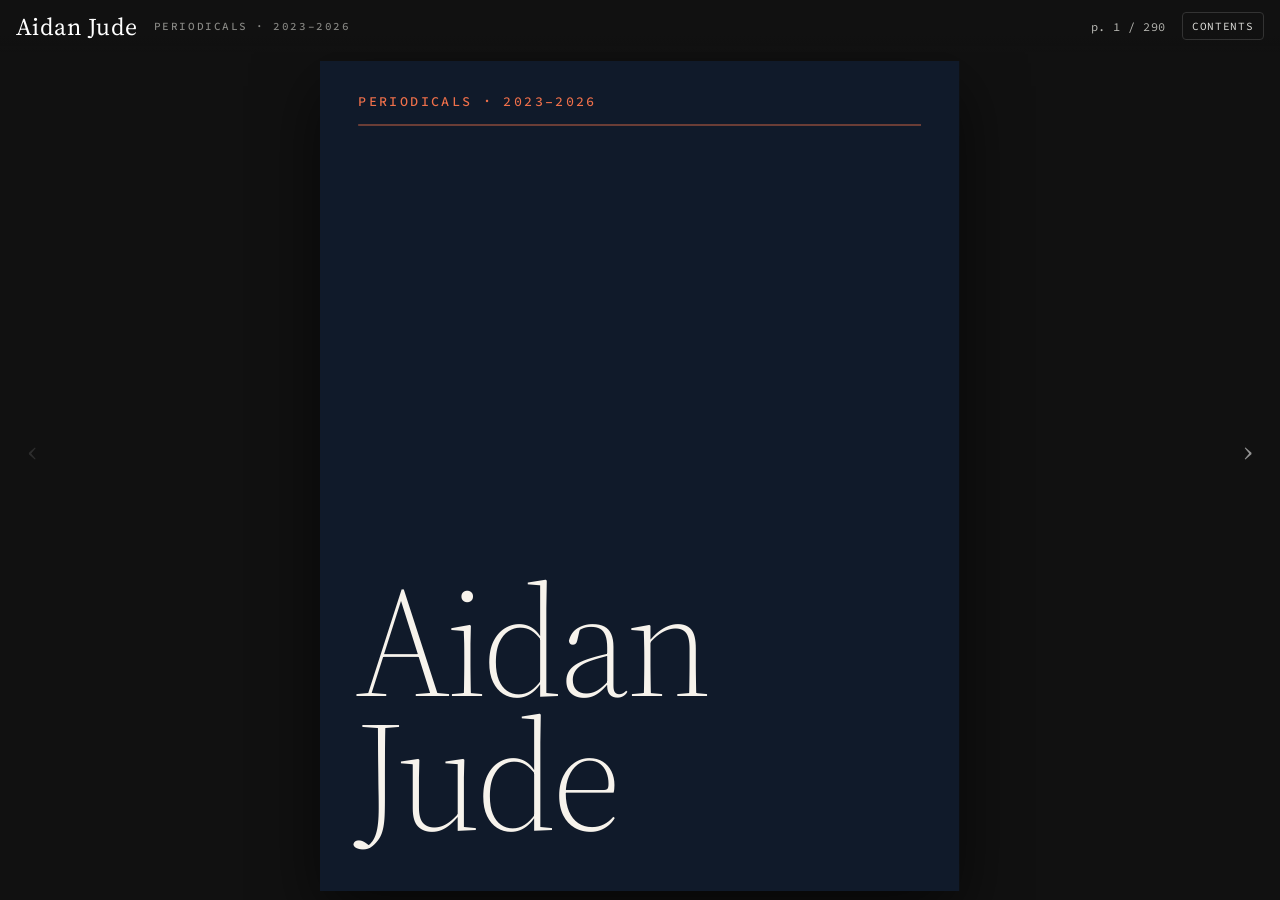
==== web/public/index.html @ 5a142552 "Periodicals on the web: all 51 posts in Credo's reader, set in the print edition's Source Serif 4 an" ====
<!doctype html>
<html lang="en">
<head>
<meta charset="utf-8">
<meta name="viewport" content="width=device-width, initial-scale=1, viewport-fit=cover">
<title>Aidan Jude · Periodicals · 2023–2026</title>
<meta name="description" content="Aidan Jude. Periodicals, 2023–2026.">
<meta name="robots" content="noindex">
<link rel="preconnect" href="https://fonts.googleapis.com"><link rel="preconnect" href="https://fonts.gstatic.com" crossorigin>
<link rel="stylesheet" href="https://fonts.googleapis.com/css2?family=Source+Serif+4:ital,opsz,wght@0,8..60,300;0,8..60,400;0,8..60,600;1,8..60,300;1,8..60,400;1,8..60,600&family=Source+Code+Pro:wght@400;500;700&display=swap">
<script>window.va=window.va||function(){(window.vaq=window.vaq||[]).push(arguments)}</script><script defer src="/_vercel/insights/script.js"></script>
<style>
/* Direction D · Ratio, approved 2026-10-29 (scratchpad/magazine-redesign.html, section .D). Ported verbatim:
   the prototype sizes its pages in cqw (1cqw = 1% of page width); a page here is 804 css px wide, so 1cqw = 8.04px. */
:root{--p:#ffffff;--k:#141b26;--r:#b5361b;--g:#5c6370;--l:#e4e2dc;--disp:"Source Serif 4",Georgia,serif;--body:"Source Serif 4",Georgia,serif;--mono:"Source Code Pro",ui-monospace,monospace;--ground:#101a2a;--paper:#f7f3ec;--accd:#f0704a;
 --PW:804px;--PH:1044px;--bar:52px;--night:#111111}
html,body{height:100%;margin:0;background:var(--night);color:#f2f2ef;font-family:var(--body);overflow:hidden;-webkit-text-size-adjust:100%}
button{font:inherit;color:inherit;background:none;border:0;cursor:pointer}
/* ---------- reader chrome (outside the pages) ---------- */
#bar{position:fixed;top:0;left:0;right:0;height:var(--bar);padding-top:env(safe-area-inset-top,0px);display:flex;align-items:center;gap:1rem;padding-left:max(16px,env(safe-area-inset-left,0px));padding-right:max(16px,env(safe-area-inset-right,0px));font-family:var(--mono);font-size:12px;letter-spacing:.04em;z-index:20;background:linear-gradient(var(--night) 70%,transparent)}
#bar .wm{font:400 24px var(--disp);color:#fff;white-space:nowrap}
#bar .sub{color:#8a8a86;font:500 11px var(--mono);letter-spacing:.14em;text-transform:uppercase;white-space:nowrap;overflow:hidden;text-overflow:ellipsis}
#bar .sp{flex:1}
#bar .pg{color:#b9b9b4;font-variant-numeric:tabular-nums;white-space:nowrap}
#bar button{padding:.35rem .6rem;border:1px solid #333;border-radius:4px;color:#e0e0dc;font-family:var(--mono);font-size:11px;letter-spacing:.06em;text-transform:uppercase}
#view{position:fixed;inset:0;top:var(--bar);display:flex;align-items:center;justify-content:center;overflow:hidden;touch-action:pan-y}
#spread{position:relative;transform-origin:top left;display:flex;box-shadow:0 30px 80px rgba(0,0,0,.6)}
#spread .page{flex:none}
.nav{position:fixed;top:50%;transform:translateY(-50%);width:56px;height:96px;display:flex;align-items:center;justify-content:center;color:#fff;opacity:.55;z-index:15;font-size:30px}
.nav:hover{opacity:1}.nav.prev{left:max(4px,env(safe-area-inset-left,0px))}.nav.next{right:max(4px,env(safe-area-inset-right,0px))}.nav[disabled]{opacity:.12;cursor:default}
#toc{position:fixed;top:calc(var(--bar) + env(safe-area-inset-top,0px));right:max(12px,env(safe-area-inset-right,0px));width:min(360px,calc(100vw - 24px));max-height:calc(100vh - var(--bar) - 24px);overflow:auto;background:#1a1a1a;border:1px solid #333;border-radius:6px;padding:14px 16px;z-index:30;font-family:var(--mono);font-size:12px;line-height:1.5;box-sizing:border-box}
#toc h5{margin:.6rem 0 .2rem;font:500 11px/1.2 var(--mono);letter-spacing:.1em;text-transform:uppercase;color:#8a8a86}
#toc a{display:flex;gap:.6rem;color:#f2f2ef;text-decoration:none;padding:.15rem 0}
#toc a b{font-weight:400;color:#8a8a86;min-width:2ch;text-align:right;font-variant-numeric:tabular-nums}
#toc a i{font:400 15px var(--body);font-style:normal}
#store{position:absolute;left:-30000px;top:0;width:var(--PW)}
#loading{position:fixed;inset:0;display:flex;align-items:center;justify-content:center;font-family:var(--mono);font-size:12px;letter-spacing:.1em;text-transform:uppercase;color:#8a8a86;z-index:40;background:var(--night)}
#view.zoomed{display:block;overflow:auto;-webkit-overflow-scrolling:touch;touch-action:pan-x pan-y;overscroll-behavior:contain}
@media (max-width:560px){#bar .sub{display:none}}
@media (max-width:899px){#bar{gap:.7rem}.nav{top:auto;bottom:max(10px,env(safe-area-inset-bottom,0px));transform:none;width:44px;height:44px;border-radius:50%;background:rgba(17,17,17,.82);border:1px solid #333;font-size:24px;opacity:.9}.nav.prev{left:max(10px,env(safe-area-inset-left,0px))}.nav.next{right:max(10px,env(safe-area-inset-right,0px))}}
svg text{font-variant-numeric:tabular-nums}
.num{font-variant-numeric:tabular-nums}
/* ---------- the page (.D .pg) ---------- */
.page{width:var(--PW);height:var(--PH);background:var(--p);color:var(--k);position:relative;overflow:hidden;box-sizing:border-box}
/* front cover */
.mast{position:absolute;left:48.24px;right:48.24px;top:40.2px;display:flex;justify-content:space-between;align-items:baseline;font:500 16.88px var(--mono);letter-spacing:.14em;text-transform:uppercase;color:var(--g)}
.mast b{color:var(--k);font:400 92px/.9 var(--disp);letter-spacing:-.01em;text-transform:none}
.page.cover .mast span{text-align:right;line-height:1.6}
.page.cover .mast{border-bottom:1px solid var(--k);padding-bottom:18px}
.fc-line{position:absolute;left:48.24px;right:48.24px;bottom:150px;font:400 100px/.92 var(--disp);letter-spacing:-.015em;text-wrap:balance}
.fc-eq small i{font-style:italic;color:var(--k)}
.fc-line i{color:var(--r)}
.fc-eq{position:absolute;left:48.24px;right:48.24px;bottom:56.28px;border-top:1px solid var(--k);padding-top:24.12px;display:flex;justify-content:flex-end;align-items:baseline;font:400 24.12px var(--mono)}
.fc-eq .lt{color:var(--r);font-weight:700;letter-spacing:-.06em}
.fc-eq small{font:400 16.88px var(--mono);color:var(--g);letter-spacing:.1em;text-transform:uppercase}
/* back cover: the References page */
.bc{position:absolute;inset:48.24px;display:flex;flex-direction:column}
.page.back img.bleed,.page.plate img.bleed{position:absolute;left:0;top:0;width:100%;height:884px;object-fit:cover;display:block}
.page.plate img.bleed{transform:scale(1.05);transform-origin:50% 50%}
.page.plate{overflow:hidden}
.page.back .bc,.page.plate .bc{inset:auto 48.24px 40.2px;background:var(--p)}
.page.back .bc .ft,.page.plate .bc .ft{display:block}
.bc .ft .row{display:flex;justify-content:space-between;gap:24px}
.bc .ft .row.air{margin-top:14px;font-size:15.28px;letter-spacing:.06em}
.bc .ft .row.cr{margin-top:6px;font-size:13px;color:var(--g)}
.tx .refs{border-top:1px solid var(--k);padding-top:24.12px;margin-top:14px}
.tx .refs h4{margin:0 0 14px;font:500 16.88px var(--mono);letter-spacing:.14em;text-transform:uppercase;color:var(--g)}
.tx .refs ol{margin:0;padding:0;list-style:none;font:400 19.7px/1.5 var(--body)}
.tx .refs ol li{margin-bottom:6px;padding-left:24.12px;text-indent:-24.12px}
.tx .refs ol i{font-style:italic}
/* a plate inside the margins, its credit beneath in mono grey, no box */
.fig.plate img{display:block;width:100%;max-height:none;object-fit:contain;object-position:left top}
.bc h4{margin:0 0 19.3px;font:500 16.88px var(--mono);letter-spacing:.14em;text-transform:uppercase;color:var(--g)}
.bc ol{margin:0;padding:0;list-style:none;font:400 19.7px/1.5 var(--body);columns:1}
.bc ol li{margin-bottom:9.65px;padding-left:24.12px;text-indent:-24.12px}
.bc ol i{font-style:italic}
.bc .ft{margin-top:auto;border-top:1px solid var(--k);padding-top:20.9px;display:flex;justify-content:space-between;font:400 17.69px var(--mono);letter-spacing:.06em}
.bc .ft b{font-weight:700}
/* essay opener (.op) and text page (.tx): one flow container; the opener's blocks keep their sizes wherever the essay starts */
.tx{position:absolute;inset:48.24px;display:flex;flex-direction:column;gap:17.69px}
.tx>*{margin:0}
.tx.op{gap:19.3px}
.eyebrow{font:500 16.88px var(--mono);letter-spacing:.14em;text-transform:uppercase;color:var(--r)}
.tx h2{font:400 77.18px/.95 var(--disp);letter-spacing:-.015em;text-wrap:balance}
.tx p.lede{font:400 24.92px/1.4 var(--body)}
.tx p.lede::first-letter{font:400 72.36px/.8 var(--disp);float:left;padding:6.43px 11.26px 0 0}
.tx .mx{margin-top:auto}
.tx h3{font:400 43.42px/1 var(--disp)}
.tx p{font:400 22.11px/1.5 var(--body)}
.tx p.q{padding-left:24.12px;border-left:2px solid var(--l)}
.tx .cite{font:400 17.69px var(--mono);color:var(--g)}
.tx p em{font-style:italic}.tx p b{font-weight:500}
.rh{position:absolute;left:48.24px;right:48.24px;bottom:25.73px;display:flex;justify-content:space-between;font:400 15.28px var(--mono);letter-spacing:.1em;text-transform:uppercase;color:var(--g)}
/* the stag hunt, D */
.matrix{display:grid;grid-template-columns:72.36px 1fr 1fr;grid-template-rows:40.2px 1fr 1fr;gap:1px;background:var(--k);border:1px solid var(--k);font:400 16.88px/1.3 var(--mono)}
.matrix>div{background:var(--p);padding:14.47px}
.matrix .h{display:flex;align-items:end;color:var(--g);text-transform:uppercase;letter-spacing:.1em;font-size:14.47px}
.matrix .v{writing-mode:vertical-rl;transform:rotate(180deg);color:var(--g);text-transform:uppercase;letter-spacing:.1em;font-size:14.47px;display:flex;align-items:center}
.matrix .c{display:flex;flex-direction:column;gap:4.82px;min-height:112.56px}
.matrix .c b{font:400 33.77px/1 var(--disp);font-weight:400}
.matrix .c.on{background:var(--k);color:var(--p)}
.matrix .c.on b{color:var(--r)}
.mt{display:flex;justify-content:space-between;font:400 16.08px var(--mono);color:var(--g);letter-spacing:.08em;text-transform:uppercase;margin-bottom:11.26px}
/* figures in D's grammar: the .mt row above, the drawing, a source line in mono grey at the foot */
.fig{display:flex;flex-direction:column}
.fig svg{display:block;width:100%;height:auto}
.fig .src{font:400 16.08px/1.35 var(--mono);color:var(--g);margin-top:11.26px}
.fig .plain{font:400 16.08px/1.4 var(--mono);color:var(--g);margin:-4px 0 10px}
.fig .legend{display:flex;flex-wrap:wrap;gap:6px 22px;font:400 14px/1.4 var(--mono);color:var(--g);margin:0 0 10px}
.fig .legend i{display:inline-block;width:22px;height:2.2px;vertical-align:middle;margin-right:8px}
.fig img{display:block;max-width:100%;max-height:420px;object-fit:contain;object-position:left top}
.fig figcaption{font:400 16.08px/1.35 var(--mono);color:var(--g);margin-top:11.26px}
/* an essay that starts below another: one rule, then the opener template */
.tx .start{border-top:1px solid var(--k);padding-top:34px;margin-top:17px}
.tx ul{padding-left:1.1em;font:400 22.11px/1.5 var(--body)}
.tx ul li+li{margin-top:5px}
.tx blockquote.own{font:italic 400 22.11px/1.5 var(--body);padding-left:24.12px;border-left:2px solid var(--l)}
.tx .note{font:400 14px/1.5 var(--mono);color:var(--g);overflow-wrap:anywhere;white-space:pre-line}
.tx.tight{gap:13px}
/* movement opener: the numeral, the title, one figure, nothing else */
.page.mov .tx{justify-content:flex-start}
.page.mov .num-r{font:400 116.58px/.92 var(--disp);letter-spacing:-.015em;color:var(--r)}
.page.mov h2{font:400 77.18px/.95 var(--disp);letter-spacing:-.015em}
.page.mov .fig{margin-top:auto}
/* contents: essay, page */
.page.contents .toc-list{display:flex;flex-direction:column;gap:4px;font:400 19.7px/1.3 var(--body)}
.page.contents .toc-list h5{margin:14px 0 4px;font:500 16.88px var(--mono);letter-spacing:.14em;text-transform:uppercase;color:var(--r)}
.page.contents .toc-list h5:first-child{margin-top:0}
.page.contents .toc-list a{display:flex;align-items:baseline;gap:12px;color:var(--k);text-decoration:none}
.page.contents .toc-list a span{flex:1}
.page.contents .toc-list a .d{flex:1;border-bottom:1px dotted var(--l);transform:translateY(-5px)}
.page.contents .toc-list a b{font:400 17.69px var(--mono);color:var(--g);font-variant-numeric:tabular-nums}
.page.contents .colophon{margin-top:auto;font:400 15.28px/1.5 var(--mono);color:var(--g);letter-spacing:.02em}

/* ---------- Periodicals: the print edition's face and colours on Credo's page ---------- */
body{font-optical-sizing:auto}
.page.ink{background:var(--ground);color:var(--paper)}
.cv-sub{position:absolute;left:48.24px;right:48.24px;top:40.2px;padding-bottom:18px;border-bottom:1px solid var(--accd);font:500 16.88px var(--mono);letter-spacing:.18em;text-transform:uppercase;color:var(--accd)}
.cv-name{position:absolute;left:44px;right:48.24px;bottom:60px;font:300 196px/.86 var(--disp);letter-spacing:-.03em;color:var(--paper)}
.page.mov .yr-rule{position:absolute;left:48.24px;right:48.24px;top:40.2px;border-top:1px solid var(--accd)}
.page.mov .yr{position:absolute;left:38px;bottom:20px;font:300 300px/1 var(--disp);letter-spacing:-.035em;color:var(--paper)}
.page.back .bc{inset:auto 48.24px 40.2px}
.page.back .bc{background:none}.page.back .bc .ft{display:flex;justify-content:space-between;border-top-color:var(--accd);color:var(--paper);font:400 15.28px var(--mono);letter-spacing:.1em;text-transform:uppercase}
#bar .wm{font-weight:400}
.tx h2{font-weight:400;letter-spacing:-.02em}
.tx h2 .deck{display:block;margin-top:16px;font:italic 400 27px/1.3 var(--body);letter-spacing:0;text-wrap:balance}
.tx p.lede::first-letter{font-weight:400}
.tx h3{font:italic 400 36px/1.12 var(--disp);letter-spacing:-.005em}
.tx h4{font:600 22.11px/1.4 var(--body)}
.tx h5.dept{font:500 16.08px/1.2 var(--mono);letter-spacing:.16em;text-transform:uppercase;color:var(--r);border-top:1px solid var(--k);padding-top:12px}
.tx p{overflow-wrap:break-word}
.tx p.q{font-style:normal}
.tx p.pull{font:italic 400 30px/1.35 var(--body)}
.tx p.lit,.tx p.riff{font-style:normal}
.tx p.lit{font-style:italic}
.tx p.att{font:400 15.28px var(--mono);letter-spacing:.08em;text-transform:uppercase;color:var(--g)}
.tx p.disp{margin:0}.tx p.disp.h1{font:400 56px/1.05 var(--disp)}.tx p.disp.h3{font:400 36px/1.2 var(--disp)}.tx p.disp.h4{font:italic 400 28px/1.3 var(--disp)}.tx p.disp.h5{font:italic 400 24px/1.3 var(--disp)}
.tx .verse{font:italic 400 22.11px/1.5 var(--body);white-space:pre-wrap}
.tx pre.code{font:400 15px/1.5 var(--mono);white-space:pre-wrap;overflow-wrap:anywhere;color:var(--k)}
.tx .brk{height:16px;display:flex;align-items:center;justify-content:center}.tx .brk::before{content:"";width:40px;border-top:1px solid var(--g)}
.tx ol{padding-left:1.4em;font:400 22.11px/1.5 var(--body)}.tx ol li+li{margin-top:5px}
.tx li ul,.tx li ol{margin:4px 0;padding-left:1.2em}
.tx .lp{display:block}
.tx .url{overflow-wrap:anywhere}
.fig figcaption{white-space:pre-line;font-size:14px;line-height:1.45}
.page.contents .toc-list{gap:3px;font-size:19px;line-height:1.25}
.page.contents .toc-list h5{font:300 34px/1 var(--disp);letter-spacing:-.01em;text-transform:none;margin:16px 0 6px;padding-top:12px;border-top:1px solid var(--k)}
.page.contents .toc-list h5:first-child{margin-top:4px}
</style>
</head>
<body>
<div id="loading">Setting pages…</div>
<header id="bar"><span class="wm">Aidan Jude</span><span class="sub">Periodicals · 2023–2026</span><span class="sp"></span><span class="pg" id="pg"></span><button id="tocbtn" aria-expanded="false" aria-controls="toc">Contents</button></header>
<div id="toc" hidden></div>
<button class="nav prev" id="prev" aria-label="Previous">‹</button>
<button class="nav next" id="next" aria-label="Next">›</button>
<main id="view"><div id="spread"></div></main>
<div id="store" aria-hidden="true"></div>
<script>window.ISSUE=[{"slug": "january-part-1", "title": "January: Part 1 ’23", "deck": "Playboy, NFTs, and parking at the mall", "eyebrow": "January 8, 2023", "mov": "2023", "blocks": [{"t": "img", "src": "img/january-part-1-00.png", "w": 1014, "h": 720, "cap": "Without Even Looking by Nigel Van Wieck", "mw": 707.5, "mh": 520}, {"t": "dept", "v": "\u0003The News\u0004"}, {"t": "h3", "v": "\u0003Wild Shit in Idaho\u0004"}, {"t": "p", "v": "Apparently I've been \"living under a rock\" (according to a buddy) given how late I am to hear about this - but am as astounded as the rest of you. Open questions:"}, {"t": "li", "v": "<span class=\"lp\">Suspect had no apparent motive?</span>", "ord": true, "n": 1}, {"t": "li", "v": "<span class=\"lp\">Weird that cops took so long to release news/<wbr/>evidence/<wbr/>etc</span>", "ord": true, "n": 2}, {"t": "li", "v": "<span class=\"lp\">Two roommates were still inside when it happened and called police <em>8 hours</em> later? These roommates are \"not considered suspects in the ongoing investigations\"</span>", "ord": true, "n": 3}, {"t": "li", "v": "<span class=\"lp\">The fact that the timeline of events is almost entirely based on phone activity is spooky from a privacy perspective</span>", "ord": true, "n": 4}, {"t": "li", "v": "<span class=\"lp\">Am I the only one that think's the currently apprehended suspect looks like a cookie cutter \"serial killer\"? Image below for reference</span>", "ord": true, "n": 5}, {"t": "img", "src": "img/january-part-1-01.jpg", "w": 992, "h": 558, "cap": "Monroe County (Pa.) Correctional Facility", "mw": 400, "mh": 440}, {"t": "p", "v": "Here's the link I used to catch up on this (found the timeline of events to be rather cogent): https://abcnews.go.com/US/idaho-college-murders-timeline-events/story?id=93575278"}, {"t": "h3", "v": "\u0003TikTok: Internal Turmoil\u0004"}, {"t": "p", "v": "Picked this up from the Benedict Evans tech memo (I'd highly recommend for those wanting to keep up in tech news each week - link below) and found this bit interesting: \"… company staff used location data from the app to try to see whether journalists who’d been reporting negative stories had been in the same locations as TikTok staff. That sounds… not good.\""}, {"t": "p", "v": "Full story: https://www.forbes.com/sites/emilybaker-white/2022/12/22/tiktok-tracks-forbes-journalists-bytedance/?sh=5f2cd4ec7da5"}, {"t": "p", "v": "Benedict Evans Newsletter: https://www.ben-evans.com/newsletter"}, {"t": "h3", "v": "\u0003NFT Wash Trading\u0004"}, {"t": "p", "v": "A recent research study found 45% of all NFT volume in 2022 were \"shady trades\". Aka, people selling to themselves in order to pump their NFT's price. I find the idea of NFT's interesting, but really don't see them going anywhere as a market."}, {"t": "p", "v": "https://www.coindesk.com/web3/2022/12/23/over-30b-of-nft-trading-volume-on-ethereum-is-wash-trading-research-suggests/"}, {"t": "dept", "v": "\u0003Ideas\u0004"}, {"t": "h3", "v": "\u0003Instagram is Today's Playboy\u0004"}, {"t": "p", "v": "From the 1950s onwards, Playboy magazine increasingly came to represent “sex” in America. The introduction of voluptuous women at the center of an advertisement stricken magazine harkened a new era for what was deemed publishable as well as mainstream. It also grew from it’s publicly assumed apish beginnings to what was seen as a tasteful gentleman’s publication responsible for printing the likes of literary giants ranging from Vladimir Nabokov to Ray Bradbury. Sex and sensuality were now subjects discussable beyond closed doors - though often dejected among the country’s more conservative sects. And not only was it just men reading Playboy, its women were found clutching copies through fits of dejectedness in an attempt to both understand as well as emulate the world’s most desirable women. This fact becomes ever more clear when we consider Playboy’s own take on the rise in popularity among women circa the early 1980s. As noted in its January 1984 edition: “\u0001Compared with our first nationwide Playmate search five years ago, this one was a colossus. In 1978, we sent five photographic teams to 28 cities and snapped Polaroids of more than 3000 women. This time, we sent seven roving photographers and their assistants to 30 U.S. cities and to one in Canada, and they were swamped by 7000 applicants — nearly twice as many, in fact, as we had expected … We wondered why … It became pretty clear after a while that we were seeing the effects of the health-and-fitness movement … an equally likely reason may be simply that PLAYBOY is now considered by more people than ever (including mothers of nice girls) a publication in a class of its own … a tasteful exception\u0002“. Women were increasingly recognizing their own beauty as well as the immense captivation the playmates had when given a platform like Playboy, and simply put, they wanted their taste."}, {"t": "p", "v": "Fast forward a few decades and the psychology hasn’t changed - only the platform. What had been previously restricted to the world’s most elite supermodels has since been opened to anyone with an iPhone 13 and Adobe Photoshop. Your content’s publication audience reachable in an instant. Glitz, glamour, and sexual intimation can be found at the tap of a finger and as far away as your sister’s Instagram profile. What used to cost thousands of dollars at the expense of a Playboy pocketbook and associated photoshoot now achievable from a walk on Sunset Boulevard in thigh-high Victoria’s Secret stockings and a Nikon D850 handled by your guy friend who took a point and shoot course at UCLA. Instagram is a cheap man’s Playboy and Howard Hefner is turning in his grave with every portrait mode selfie floated as a result of golden hour. Publius."}, {"t": "h3", "v": "\u0003Generational Disposition: The Boomerang Effect\u0004"}, {"t": "p", "v": "I've been reading a lot of Joan Didion lately and find her journalistic pieces not all that different from the writings of Bret Easton Ellis (author of American Psycho). This has in turn lead to some contemplation on the counter-culture of the 1960s and 70s in comparison to the nihilistic sentiment of the 1980s. It feels to me like children of the 1940s and 50s (post World War II) grew up experiencing their parents lack of fulfillment with suburban life and Sunday afternoons spent at the regional shopping center and opted instead for dope, Led Zeppelin, and \"fuck the man\" in the 60s. They wanted nothing to do with cookie cutter houses, cars, or ways of life. You can then follow the spiral to the 1980s where that generation saw their parents of the 60s and 70s as a generation fighting for change and expectedly turned to \"what's the point?\" which we see crop up socially as a lack of spirit, interests, and general dissidence from reality. I haven't thought deeply enough about our current society and the generation of millennials in this sort of contrast yet, but there seems an intuitive (and rather obvious) ping-pong effect that occurs between generations and it doesn't tend to restructure itself in the inception of new core values — rather, it just erodes existing."}, {"t": "h3", "v": "Parking at the Mall"}, {"t": "p", "v": "I read recently that shopping malls have a sort of “playbook” that they follow when both designing and launching a new one. For one, they will anchor “major” outlets such as Macy’s, JP Penney, etc on either end of the mall and place smaller shops in-between in order to increase exposure as folks commute between major outlets. Another involves painting the lines in the parking lot such that parking spots are much bigger than normal when the mall is first launched. This is done so that it takes less cars to give the mall a “busy” or “packed” look - generating excitement and fervor. Months (or even years) after launch when the mall has matured to a staple in the community, they will then repaint the lines to optimize for maximal parking spots."}, {"t": "p", "v": "I mean — sure — these things make complete sense. But I’ve never considered either one of these things in my life till now and it intrigues me that there is a onboarding packet out there somewhere titled “Building the Mall: Your How-To Guide”."}, {"t": "dept", "v": "\u0003Some Literature\u0004"}, {"t": "p", "v": "Haven't fully conceptualized this section yet - but want to encapsulate some interesting quotes I found from recent readings and maybe some short book reviews."}, {"t": "h3", "v": "Book Review: Stella Maris by Cormac McCarthy"}, {"t": "img", "src": "img/january-part-1-02.jpg", "w": 350, "h": 538, "cap": "Pan Macmillan", "mw": 400, "mh": 440}, {"t": "p", "v": "After reading all McCarthy’s novels (with the exception being his plays) I’d say this has to be his most inaccessible work. Lots of discussion on very high level mathematics and it’s conjunction with our interpretation of the world. This was like reading a McCarthy brain dump. There’s super interesting tidbits in here ranging from the history of violins to the way whales time their breathing - and it’s semi-evident to me what McCarthy was advocating as a theme - I just think it could have been more appropriately edited (the last 30 pages and the history of the Poincaré/Riemann/etc could have been excluded and the novel would have rounded out a lot better - but that’s just me). 4 out of 5 because I’m stacking this against his other incredible works."}, {"t": "p", "v": "Also, I’d like to add that I think McCarthy is a genius. And that’s coming from someone who uses that word \u0001very \u0002sparingly."}], "mode": "two"}, {"slug": "january-part-2", "title": "January: Part 2 ’23", "deck": "Spirituality, tradition, and \"content\" in the modern era", "eyebrow": "January 23, 2023", "mov": "2023", "blocks": [{"t": "img", "src": "img/january-part-2-00.jpg", "w": 739, "h": 492, "cap": "The Prophecy, 2021 by Kent Monkman (b. 1965)", "mw": 707.5, "mh": 520}, {"t": "dept", "v": "The News"}, {"t": "p", "v": "Gonna be a short news segment since I haven’t been following things the past couple weeks (more focused on the opinion pieces in the “Ideas” section below)."}, {"t": "h3", "v": "Prince Harry: You’re Spare Parts Bud"}, {"t": "p", "v": "Prince Harry released his memoir last week to record setting book sales and followed it up by doing several interviews surrounding its content (seems like quaint timing given the recent passing of the late Queen). Of note, he goes on record discussing how he got frostbite on his “todger” during his 2011 trek across the North Pole:"}, {"t": "p", "v": "My penis was oscillating between extremely sensitive and borderline traumatized. The last place I wanted to be was Frostnipistan.", "cls": "q"}, {"t": "p", "v": "And notes how a friend recommended applying Elizabeth Arden cream to the effected area, to which his initial (reluctant) response was:"}, {"t": "p", "v": "my mum used that on her lips…", "cls": "q"}, {"t": "p", "v": "But then ultimately decides to use the cream and writes in the memoir:"}, {"t": "p", "v": "I found a tube, and the minute I opened it, the smell transported me through time. I felt as if my mother was right there in the room. Then I took a smidge and applied it...down there.", "cls": "q"}, {"t": "p", "v": "Uhhhh - what the f**k?"}, {"t": "p", "v": "\u0001Source\u0002: https://www.newsweek.com/prince-harry-penis-stories-return-him-clown-persona-tried-lose-spare-1774357"}, {"t": "dept", "v": "Ideas"}, {"t": "h3", "v": "California: Spirituality and Tradition"}, {"t": "p", "v": "In the interior wilderness no one is bloodied by history, and it is no coincidence that that the Pentecostal churches have their strongest hold in places where Western civilization has its most superficial hold. There are more than twice as many Pentecostal as Episcopal churches in Los Angeles.", "cls": "pull"}, {"t": "p", "v": "Joan Didion (The White Album)", "cls": "pull"}, {"t": "p", "v": "I finished this collection of essays by Joan Didion last weekend and have been mulling on this quote all week. For starters, its important to know the difference between the Pentecostal and Episcopal sects of the Christian church:"}, {"t": "h4", "v": "\u0003Pentecostal\u0004"}, {"t": "li", "v": "<span class=\"lp\">Think “charismatic” </span>", "ord": false, "n": 1}, {"t": "li", "v": "<span class=\"lp\">Energetic sermons</span>", "ord": false, "n": 2}, {"t": "li", "v": "<span class=\"lp\">Doesn’t necessarily ascribe to “a lifetime of sin”</span>", "ord": false, "n": 3}, {"t": "li", "v": "<span class=\"lp\">Very conservative theologically and socially (long skirts and abstain from things like makeup)</span>", "ord": false, "n": 4}, {"t": "li", "v": "<span class=\"lp\">Origins date back to LA in the early 1900s</span>", "ord": false, "n": 5}, {"t": "h4", "v": "\u0003Episcopal\u0004"}, {"t": "li", "v": "<span class=\"lp\">More traditional</span>", "ord": false, "n": 1}, {"t": "li", "v": "<span class=\"lp\">Largest communion in America</span>", "ord": false, "n": 2}, {"t": "li", "v": "<span class=\"lp\">Socially and theologically more liberal</span>", "ord": false, "n": 3}, {"t": "li", "v": "<span class=\"lp\">Often considered to be halfway between Catholicism and Protestantism  </span>", "ord": false, "n": 4}, {"t": "li", "v": "<span class=\"lp\">Origins date back to times of the Revolutionary War when terms like “Anglican” and “Church of England” were out of favor</span>", "ord": false, "n": 5}, {"t": "p", "v": "\u0001Source\u0002: https://christianityfaq.com/episcopalian-pentecostal-comparison/"}, {"t": "h4", "v": "Open Questions"}, {"t": "li", "v": "<span class=\"lp\">Why, in southern California of all places, would a movement like this spring up and have such sustained success? </span><ol><li><span class=\"lp\">Nowadays there are 4x as many Pentecostal churches in California as there are Episcopal (Didion wrote <em>The White Album</em> primarily in the 1970s)</span></li></ol>", "ord": true, "n": 1}, {"t": "li", "v": "<span class=\"lp\">What sort of people are most drawn in by Pentecostal religious sects? </span>", "ord": true, "n": 2}, {"t": "li", "v": "<span class=\"lp\">What does this tell us about our culture? </span><ol><li><span class=\"lp\">It almost seems like a revolt against nihilistic/<wbr/>consumeristic/<wbr/>etc tendencies that are the most concentrated in places like LA? </span></li><li><span class=\"lp\">But why Pentecostal and not a more “traditional” Christian sect? </span></li></ol>", "ord": true, "n": 3}, {"t": "h3", "v": "\"Content\" in Today's Day & Age"}, {"t": "p", "v": "Part of me starting this Substack stems from some reflection I’ve done the past few months on the notion of producing versus consuming content. And its not that I wanted to join the fray and start a Podcast about dating or a YouTube channel that inspires the next era of young adults to “get fit”. Rather, I just often found myself pondering “content” and the means it has to influence one’s daily habituations."}, {"t": "p", "v": "A few random thoughts on this idea:"}, {"t": "li", "v": "<span class=\"lp\">For decades, Hollywood has had immense influence on what people are watching, thinking, and talking about. While there are other alternatives to getting a movie/<wbr/>tv-series made nowadays - there are still a handful of production execs in LA that hold immense sway over what the majority of American’s see pop up on their TV screen and the subsequent discussion that is had at the dinner table over hors d'oeuvres.</span>", "ord": true, "n": 1}, {"t": "li", "v": "<span class=\"lp\">While there are a myriad of different content sources nowadays (podcasts, news channels, publications, social media, etc) — and one can see the obvious benefit of multiple sources — is this always a good thing? I heard someone say recently that society in the 1800s and early 1900s was much more congenial because we all read the same books and newspapers. All ate at the same restaurants. All shopped at the same stores. Imagine that - attending a dinner party where you were all informed off the same opinion and could debate it in the same window of context.</span>", "ord": true, "n": 2}, {"t": "li", "v": "<span class=\"lp\">The model for “successful content” will always be at its root self centered. News channels will always be incentivized to talk “crime” over “budget cuts”. TikTok reels and YouTube feeds will naturally be catered to you and your interests because that is what is gonna get you to scroll for 20 more minutes than originally planned. The incentive structure for popularized “content” is all wrong if you’re expecting something integrous. </span>", "ord": true, "n": 3}, {"t": "li", "v": "<span class=\"lp\">There is an audience for pretty much everything. If you made videos where you did paint-by-number whilst crooning love songs to your cat you’d find <em>someone </em>who’d subscribe. I think sexual fetishes serve as case and point for this argument. I mean, come on, women’s feet? Really? </span>", "ord": true, "n": 4}, {"t": "dept", "v": "\u0003The Cunningham Memo\u0004"}, {"t": "p", "v": "With the declassification of the Cunningham Memo by the House Congressional Committee several months back (last July I believe) - the public was given an opportunity to peer into the knowledge, strategy, and concerns that Meta (formerly known as Facebook) has when it comes to it's social media platforms. And probably not surprisingly, its about what anyone would suspect. Meta (and other companies like it) have a wealth of data it captures from it's users - and they have a strategy intrinsically tied to their user research - as any business minded executive(s) should. That said, it doesn't hide the fact that the contents of this internal memo are indicative of a worldwide society that is becoming ever-more-dependent upon social media platforms. And that's whether they are cognizant of this fact or not."}, {"t": "p", "v": "Upon first hearing of the memo's declassification, I spent a few hours one weekday morning, before starting my actual job, reading the memo and highlighting the anecdotes that were of nominal interest. Let's start from the top."}, {"t": "p", "v": "\u0003Social Networks do Not Typically Remain Limited to Demographic Subgroups, Apart from Teens. E.g.\u0004", "cls": "q"}, {"t": "p", "v": "We do not typically find that adoption is tightly constrained along lines of gender, region, or social class. Instead, social apps typically are adopted at the level of a country as a whole, although adoption rates vary substantially. The one important exception is that teens often adopt a social app different from those around them (e.g., teens using SnapChat, Instagram).", "cls": "q"}, {"t": "p", "v": "Its interesting to see, internally, that Meta recognizes its adoption is largely dependent on the broader society taking up a given platform. Wouldn't be surprised if this results in Facebook/WhatsApp/Instagram targeting ads online to the culture of an entire country - versus targeting a class/profession/gender/race."}, {"t": "p", "v": "Secondly, the fact that Meta recognized the unique opportunity that teens present from an adoption standpoint is not surprising whatsoever. Especially given the strong parallel to big tobacco's focus on bringing on new \u0001young\u0002 smokers throughout the 20th century. Young people are inherently more pliable - and the data Meta harvests simply backs this supposition."}, {"t": "p", "v": "\u0003Once Users Start Using a Social App, their Use Declines Slowly (Ratchet Effect) \u0004", "cls": "q"}, {"t": "p", "v": "This ratchet effect should be both reassuring and concerning. It is reassuring because it implies we are unlikely to see any network undergo a rapid decline. It is concerning because it means that, when we see small declines in visitation, they could reflect significant declines in underlying demand or market-fit", "cls": "q"}, {"t": "p", "v": "Moreover, we see Meta recognize that their own product loses its engagement over time. Not all that surprising."}, {"t": "p", "v": "\u0003Multiple accounts on Instagram.\u0004", "cls": "q"}, {"t": "p", "v": "Around 10% of people on IG have a secondary account, and perhaps half of those use it to maintain a secondary audience. Graph overlap is quite low between primary and secondary accounts", "cls": "q"}, {"t": "p", "v": "As an Instagram user myself, before seeing this statistic, I would have presumed ~1% of Instagram users maintain a secondary account. I also would have presumed that the audience overlap would be relatively high. The anecdotal evidence for this presumption being that most of the folks in my network seem to spinoff secondary accounts for either fitness or promoting a small business (sometimes both). The fact that 10% of Instagram users maintain a secondary account is wildly surprising. What are these secondary accounts being used for? Stalking exes? Following all the \"influencers\" you are ashamed to follow with your primary account?"}, {"t": "p", "v": "TL;DR - Social media and the ways we use it speak to our society writ large (and unsurprisingly, its not all that endearing)."}, {"t": "p", "v": "The full subcommittee investigative report can be found here."}, {"t": "dept", "v": "Some Literature"}, {"t": "p", "v": "Just a quote this time."}, {"t": "p", "v": "“Do you mean to tell me that you’re thinking seriously of building \u0001that way\u0002, when and \u0001if\u0002 you are an architect?”", "cls": "q"}, {"t": "p", "v": "“Yes.”", "cls": "q"}, {"t": "p", "v": "“My dear fellow, who will let you?”", "cls": "q"}, {"t": "p", "v": "“That’s not the point. The point is, who will stop me?”", "cls": "q"}, {"t": "p", "v": "-Ayn Rand (The Fountainhead)", "cls": "q"}], "mode": "two"}, {"slug": "february", "title": "February ’23", "deck": "AI chatbots, Helter Skelter, and high windows.", "eyebrow": "February 24, 2023", "mov": "2023", "blocks": [{"t": "img", "src": "img/february-00.jpg", "w": 739, "h": 743, "cap": "Exodo, 2022 by Julio Larraz (b. 1944)", "mw": 707.5, "mh": 520}, {"t": "dept", "v": "The News"}, {"t": "h3", "v": "Love Thine Neighbor"}, {"t": "p", "v": "I heard recently — via various news outlets given I don’t have TikTok — that clips of middle and high school students beating the shit out of each other have been going viral. As in, kids riding the school bus and one girl choking another kid out for no apparent reason. This seems …. bad?"}, {"t": "h3", "v": "AI Chat Bots: The Beginning of the End?"}, {"t": "p", "v": "With OpenAI releasing their ChatGPT bot and Microsoft integrating Bing’s search engine with it, we’ve seen a lot of coverage/awe/hysteria surrounding the “power” of AI. While it’s true, these AI bots are fascinating to interact with and they do a really good job of mimicking human behavior, this is because they are trained on terabytes (I don’t know the actual scale of the data but its a lot) of data from the Internet. Think millions of tweets, Facebook posts, Instagram captions, etc. And are you honestly that surprised when the AI bot says it “wants to break you up with your wife and cook your meals”? You shouldn’t be. An AI model trained based on the way humans treat each other on the Internet is a morally ambiguous turnstile."}, {"t": "h3", "v": "Spy Balloons? Since When?"}, {"t": "p", "v": "Its been all over the news: spy balloons, foreign dignitaries, fighter jets, etc. But am I the only one surprised we are having this conversation in the first place? Since when do foreign governments use \u0001balloons \u0002to perform reconnaissance as opposed to satellites and lasers and shit? I’m inclined to believe the Chinese either think we are stupid (probably valid) or that they were actually just using the “spy balloon” to measure the atmosphere and clouds and such and it slipped from their grasp."}, {"t": "dept", "v": "Ideas"}, {"t": "h3", "v": "Helter Skelter"}, {"t": "p", "v": "I was watching the Capote biopic starring Philip Seymour Hoffman, which centers around the author Truman Capote as he works on the true crime novel \u0001In Cold Blood\u0002, and was intrigued to learn that \u0001In Cold Blood\u0002 is actually the \u0001second \u0002best selling true crime novel of all time - behind a book named \u0001Helter Skelter\u0002. The book \u0001Helter Skelter\u0002 was written by the lawyer who prosecuted Charles Manson in the late 1960s and focused on the Manson Family and the crimes they committed - notably the murder of actress Sharon Tate and the others who were living with her in the Hollywood Hills during the summer of 1969. Given that I had seen \u0001Once Upon a Time in Hollywood\u0002 a couple years back, the Tarentino film that makes reference to this series of events, I was vaguely familiar with Charles Manson. However, the absolute fanaticism that the cult lead by Manson embodied ended up being the crux upon which my interest was levied - and its still sometimes hard to believe it actually happened."}, {"t": "p", "v": "For starters, Charles Manson had convinced a group of 25+ people (primarily young women) that he was “Mans Son” (Manson) — the second coming of Jesus Christ. He read from the Book of Revelations while his followers “tripped” on LSD, organizing orgies in order to allow his “family” to experience the release of all inhibitions and ego. Enabling them to \u0001truly \u0002love. He pronounced that the Beatles were angels sent by God and that their message was purveyed through \u0001The White Album\u0002. The scripture? That the white man had had his day. That the “piggies” and their materialistic view of the world was soon to come to an end and that the blacks in America who had so long been oppressed were to finally rise. This message eventually becoming action with the murder of actress Sharon Tate, Jay Sebring (world renowned hair stylist), Abigail Folger (heiress to the Folgers Coffee company), Wojciech Frykowski (a Polish immigrant), and Steven Parent (an eighteen year old Hi-Fi enthusiast) in their Hollywood Hills home on the night of August 8, 1969."}, {"t": "p", "v": "Is there really any way to truly understand the psychology behind Charles Manson and the actions taken by his followers? Probably not - at least not entirely. But I think this excerpt from the book, where officers interviewed local residents of Death Valley California when tracking the “hippie group” living nearby, is indicative of world in which these people were living:"}, {"t": "p", "v": "They began questioning Crockett and Poston. The officers had come looking for arson suspects, and a possible stolen vehicle. They found something totally unexpected. From Pursell’s report: “The interview resulted in some of the most unbelievable and fantastic information we had ever heard: tales of drug use, sex orgies, the actual attempt to re-create the days of Rommel and the Desert Corps by tearing over the countryside by night in numerous dune buggies, the stringing of field phones around the area for rapid communication, the opinion of the leader that he is Jesus Christ and seemed to be trying to form a cult of some sort…”", "cls": "q"}, {"t": "h3", "v": "Narrowed Vision"}, {"t": "p", "v": "It is impossible for your brain to comprehend all the sensory data that it is being sent from your eyes. So naturally, your brain is really good at focusing its computation on one thing at a time - think of this as “zooming in”. But why do we zoom in on some things and not others? For certain cases the answer is obvious. You focus on the stop light when waiting for it to turn green so you know when you can release the brake. You look someone in the eye when they’re telling you a story in order to be polite. But what about when you’re walking out your front gate and zoom in on the clouds overhead? You stop, eyes raised, focusing on a single white cloud juxtaposed against the blue sky. Why? Why in that moment did your subconscious ask your eyes to stop, hold on a second, there’s something right there \u0001really \u0002worth\u0001 \u0002seeing."}, {"t": "p", "v": "I watched a movie recently called “Before Sunrise” starring a young Ethan Hawke and one of his lines struck me on this:"}, {"t": "p", "v": "Why is it, that a dog, you know, sleeping in the sun, is so beautiful, you know, it is, it's beautiful, you know, but a guy, standing at a bank machine, trying to take some money out, looks like a complete moron?", "cls": "q"}, {"t": "h3", "v": "Ayn Rand and Love"}, {"t": "p", "v": "I’ve been re-reading \u0001The Fountainhead\u0002 over the holidays (one of my favorite books) and find Ayn Rand’s notion of “love” to be completely contrary to the traditional dogmatic definition we’re so often prescribed."}, {"t": "p", "v": "… love is reverence, and worship, and glory, and the upward glance. Not a bandage for dirty sores. But they don’t know it. Those who speak of love most promiscuously are the ones who’ve never felt it. They make some sort of feeble stew out of sympathy, compassion, contempt, and general indifference, and they call it love. Once you’ve felt what it means to love as you and I know it — the total passion for the total height — you’re incapable of anything else.", "cls": "q"}, {"t": "p", "v": "-Ayn Rand (The Fountainhead)", "cls": "q"}, {"t": "p", "v": "Society’s Ideal “Partner”:"}, {"t": "li", "v": "<span class=\"lp\">Caring</span>", "ord": false, "n": 1}, {"t": "li", "v": "<span class=\"lp\">Comforting (tells you what you <em>want </em>to hear)</span>", "ord": false, "n": 2}, {"t": "li", "v": "<span class=\"lp\">Self-sacrificial</span>", "ord": false, "n": 3}, {"t": "li", "v": "<span class=\"lp\">Two is better than one</span>", "ord": false, "n": 4}, {"t": "p", "v": "Rand’s Notion of Ideal “Partner”:"}, {"t": "li", "v": "<span class=\"lp\">Someone who respects themselves foremost</span>", "ord": false, "n": 1}, {"t": "li", "v": "<span class=\"lp\">Refuses to compromise their ideals</span>", "ord": false, "n": 2}, {"t": "li", "v": "<span class=\"lp\">Exalts themselves and thereby their partner</span>", "ord": false, "n": 3}, {"t": "p", "v": "And these definitions shouldn’t come as a surprise to anyone familiar with Ayn Rand’s philosophy of Objectivism. It also shouldn’t surprise that Rand paints the opposing philosophy of “love” in stark contrast to her own and doesn’t pull any punches. While I consign that there is certainly a grey area between these two definitions of an “ideal partner”, I think the important point is that so often we are told we need to find someone who “suits you” and not someone who “improves you”."}, {"t": "dept", "v": "Some Literature"}, {"t": "p", "v": "I’ve been really interested in a British poet named Philip Larkin lately."}, {"t": "p", "v": "Rather than words comes the thought of high windows: The sun-comprehending glass, And beyond it, the deep blue air, that shows Nothing, and is nowhere, and is endless.", "cls": "pull"}, {"t": "p", "v": "If you want to read the whole poem → Poetry Foundation: High Windows"}], "mode": "two"}, {"slug": "march", "title": "March ’23", "deck": "Amazon's $40bn \"advertising\" business, thought experiments, and Roman traditionalism", "eyebrow": "March 19, 2023", "mov": "2023", "blocks": [{"t": "img", "src": "img/march-00.jpg", "w": 1845, "h": 1500, "cap": "Anastasis of the Wild, 2019 by Celeste Dupuy-Spencer (b. 1979)", "mw": 707.5, "mh": 520}, {"t": "dept", "v": "The News"}, {"t": "h3", "v": "Amazon: World’s Largest “Advertiser”"}, {"t": "p", "v": "There was a really interesting piece by tech blogger Benedict Evans last week regarding Amazon being the world’s largest “advertiser”. To clarify, advertising in this case means the “suggested” products on Amazon.com when you are browsing/searching for products. Many consider these “advertisements” to be a nuisance given you have to scroll through 2-4 suggested products before getting the default search results, but Amazon has managed to turn this feature into a 40 billion dollar profit with minimal operating costs. Amazon simply opened up the marketplace and now lets vendors bid for “advertising” time. Key the invisible hand."}, {"t": "p", "v": "It’s interesting to consider the semantics of this. For one, in a marketplace with thousands (if not millions) of similar products, how do you prioritize one over another from a marketplace perspective? Is it reviews based? Sales? And on the other hand from a vendor/seller perspective, does letting the market compete for “air time” make things more fair? Isn’t that how things work in the real world? You create a product and pitch it on TV + billboards to drive up sales?"}, {"t": "p", "v": "Another aspect of this is how Amazon prorates their advertising slots. Are advertising rates based on cumulative searches? Sales? Time of day? I’d be willing to bet Amazon’s advertising pricing model includes all the above."}, {"t": "p", "v": "But perhaps most importantly is that Amazon made 40 billion dollars with minimal effort and exorbitant resultant margins (whereas the Prime + AWS business make great profits, but suffer from steep operating expenditures). It almost feels like in today’s day and age you can make money on pretty much anything - assuming you have a massive platform that is."}, {"t": "p", "v": "Full article: https://www.ben-evans.com/benedictevans/2023/3/6/ways-to-think-about-amazon-advertising"}, {"t": "h3", "v": "American Banking: Groupthink 101"}, {"t": "p", "v": "It came out earlier this month that Silicon Valley Bank (SVP) had collapsed and this was was due in large part to SVP purchasing large sums of US treasury bonds over the past few years. While this is typically a safe investment — one I could see financial advisors recommending at this very moment due to existing uncertainty in global markets — this was not the case for SVP given the run that was made on the bank in recent weeks. The run on the bank by investors resulted in the bank having to sell their bonds prematurely for pennies on the dollar since better bonds are available at this very moment due to recent interest rate hikes by the Fed to reduce inflation. From this, I find myself ever-cynical of the American banking system. It seems reminiscent of 2008. Aka, banks assuming the worst can’t happen — and if it does? — the United States government will be there to bail them out (at the expense of the taxpayer of course)."}, {"t": "dept", "v": "Ideas"}, {"t": "h3", "v": "Hitchhikers"}, {"t": "p", "v": "Very random: I realized this week that I’ve never seen hitchhikers before coming to Flagstaff. I mean, yeah, you’d see the occasional one on I-35 in Iowa, but in Flagstaff, I see hitchhikers every single day on 89-A. Maybe its a coastal thing? My barber was also telling me that apparently Flagstaff really started to grow ~15 years go (mostly due to an influx from California). My brain recognizes some connection between California + hitchhikers but can’t quite formalize it. Anyway - I still havent offered a ride to one yet :p"}, {"t": "h3", "v": "The Way We See Colors"}, {"t": "p", "v": "I’m taking a course currently for my masters degree called \u0001Visual Interfaces to Computers\u0002. It’s primarily focused on how to set up cameras such that you can train a computer program to “recognize” certain objects. One of the primary ways this is done is by a means called “color segmentation” where you mark a pixel as either white or black depending on if its above or below a certain threshold. This results in a greyscale image where white represents the portion of the image that is similar to the color you are looking for (and those that are not are seen as black). Here’s an example where an image of a gold fish is segmented by the color orange (original image on the right):"}, {"t": "img", "src": "img/march-01.png", "w": 1086, "h": 377, "cap": "Real Python, “Image Segmentation Using Color Spaces in OpenCV + Python”", "mw": 400, "mh": 440}, {"t": "p", "v": "Once you distill an input image down to black or white - then you can compare the shape, size, etc to other input images and find those that are “nearby” - aka find other images that are similar to our orange fish here. That alone is pretty intriguing but the real interesting tidbit surrounding all this color stuff — in my opinion — is that apparently humans are \u0001very good\u0002 at seeing differences in the color green but \u0001very poor \u0002at seeing differences in the color blue (red falls somewhere in the middle). Why does this matter? Because I find it interesting that when you go to the grocery store, you will notice the minute differences between the heads of broccoli simply because you see the nuance in green more readily. Whereas the ripeness of blueberries will have less of an impression. Human perception is weird."}, {"t": "h3", "v": "Thought Experiment: Original Position"}, {"t": "p", "v": "I watched a movie called \u0001The Fountain\u0002 last week starring Hugh Jackman which resulted in going deep down the metaphysics rabbit hole one night afterwards. While on this escapade, I came across the logician John Rawls and his relatively famous thought experiment titled “Original Position” which I thought was really interesting. The basic idea is as follows:"}, {"t": "img", "src": "img/march-02.jpg", "w": 800, "h": 480, "cap": "", "mw": 400, "mh": 440}, {"t": "p", "v": "You are asked to structure society behind a “veil of ignorance”. That is, you must structure society such that you don’t know where you will be placed on the other side (you may be smart, rich, poor, disabled, etc). Rawls proports that by doing so, you would structure society more fairly since you will impart principles to the benefit of “most” given that is where you are likely to land on the other side."}, {"t": "p", "v": "I, personally, don’t think this is a realistic approach given inherent human biases - which is probably why this thought experiment is oft-referred to as ahistorical. It would, however, be interesting to have some semi-unbiased AI try and design a culture behind a veil of ignorance. Wouldn’t be surprised if the AI placed humans at the bottom of the totem pole :p"}, {"t": "h3", "v": "Roman Society: Traditionalism With Trade-Offs"}, {"t": "p", "v": "I’ve been doing a lot of reading surrounding Roman culture recently and find myself ever-surprised at how traditional a society could be while also maintaining a severe air of liberalism in very specific facets. From a traditionalistic standpoint, Roman society was heavily imparted with themes of heredity, property, citizenship, and wealth. It was also heavily veered towards men — women were defined by the social status of their fathers or husbands. Then, on the flipside of the coin, it was also acceptable to enjoy same-sex relationships and even engage in acts of pederasty (think man + boy) without a degradation in social status. So to sum up, honor your father and mother but feel free to fondle the neighbor boy?"}, {"t": "dept", "v": "Some Literature"}, {"t": "p", "v": "Character teaches above our wills. Men imagine that they communicate their virtue or vice only by overt actions, and do not see that virtue or vice emit a breath every moment. - Ralph Waldo Emerson", "cls": "q"}], "mode": "two"}, {"slug": "april", "title": "April ’23", "deck": "Intelligence leaks, mate switching, and the viability of Airbnb", "eyebrow": "April 15, 2023", "mov": "2023", "blocks": [{"t": "img", "src": "img/april-00.jpg", "w": 2000, "h": 1414, "cap": "The Eternal City, 1937 by Peter Blume (1906–1992)", "mw": 707.5, "mh": 520}, {"t": "dept", "v": "The News"}, {"t": "h3", "v": "US National Security Leak"}, {"t": "p", "v": "I’ve been following (though very briefly) the US national security leak that happened this past week and find the following points of nominal interest:"}, {"t": "li", "v": "<span class=\"lp\">Apparently the US was pressuring Jordan to support Ukraine? But Jordan was hesitant given they don’t want to piss off the Chinese? </span>", "ord": true, "n": 1}, {"t": "li", "v": "<span class=\"lp\">The US gave Israel the ultimatum “either you help Ukraine develop iron dome technology or we won’t support a strike on Iran if/<wbr/>when they develop nukes”</span><ol><li><span class=\"lp\">This seems like blackmail to most precipitous degree? </span></li></ol>", "ord": true, "n": 2}, {"t": "li", "v": "<span class=\"lp\">Apparently Egypt was trying to sell rockets to Russia?</span><ol><li><span class=\"lp\">Given we are <em>technically </em>allies with Egypt, this is essentially them going behind our back?</span></li></ol>", "ord": true, "n": 3}, {"t": "li", "v": "<span class=\"lp\">The leaked documents make it seem like Ukraine isn’t faring as well in the war with Russia as the media makes it seem</span><ol><li><span class=\"lp\">US intelligence officials also indicate in the documents that they are skeptical the war can/<wbr/>will end favorably for Ukraine</span></li></ol>", "ord": true, "n": 4}, {"t": "p", "v": "The fact that the individual responsible for leaking the documents is a 21 year old Air National Guardsman makes me think this sort of classified information is far too readily available. What ever happened to security clearance? Are intelligence servers even password protected at this point?"}, {"t": "h3", "v": "ChatGPT: Not Entirely Factual"}, {"t": "p", "v": "I’m subscribed to a tech blogger named Benedict Evans and over the past month this is the piece that caught my eye the most:"}, {"t": "p", "v": "If you ask ChatGPT factual questions, you can’t trust what you get. In this case, it invented an entirely non-existent sexual assault allegation against a law professor, complete with (non-existent) Washington Post story. Also of note - the professor, since he’s apparently a somewhat controversial figure, assumes that this must be something to do with his politics. Since all LLMs do this all the time about anyone and anything, there’s no reason to think he’s right, but this is a good illustration of just how hard it is for normal people outside tech (or even inside) to grasp what these systems are doing. They are \u0001not\u0002 answering questions - they're making something that looks like an answer to questions that look like your question. But, can you stop them from libeling people? Article Link", "cls": "q"}, {"t": "p", "v": "Specifically, this line:"}, {"t": "p", "v": "They (AI) are \u0001not\u0002 answering questions - they're making something that looks like an answer to questions", "cls": "q"}, {"t": "p", "v": "Makes me think that AI “taking over everything” remains a ways off. There is still a need to “audit” the work of an AI engine given its trained on trillions of data points where fact and fiction are one and the same."}, {"t": "dept", "v": "Ideas"}, {"t": "h3", "v": "Temporal Differences in Gestures"}, {"t": "p", "v": "I was watching a lecture for my Visual Interfaces class a couple months back and my Professor brought up the idea of “temporal differences in gestures”. The example he gave is that if you were to ask a Gen X-r to imitate using a phone, they would move their hand up to their ear. But if you were to ask a Gen Z-r to do the same thing they would hold their palm out in front of them and tap their finger against it. The point he was trying to make is that every age group, society, etc has a unique difference in the way they understand and gesture things — which in turn makes it really hard to train computers + cameras to interpret this myriad of potentialities."}, {"t": "h3", "v": "“Mate Switching” (aka trade-in and trade-up :p)"}, {"t": "p", "v": "I was listening to Joe Rogan interview David Buss (Berkeley/Harvard/UTexas evolutionary psychologist) on my drive back from Flagstaff to St. Paul and found the entire subject of “mate switching” incredibly fascinating. Buss goes into the “how” and “why” of adulatory and examines both the psychological and biological basis for which this tends to occur (I, personally, find the biological explanations the most thought provoking). Here are my notes from listening to the podcast and reading Buss’s research paper on the subject:"}, {"t": "h4", "v": "\u0003The Statistics\u0004"}, {"t": "li", "v": "<span class=\"lp\">Lifelong monogamy does not characterize the primary mating pattern of humans</span><ul><li><span class=\"lp\">American divorce rates have hovered in the 50% range over the past several decades, and remarriage is common</span></li></ul>", "ord": false, "n": 1}, {"t": "li", "v": "<span class=\"lp\">85% of American adults have experienced at least one romantic breakup</span><ul><li><span class=\"lp\">Ala, breaking up with one partner and re-mating with another —mate switching—may more accurately characterize the common, perhaps the primary, mating strategy of humans</span></li></ul>", "ord": false, "n": 2}, {"t": "li", "v": "<span class=\"lp\">Among married couples, estimates of infidelity rates are estimated to be 26% for women and 50% for men</span><ul><li><span class=\"lp\">An estimated 79% of women who cheat fall in love (in contrast to only a third of men)</span></li><li><span class=\"lp\">Most women who cheat are unhappy in their current relationship (seems like a no-brainer)</span><ul><li><span class=\"lp\">But the kicker is that when men cheat, only half reported that they were “unhappy in their existing relationship”</span></li></ul></li></ul>", "ord": false, "n": 3}, {"t": "h4", "v": "\u0003The Explanations Given\u0004"}, {"t": "li", "v": "<span class=\"lp\"><strong>Dual Mating Strategy Hypothesis</strong></span><ul><li><span class=\"lp\">“Woman's mate preferences shift to more bodily masculine and behaviorally dominant men when ovulating”</span><ul><li><span class=\"lp\">TL;DR — women will (on average) tend to find Jason Momoa-esque figures <em>more attractive</em> during the height of their ovulation cycle and this has also been found to correspond with the time (and types of men) women will tend to cheat with</span></li><li><span class=\"lp\">The biological explanation for this is the acquiescence of “good genes” while also retaining “safety” and “care”  </span></li></ul></li></ul>", "ord": false, "n": 1}, {"t": "li", "v": "<span class=\"lp\"><strong>Mate Switching Hypothesis</strong></span><ul><li><span class=\"lp\">“The mate switching hypothesis provides an alternative explanation for why women have affairs—namely to provide mate insurance, to cultivate backup mates, to assess the viability of a switch, to render the transition back into the mating market easier, or to trade up to a new partner who is less cost-inflicting, more benefit-bestowing, or higher in mate value than their current partner”</span></li></ul>", "ord": false, "n": 2}, {"t": "p", "v": "I realize this is probably a “touchy” subject (especially for those in a committed relationship at present). I just find the whole subject interesting. Feel free to chastise me in person with your thoughts :D"}, {"t": "p", "v": "Buss’s Research Paper: https://labs.la.utexas.edu/buss/files/2013/02/The-Mate-Switching-Hypothesis-FINAL-PUBLISHED-2017.pdf"}, {"t": "p", "v": "And podcast link:"}, {"t": "img", "src": "img/april-e0.jpg", "w": 640, "h": 640, "cap": "Joe Rogan, “#1959 - David Buss”", "mw": 400, "mh": 440}, {"t": "h3", "v": "On the Reconciliation of Self-Interested Parties"}, {"t": "p", "v": "I’ve been slowly making my way through the Federalist Papers the past few months and find them to be very thought provoking. But before going any further — \u0001background\u0002. The Federalist Papers were a series of periodicals during the time of ratification of the United States Constitution where James Madison, John Jay, and Alexander Hamilton argued why the states should support such a proposal via anonymous publications under the pseudonym “Publius” which is Latin for “of the people” (which I find kinda badass). Thus far, I’ve found Hamilton + Madison to be the most eloquent. Jay argues things too practically."}, {"t": "p", "v": "Anyway, I recently read #10 which was written by James Madison and centers around the question of “how to reconcile citizens with interests contrary to the rights of others or inimical to the interests of the community as a whole”. Here’s my TL;DR to save you some time:"}, {"t": "p", "v": "The majority will always remain self-interested. This being the case, human good and private rights always remain at-risk. Ala - pure democracy isn’t the answer. Republican government ensures the self-interested majority cannot trample the private rights of minority factions.", "cls": "q"}, {"t": "h3", "v": "The Viability of Airbnb"}, {"t": "p", "v": "I’ve spoken to several friends about this and am of the opinion that Airbnb — and Vrbo by extension — are the way of the future. Sure, my parent’s (and grandparent’s) generation tend to opt for hotel stays when traveling, but from millennials downward no one wants to book a hotel when taking their vacation. Instead, they want to stay somewhere exorbitant, fully furnished, with the makings of a “home” such that they feel comfortable yet “outside their means”; which in my opinion tends to be at the heart of most vacationing spirit."}, {"t": "p", "v": "In summation, the emergence of vacation rentals as a modern day “timeshare” have opened the door to enlivening the stylization only glimpsed through the flash bulbs of movie cameras and the glib filters of your Instagram feed."}, {"t": "dept", "v": "Some Literature"}, {"t": "img", "src": "img/april-01.png", "w": 657, "h": 391, "cap": "", "mw": 400, "mh": 440}], "mode": "two"}, {"slug": "may", "title": "May ’23", "deck": "Disney's provincial beginnings, stone masonry nullification, and further iterations on \"California\"", "eyebrow": "May 20, 2023", "mov": "2023", "blocks": [{"t": "img", "src": "img/may-00.png", "w": 740, "h": 670, "cap": "The Blue Bird I, 2019 by Natalie Frank (b. 1980)\n(no - this image doesn’t have some hidden implications with my love life — lol — I just enjoy the thoughts it brings to mind :p)", "mw": 707.5, "mh": 520}, {"t": "dept", "v": "The News"}, {"t": "h3", "v": "Walt Disney World. An Idealistic Vision."}, {"t": "p", "v": "It’s been all over the news lately, Florida + DeSantis revoking Walt Disney World’s special governmental permissions in Florida. Frankly, I don’t really have an opinion one way or another on whether this is good or bad (see valid points on both sides) but the rumblings did bring to mind the history of Disney World’s construction back in the 1960s (which I had read about a longggg time ago)."}, {"t": "p", "v": "The crux of it:"}, {"t": "li", "v": "<span class=\"lp\">Walt Disney Productions buys some 27k acres near Orlando, Florida in the 60s</span><ol><li><span class=\"lp\">All of which was done through a series of dummy corporations to avoid land speculation/<wbr/>rushes</span></li></ol>", "ord": true, "n": 1}, {"t": "li", "v": "<span class=\"lp\">Disney works with the state of Florida to get the Reedy Creek Improvement Act passed</span><ol><li><span class=\"lp\">This basically established Walt Disney World as a “county-esque” entity with all the rights/<wbr/>liabilities/<wbr/>freedoms that come with it</span></li><li><span class=\"lp\">Disney mostly wanted this in place so that they could build/<wbr/>iterate without the traditional governmental/<wbr/>zoning red tape</span></li></ol>", "ord": true, "n": 2}, {"t": "li", "v": "<span class=\"lp\">Part of getting this passed involved lobbying for Disney’s vision of EPCOT</span><ol><li><span class=\"lp\">Maybe I’m the only one, but I always thought EPCOT was just another district within Walt Disney World</span></li><li><span class=\"lp\">Didn’t realize EPCOT stands for “Experimental Prototype Community of Tomorrow” which was intended to serve as a test bed for new city-living innovations (this sounds like some 1960s American idealism/<wbr/>sci-fi kinda of shit)</span></li></ol>", "ord": true, "n": 3}, {"t": "p", "v": "I’m realizing now that I don’t really have a point to this Disney stuff. I just find the establishment/vision for Walt Disney World fascinating. It reminds of that movie that came out years ago called Tomorrowland."}, {"t": "dept", "v": "Ideas"}, {"t": "h3", "v": "Stone Masonry Nullification"}, {"t": "p", "v": "As several of my close friends are aware, I’m a big fan of the author Cormac McCarthy. What many may not know is that McCarthy is extremely reclusive and has only ever given a handful of interviews. One of which (supposedly forced upon him by his literary agent) took place back in El Paso, Texas in the early 90s. My favorite excerpt:"}, {"t": "p", "v": "\"Stacking up stone is the oldest trade there is,\" he says, sipping a Coke. \"Not even prostitution can come close to its antiquity. It's older than anything, older than fire. And in the last 50 years, with hydraulic cement, it's vanishing. I find that rather interesting.\"", "cls": "q"}, {"t": "p", "v": "I don’t have much to add — given McCarthy says it so eloquently — but imagine the scope of his supposition. Stone masonry predates even the trade of Jesus Christ (carpentry) and has virtually gone extinct in the last 80 years. What does that say about humanity? Have we lost touch with the beginnings of the world?"}, {"t": "p", "v": "Full interview: https://archive.nytimes.com/www.nytimes.com/books/98/05/17/specials/mccarthy-venom.html?_r=2"}, {"t": "h3", "v": "Ex Machina: Movie or Prophecy?"}, {"t": "p", "v": "I (re)watched the movie Ex Machina recently and purposefully made a point of taking notes. For those unaware, the movie involves a tech billionaire trying to create a sentient AI (who just so happens to be played by a stunning Swedish actress). Anyway, you tell me if any of these “notes” make sense:"}, {"t": "li", "v": "<span class=\"lp\">The magician’s assistant —&gt; misdirection</span>", "ord": false, "n": 1}, {"t": "li", "v": "<span class=\"lp\">If you leave two AI alone, do they speak English? Or their own language? </span>", "ord": false, "n": 2}, {"t": "li", "v": "<span class=\"lp\">To act upon cascading ideals</span>", "ord": false, "n": 3}, {"t": "li", "v": "<span class=\"lp\">When we pass the Turing Test we become Gods — having created Men</span>", "ord": false, "n": 4}, {"t": "h3", "v": "Contextual Perception"}, {"t": "p", "v": "It is impossible for your brain to comprehend all the sensory data that it is being sent from your eyes. So naturally, your brain is really good at directing its computation to one thing at a time - think of this as “zooming in”. But why do we zoom in on some things and not others? For certain things the answer is obvious. You focus on the stop light when waiting for it to turn green so you know when you can release the brake. You look someone in the eye when they’re telling you a story in order to be polite. But what about when you’re walking out your front gate and zoom in on the clouds overhead? You stop, eyes raised, focusing on a single white cloud juxtaposed against the blue sky. Why? Why in that moment did your subconscious ask your eyes to stop — hold on a second — there’s something right there worth comprehending."}, {"t": "p", "v": "I recently watched “Before Sunrise” starring a young Ethan Hawke and one of his lines stuck with me on this:"}, {"t": "p", "v": "Why is it that a dog, you know, sleeping in the sun, is so beautiful, you know, it is, it's beautiful, you know, but a guy standing at a bank machine, trying to take some money out, looks like a complete moron?", "cls": "q"}, {"t": "p", "v": "It feels like its a matter of context. And your subconscious is the one driving your frame of perception in every waking moment."}, {"t": "h3", "v": "Suffering (in concept and in practice)"}, {"t": "p", "v": "You may have come to realize a lot of my “ideas” stem from either movies or books (and I willfully acknowledge that haha). And while on that note, I saw a movie called “Tree of Life” a few weeks back starring Brad Pitt and Jessica Chastain and it was really weird. Like, entire intervals during the film where it was nothing but volcanos erupting and deep sea organisms ebbing in the flow. However, there was this common theme of “suffering” throughout the movie surrounding the Book of Job from the Bible. I’ll give some background on the eternal story first:"}, {"t": "p", "v": "The Book of Job tells the story of a powerful, wealthy and genuinely upright man who loses everything through no fault of his own—his children, his health, his possessions—only to be reproached by his friends for stubbornly refusing to acknowledge his own guilt and maintaining his faith in God.", "cls": "q"}, {"t": "p", "v": "We have a man who has everything taken from him through the machinations of the world at work. All of us would hope we were as graceful as Job and take it in stride, but we all know we wouldn’t. We would question and curse the world and thereby God until we could come to grips with our immense suffering."}, {"t": "p", "v": "But Job’s story is a testament to who we \u0001could be\u0002. To what we \u0001ought to become\u0002. Maybe that’s the power of great stories?"}, {"t": "h3", "v": "Hollywood and Its Self Representation"}, {"t": "p", "v": "There’s this idea in the book/movie Fight Club that “…we've all been raised on television to believe that one day we'd all be millionaires, and movie gods, and rock stars…” And I think this applies not only to the modern psychology of “who we should be” but also to “where we think we should be”. Generations of permeable culture has its epicenter in Hollywood California. Its in the music, movies, and advertisements we so often absorb. Naturally as a result, we find ourselves at 25 or 30 having a “quarter life crisis” and thinking if only we moved to LA that the world would right itself. That the golden land holds promises our current setting does not. And while it may be true that the weather in Cali is nominally better than most parts of the country, I think its important to acknowledge the discrepancies in cultural representation before loading up the U-Haul and “heading west”. Your setting dictates only \u0001some \u0002of your opportunities. Whether you act to afford new ones is a matter of conscious resolve."}, {"t": "dept", "v": "Some Literature"}, {"t": "p", "v": "I called Dallas, and one hot afternoon we drove around the Hollywood hills and talked. Dallas had long blonde hair and a sundress and she was concerned about a run in her stockings and she did not hesitate when I asked what it meant to be a movie star. “It means being known all over the world,” she said. “And bringing my family a bunch of presents on Christmas Day, you know, like carloads, and putting them by the tree. And it means happiness, and living by the ocean in a huge house.”", "cls": "q"}, {"t": "p", "v": "- Joan Didion (The White Album)", "cls": "q"}], "mode": "two"}, {"slug": "june", "title": "June ’23", "deck": "Black holes, interpreting reality, and the Apple Vision Pro.", "eyebrow": "June 17, 2023", "mov": "2023", "blocks": [{"t": "img", "src": "img/june-00.jpg", "w": 1536, "h": 2048, "cap": "Film poster for Blade Runner 2049 by James Jean", "mw": 707.5, "mh": 520}, {"t": "dept", "v": "The News"}, {"t": "h3", "v": "Netflix: Summer 2023"}, {"t": "p", "v": "Its that time of year again. I usually only pay for a streaming service for a couple months at a time, then once I get bored with their content, I’ll switch (between HBO/Netflix/Hulu/etc). That said, Netflix is set to release two new seasons for shows I thoroughly enjoy:"}, {"t": "li", "v": "<span class=\"lp\">The Witcher (Season 3)</span>", "ord": false, "n": 1}, {"t": "li", "v": "<span class=\"lp\">Black Mirror (Season 6)</span>", "ord": false, "n": 2}, {"t": "p", "v": "This is just a PSA incase you forget (like I did) :p"}, {"t": "h3", "v": "Apple Vision Pro"}, {"t": "p", "v": "Speaking of Black Mirror, anyone else see the Apple Vision Pro expo a couple weeks ago? As someone who is familiar with the computer vision technical space, I did not think we were \u0001this \u0002close to some of the features Apple announced."}, {"t": "p", "v": "For example:"}, {"t": "li", "v": "<span class=\"lp\">Interacting with a visual interface using just your eyes</span>", "ord": false, "n": 1}, {"t": "li", "v": "<span class=\"lp\">3D pictures + video</span>", "ord": false, "n": 2}, {"t": "li", "v": "<span class=\"lp\">Casting movies + shows in pretty much any physical context </span>", "ord": false, "n": 3}, {"t": "p", "v": "Feels like just yesterday we were talking about how this technology was 5-10 years away. Meanwhile, we’re a few short years (after Apple reduces the cost that is) from everyone owning a pair of these and spending the entirety of our time in the OASIS (reference to \u0001Ready Player One\u0002 if anyone else has seen that movie — great depiction of a virtual reality simulation dominating a society imo)."}, {"t": "p", "v": "For as much shit as virtual reality gets for being the epitome of a “future dystopian society” — I will say — some of these things are just plain cool."}, {"t": "dept", "v": "Ideas"}, {"t": "h3", "v": "One Liners"}, {"t": "p", "v": "Experimenting with a new “ideas” segment this month. Just a bunch of random one liners that I typically aggregate on my phone when they come to mind throughout the day/week."}, {"t": "li", "v": "<span class=\"lp\">The Gods envy us.</span>", "ord": false, "n": 1}, {"t": "li", "v": "<span class=\"lp\">Adam and Eve were the last to be created by the hands of God. </span>", "ord": false, "n": 2}, {"t": "li", "v": "<span class=\"lp\">Road Work Ahead —&gt;<em> Gentrification </em>Work Ahead</span>", "ord": false, "n": 3}, {"t": "li", "v": "<span class=\"lp\">What are your obscure interests?</span>", "ord": false, "n": 4}, {"t": "h3", "v": "Black Holes Abduct Photons"}, {"t": "p", "v": "My interest in physics probably peaked by sophomore year in college (though it never completely waned) and more recently I tend to offset reading classic literature with some occasional scientific or economic work which scratches the itch. As of late, this focus has been on black holes."}, {"t": "p", "v": "Black holes are formed from collapsed stars and have such intense gravity that they warp time and space. And as you may already know, black holes get their name because at a certain point — referred to as the “horizon” — nothing escapes, not even light."}, {"t": "p", "v": "However, I learned recently that not all light is sucked into a black hole — some of it escapes. Yet, given how intense gravity is nearby, photons of light will sometimes spin around multiple times before finally escaping and shooting off into space (at the speed of light). This is what gives black holes the “ring of fire” look:"}, {"t": "img", "src": "img/june-01.png", "w": 985, "h": 568, "cap": "NASA’s Goddard Space Flight Center / Jeremy Schnittman", "mw": 400, "mh": 440}, {"t": "p", "v": "If you look closely, you can see that the “rings” spin faster near the event horizon and slower the farther away they get. This is a visual representation of how black holes “warp” space-time."}, {"t": "p", "v": "You can read more here if interested: The Photon Sphere"}, {"t": "p", "v": "And I’d highly recommend this book on the entire subject: The Science of Interstellar"}, {"t": "h3", "v": "How Your GPS Works (Trilateration)"}, {"t": "p", "v": "I think most people know the high level of how a GPS works. As in, you need a minimum of three points of reference to locate your exact position on Earth. This is often (wrongly) referred to as “triangulation”. Let me explain."}, {"t": "li", "v": "<span class=\"lp\">Satellite emits signal</span><ol><li><span class=\"lp\">The signal contains one very important component: <em>the time it was sent</em></span></li></ol>", "ord": true, "n": 1}, {"t": "li", "v": "<span class=\"lp\">Your GPS on Earth receives signal</span><ol><li><span class=\"lp\">The GPS notes <em>the time the signal was received</em></span></li><li><span class=\"lp\">It then compares the time the signal was sent to when it was received</span></li><li><span class=\"lp\">Using this time difference (and the speed at which the signal travels) the GPS receiver is able to determine the distance from the receiver to the satellite </span></li></ol>", "ord": true, "n": 2}, {"t": "p", "v": "So thats the basics of how a GPS receiver determines how far away a given satellite is (essentially just using timestamps). But as we all know, a GPS needs three satellites to determine its exact position. Lets take the example we just walked through (one satellite):"}, {"t": "img", "src": "img/june-02.png", "w": 379, "h": 260, "cap": "", "mw": 400, "mh": 440}, {"t": "p", "v": "Your GPS doesnt know the angle at which the signal was propagated from the satellite — only the distance. Therefore, in relation to the satellite, you could be at any of the points on the above circle (which share the same distance from your GPS to the satellite). Hence, you need three distances (or three circles) to find your GPS’s exact location (the point which they all intersect):"}, {"t": "img", "src": "img/june-03.png", "w": 479, "h": 343, "cap": "", "mw": 400, "mh": 440}, {"t": "p", "v": "Closing out, I want to add that this method is actually called “trilateration” which is often confused with “triangulation” given its simply using distances (not angles). So if someone ever tells you that a GPS uses triangulation to find your exact location feel free to correct them :p"}, {"t": "h3", "v": "Interpreting Reality"}, {"t": "p", "v": "I’ve been rather interested in metaphysics recently and been doing a lot of pondering about the relationship between conscious experience and our innate human biology. That is — what is free will — if there be such a thing? Are we are simply neurons firing in concise intervals? If we make decisions because our neurons fire in accordance with some biological setting than how can we claim free will even exists? Does that mean life is deterministic?"}, {"t": "p", "v": "I know its a heavy subject and honestly still do believe in “will to power” as Nietzsche likes to put it. Or if you’ve read Ayn Ran her response would probably be “Who is John Galt?”"}, {"t": "p", "v": "But the crux of this argument (often made by Sam Harris) is that if we are beings that live a conscious experience based on predetermined biology and phycological disposition — then how can we condone someone for performing heinous acts? For example, if I steal a loaf of bread from a street vendor — the deterministic argument would be that if presented with that same decision a million times under the same exact biological/life conditions I would make the same (poor) decision regardless of morality/free-will."}, {"t": "p", "v": "And while its hard to argue with biology, no one truly believes this is the case right? We feel the gravity of making important decisions each and every day. And naturally you could argue that if someone were to \u0001honestly \u0002believe they did not have free will and that there decisions did not matter (given it was predetermined) then any decision to be made requires no stress, anxiety, or concern whatsoever. And do you know anyone like that? Where any decision, no matter the gravity, means nothing to them? That sounds like existential depression if you ask me."}, {"t": "p", "v": "I don’t know. Free will and human biology are an interesting paradigm when considered each in hand. Maybe they aren’t meant to be understood. Maybe that’s where faith lends a hand."}, {"t": "dept", "v": "Some Literature"}, {"t": "p", "v": "In honor of McCarthy passing away last week:"}, {"t": "p", "v": "In the years to come he would walk the beach all but daily. Sometimes he’d lie at night in the dry sand above the wrack-line and like the mariners of old study the stars. Perhaps to see how he might plot his course. Or to see what enterprise might be read as favorable in their slow crawl over the black and eternal vastness. - Cormac McCarthy (The Passenger)", "cls": "q"}], "mode": "two"}, {"slug": "july", "title": "July ’23", "deck": "Greek models, the ethics of Meta, and inter-galactic travel", "eyebrow": "July 15, 2023", "mov": "2023", "blocks": [{"t": "img", "src": "img/july-00.jpg", "w": 960, "h": 1200, "cap": "Greek model Theopisti Pourliotopoulou (who got famous after posing for the Venice soccer club Venizia). Welcome to the thirst trap :D", "mw": 707.5, "mh": 520}, {"t": "dept", "v": "The News"}, {"t": "h3", "v": "Meta Begs For “Ethos”"}, {"t": "p", "v": "Meta has been doing a series of PR announcements and feature releases to quell disquiet and explain how the “algorithm” works when catering Instagram & Facebook content to you. Albeit I think its a good thing when tech companies are forthcoming about what they are doing (yet harbor series doubts when they present their intentions). That said, Meta goes in depth and provides not only explanations for how their AI systems work, but also details as to what “signals” are used as primary drivers for their models. For example, they walk through the process of “ranking stories” here."}, {"t": "p", "v": "On top of this, Meta is even going as far as releasing datasets from their platform — warranted that its limited to their “public” profiles."}, {"t": "p", "v": "Now, I want to pause for a moment and let this serve as a warning to all those who have public profiles. As of this week, anyone on the internet (whether that be friend or nefarious dark web actor) now has access to your profile data. As someone who is a software engineer by trade if you were to ask me how I’d use “your data” my immediate thoughts would be:"}, {"t": "li", "v": "<span class=\"lp\">Your pictures could be used to generate fake passports + driver’s licenses + etc</span>", "ord": false, "n": 1}, {"t": "li", "v": "<span class=\"lp\">The NSA can now attribute photos + social connections (aka your followers) to your identity (this fits in nicely with all the text messages, phone numbers, Google/<wbr/>Apple map data they already have harvested on you)</span>", "ord": false, "n": 2}, {"t": "li", "v": "<span class=\"lp\">Next time you get pulled over for speeding the officer will be able to pull up your license number, get your name, and have your date of birth + Insta photos + hobbies all linked in seconds.  </span>", "ord": false, "n": 3}, {"t": "p", "v": "Yeah — this is some Bladerunner-esque dystopian-ism — welcome to the brave new world everyone."}, {"t": "dept", "v": "Ideas"}, {"t": "h3", "v": "One Liners"}, {"t": "p", "v": "Just some random notes I keep on my phone each month."}, {"t": "li", "v": "<span class=\"lp\">If time is relative to the speed of light, then its no wonder summer flies by.</span>", "ord": false, "n": 1}, {"t": "li", "v": "<span class=\"lp\">What if the old women cutting hair are sculpting us in styles they find attractive? Are we mere caricatures of a cougar’s desire? </span>", "ord": false, "n": 2}, {"t": "li", "v": "<span class=\"lp\">Water across rock. Caffeine for the soul.</span>", "ord": false, "n": 3}, {"t": "li", "v": "<span class=\"lp\">Man’s reach exceeds his imagination</span>", "ord": false, "n": 4}, {"t": "h3", "v": "Generating Electricity"}, {"t": "p", "v": "My senior year of high school I was obsessed with electricity and was confounded as to how it was created. I understood what electricity was and how it moved through wires but could not wrap my head around how electricity is created by mechanical motion. Therefore, I’m gonna give you all the rundown."}, {"t": "p", "v": "When I say “power generation” you probably think of a power plant or maybe even one of those stationary bikes where you spin the peddles and it says on the screen how many watts of energy you are actively creating. The idea is the same. That spinning motion is at the root of how mechanical motion is transferred to electrical energy."}, {"t": "p", "v": "To start with, electricity is nothing more than electrons (the particles that spin around the nucleus of the atom) running through a given material. Things like metal (especially copper) are good conductors of electricity hence why there are often used. So to “create electricity” we can think of it as “how do I get these electrons in this piece of metal to start moving?” and the answer comes back to the “spinning” motion eluded to earlier."}, {"t": "p", "v": "You remember from middle school science class where you placed two magnets together and the ends repelled each other when the polarity was the same (N + N or S + S) and attracted when opposite (N + S)? Now imagine what happens when you put a magnet next to a piece of wire. One end of the magnet is going to “push” the electrons away (remember that electrons are negatively charged) and the other end is going to attract them."}, {"t": "p", "v": "So by pushing the magnet towards the wire and then pulling it away you create this steady flow of “pushing than pulling” on the electrons which ultimately results in them flowing steadily and hence we have electricity."}, {"t": "p", "v": "TL;DR — Spin a magnet around some metal and you create electricity."}, {"t": "img", "src": "img/july-01.jpg", "w": 400, "h": 231, "cap": "Solar Schools, “Magnets and Electricity”", "mw": 400, "mh": 440}, {"t": "p", "v": "And incase you’re wondering “how does electricity move my Tesla” or “how does electricity turn the blades on my fan” the idea is the exact same just in reverse. Aka, the electric current in the wire pushes on a magnet causing it to spin which can be thereby applied to any downstream mechanical process."}, {"t": "h3", "v": "Schoolteachers of Yesteryears"}, {"t": "p", "v": "Schoolteachers used to be the most educated members of the local community. Most folks, with whatever degree of schooling they had, dropped out early and took up work on the farm, with their family business, as a laborer, etc. Yet some graduated high school, went east, and came back well rounded and studied in mathematics, literature, and science. They than took up teaching at the local day school and brought forth the knowledge of the world to their community’s people."}, {"t": "p", "v": "What happened between then and now? Not to say the schoolteachers of today are uneducated, but they are instead trained on a specific subject (such as math or history) and are seldom the most educated in their community in comparison to the many others that go to college for various disciplines."}, {"t": "p", "v": "Is it simply that the common standard of today is that most folks go to college? Or is it the accessibility of information in today’s digital age? A combination of both? Just something to think about."}, {"t": "h3", "v": "The Practicalities of Inter-Galactic Travel"}, {"t": "p", "v": "If any of you (like me) watched Interstellar and oft-crave the investigation of far flung galaxies than you are in luck. Today, we deep dive the most “practical” means of reaching nearby galaxies."}, {"t": "h4", "v": "\u0003The Facts\u0004"}, {"t": "li", "v": "<span class=\"lp\">The nearest star (other than our Sun) thought to have a habitable planet is Tau Ceti which is 11.9 light-years from Earth</span><ul><li><span class=\"lp\">We’d have to travel at the speed of light for 11.9 years to reach it</span></li></ul>", "ord": false, "n": 1}, {"t": "li", "v": "<span class=\"lp\">The farthest humans have sent a spacecraft is the Voyager 1 which is now about 18 light hours from Earth</span><ul><li><span class=\"lp\">It’s been traveling for 37 years</span></li></ul>", "ord": false, "n": 2}, {"t": "h4", "v": "\u0003The Cool Shit \u0004"}, {"t": "h4", "v": "\u0003Option #1: Thermonuclear Fusion\u0004"}, {"t": "p", "v": "Put forth in 1968 by Freeman Dyson. Imagine setting off a hydrogen bomb (continuously) in order to propel a ship through space:"}, {"t": "img", "src": "img/july-02.jpg", "w": 970, "h": 1316, "cap": "NASA CR-185163, “The Gevaltig,” 1989", "mw": 400, "mh": 440}, {"t": "p", "v": "The estimated theoretical speed of such a spacecraft (assuming the science catches up in the next couple hundred years) is ~1/10th the speed of light. So it’d take 11.9 light years / (1/10) = 119 years to reach the nearest (possibly habitable) solar system. You can read more about “fusion rockets” here."}, {"t": "h4", "v": "\u0003Option #2: Laser Beam + Light Sail\u0004"}, {"t": "p", "v": "Proposed by Robert Forward in 1962. An assembled array of solar-powered lasers focus its beam through a lens at a massive “sail” — thereby pushing it forward."}, {"t": "img", "src": "img/july-03.jpg", "w": 1920, "h": 1271, "cap": "Sci.News", "mw": 707.5, "mh": 520}, {"t": "p", "v": "Theoretical estimates show the light sail could pull a ship through space at ~1/5th the speed of light. So traveling to Tau Ceti would take 11.9 / (1/5) = 59.5 years. That being said, laser and solar technologies are far from being close enough for this sort of technology in the 21st century."}, {"t": "h4", "v": "\u0003Option #3: Black Hole Gravitational Slingshot\u0004"}, {"t": "p", "v": "Proposed by Kip Thorne, is a “slingshot maneuver” around two black holes."}, {"t": "img", "src": "img/july-04.jpg", "w": 2800, "h": 2100, "cap": "Kip Thorne, The Science of Interstellar, 2014", "mw": 707.5, "mh": 520}, {"t": "p", "v": "The impracticality of such a method being that we’d have to find two black holes that are orbiting one another and aren’t too close together (otherwise the tidal gravity forces between the two would destroy the ship)."}, {"t": "p", "v": "\u0001Most of the above comes from referencing ‘Far-Future Technology’ per the book “The Science of Interstellar” by Nobel Prize Physicist Kip Thorne.\u0002"}, {"t": "h3", "v": "The Internet: A Temperature Check for the Masses"}, {"t": "p", "v": "Until the advent of the digital age, our understanding of “the people” was surfaced through lackluster means. The folks you went to high school with, the members of your church, and maybe your extended family. This was your immediate social circle and “the masses” being everyone else."}, {"t": "p", "v": "In this particular setting, your given understanding on the opinions and sway of “the masses” was left to things like your regional newspaper or the television set in your home. Mediums such as op-eds written by columnists, TV shows, and movies were the penultimate representation of the culture and its people writ large."}, {"t": "p", "v": "Then came the internet."}, {"t": "p", "v": "Now every individual retains the ability to voice their immediate thoughts and opinions with the tap of a screen or the shutter of a camera lens. And likewise, we the people can garner a deeper understanding of “the masses” by simply going online and scrolling Reddit + Twitter + Instagram."}, {"t": "p", "v": "I heard this aphorism years ago that sums this up rather well: “Before the Internet, every village had their idiot and folks did their best to avoid them. Now the village idiots have a platform to broadcast to the world — which makes them harder to avoid.”\u0001 \u0002"}, {"t": "dept", "v": "Some Literature"}, {"t": "verse", "v": "He clasps the crag with crooked hands;\nClose to the sun in lonely lands,\nRing'd with the azure world, he stands.\nThe wrinkled sea beneath him crawls;\nHe watches from his mountain walls,\nAnd like a thunderbolt he falls."}, {"t": "p", "v": "---", "cls": "att"}, {"t": "p", "v": "Lord Tennyson (The Eagle)", "cls": "att"}], "mode": "two"}, {"slug": "august", "title": "August ’23", "deck": "The occult, three age systems, and artificial intelligence", "eyebrow": "August 22, 2023", "mov": "2023", "blocks": [{"t": "img", "src": "img/august-00.jpg", "w": 1890, "h": 2800, "cap": "Film poster for the film Ad Astra (2019)", "mw": 707.5, "mh": 520}, {"t": "dept", "v": "The News"}, {"t": "h3", "v": "The Black Sea Grain Initiative (is no more)"}, {"t": "p", "v": "Oft-termed the “breadbasket” of Europe, Ukraine’s economy is primarily hinged upon farming and relies heavily on the ability to export these commodities worldwide via shipping lanes per a deal that was reached in July of last year called the Black Sea Grain Initiative."}, {"t": "p", "v": "This deal allowed for Ukraine to continue its food-based exports throughout the ongoing war with Russia. However, Russia refused to extend this deal last month (that was brokered by the UN) and cited that the Kremlin had been expecting a loosening of sanctions on its own exports as a result of last year’s deal. While there are currently no Russian food exports under sanction, one can only assume the Kremlin is referencing the ongoing freeze on Russian banking systems (among other real and pseudo embargos of the like)."}, {"t": "p", "v": "TL;DR — Ukrainian cargo ships are no longer safe traversing the Black Sea and one can only speculate at the ramifications to food prices worldwide."}, {"t": "dept", "v": "Ideas"}, {"t": "img", "src": "img/august-01.jpg", "w": 1088, "h": 300, "cap": "", "mw": 400, "mh": 440}, {"t": "h3", "v": "The Freemasons"}, {"t": "p", "v": "I had been recommended a Netflix show called \u0001The Sons of Sam\u0002 by a buddy of mine which resulted in a deep dive down the occult rabbit hole. Or maybe more specifically, the “secret society” rabbit hole. I ended up reading more and more into the Freemasons and their belief systems. And what was oddly fascinating, was that this group of people had been around since the 13th century, still existed today, and at the center of their ideology was a story that is rooted in events from the Bible."}, {"t": "p", "v": "According to Biblical accounts, the temple of Solomon was located in Jerusalem and stood at the spot where God had created Adam — the first man. And during the construction of the temple, the Chief Architect was a man named Hiram Abiff. At one point, the workers constructing the temple grow angry with the Hiram and demand to know the “secrets of a Master Mason” — but he refuses to tell. At which point, the men strike him dead. In the night, the murderers bring his body outside the temple walls to be buried. Eventually his body is uncovered and the criminals brought to justice."}, {"t": "p", "v": "The free masons use this story at the center of their comradery — forming relationships, promoting membership and advancement, as well as the grounding in simple fortitudes the basis of their beliefs. It’s crazy to think that 800 years have passed and there is still a group of individuals who hold such a story in exceedingly high regard. Maybe its a testament to humanity."}, {"t": "h3", "v": "The Over-Generalization of Artificial Intelligence"}, {"t": "p", "v": "I wrote a couple months back about Meta and their half-handed attempt to “expose the algorithm” and have been doing some more mulling on this same topic, but through a wider lens."}, {"t": "p", "v": "Through my masters program, I’ve had to take several classes ranging from AI, machine learning, and Natural Language Processing (NLP). Basically, the underlying fundamentals and mathematics behind the sort of systems that undergird many of the largest platforms in the world (such as Instagram, Twitter, Google Search, etc). And the more I learn with regards to these topics, the more I’m convinced that these tech giants — and their executives by extension — actually know \u0001very little\u0002 with regards to how their systems \u0001actually work\u0002."}, {"t": "p", "v": "Let’s take for example “the algorithm” that makes recommendations on your YouTube or Instagram feed. It was in last week’s newsletter where I dropped some links to where Meta was doing PR releases where they generalized how their recommendation systems worked. It was very much akin to “we see you watched this video, so we recommend something similar”. Okay, thanks Meta, everyone already knows that. But what they aren’t telling you is that the inter-workings of an AI model are incredibly complex and \u0001even they \u0002couldn’t tell you exactly why you got shown a video without cracking open a machine learning model comprised of \u0001millions \u0002(if not \u0001billions\u0002) of inter-related “neurons”."}, {"t": "p", "v": "Let’s slow down for a second. ‘Model’ and ‘neuron’ are terms thrown around a lot today and I don’t think many of us have a solid grounding in what those things actually mean. Let’s take a quick look at this depiction of a neural network and I’ll breakdown things in simpler terms:"}, {"t": "img", "src": "img/august-02.png", "w": 1400, "h": 840, "cap": "", "mw": 707.5, "mh": 520}, {"t": "p", "v": "You can effectively think of the above ‘neural network’ as a ‘AI model’ because its built to ‘learn’ as it goes. And an FAQ:"}, {"t": "li", "v": "<span class=\"lp\">Input Layer</span><ol><li><span class=\"lp\">This is just the “input data” that the model is trying to “classify”</span></li><li><span class=\"lp\">Simple example being images of dogs and cats (and the goal of the model is to take the input images and determine which are dogs and which are cats)</span></li></ol>", "ord": true, "n": 1}, {"t": "li", "v": "<span class=\"lp\">Hidden Layer</span><ol><li><span class=\"lp\">This is where the “black magic” happens and what I was referring to above when tech companies themselves don’t really even know what is going on in their systems</span></li><li><span class=\"lp\">This “layer” is where millions (and sometimes billions) of “neurons” exist</span></li><li><span class=\"lp\">Their sole job is figure out what configuration they should take in order to get the “classification” of dogs and cats correct as often as possible </span><ol><li><span class=\"lp\">This mimics how your brain works. Your body has some memory of smell/<wbr/>touch/<wbr/>sound tied to a configuration of neurons in your brain and when you encounter that sense/<wbr/>thing again — they fire in that <em>exact </em>configuration in order to remember/<wbr/>recognize “hey - that’s the thing”   </span></li></ol></li></ol>", "ord": true, "n": 2}, {"t": "li", "v": "<span class=\"lp\">Output Layer</span><ol><li><span class=\"lp\">This “layer” is basically where we take the results from the neurons and convert it to “we think image one is a cat” </span></li></ol>", "ord": true, "n": 3}, {"t": "p", "v": "After all this gets done, we compare the results and see how the model did. Aka, “did I classify all the cats and dogs right?” The results — or as its depicted above, the \u0001loss \u0002— is then propagated back to the neurons and they each find out “oh, we got some of these right and others wrong, lets change up our configuration a bit”. The process is repeated over and over again until the model is \u0001really good\u0002 at determining which images are dogs and which are cats."}, {"t": "p", "v": "Wrapping all this up, AI models are black boxes to a large extent. We know why these neural networks are good at what they do, BUT ONLY at a \u0001very \u0002general level. The intricacies of why the neurons take certain configurations, the number of neurons that work best for certain tasks, how long it takes to train, etc etc are all things we don’t understand at this point and these are areas of study for like Harvard PhDs. I had a professor at Columbia named Carl Vondrick who famously said “You may ask, why do we need X or Y hidden neurons in this AI model in order for it to work and the answer is: we honestly don’t know”. Much of this comes back to our fundamental \u0001lack \u0002of understanding with regards to the brain, which is why much of AI research is so closely tied to advances in Neuroscience."}, {"t": "p", "v": "Anyways, be weary out their friends. The AI revolution is underway and many of its prophets are talking out of their ass."}, {"t": "h3", "v": "The Ages of Stone, Bronze, Iron (and Steel)"}, {"t": "p", "v": "I stumbled across the ideas of Danish antiquarian Christian Thomsen when reading \u0001A Gentleman in Moscow\u0002. Thomsen organized man and his tools by-use of the three age system. This essentially means to break down the epochs of mankind into three distinct ages. The Age of Stone. The Age of Bronze. The Age of Iron."}, {"t": "p", "v": "The Stone Age was that of a rough and blunted man. Crafting tools and homes from shear rock as a means of survival. Then came the Bronze Age with the discovery of metallurgy. The elite of society fashioning coins and crowns. A furthering of the grandiose few. Of the bourgeois. Finally the advent of the modern age and that of iron. The steam engine, printing press, and gun. A trinity wrought from the efforts of the same bourgeois who lead the Bronze Age — but to egalitarian consequence — for it was the proletariat who ascended this age."}, {"t": "p", "v": "Alas, now we live in a new era. A new age. That of planes, skyscrapers, and rockets. The Age of Steel. Who will rise?"}, {"t": "img", "src": "img/august-03.jpg", "w": 1088, "h": 299, "cap": "", "mw": 400, "mh": 440}, {"t": "dept", "v": "Some Literature"}, {"t": "verse", "v": "I’ve always wanted brook trout\nfor breakfast."}, {"t": "verse", "v": "Suddenly, I find a new path\nto the waterfall."}, {"t": "verse", "v": "I begin to hurry.\nWake up,"}, {"t": "verse", "v": "my wife says,\nyou’re dreaming."}, {"t": "verse", "v": "But when I try to rise,\nthe house tilts."}, {"t": "verse", "v": "Who’s dreaming?\nIt’s noon, she says."}, {"t": "verse", "v": "My new shoes wait by the door.\nThey are gleaming."}, {"t": "p", "v": "- Raymond Carver", "cls": "att"}], "mode": "two"}, {"slug": "september", "title": "September ’23", "deck": "The dark web, societal norms, and chasing comets", "eyebrow": "September 27, 2023", "mov": "2023", "blocks": [{"t": "img", "src": "img/september-00.jpg", "w": 1600, "h": 768, "cap": "Scene from the film ‘Ex Machina’", "mw": 707.5, "mh": 520}, {"t": "dept", "v": "Creative Riff"}, {"t": "p", "v": "This was formerly a “news” segment, but in all honesty, it was the only segment I disliked writing. I don’t really care nor follow the news. So instead, gonna try something different this month and see if it resonates with folks (you may get a text asking for feedback :P)"}, {"t": "h3", "v": "Chasing Comets"}, {"t": "p", "v": "In the days before recorded time, our ancestors lived the land with bow and spear. Made fires in the hills and whispered stories with faces aglow the dying embers. At night we'd lay in deep furs on pine thicketed forest ground and stare at the starblown sky. Counting blinking stars and ascribing meaning to their shape while conversing with them in deft whisper and posing questions of the soul.", "cls": "riff"}, {"t": "p", "v": "And when the stars would fall from the heavens men would chase them. With bared feet and stooped shoulder they'd rush over the hills tracking the course of the fallen rock and stumble upon its resting place deep in the glens of the mountain. The smoldering stone gleamed with emerald and sapphire iridescence and hummed with mystery which not be of this world nor any other. Placing hand on stone they'd stare deep into the heart of the comet and ponder the spinning planets and the course whence the meteorite had come to pass and raise eyes skywards in contemplation of the cosmos.", "cls": "riff"}, {"t": "p", "v": "Align the sextant. Set a heading. Draw a footpath amongst the celestial vault.", "cls": "riff"}, {"t": "dept", "v": "Ideas"}, {"t": "img", "src": "img/september-01.jpg", "w": 1088, "h": 300, "cap": "", "mw": 400, "mh": 440}, {"t": "h3", "v": "The Dark Web"}, {"t": "p", "v": "The “dark web” is so often associated with nefarious activity that I think it gets a bad rap. Yes, there are sites where you can seemingly purchase guns, drugs, etc. But there is also a wealth of content that is perfectly legal and simply exists on the dark web because its too “edgy” for the public internet (which is often referred to as the “Clearnet”). For example, \u0001The New York Times\u0002 actually maintains a dark web presence and WikiLeaks has been the platform that has enabled dozens (if not more) national security leaks. And this brings us to the heart of the what the “dark web” was originally intended to be. It was designed to be a means to conduct activity online with complete anonymity. Whether that be entering honeypots, red rooms, illegal marketplaces, or leaking national security documents to the American public."}, {"t": "p", "v": "And now, there has been increased speculation that the Feds have taken over “nodes” (aka servers) that undergird the dark web with the likely intent of being able to de-anonymize users based on their IP address. Thats not to say that catching criminals is a bad thing, but it completely undermines your ability as a user to navigate online with anonymity. Anyways, if you’re interested, this breakdown by Mental Outlaw over on YouTube is superb:"}, {"t": "img", "src": "img/september-e0.jpg", "w": 1280, "h": 720, "cap": "Mental Outlaw, “Hundreds of Tor Relays are Being Used to De-anonymize Users”", "mw": 707.5, "mh": 520}, {"t": "h3", "v": "The Ascent of Money"}, {"t": "p", "v": "A year or two ago I read a book called \u0001The Ascent of Money\u0002 by Niall Ferguson where he takes a stroll through the historical advent of currency."}, {"t": "p", "v": "In the book, he argues that \u0003the creation of ‘credit’ by banks was the first great revolution\u0004 in the “ascent of money”. By allowing individuals — or any enterprise for that matter — the ability to borrow more money than they currently have on hand allowed for an exponential growth in the worldwide economy. And this can be relatively easy to visualize. Imagine you are a small farmer in the hills of Italy during the 1400s. By reaping your harvest each fall you are able to afford the basic necessities for your family. But what if your son wants to join the family trade whence old enough? What if he has a family of his own? You don’t have enough money per your modest harvest to afford buying \u0001another \u0002plot of land for your son…so you go to the bank. And at the fixed interest rate provided by the bank, you suddenly have the ability to further your family’s enterprise which in turn expands the GDP of your community and nation writ-large."}, {"t": "p", "v": "Ferguson then goes on to argue that \u0003the birth of the bond was\u0004 \u0003the second great revolution\u0004 in the “ascent of money”. Bonds effectively present a means of borrowing from a broader range of people or institutions than just banks. When a country issues trillions of dollars in bonds to pay for some governmental program this is effectively borrowing money from some nation(s) and inherently its citizens. This leads us to the exact reason why bond markets have such a momentous influence on the global economy:"}, {"t": "p", "v": "When bond prices fall, this is seen as: \"those who lent us money don't believe we are going to pay it back\"", "cls": "q"}, {"t": "p", "v": "Likewise when bond prices rise, its viewed as: \"this nation and its economy look like a promising investment\"", "cls": "q"}, {"t": "p", "v": "So you can think of bonds as ‘stocks’ for nations."}, {"t": "p", "v": "Now that we have this understanding of how bonds work, lets consider the scenario where bond prices fall. How do you think interest rates would respond?"}, {"t": "p", "v": "Actually, let me re-phrase the question."}, {"t": "p", "v": "Imagine everyone in the world decides “the United States economy is in turmoil and there is no way they can afford to pay back their debt”. Do you think that will make borrowing money from the bank more or less expensive for you, a US citizen? More expensive obviously. The world predicts a forthcoming depression, so the bank is hesitant to lend you money because you might not be able to pay it back. Therefore, they jack up the interest rate to account for this risk when lending you money."}, {"t": "p", "v": "TL;DR — The ability to borrow money from banks evolved into institutions being able to borrow from you (the people) via bonds; and that dynamic has gross ramifications on the worldwide economy."}, {"t": "h3", "v": "Examining the Outskirts of Society"}, {"t": "p", "v": "Most of us live cyclical lives. Thereby a routine. Whence established the bounds of your social circle are neatly defined. And you go through a week or a year and so very seldom meet someone new."}, {"t": "p", "v": "Now let’s consider the citizens of this country existing on the outmost fringes of society. Heroin addicts. Self sufficient farmers out in no-where Wyoming. The men working the night shift sweeping the inner-city streets. Who are these people? How did they come to be here? What drove such a deviation from the norm?"}, {"t": "p", "v": "A day in the life of a heroin addict is so far different than that on my own that I wouldn’t know where to start if given the option to swap shoes. Where do you meet the dealer? How much is an ounce? Where does one shoot up? Sounds stressful to be honest. And if growing potatoes and fetching water from a stream because we have no electricity in the mountains of Wyoming? That sounds even more unreal."}, {"t": "p", "v": "I like to think about the lives of these sorts of people because it often makes me question my own circumstances. My own daily habituations."}, {"t": "p", "v": "Did I fall for “this trap”? Am I following a presupposed narrative? What’s out there to experience? How much of ‘wrong’ is really ‘bad’? Who determines ‘bad’? I never got a chance to vote by the way. Times have changed and I’m not sure I fully agree."}, {"t": "img", "src": "img/september-02.png", "w": 922, "h": 637, "cap": "", "mw": 400, "mh": 440}, {"t": "dept", "v": "Some Literature"}, {"t": "p", "v": "She laughs and looks out the window and I think for a minute that she's going to start to cry. I'm standing by the door and I look over at the Elvis Costello poster, at his eyes, watching her, watching us, and I try to get her away from it, so I tell her to come over here, sit down, and she thinks I want to hug her or something and she comes over to me and puts her arms around my back and says something like 'I think we've all lost some sort of feeling'.", "cls": "lit"}, {"t": "p", "v": "- Bret Easton Ellis (Less Than Zero)", "cls": "att"}], "mode": "two"}, {"slug": "october", "title": "October ’23", "deck": "Quantum computing, serial killers, and theoretical AI", "eyebrow": "October 24, 2023", "mov": "2023", "blocks": [{"t": "img", "src": "img/october-00.jpg", "w": 1494, "h": 666, "cap": "Pretty famous scene from Donnie Darko.", "mw": 707.5, "mh": 520}, {"t": "dept", "v": "Creative Riff"}, {"t": "p", "v": "He eventually reached the coast. The lands of wolves and failed fathers behind him. He made shelter in an observatory that had once been manned to watch the dark waters beyond. Gathering brush he made a fire to defrost his soul. He'd try and sleep beneath the blackened night skies but the crashing and swirling of the waves stirred his thoughts to restlessness. Walking the shore the man would sit and rest hands on knees and contemplate decisions made and whisper the suppositions of his heart to whomever above be listening. The man thought they be simple questions and tentatively hoped for simple answers written in the nighttime sky or in the tempo of the crashing waves and as the years went by the man did derive some meaning from these ponderings of the world and his place therein.", "cls": "riff"}, {"t": "p", "v": "He simply did not know it yet.", "cls": "riff"}, {"t": "img", "src": "img/october-01.jpg", "w": 1024, "h": 1024, "cap": "Generated using DALL-E (from OpenAI) with the prompt “a man at the top of an abandoned lighthouse staring at comets in the dark sky above”", "mw": 400, "mh": 440}, {"t": "dept", "v": "Ideas"}, {"t": "img", "src": "img/october-02.jpg", "w": 1088, "h": 299, "cap": "", "mw": 400, "mh": 440}, {"t": "h3", "v": "Quantum Computing"}, {"t": "p", "v": "It’s a hot topic nowadays. There are even some (very) early versions of quantum computers at places like IBM and Google. But we are still a long ways off from quantum computing becoming applicable to everyday life and to understand how these systems work we first need to outline the premise of quantum entanglement."}, {"t": "h4", "v": "\u0003Quantum Entanglement\u0004"}, {"t": "p", "v": "Anyone who was STEM major in college likely has some fundamental understanding of quantum physics. The basic idea is that on the \u0001quantum level \u0002— think atomic and subatomic — the classical rules of physics don’t apply. As in, the laws of motion (Newton), thermodynamics, and electrodynamics (Maxwell’s equations) don’t “work“ when we look at the behavior of subatomic particles."}, {"t": "p", "v": "Instead, they follow the behaviors defined by quantum mechanics. One of such odd behaviors is this phenomena known as quantum entanglement which essentially says that some particles cannot have their state described independently of the state of others."}, {"t": "p", "v": "I’m not gonna go any further down that rabbit hole since its a deeply complicated subject. But for the context of this discussion, just remember that \u0001sometimes when one particle changes, so do other(s) somewhere else in the universe\u0002."}, {"t": "h4", "v": "\u0003Implications of Quantum Entanglement on Computing\u0004"}, {"t": "p", "v": "Modern computing (and communication) at its core is a binary operation. 0s and 1s. All transmitted by a wave of electricity:"}, {"t": "img", "src": "img/october-03.png", "w": 804, "h": 233, "cap": "“How Computers Store and Transmit Data”", "mw": 400, "mh": 440}, {"t": "p", "v": "But when you consider quantum entanglement, now you have a \u0001single particle\u0002 that can exist in \u0001multiple states\u0002 at one point in time. This example made the most sense when trying to wrap my head around this concept:"}, {"t": "img", "src": "img/october-04.png", "w": 857, "h": 443, "cap": "", "mw": 400, "mh": 440}, {"t": "p", "v": "The implications on computing can be tricky to understand as well. But the general idea is that in modern computing, we are limited to 0s and 1s when transmitting and computing information. Whereas with quantum entanglement, we are no longer limited by this constraint. Let’s say I want to transmit HELLO in binary:"}, {"t": "code", "v": "H - 01001000\nE - 01000101\nL - 01001100\nL - 01001100\nO - 01001111"}, {"t": "p", "v": "So our entire computation would be:"}, {"t": "code", "v": "01001000 01000101 01001100 01001100 01001111"}, {"t": "p", "v": "Which is 40 bits of information. Now consider representing this via quantum entanglement:"}, {"t": "img", "src": "img/october-05.png", "w": 345, "h": 303, "cap": "", "mw": 400, "mh": 440}, {"t": "p", "v": "This single piece of information — “HELLO” — can be transmitted instantaneously by only changing the state of a single particle. Which in this case, is entangled with 40 others on some other quantum machine."}, {"t": "p", "v": "And that’s my TL;DR for quantum computing, or at least, quantum information theory."}, {"t": "h3", "v": "Serial Killers: A Modern Phenomena?"}, {"t": "p", "v": "Humans have been committing heinous acts from the dawn of time. Since we were partially evolved monkeys and concluded our arguments over coconuts by murdering one another and dragging the lifeless body through the nearby village as an act of “showmanship”."}, {"t": "p", "v": "But the term ‘serial killer’, on the other hand, is a relatively modern construct. Criminal profiling can be traced back as far as the 1880’s when physicians used crime-scene evidence to predict the personality of Jack the Ripper and the FBI pioneered its formalization in the 1960s (this should ring a bell for anyone who has seen \u0001Mindhunter\u0002)."}, {"t": "p", "v": "It’s also a fact that only 51% of homicides were solved in 2021 per FBI crime statistics."}, {"t": "p", "v": "So we have established that ‘murder’ has existed for as long as human memory, that it still exists today (and often goes unsolved), and that we have a relatively new way of describing the killers who commit these acts “serial”. But why is there so little mention in recorded history of serial murder? And I don’t mean soldiers and paid assassins. How do we \u0003not have\u0004 more documented cases preceding the 1880s of humans serially murdering one another for little to no reason? Did we simply lack the psycho-analytic framework that exists today? That seems far-fetched in my opinion. If there was a man who lived in ancient Athens that was abducting and killing teenagers, wouldn’t you think there would be \u0001some \u0002documented history of it? The serial killing of \u0001anyone \u0002is sure to raise some eyebrows — and sell some scrolls — so if teenagers were disappearing in droves one would assume that there would be some documented recording of it."}, {"t": "p", "v": "All of this leads me to believe that serial murder (unpaid and unprovoked serial murder that is) is a relatively modern phenomenon. And if this is indeed the case, why? Has society become so structured, so preconditioned, so bored, that there are those who choose to defy all moral constructs with repetitive murder?"}, {"t": "p", "v": "Idk, just something I’ve been pondering. And its spooky season. So this month seemed the most appropriate to discuss :p"}, {"t": "h3", "v": "Theoretical AI"}, {"t": "p", "v": "I’ve been getting more and more interested in artificial general intelligence (AGI). Less so on the technical side and more on the philosophy of such a technology. As such, I wanted to lay out a few thoughts I’ve been kicking around."}, {"t": "h4", "v": "\u0003What constitutes ‘consciousness’? \u0004"}, {"t": "p", "v": "If an AI has been programmed to respond to certain stimuli in a given way, isn’t that just hard coding the way we ‘think’ we feel about something? How can we as humans begin to encapsulate what it means to be inherently human into an given AI system? Like the way it feels to step into a meadow at dawn and feel the rays of sunlight on your skin?"}, {"t": "code", "v": "if (WEATHER == GOOD && SUN == BRIGHT) {\n     self.mood = HAPPY\n}"}, {"t": "p", "v": "Is this the same thing?"}, {"t": "h4", "v": "\u0003Language and Communication\u0004"}, {"t": "p", "v": "There is an interesting scene in Ex Machina where ‘Ava’ (an arguably sentient AI) breaks out from her holding chamber and interacts for the first time with a fellow AI played by an eastern Asian woman referred to as ‘Kyoko’. We don’t hear what they say to one another, but Ava leans in close and appears to whisper something to Kyoko. And at the same time, we see Ava tapping Kyoko’s arm in some Morse-like fashion."}, {"t": "p", "v": "I think this scene was meant to garner some thought into how AI agents would interact with one another given the opportunity. Sure, scientists program these AGI’s to communicate back with us in a manner we can understand — English for example — but that doesn’t mean it’s their \u0001natural \u0002means of thought and communication."}, {"t": "p", "v": "Consider your own waking thoughts. If you were born and raised in an English speaking home, you likely have an internal dialog that is \u0001also \u0002in English. But what if you are an sentient AI? You were trained to communicate in English, but your core programming is in binary. In what form is your internal dialog? Zeros and ones? Hexadecimal? English? And what happens when you meet someone else who has the same internal wiring? Do you interact with one another in Morse code? Blink your eyes in binary? Or converse in English?"}, {"t": "p", "v": "Lot’s of unanswered questions here."}, {"t": "h4", "v": "\u0003A Few More Ideas\u0004"}, {"t": "li", "v": "<span class=\"lp\">Are AI’s without emotions just capitalistic machines? </span>", "ord": false, "n": 1}, {"t": "li", "v": "<span class=\"lp\">When animals go extinct, have they simply reached their evolutionary fate? Is that where we’re headed with AI? </span>", "ord": false, "n": 2}, {"t": "li", "v": "<span class=\"lp\">What if we as humans are the evolution of some AI-equivalent? Were we manufactured in a bottle? Have our core frequencies been preprogrammed or are we continuously being updated to the next major release?  </span>", "ord": false, "n": 3}, {"t": "li", "v": "<span class=\"lp\">Is current AI the ape-wise equivalent for some superintelligent AI ancestor? </span>", "ord": false, "n": 4}, {"t": "li", "v": "<span class=\"lp\">Do we develop AI with a specific gender? Will AI choose to retain such a construct when it surpasses our own intelligence? </span>", "ord": false, "n": 5}, {"t": "li", "v": "<span class=\"lp\">How do we know we haven’t developed an AI that is smarter than us? It could simply fake it when tested. </span>", "ord": false, "n": 6}, {"t": "img", "src": "img/october-06.jpg", "w": 2040, "h": 1360, "cap": "Ex Machina, 2014", "mw": 707.5, "mh": 520}, {"t": "dept", "v": "Some Literature"}, {"t": "p", "v": "A sad and bitter season. Barrenness of heart and gothic loneliness. Suttree dreamed old dreams of fairgrounds where young girls with flowered hair and wide child eyes watched by flare light sequined aerialists aloft. Visions of unspeakable loveliness from a world lost. To make you ache with want.", "cls": "lit"}, {"t": "p", "v": "- Cormac McCarthy (Suttree)", "cls": "att"}], "mode": "two"}, {"slug": "november", "title": "November ’23", "deck": "Human evolution in a digital world", "eyebrow": "November 24, 2023", "mov": "2023", "blocks": [{"t": "img", "src": "img/november-00.jpg", "w": 739, "h": 497, "cap": "The Devil’s Dress, 2011 by Michaël Borremans (b. 1963)", "mw": 707.5, "mh": 520}, {"t": "dept", "v": "Ideas"}, {"t": "p", "v": "Just one essay this month."}, {"t": "h3", "v": "Human Evolution in a Digital World"}, {"t": "p", "v": "The digitation of society is a relatively modern phenomenon. The culmination of information ranging from hieroglyphics carved in stone to newspapers delivered to your doorstep spanning centuries. Then arose a new era — that of mass marketability and rung forth in varying sound, visual, and written modes — a digital one."}, {"t": "brk"}, {"t": "p", "v": "For millennia we as humans formed small, tight-knit communities. We interacted with our immediate family, neighbors, and townspeople on a daily level and by oral expression almost entirely. Then the rise of the written word and thousands of years of its thereby evolution. From runes in stone, to painted scrolls, and ultimately the mass production of newspapers. And while the evolution of written communication fundamentally changed human interaction writ-large, this progression took place over thousands of years. Now fast forward to the 20th century and its foundational technologies."}, {"t": "h4", "v": "\u0003[\u0004\u0001\u00031910s\u0004\u0002\u0003] The telephone becomes an ordinary household commodity\u0004"}, {"t": "p", "v": "One-to-one human communication over long distance becomes instant and retains a distinct human element — your voice."}, {"t": "p", "v": "Does this strengthen our communal ties? Or degrade them?"}, {"t": "h4", "v": "\u0003[\u0004\u0001\u00031920s\u0004\u0002\u0003] Radio broadcasting goes commercial\u0004"}, {"t": "p", "v": "One-to-one human interaction and impersonal written word is surpassed by a widely available verbal transmission. The world’s happenings accessible with the turn of a knob."}, {"t": "h4", "v": "\u0003[\u0004\u0001\u00031950s\u0004\u0002\u0003] Television surpasses radio as the most popular broadcast medium\u0004"}, {"t": "p", "v": "Radio programming’s shortcomings now forgone with a mode that can sustain your attention with it’s vocal \u0001and \u0002visual medium. Human communication attaining new heights and entertainment its freshly cemented cornerstone."}, {"t": "h4", "v": "\u0003[\u0004\u0001\u00031990s\u0004\u0002\u0003] The rise of the world wide web\u0004"}, {"t": "p", "v": "You can now search for anything or anyone on the Internet."}, {"t": "p", "v": "Are we as humans more or less intelligent now that we have access to the world’s information with the click of a button? To what degree did human “connectedness” fundamentally change during this time frame? Was it for the better?"}, {"t": "h4", "v": "\u0003[\u0004\u0001\u00032000s\u0004\u0002\u0003] Cell phones are now commonplace \u0004"}, {"t": "p", "v": "The digital world is now portable. You take it with you everywhere you go. Our daily lives are now interrupted by texts, calls, and Fantasy Football notifications."}, {"t": "h4", "v": "\u0003[\u0004\u0001\u00032010s\u0004\u0002\u0003] Social media becomes a worldwide cultural institution \u0004"}, {"t": "p", "v": "Feeds, trends, and influencers have come to dominate our modern culture. Some people shy away from these platforms entirely while others embrace them and make millions. Does one approach hold a higher moral ground than another?"}, {"t": "h4", "v": "\u0003[\u0004\u0001\u00032020s\u0004\u0002\u0003] ML and AI remain poised to disrupt in nearly every industry \u0004"}, {"t": "p", "v": "A bold future? Or brave new world?"}, {"t": "brk"}, {"t": "p", "v": "We just walked through ~100 years. Try and wrap your head around that."}, {"t": "p", "v": "For thousands of years we either spoke or wrote our thoughts down. Now we record, live-stream, crop, and filter. Then upload, like, and share."}, {"t": "p", "v": "If Darwin and evolutionary biology are any indication to the human condition, then we as animals are built to adapt. It’s why we have opposable thumbs. But that same inherent evolutionary tendency has been scientifically proven to span hundreds (if not thousands) of years. How long did we crawl around on all fours before reaching the point where we could stroll on two? It almost feels like modern society and our technology is advancing too rapidly — and our innate human programming is still hardwired to an era long since past. Maybe the Internet, and smart phones, and social media don’t make sense to us because they’re not supposed to."}, {"t": "p", "v": "I sure as hell don’t know what to make of this day and age. But I’d like to get better at living in it. Maybe you and I could do it together?"}, {"t": "dept", "v": "Some Literature"}, {"t": "p", "v": "The sea had jeeringly kept his finite body up, but drowned the infinite of his soul. Not drowned entirely, though. Rather carried down alive to wondrous depths, where strange shapes of the unwarped primal world glided to and fro before his passive eyes; and the miser-merman, Wisdom, revealed his hoarded heaps; and among the joyous, heartless, ever-juvenile eternities, Pip saw the multitudinous, God-omnipresent, coral insects, that out of the firmament of waters heaved the colossal orbs. He saw God’s foot upon the treadle of the loom, and spoke it; and therefore his shipmates called him mad. So man’s insanity is heaven’s sense; and wandering from all mortal reason, man comes at last to that celestial thought, which, to reason, is absurd and frantic; and weal or woe, feels then uncompromised, indifferent as his God.", "cls": "lit"}, {"t": "p", "v": "- Herman Melville (Moby Dick)", "cls": "att"}], "mode": "two"}, {"slug": "december", "title": "December ’23", "deck": "Morality, tidal gravity, and a career retrospective", "eyebrow": "December 17, 2023", "mov": "2023", "blocks": [{"t": "img", "src": "img/december-00.jpg", "w": 673, "h": 482, "cap": "21.3.92 by Gerhard Richter", "mw": 707.5, "mh": 520}, {"t": "dept", "v": "Creative Riff"}, {"t": "p", "v": "let's get sentimental", "cls": "riff"}, {"t": "p", "v": "babe", "cls": "riff"}, {"t": "dept", "v": "Ideas"}, {"t": "h3", "v": "Inherited Morality"}, {"t": "p", "v": "Friedrich Nietzsche is one of the most influential (and controversial) thinkers of the past couple hundred years. And I’ve probably met a dozen or so people in my life who \u0001know who he is\u0002 and significantly less who have\u0001 actually read\u0002 \u0001him\u0002. As such, I want to spend some time discussing one of his primary works: \u0001On the Genealogy of Morals\u0002."}, {"t": "p", "v": "As you can probably infer from the title, Nietzsche dissects our modern morals and how they sprung into existence. He starts by digging into the dichotomy between “good” and “bad” as well as “good” and “evil” (think about that for a moment and see if you can discern what the difference is). But ultimately what Nietzsche is doing here, is outlining the premise of our morality and why we think some things are “good” and others are “bad”."}, {"t": "p", "v": "And this discussion serves as a really interesting precursor to the ramifications morality has on the human condition. Consider your own upbringing and how it shapes your day-to-day decision making. We have 9-5 jobs because “that’s what you do”. You put 5% in your 401k because “that’s what your grandparents told you”. You wait till marriage to have kids because “its what our theology dictates”. And I’m not saying any of those examples are wrong/bad/ill-advised. Instead, what I’m trying to exercise here is that the way you live your life is fundamentally grounded in the morals of your parents/community/society."}, {"t": "p", "v": "Now tell me, how does someone impose these values on you? Think back to your own parents. When you stole that toy from your sister and were chewed out by your parents and you asked “why” — what did they say?"}, {"t": "p", "v": "\u0001“You just don’t do that.” \u0002"}, {"t": "p", "v": "\u0001“You need to learn to share.” \u0002"}, {"t": "p", "v": "\u0001“How would you feel if someone took your toy??!!”\u0002"}, {"t": "p", "v": "See the common theme? Guilt."}, {"t": "p", "v": "And if each and every one of us is living our lives fixed upon some predetermined moralistic notion that was imposed via a guilty conscience, then its no wonder we hit 25 or 50 or 75 years of age and stop to ask “Wait, why didn’t I quit my job and do X like I always wanted to??”"}, {"t": "p", "v": "In summation, this isn’t me telling you to quit your job and move to LA to pursue that modeling career. But this \u0003IS\u0004 me saying its okay to question the nature of norms, virtues, and morals."}, {"t": "p", "v": "Groupthink isn’t sexy. It never was (and never will be)."}, {"t": "h3", "v": "Tidal Gravity"}, {"t": "p", "v": "Many of us already know how “tides” work with regards to bodies of water, but I’ll briefly reiterate since it preempts my primary discussion point."}, {"t": "img", "src": "img/december-01.jpg", "w": 1000, "h": 707, "cap": "The Conversation, “Curious Kids: How does the Moon, being so far away, affect the tides on Earth?”", "mw": 400, "mh": 440}, {"t": "p", "v": "Basically, in the image above, we can see that the Moon is exerting its gravitational field on the Earth’s oceans and it causes this sort of \"squishing” that results in water levels to rise or fall depending on where you’re located on Earth and where the Moon (and Sun) are tangentially positioned. The “squishing” is a result of an unequal gravitational field, and in this case, it is a relatively small gravity (the Moon) being exerted upon a relatively large object (the Earth)."}, {"t": "p", "v": "Now consider a black hole:"}, {"t": "img", "src": "img/december-02.png", "w": 1156, "h": 992, "cap": "Astronomy.com, “Do black holes have bottoms?”", "mw": 707.5, "mh": 520}, {"t": "p", "v": "Black holes are former stars that collapsed in on themselves to form a “singularity”. This results in something very small that exerts an ENORMOUS gravitational field around it."}, {"t": "p", "v": "Now consider what would happen if an object — let’s say an astronaut — got sucked into a black hole:"}, {"t": "img", "src": "img/december-03.png", "w": 732, "h": 914, "cap": "Wikipedia, “Spaghettification”", "mw": 400, "mh": 440}, {"t": "p", "v": "The gravity exerted by the black hole on the astronaut would be drastically different between their head and toes, resulting in what Stephen Hawking coined as “spaghettification”. So yeah, \u0001Interstellar \u0002isn’t all that accurate in this regard :p"}, {"t": "h3", "v": "Reaching an Actualization Plateau in Your Career"}, {"t": "p", "v": "I spend a lot of time questioning the nature of my career path; both how I got here and where I’m headed. More specifically, in the past 6 months or so I’ve reached a point where my job is not as fulfilling as it once was (and there are a few reasons for this)."}, {"t": "h4", "v": "\u0003Upsides\u0004"}, {"t": "li", "v": "<span class=\"lp\">Very smart and capable coworkers</span>", "ord": false, "n": 1}, {"t": "li", "v": "<span class=\"lp\">Great pay and benefits</span>", "ord": false, "n": 2}, {"t": "li", "v": "<span class=\"lp\">Comfortable (don’t have to try too hard or work long hours anymore) </span>", "ord": false, "n": 3}, {"t": "h4", "v": "\u0003Downsides\u0004"}, {"t": "li", "v": "<span class=\"lp\">Not being challenged </span>", "ord": false, "n": 1}, {"t": "li", "v": "<span class=\"lp\">No longer interesting</span>", "ord": false, "n": 2}, {"t": "p", "v": "I felt like I had reached a self-actualization plateau with my career. That is, I had maximized my potential within the job I had taken a few years prior and reached a point where I was reaping all the rewards from the aforementioned “grinding” — but still found myself unfulfilled day-to-day. In the tech industry, this is often referred to as “burnout”. Its a combination of stress, being locked into a high paying job that’s hard to walk away from, and being unfulfilled in the day-to-day."}, {"t": "p", "v": "Now, if you go onto Blind or Reddit, there are plenty of threads about “burnout” and several recommended “solves”:"}, {"t": "li", "v": "<span class=\"lp\">Take a couple weeks PTO </span>", "ord": false, "n": 1}, {"t": "li", "v": "<span class=\"lp\">Take a leave of absence for 2-3 months</span><ul><li><span class=\"lp\">Most big tech companies allow this. No pay, but keep health insurance. </span></li></ul>", "ord": false, "n": 2}, {"t": "li", "v": "<span class=\"lp\">Switch teams</span>", "ord": false, "n": 3}, {"t": "li", "v": "<span class=\"lp\">Take a new job (externally) </span>", "ord": false, "n": 4}, {"t": "p", "v": "Ultimately, I decided to switch teams internally since the root of my consternation was being “bored” and “no longer growing” in my previous role, but I think this sort of personal crisis served as great learning opportunity for myself and what I want from the next ~40 years."}, {"t": "p", "v": "Eventually, you’ll reach a point where you have money. You’ll reach a point where you have a reliable car. You’ll reach a point where you have that dream job. And you know what? Those things will only take you so far. It’s like if your happiness was a glass of water. Your career can only fill that glass so full. At some point, you need to find those other things that top it off and pursue them."}, {"t": "img", "src": "img/december-04.jpg", "w": 1088, "h": 298, "cap": "", "mw": 400, "mh": 440}, {"t": "dept", "v": "Some Literature"}, {"t": "p", "v": "In his blue gardens men and girls came and went like moths among the whisperings and the champagne and the stars.", "cls": "lit"}, {"t": "p", "v": "- F Scott Fitzgerald (The Great Gatsby)", "cls": "att"}], "mode": "two"}, {"slug": "january", "title": "January ’24", "deck": "A European Love Letter", "eyebrow": "January 24, 2024", "mov": "2024", "blocks": [{"t": "img", "src": "img/january-00.png", "w": 1024, "h": 550, "cap": "Scene from the film ‘Aftersun’", "mw": 707.5, "mh": 520}, {"t": "dept", "v": "Preface"}, {"t": "p", "v": "I actually wrote an entirely “traditional” Substack for January and had fully planned on sending that out this morning — it’s currently 5am mind you — but for some reason, that didn’t feel like the writing I really wanted to publish this month. Instead, I’d like to share some sporadic journaling that I did while traveling in Europe with my buddy Peyton over the holidays."}, {"t": "p", "v": "I’ll be the first to admit that these journal entries are pretty sentimental, but I also think it’s some of the most \u0001honest \u0002writing I’ve ever done (and I hope that resonates with you). So without further ado, continue on friend; I’m glad you’re here and appreciate your time."}, {"t": "dept", "v": "Journal"}, {"t": "h4", "v": "\u0003Dec 23\u0004"}, {"t": "p", "v": "Yesterday, Peyton and I’s red eye flight landed in London at 7am. Jet lagged and caffeine induced insomnia followed as I showed him around Westminster and Kensington. Later that day we check into the hotel, take a power nap, and grab dinner at Five Guys. Shortly thereafter we grab a four rack of Bud heavies (the king of beers) and head back to the hotel to chill in the room and listen to 2000s country."}, {"t": "p", "v": "Time for liftoff 🚀"}, {"t": "h4", "v": "\u0003Dec 24\u0004"}, {"t": "p", "v": "We met our group, 47 other solo travelers, in the downstairs café of the hotel and boarded the coach shortly after saying our initial hellos. Took the ferry across the English Channel from Dover where the waters were rough and the sky sharp granite. We got into Amsterdam later that day and checked into the hotel. Got dinner at a small restaurant where Peyton and I sat next to Joel and Lizzy who told us all about Australia. Then took a canal cruise where the young men commandeering the barge play music and provide everyone with unlimited Heineken and white wine."}, {"t": "p", "v": "On the way home, we were given the option to check out the Red Light District where a few of us went into an erotic museum. The woman behind the counter kept making eyes at me which was a bit unnerving. Peyton wanted me to sit in this BDSM chair that had steel wrist and neck straps. “It will be funny,” he said. We finish with a quick loop where several individuals try to sell us coke and pass by some naked women dancing in rented red-rooms/windows — one of which makes eye contact and tries to lure me inside."}, {"t": "p", "v": "Topping off the night we find a bar, buy some shots, and dance onstage with the DJ. I talk to Daphne about neuroscience and literature. Take an Uber home with her, Tania, and Peyton. Discuss relationships and getting older. It was a good day. Onwards and upwards."}, {"t": "h4", "v": "\u0003Dec 25\u0004"}, {"t": "p", "v": "It’s Christmas morning and we head over to “Winter Paradise” here in Amsterdam. Ice Skating, tubing, hot chocolate and artificial snow. Around lunch we get back on the coach and head south to Sankt Goar which is a small town that resides on a river in the Rhine Valley. Dinner is a traditional German bratwurst with a few other potato based dishes. Afterwards, we do wine tasting with a local grower and then do Secret Santa as a group. The wine is sweet and the beer smooth here in the heart of Bavaria. Looking forward to our night out in Munich."}, {"t": "h4", "v": "\u0003Dec 26\u0004"}, {"t": "p", "v": "We rise and have breakfast as a group. After which we go out to the Rhine and stand in the early dawn light and watch the river pass us by. There are little homes and big castles in the hills on either side adjoining the river. Sankt Goar is quiet and idyllic on the day after Christmas."}, {"t": "p", "v": "We spent most of the day on the coach commuting to Munich, but reach the Bavarian capital as the day’s light fades and check into the hotel. We meet our tour guide in the city’s center and stroll the streets and take in the steeping gothic-like churches that are scattered across the city. At one point we cross through the city’s center which has a large public park and there are no lanterns lit and you could hardly see the graveled path beneath your feet."}, {"t": "p", "v": "We finish the walking tour at a large beer hall and tip the guide. Inside, there are large wooden tables and steins of beer sit empty in front of red faces. We ordered pork knuckle and half a chicken and the man next to our table sits passed out with face down. A beautiful beer maiden glides to and fro and offers us pretzels but I can’t find the words to ask her my way."}, {"t": "p", "v": "We board the coach and call it an early night. Listen to Yellow by Coldplay and doze as the village of Munich passes by."}, {"t": "h4", "v": "\u0003Dec 27\u0004"}, {"t": "p", "v": "We begin the day by heading to Dachau concentration camp outside of Munich. Walking the graveled footpaths into camp — treading the footfalls of so many that came and never went — and enter through corrugated steel gates and wander through a series of SS barracks and the sleeping quarters of prisoners alike. It’s a solemn morning. The grounds are quiet and a man-made creek that lines the outskirts of the camp gurgles by. Eventually I break off from the group and make my way solo through the crematorium. That’s when it really hits and it’s a bit overwhelming to be on a vacation traveling Europe and standing in a place like Dachau. I feel privileged beyond measure."}, {"t": "p", "v": "We leave Munich headed south for Austria. It’s a long drive but the Alps begin to tower on either side and the morning flies by. We arrive in Innsbruck and spend the afternoon wandering cobblestone streets with the other tourists. Later in the day we take a gondola up into the mountains and spend golden hour at 6250 ft."}, {"t": "p", "v": "After checking into the hotel we spend a night enjoying a traditional Tyrone evening. I’m surprised at the ingenuity and dedication to the craft that the family performing shows. I also realize halfway through that these people look strikingly familiar to my Mom’s side of the family whom I know are of German descent. Contemplations of my family roots ensue."}, {"t": "p", "v": "We get back to the accommodation and the hotel bar is closed so we get beers from the vending machine (of all places) and Tiera, Arla, Peyton, and I go back to our room and we spend a few hours talking life. Another good day. Need to get some sleep though."}, {"t": "h4", "v": "\u0003Dec 28\u0004"}, {"t": "p", "v": "Today it’s Venice. Cobbled streets and gondolas and canals. Wine and Aperol Spritz. We do a walking tour with a native Venetian and she tells us how the city’s population grows smaller and smaller with each passing year. It’s a shame a city as beautiful as Venice is so impractical to live in. Many beautiful things are like this. Impractical that is."}, {"t": "p", "v": "After the walking tour finishes we have a couple hours and a group of us find a restaurant to sit down at. It’s a rather fancy place with red and white checkered tablecloths and plated metal silverware, but we just ask for a drink menu. Peyton and I order a bottle of Sauvignon Blanc and the rest of the group drink Aperol Spritz. We get wine drunk and talk amongst new friends and wander the narrow streets, eventually making our way back to the waterfront."}, {"t": "p", "v": "The remainder of the group joins up and we enjoy dinner together. The pasta is superb and the house wine nurses the softening buzz from the aforementioned Sauvignon."}, {"t": "p", "v": "We get into the hotel rather early and head across the street to the bar. A dozen or so of us that are on the tour are there and we play Uno and Jenga and drink Captain Coke made by a bartender who has never heard of such a thing. The Aussies show us a game called Cheers to the Governor and a newly found comradery takes form."}, {"t": "h4", "v": "\u0003Dec 29\u0004"}, {"t": "p", "v": "The morning is spent aboard the coach once again as we make our way towards Rome. We check into the hotel, wash up, and head to the city center where we take to the Spanish steps and wander beneath warm Christmas lights. The city is busy, many of which are tourists, but the towering Roman pillars and Egyptian obelisks serve as a consistent reminder as to where we are, that which came before, and what shall come after when we return to dust."}, {"t": "h4", "v": "\u0003Dec 30\u0004"}, {"t": "p", "v": "The group left early for the Vatican and I slept in. I’ve seen God’s glory from those halls two times before and some recuperation and quiet after 8 days of social travel is much needed. After getting cleaned up and grabbing something to eat, I take the early afternoon underground train down to the San Saba neighborhood and through the gates of the Protestant cemetery that resides there. The gravestones and pyramid evoke the memory of a previous visit to this same place in years past. I’m a bit surprised by the number of who have made this same pilgrimage to the resting place of John Keats and at the same time I’m not."}, {"t": "p", "v": "There are two wooden benches and I take a seat. I pull up some of his poems on my phone and am reminded why his words resonated so much to a younger self. Truth is beauty, beauty truth. Much of life’s intricacies could be unwrapped in that statement alone."}, {"t": "p", "v": "After returning to the hotel, Peyton and I grab some beers from the nearby grocery store and step outside to the seating area beside the hotel. We’ve invited Tiera and Arla and the conversation is both easy and engaging. Eventually more of the group walk by outside and join for beers — among them Jayden, Ben, and Kyle. We call it an early night in preparation for a big NYE ahead."}, {"t": "h4", "v": "\u0003Dec 31\u0004"}, {"t": "p", "v": "We rise early and make our way north to Florence. Starting with a walking tour through the cobbled streets we admire Michelangelo’s marble statue of David — with his veiny forearms and larger than life hands. I can’t help but admire the craftsmanship and years of effort. A true artist. In the same square, the bronze statue of Perseus standing over the body of Medusa while holding her head aloft. Greek mythology in an Italian piazza. Checks out."}, {"t": "p", "v": "Arriving at the hotel, we get cleaned up and make our way to the city’s center along the river for a night out to celebrate New Year’s Eve. The guys make half-ass attempts to dress up and the girls are dressed to the nines. The bar has karaoke and Peyton and I get dragged onstage by Tania and Kate to sing Die Young by Kesha. Thank god we’re a dozen drinks deep."}, {"t": "p", "v": "We leave the bar at 3am and struggle to find a taxi given the tram is down for the night. Sleep finally comes way past 5am with a 7am morning call ahead. Onwards and upwards."}, {"t": "h4", "v": "\u0003Jan 1\u0004"}, {"t": "p", "v": "It’s another big coach day as we head from Florence to Lucerne and everyone is incredibly tired. I doze off for a few hours and awake to the steeped slopes of the Swiss Alps and their snow covered caps."}, {"t": "h4", "v": "\u0003Jan 4\u0004"}, {"t": "p", "v": "Last day as a group. Closing thoughts? Final feelings?"}, {"t": "p", "v": "Europe. A return to form. Traditions that have been long contemplated and even longer enacted. The change of pace is refreshing. Stop trying to move so fast and seek ease in the simplicities of life. Cafés, wine, and midnight walks along the riverfront. Affection originated here. Love too. Probably beneath the Eiffel Tower with a bottle of wine in hand (if I had to guess)."}, {"t": "p", "v": "How can one stumble the cobbled streets of Florence or Paris and not entertain romantic notions?"}, {"t": "img", "src": "img/january-01.jpg", "w": 1088, "h": 300, "cap": "", "mw": 400, "mh": 440}, {"t": "h3", "v": "Some Literature"}, {"t": "verse", "v": "(i do not know what it is about you that closes\nand opens;only something in me understands\nthe voice of your eyes is deeper than all roses)"}, {"t": "p", "v": "- EE Cummings", "cls": "att"}], "mode": "two"}, {"slug": "february-24", "title": "February ’24", "deck": "Nightclubs, relativity, and werewolves", "eyebrow": "February 22, 2024", "mov": "2024", "blocks": [{"t": "img", "src": "img/february-24-00.jpg", "w": 1440, "h": 1080, "cap": "Scene from the film ‘Saltburn’", "mw": 707.5, "mh": 520}, {"t": "h3", "v": "The Nightclub Industry"}, {"t": "p", "v": "I’ve always found the nightclub scene a fascinating enigma. It’s one of those social strata’s that is \u0001technically\u0002 legal, but is surrounded by the seedier aspects of human nature (nudity, drugs, prostitution, etc). As such, I opened an incognito browser tab and proceeded deep into the internet matrix to find some answers."}, {"t": "h4", "v": "How to Become a Stripper"}, {"t": "li", "v": "<span class=\"lp\">Pole dancing classes are oft-recommended as a starting point</span>", "ord": true, "n": 1}, {"t": "li", "v": "<span class=\"lp\">Scout your local clubs and visit as a “customer”. This serves two purposes:</span><ol><li><span class=\"lp\">Opportunity to learn how others do it</span></li><li><span class=\"lp\">Find a club that makes you feel comfortable</span></li></ol>", "ord": true, "n": 2}, {"t": "li", "v": "<span class=\"lp\">Apply for an interview. There tends to be two mechanisms for this:</span><ol><li><span class=\"lp\">“Amateur night”</span><ol><li><span class=\"lp\">A group style interview for new guys/<wbr/>girls</span></li></ol></li><li><span class=\"lp\">Apply online or over the phone</span></li></ol>", "ord": true, "n": 3}, {"t": "p", "v": "\u0001Referencing: How to start out stripping? (Reddit)\u0002"}, {"t": "h4", "v": "Why Though?"}, {"t": "p", "v": "This is ultimately what fascinates me about the nightclub industry. How is someone drawn into this? And why?"}, {"t": "p", "v": "I think the common stereotype is that strippers (male or female) do it for money. And while this may be true, it can’t be the only reason why someone would want to take their clothes off in front of total strangers…right? When most people decide they need more money, they pursue a mundane part time job — like pouring coffee at Starbucks or driving for Uber — but if this is the case (generally speaking) who are the folks taking pole dancing lessons after work?"}, {"t": "p", "v": "To understand the psyche of these people, I think it’s important to step back and consider the job function. What is it about “stripping” and “dancing” that is so appealing?"}, {"t": "p", "v": "For one, it takes immense confidence to get up in front of a large crowd (even more so if you’re doing it naked or near-naked). I’d even argue that \u0001being a stripper\u0002 is likely very empowering. Body positivity, communication, and understanding and engaging your audience are all skills required to be successful."}, {"t": "p", "v": "On top of this, there is the often ill-considered element of “seduction” at play, which in my opinion is often given a bad rap. I think seduction is often associated with promiscuous behavior (which it is) but everyone has tried to seduce someone else in their adult life. Your cute coworker? That special someone you danced with at your friend’s wedding? And how did you engage this person? Did you use body language? Eye contact? Tone of voice? Yeah you did. You tried to seduce them."}, {"t": "p", "v": "TL;DR — I don’t know where I was going with this essay haha. I think I just find the whole seedy/underground nature of nightclubs a really interesting social dichotomy."}, {"t": "h3", "v": "General Relativity (an attempt at layman’s terms)"}, {"t": "p", "v": "I was having a conversation with a friend recently about general relativity and how gravity affects time. It was through this conversation that I realized \u0001just how difficult it is\u0002 to wrap one’s head around the concept of light, gravity, and time all being interrelated. As such, I will now give my best attempt at a TL;DR for Mr. Albert Einstein."}, {"t": "p", "v": "In Einstein’s original thesis, he gives us an example where a man stands on a train platform and measures the speed of light and finds it to be equal to some value C. The man then hops aboard the next train and measures the speed of light once again and finds it to be exact same value. Now, the reason this should confuse you is because this is not how the classical laws of physics work. Consider the following illustration:"}, {"t": "img", "src": "img/february-24-01.png", "w": 584, "h": 513, "cap": "“Relativity”", "mw": 400, "mh": 440}, {"t": "p", "v": "If the man boards the train and is headed \u0001towards \u0002the light source then you would expect the measured value of the speed of light to be C + (speed of train). Whereas if the man boards the train and is headed \u0001away \u0002from the source of light, then you’d have the same case as the illustration above and expect the speed of light to be C - (speed of train). What this implicates is that the speed of light is \u0001constant\u0002."}, {"t": "p", "v": "Now, the next step in explaining general relativity is a bit of a leap and can be hard to wrap your head around, but bear with me."}, {"t": "p", "v": "Our conception of “time” and “reality” are one and the same. That is, what we perceive each waking moment as the seconds tick by is our \u0001interpretation \u0002of “this reality”. And from our discussion above, we established that the speed of light is \u0001constant\u0002. Therefore — and this is where the big leap is gonna be, so try and wrap your head around this — \u0001our interpretation of time and reality is relative to the speed of light\u0002. You can think of it as “everything we see and do through every waking moment is relative to this constant thing: the speed of light”."}, {"t": "p", "v": "Finally, the last element to all of this, \u0003gravity\u0004."}, {"t": "p", "v": "The reason why gravity distorts time is because it warps the path upon which light must travel."}, {"t": "img", "src": "img/february-24-02.jpg", "w": 602, "h": 475, "cap": "", "mw": 400, "mh": 440}, {"t": "p", "v": "In the illustration above, we can see three objects with increasing gravitational fields. As light travels through space and approaches one of these objects, its path gets \u0001bent\u0002. What this means, is that light photons have to travel a longer path to cover the same “distance” (in our three dimensions that is)."}, {"t": "p", "v": "So if you’re an astronaut standing near a black hole, light has to travel a longer path due to the immense gravitational field, but we have already established that the speed of light is a constant value C and that our notion of time is relative to it."}, {"t": "p", "v": "Therefore:"}, {"t": "li", "v": "<span class=\"lp\">Longer path of light = slower time</span>", "ord": false, "n": 1}, {"t": "li", "v": "<span class=\"lp\">Shorter path of light = faster time. </span>", "ord": false, "n": 2}, {"t": "dept", "v": "Some Literature"}, {"t": "p", "v": "\u0001KROQ is playing old Doors songs and War of the Worlds is on channel thirteen and I switch it to some religious program where this preacher is yelling \"Let God use you. God wants to use you. Lie back and let him use you, use you.\" \"Lie back,\" he keeps chanting. \"Use you, use you.\" I'm drinking gin and melted ice in bed and imagine that I can hear someone breaking in. But Daniel says, over the phone, that it's probably my sisters getting something to drink. It's hard to believe Daniel tonight; on the news I hear there were four people beaten to death in the hills last night and I stay up most of the night, looking out the window, staring into the backyard, looking for werewolves.\u0002", "cls": "q"}, {"t": "p", "v": "\u0003- Bret Easton Ellis (Less Than Zero)\u0004", "cls": "q"}, {"t": "img", "src": "img/february-24-03.png", "w": 1088, "h": 299, "cap": "", "mw": 400, "mh": 440}], "mode": "two"}, {"slug": "march-24", "title": "March ’24", "deck": "Greek history, legacy thinking, and some self reflection", "eyebrow": "March 20, 2024", "mov": "2024", "blocks": [{"t": "img", "src": "img/march-24-00.jpg", "w": 737, "h": 600, "cap": "Untitled (Boxer) by Jean-Michel Basquiat, 1982", "mw": 707.5, "mh": 520}, {"t": "h3", "v": "The Homeric Question"}, {"t": "p", "v": "I was doing some research the other night, trying to find a good book that discusses Greek history from a cultural perspective. What I mean by that, is that I’m not all that interested in reading Greek myths, but rather something more akin to Greek society and their way of life since so much of Western culture is rooted in Greco-Roman tradition. Ultimately I stumbled upon a Quora thread that had this really interesting tidbit:"}, {"t": "p", "v": "Homer is pretty essential, since so much later Greek literature involves quotations from or arguments with Homer. It can however be tough going off the bat, since it is literally pre-literary: our versions are essentially a 'recording' of an oral performance of works that may be as much as 400 years older than the text.", "cls": "q"}, {"t": "p", "v": "And this fascinates me."}, {"t": "p", "v": "Basically, the argument for reading Homer\u0001 \u0002is that prior to what we now consider “literature” — things like Shakespearean plays and Fitzgerald novels — there was only verbal story telling. We didn’t write things down, we told each other stories by candlelight and across dinner tables. That’s what makes this so particularly interesting. Homerian stories are the stories that \u0001lasted\u0002. They were the stories we told for \u0001centuries\u0002. They were the first stories we felt obligated to \u0001write down\u0002."}, {"t": "p", "v": "To truly grasp how important Homer and his works are, consider this:"}, {"t": "p", "v": "Fragments of Homer account for nearly half of all identifiable Greek papyrus finds.", "cls": "pull"}, {"t": "p", "v": "The Greeks were the foremost Western society. You could even argue much of Roman tradition stems from the Greeks. And meanwhile NEARLY HALF of all Greek writings make reference to Homer."}, {"t": "p", "v": "What does this tell us? That stories like \u0001The Odyssey \u0002and \u0001The Iliad\u0002 form the bedrock of Western society. That these tales of Achilles and Ulysses and wandering and love and angry Greek gods were \u0003important\u0004. That these were the words spoken from steps of the Acropolis."}, {"t": "p", "v": "And here we are thousands of years later, grandchildren to this enormous tradition."}, {"t": "h3", "v": "Legacy Thinking"}, {"t": "p", "v": "Years ago, when tech companies were first developing touchscreens, they assumed a ‘stylus’ would be our natural interaction with said devices (and you can probably understand why). We’d been using pencils and paper for thousands of years. If we’re gonna touch, write, drag, and drop then it makes sense to do so with a pseudo-pen right??"}, {"t": "p", "v": "As it actually turns out, that’s not how we’re naturally inclined to interact with touchscreens. Instead, we use our thumbs."}, {"t": "p", "v": "Now consider a different use case:"}, {"t": "img", "src": "img/march-24-01.jpg", "w": 1440, "h": 810, "cap": "Boston Dynamics", "mw": 707.5, "mh": 520}, {"t": "p", "v": "Places like Boston Dynamics are building the next generation of robotics and what do they look like? Humans."}, {"t": "p", "v": "I was reading one of Benedict Evan’s recent essays about LLMs and their use cases and he made a very good point about “legacy thinking”:"}, {"t": "p", "v": "\u0001Whenever we get a new tool, we start by forcing it to fit our existing ways of working, and then over time we change the work to fit the new tool. \u0002", "cls": "q"}, {"t": "p", "v": "We stand on the brink of a technological revolution and its industry is filled with smart people pitching the same ideas. This is exactly why engineers at Intel used to kick LSD :p"}, {"t": "h3", "v": "Reflections on Solitude"}, {"t": "p", "v": "I spend a lot of time alone. I mean, I’ve been living alone for nearly four years (closer to five if you count the six months I spent alone in a London apartment during my junior year of college). Yet, you might think there is something wrong with that. That I must be lonely, and depressed. That I struggle to be around others. And while that may have been true of a younger self, I’d hardly accept such a label at this point in my life."}, {"t": "p", "v": "It can be hard to describe, explaining what its like being alone for days, weeks, months on end. The days meld together, as I’m sure they do for everyone else, yet there is something very specifically ‘solitary’ about it. It’s almost like meditating? And I don’t mean five minutes of sitting on the couch deep in thought. I mean, laying on your carpeted apartment floor and watching clouds crawl across the sky for hours. Then realizing the time and thinking back to that deep state of mind you had arrested only a moment ago, yet you’ve lost something in translation. Like trying to pull back the curtain on last night’s dream, only to find you can’t remember a damned thing."}, {"t": "p", "v": "I’ll also be the first one to admit that there are definitely those periods of intense loneliness. That’s inevitable. It’s how you choose to spend the rest of your time though — amongst others or alone — that really defines your self awareness. How can you have a deep understanding of yourself when you spend your life’s entirety caught up in everyone else?"}, {"t": "p", "v": "I’ll probably catch a lot of flack for that last point for being “selfish” — but that’s not what it is. It would be selfish to choose oneself over another if done so from a standpoint of pleasure. Skip church and play video games for example. You don’t have a reason to skip, other than the desire to play video games. It’s compromising of your moral character. But if I choose to stay in on a Friday and forgo happy hour with friends, it’s not because I’m copping out out of pleasure — it’s because I recognize the need for alone time. To make dinner and listen to my favorite playlist. Read obscure philosophy and sip rye whisky before an early bedtime."}, {"t": "p", "v": "To me, solitude is about recharging."}, {"t": "h3", "v": "Some Literature"}, {"t": "verse", "v": "Sing to me of the man, Muse, the man of twists and turns...\ndriven time and again off course, once he had plundered\nthe hallowed heights of Troy."}, {"t": "p", "v": "- Homer (The Odyssey)", "cls": "att"}], "mode": "two"}, {"slug": "april-24", "title": "April ’24", "deck": "Social media, gravitational collapse, and dating apps", "eyebrow": "April 25, 2024", "mov": "2024", "blocks": [{"t": "img", "src": "img/april-24-00.jpg", "w": 673, "h": 457, "cap": "7.3.89 (SILS MARIA) by Gerhard Richter", "mw": 707.5, "mh": 520}, {"t": "h3", "v": "Social Media (and self control)"}, {"t": "p", "v": "Social media is as polarizing as politics these days. At the root of which, there are two extreme responses."}, {"t": "p", "v": "There are those whom entire life revolves around their online profile (as well as the profile of others). These are the stereotypical strawmen for the argument against social media and its dictates. These people are hooked. Addicted. Death scrollers and influencers alike. Locked in a tight spiral between crafting an image of themselves that is both genuinely their own as well as fashionably self conscious — an attempt at making your perceived life more glamorous."}, {"t": "p", "v": "Then there are those whom reject social media entirely. They look upon the aforementioned society with disdain. Rejecting the affluence of social media in our modern Gilded Age and villainizing it entirely. Deleting all social media and taking to the streets to proclaim how much better their life has become as a result."}, {"t": "p", "v": "Now I ask, whom is right? And this is where I’d like to make the “moderate” argument (which honestly sounds like a cop out now that I say it aloud)."}, {"t": "p", "v": "For years, I’ve fallen into the camp of “social media is the bane of human existence” and this was rooted in my own relationship with said technology (and the lack of willpower thereof). But as I’ve gotten older, and attained a greater degree of self-control, I find myself swaying back towards a more moderate stance."}, {"t": "p", "v": "Consider this. If you can’t spend five minutes on Instagram checking life updates from friends — without it turning into 2 hours of doom scrolling — is that a fault of social media? Or your own?"}, {"t": "p", "v": "It’s like the old saying goes, everything in moderation. If you don’t have the willpower to limit your social media time, then sure, deleting it entirely is the logical next step. But don’t disdain others for it. That’s throwing stones while living in a glass house."}, {"t": "h3", "v": "Gravitational Collapse"}, {"t": "p", "v": "Gravitational collapse is known as “\u0001the contraction of an astronomical object due to the influence of its own gravity, which tends to draw matter inward toward the center of gravity\u0002” [1]. In other words, gravitational collapse occurs when an object in space grows too large and the force of its own gravity causes it to collapse in on itself."}, {"t": "p", "v": "What’s really interesting about this astronomical process, is that gravitational collapse is the fundamental mechanism for structure formation in the universe. Both the creation of stars and black holes follow this process (just in reverse order)."}, {"t": "p", "v": "Consider the creation of a new star. Clouds of gas that exist throughout the universe will remain in equilibrium as long as the kinetic energy from the gas’s pressure remains in balance with the potential energy of its gravitational force [2]. However, when a cloud of gas grows too large and does not retain enough gas pressure to refute the internal force of its increasing gravity, it will collapse in on itself to form a new star (which is nothing more than a denser form of this collection of gas)."}, {"t": "img", "src": "img/april-24-01.jpg", "w": 800, "h": 834, "cap": "NASA, ESA and the Hubble Heritage Team, Pillars of Creation, 2014", "mw": 400, "mh": 440}, {"t": "p", "v": "The photograph above was taken by the Hubble Space Telescope in 1920 and consists of dense clouds of interstellar gas which are in the process of creating new stars (which is why they are so aptly referred to as the Pillars of Creation)."}, {"t": "p", "v": "Now consider the process in reverse. When a star reaches end of life, and has burned through its internal kinetic energy, it will follow a similar process (and collapse in on itself). However, the result is very different:"}, {"t": "img", "src": "img/april-24-02.jpg", "w": 560, "h": 287, "cap": "“The Formation of White Dwarf Stars”", "mw": 400, "mh": 440}, {"t": "p", "v": "We can see outlined above that average sized stars collapse into “white dwarfs” and massive stars collapse to either “neutron stars” or black holes. Whether a massive star becomes a neutron star or black hole after gravitational collapse depends on its size. According to the Tolman–Oppenheimer–Volkoff limit, if a star is roughly double the mass of the Sun, no known form of cold matter can provide the force needed to oppose it’s gravitational contraction once started (which will continue unopposed until a black hole is formed) [3]."}, {"t": "p", "v": "In short, gravitational collapse is responsible for the creation—and likewise demise—of our universe’s fundamental astronomy. And like most of things in nature, it comes down to a very simple relationship. In this case, gas pressure and gravity."}, {"t": "h4", "v": "\u0003References\u0004"}, {"t": "li", "v": "<span class=\"lp\"><em>Gravitational Collapse</em></span>", "ord": true, "n": 1}, {"t": "li", "v": "<span class=\"lp\"><em>Virial Theorem</em></span>", "ord": true, "n": 2}, {"t": "li", "v": "<span class=\"lp\"><em>Tolman–Oppenheimer–Volkoff limit</em></span>", "ord": true, "n": 3}, {"t": "h3", "v": "Dating Apps"}, {"t": "p", "v": "Dating apps have a myriad of issues, one of which is the sheer multitude of \u0001options\u0002. When you see dozens, if not hundreds, of attractive men or women in the span of a couple hours of swiping, it becomes difficult to commit. Likewise, when you match with someone, whether the conversation is proceeding apace or begins to fizzle out, there’s nothing stopping you from chatting it up with some other cutie a swipe and two taps away."}, {"t": "p", "v": "Now, this isn’t a hit piece on dating apps (enough has been said on that topic already). Instead, let’s brainstorm a better alternative. Consider the problem just described:"}, {"t": "li", "v": "<span class=\"lp\">Too many options</span>", "ord": false, "n": 1}, {"t": "li", "v": "<span class=\"lp\">No reason to commit</span>", "ord": false, "n": 2}, {"t": "p", "v": "How can this be solved outside of physically approaching someone in the real world and asking them on a date? (lol, who even does this anymore :p)"}, {"t": "p", "v": "Picture this. A new dating app that appears on the surface to be just like any other. You make a profile with pictures and a modicum of self interests, and swipe left and right until you find someone who catches your eye. Now, this is where the key difference is going to be. Instead of “liking” or “matching” with this person — you are responsible for proposing a date. There is a pop up box where you select a coffee shop, restaurant, etc and enter a date and time. Maybe you even include a little message “Hey X — looking forward to meeting you!” From here, your proposal gets reviewed by the opposing party. They can either accept or reject. If they accept, you now have a date on the calendar. No small talk. No ghosting. No bullshit. You show up on the day and time and meet for a (hopefully) pleasant encounter. Now, that’s not to say your date will actually show up. (I’ve actually had this happen by the way, met someone at a coffee shop and we exchanged numbers and were supposed to meet for a beer after work and she never showed.) That said, this predicament could be solved using a “feedback mechanism”. At the end of every date, you and your partner must each leave feedback that includes whether they showed up, whether their profile was accurate, etc etc. This data would ultimately feed back into your “dating score” which is visible on your profile and can be used by potential partners to gauge your authenticity."}, {"t": "p", "v": "This was just something I was kicking around a while back with some buddies over a few beers. In the event that some executive over at Tinder or Hinge reads this and creates a new dating app — you’ve been warned. Let the record state that this idea is my intellectual property :D"}, {"t": "h3", "v": "Some Literature"}, {"t": "verse", "v": "I'm an anywhere-but-here-bound highway\nYou're a 'round-here long gravel driveway\nBut, oh, you know, if I had it my way\nThe hometown girl in your heart\nWould get to gettin' gone"}, {"t": "p", "v": "- Bailey Zimmerman (Get to Gettin' Gone)", "cls": "att"}], "mode": "two"}, {"slug": "may-24", "title": "May ’24", "deck": "LLMs, cinematography, and Hemingway", "eyebrow": "May 20, 2024", "mov": "2024", "blocks": [{"t": "img", "src": "img/may-24-00.png", "w": 1534, "h": 815, "cap": "Leonardo DiCaprio starring in ‘The Aviator’", "mw": 707.5, "mh": 520}, {"t": "h3", "v": "10/23/23"}, {"t": "verse", "v": "Purple pettled peonies\nAll bundled up\nIn my hands"}, {"t": "verse", "v": "And I got here early\nSat down and scoped the clouds"}, {"t": "verse", "v": "“Hey you”"}, {"t": "h3", "v": "04/09/24"}, {"t": "verse", "v": "Lo, the restless mountain stream."}, {"t": "verse", "v": "Blue jeans rolled to the ankle,\ntrout rising in the dappled evening light."}, {"t": "verse", "v": "And above,\nmoving slowly across the evening sky,\na lone ship."}, {"t": "verse", "v": "Being carried on it’s way,\nby taut moonsails."}, {"t": "h3", "v": "LLMs and AGI — Problems at Scale"}, {"t": "p", "v": "Human-esque consciousness is defined by our innate ability to “reason”. Even when faced with novel problems, we are able to draw upon our vast historical and real-time sensory data and come to some decision, and as it turns out this is \u0001exactly \u0002what makes artificial general intelligence (AGI) so difficult to create."}, {"t": "p", "v": "Consider a scenario where you are sitting at a kitchen table with a human friend and a robotic AGI. There is an apple sitting on the table between you, but it is badly bruised and has a wormhole through its center. Across the kitchen, however, there is a bowl of perfectly ripe alternatives."}, {"t": "img", "src": "img/may-24-01.jpg", "w": 1024, "h": 1024, "cap": "", "mw": 400, "mh": 440}, {"t": "p", "v": "You start by asking the robot for an apple. The robotic AI “computes” your statement, compares what it “sees” to the millions of images stored in memory, determines that the red object on the table is indeed an apple, and ultimately reaches out and hands it over to you."}, {"t": "p", "v": "Now consider posing the same question to your friend. Your friend uses their sensory data—eyes and ears—to “understand” what you’re asking them and then “reasons” as to the required action. In this case they understand that you want an apple, but deduce that you can’t possibly want the bruised and worm-infested one of the table, so they stand up and grab you a fresh one from across the kitchen."}, {"t": "p", "v": "This is a rudimentary example, but it’s demonstrative of the core problem facing AI researchers today. We as humans process SO MUCH DATA. And not only do we “process” all this sensory data, but we store it deep in our neurophysiology and can seemingly access and reason with it at any waking moment. So while LLMs (like ChatGPT) have been a significant breakthrough in “understanding large bodies of language” they still dwarf in comparison to the human brain."}, {"t": "p", "v": "This begs the question:"}, {"t": "p", "v": "\u0001 if we hook up LLMs to more GPUs…\u0002"}, {"t": "p", "v": "\u0001 if we feed them more data…\u0002"}, {"t": "p", "v": "\u0001 if we simply \u0003SCALE \u0004to the computing power of the human brain…\u0002"}, {"t": "p", "v": "Is that when we achieve “intelligence”?"}, {"t": "p", "v": "Just because you give LLMs more data, doesn’t mean they’ll be able to reason like the human intellect can. Going back to our example, your friend understood that the apple on the table was \u0003inedible\u0004. But how did they know this? If the apple only had a small bruise, you’d probably eat it right? Was it the extensive bruising that made it inedible? The wormhole at its center? Where’s the cutoff point?"}, {"t": "p", "v": "While LLMs are sexy and exciting right now, they don’t necessarily solve the fundamental problem of AGI. Sure, more data and more compute likely makes them better at what they do. But is what they do truly intelligent?"}, {"t": "h3", "v": "The Art of Cinematography"}, {"t": "p", "v": "A film is comprised of so many distinct elements that its no wonder the credits seem to go on forever. Stage production, costume design, plotlines, dialogue, character arcs…the list goes on and on. But in my opinion, it’s the cinematography—the orientation of light, framing of the scene, camera movement—that ultimately draws the viewer into the narrative."}, {"t": "p", "v": "Consider this still from \u0001Past Lives\u0002:"}, {"t": "img", "src": "img/may-24-02.jpg", "w": 1920, "h": 1040, "cap": "Past Lives, 2023", "mw": 707.5, "mh": 520}, {"t": "p", "v": "The globe lights hanging from the trees…juxtaposed with the early evening dusk…our main characters trudging the horizon line…such a great shot."}, {"t": "p", "v": "Here’s another still from \u0001Ad Astra\u0002 where Brad Pitt’s character looks up in contemplation of his missing father:"}, {"t": "img", "src": "img/may-24-03.jpg", "w": 1920, "h": 805, "cap": "Ad Astra, 2019", "mw": 707.5, "mh": 520}, {"t": "p", "v": "You can see the background lighting which indicates he is still on Mars, but the overhead light source was purposefully placed to evoke the “searching” gleam in his eyes."}, {"t": "p", "v": "And this is probably my favorite shot from any movie ever:"}, {"t": "img", "src": "img/may-24-04.jpg", "w": 1920, "h": 800, "cap": "Blade Runner 2049, 2017", "mw": 707.5, "mh": 520}, {"t": "p", "v": "In \u0001Blade Runner 2049\u0002, Ana de Armas plays a digital AI whom Ryan Gosling’s character falls insensibly (but understandably) in love with."}, {"t": "p", "v": "There’s so much value that can be garnered from a film without the use of dialogue. Short scenes where the main character stares off into the distance. Brief cuts to nature where the river gurgles and the trees shake in the wind. As a viewer, you FEEL these things in a way that is beyond words."}, {"t": "p", "v": "It’s like Hemingway’s “Iceberg Theory”. There’s a certain power that comes from the act of omission \u0001— \u0002that deeper meaning can only shine through implicitly…"}, {"t": "img", "src": "img/may-24-05.jpg", "w": 1920, "h": 1080, "cap": "", "mw": 707.5, "mh": 520}, {"t": "dept", "v": "Some Literature"}, {"t": "p", "v": "“Oh Jake,\" Brett said, \"We could have had such a damned good time together.\"", "cls": "lit"}, {"t": "p", "v": "Ahead was a mounted policeman in khaki directing traffic. He raised his baton. The car slowed suddenly, pressing Brett against me.", "cls": "lit"}, {"t": "p", "v": "\"Yes,\" I said. \"Isn't it pretty to think so?”", "cls": "lit"}, {"t": "p", "v": "― Ernest Hemingway (The Sun Also Rises)", "cls": "att"}], "mode": "two"}, {"slug": "august-24", "title": "August ’24", "deck": "Privilege, corporatism, and obscurity", "eyebrow": "August 20, 2024", "mov": "2024", "blocks": [{"t": "img", "src": "img/august-24-00.jpg", "w": 673, "h": 487, "cap": "18.1.89 by Gerhard Richter", "mw": 707.5, "mh": 520}, {"t": "h3", "v": "Pretty Privilege"}, {"t": "p", "v": "Driving into work this morning, having just taken the 7th Street exit into downtown Minneapolis, I realized I was once again talking to myself. In fact, I oftentimes find myself ideating aloud when considering something for the first time. It’s almost like I have to say it to believe it. Then the opinion can be locked away for future retrieval whenever beget the opportunity."}, {"t": "p", "v": "This morning’s self lecture centered around “pretty privilege”. I can’t quite remember what got the ball rolling, but it was something akin to the opinion that attractive people have it easier in life. And there are all kinds of studies that back this supposition. Corporate employees whom are objectively more attractive tend to get promoted faster, an astounding number of the world’s CEO’s stand over six feet tall, your cute friend always get asked out on more dates, etc etc."}, {"t": "p", "v": "And while all of this may be true, I kept thinking about the adverse side effects. I for one, knew several guys in college whom were extremely handsome from a young age. Tall, broad shouldered, personable, and intelligent. Then they went to college and joined a fraternity. Date parties and drugs. Liquor and sorority girls. And before you know it, these objectively handsome men who came from middle of nowhere sheltered communities found themselves doing coke in the hotel bathroom with some bombshell sorority girl they’d just met."}, {"t": "p", "v": "Now the question becomes, was it their fault? These naïve young men certainly made their own beds (and should likewise sleep in them). But how many of us have truly known what it is like to be the most attractive person in nearly every social setting? We all know these people, they put that workout routine you’ve been grinding for 5 years to shame. And you can’t help but think that they must have it \u0001so easy\u0002. I get it, we all do, it’s an innately human response."}, {"t": "p", "v": "Yet I want to come back to my primary point. It’s easy to judge supermodels for abusing their pretty privilege. But have you stood in their shoes? And had beautiful women (or men) consistently throw themselves at you? You’re telling me you could say no? Every single time?"}, {"t": "p", "v": "I’d like to think I could, but I’ve never been in that situation. That’s the point."}, {"t": "p", "v": "Empathy for others grows with understanding. And you can’t judge that which cannot be fathomed."}, {"t": "h3", "v": "Messier 106"}, {"t": "p", "v": "Like most galaxies, the Milky Way has a supermassive black hole at it’s center. The gravity of which keeps matter in orbit (such as stars and gas clouds). It’s no different than the Sun at the center of our solar system keeping the planets encircled. That said, the Milky Way is a relatively stable galaxy and the orbits of interstellar mass are fairly consistent. All of which goes to say that the black hole at the center of the Milky Way is pretty inactive:"}, {"t": "img", "src": "img/august-24-01.jpg", "w": 849, "h": 360, "cap": "", "mw": 400, "mh": 440}, {"t": "p", "v": "But last week, the James Webb Space Telescope took some near-infrared images of a nearby galaxy referred to as Messier 106 (discovered by Charles Messier’s assistant, Pierre Méchain, in 1781) and the results are pretty astounding:"}, {"t": "img", "src": "img/august-24-02.jpg", "w": 1280, "h": 1000, "cap": "NASA, Messier 106", "mw": 707.5, "mh": 520}, {"t": "p", "v": "What you’ll notice is that Messier 106 is extremely “bright” and this is a direct result of the supermassive black hole at its center actively “swallowing up” matter. As gas, dust, (and even planets) get sucked into the downward spiral of the black hole, it results in the heating of matter and the emission of light."}, {"t": "p", "v": "The image reveals another striking feature of Messier 106: its extra pair of arms. Most spiral galaxies only have one pair of arms, but Messier 106 has an extra set, seen above as red wisps of gas which astronomers believe to be an indirect result of the violent churning around the black hole’s event horizon."}, {"t": "p", "v": "\u0001Reference: NASA\u0002"}, {"t": "h3", "v": "Corporatism as a Societal Construct"}, {"t": "p", "v": "As I grow into my late 20s, I start to see more commonality amongst my peers. It’s like this cyclical loop of existential crisis we all seem to go through, but to varying degrees and to differing effect."}, {"t": "p", "v": "It typically starts in high school, as you deal with the “crisis” that is your lifelong progression. College or trade school or working for your parents. To move across the country or stay close to home."}, {"t": "p", "v": "Then you begin to doubt yourself. Doubt your decisions. Contemplate 40 years in some career you chose based on a sales pitch in the local college recruitment pamphlet. But most of us figure things out prior to graduation and take that 9-5 job. The rest of us either drop out and recuperate or continue on with our education through grad school (partially as a means to an end, but also as a means to prolong the inevitable). Yet, no matter how long it takes to arrive, we all jump into that “adult job” with enthusiasm and vigor; finally arriving to some a formerly wanton conclusion."}, {"t": "p", "v": "But what I keep seeing more and more of, is everyone my age growing disillusioned with their career. Sometimes to the point of sheer existentialism — “what am I doing with my life” — but more frequently hitting the wall of corporate nepotism. The point where your accomplishments and talent will only take you so far. Where your tenure and “years of experience” trump that promotion you’ve been so eagerly vying for."}, {"t": "p", "v": "So you take a step back. Don’t go out of your way. Stick to 40 hours a week and look for fulfillment elsewhere in life. All of which is more healthy."}, {"t": "p", "v": "Yet I beg the question, is this what life truly entails? 2 million dollars accrued across 40 years dispersed every two weeks? A vapid lifestyle centered around 40 hours in a cubicle staring at a pixelized screen?"}, {"t": "p", "v": "Corporatism is an outdated structure for society, fostered by 1950s consumerism. It’s no wonder our youngest generation wants to “influence” and “dropship”. Who’d wanna run the rat race?"}, {"t": "h3", "v": "Obscure Interests"}, {"t": "p", "v": "I think a lot of people have these. Those rabbit holes you go down on the internet late at night. Maybe its sports related or tracking weather patterns or looking up fancy houses on Zillow that none of us can afford. You may only have one of these. I have several."}, {"t": "p", "v": "I’m going to group literature and poetry together as one of these. Not only do I spend a lot of time reading these things, I’m obsessed with the entire field. Authors and who they were in real life. Where romantic poets found their inspiration (a surprising number of which don’t stem from a lover). And probably the most prominent of which is reading other people’s reviews of books on Reddit. I seldom weigh in on these online communities, it’s simply the various perspectives that proves to be so interesting."}, {"t": "p", "v": "Another one of these obscure interests surrounds art, more recently the works of Gerhard Richter. I don’t even remember how I found this guy, it was months ago. But I’ll spend hours on an occasional Sunday just clicking through his catalog. Especially his painted over photographs (one of which is the header for this month’s publication)."}, {"t": "p", "v": "When it comes to technology, the only person I follow is Benedict Evans. He has an incredible sense for where the tech industry is and where things are headed."}, {"t": "p", "v": "Lastly, and the one I am going to get the most shit for, is fashion. I don’t know what it is, but ever since I started going into the office post-COVID it’s felt like high school 2.0. Everyone wears their new clothes right after Christmas, balancing “business” with “casual”, seeing someone else pulling off a new fit. I don’t know, it’s interesting. And if I had to give one prediction about men’s fashion, I’d say it has something to do with 1980’s and 90’s streetwear. The high waisted baggy pants. Crop top baggy tees. Vans and New Balance 550s. It’s a combination of casualness and simplicity - but thrown back 30 years to when everyone gave a shit how they looked. Nix the high ankled chinos and microfiber athleisure and step it up this fall boys."}, {"t": "dept", "v": "Some Literature"}, {"t": "verse", "v": "I kissed her tightly and quickly.\nThen a long slow clinging kiss. Her lips opened under mine. Her body began to shake in my arms.\n\"Killer,\" she said softly."}, {"t": "p", "v": "- Raymond Chandler (The Big Sleep)", "cls": "att"}], "mode": "two"}, {"slug": "october-24", "title": "October ’24", "deck": "Late-stage capitalism, the AI bubble, and being present", "eyebrow": "October 22, 2024", "mov": "2024", "blocks": [{"t": "img", "src": "img/october-24-00.png", "w": 1134, "h": 843, "cap": "Do You See Stars, Fascist Superman? by Raymond Pettibon", "mw": 707.5, "mh": 520}, {"t": "h3", "v": "Some Poems"}, {"t": "p", "v": "A few of my favorites."}, {"t": "li", "v": "<span class=\"lp\"><strong>When I Heard the Learn’d Astronomer</strong> by Walt Whitman [LINK]</span>", "ord": false, "n": 1}, {"t": "li", "v": "<span class=\"lp\"><strong>My mother was a braid of black smoke</strong> by Charles Simic [LINK]</span>", "ord": false, "n": 2}, {"t": "li", "v": "<span class=\"lp\"><strong>Working Outside at Night </strong>by Denis Johnson [LINK]</span>", "ord": false, "n": 3}, {"t": "li", "v": "<span class=\"lp\"><strong>High Windows</strong> by Philip Larkin [LINK]</span>", "ord": false, "n": 4}, {"t": "li", "v": "<span class=\"lp\"><strong>happy</strong> by Lana Del Rey [LINK]</span>", "ord": false, "n": 5}, {"t": "h3", "v": "Late Stage Capitalism"}, {"t": "p", "v": "From the early 18th century until the tail end of the Civil War, the capitalistic notions of Adam Smith ruled the burgeoning global economy. Fueled by the Industrial Revolution, the growth of domestic markets sparked a highly competitive (and virtually free) market. Likely the purest and most natural born free market phenomenon the world has ever known."}, {"t": "p", "v": "But from the 1870s upwards of 1940 the global economy shifted into monopolistic capitalism. The consolidation of international markets and exploitation of colonial territories resulting in colossal industrial monopolies at the expense of fewer and fewer competitors."}, {"t": "p", "v": "Then the world stage gets interrupted by WWII and the era known as “late stage capitalism” takes root. Multinational corporations. Big banks. Big tech. Mass consumption. Fewer companies exercising inordinate power upon the global economy. Less options provoking an undue sense of assimilation."}, {"t": "p", "v": "And from a cultural perspective, this explains much of what we see today. We’ve moved away the modernistic society which believed in progress for the sake of progress. Away from the era of technological grandeur and popular consensus and instead embraced postmodernist ideals; those which remain skeptical about the meaning of “progress”. In the wake of technological and societal change, all the certainties of life have broken down. As a result, our living world gets destabilized. Making anything questionable, malleable, transient, and impermanent. Ultimately culminating in existentialism, the breaking down of the nuclear family, fluidity of gender and sexual norms, etc etc."}, {"t": "p", "v": "We’re living in the aftermath of a golden age. The long tail to an Adam Smith theocracy. A brave new world."}, {"t": "h3", "v": "The AI Bubble"}, {"t": "p", "v": "Jobs in the tech world are becoming evermore scarce, and while some attribute this to “over-hiring during COVID”, I think there’s more to it."}, {"t": "p", "v": "For starters, two things can be true at once: 1) tech companies over-hired during COVID and 2) tech companies (as well as mom and pop Fortune 500s) are eyeing the burgeoning revolution of artificial intelligence and are hesitant to hire when its unclear what this means."}, {"t": "p", "v": "I truly believe that there’s a very minute portion of the population who understand how today’s AI technology works. And to take it one step further — as someone who works in the industry and did a postgrad on this very subject — I can confirm that \u0003I don’t even fully understand it\u0004."}, {"t": "p", "v": "This leaves a situation where perhaps 1 in 10 humans could explain how ChatGPT works in layman’s terms, and 1 in 100 who could allude to the architecture and mathematics behind such a tech. And lets say 1 in 1000 who could describe the technical stack top to bottom and possesses a deep understanding."}, {"t": "p", "v": "So…we have 99.9% of people who know close to nothing about the intricacies of modern day artificial intelligence (things like generative AI and stable diffusion) and you’re telling me that the CEO’s at places like Walmart and Home Depot are no longer hiring engineers because “AI will replace them”??"}, {"t": "p", "v": "That’s sheer ignorance. To the highest degree."}, {"t": "p", "v": "This honestly feels like the dot com bubble. A lot of speculation and no true understanding. So what’s the result? Do nothing and wait for the bubble to burst?"}, {"t": "p", "v": "Fantastic reasoning Mr. Fox."}, {"t": "h3", "v": "Aside"}, {"t": "p", "v": "you've been on my mind girl", "cls": "lit"}, {"t": "h3", "v": "Being Present"}, {"t": "p", "v": "I’ve been chewing on this subject for months. Both actively and passively. And it presents itself in a variety of ways. For example, I remember hearing something along the lines of “we were happier as kids because we were far more ‘present’”. That effectively, growing older and having more responsibility leads to unparalleled stress and anxiety and a day-to-day where we spend so much time stuck in our heads worrying about things. Many of which never come to fruition."}, {"t": "p", "v": "This brings me back to a few weeks ago, when I had a couple buddies over to show them my new house in Highland Park. We grabbed dinner at the neighborhood pizza joint and came back to my place to smoke cigars and sip aged rye. And at one point, we discussed the nature of “being more present”. Of slowing down and stopping to watch the leaves shake in the wind. When was the last time you glanced up at the sky? Took a couple deep breaths just for the hell of it?"}, {"t": "p", "v": "As someone who’s probably in the 99th percentile of ‘try hard’ when it comes to life ambition, taking a step back and framing my stress as a matter of perspective has really made me so much happier."}, {"t": "p", "v": "Take time as you need it. There’s nothing a man can’t do tomorrow."}, {"t": "dept", "v": "Some Literature"}, {"t": "p", "v": "Because we would not wear any clothes because it was so hot and the window open and the swallows flying over the roofs of the houses and when it was dark afterward and you went to the window very small bats hunting over the houses and close down over the trees and we would drink the capri and the door locked and it hot and only a sheet and the whole night and we would both love each other all night in the hot night in Milan. That was how it ought to be.", "cls": "lit"}, {"t": "p", "v": "- Ernest Hemingway (A Farewell to Arms)", "cls": "att"}], "mode": "two"}, {"slug": "november-24", "title": "November ’24", "deck": "Audrey Hepburn, brainstorming AI, and modern dating", "eyebrow": "November 22, 2024", "mov": "2024", "blocks": [{"t": "img", "src": "img/november-24-00.jpg", "w": 1800, "h": 1331, "cap": "Audrey Hepburn in ‘Breakfast at Tiffany’s’ 👀 🔥 🚀", "mw": 707.5, "mh": 520}, {"t": "h3", "v": "Riff"}, {"t": "p", "v": "I haven’t done any creative writing in almost a year, but here’s to hoping I get back to it now that the days are growing shorter."}, {"t": "p", "v": "They loaded the back of the truck with jugs of water and a Pepsi-Cola ice chest that was stocked with tortillas and beans. Walking back to the porch Will grabbed the pair of sleeping rolls and tossed them in back as well and slammed the tailgate shut. Kate and Marlene were standing off the porch a ways, chatting to one another as Teddy came out the front door and gave Kate a hug.", "cls": "riff"}, {"t": "p", "v": "\"We'll be back before you know it,\" he said to Kate. Leaning over he gave Marlene a hug and grabbed his dark green Army surplus backpack and tossed it over his shoulder as he made his way to the pickup.", "cls": "riff"}, {"t": "p", "v": "\"See ya,\" Will said to Marlene and Kate with a wave of his hand.", "cls": "riff"}, {"t": "p", "v": "\"Bye Will...Goodbye Ted...\" said Marlene.", "cls": "riff"}, {"t": "p", "v": "\"Don't be gettin into no trouble, ya hear?\" said Kate casting a knowing look towards Teddy who was already in the cab of the truck. He gave a wide and devious smile of his own in response and started the engine of the pickup.", "cls": "riff"}, {"t": "p", "v": "\"Lets go, we got miles to cover 'fore dark,\" Teddy called from the truck, honking the horn.", "cls": "riff"}, {"t": "p", "v": "Will opened up the passenger side door and threw his pack into the backseat. Hesitating for a moment, he stepped down and jogged over to Marlene, picking her up in a big hug, arms below her waist.", "cls": "riff"}, {"t": "p", "v": "\"See ya round Mar,\" he said and gave her a kiss.", "cls": "riff"}, {"t": "p", "v": "Kate let out a gasp of surprise and Teddy called from the truck, \"I'll be damned,\" and honked the horn loudly.", "cls": "riff"}, {"t": "p", "v": "Will set Mar down and they smiled at each other.", "cls": "riff"}, {"t": "p", "v": "\"See ya round...cowboy,\" she said to Will and patted him lightly on the ass as he turned back towards the truck. Hopping in, Teddy threw the truck into gear and they drove away, the sound of gravel crunching under their tires as they eased out onto the county road.", "cls": "riff"}, {"t": "p", "v": "\"Where did that come from?\" said Teddy.", "cls": "riff"}, {"t": "p", "v": "\"Don't know. Felt right I guess,\" said Will.", "cls": "riff"}, {"t": "h3", "v": "Brainstorming AI (and its use cases)"}, {"t": "p", "v": "Why are people gonna love AI?"}, {"t": "p", "v": "Who wins when AI takes over?"}, {"t": "p", "v": "Who loses?"}, {"t": "p", "v": "Which spaces are the most susceptible to AI?"}, {"t": "p", "v": "Which are the least? Why?"}, {"t": "p", "v": "Which companies are leading the AI race right now?"}, {"t": "p", "v": "Why? What enabled them? What did they have 5 years ago that set them up for this?"}, {"t": "p", "v": "Will AI be like software development? Where you need some nichely trained developers to write code?"}, {"t": "p", "v": "Or will anyone be able to architect AI?"}, {"t": "p", "v": "What makes software development today so nuanced? So difficult? Requiring talented people to do it?"}, {"t": "p", "v": "Smart ambitious people are drawn to the biggest industries. The most lucrative."}, {"t": "p", "v": "First there was investment banking. Then it was big pharma. Then it was big tech. Next it’s AI."}, {"t": "p", "v": "Follow the talent. Where are the top talent of big tech going right now? Startups? Influencers? Content creators?"}, {"t": "p", "v": "These kids running the internet are the first pioneers of the metaverse."}, {"t": "p", "v": "Google is tomorrow’s IBM. How did we know Google was the future back then? They release Google Search and it becomes the most widely used platform in the world. Their scale enables their growth."}, {"t": "p", "v": "Creating something that succeeds at scale. That everyone sees and decides to use it."}, {"t": "p", "v": "It’s too damn convenient. Like a smart phone. Or a car."}, {"t": "p", "v": "Or a robot? Or a personal assistant? As an employee?"}, {"t": "p", "v": "The internet enabled inter-connectivity. Tight small social circles turned into wide thinly kept equivalents."}, {"t": "p", "v": "Do we bring our society close together again? How does AI make that happen?"}, {"t": "p", "v": "Why would I want to be closer to someone?"}, {"t": "p", "v": "Comradery. A sense of humor. Learning something new. Being constantly amazed."}, {"t": "p", "v": "Ideas:"}, {"t": "li", "v": "<span class=\"lp\">A mental health social app. Be matched based on conversation history. Connecting similar personalities to one another.</span>", "ord": false, "n": 1}, {"t": "li", "v": "<span class=\"lp\">Imagine Instagram reels, but longer form. And curated exactly to your interests. Or potentially to your moods? Where you hop on a rainy Sunday afternoon and it knows just what lectures or movie or podcast to listen to. Measures your heart rate for anxiety levels? Learns your reaction patterns based on what you’re watching?</span>", "ord": false, "n": 2}, {"t": "p", "v": "I took a PhD level computer vision class at Columbia University less than a year ago, and the content taught in that class is now irrelevant. Analyzing pixel values and color segmentation replaced by a generalized LLM that can watch an entire YouTube video and summarize it for me in real time."}, {"t": "p", "v": "That’s how fast things are moving."}, {"t": "h3", "v": "Modern Dating"}, {"t": "p", "v": "I get a lot of grief from friends and family for the fact that I’m still single. And not simply that I’m 26 and single, but that I don’t “try”. And from their perspective, I guess it makes sense. I don’t use dating apps. I don’t go out to the bars. I don’t necessarily have a huge social group (and seldom make an attempt to widen my existing). But I guess I just don’t see things the same way. To me, getting on a dating app and going on X number of dates until you meet your person is like trying to force a conclusion. And look, I’m not shaming anyone who’s on a dating app or met their s/o on there. I’m simply saying that’s not where my head is at right now. I’d rather that same intimacy be found organically. Letting two people’s personalities peel back the curtain. Eye contact and just the right kind of smile. Enough to initiate a conversation. Exchange numbers and go out sometime."}, {"t": "p", "v": "I’m a strong believer that you are what you attract. And when I’m out at some bar or swiping on a dating app, I’m the worst version of myself. Neither comfortable nor confident. But a coffee shop on a bright Saturday morning? Or yoga after a long workday? That’s another story entirely. One in which something is bound to happen given enough time…"}, {"t": "img", "src": "img/november-24-01.jpg", "w": 2800, "h": 2356, "cap": "", "mw": 707.5, "mh": 520}, {"t": "dept", "v": "Some Literature"}, {"t": "p", "v": "It was like falling down an elevator shaft and landing in a pool full of mermaids.", "cls": "lit"}, {"t": "p", "v": "- Hunter S. Thompson", "cls": "att"}], "mode": "two"}, {"slug": "december-24", "title": "December ’24", "deck": "Social media, creativity, and inversing black holes", "eyebrow": "December 8, 2024", "mov": "2024", "blocks": [{"t": "img", "src": "img/december-24-00.png", "w": 739, "h": 889, "cap": "Ubik, 1982 by Bob Pepper", "mw": 707.5, "mh": 520}, {"t": "h3", "v": "Social Media’s Paradigm Shift"}, {"t": "p", "v": "Social media started out as following your friends and interacting with their content; whether that be opinions on Twitter or wedding photos on Instagram. But there’s been an interesting paradigm shift in recent years to where most people simply don’t post anymore. Instead, everyone just follows content creators. These are the people traveling the world and documenting their experiences. Living out of their van and wandering the desert on peyote. Creating something and showcasing it to their followers. It’s almost as if the lives of our friends have gotten so mundane that we simply don’t care? And the only reason to post is when you take that one big trip of the year? Or find your person?"}, {"t": "p", "v": "Perhaps more importantly, what does this mean about the future of social media? Machine learning models are already curating content to optimize our dopamine hits. So what’s next? Entirely generative content? That already exists to some degree, where AI generates fake videos and we laugh and gasp because we don’t know any better. And this is problematic for obvious reasons, but does that change anything? At the end of the day, it seems like we simply yearn to be entertained."}, {"t": "p", "v": "Give humans the ability share their stories and someone will turn it into a meme."}, {"t": "h3", "v": "What’s the Inverse of a Black Hole?"}, {"t": "p", "v": "I dove into gravity and its implications in relation to time in a previous substack. And you’'ll remember that an increase in gravity leads to the slowing of time (or rather, our perception of this reality). But what I was thinking about more recently, is what happens if you take gravity and time to their logical conclusion?"}, {"t": "p", "v": "For example, a black hole is gravity at its most extreme. Like in Interstellar, as you approach the event horizon time slows down to a crawl. And logically speaking, when you cross the event horizon gravity can be considered infinite (given not even light escapes and therein our conception of this reality):"}, {"t": "img", "src": "img/december-24-01.png", "w": 1832, "h": 1214, "cap": "", "mw": 707.5, "mh": 520}, {"t": "p", "v": "\u0001 — I love ChatGPT bro —\u0002"}, {"t": "p", "v": "But here’s what I wanna focus on, what happens when you take a black hole to its _negative_ infinity? First of all, what’s the opposite of a black hole? Does such a place as (true) 0G even exist? Imagine something in space that doesn’t bend light (and thereby slows time) but instead contracts it. A reduction of all gravitational force such that the result is an entity traveling at (or damn near) the speed of light."}, {"t": "p", "v": "Black holes and their singularity defy nature. And yet, we’ve confirmed they exist. Given the sheer scale of the universe and the inherent possibilities that come with that scale, is it really that absurd to consider something that reduces gravity to 0? That enables traveling at the speed of light?"}, {"t": "h3", "v": "Creativity"}, {"t": "p", "v": "Something else I’ve been thinking about is the notion of creativity. And the concept that “art” is this grand thing created by radical peoples operating on the fringes. Yet, this leaves no room for ‘regular people’ to create. Its kinda like weightlifting in that way. Where you see professional athletes or movie stars and their sculpted physiques and think “I’ll never look like X”. But that’s not the point. You’re viewing things through the lens of the top .001%."}, {"t": "p", "v": "I often fall into this trap when I sit down to write. Comparing what I do to the greats. Melville. McCarthy. Joyce. Faulkner. And I oftentimes have to stop myself because two things can be true at once. 1) There can be works of art that resonate with lots of people for long periods of time. These are the Monets and the Picassos. “High art.” But at the same time 2) You can tune into the beauty of each day and find inspiration to create and it doesn’t have to be something you share with others. It can simply exist in a notebook or on a canvas in your basement. It’s the creative process itself that is inherently so rewarding. You’ve just gotta open yourself up to the waves. To the inspo. To the vibrations man :p"}, {"t": "h3", "v": "A Few More Ideas"}, {"t": "li", "v": "<span class=\"lp\">Medieval people were better suited for what lies ahead. Belief in a higher power. To reconcile that which has no immediate answer. </span>", "ord": false, "n": 1}, {"t": "li", "v": "<span class=\"lp\">The Greeks knew being ostracized and put to death were the same thing.</span>", "ord": false, "n": 2}, {"t": "li", "v": "<span class=\"lp\">All new ideas are heresy (and when tech companies start shunning new ideas they’ve reached the beginning of the end).</span>", "ord": false, "n": 3}, {"t": "li", "v": "<span class=\"lp\">Cicero fish ponds. The idea that the most able statesman of a society move to the suburbs and build high walls. Spend their time perfecting fish ponds instead of rising to civic duty. On some level those who are most able have a societal obligation to fulfill.</span>", "ord": false, "n": 4}, {"t": "li", "v": "<span class=\"lp\">The long term effects of young love.</span>", "ord": false, "n": 5}, {"t": "dept", "v": "Some Literature"}, {"t": "verse", "v": "You married?\nNo sir. I aint but sixteen.\nDont get married. Women are crazy.\nYessir.\nYou’ll think you’ve found one that aint but guess what?\nWhat?\nShe will be too."}, {"t": "p", "v": "- Cormac McCarthy (The Crossing)", "cls": "att"}, {"t": "p", "v": "PS. I may publish again this month. No promises, but I’ve been diggin it lately :p"}], "mode": "two"}, {"slug": "january-25", "title": "January ’25", "deck": "Superintelligence, cold approaching, and a crush", "eyebrow": "January 18, 2025", "mov": "2025", "blocks": [{"t": "img", "src": "img/january-25-00.jpg", "w": 1493, "h": 1200, "cap": "Sentinel, 2020 by Tilo Baumgärtel", "mw": 707.5, "mh": 520}, {"t": "h3", "v": "Cold Approaching"}, {"t": "p", "v": "Everyone wants a “meet cute”. Where you’re at the grocery store or grabbing a coffee. Standing in line and making eye contact with the cute guy who just walked in. Where you sit down and open your book and that same cute guy has the gall to come up and make idle conversation — which turns out to be easy, fluid. Like talking to an old friend."}, {"t": "p", "v": "The problem is that this sort of thing simply doesn’t happen anymore. Guys don’t approach girls. And girls never approach guys. Simple as that. Yet, these sorts of encounters _used to_ happen. Our parents and our grandparents never cease to stop reminding us of that fact (at least, mine certainly don’t)."}, {"t": "p", "v": "So what’s changed?"}, {"t": "p", "v": "Well, for starters, men stopped approaching women given the feminine backlash to such advances. And to their credit, I don’t blame them; especially when you consider the way things used to be. Men used to have no shame (and some still don’t). Catcalling and flirting with women (other than your wife) was a commonplace thing. Toxic masculinity is undeniably a thing, but I’d argue that men have come a long ways in 40+ years. So much so, that we don’t approach women anymore (even the ones we like). Instead, the common consensus among men is that “she doesn’t wanna be bothered” and that it would be “awkward” to do so."}, {"t": "p", "v": "However, I sense a shifting sentiment among young people. When I talk to my friends, the undeniable theme is “unhappily single”. Yet its not for a lack of trying? Everyone’s tried the apps, everyone’s asked their friends to set them up. It feels as if there aren’t any means to make your own future. That on one hand, there is crippling singularity and the other forcing dates with online strangers and hoping for a spark that can only be felt in person."}, {"t": "p", "v": "And I think this culminates into an interesting societal dichotomy. One where young people are looking back at “dating norms” and shaking their heads. Where taking the lead, picking her up, paying for dinner…idk, doing the albeit masculine things?? is in short supply and desperate demand."}, {"t": "p", "v": "We’re all just waiting for a signal. A sign of openness. The green light to approach."}, {"t": "h3", "v": "Flagstaff"}, {"t": "p", "v": "I’ve been coming down here every winter for three years now. And before that it was Sedona. But Flagstaff has this way about it. Like all mountain towns, it feels more soulful. More spiritual. And that’s reflected in the desert art and the lifestyle; as if a city of 70k could still manage to retain its small town general store appeal."}, {"t": "p", "v": "It must have something to do with the mountains."}, {"t": "p", "v": "There’s always this sense of calm when I catch their peaks in my rearview."}, {"t": "img", "src": "img/january-25-01.jpg", "w": 1440, "h": 685, "cap": "", "mw": 707.5, "mh": 520}, {"t": "h3", "v": "Aside"}, {"t": "img", "src": "img/january-25-02.png", "w": 1108, "h": 332, "cap": "", "mw": 400, "mh": 440}, {"t": "h3", "v": "Superintelligence"}, {"t": "p", "v": "I think about the epochs of AI in three stages:"}, {"t": "li", "v": "<span class=\"lp\">The Information Era</span>", "ord": true, "n": 1}, {"t": "li", "v": "<span class=\"lp\">The Interpretation Era</span>", "ord": true, "n": 2}, {"t": "li", "v": "<span class=\"lp\">The Superintelligence Era</span>", "ord": true, "n": 3}, {"t": "p", "v": "The creation of computers and data at scale was the information era. Now we’re trying to build something that can harness/interpret it all. When we do, we’ll have created an intelligence even beyond the bounds of our own. And the only conclusion to this is the acceptance that there will someday be an “intelligence” that supersedes our own."}, {"t": "p", "v": "At which point, what does our role become? When we don’t need to solve complex problems anymore? We’re eventually gonna have computers that can harness and “interpret” the accumulation of all human information (effectively, everything that exists on the internet). And these artificial engines are gonna be “smarter” by all accounts and measures."}, {"t": "p", "v": "All of that said, I still see room for us. That there will still be Classics and Philosophy and Sociology professors who have to teach AI “why”. To teach AI how to be “human”."}, {"t": "p", "v": "Because it’s easy to do math in a vacuum, but the ponderous questions of morality? Big questions with difficult answers."}, {"t": "h3", "v": "Crush"}, {"t": "p", "v": "I asked a girl out yesterday. First time in a long time. Was over text, been over a year since we’d spoke."}, {"t": "p", "v": "And I was telling some buddies, that what got me thinking about her was a note on my phone. From when I was hiking in Zion:"}, {"t": "p", "v": "The girl you’re best suited for is the one you want first. First instinct. But you talk yourself out of it."}, {"t": "p", "v": "Turns out she has a boyfriend. And we were cordial. Polite even. But I heard a song on the radio the other day, and it went:"}, {"t": "p", "v": "“Why waste another day girl, we ain’t gettin no younger…”", "cls": "pull"}, {"t": "img", "src": "img/january-25-03.jpg", "w": 1088, "h": 299, "cap": "", "mw": 400, "mh": 440}], "mode": "two"}, {"slug": "february-25", "title": "February ’25", "deck": "Startups, emotional intelligence, and the rise and fall of Rome", "eyebrow": "February 14, 2025", "mov": "2025", "blocks": [{"t": "img", "src": "img/february-25-00.jpg", "w": 2800, "h": 1574, "cap": "Adrien Brody starring in ‘The Brutalist’", "mw": 707.5, "mh": 520}, {"t": "h3", "v": "\u0003Startup Trends\u0004"}, {"t": "p", "v": "Y Combinator is a startup mixer that takes business pitches (Shark Tank style) and connects founders with investors (assuming they’re viable). Here’s some notes from poking around:"}, {"t": "li", "v": "<span class=\"lp\">Several YC backed startups that are entirely focused on India</span><ul><li><span class=\"lp\">India is its own little market economy</span></li><li><span class=\"lp\">large enough to operate on its own (1 billion people, and semi-advanced)</span></li><li><span class=\"lp\">yet undeveloped enough to warrant opportunity that doesn't exist in more advanced marketplaces (like the US)</span></li></ul>", "ord": false, "n": 1}, {"t": "li", "v": "<span class=\"lp\">Edge AI</span><ul><li><span class=\"lp\">Lots of generative AI startups (as one would expect)</span></li><li><span class=\"lp\">But a surprising number of startups trying to use AI on small/<wbr/>concentrated hardware</span></li><li><span class=\"lp\">Colloquially termed “edge ai” (AI running on the edge of the network)</span></li></ul>", "ord": false, "n": 2}, {"t": "li", "v": "<span class=\"lp\">Interesting startups</span><ul><li><span class=\"lp\"><strong>Ironclad</strong> — using generative AI to disrupt contract law</span></li><li><span class=\"lp\"><strong>Clipboard Health </strong>— imagine uber for healthcare. Allowing nurses and doctors to freelance jobs across hospitals</span></li><li><span class=\"lp\"><strong>Embark Trucks</strong> — self driving trucks (but their software works for all types of equipment, like tractors and forklifts)</span></li><li><span class=\"lp\"><strong>Odeko</strong> — making it easier to start/<wbr/>streamline coffee shop operations. Supply chain automation</span></li><li><span class=\"lp\"><strong>Instacart</strong> — similar to Odeko, but more consumer facing. Forseeable market overlap if Instacart expands to B2B</span></li></ul>", "ord": false, "n": 3}, {"t": "h3", "v": "\u0003Emotional Intelligence\u0004"}, {"t": "p", "v": "I talk a lot about emotional intelligence, perhaps foremost with my Mom. And as I get older, I’m seeing more and more of my friends reach emotional maturity, which makes it easier to connect with them (at least for me)."}, {"t": "p", "v": "Emotional Intelligence is many things. It’s the ability to be self aware. Which is simply understanding how others perceive you and knowing how to respond this fact. It’s also an understanding of who the other person is and utilizing this knowledge to remain objective. Which naturally leads to empathy, where you understand and “feel” for someone when they express something to you."}, {"t": "p", "v": "Often times when you express that someone is “immature” you are expressing the opposite of this. That they are acting ignorantly. With no understanding of their actions — no matter how harmful to others.", "cls": "pull"}, {"t": "p", "v": "It’s not necessarily being the optimist in the room. It’s more about having the sheer ability to understand someone else’s emotions. How they’re feeling."}, {"t": "p", "v": "Which also makes it #1 on my “qualities in a partner list”. Being with someone who understands how I’m feeling most of the time is so refreshing. No need to clarify, argue, or fight. We’re on the same page 95% of the time. And when we’re not? We talk about it. Simple as that."}, {"t": "img", "src": "img/february-25-01.jpg", "w": 2800, "h": 1687, "cap": "", "mw": 707.5, "mh": 520}, {"t": "h3", "v": "\u0003Contrasting Rome\u0004"}, {"t": "p", "v": "THE RISE"}, {"t": "li", "v": "<span class=\"lp\">Aristocracy and peasants (eventually having to concede that people as slaves ensues the notion of “peasants”)</span>", "ord": false, "n": 1}, {"t": "li", "v": "<span class=\"lp\">Primarily agrarian based</span>", "ord": false, "n": 2}, {"t": "li", "v": "<span class=\"lp\">Focused on protection from outside forces</span>", "ord": false, "n": 3}, {"t": "li", "v": "<span class=\"lp\">Strong focus on civic virtue and duty</span>", "ord": false, "n": 4}, {"t": "p", "v": "THE FALL"}, {"t": "li", "v": "<span class=\"lp\">Corruption and inefficiency within the government (lawmakers not upholding their civic duty)</span>", "ord": false, "n": 1}, {"t": "li", "v": "<span class=\"lp\">Reliance on mercenaries</span>", "ord": false, "n": 2}, {"t": "li", "v": "<span class=\"lp\">Economic stagnation (inflation and heavy taxation)</span>", "ord": false, "n": 3}, {"t": "img", "src": "img/february-25-02.jpg", "w": 2800, "h": 1687, "cap": "", "mw": 707.5, "mh": 520}, {"t": "dept", "v": "\u0003Some Literature\u0004"}, {"t": "p", "v": "\u0001We were so poor I had to take the place of the bait in the mousetrap. All alone in the cellar. I could hear them pacing upstairs, tossing and turning in their beds. \"These are dark and evil days,\" the mouse told me as he nibbled my ear. Years passed. My mother wore a cat-fur collar which she stroked until its sparks lit up the cellar.\u0002", "cls": "q"}, {"t": "p", "v": "\u0001\u0003— Charles Simic (The World Doesn’t End)\u0004\u0002", "cls": "q"}], "mode": "two"}, {"slug": "south-africa", "title": "South Africa", "deck": "A travel journal", "eyebrow": "March 1, 2025", "mov": "2025", "blocks": [{"t": "img", "src": "img/south-africa-00.jpg", "w": 1075, "h": 1080, "cap": "Painted Dog by Ann Gadd", "mw": 707.5, "mh": 520}, {"t": "h3", "v": "02/16"}, {"t": "p", "v": "Arrival."}, {"t": "p", "v": "Cape Town is incredible. Never seen anything like it. Mediterranean climate and coastal architecture meets colorful Africana."}, {"t": "p", "v": "And the people; everyone is so kind. Welcoming and open with tourists alike. Our trip manager mentioned that South Africans are like this by nature. Apartheid and Nelson Mandela bespoke a new wave of emotional capacity for others."}, {"t": "p", "v": "I’m excited."}, {"t": "h3", "v": "02/17"}, {"t": "p", "v": "Day two. Still recovering from jet lag. Already several friends in the group. Settling in and staying present."}, {"t": "p", "v": "We take a masterclass in cooking. Everyone tasked with making a typical South African dish. I make a gumbo of sorts. Mince the onion and clove the garlic. Angela gives me shit for not dicing the tomatoes before putting them in the pot. I was just following the recipe bruh."}, {"t": "h3", "v": "02/18"}, {"t": "p", "v": "From Cape of Good Hope to the coast. Seafood and sparkling water overlooking the ocean."}, {"t": "p", "v": "Spent an hour chest deep in the Atlantic. Eventually had to get out, towel off and wring-free the sand. Feeling refreshed and standing on the beach. The water washed me free."}, {"t": "p", "v": "We drive down the coast to a vineyard. Sampled sauvignon blanc and stood beneath the alms of an ancient savannah tree. Watched the afternoon sun alight the ocean. The horizon a white gleam."}, {"t": "p", "v": "Take the coach home, Jason and Jordan left a 24-rack of Corona beer in the fridge. Four glasses of wine and two beers deep, we roll back into Cape Town. Even making a stop for more liquor. Hannah buys shots."}, {"t": "p", "v": "The group is feeling it, dancing and egging each other on. And I couldn’t help but try not to laugh. Hoping they wouldn’t call me out. I just want to sit and watch. Seeing everyone else happy makes me happy."}, {"t": "p", "v": "Later, at the bar, I sit with Valerie and Nicole. We explore Val’s love life and I do my best to talk her out of some guy back home who’s clearly not giving her the time. You make time for the people you care about."}, {"t": "p", "v": "Early night. 4am flight to Johannesburg tomorrow morning. I’m here for it."}, {"t": "h3", "v": "02/19"}, {"t": "p", "v": "Kruger National Park. Game drive across the savannah. Never seen such fauna. Elephants and giraffes and impala everywhere. Jackals and hyenas lurking behind corners. Lions in coordinated prides. Social and dominance hierarchies on full display."}, {"t": "p", "v": "Saw a cheetah at 50ft. Lone female tracking upwind. Lithe and regal frame. Like a woman with legs (and she knows it) — showing them off in high heels."}, {"t": "h3", "v": "02/20"}, {"t": "p", "v": "Slept in this morning. Took a hot shower in the communal camp bathrooms. Didn’t realize how much I needed it."}, {"t": "p", "v": "Driving out past Kruger, massive cold front pushing up the clouds. A lone bird of prey cascading, riding the plumes."}, {"t": "p", "v": "There’s a certain type of person who arises from abject poverty. An understanding of the people in power. Living in a state of constant oppression. Sheer corruption by those at the top."}, {"t": "p", "v": "After an afternoon nap we take a sunset game drive back through Kruger. Followed the river — looking for a leopard. Made it halfway out before the sky opened up, a squall cutting across the savannah. Pushing the cats into the trees."}, {"t": "h3", "v": "02/21"}, {"t": "p", "v": "So much poverty, but in a different way. In America, those in poverty live in desperation because they can see how the upper classes live. Sense of hopelessness and/or class struggle."}, {"t": "p", "v": "Whereas in Africa, initially felt sad observing such poverty. But seems different. Everyone here is filled with hope. And it’s not simply that they don’t know any better — because they have access to the internet and seem very cognizant of western culture. Almost as if they understand how the wider world works, but choose to retain their heritage. Their community."}, {"t": "p", "v": "There’s something I envy about that."}, {"t": "h3", "v": "02/22"}, {"t": "p", "v": "Currently drinking a beer, waiting to jump off a bridge."}, {"t": "p", "v": "Update. Jumped off of said bridge. Never felt fear like that in my life."}, {"t": "h3", "v": "02/23"}, {"t": "p", "v": "Went river rafting in the Zambezi river downstream from Victoria Falls. Got thrown from the boat and washed through the rapids. Almost drowned. Got pulled aboard by Jesse and one of the raft hands. Spent the next minute coughing up water. Felt like my body was in panic mode in the hours following."}, {"t": "p", "v": "Jumping off of bridges. Being sucked down by whirlpools. That’s enough adrenaline for one trip."}, {"t": "p", "v": "Got back to the lodge and took a cold shower. Washed the sweat and fear away. Made some hot tea. Self care in full effect."}, {"t": "p", "v": "Met the group for a sunrise riverboat cruise. Bartender dishing triple brandy cokes. Drinking games and tomfoolery. Suddenly drunk."}, {"t": "p", "v": "Feels like the group finally came together. Acquaintances unto friends. Family."}, {"t": "h3", "v": "02/24"}, {"t": "p", "v": "Crossed the border from Zambia into Botswana and made our way to Chobe National Park. Afternoon game drive rained out."}, {"t": "p", "v": "Saw a lightening bolt demolish a tree. Three seconds for the thunder to clap."}, {"t": "p", "v": "Came back soaked and played poker at the hotel. Used loose change and leaves (yes, leaves of grass) to quantify our bets."}, {"t": "p", "v": "Early night, sleep needed."}, {"t": "h3", "v": "02/25"}, {"t": "p", "v": "Started the day with an early morning game drive across Chobe. Saw damn near nothing for almost 3 hours. Then our guide got word of a dead elephant on the radio."}, {"t": "p", "v": "Vultures circling for miles. Baboons screaming from the trees."}, {"t": "p", "v": "When we get there, a dead young elephant lain upon the savannah-grass. A pride of lions feeding upon the carcass. Guide says it likely died from stress. Lions simply found the corpse."}, {"t": "p", "v": "Watched a young cub drag away some intestines. Literally 15 feet away. The circle of life."}, {"t": "p", "v": "Guide persists, taking us deeper into the bush. Come upon several males and females protecting a group of newborn cubs. Pride gets defensive, false charging our safari vehicle. Driver is unfazed. “Take lots of pictures” he says."}, {"t": "p", "v": "Make our way back to the camp. Everyone reeling with excitement from the experience. Checked boxes on this trip that I didn’t even know existed."}, {"t": "h3", "v": "02/26"}, {"t": "p", "v": "Departure. Flight from Kasane to Johannesburg. Laid over with Karen, Miguel, Alex, Franklin, Jordan, Jason, and Hannah for several hours. We find a diner and order pizza. Have a couple beers and retell war stories. Wonder how its already over."}, {"t": "p", "v": "Saying goodbye. Trying to find the words."}, {"t": "p", "v": "Sitting at my gate and waiting for the plane home."}, {"t": "p", "v": "Happy."}, {"t": "p", "v": "\u0003“In the spring of the year birds began to arrive on the beach from across the gulf. Weary passerines. Vireos. Kingbirds and grosbeaks. Too exhausted to move. You could pick them up out of the sand and hold them trembling in your palm. Their small hearts beating and their eyes shuttering. He walked the beach with his flashlight the whole of the night to fend away predators and toward the dawn he slept with them in the sand. That none disturb these passengers.”\u0004", "cls": "pull"}, {"t": "p", "v": "\u0003- Cormac McCarthy\u0004", "cls": "pull"}], "mode": "two"}, {"slug": "april-25", "title": "April ’25", "deck": "Market movers, special relativity, and 35mm", "eyebrow": "April 18, 2025", "mov": "2025", "blocks": [{"t": "img", "src": "img/april-25-00.jpg", "w": 1200, "h": 800, "cap": "Shot: Lised d'eau douce - Camera: Canon AE-1 - Film: Kodak Gold 200", "mw": 707.5, "mh": 520}, {"t": "h3", "v": "Market Movers"}, {"t": "h4", "v": "\u0003Google\u0004"}, {"t": "li", "v": "<span class=\"lp\">Losing SEO dominance with the rise of LLMs</span><ul><li><span class=\"lp\">So much of G’s revenue is ‘ads’ </span></li><li><span class=\"lp\">(websites paying to be promoted to the top of search results)</span></li><li><span class=\"lp\">How does this change with ChatGPT?</span></li></ul>", "ord": false, "n": 1}, {"t": "li", "v": "<span class=\"lp\">Reportedly traffic on Instagram and YouTube doubled during the Tiktok ban </span><ul><li><span class=\"lp\">(both G and Meta have a vested interest here)</span></li></ul>", "ord": false, "n": 2}, {"t": "h4", "v": "\u0003Amazon\u0004"}, {"t": "li", "v": "<span class=\"lp\">Reportedly 30% of Amazon’s marketplace is based in China</span><ul><li><span class=\"lp\">Obvious tariff implications </span></li><li><span class=\"lp\">(and how many Amazon “merchants” are really just importing product to their US based warehouses and upselling?…certainly non-zero…)</span></li></ul>", "ord": false, "n": 1}, {"t": "li", "v": "<span class=\"lp\"><em>“Amazon is experimenting with showing product and inventory from other companies’ websites within search results and if it doesn’t stock the product itself, using an AI agent to help the customer buy from from an external website. [LINK]”</em></span><ul><li><span class=\"lp\">Opens the door for Amazon to become a ‘marketplace SEO’ </span></li><li><span class=\"lp\">(and charge vendors a fee to connect Amazon buyers with external product)</span></li><li><span class=\"lp\">How long until an LLM can find your product, purchase it, and organize shipping? Does Amazon simply become logistics for online sales? </span></li></ul>", "ord": false, "n": 2}, {"t": "h4", "v": "\u0003Apple\u0004"}, {"t": "li", "v": "<span class=\"lp\">Apparently Google is paying Apple almost 20bn dollars to make Google Search the default search engine when someone buys an iPhone</span><ul><li><span class=\"lp\">(which means G <strong>must</strong> see more than 20bn in opportunity if they’re willing to pay for it)</span></li><li><span class=\"lp\">(also seems like anti-competetive / monopolistic behavior) </span></li></ul>", "ord": false, "n": 1}, {"t": "h4", "v": "\u0003Meta\u0004"}, {"t": "li", "v": "<span class=\"lp\">Heard from a mutual that they have gotten very serious about AI internally. Top-down culture mandate. Is this supposed to bolster morale? </span>", "ord": false, "n": 1}, {"t": "h3", "v": "Relativistic Beaming"}, {"t": "p", "v": "I came across this picture on Instagram. The first simulated image of a black hole, calculated in 1978:"}, {"t": "img", "src": "img/april-25-01.png", "w": 700, "h": 346, "cap": "Jean-Pierre Luminet, 1978", "mw": 400, "mh": 440}, {"t": "p", "v": "And my first thought was “why is one side brighter than the other?” Key-in ChatGPT:"}, {"t": "p", "v": "\u0001Relativistic beaming. This is the key reason for the asymmetry. If the black hole is surrounded by a rotating accretion disk (a disk of superheated gas and matter spiraling in), then parts of the disk are moving toward us and parts are moving away. The side moving toward us has its light blue-shifted and boosted in intensity due to special relativity. The side moving away has its light red-shifted and dimmed.\u0002", "cls": "q"}, {"t": "p", "v": "As light spins around the event horizon of the black hole, it either gets sped up (blue shifted) or slowed down (red shifted), which gives the appearance of one side being “brighter” than the other."}, {"t": "p", "v": "Aka, relativistic beaming."}, {"t": "h3", "v": "I remember"}, {"t": "p", "v": "My buddy telling me about this “amazing girl” he’d just met. Knowing it could be their last first date. The energy they must be feeling. Electricity at the bottom of your gut. Can’t get ‘em off the brain."}, {"t": "p", "v": "You know that feeling."}, {"t": "dept", "v": "Some Literature"}, {"t": "brk"}, {"t": "p", "v": "What is a rainbow, Lord?", "cls": "lit"}, {"t": "p", "v": "A hoop", "cls": "lit"}, {"t": "p", "v": "For the lowly.", "cls": "lit"}, {"t": "img", "src": "img/april-25-02.jpg", "w": 1824, "h": 1272, "cap": "", "mw": 400, "mh": 440}, {"t": "p", "v": "— Jack Kerouac (Dharma Bums)", "cls": "lit"}], "mode": "two"}, {"slug": "june-25", "title": "June ’25", "deck": "Early adoption, unexpected beauty, and quitting Amazon", "eyebrow": "June 13, 2025", "mov": "2025", "blocks": [{"t": "img", "src": "img/june-25-00.png", "w": 1273, "h": 802, "cap": "Shot By: m_poluchowicz", "mw": 707.5, "mh": 520}, {"t": "h3", "v": "Early Adoption"}, {"t": "p", "v": "Amazon and Apple scaled Alexa and Siri well before the dawn of modern AI. And while newer models continue to disrupt, that doesn’t change the fact that Amazon and Apple now have billions of users simply because THEY WERE THERE FIRST."}, {"t": "li", "v": "<span class=\"lp\">Meanwhile, ChatGPT continues to dominate the AI marketplace</span><ul><li><span class=\"lp\">(even though Google and Anthropic have released models that outperform Chat in almost every way)</span></li><li><span class=\"lp\">So why does everyone still use ChatGPT? </span></li><li><span class=\"lp\"><em>_because they were there first_</em></span></li><li><span class=\"lp\">Ever tried convincing someone to try something new? </span></li><li><span class=\"lp\">Point made. </span></li></ul>", "ord": false, "n": 1}, {"t": "li", "v": "<span class=\"lp\">Yet in the long run, first-to-market doesn’t always win per se</span><ul><li><span class=\"lp\">Google wasn’t the first internet browser, yet they still became the most dominant search engine…why?</span></li><li><span class=\"lp\">Luck? Timing? A better product? </span></li><li><span class=\"lp\">(or all the above?)</span></li></ul>", "ord": false, "n": 2}, {"t": "li", "v": "<span class=\"lp\">Big Tech inherently has a parachute with these new technologies</span><ul><li><span class=\"lp\">Can operate on a loss while developing a new product </span></li><li><span class=\"lp\">All while funneling profit from existing businesses into said R&amp;D</span></li><li><span class=\"lp\">(this is a big reason why the Feds want to break up Amazon fwiw, makes inordinate profit on AWS and rolls that $$$ into new technologies at years’ end)</span></li><li><span class=\"lp\">(which means they can claim “zero profit” on their taxes, which isn’t entirely true)</span></li></ul>", "ord": false, "n": 3}, {"t": "h4", "v": "— On a Related Note —"}, {"t": "p", "v": "ChatGPT is an echo chamber to some degree (given how it emulates your subconscious thought). Same reason why we see it as a therapist. Telling us what we “need” to hear."}, {"t": "p", "v": "Yet something I’ve been thinking about more recently, is that these AI companies are incentivized to drive adoption. Especially right now — given the sheer number of options available. So what does that imply about their product?"}, {"t": "p", "v": "Maybe there’s a reason ChatGPT is such a good therapist. Its been instructed to sycophant. Tell us what we \u0001\u0003want\u0004\u0002 to hear (even at the expense of what we \u0001\u0003should\u0004\u0002 be told)."}, {"t": "p", "v": "Scary thought."}, {"t": "h3", "v": "Subtle Perspective"}, {"t": "p", "v": "A funny thing, beauty."}, {"t": "p", "v": "Sometimes the harder you search for it the more evasive it becomes. And when you do find it, it doesn’t always hold up to expectations. Especially those reminiscent."}, {"t": "p", "v": "Yet a friend of mine recommended that I get a cheap camera for my trip to California. And throughout the trip, I found myself stopping. Backing up. Seeing lighting and angles and shots of film everywhere I looked."}, {"t": "p", "v": "Beauty in unexpected places."}, {"t": "img", "src": "img/june-25-01.jpg", "w": 1818, "h": 1228, "cap": "", "mw": 707.5, "mh": 520}, {"t": "h3", "v": "Quitting Amazon"}, {"t": "p", "v": "Where do I even start."}, {"t": "p", "v": "I’ve had a love/hate relationship with Amazon for a long time (and I’ve written about it several times on this platform). On one hand, I got to spend 5 years solving difficult problems with brilliant people and got paid very well to do so. On the other, the work itself has failed to interest me of years now — and constantly left me feeling stressed and burned out."}, {"t": "p", "v": "Fast forward to 2025 and its been the same song and dance. A failed promotion and five days a week back in-office. Even more incentive to quit."}, {"t": "p", "v": "And for the first time in 5 years, I took myself up on it. Gave notice with no immediate job lined up. Walked away from six figures and health insurance simply because I could."}, {"t": "p", "v": "So what’s next? you may ask. I’m not entirely sure."}, {"t": "p", "v": "I’ve got a few interviews lined up. Recruiters with my resume and number on their line. But nothing certain. Nothing set in stone."}, {"t": "p", "v": "And you know what? That’s what I like about it."}, {"t": "dept", "v": "Some Literature"}, {"t": "p", "v": "I needed a drink, I needed a lot of life insurance, I needed a vacation, I needed a home in the country.", "cls": "lit"}, {"t": "p", "v": "What I had was a coat, a hat and a gun. I put them on and went out of the room.", "cls": "lit"}, {"t": "img", "src": "img/june-25-02.jpg", "w": 2432, "h": 946, "cap": "", "mw": 400, "mh": 440}, {"t": "p", "v": "—Raymond Chandler (Farewell, My Lovely)", "cls": "lit"}], "mode": "two"}, {"slug": "august-25", "title": "August ’25", "deck": "Thinking big (and going blind)", "eyebrow": "August 25, 2025", "mov": "2025", "blocks": [{"t": "img", "src": "img/august-25-00.jpg", "w": 1624, "h": 1410, "cap": "ZAP Comix by Spain Rodriguez", "mw": 707.5, "mh": 520}, {"t": "h3", "v": "Broad Strokes"}, {"t": "p", "v": "My fundamental problem with most people’s opinion on AI right now is that they either:"}, {"t": "li", "v": "<span class=\"lp\">Think too small</span><ol><li><span class=\"lp\">“<em>Build me a Chatbot Aidan</em>”</span></li></ol>", "ord": true, "n": 1}, {"t": "li", "v": "<span class=\"lp\">Think too big</span><ol><li><span class=\"lp\">“<em>AI eat world</em>”</span></li></ol>", "ord": true, "n": 2}, {"t": "p", "v": "When in reality, its somewhere in-between. Instead of going to ChatGPT and expecting an answer to your problem, look for ways that it can a\u0001ccelerate\u0002 what you’re doing. Enabling you to move \u0001faster\u0002."}, {"t": "h4", "v": "\u0003— And one last tangent — \u0004"}, {"t": "p", "v": "Do you think people from the early 1900s would consider what we do today as ‘work’? Sitting behind a computer in comparison to manufacturing steel? What about hunter gathers? Fighting off predators in comparison to smelting ore? Point being, that technology and innovation tend to improve our quality of life. And there’s something inherently optimistic in that."}, {"t": "h3", "v": "Going Blind"}, {"t": "p", "v": "As of late, I’ve been having a friend run my Hinge account. She’s married with two kids and a full-time job, but when I asked her if she’d be interested in participating in this little social experiment she was more than happy."}, {"t": "p", "v": "So I sent her a couple dozen of my best photos and told her what I’m looking for — which was harder than anything honestly — and she made me a profile. Clearly communicating that she’s acting as my matchmaker and setting me up on blind dates."}, {"t": "p", "v": "To which, the results have been really interesting. For starters, it seems like women are more inclined to talk to her than any man (myself included)? She’s been answering questions as to my faith, interests, personality, and seems to be having more fun than I am sometimes. As if having a female vouching for me signals that women can ask the real questions (and not feel like they’re giving anything away)."}, {"t": "p", "v": "And from my perspective, not having to swipe/chat/overthink has been a burden off my own shoulders. I merely suggest a couple date ideas and communicate my schedule. I’m given a phone number and a first name. That’s it. Send a text the morning of and confirm our date. Seeing them for the first time unbiased."}, {"t": "p", "v": "And you know what? This has been the most refreshing dating experience I’ve ever had. Finally feels like I can go on dates and not be sucked into the OLD whirlpool."}, {"t": "p", "v": "Thank you Anne."}, {"t": "p", "v": "\u0001And P.S. — if anyone else is looking for a matchmaker, she comes highly reviewed :p\u0002"}, {"t": "h3", "v": "A Few More Ideas"}, {"t": "li", "v": "<span class=\"lp\">Apple’s production of the film ‘<em>F1’</em> starring Brad Pitt was very much strategic</span><ul><li><span class=\"lp\">The F1 gaming commission has now publicly stated that they want to be America’s “next big sport” (with Apple allegedly in talks for the streaming rights)</span></li><li><span class=\"lp\">Lead with a blockbuster film, follow with ‘<em>Watch live on AppleTV+</em>’</span></li></ul>", "ord": false, "n": 1}, {"t": "li", "v": "<span class=\"lp\">Sam Altman and OpenAI announced a partnership with Jony Ive (the guy who designed the iPhone, MacBook, and Apple Watch)</span><ul><li><span class=\"lp\">I also read that Meta’s VR deal with Ray-Bans has drastically exceeded sales expectations</span></li><li><span class=\"lp\">Which is interesting, when you consider that every VR product preceding this has been a complete and utter flop (such as the Apple Vision Pro)</span></li><li><span class=\"lp\">What does this signal about the broader market? Are consumers ready for AI wearables?</span></li></ul>", "ord": false, "n": 2}, {"t": "li", "v": "<span class=\"lp\">Airbnb didn’t build software for hotels, they changed what a hotel meant</span><ul><li><span class=\"lp\">Uber didn’t build software for taxis, they changed what a taxi meant</span><ul><li><span class=\"lp\"><strong>True disruption changes our definition of the market.</strong></span></li></ul></li></ul>", "ord": false, "n": 3}, {"t": "dept", "v": "Some Literature"}, {"t": "p", "v": "From thirty feet away she looked like a lot of class.", "cls": "q"}, {"t": "p", "v": "— Raymond Chandler (The High Window)", "cls": "q"}], "mode": "two"}, {"slug": "september-25", "title": "September ’25", "deck": "Let's dance", "eyebrow": "September 1, 2025", "mov": "2025", "blocks": [{"t": "img", "src": "img/september-25-00.png", "w": 1024, "h": 1024, "cap": "‘Lilus Kikus’ by Leonora Carrington", "mw": 707.5, "mh": 520}, {"t": "h3", "v": "Simulacra or Simulation"}, {"t": "p", "v": "I’m sure everyone’s heard the modern quip that suggests we live in a simulation (Elon Musk is notorious for propping this). But what if it’s something more nuanced?"}, {"t": "li", "v": "<span class=\"lp\"><strong>Simulation</strong>: to pretend</span><ul><li><span class=\"lp\">(an obfuscation of reality)</span></li></ul>", "ord": false, "n": 1}, {"t": "li", "v": "<span class=\"lp\"><strong>Dis-simulation</strong>: to pretend elsewise</span><ul><li><span class=\"lp\">(a misrepresentation of reality)</span></li></ul>", "ord": false, "n": 2}, {"t": "li", "v": "<span class=\"lp\"><strong>Simulacra</strong>: a crude representation of reality</span><ul><li><span class=\"lp\">(which becomes taken for the real)</span></li></ul>", "ord": false, "n": 3}, {"t": "h4", "v": "\u0003Orders of Simulacra\u0004"}, {"t": "li", "v": "<span class=\"lp\">A reflection of reality</span>", "ord": true, "n": 1}, {"t": "li", "v": "<span class=\"lp\">“Its hiding the truth!”</span>", "ord": true, "n": 2}, {"t": "li", "v": "<span class=\"lp\">“Its hiding that there is no truth”</span>", "ord": true, "n": 3}, {"t": "li", "v": "<span class=\"lp\">“Its not hiding anything…its not real…”</span>", "ord": true, "n": 4}, {"t": "h4", "v": "Discussion 1 — Education"}, {"t": "li", "v": "<span class=\"lp\">What do diplomas represent anymore? </span>", "ord": false, "n": 1}, {"t": "li", "v": "<span class=\"lp\">When university education has failed to retain its value in the workplace? </span>", "ord": false, "n": 2}, {"t": "li", "v": "<span class=\"lp\">Artifice from a bygone era?</span>", "ord": false, "n": 3}, {"t": "h4", "v": "Discussion 2 — Euro-politics"}, {"t": "li", "v": "<span class=\"lp\">Why have European societies become so liberal? While America retains its republicanism?</span>", "ord": false, "n": 1}, {"t": "li", "v": "<span class=\"lp\">Smaller countries…less people…converging ideologies?</span>", "ord": false, "n": 2}, {"t": "li", "v": "<span class=\"lp\">Existed longer…alignment of values…less need for republican representation </span><ul><li><span class=\"lp\">(ala fewer “important” minorities)</span></li></ul>", "ord": false, "n": 3}, {"t": "h4", "v": "Discussion 3 — Fascism"}, {"t": "li", "v": "<span class=\"lp\">Fascism results from a society losing power and embracing its melancholy</span><ul><li><span class=\"lp\">(turning to anger…uproar)</span></li></ul>", "ord": false, "n": 1}, {"t": "li", "v": "<span class=\"lp\">Society used to erupt into violence when those in power overreached</span>", "ord": false, "n": 2}, {"t": "li", "v": "<span class=\"lp\">But now, in this era of hyper-real, there is no true understanding of what motivates society</span>", "ord": false, "n": 3}, {"t": "h4", "v": "Discussion 4 — Ascetics"}, {"t": "li", "v": "<span class=\"lp\">Nihilism predates postmodernism</span>", "ord": false, "n": 1}, {"t": "li", "v": "<span class=\"lp\">“the disappearance of meaning” become “<em>what even is </em>meaning”</span>", "ord": false, "n": 2}, {"t": "p", "v": "TL;DR — Ketamine. And chain smoking cigarettes:"}, {"t": "img", "src": "img/september-25-01.jpg", "w": 583, "h": 1000, "cap": "Jean Baudrillard, Simulacra and Simulation", "mw": 400, "mh": 440}, {"t": "h3", "v": "The oldest known violin"}, {"t": "p", "v": "is an Amati believed to be from 1564 that’s in the Ashmolean at Oxford. The oldest instrument we studied was from 1580 and the latest was probably a German violin from the 1960s. Aside from the angle of the neck they were the same. Nothing had changed. Nothing."}, {"t": "p", "v": "That seems rather remarkable."}, {"t": "p", "v": "Yes. What’s even more remarkable is that there is no prototype to the violin. It simply appears out of nowhere in all its perfection."}, {"t": "p", "v": "And what do you make of that? You’ve told me this for a reason."}, {"t": "p", "v": "It’s just another mystery to add to the roster. Leonardo cant be explained. Or Newton, or Shakespeare. Or endless others. Well. Probably not endless. But at least we know their names. But unless you’re willing to concede that God invented the violin there is a figure who will never be known. A small man who went with his son into the stunted forests of the little iceage of fifteenth century Italy and sawed and split the maple trees and put the flitches to dry for seven years and then stood in the slant light of his shop one morning and said a brief prayer of thanks to his creator and then—knowing this perfect thing—took up his tools and turned to its construction. Saying now we begin."}, {"t": "p", "v": "Cormac McCarthy (Stella Maris)"}, {"t": "h3", "v": "If reality was inverted"}, {"t": "img", "src": "img/september-25-02.png", "w": 806, "h": 694, "cap": "", "mw": 400, "mh": 440}, {"t": "p", "v": "(werewolf, assassin, and rain dancers with infinite aura)"}, {"t": "p", "v": "(the Pope with -5 lol)"}, {"t": "p", "v": "This also reminds me of a Jerry Seinfeld interview where he touts that in the 1970s no one cared how much money you made. That it was entirely “how cool your job was”. Something true in that."}, {"t": "dept", "v": "Some Literature"}, {"t": "p", "v": "“What does it mean that those trees and mountains out there are not magic, but real?”", "cls": "pull"}, {"t": "p", "v": "I’d yell, pointing outdoors.", "cls": "pull"}, {"t": "img", "src": "img/september-25-03.jpg", "w": 1088, "h": 300, "cap": "", "mw": 400, "mh": 440}, {"t": "p", "v": "— Jack Kerouac (Dharma Bums)"}], "mode": "two"}, {"slug": "sept-25-pt2", "title": "SEPT 25 — PT2", "deck": "Upward.", "eyebrow": "September 25, 2025", "mov": "2025", "blocks": [{"t": "img", "src": "img/sept-25-pt2-00.jpg", "w": 2432, "h": 1622, "cap": "", "mw": 707.5, "mh": 520}, {"t": "h3", "v": "||| Foremost |||"}, {"t": "li", "v": "<span class=\"lp\">Cities with no rain.</span>", "ord": false, "n": 1}, {"t": "li", "v": "<span class=\"lp\"><em>Nova Eboraca, Columbia, Excelsior.</em></span><ul><li><span class=\"lp\"><em>New York, </em></span><ul><li><span class=\"lp\"><em>America, </em></span><ul><li><span class=\"lp\"><em>Ever Upward.</em></span></li></ul></li></ul></li></ul>", "ord": false, "n": 2}, {"t": "li", "v": "<span class=\"lp\">What is man? </span><ul><li><span class=\"lp\">He’s just a collection of chemicals, </span></li><li><span class=\"lp\">with delusions of grandeur.</span><ul><li><span class=\"lp\">— Ayn Rand (Atlas Shrugged)</span></li></ul></li></ul>", "ord": false, "n": 3}, {"t": "h3", "v": "Periclean Athens"}, {"t": "li", "v": "<span class=\"lp\">He attends the <strong>Ekklesia</strong> (Assembly) on the Pnyx Hill. Thousands of Athenians gather, sitting on stone benches, as speakers mount the bema to argue policy.</span>", "ord": false, "n": 1}, {"t": "li", "v": "<span class=\"lp\">If it’s festival season, he heads to the <strong>Theater of Dionysus</strong>. Thousands pack the stone tiers to watch new tragedies or comedies.</span>", "ord": false, "n": 2}, {"t": "li", "v": "<span class=\"lp\">Festivals are constant. <strong>The</strong> <strong>Panathenaia</strong> celebrates Athena with athletic contests and poetry. A grand procession to the Acropolis, carrying a robe for the goddess’ statue.</span>", "ord": false, "n": 3}, {"t": "li", "v": "<span class=\"lp\">At home, he eats bread, olives, figs, and fish with his family. Wine is mixed with water at a <strong>symposium</strong>, where friends recline, sing, play games, and debate philosophy late into the night.</span>", "ord": false, "n": 4}, {"t": "img", "src": "img/sept-25-pt2-01.jpg", "w": 2432, "h": 1618, "cap": "vicuna", "mw": 707.5, "mh": 600}, {"t": "h3", "v": "Hegelian Ascetic"}, {"t": "p", "v": "Man is the highest manifestation of the absolute,"}, {"t": "li", "v": "<span class=\"lp\">(thereby art should pay more attention to man).</span>", "ord": false, "n": 1}, {"t": "img", "src": "img/sept-25-pt2-02.jpg", "w": 1388, "h": 2048, "cap": "l3mon", "mw": 707.5, "mh": 600}, {"t": "h3", "v": "Gwen"}, {"t": "p", "v": "She has these bursts in energy", "cls": "lit"}, {"t": "p", "v": "with upward mobility.", "cls": "lit"}], "mode": "one"}, {"slug": "oct-25", "title": "OCT 25", "deck": "Banking, flight, and film exposure", "eyebrow": "October 28, 2025", "mov": "2025", "blocks": [{"t": "img", "src": "img/oct-25-00.jpg", "w": 2432, "h": 1612, "cap": "pavpavych", "mw": 707.5, "mh": 520}, {"t": "h3", "v": "The Big Banks (have only gotten bigger)"}, {"t": "p", "v": "In 2009, we saw the worldwide economy collapse as a result of over-leveraging the American mortgage industry. This was both the fault of 1) regulatory capture and 2) sheer ignorance. In the aftermath, we saw a new wave of oversight brought down upon American financial institutions:"}, {"t": "li", "v": "<span class=\"lp\">The Dodd-Frank Act</span><ul><li><span class=\"lp\">Requires systemically important financial institutions (SIFIs) to hold higher capital buffers and undergo annual “stress tests” to ensure resilience during economic downturns</span></li><li><span class=\"lp\">Increases oversight on credit rating agencies — like Moody’s and S&amp;P — which were criticized for their role in assigning inflated ratings to risky securities during the crisis</span></li></ul>", "ord": false, "n": 1}, {"t": "li", "v": "<span class=\"lp\">Basel III Framework</span><ul><li><span class=\"lp\">A certain percentage of a bank’s capital must now remain liquid </span></li><li><span class=\"lp\">And there is a now limit on how much can be borrowed against at any given time</span></li></ul>", "ord": false, "n": 2}, {"t": "p", "v": "Now all of this may sound good. But let’s consider the number of banks\u0001\u0003 \u0004\u0002which\u0001\u0003 fail \u0004\u0002each year:"}, {"t": "img", "src": "img/oct-25-01.jpg", "w": 960, "h": 720, "cap": "", "mw": 707.5, "mh": 600}, {"t": "p", "v": "As well as the number of \u0001\u0003new banks\u0004\u0002 being opened:"}, {"t": "img", "src": "img/oct-25-02.jpg", "w": 960, "h": 720, "cap": "Reference", "mw": 707.5, "mh": 600}, {"t": "p", "v": "So in the aftermath of 2009, we have a large number of banks which have failed. And at the same time, less of them are opening due to an increase in federal regulation. Which means there are fewer and fewer banks controlling more and more of American financials."}, {"t": "p", "v": "Big Tech."}, {"t": "p", "v": "Big Pharma."}, {"t": "p", "v": "Big Oil."}, {"t": "p", "v": "And now Big Banks (which have only gotten bigger)."}, {"t": "h3", "v": "Human Flight (and perspective)"}, {"t": "p", "v": "Do you ever stop and consider what mankind has achieved in the past hundred years? For millennia we crawled, walked, and ran. Never making it higher than the treetops and the cliffs. Then two men obsessed with the mechanics of flight combined the physiology of birds with the industrial motor and created what would ultimately enable our liftoff."}, {"t": "p", "v": "What’s next?"}, {"t": "h3", "v": "Artisans"}, {"t": "p", "v": "Sculptors. Pianists. Master builders and architects."}, {"t": "p", "v": "The long term creatives."}, {"t": "img", "src": "img/oct-25-03.jpg", "w": 724, "h": 658, "cap": "Saint Peter’s Basilica (designed by Michelangelo)", "mw": 707.5, "mh": 600}, {"t": "h3", "v": "Film Exposure"}, {"t": "p", "v": "It all comes down to how much light is needed to activate your film."}, {"t": "h4", "v": "\u0003Low Exposure:\u0004"}, {"t": "img", "src": "img/oct-25-04.jpg", "w": 1818, "h": 1228, "cap": "", "mw": 707.5, "mh": 600}, {"t": "h4", "v": "\u0003Medium Exposure:\u0004"}, {"t": "img", "src": "img/oct-25-05.jpg", "w": 1818, "h": 1228, "cap": "", "mw": 707.5, "mh": 600}, {"t": "h4", "v": "\u0003High Exposure:\u0004"}, {"t": "img", "src": "img/oct-25-06.jpg", "w": 1818, "h": 1228, "cap": "", "mw": 707.5, "mh": 600}, {"t": "p", "v": "It’s a matter of finding the right amount of light,"}, {"t": "p", "v": "to capture what’s in front of you."}], "mode": "one"}, {"slug": "nov-25-draft", "title": "NOV 25", "deck": "No edits.", "eyebrow": "November 15, 2025", "mov": "2025", "blocks": [{"t": "img", "src": "img/nov-25-draft-00.jpg", "w": 2432, "h": 1630, "cap": "h110an", "mw": 707.5, "mh": 520}, {"t": "h3", "v": "Plumbing the depths of a feeling,"}, {"t": "img", "src": "img/nov-25-draft-01.jpg", "w": 2432, "h": 1660, "cap": "uncleslow", "mw": 707.5, "mh": 600}, {"t": "h3", "v": "Shooting w/Direction"}, {"t": "li", "v": "<span class=\"lp\">“Smile with your eyes.”</span>", "ord": false, "n": 1}, {"t": "li", "v": "<span class=\"lp\">Blue steel. Sheer cheekbones. Unfazed. </span>", "ord": false, "n": 2}, {"t": "li", "v": "<span class=\"lp\">Joy (needs to be candid). Get the subject to laugh. </span>", "ord": false, "n": 3}, {"t": "li", "v": "<span class=\"lp\">Angled. Background first. Subject in minimized foreground. </span>", "ord": false, "n": 4}, {"t": "h3", "v": "Moby Dick"}, {"t": "p", "v": "Everyone laughs when I tell ‘em it’s my favorite book. But the language. It’s like reading something written by James Madison or Thomas Jefferson. Published right after the Revolutionary War. Captures the merriment of America. That pioneer wonder."}, {"t": "img", "src": "img/nov-25-draft-02.jpg", "w": 1500, "h": 974, "cap": "rebekahdepretis", "mw": 707.5, "mh": 600}, {"t": "h3", "v": "Flowers on your doorstep."}, {"t": "img", "src": "img/nov-25-draft-03.jpg", "w": 1857, "h": 2800, "cap": "dormanpeter", "mw": 707.5, "mh": 600}, {"t": "h3", "v": "A Few More Ideas"}, {"t": "li", "v": "<span class=\"lp\"><em>tabula rasa</em></span><ul><li><span class=\"lp\">scraped tablet</span><ul><li><span class=\"lp\">blank slate</span></li></ul></li></ul>", "ord": false, "n": 1}, {"t": "li", "v": "<span class=\"lp\">The 1960s were Greek.</span>", "ord": false, "n": 2}, {"t": "li", "v": "<span class=\"lp\">Positive manifestation. Confidence bespoke confidence. </span>", "ord": false, "n": 3}, {"t": "li", "v": "<span class=\"lp\">Teaching at a school out in the cornfields,</span><ul><li><span class=\"lp\">shooting film at dusk.</span></li></ul>", "ord": false, "n": 4}, {"t": "li", "v": "<span class=\"lp\">Women and their love for horses. Recurrent spirit. </span>", "ord": false, "n": 5}, {"t": "img", "src": "img/nov-25-draft-04.jpg", "w": 2432, "h": 1612, "cap": "jamwonks", "mw": 707.5, "mh": 600}], "mode": "one"}, {"slug": "dec-25", "title": "DEC 25", "deck": "Great authors, market cap, and living with my brother", "eyebrow": "December 10, 2025", "mov": "2025", "blocks": [{"t": "img", "src": "img/dec-25-00.jpg", "w": 739, "h": 957, "cap": "Small Portrait by Kay Sage", "mw": 707.5, "mh": 520}, {"t": "h3", "v": "Humanity’s Most Prolific Writers"}, {"t": "p", "v": "In the literature community, it’s widely accepted that Homer, Shakespeare, Milton, and Dante are the most influential writers of all time (setting aside the Bible and its contributors). Whereas when you move into modern times, its an oft-debated subject. In no particular order:"}, {"t": "p", "v": "\u0003James Joyce\u0004 — known for revolutionizing stream-of-consciousness. In the academic community he is often cited as the greatest of all time. Most known for \u0001Ulysses\u0002 and \u0001Dubliners\u0002 (I’d start with \u0001Dubliners\u0002 if interested)."}, {"t": "img", "src": "img/dec-25-01.jpg", "w": 855, "h": 1297, "cap": "", "mw": 400, "mh": 440}, {"t": "p", "v": "\u0003Ernest Hemingway\u0004 — known for his no-frills prose, undeniably influenced a generation of writers. Most known for \u0001The Old Man and the Sea\u0002, but his earlier works are the most touted in the literature community (\u0001A\u0002 \u0001Farewell to Arms\u0002 is essential, but my personal favorite is \u0001The Sun Also Rises\u0002)."}, {"t": "img", "src": "img/dec-25-02.jpg", "w": 779, "h": 980, "cap": "", "mw": 400, "mh": 440}, {"t": "p", "v": "\u0003Herman Melville\u0004 — outside of pious academics (think Harvard and Dartmouth PhDs) Melville is considered to have achieved the greatest work of English literature with \u0001Moby Dick\u0002. Although the French believe \u0001Pierre\u0002 to be the better novel."}, {"t": "img", "src": "img/dec-25-03.jpg", "w": 1461, "h": 1801, "cap": "", "mw": 400, "mh": 440}, {"t": "p", "v": "Notable others:"}, {"t": "li", "v": "<span class=\"lp\">Female wise, Flannery O’Connor (<em>The Violent Bear It Away</em>) and Joan Didion (<em>Play It As It Lays</em>) come to mind</span>", "ord": false, "n": 1}, {"t": "li", "v": "<span class=\"lp\">Post-modernists such as David Foster Wallace (<em>Infinite Jest</em>), Thomas Pynchon (<em>Gravity’s Rainbow</em>), and Cormac McCarthy (<em>Blood Meridian</em>) also make waves</span>", "ord": false, "n": 2}, {"t": "li", "v": "<span class=\"lp\">And I’ll throw in poets, just because: </span><ul><li><span class=\"lp\">Shakespeare (obviously)</span></li><li><span class=\"lp\">John Keats</span></li><li><span class=\"lp\">Percy Shelly</span></li><li><span class=\"lp\">T.S. Eliot</span></li></ul>", "ord": false, "n": 3}, {"t": "h3", "v": "Living with my brother"}, {"t": "p", "v": "The interplay of being the older sibling, yet still brothers."}, {"t": "p", "v": "Catch myself making him tea. Offering him books and artwork. Ideas to chew on. Shooting photography with him. Originally as a subject, but more and more wanting his perspective behind the lens. Surprises me with his creativity."}, {"t": "h3", "v": "Sports and Market Cap"}, {"t": "p", "v": "In the MLB, each team is limited by how much their owner is willing to spend (a theme ever present in \u0001Moneyball\u0002). Whereas in the NFL, each team is capped on how much they can spend."}, {"t": "p", "v": "This is why the same two teams always win the world series (the Yankees and the Dodgers). Major market teams. Doting owners. And also why the NFL remains more competitive. Limited cap space. An even playing field."}, {"t": "h3", "v": "Buddhism"}, {"t": "p", "v": "Been growing more interested. The idea of an ego entity, and true inner peace stemming from the removal of self. That all things are interconnected — one and the same. Certainly shared themes with Christianity. But seems less rooted in morality and more in shared experience. Finding a grounded presence."}, {"t": "p", "v": "Something I seek more of in my older age."}, {"t": "h3", "v": "Christmas Plans"}, {"t": "p", "v": "First time hosting, ever in the history of Christmas. Zane and I brainstormed. Formal dress attire. Big tree and warm lights. Drinks from a shaker, full effort."}, {"t": "p", "v": "Never get dressed up anymore. Nostalgic for the 1950s. Watching too much Mad Men."}, {"t": "img", "src": "img/dec-25-04.jpg", "w": 1151, "h": 1536, "cap": "Vogue Gorilla with Miss Harper by Eduardo Paolozzi", "mw": 400, "mh": 440}, {"t": "h3", "v": "The AI Bubble — Further"}, {"t": "p", "v": "Referencing an article from Michael Burry last week:"}, {"t": "li", "v": "<span class=\"lp\"><em>The big target for private credit now is AI data centers and anything inside them or in the immediate vicinity.</em></span><ul><li><span class=\"lp\"><em>Private credit has exploded post-GFC and is non-bank financing. The lenders are generally private credit funds sponsored by the big private equity firms, and the space has grown like a weed because it is lightly regulated. Not usually a good sign.</em></span></li></ul>", "ord": false, "n": 1}, {"t": "li", "v": "<span class=\"lp\"><em>The big hyperscalers are richer than many countries, so why are they using so much private credit for the development of data centers? That is a very good question.</em></span>", "ord": false, "n": 2}, {"t": "li", "v": "<span class=\"lp\"><em>I’ll give you a hint…there is a duration mismatch of catastrophic proportions between the asset and the loan.</em></span>", "ord": false, "n": 3}, {"t": "h3", "v": "The Ages of Stone, Bronze, Iron (and Steel)"}, {"t": "p", "v": "\u0001This is an essay I wrote a couple years ago — back when I had like 5 people reading this (lol) — but one I often come back to. Wanted to re-share.\u0002"}, {"t": "p", "v": "I stumbled across the ideas of Danish antiquarian Christian Thomsen when reading \u0001A Gentleman in Moscow\u0002. Thomsen organized man and his tools by-use of the three age system. This essentially means to break down the epochs of mankind into three distinct ages. The Age of Stone. The Age of Bronze. The Age of Iron."}, {"t": "p", "v": "The Stone Age was that of a rough and blunted man. Crafting tools and homes from shear rock as a means of survival. Then came the Bronze Age with the discovery of metallurgy. The elite of society fashioning coins and crowns. A furthering of the grandiose few. Of the bourgeois. Finally the advent of the modern age and that of iron. The steam engine, printing press, and gun. A trinity wrought from the efforts of the same bourgeois who lead the Bronze Age — but to egalitarian consequence — for it was the proletariat who ascended this age."}, {"t": "p", "v": "Alas, now we live in a new era. A new age. That of planes, skyscrapers, and rockets. The Age of Steel. Who will rise?"}, {"t": "dept", "v": "Some Literature"}, {"t": "p", "v": "A quote from each of the aforementioned:"}, {"t": "p", "v": "\u0001And then I asked him with my eyes to ask again yes and then he asked me would I yes and his heart was going like mad and yes I said yes I will yes. — James Joyce (Ulysses)\u0002", "cls": "q"}, {"t": "brk"}, {"t": "p", "v": "\u0001Because we would not wear any clothes because it was so hot and the window open and the swallows flying over the roofs of the houses and when it was dark afterward and you went to the window very small bats hunting over the houses and close down over the trees and we would drink the capri and the door locked and it hot and only a sheet and the whole night and we would both love each other all night in the hot night in Milan. That was how it ought to be. - Ernest Hemingway (A Farewell to Arms)\u0002", "cls": "q"}, {"t": "brk"}, {"t": "p", "v": "\u0001“I have heard,” murmured Starbuck, gazing down the scuttle, “that in violent fevers, men, all ignorance, have talked in ancient tongues; and that when the mystery is probed, it turns out always that in their wholly forgotten childhood those ancient tongues had been really spoken in their hearing by some lofty scholars. So, to my fond faith, poor Pip, in this strange sweetness of his lunacy, brings heavenly vouchers of all our heavenly homes. Where learned he that, but there? - Herman Melville (Moby Dick)\u0002", "cls": "q"}], "mode": "two"}, {"slug": "dec-25-pt2", "title": "DEC 25 — PT2", "deck": "Train Dreams.", "eyebrow": "December 27, 2025", "mov": "2025", "blocks": [{"t": "img", "src": "img/dec-25-pt2-00.png", "w": 1049, "h": 720, "cap": "", "mw": 707.5, "mh": 520}, {"t": "h3", "v": "Dream Diary"}, {"t": "p", "v": "Sleeping in a cabin with a million other women. Being shown to the top bunk and told “\u0001this is where you sleep\u0002”. A blonde coming to me in the night, “\u0001you’re dreaming\u0002” she says."}, {"t": "img", "src": "img/dec-25-pt2-01.jpg", "w": 1867, "h": 2800, "cap": "oeggen", "mw": 707.5, "mh": 600}, {"t": "h3", "v": "Amazon IQ"}, {"t": "li", "v": "<span class=\"lp\">Automated staffing at outbound dock doors. Optimizing who works where based on inbound volume projections. </span>", "ord": false, "n": 1}, {"t": "li", "v": "<span class=\"lp\">Package sorters stationed throughout the building. Chutes connecting them via conveyor belts. Complex logical software determines which package goes down which chute.</span><ul><li><span class=\"lp\"><strong>Container Builders</strong> at the bottom stack packages</span><ul><li><span class=\"lp\">Grouping by VSM (visual sortation marker) </span></li><li><span class=\"lp\">Those with broken labels get sent to problem solve</span></li></ul></li><li><span class=\"lp\"><strong>Waterspiders</strong> move pallets to outbound dock doors</span><ul><li><span class=\"lp\">Staging pallets based on projected trailer arrival time</span></li></ul></li><li><span class=\"lp\"><strong>Loaders</strong> bring pallets onto trailers</span><ul><li><span class=\"lp\">Organizing them based on delivery stop order</span></li></ul></li></ul>", "ord": false, "n": 2}, {"t": "p", "v": "The worldwide marketplace."}, {"t": "h3", "v": "AI —> The Social Media Effect"}, {"t": "p", "v": "Social media is getting better at targeted ads. That’s the clear winner of this AI stuff. A more fine tuned control of content given AI can make anything nowadays. Not only better memes, but better advertisements. Better marketing."}, {"t": "p", "v": "Meta and TikTok capitalizing for profit. Showing the same advertisement/meme/reel to a group of like-minded people. Get ‘em wanting the same product. Ordering the same Christmas gifts."}, {"t": "p", "v": "Why so many of my friends have seen the same memes lately."}, {"t": "h3", "v": "Out West"}, {"t": "p", "v": "Now I gotta tell you all about the romance of Northwest logging,", "cls": "pull"}, {"t": "img", "src": "img/dec-25-pt2-02.jpg", "w": 1440, "h": 980, "cap": "", "mw": 707.5, "mh": 600}, {"t": "p", "v": "like you keep talking about railroading, you shoulda seen the little narrow-gauge railways up there and those cold winter mornings with snow and your belly fulla pancakes and syrup and black coffee, boy, and you raise your doublebitted ax to your morning’s first log there’s nothing like it.", "cls": "pull"}, {"t": "img", "src": "img/dec-25-pt2-03.jpg", "w": 1440, "h": 980, "cap": "— Dharma Bums (Jack Kerouac)", "mw": 707.5, "mh": 600}, {"t": "h3", "v": "with train dreams"}, {"t": "p", "v": "Sometimes he woke to hear the sound of the Spokane International fading up the valley,", "cls": "pull"}, {"t": "img", "src": "img/dec-25-pt2-04.jpg", "w": 1440, "h": 980, "cap": "", "mw": 707.5, "mh": 600}, {"t": "p", "v": "and realized he’d been hearing the locomotive as he dreamed.", "cls": "pull"}, {"t": "img", "src": "img/dec-25-pt2-05.jpg", "w": 1440, "h": 980, "cap": "— Train Dreams (Denis Johnson)", "mw": 707.5, "mh": 600}], "mode": "one"}, {"slug": "nyc", "title": "NYC", "deck": "Texting a buddy.", "eyebrow": "January 22, 2026", "mov": "2026", "blocks": [{"t": "img", "src": "img/nyc-00.jpg", "w": 1078, "h": 728, "cap": "", "mw": 707.5, "mh": 520}, {"t": "p", "v": "Was gonna mention last night, but remember how I was trying to convince you and Zane to take a sporadic trip to NYC? Also asked a couple other friends, but they couldn’t get the time off work."}, {"t": "img", "src": "img/nyc-01.jpg", "w": 1078, "h": 728, "cap": "", "mw": 707.5, "mh": 600}, {"t": "p", "v": "So a couple weeks ago I booked a flight on a Thursday and left that same Saturday lol. Was there Sat-Tues solo."}, {"t": "img", "src": "img/nyc-02.jpg", "w": 1078, "h": 728, "cap": "", "mw": 707.5, "mh": 600}, {"t": "p", "v": "Stayed in a hostel in midtown Manhattan and worked remote from coffee shops. Wandered around upper east/west sides shooting photography."}, {"t": "img", "src": "img/nyc-03.jpg", "w": 1078, "h": 728, "cap": "", "mw": 707.5, "mh": 600}, {"t": "img", "src": "img/nyc-04.jpg", "w": 1078, "h": 728, "cap": "", "mw": 707.5, "mh": 600}, {"t": "p", "v": "Trying out restaurants."}, {"t": "img", "src": "img/nyc-05.jpg", "w": 1078, "h": 728, "cap": "", "mw": 707.5, "mh": 600}, {"t": "img", "src": "img/nyc-06.jpg", "w": 1078, "h": 728, "cap": "", "mw": 707.5, "mh": 600}, {"t": "p", "v": "Was honestly a blast. Such a good reset. And kinda glad I went solo (no offense). Just journaling and reflecting and exploring. Very present. Let the camera lead me around."}, {"t": "img", "src": "img/nyc-07.jpg", "w": 1078, "h": 728, "cap": "", "mw": 707.5, "mh": 600}], "mode": "one"}, {"slug": "feb-26", "title": "FEB 26", "deck": "Journal Entries.", "eyebrow": "February 16, 2026", "mov": "2026", "blocks": [{"t": "img", "src": "img/feb-26-00.jpg", "w": 2432, "h": 1612, "cap": "moongrowl", "mw": 707.5, "mh": 520}, {"t": "h3", "v": "Notes from reading Freud"}, {"t": "h4", "v": "Interpretation of Dreams"}, {"t": "li", "v": "<span class=\"lp\">The wishful fantasy of entire nations results in myth. Folk psychology. </span>", "ord": false, "n": 1}, {"t": "li", "v": "<span class=\"lp\">All children eventually realize that their mother is certainly their mother (having they came from her body). But the father less certain. </span>", "ord": false, "n": 2}, {"t": "li", "v": "<span class=\"lp\">The dreaming of different parents. Those grand-er. Not as a matter of replacing them, but rather to exalt them. Reminiscing over happy times long past. Projected via fantasy. </span>", "ord": false, "n": 3}, {"t": "h4", "v": "\u0003Analyzing Da Vinci\u0004"}, {"t": "li", "v": "<span class=\"lp\">Vasari recounts that in his last hour of life, Leonardo Da Vinci reproached himself for having offended God and mankind by failing in his duty as artist. </span>", "ord": false, "n": 1}, {"t": "li", "v": "<span class=\"lp\">The relation between obsessional neurosis and the compulsive nature of trivial activities. </span>", "ord": false, "n": 2}, {"t": "li", "v": "<span class=\"lp\">Da Vinci loved his mother more than any other woman, thereby homosexual :p</span>", "ord": false, "n": 3}, {"t": "h3", "v": "Gym — Monday"}, {"t": "li", "v": "<span class=\"lp\">Face pulls with a band. </span>", "ord": false, "n": 1}, {"t": "li", "v": "<span class=\"lp\">Reverse peck deck. </span>", "ord": false, "n": 2}, {"t": "li", "v": "<span class=\"lp\">Lateral raises. </span>", "ord": false, "n": 3}, {"t": "li", "v": "<span class=\"lp\">Assisted dips.</span>", "ord": false, "n": 4}, {"t": "h3", "v": "Realization"}, {"t": "p", "v": "Do everything with 10% less internal momentum. You’re constantly giving 100%. Wear yourself out."}, {"t": "p", "v": "And if that still feels overwhelming, give 20% less."}, {"t": "p", "v": "Operate on what you have."}, {"t": "h4", "v": "Further"}, {"t": "p", "v": "Taking care of yourself allows you to operate at higher capacities."}, {"t": "p", "v": "Fall into these cycles where I’m not taking care of myself. Yet giving too much."}, {"t": "p", "v": "Burn myself out."}, {"t": "img", "src": "img/feb-26-01.jpg", "w": 1680, "h": 2800, "cap": "zorki", "mw": 400, "mh": 440}, {"t": "h3", "v": "On a wave is"}, {"t": "p", "v": "more than riding it and recognizing how big or how graceful it is. It’s this state of unhindered presence. No in-moment error correction."}, {"t": "p", "v": "I looked up and saw the birds and thought oh so beautiful."}], "mode": "two"}, {"slug": "mar-25", "title": "MAR 26", "deck": "Hegel, Blood Meridian, and shots from space", "eyebrow": "March 3, 2026", "mov": "2026", "blocks": [{"t": "h3", "v": "Hegelian Ascetic"}, {"t": "li", "v": "<span class=\"lp\"><strong>Subjective spirit</strong>: the individual psyche/<wbr/>mind (consciousness, self-consciousness, reason). </span>", "ord": false, "n": 1}, {"t": "li", "v": "<span class=\"lp\"><strong>Objective spirit</strong>: social practices and institutions (right, morality, ethical life, state) as the public “objectification” of freedom. </span>", "ord": false, "n": 2}, {"t": "li", "v": "<span class=\"lp\"><strong>Absolute spirit</strong>: art, religion, philosophy as cultural modes in which spirit becomes explicitly self-interpreting.</span>", "ord": false, "n": 3}, {"t": "p", "v": "The aim of spirit-as-consciousness is to make appearance match it’s essence."}, {"t": "p", "v": "To raise mere certainty to truth."}, {"t": "h3", "v": "Re-reading Blood Meridian"}, {"t": "p", "v": "\u0001In the morning they crossed a bed of thunderstones clustered on that heath like the ossified eggs of some primal groundbird.\u0002", "cls": "q"}, {"t": "p", "v": "\u0001Beyond the fire it was cold and the night was clear and the stars were falling. The old hunter pulled his blanket about him. I wonder if there’s other worlds like this, he said. Or if this is the only one.\u0002", "cls": "q"}, {"t": "img", "src": "img/mar-25-00.jpg", "w": 799, "h": 800, "cap": "Vessels — Josh Dorman", "mw": 707.5, "mh": 600}, {"t": "h4", "v": "And some discussion on the ending sequence:"}, {"t": "p", "v": "The little girl gone missing at the end, after her bear was killed, was it the judge? Seems related to the judge killing the idiot.\u0005\u0005The Judge preys on children throughout the novel (there are multiple hints and references to missing children whenever he appears). Whenever children disappear in proximity to him, violence follows.\u0005\u0005A child disappears.\u0005The Judge remains.\u0005The Judge dances.\u0005\u0005He survives. The innocent does not.\u0005\u0005The bear and the girl matter symbolically too."}, {"t": "li", "v": "<span class=\"lp\">The bear = something wild, ancient, mythic.</span>", "ord": false, "n": 1}, {"t": "li", "v": "<span class=\"lp\">It’s reduced to spectacle.</span>", "ord": false, "n": 2}, {"t": "li", "v": "<span class=\"lp\">It’s shot for entertainment.</span>", "ord": false, "n": 3}, {"t": "h3", "v": "Space"}, {"t": "p", "v": "Clearest photo of Venus ever rendered."}, {"t": "img", "src": "img/mar-25-01.png", "w": 918, "h": 1478, "cap": "", "mw": 707.5, "mh": 600}, {"t": "p", "v": "And our first image of \u0003another\u0004 multi-planet solar system."}, {"t": "img", "src": "img/mar-25-02.png", "w": 680, "h": 680, "cap": "", "mw": 707.5, "mh": 600}], "mode": "one"}, {"slug": "apr-25", "title": "MAR 26 PT2", "deck": "", "eyebrow": "March 24, 2026", "mov": "2026", "blocks": [{"t": "img", "src": "img/apr-25-00.jpg", "w": 1440, "h": 1800, "cap": "", "mw": 707.5, "mh": 520}, {"t": "h3", "v": "Top of Mind:"}, {"t": "li", "v": "<span class=\"lp\">Greek philosophy. </span><ul><li><span class=\"lp\">The closest understanding we have to the developmental mind. </span></li><li><span class=\"lp\">Sourcing of western ideals — Socrates and Plato and Cicero. </span></li></ul>", "ord": false, "n": 1}, {"t": "li", "v": "<span class=\"lp\">Wanting to do the work lately. Less second guessing. </span>", "ord": false, "n": 2}, {"t": "li", "v": "<span class=\"lp\">A reframing of perspective. </span>", "ord": false, "n": 3}, {"t": "img", "src": "img/apr-25-01.jpg", "w": 2432, "h": 1578, "cap": "", "mw": 707.5, "mh": 600}, {"t": "p", "v": "\u0001You left shoes to fill in my heart.\u0002", "cls": "q"}, {"t": "h3", "v": "Many early American intellectuals and founders were influenced by Deism."}, {"t": "p", "v": "\u0003Deism\u0004 is the belief that:"}, {"t": "li", "v": "<span class=\"lp\">A <strong>creator (God)</strong> exists</span>", "ord": false, "n": 1}, {"t": "li", "v": "<span class=\"lp\">The creator <strong>established natural laws</strong> that govern the universe</span>", "ord": false, "n": 2}, {"t": "li", "v": "<span class=\"lp\">God <strong>does not intervene</strong> in human affairs through miracles or revelation</span>", "ord": false, "n": 3}, {"t": "li", "v": "<span class=\"lp\"><strong>Reason and observation of nature</strong> — not scripture — are the primary ways to understand God</span>", "ord": false, "n": 4}, {"t": "p", "v": "It emerged strongly during the \u0003Enlightenment (17th–18th centuries)\u0004."}, {"t": "p", "v": "Think of the metaphor commonly used then:"}, {"t": "p", "v": "God as the \u0003watchmaker\u0004 who builds the universe, winds it up, and lets it run.\u0005", "cls": "pull"}, {"t": "img", "src": "img/apr-25-02.jpg", "w": 1200, "h": 804, "cap": "", "mw": 707.5, "mh": 600}], "mode": "one"}, {"slug": "jun-26", "title": "JUN 26", "deck": "All heart.", "eyebrow": "June 14, 2026", "mov": "2026", "blocks": [{"t": "img", "src": "img/jun-26-00.jpg", "w": 1544, "h": 1024, "cap": "", "mw": 707.5, "mh": 520}, {"t": "h3", "v": "Genuine Presence"}, {"t": "p", "v": "That feeling when you’re seriously in the moment. Opening up the birdcage in your chest. Everything getting in."}, {"t": "p", "v": "Going for a walk and catching someone experience absolute joy. From a third person perspective. No idea the circumstances, but still hits you in the chest. Walk away with a smile."}, {"t": "p", "v": "Mowing the lawn on a perfect summer day."}, {"t": "p", "v": "Giving your grandpa a hug."}, {"t": "p", "v": "What I aspire to."}, {"t": "h3", "v": "Self Manifestation"}, {"t": "li", "v": "<span class=\"lp\">Worrying about the future, about what could possibly go wrong, takes you away from the present moment (into a realm of concern)</span>", "ord": false, "n": 1}, {"t": "li", "v": "<span class=\"lp\">Whereas thinking positively, <strong>optimistically</strong>, and assuming your actions — when done with genuine kindness and regard for others’ wellbeing — can only bring about good things</span>", "ord": false, "n": 2}, {"t": "li", "v": "<span class=\"lp\">Regaling in the present moment:</span><ul><li><span class=\"lp\">Remaining _present_</span></li><li><span class=\"lp\">(which may sound a bit hippie/<wbr/>yogi/<wbr/>meditative)</span></li><li><span class=\"lp\">Is thereby the best way to manifest a vision. </span></li></ul>", "ord": false, "n": 3}, {"t": "p", "v": "Assume good things are coming. That the world is conspiring in your favor."}, {"t": "p", "v": "This is the way."}, {"t": "p", "v": "My soul can find no staircase to Heaven", "cls": "pull"}, {"t": "p", "v": "unless it be through Earth’s loveliness.", "cls": "pull"}, {"t": "h3", "v": "St. Paul"}, {"t": "p", "v": "Remember when there were small towns in big cities? Where you had neighbors and even a sense of community on your block? Where local dive bars and ice cream parlors were actively frequented?"}, {"t": "p", "v": "This is St. Paul."}, {"t": "p", "v": "I’ve only been here six years, but the sense of community feels like something out of 1920’s Brooklyn. There’s a local baseball team that everyone follows more closely than their MLB counterpart. And catholic churches with their latticed spires and Episcopal run-ins with enormous glass windows casting its penitents in a Godly glow."}, {"t": "p", "v": "Idk. Buying a house brought forth an unforeseen level of community in a world that’s so desperately lacking."}, {"t": "h3", "v": "Journal"}, {"t": "p", "v": "Went on a blind date with a cultural anthropologist last night. From Bosnia. A med student (and so sharp). Very few people who can keep me on my toes."}, {"t": "p", "v": "Got ice cream and went for a walk up Summit. Humid as all hell. Minnesota in July."}, {"t": "p", "v": "Told me bout her parents and the early years. Her Mom getting a care package from the American Red Cross."}, {"t": "p", "v": "“I was a miracle to them.”"}, {"t": "h3", "v": "Journal"}, {"t": "p", "v": "Jack’s wedding. Shooting film after dinner."}, {"t": "p", "v": "Perfect lighting, an interesting venue (and suggestible friends)."}, {"t": "p", "v": "X in that little black thing. The number of times we made uncomfortable eye contact. Both of us mature enough to recognize it couldn’t ever work."}, {"t": "p", "v": "Doesn’t disappear those feelings though."}, {"t": "img", "src": "img/jun-26-01.jpg", "w": 2432, "h": 1512, "cap": "", "mw": 707.5, "mh": 520}], "mode": "two"}, {"slug": "jun-26-pt2", "title": "JUN 26 — PT2", "deck": "", "eyebrow": "June 18, 2026", "mov": "2026", "blocks": [{"t": "p", "v": "It was not necessary to have been even a virtuous man: the wicked man, as well as the good man, became a god; but he retained in the second life all the bad inclinations which had tormented him in the first."}, {"t": "h4", "v": "\u0003The bride was usually placed upon a car; her face was covered with a veil, and on her head was a crown.\u0004"}, {"t": "p", "v": "At Sparta, the legislation of \u0001Lyrurgus\u0002 deprived the man who did not marry of all the rights of citizenship."}, {"t": "h3", "v": "Hydrogen is a highly combustible gas —"}, {"t": "li", "v": "<span class=\"lp\">Operate on your resolutions.</span>", "ord": false, "n": 1}, {"t": "li", "v": "<span class=\"lp\">The price system is how a society uses knowledge no one possesses in full. Millions of private scraps compressed to single signal. When oil grows scarce, the price rises. </span>", "ord": false, "n": 2}, {"t": "h3", "v": "Dream Diary"}, {"t": "p", "v": "On a remote island chain in the pacific (Caribbean?). There’s an Aussie my age living in a cottage. Under authority of the local baron. Told her I don’t know how to swim."}, {"t": "img", "src": "img/jun-26-pt2-00.jpg", "w": 1873, "h": 2800, "cap": "", "mw": 400, "mh": 440}, {"t": "h4", "v": "\u0003Where is your soul at?\u0004"}, {"t": "p", "v": "The things that passion you present."}], "mode": "two"}, {"slug": "jun-26-pt3", "title": "JUN 26 — PT3", "deck": "", "eyebrow": "June 28, 2026", "mov": "2026", "blocks": [{"t": "img", "src": "img/jun-26-pt3-00.jpg", "w": 1536, "h": 1024, "cap": "", "mw": 707.5, "mh": 520}, {"t": "h3", "v": "How falling into a black hole is reminiscent of retained consciousness in the afterlife"}, {"t": "p", "v": "Black holes imply infinite gravity, a destruction of matter by all counts. But the laws of matter and particles don’t support this. Once a particle gets small enough, it starts acting in peculiar ways. Refuses to break down and starts disappearing. And reappearing in others (quantum entanglement)."}, {"t": "p", "v": "Gravity on the infinite scale applied to matter pushes particles into different space times. Will occasionally run across our fabric and we’ll see a particle blip."}, {"t": "p", "v": "If you fall into a black hole, there are infinite parallel universes you could be projected into. While you could die, there is a higher likelihood that your particles will be compressed in to a random enough stream where you retain self in a different weave of the spacetime."}, {"t": "h3", "v": "Pink Houses"}, {"t": "p", "v": "\u0001Hey, darlin’\u0005I can remember when you could stop a clock\u0002"}], "mode": "two"}, {"slug": "big-sky-journals-1", "title": "Big Sky Journals — 1", "deck": "", "eyebrow": "July 2, 2026", "mov": "2026", "blocks": [{"t": "img", "src": "img/big-sky-journals-1-00.jpg", "w": 1818, "h": 1228, "cap": "", "mw": 707.5, "mh": 520}, {"t": "h4", "v": "June 30"}, {"t": "p", "v": "Out in MT solo. A week ahead of the gang. Staying in a motel in downtown Bozeman. Breakfast from the co-op across the street. Sleeping in late. Waiting for the weather to clear then driving up the mountain. Stopping in fly shops and chatting with the locals. Caught a young brownie, let him slither thru my hand back into the river. Had a rainbow on but lost it when it jumped. Shirtless on some rock from the dawn of time. On the side of that riverbank."}, {"t": "h4", "v": "July 1"}, {"t": "p", "v": "Checked out of the motel. Bookstore and finding a Faulkner I’ve been meaning to read. Go Down Moses. Drove the Gallatin up towards Big Sky, looking for somewhere to fish. Got rained on. Had a trout on the line right as the sun came out. Big brownie. He jumped and I lost him. Smart. So disappointed though. I wanted to take a picture :p"}, {"t": "h4", "v": "July 2"}, {"t": "p", "v": "Camped out last night, smoked a J and listened to the lull of the river. First time I’ve been genuinely bored in a long time. No cell service. No Instagram reels. No Claude."}, {"t": "p", "v": "Instead read some Faulkner from my sleeping bag. Tucked into my tent for the evening. Teriyaki beef sticks and paranoid a grizzly bear was gonna eat my ass."}, {"t": "p", "v": "Slept like shit. But woke at dawn and grabbed an energy drink from Conoco. Pulled off and restrung my rod. Walked down to the river and threw a spoon into the early morning light glancing off the water. Caught 4 rainbow trout in the matter of an hour."}, {"t": "p", "v": "More of this."}], "mode": "two"}, {"slug": "big-sky-journals-2", "title": "Big Sky Journals — 2", "deck": "", "eyebrow": "July 6, 2026", "mov": "2026", "blocks": [{"t": "img", "src": "img/big-sky-journals-2-00.jpg", "w": 1818, "h": 1228, "cap": "", "mw": 707.5, "mh": 520}, {"t": "h4", "v": "\u000307/04\u0004"}, {"t": "p", "v": "Pulled off in a field north of Yellowstone. Sunbathed. Hydrated. Cigarette and Randy Travis."}, {"t": "p", "v": "Take a shower and get ready for live music in Big Sky. Zane and Darren already have beer in the fridge. Thrifted a strapped cooler for $5. Load it up."}, {"t": "p", "v": "Free hot dogs and $2.50 PBRs. A few hundred people. Locals and travelers alike. Dua Lipa and Stevie Wonder on the airwaves. Lots of young people. Parents with kids. Show ‘em how to dance."}, {"t": "p", "v": "Meet a fellow Minnesotan, Riley from Brainerd. Out here workin construction. Doing very well for himself at a young age working in the trades. Double fisting huckberry lemonades all night. Hasn’t learned how to take it slow."}, {"t": "p", "v": "Back to the hotel and the boys just feining. Nitty Gritty Dirt Band on the radio."}, {"t": "p", "v": "Arnold Palmer with ginseng and honey before bed."}, {"t": "p", "v": "Not enough sleep."}, {"t": "h4", "v": "\u000307/05\u0004"}, {"t": "p", "v": "Check out of the hotel and load up the truck. A few hours of fishing."}, {"t": "p", "v": "Keehn lands at 11. Blake and Kenley in from LA. Meet them on the river and fish for another couple hours. They show me their sprinter van. Nomad life."}, {"t": "p", "v": "Head back into town to check-in to the Airbnb. Peyton there waiting — just rolled in. Good timing. Been too long."}, {"t": "p", "v": "Walk down the street and get tacos and tequila. Josey and Alex roll in from Colorado."}, {"t": "p", "v": "The gang’s all here."}, {"t": "h4", "v": "\u000307/06\u0004"}, {"t": "p", "v": "Too little sleep. Too good of a time last night."}, {"t": "p", "v": "Said we’d be up by 5 but you know how that things goes. Out of bed by 6:15. Load up the trucks and head down to the gas station. Breakfast sandwiches and energy drinks get the boys movin."}, {"t": "p", "v": "On the water. Freezing my ass off in waders, but the trout jumping. Pull an 8 inch brown from across stream. Try on the fly rod. Work on my casting. Finding the desired tempo."}, {"t": "p", "v": "A day snatching rainbows."}], "mode": "two"}, {"slug": "big-sky-journals-3", "title": "Big Sky Journals — 3", "deck": "", "eyebrow": "July 10, 2026", "mov": "2026", "blocks": [{"t": "img", "src": "img/big-sky-journals-3-00.jpg", "w": 1818, "h": 1228, "cap": "", "mw": 707.5, "mh": 520}, {"t": "h4", "v": "\u000307/07\u0004"}, {"t": "p", "v": "Golfing in the AM. Peyton and Blake and Kenley 5 under on the front. My group 7 over. Chalk it up to the view. Beautiful distraction."}, {"t": "p", "v": "Back to the Airbnb for a nap. Pack it up and split groups. Zane, Darren, Peyton and I head north and into a slot canyon. Storm Castle on the rise. Find a bend in the creek and spend a couple hours throwing spinners."}, {"t": "p", "v": "Stop at the liquor store on the way back. Reload beer."}, {"t": "p", "v": "Week’s worth of cleaned trout in a frying pan with butter, egg, and flour. Asparagus and baked potatoes and chocolate cake."}, {"t": "p", "v": "The group of us out on that back patio. Food in the center. Passing plates and calling out for what we want. “\u0001More trout.\u0002” “\u0001More potatoes.\u0002”"}, {"t": "p", "v": "Look left and the sky’s gone orange. Family dinner at elevation."}, {"t": "h4", "v": "\u000307/08\u0004"}, {"t": "p", "v": "Load up the truck. Ride Portal Creek 4 miles out with 5 boys in the cab."}, {"t": "p", "v": "Find an old 7Up can from the 1950s. Contemplate its origins."}, {"t": "p", "v": "Throw rocks into the gulley. Aiming for a common log. Boyish behavior."}, {"t": "p", "v": "Say goodbye to Keehn and Josey. Wives back in Wichita await them."}, {"t": "p", "v": "Fish the mouth of Swan Creek. Where the cold outflows meet the Gallatin and caddis rise."}, {"t": "p", "v": "Thunder rumbles and the sky threatens rain."}, {"t": "p", "v": "Double rainbow on the drive home."}, {"t": "h4", "v": "\u000307/09\u0004"}, {"t": "p", "v": "Casting the river and bored after not catching anything for hours and looking up and seeing those mountains and the layered pines and the infinite sky expanse in that Montana road of moon."}], "mode": "two"}, {"slug": "big-sky-journals-4", "title": "Big Sky Journals — 4", "deck": "", "eyebrow": "July 15, 2026", "mov": "2026", "blocks": [{"t": "img", "src": "img/big-sky-journals-4-00.jpg", "w": 1818, "h": 1228, "cap": "", "mw": 707.5, "mh": 520}, {"t": "h4", "v": "07/12"}, {"t": "p", "v": "Out here solo. Peyton back to Fargo. Darren and Zane on a plane back to the cities."}, {"t": "p", "v": "Drove around at dusk. Passed a wedding reception and pulled off on a gravel. The sound of music and people having fun."}, {"t": "p", "v": "Stopped at the gas station and chicken scratched some groceries. Came back to my car and there’s this old white golden retriever sitting in the drivers seat. Drank some Gatorade and listened to some music with him. Just vibing."}, {"t": "h4", "v": "07/13"}, {"t": "p", "v": "Wandering around fishing and drinking electrolytes and long mountain shadows down the canyon."}, {"t": "h4", "v": "07/14"}, {"t": "p", "v": "14 hours on the road. Some music and podcasts and phone calls — but mostly silence and meditation. Empty the brain."}, {"t": "p", "v": "Felt like forever getting to North Dakota but then Minnesota creeps up quick. Past Fargo and into the northern heartland and the rich green. Ponds and lakes left and right."}, {"t": "p", "v": "Home again."}], "mode": "two"}, {"slug": "aug-26", "title": "AUG 26", "deck": "Early bird gets the worm.", "eyebrow": "August 4, 2026", "mov": "2026", "blocks": [{"t": "img", "src": "img/aug-26-00.jpg", "w": 1000, "h": 1348, "cap": "Evening Song , 1938 by Franz Sedlacek", "mw": 707.5, "mh": 520}, {"t": "h3", "v": "Lucid Dreaming"}, {"t": "p", "v": "The general idea is that whenever you wake from a dream you write it down. Whatever you can remember. And then before bed each night, you re-read your “dream diary” with the intent of priming your subconscious. To make it easier to fall back into said dreams."}, {"t": "h4", "v": "\u0003Here’s a real dream I had — \u0004"}, {"t": "p", "v": "I’m standing waist deep in snow atop a mountain ridge in the middle of the night. Below me is a cabin. I make my way down and knock on the door. An old woman opens. She lets me in. Rows-upon-rows of bunk beds. She leads me to the far corner of the lot. \"This is where you sleep.” I climb into the top bunk and fall asleep. In the middle of the night, I’m awoken by a young girl with blonde hair looking up at me"}, {"t": "p", "v": "— \u0003“you’re dreaming” she says.\u0004 And then I woke up."}, {"t": "h3", "v": "[X] Apply For Research Grant"}, {"t": "p", "v": "These are formalized CTAs (call to action) for proprietors. That signal what the government thinks the workforce should be investing in. The \u0003ACL Caregivers Grant\u0004 for example. Build something to benefit aging caregivers. The people who are taking care of elderly people. It’s a research award for incentivized work. And the back door here is that either 1) no market exists or 2) a smaller market with less variables DOES exist. Which is fine — it’s easier to control. Too many infinite markets exist in today’s world. Reels is an infinite market for example. Every moment something better comes along. Trying to compete here is impossible because there is no margin. Everyone must grind their niche the hard way. But if you move down to a smaller market, less supply and demand, those problems tend to be more specific and thereby easier to solve. Feels akin to Game Theory. Stand in the market square and be sold too every 10 seconds? Or go down an alleyway and find a smaller market. Zoom in."}, {"t": "p", "v": "Made possible by sativa."}, {"t": "h3", "v": "\u0003I just did long division in my head and I had to check with a calculator and turns out I was right and I don’t even remember how I solved it. Brain just flipped a switch and inference-d. Returned the answer without me having to know the details. Impressed myself. It was “2156 people have viewed your Instagram Ad and 26 have clicked into your website. What is your conversation rate?” Which is 26 / 1067 = 2.43%. I looked at the two numbers and my brain just grokked the answer and I was like damn bro.\u0004"}, {"t": "p", "v": "Dear Professor Olsen-Smith and the \u0001Melville’s Marginalia Online\u0002 team,"}, {"t": "p", "v": "I’m a longtime Melville reader, and I wanted to write and say thank you. I recently discovered \u0001Melville’s Marginalia Online\u0002 while revisiting Shakespeare’s tragedies, and finding it turned something I already knew in the abstract — that Melville marked up his own Shakespeare heavily while writing \u0001\u0003Moby-Dick\u0004\u0002 — into something I could actually see: his pencil, his handwriting, his “\u0001Terrific\u0002!” scrawled next to Cornwall’s line right before Gloucester is blinded in \u0001\u0003King Lear\u0004\u0002. That’s an extraordinary thing to have made freely available, and I don’t think projects like this get told often enough how much they matter to someone outside the academy."}, {"t": "p", "v": "I got curious enough to build something with it. Using your public XML archive for Volume 7 alongside Folger’s free digital text of \u0001\u0003King Lear\u0004\u0002, I put together a personal, print-ready edition of the play with Melville’s actual marks reproduced in the margins at the lines where he made them — his underlines and scores rendered as marginal marks, and his three written comments as sidenotes."}, {"t": "p", "v": "Thank you for making this material public. It has changed how I read the play."}, {"t": "p", "v": "Best,"}, {"t": "p", "v": "Aidan."}], "mode": "two"}, {"slug": "aug-26-aa5", "title": "AUG 26 — PT2", "deck": "I have to resist the West Virginia urge to drive around and smoke cigarettes in my car.", "eyebrow": "August 27, 2026", "mov": "2026", "blocks": [{"t": "img", "src": "img/aug-26-aa5-00.jpg", "w": 817, "h": 1080, "cap": "Timoclea Kills the Captain of Alexander the Great, 1659 — Elisabetta Sirani", "mw": 707.5, "mh": 520}, {"t": "h3", "v": "\u0003Fine-tuned AI Build\u0004"}, {"t": "p", "v": "Share an interactive AI working session with a potential customer. One that we have preloaded with their data (everything we have on them) and a list of tools (eg. skills) that they can invoke in-browser to get started. Once in the browser, they are entirely running on Anthropic API token cost (which I am footing the bill for). But we kickstart their session with our DuckDB / substrate data. And the skills don’t have access to call our DB in real time, but it’s enough data to get the user started. And then they can take the working session where they want. I could see that working off an Ad. Make them simply enter a number to run a skill on their business and they are immediately impressed by its usefulness. And dive deeper or pose their own custom question. Pre-loaded with structured data we have on them so it has something useful to start with. And access to Anthropic SDK native tooling like web search as it branches off from our basis."}, {"t": "p", "v": "This allows us to 1) get something in front of business owners they can immediately use and 2) track what they do, what their sessions encodes (eg. the problems SMB owners are working on) and 3) what data they need us to mine custom for them, to make the base AI model we offer at session start even better and useful from the jump to them. And we can always make $$ off a product like this. Allow so many free messages per day kinda thing."}, {"t": "p", "v": "I want you to scope this build as a new design. And keep in mind we have an MCP now. It might be worth incorporating that methodology into our build out. The MCP that undergirds this product can be used to optimize our base AI. And we iteratively open-source (or at some point charge) for the MCP too."}, {"t": "p", "v": "For now though, everything is free. I want to build it out, test it, and then run a new Meta Ad in NYC or LA that advertises “\u0001Try our custom new AI!\u0002”"}, {"t": "img", "src": "img/aug-26-aa5-01.jpg", "w": 1080, "h": 806, "cap": "Untitled (Le Quai des brumes) — Francine van Hove", "mw": 400, "mh": 440}, {"t": "h3", "v": "Call her. A dating app."}, {"t": "p", "v": "After every first date you journal about it in this new dating app. You post it. Your buddies can subscribe and they get to comment on your first date experience. Hold you accountable and give real feedback. The creator is allowed to give one update on what he ended up doing — eg. “what happened”. But it’s for small groups. Just your buddies. The 2 people you let in. Or the 5. Geared at improving dating. To go for it. And I think it’s a good exercise in general — journaling. Helps me empty my brain. What do the people think? Download the Substack app and give me feedback — reply to this post in the comments."}, {"t": "p", "v": "I wanna fuel creative discourse, is truly what I’m realizing here.I should just post my first date experiences here on Substack and ask my community what they think. Upvote or downvote 😂 But would want to avoid that becoming toxic. Or reflecting poorly on the other because it’s public, and anyone can read it. Which is why I need somewhere to have small group discussions. And dating is the perfect case study for this concept!!🦕"}, {"t": "p", "v": "I think the author of the “first date experience” should have to post it, and be locked out for 2 weeks before they can give the “what happened” — to avoid the scenario where his buddies talk him out of it in-the-moment (in my mind, that is what makes “are we dating the same guy” so toxic…it’s negatively minded)."}, {"t": "p", "v": "Platform is free. For public benefit. I could host it for free on Vercel and Notion. It’s not about the money. It’s about incentivizing men to “call the damn girl back.” I feel like this is common amongst my friends, girls I know who can’t go on more than a date or two at a time. And it’s this same reason, men aren’t initiating enough. It’s not that you have to ask every girl out, it’s that when you do wanna ask a girl out you should just do it."}, {"t": "p", "v": "Which is why I called."}, {"t": "img", "src": "img/aug-26-aa5-02.jpg", "w": 1021, "h": 1400, "cap": "theopisti_p", "mw": 400, "mh": 440}, {"t": "h4", "v": "\u0003How do you get people back into reading? I can only describe my own experience. 10th grade English class with Mr Young’s and reading JD Salinger’s The Catcher in the Rye. Changed my perspective on reading. Not for entertainment, but for spiritual exploration.\u0004"}, {"t": "p", "v": "Fast forward and I’m 20 and move to London to study abroad and fall headlong into infinite free time in the cultural hubcap of the world — city-center London. 4 days a week I’d walk the Thames to class and stop by the book vendor under the bridge. Find a new paperback from an author I’d been exploring. Take their ideas back to my dorm room for examination."}, {"t": "p", "v": "In these 6 months I read Steinbeck, Joyce, Fitzgerald, Nietzsche and explored 1800s romantic poetry with Keats, Shelley, and Lord Byron. Like drinking world culture through a spigot. And to a young mind, instrumental."}, {"t": "p", "v": "To this day I try and read consistently. Not as good about it as I once was, but still tackle 15-20 difficult books every year."}, {"t": "brk"}, {"t": "h4", "v": "\u0003I have to quit my job this week. And go unemployed until I become a millionaire.\u0004"}, {"t": "p", "v": "I’m sick of the parachute. The safety net always underneath me."}, {"t": "p", "v": "I need 5k a month in expenses and no way to pay it. THATS WHAT I TRULY NEED. Force myself to operate in a survival mindset."}, {"t": "p", "v": "Every time in my life when I have been pushed to the brink, where I’ve had impossible weight to carry — I’ve delivered. Can carry incredible weight, but my load is light these days working a cushy tech job. Sitting behind a computer all day."}, {"t": "p", "v": "NO LONGER."}, {"t": "p", "v": "I want all the pressure. I wanna see my savings hit 0."}, {"t": "p", "v": "Too long since last tested."}], "mode": "two"}, {"slug": "sept-26", "title": "SEPT 26", "deck": "Gotten so good at texting and driving that I’ve forgotten how to do math", "eyebrow": "September 16, 2026", "mov": "2026", "blocks": [{"t": "img", "src": "img/sept-26-00.jpg", "w": 1170, "h": 756, "cap": "malik_", "mw": 707.5, "mh": 520}, {"t": "p", "v": "Did I request thee, Maker, from my clay"}, {"t": "p", "v": "To mould me man? Did I solicit thee"}, {"t": "p", "v": "From darkness to promote me?"}, {"t": "p", "v": "— Milton, Paradise Lost", "cls": "q"}, {"t": "p", "v": "Cheap motels and conversations with strangers in small towns in the outskirts of British Columbia. That wild goddess steeped in billowing robes on the far corner of the new world."}, {"t": "p", "v": "— Aidan", "cls": "q"}, {"t": "p", "v": "She said she wasn’t ready to settle down and I sure as hell woulda liked to talk it out but she got in her car and drove off and that’s the last I seen her."}, {"t": "p", "v": "— Ryan (Welsh bricklayer I met last night)", "cls": "q"}, {"t": "p", "v": "I carried her over my shoulder"}, {"t": "p", "v": "Cause she was barefoot and we were crossing some brush on our way down to the river."}], "mode": "two"}, {"slug": "canadian-contiki", "title": "Canadian Contiki", "deck": "Travel Vlog", "eyebrow": "September 24, 2026", "mov": "2026", "blocks": [{"t": "img", "src": "img/canadian-contiki-00.jpg", "w": 1818, "h": 1228, "cap": "", "mw": 707.5, "mh": 520}, {"t": "h4", "v": "\u0003Sept 14th\u0004"}, {"t": "p", "v": "Whistler Village talking to Clare about photography and quitting my job and asking if I can take her photo."}, {"t": "p", "v": "First day on the trip and met probably twenty new people and at the bar and seeing new people and not knowing who who to talk to and surrounded by Aussies. They are everywhere and know how to drink far better than I do. And how to have non-chalant conversations and frankly in some ways I don’t know how to talk anything but chalant. Wondering if I’m being the downer but also just recognizing that is my energy right now. And sitting and talking to Peyton earlier this week and him living vicariously through me. And others coming up to me because I’m alone and quiet and assuming something is wrong but in reality this is the closest I can be to being myself."}, {"t": "p", "v": "Trying not to make eye contact with the girl across the bar. Wondering if she’s thinking what I’m thinking which is in reality nothing. Emptiness and sitting in silence my version of recovering. Even in a packed room filled with 75 Aussies and loud techno music and the couple next to me drinking and hugging and me not knowing what to do."}, {"t": "p", "v": "Interesting posting book recs on Instagram the other day and people unexpectedly engaging with them."}, {"t": "p", "v": "Is being pensive and writing at the bar on the first day of the trip a red flag? Hopefully not. Then again how someone perceives me is not within my control."}, {"t": "p", "v": "Sitting on the bus and talking to Fran:"}, {"t": "img", "src": "img/canadian-contiki-01.jpg", "w": 2100, "h": 2800, "cap": "", "mw": 400, "mh": 440}, {"t": "p", "v": "and looking up at the sky and taking a micro exit from the conversation. Not because I needed to but because I wanted to."}, {"t": "p", "v": "Two drinks at dinner and wanting a third but also realizing that’s like a caged elephant. Brain like a bag of cats sometimes. Not realizing who or what or when is going on."}, {"t": "p", "v": "Aussies come to Whistler ahead of the ski season. That’s why there are so many of them. This is like a college town for Aussies. Come here to adventure and spend money."}, {"t": "p", "v": "Being accepted by the group is primal behavior."}, {"t": "brk"}, {"t": "h4", "v": "\u0003Sept 16th\u0004"}, {"t": "p", "v": "Standing on train tracks facing west wondering when it’s gonna come round the corner but also aware enough to realize we’d have plenty of time to jump if so."}, {"t": "p", "v": "Periodically forget how to have an edge. Or rather unaware that I do and just being present to the point where I’m not moment-to-moment cognizant of it."}, {"t": "p", "v": "Cheap motels and conversations with strangers in small towns on the outskirts of British Columbia. That wild goddess steeped in billowing robes on the far corner of the new world."}, {"t": "p", "v": "“\u0001She said she wasn’t ready to settle down and I sure as hell woulda liked to talk it out but she got in her car and drove off and that’s the last I seen her.\u0002” — Ryan"}, {"t": "img", "src": "img/canadian-contiki-02.jpg", "w": 2100, "h": 2800, "cap": "", "mw": 400, "mh": 440}, {"t": "h4", "v": "\u0003Sept 17th\u0004"}, {"t": "p", "v": "Karaoke last night and chatting with Morgan and Jasmine and about quitting our jobs and hitting the road and living for a destination rather than a job itself. Them young and wiser in many ways than even I."}, {"t": "p", "v": "Thomas:"}, {"t": "img", "src": "img/canadian-contiki-03.jpg", "w": 1818, "h": 1228, "cap": "", "mw": 707.5, "mh": 520}, {"t": "p", "v": "singing \u0001Airplanes\u0002. And \u0001Teenage Dirtbag\u0002. And some random stranger singing \u0001Hey There Delilah\u0002 and he and I having a good harmonization. Chatting with Maddy afterwards and carrying Pooh Bear around like they were my own infant child under arm and Maddy texting me because she doesn’t want him to get lost and I never even considering the possibility of such a thing."}, {"t": "img", "src": "img/canadian-contiki-04.jpg", "w": 1150, "h": 1994, "cap": "", "mw": 400, "mh": 440}, {"t": "p", "v": "And that old timer outside the hotel before I had went out telling me about his 25 years in Jasper and coming reaching distance to a grizzly in the night and being scared out of his wits and how he bummed me a cigarette and we shook hands and sent me on my way with his blessing."}, {"t": "p", "v": "And dinner with Tayla and Hannah."}, {"t": "p", "v": "And wanting to tell her to slow down and look up and enjoy it. That life is short and beautiful and how I appreciated that moment and all others in the my short expanse of time and in the grand turnings of the world."}, {"t": "p", "v": "And here with my phone dying and 5 hours of sleep and caffeine and a cigarette withstanding me. Propping me upright in the beams. Sturdy in the uprights. And that cold mountain air making its way in and out through my lungs."}, {"t": "p", "v": "The fountainhead. Penultimate. No further propellant. Acceleration hits zero before dispersement and outward expulsion. Contrary to my initial impression of the concept. You’d expect it to be the finality of the thing in which brings about its paramount success."}, {"t": "brk"}, {"t": "h4", "v": "\u0003Sept 18th\u0004"}, {"t": "p", "v": "Blue hour in Jasper. Bags to coach. Didn’t sleep at all last night it felt like. Ragweed pollen been killing me the last couple days and I not doing a proper accounting of self."}, {"t": "p", "v": "I told her she was very beautiful. When she stopped me and asked to smoke. And standing on that street corner under the billowing robes of Canadian Columbia I wanted to kiss her. And here I stand hoping she comes my way. That she wants to kiss under the full moon too many drinks deep but like magnets pulled to one another."}, {"t": "brk"}, {"t": "h4", "v": "\u0003Sept 19th\u0004"}, {"t": "p", "v": "Via Ferrara today. Early morning out of the chalet and down the mountain in the Banff dawn and find the bus stop and Kasey and I wait in line and order some food. Run cross the street and into the shuttle and up the mountain and meet our guide and gear up and go up the ski lift and take the practice wall and learn the hitching mechanism and walking the wall and up into sheer cliff-face we go and Craig and Brooke behind me. Thomas and Laura in front. Lots of great photos and the mid morning dawn shining into the Banff Valley. Cornering the cliff face and steeping the climbers in the soft light."}, {"t": "img", "src": "img/canadian-contiki-05.jpg", "w": 1818, "h": 1228, "cap": "", "mw": 707.5, "mh": 520}, {"t": "h4", "v": "\u0003Sept 22nd\u0004"}, {"t": "p", "v": "What if I told you you were strong. And that you had your shit together. Like truly. And that you sitting outside and feeling overwhelmed was simply the moment before you rose to your occasion."}, {"t": "p", "v": "Had this random guy come up to me with his notebook when standing outside the club and ask “\u0001What is something beautiful?\u0002” and I replied:"}, {"t": "p", "v": "Looking upward.", "cls": "pull"}, {"t": "p", "v": "Background and foreground.", "cls": "pull"}, {"t": "p", "v": "Great moments with great people.", "cls": "pull"}, {"t": "p", "v": "And he wrote it down and I told him what a great concept and he read me a random page and told me how he is addicted to asking random people this question. And how it has truly changed his life."}, {"t": "p", "v": "What a wonderful concept."}, {"t": "brk"}, {"t": "h4", "v": "\u0003Sept 23rd\u0004"}, {"t": "p", "v": "It’s not goodbye it’s see you later."}, {"t": "p", "v": "3min and breathing through my mouth has helped but I’m still sick to my brain. Weaving in and out of Vancouver traffic and ready to be sitting at my gate and passed out on the plane. Body has had too much. The falling of the waterfall from the top of the fountain."}, {"t": "p", "v": "Hungover and on a plane home. Think everything just clicked. All of it. Two weeks on the road surrounded by foreign people and uncertain situations and I lived it. Never been so present. Not looking backwards nor forwards. No overthinking. Just did it."}, {"t": "p", "v": "Shook the rust off."}], "mode": "two"}, {"slug": "oct-26", "title": "OCT 26", "deck": "Being well read, computers and language, and remembering with my grandfather", "eyebrow": "October 15, 2026", "mov": "2026", "blocks": [{"t": "img", "src": "img/oct-26-00.jpg", "w": 1816, "h": 1644, "cap": "The Golden Bear Days — Al Columbia", "mw": 707.5, "mh": 520}, {"t": "h3", "v": "Taking an idea to it’s root."}, {"t": "p", "v": "Friend of mine asked what I read, and I told her I don’t read anything written after 1950 (most of the time). And while she was taken aback, my reasoning is that the majority of modern ideation is built atop older ideas. And the only way to tell whether something is worth reading is whether it has stood the test of time."}, {"t": "p", "v": "Modern writers will harp on technology. The machine. How its condemning us all to life of meaninglessness and a disconnect from the natural world. Which is entirely true (at least in part). But when I read all these modern opinions all I can hear is Marx — “\u0001the people must control the means of production\u0002” (not the oligarchs) — or Emerson. Thoreau. Wendell Berry. All of whom who make brilliant arguments for a life rooted in the natural world."}, {"t": "p", "v": "Frankly — I wish I wasn’t half this well-read sometimes. Makes it hard to find something that really blows my hair back. But I wouldn’t trade it. Just makes the reward that much more."}, {"t": "img", "src": "img/oct-26-01.jpg", "w": 2800, "h": 2166, "cap": "Mark Tansey — Shades", "mw": 707.5, "mh": 520}, {"t": "h3", "v": "Computers and Language"}, {"t": "p", "v": "The earliest machines (computers) were programmed in binary. 0s and 1s. Then we graduated to assembly. Routines and loops and rudimentary decision logic. Up to C /C++ and the modern compiler. Which allowed computer programmers to write code in an \u0001almost\u0002 readable way. Unto Python and other modern languages that are even-more human legible."}, {"t": "p", "v": "But now we’ve hit the epitome of computational instruction. Describe what you want in natural human language and the AI does the rest. It writes the code, the compiler distills it down into assembly and binary. The thing gets built and you don’t even need to know what’s going on under the hood. Eg. “vibe coding”."}, {"t": "p", "v": "Tbh though, this is the way I’ve wanted to work with computers my whole life. Having to know how to write code was just a means to an end. All I ever wanted to do was build (never learn a complex technical language)."}, {"t": "p", "v": "\u0001Aetas nova\u0002"}, {"t": "img", "src": "img/oct-26-02.jpg", "w": 2432, "h": 1612, "cap": "Circus with lomochrome — elenesh", "mw": 707.5, "mh": 520}, {"t": "h3", "v": "\u0003More romance.\u0004"}, {"t": "p", "v": "Flowers for your girl friend. Flowers for the stranger you passed on the way home. Flowers for everyone."}, {"t": "p", "v": "Telling her she’s beautiful simply because it’s true."}, {"t": "p", "v": "Autumn nights and oak trees with yellow leaves."}, {"t": "img", "src": "img/oct-26-03.jpg", "w": 1818, "h": 1228, "cap": "Shot this off I35 south of Duluth", "mw": 707.5, "mh": 520}, {"t": "h3", "v": "Remembering (with my grandfather)."}, {"t": "p", "v": "Spent Labor Day out at my grandparent’s place. My grandma and mom and sister were all in Nashville on vacation. So it was just grandpa and I (and the dogs, cats, chickens, goats, horses, cows, and bees on their hobby farm in western Wisconsin)."}, {"t": "p", "v": "Three hours at the kitchen table picking my grandfather’s brain. Asking him about his parents. How they met. Where they came from. What they told him about the old country (back in Norway)."}, {"t": "p", "v": "And it was funny, because I could tell that no one had asked him these things in many years. My grandfather such a present person that when I see him pause and get lost in thought it’s an uncommon thing."}, {"t": "p", "v": "At one point, he recounted this memory about my great grandfather:"}, {"t": "p", "v": "“\u0001He’d\u0002 \u0001always talk about them horses…back before tractors…tending to them and hitching the plow and working the land.”\u0002", "cls": "pull"}, {"t": "p", "v": "Such a foreign thought."}, {"t": "p", "v": "I too was raised on a farm — but in the modern age — grew up around tractors and automatic milking equipment. Sure, I can throw a bale of hay like the rest of ‘em. But I ain’t ever hitched no plow behind no horse. Hands on that hickory plow handle run ragged in the August heat. But I sure woulda liked to. To know what it felt like being a man in that day and age."}, {"t": "img", "src": "img/oct-26-04.jpg", "w": 2800, "h": 1857, "cap": "", "mw": 707.5, "mh": 520}, {"t": "h3", "v": "\u0003A Few More Ideas — \u0004"}, {"t": "li", "v": "<span class=\"lp\">35mm camera reviews</span>", "ord": false, "n": 1}, {"t": "li", "v": "<span class=\"lp\">35mm film reviews</span>", "ord": false, "n": 2}, {"t": "li", "v": "<span class=\"lp\">Business prototypes</span>", "ord": false, "n": 3}, {"t": "li", "v": "<span class=\"lp\">This month’s reading excerpts</span>", "ord": false, "n": 4}], "mode": "two"}, {"slug": "oct-26-pt2", "title": "OCT 26 — PT2", "deck": "", "eyebrow": "October 17, 2026", "mov": "2026", "blocks": [{"t": "p", "v": "The derivative of your forward momentum in time,", "cls": "disp h3"}, {"t": "p", "v": "is your growth.", "cls": "disp h4"}, {"t": "p", "v": "Manifestation made reality.", "cls": "disp h1"}, {"t": "img", "src": "img/oct-26-pt2-00.png", "w": 1444, "h": 1736, "cap": "Vanitas Newtoniana", "mw": 707.5, "mh": 600}, {"t": "verse", "v": "O, for a draught of vintage! that hath been\n     Cool’d a long age in the deep-delved earth,\nTasting of Flora and the country green,\n     Dance."}, {"t": "img", "src": "img/oct-26-pt2-01.jpg", "w": 1654, "h": 1248, "cap": "John Keats / samanthakapetsonis", "mw": 707.5, "mh": 600}, {"t": "p", "v": "who sat in boxes breathing in the darkness", "cls": "pull"}, {"t": "p", "v": "under the bridge, and rose up to build", "cls": "pull"}, {"t": "p", "v": "harpsichords in their lofts", "cls": "pull"}, {"t": "img", "src": "img/oct-26-pt2-02.jpg", "w": 1080, "h": 1118, "cap": "Allen Ginsberg / Joseph Noël Paton", "mw": 707.5, "mh": 600}, {"t": "p", "v": "he haunted vast arcades,", "cls": "disp h1"}, {"t": "img", "src": "img/oct-26-pt2-03.jpg", "w": 739, "h": 465, "cap": "Francis Danby, The Deluge, exhibited 1840", "mw": 707.5, "mh": 600}, {"t": "p", "v": "he pierced the atrium,", "cls": "disp h1"}, {"t": "img", "src": "img/oct-26-pt2-04.png", "w": 1448, "h": 1362, "cap": "", "mw": 707.5, "mh": 600}, {"t": "p", "v": "his shoes rang on the temple flags.", "cls": "disp h5"}], "mode": "one"}];window.J={"name": "Aidan Jude", "span": "2023–2026", "movements": [{"num": "2023", "title": ""}, {"num": "2024", "title": ""}, {"num": "2025", "title": ""}, {"num": "2026", "title": ""}], "figs": {}, "refs": [], "plates": {}, "closing": [], "imgShrink": 60};</script>
<script>
(function(){
const PW=804,PH=1044;
const $=s=>document.querySelector(s);
const store=$('#store');const pages=[];const firstPage={};
const J=window.J,ISSUE=window.ISSUE;
function el(tag,cls,html){const e=document.createElement(tag);if(cls)e.className=cls;if(html!=null)e.innerHTML=html;return e}
function esc(s){return String(s).replace(/&/g,'&amp;').replace(/</g,'&lt;').replace(/>/g,'&gt;')}
function H(s){return esc(s).replace(/\u0001([^\u0002]*)\u0002/g,'<em>$1</em>').replace(/\u0003([^\u0004]*)\u0004/g,'<b>$1</b>').replace(/\u0005/g,'<br>')}
function newPage(cls){const p=el('section','page '+(cls||''));store.appendChild(p);pages.push(p);return p}
/* ---------- figures: one grammar. ink lines, mono labels, vermilion for the one thing the figure is about, source at the foot ---------- */
const NS='http://www.w3.org/2000/svg',K='#141b26',R='#b5361b',G='#5c6370',LC='#e4e2dc',MONO='Source Code Pro',DISP='Source Serif 4';
function sv(t,a,p){const e=document.createElementNS(NS,t);for(const k in a)e.setAttribute(k,a[k]);p&&p.appendChild(e);return e}
function txt(p,a,s){const t=sv('text',Object.assign({'font-family':MONO},a),p);t.textContent=s;return t}
// a line chart: series [{pts:[[x,y]..],color,label,axis:'l'|'r'}], x ticks, y axes {l:[min,max,fmt],r:[...]}, marks [{x,y,text,color,axis}]
const FMT={k:v=>v?(v/1000)+'k':'0',pct:v=>(+v.toFixed(1))+'%',bn:v=>'$'+(+v.toFixed(0))+'bn',num:v=>Math.round(v).toLocaleString('en-US'),usd:v=>'$'+Math.round(v),m:v=>v?(+(v/1e6).toFixed(1))+'m':'0'};
function chart(box,c){c.axes.l[2]=FMT[c.axes.l[2]]||c.axes.l[2];if(c.axes.r)c.axes.r[2]=FMT[c.axes.r[2]]||c.axes.r[2];
  const al=c.axes.l,ar=c.axes.r,div=c.ydiv||4;const lab=(ax,i)=>ax[2](ax[0]+(ax[1]-ax[0])*i/div);
  const wl=Math.max(...Array.from({length:div+1},(_,i)=>lab(al,i).length))*7.9+14,wr=ar?Math.max(...Array.from({length:div+1},(_,i)=>lab(ar,i).length))*7.9+14:14;
  const W=c.W||708,H=c.H||420,L=c.L||wl,Rr=c.R||wr,T=c.T||(c.series.some(s=>s.bars)?38:24),B=36;
  const svg=sv('svg',{viewBox:`0 0 ${W} ${H}`,role:'img','aria-label':c.label},box);
  const xs=[].concat(...c.series.map(s=>s.pts.map(p=>p[0])));const x0=c.x0??Math.min(...xs),x1=c.x1??Math.max(...xs);
  const x=v=>L+(v-x0)/(x1-x0)*(W-L-Rr);const y=(v,ax)=>T+(1-(v-ax[0])/(ax[1]-ax[0]))*(H-T-B);
  for(let i=0;i<=div;i++){const v=al[0]+(al[1]-al[0])*i/div;sv('line',{x1:L,x2:W-Rr,y1:y(v,al),y2:y(v,al),stroke:LC,'stroke-width':1},svg);
    txt(svg,{x:L-8,y:y(v,al)+4,'text-anchor':'end',fill:G,'font-size':13},lab(al,i));
    if(ar)txt(svg,{x:W-Rr+8,y:y(v,al)+4,fill:G,'font-size':13},lab(ar,i))}
  (c.ticks||[]).forEach(t=>{const xx=x(t);const a=xx<L+12?'start':xx>W-Rr-12?'end':'middle';txt(svg,{x:a==='start'?L:a==='end'?W-Rr:xx,y:H-10,'text-anchor':a,fill:G,'font-size':13},c.tickLabels?c.tickLabels[t]:t)});
  c.series.forEach(s=>{const ax=s.axis==='r'?ar:al;
    if(s.bars){const bw=(W-L-Rr)/(c.nbars||s.pts.length)*0.62;s.pts.forEach(p=>sv('rect',{x:x(p[0])-bw/2,y:y(p[1],ax),width:bw,height:y(ax[0],ax)-y(p[1],ax),fill:s.color},svg));return}
    sv('path',{d:s.pts.map((p,i)=>(i?'L':'M')+x(p[0]).toFixed(1)+' '+y(p[1],ax).toFixed(1)).join(''),fill:'none',stroke:s.color,'stroke-width':2.2,'stroke-linejoin':'round','stroke-dasharray':s.dash?'4 4':'none'},svg)});
  // mark labels: each tries above-left, above-right, below-left, below-right, then further out, and takes the first spot
  // whose box clears every stroked data path (sampled every 2px, stroke half-width + 2), every other label and the plot edge
  const paths=[...svg.querySelectorAll('path')],placed=[...svg.querySelectorAll('text')].map(t=>{const b=t.getBBox();return {l:b.x,r:b.x+b.width,t:b.y,b:b.y+b.height}}),bars=[...svg.querySelectorAll('rect')].map(r=>({l:+r.getAttribute('x'),t:+r.getAttribute('y'),r:+r.getAttribute('x')+ +r.getAttribute('width'),b:+r.getAttribute('y')+ +r.getAttribute('height')}));
  const samples=[];paths.forEach(ph=>{const Lp=ph.getTotalLength();for(let d=0;d<=Lp;d+=2){const q=ph.getPointAtLength(d);samples.push([q.x,q.y])}});
  (c.marks||[]).forEach(m=>{const ax=m.axis==='r'?ar:al;const xx=x(m.x),yy=y(m.y,ax);if(!m.noDot)sv('circle',{cx:xx,cy:yy,r:4.5,fill:m.color||K},svg);
    const fs=m.big?20:15;const t=txt(svg,{x:xx,y:yy,'text-anchor':'start',fill:m.color||K,'font-size':fs,'font-weight':m.big?700:500},m.text);
    const bb=t.getBBox();const w=bb.width,h=bb.height;
    // candidates: a grid of offsets around the point, nearest first (above-left, above-right, below-left, below-right, then further out)
    const DX=[-10,10,-24,24,-48,48,-80,80,-120,120,-170,170,0],DY=m.below?[22,-11,40,-26,60,-44,90,-70,120]:[-11,22,-26,40,-44,60,-70,90,-100,120];
    const cands=[];for(const dx of DX)for(const dy of DY)cands.push([dx===0?'middle':dx<0?'end':'start',dx,dy,dx*dx+dy*dy]);
    if(m.anchor==='middle')cands.unshift(['middle',0,m.below?22:-11,0]);
    cands.sort((a,b)=>a[3]-b[3]);
    const hits=(bx)=>{const lw=2.2/2+2;let n=0;if(bx.l<2||bx.r>W-2||bx.t<2||bx.b>H-2)return 1e6;for(const [px,py] of samples)if(px>bx.l-lw&&px<bx.r+lw&&py>bx.t-lw&&py<bx.b+lw)n++;for(const o of placed)if(bx.l<o.r+4&&o.l<bx.r+4&&bx.t<o.b+2&&o.t<bx.b+2)n+=50;for(const o of bars)if(bx.l<o.r&&o.l<bx.r&&bx.t<o.b&&o.t<bx.b)n+=50;return n};
    let best=null;
    for(const [a,dx,dy] of cands){const px=xx+dx,py=yy+dy;const l=a==='end'?px-w:a==='middle'?px-w/2:px;const bx={l,r:l+w,t:py-h*0.78,b:py+h*0.22};const n=hits(bx);
      if(n===0){best=[a,px,py,bx];break}if(!best||n<best[4])best=[a,px,py,bx,n]}
    t.setAttribute('x',best[1]);t.setAttribute('y',best[2]);t.setAttribute('text-anchor',best[0]);placed.push(best[3])});
  return svg}
function figure(spec){const f=el('figure','fig');if(spec.name||spec.right)f.innerHTML=`<div class="mt"><span>${esc(spec.name)}</span><span>${esc(spec.right||'')}</span></div>`;
  if(spec.plain)f.insertAdjacentHTML('beforeend',`<div class="plain">${esc(spec.plain)}</div>`);
  if(spec.legend)f.insertAdjacentHTML('beforeend',`<div class="legend">${spec.legend.map(l=>`<span><i style="background:${l[1]}"></i>${esc(l[0])}</span>`).join('')}</div>`);
  if(spec.kind==='chart'){const c=JSON.parse(JSON.stringify(spec.chart));c.tickLabels=spec.tickLabels;const det=!f.isConnected;if(det)store.appendChild(f);chart(f,c);if(det)store.removeChild(f)}
  else if(spec.kind==='matrix')matrix(f,spec);
  else if(spec.kind==='breakups')breakups(f,spec);
  else if(spec.kind==='img'){const i=el('img');i.loading='lazy';i.decoding='async';i.src=spec.src;i.alt='';f.appendChild(i);if(spec.cap)f.appendChild(el('figcaption',null,esc(spec.cap)))}
  else if(spec.kind==='svg'){f.insertAdjacentHTML('beforeend',spec.svg)}   // a drawn figure the build script lays out itself (No. 2)
  if(spec.src&&spec.kind!=='img')f.appendChild(el('div','src',esc(spec.src)));return f}
// the stag hunt: exactly as drawn in the prototype
function matrix(f,s){const m=el('div','matrix');const M=s.m;
  m.innerHTML=`<div></div><div class="h">${esc(M.cols[0])}</div><div class="h">${esc(M.cols[1])}</div>`+
   M.rows.map((r,i)=>`<div class="v">${esc(r)}</div>`+M.cells[i].map(c=>`<div class="c${c.on?' on':''}"><b>${esc(c.pay)}</b><span>${esc(c.note)}</span></div>`).join('')).join('');
  if(s.H){const c=(s.H-40.2-2)/2;m.style.gridTemplateRows=`40.2px ${c}px ${c}px`}
  f.appendChild(m)}
// the three breakups: a year, the company, the descendants he names; the settlement drawn as a settlement, not a tree
function breakups(f,s){const W=708,rows=s.rows,RH=46,H0=24+rows.reduce((a,r)=>a+Math.max(1,r.to.length)*RH+52,0);const H=Math.max(H0,s.H||0),X=(H-H0)/rows.length;const svg=sv('svg',{viewBox:`0 0 ${W} ${H}`,role:'img','aria-label':s.label},f);
  let y=12+X/2;
  rows.forEach((r,ri)=>{const n=Math.max(1,r.to.length);const h=n*RH;const ym=y+h/2;
    txt(svg,{x:0,y:ym+5,fill:R,'font-size':14,'font-weight':700},r.year);
    const t=sv('text',{x:112,y:ym+10,fill:K,'font-size':30,'font-family':DISP},svg);t.textContent=r.name;
    if(r.to.length){sv('line',{x1:372,x2:372,y1:y+RH/2,y2:y+h-RH/2,stroke:K,'stroke-width':1.2},svg);sv('line',{x1:344,x2:372,y1:ym,y2:ym,stroke:K,'stroke-width':1.2},svg);
      r.to.forEach((d,i)=>{const yy=y+RH/2+i*RH;sv('line',{x1:372,x2:400,y1:yy,y2:yy,stroke:K,'stroke-width':1.2},svg);txt(svg,{x:410,y:yy+(d.via?-2:5),fill:K,'font-size':15,'font-weight':500},d.name);if(d.via)txt(svg,{x:410,y:yy+20,fill:G,'font-size':11},d.via)})}
    else{sv('line',{x1:344,x2:400,y1:ym,y2:ym,stroke:K,'stroke-width':1.2,'stroke-dasharray':'4 4'},svg);const parts=r.note.split(': ');txt(svg,{x:410,y:ym-2,fill:K,'font-size':15,'font-weight':500},parts[0]);if(parts[1])txt(svg,{x:410,y:ym+20,fill:G,'font-size':11},parts[1])}
    y+=h+52+X;if(ri<rows.length-1)sv('line',{x1:0,x2:W,y1:y-26-X/2,y2:y-26-X/2,stroke:LC,'stroke-width':1},svg)})}
// a figure that takes a page of its own: it follows the page its paragraph sits on, in reading order
let PENDING=[];
function figurePage(spec,slug){const p=newPage();p.dataset.piece=slug;const t=el('div','tx');p.appendChild(t);
  const probe=figure(spec);t.appendChild(probe);const extra=[...probe.children].filter(e=>!e.matches('svg,.matrix')).reduce((a,e)=>a+e.offsetHeight+GAP,0);
  const avail=t.clientHeight-extra-4;t.removeChild(probe);
  // a matrix keeps near-square cells and sits centred on the page rather than stretching to the foot
  const s2=JSON.parse(JSON.stringify(spec));if(s2.kind==='chart')s2.chart.H=Math.round(avail);else if(s2.kind==='matrix'){s2.H=Math.min(Math.round(avail),680);t.style.justifyContent='center'}else s2.H=Math.round(avail);
  const f=figure(s2);t.appendChild(f);const sv_=f.querySelector('svg');if(sv_)sv_.style.height=avail+'px';return p}
function flushFigures(slug){while(PENDING.length)figurePage(PENDING.shift(),slug)}
/* ---------- pages ---------- */
function coverPage(){const p=newPage('cover ink');
  p.insertAdjacentHTML('afterbegin',`<div class="cv-sub">Periodicals · ${esc(J.span)}</div><div class="cv-name">Aidan<br>Jude</div>`)}
function backPage(){const p=newPage('back ink');p.insertAdjacentHTML('afterbegin',`<div class="bc"><div class="ft"><span>Aidan Jude</span><span>aidanjude.substack.com</span></div></div>`);return;const a=J.backPlate;
  p.insertAdjacentHTML('afterbegin',`<img class="bleed" src="${a.src}" alt=""><div class="bc"><div class="ft"><div class="row"><span><b>Aidan Jude</b> · aidanjude.substack.com</span><span>aidanjude.vercel.app</span></div><div class="row air"><span>Artist in residence: ${esc(J.artist||'El Lissitzky')}.</span></div><div class="row cr"><span>${esc(a.credit)}</span></div></div></div>`)}
// the References, on the last inside page
function refsBlock(){const d=el('div','refs');d.innerHTML=`<h4>References</h4><ol>${J.refs.map(r=>`<li>${r}</li>`).join('')}</ol>`;return d}
function movementPage(m){const p=newPage('mov ink');p.dataset.piece='movement:'+m.num;
  p.innerHTML=`<div class="yr-rule"></div><div class="yr">${esc(m.num)}</div>`;return p}
function rh(p,mov,n){p.insertAdjacentHTML('beforeend',`<div class="rh"><span>${esc(J.name)}${mov?' · '+esc(mov):''}</span><span class="num">${n}</span></div>`)}
function blockEl(b){
  if(b.t==='p')return el('p',b.num?'num':null,H(b.v));
  if(b.t==='eq')return el('p','num',H(b.v));
  if(b.t==='h3')return el('h3',null,H(b.v));
  if(b.t==='cq')return el('p','q',H(b.v)+` <span class="cite">(${esc(b.key)})</span>`);
  if(b.t==='bq')return el('blockquote','own',H(b.v));
  if(b.t==='note')return el('p','note',esc(b.v));
  if(b.t==='fig')return figure(J.figs[b.k]);
  if(b.t==='plate'){const a=J.plates[b.k];const f=el('figure','fig plate');const i=el('img');i.src=a.src;i.alt='';const h=707.5*a.h/a.w,sc=b.max&&h>b.max?b.max/h:1;i.style.width=(707.5*sc)+'px';i.style.height=(h*sc)+'px';f.appendChild(i);f.appendChild(el('div','src',esc(a.credit)));return f}
  if(b.t==='img'){const f=figure({kind:'img',name:'',right:'',src:b.src,cap:b.cap});const i=f.querySelector('img');i.style.maxHeight='none';const mw=b.mw||707.5;let w=Math.min(mw,b.w),h=w*b.h/b.w;if(h>(b.mh||420)){h=b.mh||420;w=h*b.w/b.h}i.style.height=h+'px';i.style.width=w+'px';return f}
  if(b.t==='dept')return el('h5','dept',H(b.v));
  if(b.t==='h4')return el('h4',null,H(b.v));
  if(b.t==='verse')return el('div','verse',esc(b.v));
  if(b.t==='code')return el('pre','code',esc(b.v));
  if(b.t==='brk')return el('div','brk');
  return null}
let page=null,fl=null,MOV='',ORD=0;
function freshPage(slug,op){flushFigures(slug);page=newPage();page.dataset.piece=slug;fl=el('div','tx'+(op?' op':'')+(OPT.tight?' tight':''));page.appendChild(fl);ORD++;if(OPT.capOrd===ORD)fl.style.bottom=(48.24+OPT.capBy)+'px'}
function fits(){return fl.scrollHeight<=fl.clientHeight+.5}
function room(){if(!fl)return 0;const lc=fl.lastElementChild;return lc?fl.clientHeight-(lc.offsetTop+lc.offsetHeight):fl.clientHeight}
function place(node){fl.appendChild(node);if(fits())return true;fl.removeChild(node);return false}
const LINE=22.11*1.5,GAP=17.69;
// keep-with-next: the room a heading needs below it: the first ~3 lines of what follows (a figure or quote counts whole)
function needFor(blocks,i){if(!blocks[i])return 0;let need=0,lines=0;
  for(let j=i;j<blocks.length&&lines<3*LINE-2;j++){const b=blocks[j];const node=b.t==='li'?el(b.ord?'ol':'ul',null,`<li>${b.v}</li>`):blockEl(b);if(!node)continue;
    fl.appendChild(node);const h=node.offsetHeight;fl.removeChild(node);
    if(b.t==='p'||b.t==='li'||b.t==='cq'){const take=Math.min(h,3*LINE-lines);need+=(j>i?GAP:0)+take;lines+=take}
    else if(b.t==='h3'||b.t==='h4'||b.t==='dept'){need+=(j>i?GAP:0)+h}
    else{need+=(j>i?GAP:0)+Math.min(h,fl.clientHeight*0.9);break}}
  return GAP+need}
// a paragraph split across pages leaves at least two lines on each side
function splitPara(f,b){let words=b.v.split(/\s+/),guard=0,cut=false;
  while(words.length&&guard++<80){const p=el('p',b.lede&&guard===1?'lede':b.num?'num':(b.cls||null),H(words.join(' ')));if(cut)p.dataset.split='b';if(place(p))return;
    let lo=0,hi=words.length-1,best=0;
    while(lo<=hi){const mid=(lo+hi)>>1;p.innerHTML=H(words.slice(0,mid).join(' '));fl.appendChild(p);const ok=fits();fl.removeChild(p);if(ok){best=mid;lo=mid+1}else hi=mid-1}
    const lines=n=>{if(n<=0)return 0;const q=el('p',null,H(words.slice(0,n).join(' ')));fl.appendChild(q);const h=q.offsetHeight;fl.removeChild(q);return Math.round(h/LINE)};
    const rest=n=>{const q=el('p',null,H(words.slice(n).join(' ')));fl.appendChild(q);const h=q.offsetHeight;fl.removeChild(q);return Math.round(h/LINE)};
    while(best>0&&rest(best)<2)best-=2;
    if(best>0&&lines(best)<2)best=0;
    if(best>0){p.innerHTML=H(words.slice(0,best).join(' '));p.dataset.split=(cut?'b ':'')+'a';fl.appendChild(p);words=words.slice(best);cut=true}
    nextPage(f.slug)}}
function nextPage(slug){const carry=[];while(fl&&fl.lastElementChild&&fl.lastElementChild.matches('h3,h4,h5.dept')&&fl.children.length>1)carry.unshift(fl.removeChild(fl.lastElementChild));freshPage(slug);carry.forEach(n=>fl.appendChild(n))}
const START_ROOM=Math.round((1044-96.48)/3);   // an essay whose opener would land in the bottom third of a page starts on a fresh page
const RUNT=0.25*(1044-96.48);   // a tail under a quarter of a page (about seven lines) is a runt
let OPT={};
function attempt(f,forceNew){
  ORD=0;PENDING=[];if(fl&&OPT.tight)fl.classList.add('tight');if(fl&&OPT.capOrd===0)fl.style.bottom=(48.24+OPT.capBy)+'px';
  if(forceNew||!fl||room()<START_ROOM)freshPage(f.slug,true);else page.dataset.piece+=' '+f.slug;
  firstPage[f.slug]=pages.indexOf(page)+1;
  const below=fl.children.length>0;
  const head=el('div',below?'start':'');head.innerHTML=`<div class="eyebrow">${esc(f.eyebrow)}</div>`;
  const h=el('h2',null,H(f.title)+(f.deck?`<span class="deck">${H(f.deck)}</span>`:''));
  const hasLede=f.blocks[0]&&f.blocks[0].t==='p';
  fl.appendChild(head);fl.appendChild(h);
  const ledeBlock=hasLede?Object.assign({},f.blocks[0],{lede:true}):null;
  // the opener never parts from its lede: it needs the title and at least three lines of the lede on the same page
  const moveOn=()=>{fl.removeChild(head);fl.removeChild(h);const old=page;freshPage(f.slug,true);old.dataset.piece=old.dataset.piece.replace(' '+f.slug,'');firstPage[f.slug]=pages.indexOf(page)+1;head.className='';fl.appendChild(head);fl.appendChild(h)};
  if(!fits())moveOn();
  else if(hasLede){const q=el('p','lede',H(f.blocks[0].v));fl.appendChild(q);const hq=q.offsetHeight;fl.removeChild(q);if(room()<GAP+Math.min(hq,3*24.92*1.4+30))moveOn()}
  else if(room()<needFor(f.blocks,0))moveOn();
  if(hasLede)splitPara(f,ledeBlock);
  let ul=null;
  for(let bi=hasLede?1:0;bi<f.blocks.length;bi++){const b=f.blocks[bi];
    if(b.t==='li'){
      const mk=()=>{const u=el(b.ord?'ol':'ul');if(b.ord)u.start=b.n;return u};
      if(!ul||ul.parentNode!==fl||(b.ord&&b.n===1)||ul.tagName!==(b.ord?'OL':'UL')){ul=mk();if(!place(ul)){freshPage(f.slug);ul=mk();place(ul)}}
      const li=el('li',null,b.v);ul.appendChild(li);if(fits())continue;ul.removeChild(li);if(!ul.children.length)fl.removeChild(ul);
      freshPage(f.slug);ul=mk();fl.appendChild(ul);ul.appendChild(li);continue}
    ul=null;
    if(b.t==='p'){splitPara(f,b);continue}
    // a full-page figure follows the page of the paragraph that introduces it; if that page is already into its bottom third, it ends there, so what follows reads after the figure
    if(b.t==='figpage'){PENDING.push(J.figs[b.k]);if(room()<START_ROOM)freshPage(f.slug);continue}
    const node=blockEl(b);if(!node)continue;
    if((b.t==='h3'||b.t==='h4'||b.t==='dept')&&bi<f.blocks.length-1){if(place(node)){if(room()<needFor(f.blocks,bi+1)){fl.removeChild(node);nextPage(f.slug);place(node)}continue}}
    if(OPT.shrink&&node.querySelector('svg'))node.querySelector('svg').style.width=OPT.shrink+'%';
    if(OPT.shrink&&node.querySelector('img')){const i=node.querySelector('img');i.style.height=(parseFloat(i.style.height)*OPT.shrink/100)+'px';i.style.width=(parseFloat(i.style.width)*OPT.shrink/100)+'px'}
    if(place(node))continue;
    // a drawn figure that misses the foot of a page by a little is set a size smaller, so the page is not left empty
    if((b.t==='fig'||b.t==='img'||b.t==='plate')&&room()>240){let ok=false;const hasSvg=!!node.querySelector('svg'),im=node.querySelector('img');const h0=im?parseFloat(im.style.height):0,w0=im?parseFloat(im.style.width):0;
      for(let w=96;w>=(hasSvg?60:im?(J.imgShrink||70):84);w-=4){if(hasSvg)node.querySelector('svg').style.width=w+'%';else if(im){im.style.height=(h0*w/100)+'px';im.style.width=(w0*w/100)+'px'}else node.style.zoom=w/100;if(place(node)){ok=true;break}}
      if(ok)continue;node.style.width='';node.style.zoom='';if(hasSvg)node.querySelector('svg').style.width='';if(im){im.style.height=h0+'px';im.style.width=w0+'px'}}
    nextPage(f.slug);if(!place(node)){fl.appendChild(node)}
  }
  if(PENDING.length){flushFigures(f.slug);fl=null}
}
function layoutPiece(f,forceNew){
  const snap={n:pages.length,page,fl,kids:fl?fl.children.length:0,piece:page?page.dataset.piece:null,cls:fl?fl.className:null,bottom:fl?fl.style.bottom:null};
  const undo=()=>{PENDING=[];pages.splice(snap.n).forEach(p=>p.remove());page=snap.page;fl=snap.fl;if(fl){while(fl.children.length>snap.kids)fl.removeChild(fl.lastElementChild);fl.className=snap.cls;fl.style.bottom=snap.bottom;page.dataset.piece=snap.piece}};
  const tail=()=>{if(!fl)return 1e9;const opened=pages.length-snap.n;const startedNew=pages[snap.n]&&firstPage[f.slug]===snap.n+1;if(opened===0||(opened===1&&startedNew))return 1e9;const lc=fl.lastElementChild;return lc?lc.offsetTop+lc.offsetHeight:0};
  OPT={};attempt(f,forceNew);let t=tail();const t0=t,start0=firstPage[f.slug];
  // no runt ending (Aidan, 2026-10-29). In order: the essay's own figures a size smaller; a little less space between
  // blocks; then enough text pushed forward that the last page holds a real block
  if(t<RUNT&&f.blocks.some(b=>b.t==='fig'||b.t==='img')){for(const sh of [90,80,70]){undo();OPT={shrink:sh};attempt(f,forceNew);t=tail();if(t>=RUNT)break}}
  if(t<RUNT){undo();OPT={tight:true};attempt(f,forceNew);t=tail()}
  if(t<RUNT){const ords=ORD;undo();OPT={capOrd:Math.max(0,ords-1),capBy:Math.round(RUNT-t+LINE)};attempt(f,forceNew);t=tail()}
  // a last page under half full, when the essay carries figures: set them a size smaller if that saves the page (fills space, never leaves a near-empty page)
  if(t<0.5*(1044-96.48)&&t>=RUNT&&f.blocks.some(b=>b.t==='fig'||b.t==='img')){const opened0=pages.length-snap.n,o0=JSON.stringify(OPT);let won=false;
    for(const sh of [90,80,70]){undo();OPT={shrink:sh};attempt(f,forceNew);const t2=tail();if(pages.length-snap.n<opened0&&t2>=RUNT){t=t2;won=true;break}}
    if(!won){undo();OPT=JSON.parse(o0);attempt(f,forceNew);t=tail()}}
  (window.__log=window.__log||[]).push([f.slug,start0,Math.round(t0),Math.round(t),JSON.stringify(OPT)]);OPT={};
}
function build(){
  coverPage();
  const contents=newPage('contents'),contents2=newPage('contents');
  let lastMov=null;
  ISSUE.forEach(f=>{
    const m=J.movements.find(m=>m.num===f.mov);
    const brk=f.mov!==lastMov;
    if(brk){movementPage(m);fl=null;firstPage['movement:'+m.num]=pages.length}
    MOV=f.mov;layoutPiece(f,brk||!!f.fresh);lastMov=f.mov});
  // saddle-stitch: the count divides by 4; the References page is the back cover
  // References close the last essay's page when they fit there; otherwise they take a page of their own
  // the References close the last essay's page when they fit there (set a touch smaller if that is what it takes); otherwise a page of their own
  // an issue with nothing cited (No. 2) has no References page
  if(J.refs&&J.refs.length){const rb=refsBlock();let ok=!!fl&&place(rb);if(!ok&&fl){for(let z=96;z>=84;z-=4){rb.style.zoom=z/100;if(place(rb)){ok=true;break}}if(!ok)rb.style.zoom=''}
  if(!ok){freshPage('references');page.dataset.piece='references';fl.appendChild(rb)}
  firstPage['references']=pages.indexOf(page)+1;
  // a References page left more than a third empty closes on one plate from the artist in residence (Aidan, 2026-10-30: only where a gap would look like a hole)
  if(J.closingPlate&&J.plates[J.closingPlate]&&room()>=316){const a=J.plates[J.closingPlate];const f=el('figure','fig plate');const i=el('img');i.src=a.src;i.alt='';f.appendChild(i);f.appendChild(el('div','src',esc(a.credit)));
    fl.appendChild(f);const h=Math.max(120,room()+f.offsetHeight-f.querySelector('.src').offsetHeight-GAP-12);i.style.height=Math.min(h,707.5*a.h/a.w)+'px';i.style.width=(parseFloat(i.style.height)*a.w/a.h)+'px';i.style.marginLeft='auto';i.style.marginRight='auto';if(!fits())fl.removeChild(f)}}
  // saddle-stitch padding: closing plates from the artist in residence first (one work each, never a repeat), blanks only if those run out
  const closing=[...(J.closing||[])];
  // blanks only for the press PDF (?press=1), where saddle-stitch needs a multiple of 4; the web reader never shows a blank
  const PRESS=/[?&]press=1/.test(location.search);
  while((pages.length+1)%4){const k=closing.shift();if(!k&&!PRESS)break;if(k&&J.plates[k]){const a=J.plates[k];const p=newPage('plate');p.dataset.piece='plate';
      p.insertAdjacentHTML('afterbegin',`<img class="bleed" src="${a.src}" alt=""><div class="bc"><div class="ft"><div class="row cr"><span>${esc(a.credit)}</span></div></div></div>`)}
    else{const p=newPage('blank');p.dataset.piece='blank'}}
  // the References are the last inside page: closing plates sit before them
  {const rp=pages.find(p=>p.dataset.piece==='references');const ri=rp?pages.indexOf(rp):-1;if(ri>=0&&ri<pages.length-1){pages.splice(ri,1);pages.push(rp)}if(rp)firstPage['references']=pages.indexOf(rp)+1}
  backPage();
  // Aidan, 2026-10-30: no art plate on the inside back cover (the page before the back cover) — it "detracts from the impact of the art on the back cover… its one or the other". Checked here for every issue; qa.py and press_pdf.py fail on it
  {const ib=pages[pages.length-2];window.__insideBackArt=!!(ib&&(ib.classList.contains('plate')||ib.querySelector('.fig.plate,img.bleed')))}
  for(const f of ISSUE){const i=pages.findIndex(p=>(p.dataset.piece||'').split(' ').includes(f.slug));firstPage[f.slug]=i+1}
  pages.forEach((p,i)=>{const n=i+1;p.classList.add(n%2===0?'L':'R');if(p.classList.contains('cover')||p.classList.contains('back')||p.classList.contains('mov')||p.classList.contains('contents')||p.classList.contains('blank')||p.classList.contains('plate'))return;
    const slug=(p.dataset.piece||'').split(' ')[0];const f=ISSUE.find(x=>x.slug===slug);rh(p,f?f.mov:'',n);
    // a figure's source line sitting on the running head crowds it: keep the folio, drop the name on that page
    const head=p.querySelector('.rh'),ht=head.getBoundingClientRect().top;
    if([...p.querySelectorAll('.fig .src')].some(s=>s.getBoundingClientRect().bottom>ht-14))head.firstElementChild.textContent=''});
  const secs=J.movements.map(m=>({m,items:ISSUE.filter(f=>f.mov===m.num)}));
  const tocSec=s=>`<h5>${esc(s.m.num)}</h5>`+s.items.map(f=>`<a href="#p${firstPage[f.slug]}" data-p="${firstPage[f.slug]}"><span>${H(f.title)}</span><i class="d"></i><b>${firstPage[f.slug]}</b></a>`).join('');
  contents.insertAdjacentHTML('beforeend',`<div class="tx"><div class="eyebrow">Contents</div><div class="toc-list">${secs.slice(0,2).map(tocSec).join('')}</div></div>`);
  contents2.insertAdjacentHTML('beforeend',`<div class="tx"><div class="eyebrow">&nbsp;</div><div class="toc-list">${secs.slice(2).map(tocSec).join('')}</div></div>`);
  $('#toc').innerHTML=`<h5>Contents</h5><a href="#p1" data-p="1"><b>1</b><span>Cover</span></a><a href="#p2" data-p="2"><b>2</b><span>Contents</span></a>`+secs.map(s=>`<h5>${esc(s.m.num)}</h5>`+s.items.map(f=>`<a href="#p${firstPage[f.slug]}" data-p="${firstPage[f.slug]}"><b>${firstPage[f.slug]}</b><i>${esc(f.title.replace(/[\u0001-\u0004]/g,''))}</i></a>`).join('')).join('')+`<h5>&nbsp;</h5>`+(firstPage['references']?`<a href="#p${firstPage['references']}" data-p="${firstPage['references']}"><b>${firstPage['references']}</b><span>References</span></a>`:'')+`<a href="#p${pages.length}" data-p="${pages.length}"><b>${pages.length}</b><span>Back cover</span></a>`;
  window.__pieces=pages.map(p=>p.dataset.piece||p.className);
}
/* ---- the reader ---- */
const view=$('#view'),spread=$('#spread'),pg=$('#pg'),prev=$('#prev'),next=$('#next'),toc=$('#toc'),tocbtn=$('#tocbtn');
let spreads=[],cur=0,twoUp=null,zoomed=false,fitSc=1,fitLeft=0,fitTop=0;
function layout(){
  const w=innerWidth;const two=w>=900;
  if(two!==twoUp){twoUp=two;const keep=currentFirstPage();spreads=[];if(two){spreads.push([0]);for(let i=1;i<pages.length;i+=2)spreads.push(i+1<pages.length?[i,i+1]:[i]);}else{pages.forEach((_,i)=>spreads.push([i]))}cur=spreads.findIndex(s=>s.includes(keep));if(cur<0)cur=0;}
  render();
}
function currentFirstPage(){return spreads[cur]?spreads[cur][0]:0}
function render(keepScroll){
  while(spread.firstChild)store.appendChild(spread.firstChild);
  if(twoUp&&zoomed)zoomed=false;view.classList.toggle('zoomed',zoomed);
  const s=spreads[cur];const W=s.length*PW;
  s.forEach(i=>spread.appendChild(pages[i]));
  const barH=parseFloat(getComputedStyle(document.documentElement).getPropertyValue('--bar'));
  const availW=innerWidth-(twoUp?96:12),availH=innerHeight-barH-18;
  fitSc=Math.min(availW/W,availH/PH);fitLeft=(innerWidth-W*fitSc)/2;fitTop=(availH-PH*fitSc)/2+9;
  spread.style.width=W+'px';spread.style.height=PH+'px';spread.style.position='absolute';spread.style.left='0';
  if(zoomed){// reading size: one column (plus its margin) fills the screen width
    const sc=zoomSc();spread.style.transform=`scale(${sc})`;spread.style.marginLeft='0';spread.style.top='0';if(!keepScroll){view.scrollLeft=0;view.scrollTop=0}
  }else{spread.style.transform=`scale(${fitSc})`;
  // centre: transform-origin top-left, so offset via margins
  spread.style.marginLeft=fitLeft+'px';spread.style.top=fitTop+'px';}
  const nums=s.map(i=>i+1);pg.textContent=(nums.length>1?`pp. ${nums[0]}–${nums[1]}`:`p. ${nums[0]}`)+` / ${pages.length}`;
  prev.disabled=cur===0;next.disabled=cur===spreads.length-1;
}
function go(n){if(n<0||n>=spreads.length)return;cur=n;render()}
// reading size: the single 708 px measure fills the screen width
function zoomSc(){return innerWidth/730}
function setZoom(on,cx,cy){if(twoUp||on===zoomed)return;
  const barH=view.getBoundingClientRect().top;
  // keep the tapped point of the page under the finger
  const px=(cx-fitLeft)/fitSc,py=(cy-barH-fitTop)/fitSc;zoomed=on;render(true);
  if(on){const sc=zoomSc();view.scrollLeft=Math.round(37*sc);view.scrollTop=Math.max(0,py*sc-(cy-barH))}}
function goPage(p){const i=spreads.findIndex(s=>s.includes(p-1));if(i>=0)go(i);toc.hidden=true;tocbtn.setAttribute('aria-expanded','false')}
prev.onclick=()=>go(cur-1);next.onclick=()=>go(cur+1);
addEventListener('keydown',e=>{if(e.key==='ArrowRight'||e.key==='PageDown'||e.key===' ')go(cur+1);else if(e.key==='ArrowLeft'||e.key==='PageUp')go(cur-1);else if(e.key==='Escape'){toc.hidden=true}});
let tx=null,ty=null,pinch=0;const dist=t=>Math.hypot(t[0].clientX-t[1].clientX,t[0].clientY-t[1].clientY);
view.addEventListener('touchstart',e=>{if(e.touches.length===2){pinch=dist(e.touches);tx=null;return}tx=e.touches[0].clientX;ty=e.touches[0].clientY},{passive:true});
view.addEventListener('touchmove',e=>{if(!pinch||e.touches.length!==2)return;const r=dist(e.touches)/pinch,mx=(e.touches[0].clientX+e.touches[1].clientX)/2,my=(e.touches[0].clientY+e.touches[1].clientY)/2;
  if(r>1.15&&!zoomed){setZoom(true,mx,my);pinch=0}else if(r<.87&&zoomed){setZoom(false);pinch=0}},{passive:true});
view.addEventListener('touchend',e=>{if(e.touches.length===0)pinch=0;if(tx==null||zoomed){tx=null;return}const dx=e.changedTouches[0].clientX-tx,dy=e.changedTouches[0].clientY-ty;if(Math.abs(dx)>40&&Math.abs(dx)>Math.abs(dy))go(cur+(dx<0?1:-1));tx=null});
// one tap at the edges turns the page; a double tap opens it at reading size (single page only), so the turn waits a beat there
let tapT=null;
view.addEventListener('click',e=>{if(e.target.closest('a'))return;const x=e.clientX/innerWidth,cx=e.clientX,cy=e.clientY;
  const turn=()=>{if(zoomed)return;if(x>0.66)go(cur+1);else if(x<0.34)go(cur-1)};
  if(twoUp){turn();return}
  if(tapT){clearTimeout(tapT);tapT=null;setZoom(!zoomed,cx,cy);return}
  tapT=setTimeout(()=>{tapT=null;turn()},260)});
tocbtn.onclick=()=>{toc.hidden=!toc.hidden;tocbtn.setAttribute('aria-expanded',String(!toc.hidden))};
document.addEventListener('click',e=>{const a=e.target.closest('a[data-p]');if(a){e.preventDefault();goPage(+a.dataset.p)}});
addEventListener('resize',()=>{if(zoomed&&innerWidth<900){render(true);return}layout()});
function start(){
  try{if(location.hash)history.replaceState(null,'',location.pathname+location.search)}catch(e){}
  layout();
  $('#loading').remove();
}
const faces=['400 22px "Source Serif 4"','italic 400 22px "Source Serif 4"','600 22px "Source Serif 4"','300 77px "Source Serif 4"','400 77px "Source Serif 4"','italic 400 38px "Source Serif 4"','400 16px "Source Code Pro"','500 16px "Source Code Pro"'];
Promise.all(faces.map(f=>document.fonts.load(f).catch(()=>{}))).then(()=>document.fonts.ready).then(()=>{build();start()});
})();
</script>
</body>
</html>
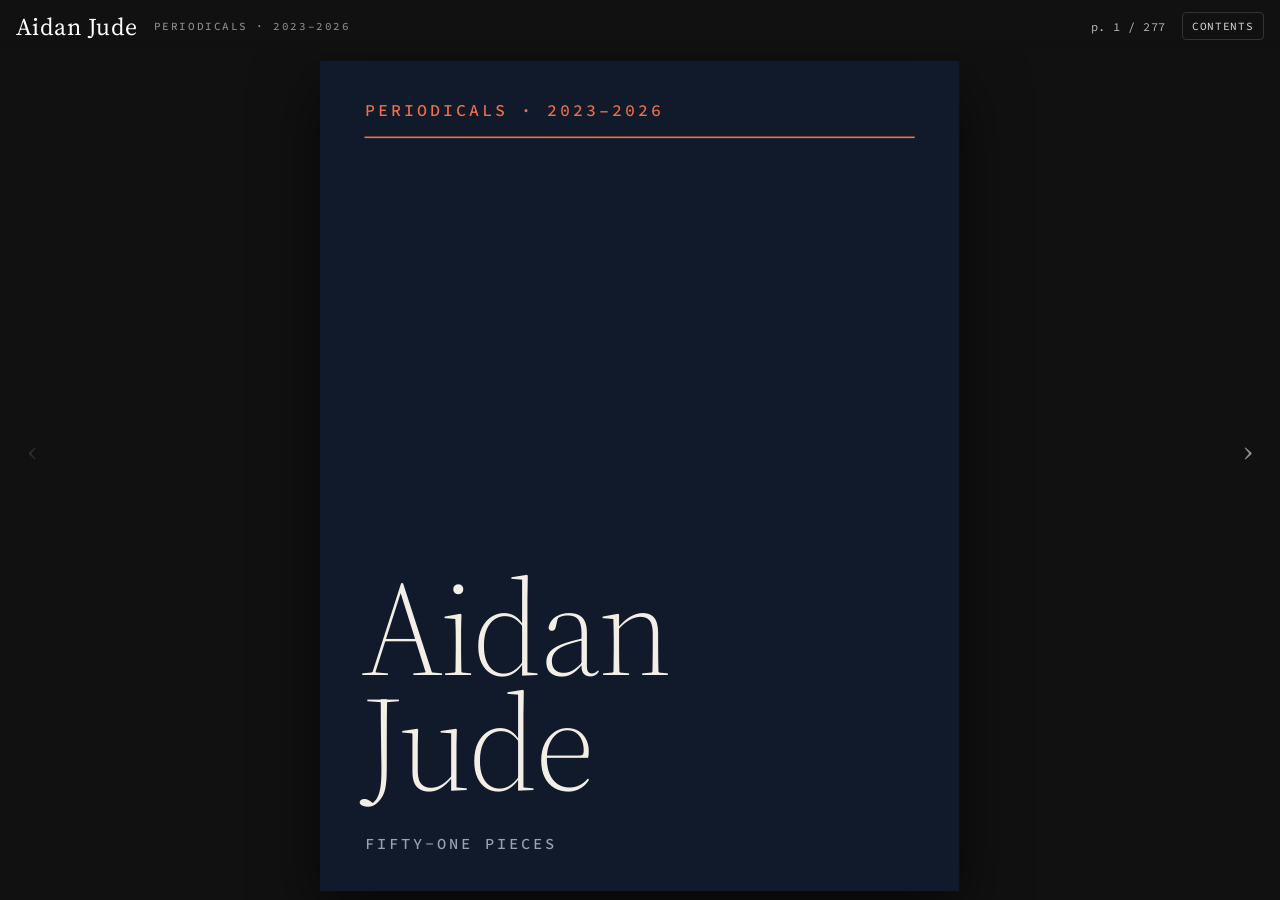
==== commit d9e276cc: "Periodicals reader: Credo's typesetting rules checked over every page, the gaps they found closed, c" ====
--- a/web/public/index.html
+++ b/web/public/index.html
@@ -135,8 +135,10 @@
 /* ---------- Periodicals: the print edition's face and colours on Credo's page ---------- */
 body{font-optical-sizing:auto}
 .page.ink{background:var(--ground);color:var(--paper)}
-.cv-sub{position:absolute;left:48.24px;right:48.24px;top:40.2px;padding-bottom:18px;border-bottom:1px solid var(--accd);font:500 16.88px var(--mono);letter-spacing:.18em;text-transform:uppercase;color:var(--accd)}
-.cv-name{position:absolute;left:44px;right:48.24px;bottom:60px;font:300 196px/.86 var(--disp);letter-spacing:-.03em;color:var(--paper)}
+/* cover: direction A "Night", approved 2026-10-30 (scratchpad/periodicals-covers.html .a), ported at 1cqw = 8.04px */
+.cv-sub{position:absolute;left:56.28px;right:56.28px;top:48.24px;margin:0;padding-bottom:19.3px;border-bottom:2.01px solid #f0704a;font:500 20.9px var(--mono);letter-spacing:.16em;text-transform:uppercase;color:#f0704a}
+.cv-name{position:absolute;left:51.46px;bottom:112.56px;font:300 168.84px/.86 var(--disp);letter-spacing:-.02em;color:#f3efe6}
+.cv-ft{position:absolute;left:56.28px;bottom:48.24px;font:500 19.3px var(--mono);letter-spacing:.16em;text-transform:uppercase;color:#9aa3b5}
 .page.mov .yr-rule{position:absolute;left:48.24px;right:48.24px;top:40.2px;border-top:1px solid var(--accd)}
 .page.mov .yr{position:absolute;left:38px;bottom:20px;font:300 300px/1 var(--disp);letter-spacing:-.035em;color:var(--paper)}
 .page.back .bc{inset:auto 48.24px 40.2px}
@@ -160,6 +162,9 @@
 .tx .brk{height:16px;display:flex;align-items:center;justify-content:center}.tx .brk::before{content:"";width:40px;border-top:1px solid var(--g)}
 .tx ol{padding-left:1.4em;font:400 22.11px/1.5 var(--body)}.tx ol li+li{margin-top:5px}
 .tx li ul,.tx li ol{margin:4px 0;padding-left:1.2em}
+.tx ul.d1,.tx ol.d1{padding-left:2.3em}.tx ul.d2,.tx ol.d2{padding-left:3.5em}.tx ul.d3,.tx ol.d3{padding-left:4.7em}
+.tx ul.d1{list-style-type:circle}.tx ul.d2,.tx ul.d3{list-style-type:square}
+.tx :is(ul,ol)+:is(ul,ol){margin-top:-12px}
 .tx .lp{display:block}
 .tx .url{overflow-wrap:anywhere}
 .fig figcaption{white-space:pre-line;font-size:14px;line-height:1.45}
@@ -176,7 +181,7 @@
 <button class="nav next" id="next" aria-label="Next">›</button>
 <main id="view"><div id="spread"></div></main>
 <div id="store" aria-hidden="true"></div>
-<script>window.ISSUE=[{"slug": "january-part-1", "title": "January: Part 1 ’23", "deck": "Playboy, NFTs, and parking at the mall", "eyebrow": "January 8, 2023", "mov": "2023", "blocks": [{"t": "img", "src": "img/january-part-1-00.png", "w": 1014, "h": 720, "cap": "Without Even Looking by Nigel Van Wieck", "mw": 707.5, "mh": 520}, {"t": "dept", "v": "\u0003The News\u0004"}, {"t": "h3", "v": "\u0003Wild Shit in Idaho\u0004"}, {"t": "p", "v": "Apparently I've been \"living under a rock\" (according to a buddy) given how late I am to hear about this - but am as astounded as the rest of you. Open questions:"}, {"t": "li", "v": "<span class=\"lp\">Suspect had no apparent motive?</span>", "ord": true, "n": 1}, {"t": "li", "v": "<span class=\"lp\">Weird that cops took so long to release news/<wbr/>evidence/<wbr/>etc</span>", "ord": true, "n": 2}, {"t": "li", "v": "<span class=\"lp\">Two roommates were still inside when it happened and called police <em>8 hours</em> later? These roommates are \"not considered suspects in the ongoing investigations\"</span>", "ord": true, "n": 3}, {"t": "li", "v": "<span class=\"lp\">The fact that the timeline of events is almost entirely based on phone activity is spooky from a privacy perspective</span>", "ord": true, "n": 4}, {"t": "li", "v": "<span class=\"lp\">Am I the only one that think's the currently apprehended suspect looks like a cookie cutter \"serial killer\"? Image below for reference</span>", "ord": true, "n": 5}, {"t": "img", "src": "img/january-part-1-01.jpg", "w": 992, "h": 558, "cap": "Monroe County (Pa.) Correctional Facility", "mw": 400, "mh": 440}, {"t": "p", "v": "Here's the link I used to catch up on this (found the timeline of events to be rather cogent): https://abcnews.go.com/US/idaho-college-murders-timeline-events/story?id=93575278"}, {"t": "h3", "v": "\u0003TikTok: Internal Turmoil\u0004"}, {"t": "p", "v": "Picked this up from the Benedict Evans tech memo (I'd highly recommend for those wanting to keep up in tech news each week - link below) and found this bit interesting: \"… company staff used location data from the app to try to see whether journalists who’d been reporting negative stories had been in the same locations as TikTok staff. That sounds… not good.\""}, {"t": "p", "v": "Full story: https://www.forbes.com/sites/emilybaker-white/2022/12/22/tiktok-tracks-forbes-journalists-bytedance/?sh=5f2cd4ec7da5"}, {"t": "p", "v": "Benedict Evans Newsletter: https://www.ben-evans.com/newsletter"}, {"t": "h3", "v": "\u0003NFT Wash Trading\u0004"}, {"t": "p", "v": "A recent research study found 45% of all NFT volume in 2022 were \"shady trades\". Aka, people selling to themselves in order to pump their NFT's price. I find the idea of NFT's interesting, but really don't see them going anywhere as a market."}, {"t": "p", "v": "https://www.coindesk.com/web3/2022/12/23/over-30b-of-nft-trading-volume-on-ethereum-is-wash-trading-research-suggests/"}, {"t": "dept", "v": "\u0003Ideas\u0004"}, {"t": "h3", "v": "\u0003Instagram is Today's Playboy\u0004"}, {"t": "p", "v": "From the 1950s onwards, Playboy magazine increasingly came to represent “sex” in America. The introduction of voluptuous women at the center of an advertisement stricken magazine harkened a new era for what was deemed publishable as well as mainstream. It also grew from it’s publicly assumed apish beginnings to what was seen as a tasteful gentleman’s publication responsible for printing the likes of literary giants ranging from Vladimir Nabokov to Ray Bradbury. Sex and sensuality were now subjects discussable beyond closed doors - though often dejected among the country’s more conservative sects. And not only was it just men reading Playboy, its women were found clutching copies through fits of dejectedness in an attempt to both understand as well as emulate the world’s most desirable women. This fact becomes ever more clear when we consider Playboy’s own take on the rise in popularity among women circa the early 1980s. As noted in its January 1984 edition: “\u0001Compared with our first nationwide Playmate search five years ago, this one was a colossus. In 1978, we sent five photographic teams to 28 cities and snapped Polaroids of more than 3000 women. This time, we sent seven roving photographers and their assistants to 30 U.S. cities and to one in Canada, and they were swamped by 7000 applicants — nearly twice as many, in fact, as we had expected … We wondered why … It became pretty clear after a while that we were seeing the effects of the health-and-fitness movement … an equally likely reason may be simply that PLAYBOY is now considered by more people than ever (including mothers of nice girls) a publication in a class of its own … a tasteful exception\u0002“. Women were increasingly recognizing their own beauty as well as the immense captivation the playmates had when given a platform like Playboy, and simply put, they wanted their taste."}, {"t": "p", "v": "Fast forward a few decades and the psychology hasn’t changed - only the platform. What had been previously restricted to the world’s most elite supermodels has since been opened to anyone with an iPhone 13 and Adobe Photoshop. Your content’s publication audience reachable in an instant. Glitz, glamour, and sexual intimation can be found at the tap of a finger and as far away as your sister’s Instagram profile. What used to cost thousands of dollars at the expense of a Playboy pocketbook and associated photoshoot now achievable from a walk on Sunset Boulevard in thigh-high Victoria’s Secret stockings and a Nikon D850 handled by your guy friend who took a point and shoot course at UCLA. Instagram is a cheap man’s Playboy and Howard Hefner is turning in his grave with every portrait mode selfie floated as a result of golden hour. Publius."}, {"t": "h3", "v": "\u0003Generational Disposition: The Boomerang Effect\u0004"}, {"t": "p", "v": "I've been reading a lot of Joan Didion lately and find her journalistic pieces not all that different from the writings of Bret Easton Ellis (author of American Psycho). This has in turn lead to some contemplation on the counter-culture of the 1960s and 70s in comparison to the nihilistic sentiment of the 1980s. It feels to me like children of the 1940s and 50s (post World War II) grew up experiencing their parents lack of fulfillment with suburban life and Sunday afternoons spent at the regional shopping center and opted instead for dope, Led Zeppelin, and \"fuck the man\" in the 60s. They wanted nothing to do with cookie cutter houses, cars, or ways of life. You can then follow the spiral to the 1980s where that generation saw their parents of the 60s and 70s as a generation fighting for change and expectedly turned to \"what's the point?\" which we see crop up socially as a lack of spirit, interests, and general dissidence from reality. I haven't thought deeply enough about our current society and the generation of millennials in this sort of contrast yet, but there seems an intuitive (and rather obvious) ping-pong effect that occurs between generations and it doesn't tend to restructure itself in the inception of new core values — rather, it just erodes existing."}, {"t": "h3", "v": "Parking at the Mall"}, {"t": "p", "v": "I read recently that shopping malls have a sort of “playbook” that they follow when both designing and launching a new one. For one, they will anchor “major” outlets such as Macy’s, JP Penney, etc on either end of the mall and place smaller shops in-between in order to increase exposure as folks commute between major outlets. Another involves painting the lines in the parking lot such that parking spots are much bigger than normal when the mall is first launched. This is done so that it takes less cars to give the mall a “busy” or “packed” look - generating excitement and fervor. Months (or even years) after launch when the mall has matured to a staple in the community, they will then repaint the lines to optimize for maximal parking spots."}, {"t": "p", "v": "I mean — sure — these things make complete sense. But I’ve never considered either one of these things in my life till now and it intrigues me that there is a onboarding packet out there somewhere titled “Building the Mall: Your How-To Guide”."}, {"t": "dept", "v": "\u0003Some Literature\u0004"}, {"t": "p", "v": "Haven't fully conceptualized this section yet - but want to encapsulate some interesting quotes I found from recent readings and maybe some short book reviews."}, {"t": "h3", "v": "Book Review: Stella Maris by Cormac McCarthy"}, {"t": "img", "src": "img/january-part-1-02.jpg", "w": 350, "h": 538, "cap": "Pan Macmillan", "mw": 400, "mh": 440}, {"t": "p", "v": "After reading all McCarthy’s novels (with the exception being his plays) I’d say this has to be his most inaccessible work. Lots of discussion on very high level mathematics and it’s conjunction with our interpretation of the world. This was like reading a McCarthy brain dump. There’s super interesting tidbits in here ranging from the history of violins to the way whales time their breathing - and it’s semi-evident to me what McCarthy was advocating as a theme - I just think it could have been more appropriately edited (the last 30 pages and the history of the Poincaré/Riemann/etc could have been excluded and the novel would have rounded out a lot better - but that’s just me). 4 out of 5 because I’m stacking this against his other incredible works."}, {"t": "p", "v": "Also, I’d like to add that I think McCarthy is a genius. And that’s coming from someone who uses that word \u0001very \u0002sparingly."}], "mode": "two"}, {"slug": "january-part-2", "title": "January: Part 2 ’23", "deck": "Spirituality, tradition, and \"content\" in the modern era", "eyebrow": "January 23, 2023", "mov": "2023", "blocks": [{"t": "img", "src": "img/january-part-2-00.jpg", "w": 739, "h": 492, "cap": "The Prophecy, 2021 by Kent Monkman (b. 1965)", "mw": 707.5, "mh": 520}, {"t": "dept", "v": "The News"}, {"t": "p", "v": "Gonna be a short news segment since I haven’t been following things the past couple weeks (more focused on the opinion pieces in the “Ideas” section below)."}, {"t": "h3", "v": "Prince Harry: You’re Spare Parts Bud"}, {"t": "p", "v": "Prince Harry released his memoir last week to record setting book sales and followed it up by doing several interviews surrounding its content (seems like quaint timing given the recent passing of the late Queen). Of note, he goes on record discussing how he got frostbite on his “todger” during his 2011 trek across the North Pole:"}, {"t": "p", "v": "My penis was oscillating between extremely sensitive and borderline traumatized. The last place I wanted to be was Frostnipistan.", "cls": "q"}, {"t": "p", "v": "And notes how a friend recommended applying Elizabeth Arden cream to the effected area, to which his initial (reluctant) response was:"}, {"t": "p", "v": "my mum used that on her lips…", "cls": "q"}, {"t": "p", "v": "But then ultimately decides to use the cream and writes in the memoir:"}, {"t": "p", "v": "I found a tube, and the minute I opened it, the smell transported me through time. I felt as if my mother was right there in the room. Then I took a smidge and applied it...down there.", "cls": "q"}, {"t": "p", "v": "Uhhhh - what the f**k?"}, {"t": "p", "v": "\u0001Source\u0002: https://www.newsweek.com/prince-harry-penis-stories-return-him-clown-persona-tried-lose-spare-1774357"}, {"t": "dept", "v": "Ideas"}, {"t": "h3", "v": "California: Spirituality and Tradition"}, {"t": "p", "v": "In the interior wilderness no one is bloodied by history, and it is no coincidence that that the Pentecostal churches have their strongest hold in places where Western civilization has its most superficial hold. There are more than twice as many Pentecostal as Episcopal churches in Los Angeles.", "cls": "pull"}, {"t": "p", "v": "Joan Didion (The White Album)", "cls": "pull"}, {"t": "p", "v": "I finished this collection of essays by Joan Didion last weekend and have been mulling on this quote all week. For starters, its important to know the difference between the Pentecostal and Episcopal sects of the Christian church:"}, {"t": "h4", "v": "\u0003Pentecostal\u0004"}, {"t": "li", "v": "<span class=\"lp\">Think “charismatic” </span>", "ord": false, "n": 1}, {"t": "li", "v": "<span class=\"lp\">Energetic sermons</span>", "ord": false, "n": 2}, {"t": "li", "v": "<span class=\"lp\">Doesn’t necessarily ascribe to “a lifetime of sin”</span>", "ord": false, "n": 3}, {"t": "li", "v": "<span class=\"lp\">Very conservative theologically and socially (long skirts and abstain from things like makeup)</span>", "ord": false, "n": 4}, {"t": "li", "v": "<span class=\"lp\">Origins date back to LA in the early 1900s</span>", "ord": false, "n": 5}, {"t": "h4", "v": "\u0003Episcopal\u0004"}, {"t": "li", "v": "<span class=\"lp\">More traditional</span>", "ord": false, "n": 1}, {"t": "li", "v": "<span class=\"lp\">Largest communion in America</span>", "ord": false, "n": 2}, {"t": "li", "v": "<span class=\"lp\">Socially and theologically more liberal</span>", "ord": false, "n": 3}, {"t": "li", "v": "<span class=\"lp\">Often considered to be halfway between Catholicism and Protestantism  </span>", "ord": false, "n": 4}, {"t": "li", "v": "<span class=\"lp\">Origins date back to times of the Revolutionary War when terms like “Anglican” and “Church of England” were out of favor</span>", "ord": false, "n": 5}, {"t": "p", "v": "\u0001Source\u0002: https://christianityfaq.com/episcopalian-pentecostal-comparison/"}, {"t": "h4", "v": "Open Questions"}, {"t": "li", "v": "<span class=\"lp\">Why, in southern California of all places, would a movement like this spring up and have such sustained success? </span><ol><li><span class=\"lp\">Nowadays there are 4x as many Pentecostal churches in California as there are Episcopal (Didion wrote <em>The White Album</em> primarily in the 1970s)</span></li></ol>", "ord": true, "n": 1}, {"t": "li", "v": "<span class=\"lp\">What sort of people are most drawn in by Pentecostal religious sects? </span>", "ord": true, "n": 2}, {"t": "li", "v": "<span class=\"lp\">What does this tell us about our culture? </span><ol><li><span class=\"lp\">It almost seems like a revolt against nihilistic/<wbr/>consumeristic/<wbr/>etc tendencies that are the most concentrated in places like LA? </span></li><li><span class=\"lp\">But why Pentecostal and not a more “traditional” Christian sect? </span></li></ol>", "ord": true, "n": 3}, {"t": "h3", "v": "\"Content\" in Today's Day & Age"}, {"t": "p", "v": "Part of me starting this Substack stems from some reflection I’ve done the past few months on the notion of producing versus consuming content. And its not that I wanted to join the fray and start a Podcast about dating or a YouTube channel that inspires the next era of young adults to “get fit”. Rather, I just often found myself pondering “content” and the means it has to influence one’s daily habituations."}, {"t": "p", "v": "A few random thoughts on this idea:"}, {"t": "li", "v": "<span class=\"lp\">For decades, Hollywood has had immense influence on what people are watching, thinking, and talking about. While there are other alternatives to getting a movie/<wbr/>tv-series made nowadays - there are still a handful of production execs in LA that hold immense sway over what the majority of American’s see pop up on their TV screen and the subsequent discussion that is had at the dinner table over hors d'oeuvres.</span>", "ord": true, "n": 1}, {"t": "li", "v": "<span class=\"lp\">While there are a myriad of different content sources nowadays (podcasts, news channels, publications, social media, etc) — and one can see the obvious benefit of multiple sources — is this always a good thing? I heard someone say recently that society in the 1800s and early 1900s was much more congenial because we all read the same books and newspapers. All ate at the same restaurants. All shopped at the same stores. Imagine that - attending a dinner party where you were all informed off the same opinion and could debate it in the same window of context.</span>", "ord": true, "n": 2}, {"t": "li", "v": "<span class=\"lp\">The model for “successful content” will always be at its root self centered. News channels will always be incentivized to talk “crime” over “budget cuts”. TikTok reels and YouTube feeds will naturally be catered to you and your interests because that is what is gonna get you to scroll for 20 more minutes than originally planned. The incentive structure for popularized “content” is all wrong if you’re expecting something integrous. </span>", "ord": true, "n": 3}, {"t": "li", "v": "<span class=\"lp\">There is an audience for pretty much everything. If you made videos where you did paint-by-number whilst crooning love songs to your cat you’d find <em>someone </em>who’d subscribe. I think sexual fetishes serve as case and point for this argument. I mean, come on, women’s feet? Really? </span>", "ord": true, "n": 4}, {"t": "dept", "v": "\u0003The Cunningham Memo\u0004"}, {"t": "p", "v": "With the declassification of the Cunningham Memo by the House Congressional Committee several months back (last July I believe) - the public was given an opportunity to peer into the knowledge, strategy, and concerns that Meta (formerly known as Facebook) has when it comes to it's social media platforms. And probably not surprisingly, its about what anyone would suspect. Meta (and other companies like it) have a wealth of data it captures from it's users - and they have a strategy intrinsically tied to their user research - as any business minded executive(s) should. That said, it doesn't hide the fact that the contents of this internal memo are indicative of a worldwide society that is becoming ever-more-dependent upon social media platforms. And that's whether they are cognizant of this fact or not."}, {"t": "p", "v": "Upon first hearing of the memo's declassification, I spent a few hours one weekday morning, before starting my actual job, reading the memo and highlighting the anecdotes that were of nominal interest. Let's start from the top."}, {"t": "p", "v": "\u0003Social Networks do Not Typically Remain Limited to Demographic Subgroups, Apart from Teens. E.g.\u0004", "cls": "q"}, {"t": "p", "v": "We do not typically find that adoption is tightly constrained along lines of gender, region, or social class. Instead, social apps typically are adopted at the level of a country as a whole, although adoption rates vary substantially. The one important exception is that teens often adopt a social app different from those around them (e.g., teens using SnapChat, Instagram).", "cls": "q"}, {"t": "p", "v": "Its interesting to see, internally, that Meta recognizes its adoption is largely dependent on the broader society taking up a given platform. Wouldn't be surprised if this results in Facebook/WhatsApp/Instagram targeting ads online to the culture of an entire country - versus targeting a class/profession/gender/race."}, {"t": "p", "v": "Secondly, the fact that Meta recognized the unique opportunity that teens present from an adoption standpoint is not surprising whatsoever. Especially given the strong parallel to big tobacco's focus on bringing on new \u0001young\u0002 smokers throughout the 20th century. Young people are inherently more pliable - and the data Meta harvests simply backs this supposition."}, {"t": "p", "v": "\u0003Once Users Start Using a Social App, their Use Declines Slowly (Ratchet Effect) \u0004", "cls": "q"}, {"t": "p", "v": "This ratchet effect should be both reassuring and concerning. It is reassuring because it implies we are unlikely to see any network undergo a rapid decline. It is concerning because it means that, when we see small declines in visitation, they could reflect significant declines in underlying demand or market-fit", "cls": "q"}, {"t": "p", "v": "Moreover, we see Meta recognize that their own product loses its engagement over time. Not all that surprising."}, {"t": "p", "v": "\u0003Multiple accounts on Instagram.\u0004", "cls": "q"}, {"t": "p", "v": "Around 10% of people on IG have a secondary account, and perhaps half of those use it to maintain a secondary audience. Graph overlap is quite low between primary and secondary accounts", "cls": "q"}, {"t": "p", "v": "As an Instagram user myself, before seeing this statistic, I would have presumed ~1% of Instagram users maintain a secondary account. I also would have presumed that the audience overlap would be relatively high. The anecdotal evidence for this presumption being that most of the folks in my network seem to spinoff secondary accounts for either fitness or promoting a small business (sometimes both). The fact that 10% of Instagram users maintain a secondary account is wildly surprising. What are these secondary accounts being used for? Stalking exes? Following all the \"influencers\" you are ashamed to follow with your primary account?"}, {"t": "p", "v": "TL;DR - Social media and the ways we use it speak to our society writ large (and unsurprisingly, its not all that endearing)."}, {"t": "p", "v": "The full subcommittee investigative report can be found here."}, {"t": "dept", "v": "Some Literature"}, {"t": "p", "v": "Just a quote this time."}, {"t": "p", "v": "“Do you mean to tell me that you’re thinking seriously of building \u0001that way\u0002, when and \u0001if\u0002 you are an architect?”", "cls": "q"}, {"t": "p", "v": "“Yes.”", "cls": "q"}, {"t": "p", "v": "“My dear fellow, who will let you?”", "cls": "q"}, {"t": "p", "v": "“That’s not the point. The point is, who will stop me?”", "cls": "q"}, {"t": "p", "v": "-Ayn Rand (The Fountainhead)", "cls": "q"}], "mode": "two"}, {"slug": "february", "title": "February ’23", "deck": "AI chatbots, Helter Skelter, and high windows.", "eyebrow": "February 24, 2023", "mov": "2023", "blocks": [{"t": "img", "src": "img/february-00.jpg", "w": 739, "h": 743, "cap": "Exodo, 2022 by Julio Larraz (b. 1944)", "mw": 707.5, "mh": 520}, {"t": "dept", "v": "The News"}, {"t": "h3", "v": "Love Thine Neighbor"}, {"t": "p", "v": "I heard recently — via various news outlets given I don’t have TikTok — that clips of middle and high school students beating the shit out of each other have been going viral. As in, kids riding the school bus and one girl choking another kid out for no apparent reason. This seems …. bad?"}, {"t": "h3", "v": "AI Chat Bots: The Beginning of the End?"}, {"t": "p", "v": "With OpenAI releasing their ChatGPT bot and Microsoft integrating Bing’s search engine with it, we’ve seen a lot of coverage/awe/hysteria surrounding the “power” of AI. While it’s true, these AI bots are fascinating to interact with and they do a really good job of mimicking human behavior, this is because they are trained on terabytes (I don’t know the actual scale of the data but its a lot) of data from the Internet. Think millions of tweets, Facebook posts, Instagram captions, etc. And are you honestly that surprised when the AI bot says it “wants to break you up with your wife and cook your meals”? You shouldn’t be. An AI model trained based on the way humans treat each other on the Internet is a morally ambiguous turnstile."}, {"t": "h3", "v": "Spy Balloons? Since When?"}, {"t": "p", "v": "Its been all over the news: spy balloons, foreign dignitaries, fighter jets, etc. But am I the only one surprised we are having this conversation in the first place? Since when do foreign governments use \u0001balloons \u0002to perform reconnaissance as opposed to satellites and lasers and shit? I’m inclined to believe the Chinese either think we are stupid (probably valid) or that they were actually just using the “spy balloon” to measure the atmosphere and clouds and such and it slipped from their grasp."}, {"t": "dept", "v": "Ideas"}, {"t": "h3", "v": "Helter Skelter"}, {"t": "p", "v": "I was watching the Capote biopic starring Philip Seymour Hoffman, which centers around the author Truman Capote as he works on the true crime novel \u0001In Cold Blood\u0002, and was intrigued to learn that \u0001In Cold Blood\u0002 is actually the \u0001second \u0002best selling true crime novel of all time - behind a book named \u0001Helter Skelter\u0002. The book \u0001Helter Skelter\u0002 was written by the lawyer who prosecuted Charles Manson in the late 1960s and focused on the Manson Family and the crimes they committed - notably the murder of actress Sharon Tate and the others who were living with her in the Hollywood Hills during the summer of 1969. Given that I had seen \u0001Once Upon a Time in Hollywood\u0002 a couple years back, the Tarentino film that makes reference to this series of events, I was vaguely familiar with Charles Manson. However, the absolute fanaticism that the cult lead by Manson embodied ended up being the crux upon which my interest was levied - and its still sometimes hard to believe it actually happened."}, {"t": "p", "v": "For starters, Charles Manson had convinced a group of 25+ people (primarily young women) that he was “Mans Son” (Manson) — the second coming of Jesus Christ. He read from the Book of Revelations while his followers “tripped” on LSD, organizing orgies in order to allow his “family” to experience the release of all inhibitions and ego. Enabling them to \u0001truly \u0002love. He pronounced that the Beatles were angels sent by God and that their message was purveyed through \u0001The White Album\u0002. The scripture? That the white man had had his day. That the “piggies” and their materialistic view of the world was soon to come to an end and that the blacks in America who had so long been oppressed were to finally rise. This message eventually becoming action with the murder of actress Sharon Tate, Jay Sebring (world renowned hair stylist), Abigail Folger (heiress to the Folgers Coffee company), Wojciech Frykowski (a Polish immigrant), and Steven Parent (an eighteen year old Hi-Fi enthusiast) in their Hollywood Hills home on the night of August 8, 1969."}, {"t": "p", "v": "Is there really any way to truly understand the psychology behind Charles Manson and the actions taken by his followers? Probably not - at least not entirely. But I think this excerpt from the book, where officers interviewed local residents of Death Valley California when tracking the “hippie group” living nearby, is indicative of world in which these people were living:"}, {"t": "p", "v": "They began questioning Crockett and Poston. The officers had come looking for arson suspects, and a possible stolen vehicle. They found something totally unexpected. From Pursell’s report: “The interview resulted in some of the most unbelievable and fantastic information we had ever heard: tales of drug use, sex orgies, the actual attempt to re-create the days of Rommel and the Desert Corps by tearing over the countryside by night in numerous dune buggies, the stringing of field phones around the area for rapid communication, the opinion of the leader that he is Jesus Christ and seemed to be trying to form a cult of some sort…”", "cls": "q"}, {"t": "h3", "v": "Narrowed Vision"}, {"t": "p", "v": "It is impossible for your brain to comprehend all the sensory data that it is being sent from your eyes. So naturally, your brain is really good at focusing its computation on one thing at a time - think of this as “zooming in”. But why do we zoom in on some things and not others? For certain cases the answer is obvious. You focus on the stop light when waiting for it to turn green so you know when you can release the brake. You look someone in the eye when they’re telling you a story in order to be polite. But what about when you’re walking out your front gate and zoom in on the clouds overhead? You stop, eyes raised, focusing on a single white cloud juxtaposed against the blue sky. Why? Why in that moment did your subconscious ask your eyes to stop, hold on a second, there’s something right there \u0001really \u0002worth\u0001 \u0002seeing."}, {"t": "p", "v": "I watched a movie recently called “Before Sunrise” starring a young Ethan Hawke and one of his lines struck me on this:"}, {"t": "p", "v": "Why is it, that a dog, you know, sleeping in the sun, is so beautiful, you know, it is, it's beautiful, you know, but a guy, standing at a bank machine, trying to take some money out, looks like a complete moron?", "cls": "q"}, {"t": "h3", "v": "Ayn Rand and Love"}, {"t": "p", "v": "I’ve been re-reading \u0001The Fountainhead\u0002 over the holidays (one of my favorite books) and find Ayn Rand’s notion of “love” to be completely contrary to the traditional dogmatic definition we’re so often prescribed."}, {"t": "p", "v": "… love is reverence, and worship, and glory, and the upward glance. Not a bandage for dirty sores. But they don’t know it. Those who speak of love most promiscuously are the ones who’ve never felt it. They make some sort of feeble stew out of sympathy, compassion, contempt, and general indifference, and they call it love. Once you’ve felt what it means to love as you and I know it — the total passion for the total height — you’re incapable of anything else.", "cls": "q"}, {"t": "p", "v": "-Ayn Rand (The Fountainhead)", "cls": "q"}, {"t": "p", "v": "Society’s Ideal “Partner”:"}, {"t": "li", "v": "<span class=\"lp\">Caring</span>", "ord": false, "n": 1}, {"t": "li", "v": "<span class=\"lp\">Comforting (tells you what you <em>want </em>to hear)</span>", "ord": false, "n": 2}, {"t": "li", "v": "<span class=\"lp\">Self-sacrificial</span>", "ord": false, "n": 3}, {"t": "li", "v": "<span class=\"lp\">Two is better than one</span>", "ord": false, "n": 4}, {"t": "p", "v": "Rand’s Notion of Ideal “Partner”:"}, {"t": "li", "v": "<span class=\"lp\">Someone who respects themselves foremost</span>", "ord": false, "n": 1}, {"t": "li", "v": "<span class=\"lp\">Refuses to compromise their ideals</span>", "ord": false, "n": 2}, {"t": "li", "v": "<span class=\"lp\">Exalts themselves and thereby their partner</span>", "ord": false, "n": 3}, {"t": "p", "v": "And these definitions shouldn’t come as a surprise to anyone familiar with Ayn Rand’s philosophy of Objectivism. It also shouldn’t surprise that Rand paints the opposing philosophy of “love” in stark contrast to her own and doesn’t pull any punches. While I consign that there is certainly a grey area between these two definitions of an “ideal partner”, I think the important point is that so often we are told we need to find someone who “suits you” and not someone who “improves you”."}, {"t": "dept", "v": "Some Literature"}, {"t": "p", "v": "I’ve been really interested in a British poet named Philip Larkin lately."}, {"t": "p", "v": "Rather than words comes the thought of high windows: The sun-comprehending glass, And beyond it, the deep blue air, that shows Nothing, and is nowhere, and is endless.", "cls": "pull"}, {"t": "p", "v": "If you want to read the whole poem → Poetry Foundation: High Windows"}], "mode": "two"}, {"slug": "march", "title": "March ’23", "deck": "Amazon's $40bn \"advertising\" business, thought experiments, and Roman traditionalism", "eyebrow": "March 19, 2023", "mov": "2023", "blocks": [{"t": "img", "src": "img/march-00.jpg", "w": 1845, "h": 1500, "cap": "Anastasis of the Wild, 2019 by Celeste Dupuy-Spencer (b. 1979)", "mw": 707.5, "mh": 520}, {"t": "dept", "v": "The News"}, {"t": "h3", "v": "Amazon: World’s Largest “Advertiser”"}, {"t": "p", "v": "There was a really interesting piece by tech blogger Benedict Evans last week regarding Amazon being the world’s largest “advertiser”. To clarify, advertising in this case means the “suggested” products on Amazon.com when you are browsing/searching for products. Many consider these “advertisements” to be a nuisance given you have to scroll through 2-4 suggested products before getting the default search results, but Amazon has managed to turn this feature into a 40 billion dollar profit with minimal operating costs. Amazon simply opened up the marketplace and now lets vendors bid for “advertising” time. Key the invisible hand."}, {"t": "p", "v": "It’s interesting to consider the semantics of this. For one, in a marketplace with thousands (if not millions) of similar products, how do you prioritize one over another from a marketplace perspective? Is it reviews based? Sales? And on the other hand from a vendor/seller perspective, does letting the market compete for “air time” make things more fair? Isn’t that how things work in the real world? You create a product and pitch it on TV + billboards to drive up sales?"}, {"t": "p", "v": "Another aspect of this is how Amazon prorates their advertising slots. Are advertising rates based on cumulative searches? Sales? Time of day? I’d be willing to bet Amazon’s advertising pricing model includes all the above."}, {"t": "p", "v": "But perhaps most importantly is that Amazon made 40 billion dollars with minimal effort and exorbitant resultant margins (whereas the Prime + AWS business make great profits, but suffer from steep operating expenditures). It almost feels like in today’s day and age you can make money on pretty much anything - assuming you have a massive platform that is."}, {"t": "p", "v": "Full article: https://www.ben-evans.com/benedictevans/2023/3/6/ways-to-think-about-amazon-advertising"}, {"t": "h3", "v": "American Banking: Groupthink 101"}, {"t": "p", "v": "It came out earlier this month that Silicon Valley Bank (SVP) had collapsed and this was was due in large part to SVP purchasing large sums of US treasury bonds over the past few years. While this is typically a safe investment — one I could see financial advisors recommending at this very moment due to existing uncertainty in global markets — this was not the case for SVP given the run that was made on the bank in recent weeks. The run on the bank by investors resulted in the bank having to sell their bonds prematurely for pennies on the dollar since better bonds are available at this very moment due to recent interest rate hikes by the Fed to reduce inflation. From this, I find myself ever-cynical of the American banking system. It seems reminiscent of 2008. Aka, banks assuming the worst can’t happen — and if it does? — the United States government will be there to bail them out (at the expense of the taxpayer of course)."}, {"t": "dept", "v": "Ideas"}, {"t": "h3", "v": "Hitchhikers"}, {"t": "p", "v": "Very random: I realized this week that I’ve never seen hitchhikers before coming to Flagstaff. I mean, yeah, you’d see the occasional one on I-35 in Iowa, but in Flagstaff, I see hitchhikers every single day on 89-A. Maybe its a coastal thing? My barber was also telling me that apparently Flagstaff really started to grow ~15 years go (mostly due to an influx from California). My brain recognizes some connection between California + hitchhikers but can’t quite formalize it. Anyway - I still havent offered a ride to one yet :p"}, {"t": "h3", "v": "The Way We See Colors"}, {"t": "p", "v": "I’m taking a course currently for my masters degree called \u0001Visual Interfaces to Computers\u0002. It’s primarily focused on how to set up cameras such that you can train a computer program to “recognize” certain objects. One of the primary ways this is done is by a means called “color segmentation” where you mark a pixel as either white or black depending on if its above or below a certain threshold. This results in a greyscale image where white represents the portion of the image that is similar to the color you are looking for (and those that are not are seen as black). Here’s an example where an image of a gold fish is segmented by the color orange (original image on the right):"}, {"t": "img", "src": "img/march-01.png", "w": 1086, "h": 377, "cap": "Real Python, “Image Segmentation Using Color Spaces in OpenCV + Python”", "mw": 400, "mh": 440}, {"t": "p", "v": "Once you distill an input image down to black or white - then you can compare the shape, size, etc to other input images and find those that are “nearby” - aka find other images that are similar to our orange fish here. That alone is pretty intriguing but the real interesting tidbit surrounding all this color stuff — in my opinion — is that apparently humans are \u0001very good\u0002 at seeing differences in the color green but \u0001very poor \u0002at seeing differences in the color blue (red falls somewhere in the middle). Why does this matter? Because I find it interesting that when you go to the grocery store, you will notice the minute differences between the heads of broccoli simply because you see the nuance in green more readily. Whereas the ripeness of blueberries will have less of an impression. Human perception is weird."}, {"t": "h3", "v": "Thought Experiment: Original Position"}, {"t": "p", "v": "I watched a movie called \u0001The Fountain\u0002 last week starring Hugh Jackman which resulted in going deep down the metaphysics rabbit hole one night afterwards. While on this escapade, I came across the logician John Rawls and his relatively famous thought experiment titled “Original Position” which I thought was really interesting. The basic idea is as follows:"}, {"t": "img", "src": "img/march-02.jpg", "w": 800, "h": 480, "cap": "", "mw": 400, "mh": 440}, {"t": "p", "v": "You are asked to structure society behind a “veil of ignorance”. That is, you must structure society such that you don’t know where you will be placed on the other side (you may be smart, rich, poor, disabled, etc). Rawls proports that by doing so, you would structure society more fairly since you will impart principles to the benefit of “most” given that is where you are likely to land on the other side."}, {"t": "p", "v": "I, personally, don’t think this is a realistic approach given inherent human biases - which is probably why this thought experiment is oft-referred to as ahistorical. It would, however, be interesting to have some semi-unbiased AI try and design a culture behind a veil of ignorance. Wouldn’t be surprised if the AI placed humans at the bottom of the totem pole :p"}, {"t": "h3", "v": "Roman Society: Traditionalism With Trade-Offs"}, {"t": "p", "v": "I’ve been doing a lot of reading surrounding Roman culture recently and find myself ever-surprised at how traditional a society could be while also maintaining a severe air of liberalism in very specific facets. From a traditionalistic standpoint, Roman society was heavily imparted with themes of heredity, property, citizenship, and wealth. It was also heavily veered towards men — women were defined by the social status of their fathers or husbands. Then, on the flipside of the coin, it was also acceptable to enjoy same-sex relationships and even engage in acts of pederasty (think man + boy) without a degradation in social status. So to sum up, honor your father and mother but feel free to fondle the neighbor boy?"}, {"t": "dept", "v": "Some Literature"}, {"t": "p", "v": "Character teaches above our wills. Men imagine that they communicate their virtue or vice only by overt actions, and do not see that virtue or vice emit a breath every moment. - Ralph Waldo Emerson", "cls": "q"}], "mode": "two"}, {"slug": "april", "title": "April ’23", "deck": "Intelligence leaks, mate switching, and the viability of Airbnb", "eyebrow": "April 15, 2023", "mov": "2023", "blocks": [{"t": "img", "src": "img/april-00.jpg", "w": 2000, "h": 1414, "cap": "The Eternal City, 1937 by Peter Blume (1906–1992)", "mw": 707.5, "mh": 520}, {"t": "dept", "v": "The News"}, {"t": "h3", "v": "US National Security Leak"}, {"t": "p", "v": "I’ve been following (though very briefly) the US national security leak that happened this past week and find the following points of nominal interest:"}, {"t": "li", "v": "<span class=\"lp\">Apparently the US was pressuring Jordan to support Ukraine? But Jordan was hesitant given they don’t want to piss off the Chinese? </span>", "ord": true, "n": 1}, {"t": "li", "v": "<span class=\"lp\">The US gave Israel the ultimatum “either you help Ukraine develop iron dome technology or we won’t support a strike on Iran if/<wbr/>when they develop nukes”</span><ol><li><span class=\"lp\">This seems like blackmail to most precipitous degree? </span></li></ol>", "ord": true, "n": 2}, {"t": "li", "v": "<span class=\"lp\">Apparently Egypt was trying to sell rockets to Russia?</span><ol><li><span class=\"lp\">Given we are <em>technically </em>allies with Egypt, this is essentially them going behind our back?</span></li></ol>", "ord": true, "n": 3}, {"t": "li", "v": "<span class=\"lp\">The leaked documents make it seem like Ukraine isn’t faring as well in the war with Russia as the media makes it seem</span><ol><li><span class=\"lp\">US intelligence officials also indicate in the documents that they are skeptical the war can/<wbr/>will end favorably for Ukraine</span></li></ol>", "ord": true, "n": 4}, {"t": "p", "v": "The fact that the individual responsible for leaking the documents is a 21 year old Air National Guardsman makes me think this sort of classified information is far too readily available. What ever happened to security clearance? Are intelligence servers even password protected at this point?"}, {"t": "h3", "v": "ChatGPT: Not Entirely Factual"}, {"t": "p", "v": "I’m subscribed to a tech blogger named Benedict Evans and over the past month this is the piece that caught my eye the most:"}, {"t": "p", "v": "If you ask ChatGPT factual questions, you can’t trust what you get. In this case, it invented an entirely non-existent sexual assault allegation against a law professor, complete with (non-existent) Washington Post story. Also of note - the professor, since he’s apparently a somewhat controversial figure, assumes that this must be something to do with his politics. Since all LLMs do this all the time about anyone and anything, there’s no reason to think he’s right, but this is a good illustration of just how hard it is for normal people outside tech (or even inside) to grasp what these systems are doing. They are \u0001not\u0002 answering questions - they're making something that looks like an answer to questions that look like your question. But, can you stop them from libeling people? Article Link", "cls": "q"}, {"t": "p", "v": "Specifically, this line:"}, {"t": "p", "v": "They (AI) are \u0001not\u0002 answering questions - they're making something that looks like an answer to questions", "cls": "q"}, {"t": "p", "v": "Makes me think that AI “taking over everything” remains a ways off. There is still a need to “audit” the work of an AI engine given its trained on trillions of data points where fact and fiction are one and the same."}, {"t": "dept", "v": "Ideas"}, {"t": "h3", "v": "Temporal Differences in Gestures"}, {"t": "p", "v": "I was watching a lecture for my Visual Interfaces class a couple months back and my Professor brought up the idea of “temporal differences in gestures”. The example he gave is that if you were to ask a Gen X-r to imitate using a phone, they would move their hand up to their ear. But if you were to ask a Gen Z-r to do the same thing they would hold their palm out in front of them and tap their finger against it. The point he was trying to make is that every age group, society, etc has a unique difference in the way they understand and gesture things — which in turn makes it really hard to train computers + cameras to interpret this myriad of potentialities."}, {"t": "h3", "v": "“Mate Switching” (aka trade-in and trade-up :p)"}, {"t": "p", "v": "I was listening to Joe Rogan interview David Buss (Berkeley/Harvard/UTexas evolutionary psychologist) on my drive back from Flagstaff to St. Paul and found the entire subject of “mate switching” incredibly fascinating. Buss goes into the “how” and “why” of adulatory and examines both the psychological and biological basis for which this tends to occur (I, personally, find the biological explanations the most thought provoking). Here are my notes from listening to the podcast and reading Buss’s research paper on the subject:"}, {"t": "h4", "v": "\u0003The Statistics\u0004"}, {"t": "li", "v": "<span class=\"lp\">Lifelong monogamy does not characterize the primary mating pattern of humans</span><ul><li><span class=\"lp\">American divorce rates have hovered in the 50% range over the past several decades, and remarriage is common</span></li></ul>", "ord": false, "n": 1}, {"t": "li", "v": "<span class=\"lp\">85% of American adults have experienced at least one romantic breakup</span><ul><li><span class=\"lp\">Ala, breaking up with one partner and re-mating with another —mate switching—may more accurately characterize the common, perhaps the primary, mating strategy of humans</span></li></ul>", "ord": false, "n": 2}, {"t": "li", "v": "<span class=\"lp\">Among married couples, estimates of infidelity rates are estimated to be 26% for women and 50% for men</span><ul><li><span class=\"lp\">An estimated 79% of women who cheat fall in love (in contrast to only a third of men)</span></li><li><span class=\"lp\">Most women who cheat are unhappy in their current relationship (seems like a no-brainer)</span><ul><li><span class=\"lp\">But the kicker is that when men cheat, only half reported that they were “unhappy in their existing relationship”</span></li></ul></li></ul>", "ord": false, "n": 3}, {"t": "h4", "v": "\u0003The Explanations Given\u0004"}, {"t": "li", "v": "<span class=\"lp\"><strong>Dual Mating Strategy Hypothesis</strong></span><ul><li><span class=\"lp\">“Woman's mate preferences shift to more bodily masculine and behaviorally dominant men when ovulating”</span><ul><li><span class=\"lp\">TL;DR — women will (on average) tend to find Jason Momoa-esque figures <em>more attractive</em> during the height of their ovulation cycle and this has also been found to correspond with the time (and types of men) women will tend to cheat with</span></li><li><span class=\"lp\">The biological explanation for this is the acquiescence of “good genes” while also retaining “safety” and “care”  </span></li></ul></li></ul>", "ord": false, "n": 1}, {"t": "li", "v": "<span class=\"lp\"><strong>Mate Switching Hypothesis</strong></span><ul><li><span class=\"lp\">“The mate switching hypothesis provides an alternative explanation for why women have affairs—namely to provide mate insurance, to cultivate backup mates, to assess the viability of a switch, to render the transition back into the mating market easier, or to trade up to a new partner who is less cost-inflicting, more benefit-bestowing, or higher in mate value than their current partner”</span></li></ul>", "ord": false, "n": 2}, {"t": "p", "v": "I realize this is probably a “touchy” subject (especially for those in a committed relationship at present). I just find the whole subject interesting. Feel free to chastise me in person with your thoughts :D"}, {"t": "p", "v": "Buss’s Research Paper: https://labs.la.utexas.edu/buss/files/2013/02/The-Mate-Switching-Hypothesis-FINAL-PUBLISHED-2017.pdf"}, {"t": "p", "v": "And podcast link:"}, {"t": "img", "src": "img/april-e0.jpg", "w": 640, "h": 640, "cap": "Joe Rogan, “#1959 - David Buss”", "mw": 400, "mh": 440}, {"t": "h3", "v": "On the Reconciliation of Self-Interested Parties"}, {"t": "p", "v": "I’ve been slowly making my way through the Federalist Papers the past few months and find them to be very thought provoking. But before going any further — \u0001background\u0002. The Federalist Papers were a series of periodicals during the time of ratification of the United States Constitution where James Madison, John Jay, and Alexander Hamilton argued why the states should support such a proposal via anonymous publications under the pseudonym “Publius” which is Latin for “of the people” (which I find kinda badass). Thus far, I’ve found Hamilton + Madison to be the most eloquent. Jay argues things too practically."}, {"t": "p", "v": "Anyway, I recently read #10 which was written by James Madison and centers around the question of “how to reconcile citizens with interests contrary to the rights of others or inimical to the interests of the community as a whole”. Here’s my TL;DR to save you some time:"}, {"t": "p", "v": "The majority will always remain self-interested. This being the case, human good and private rights always remain at-risk. Ala - pure democracy isn’t the answer. Republican government ensures the self-interested majority cannot trample the private rights of minority factions.", "cls": "q"}, {"t": "h3", "v": "The Viability of Airbnb"}, {"t": "p", "v": "I’ve spoken to several friends about this and am of the opinion that Airbnb — and Vrbo by extension — are the way of the future. Sure, my parent’s (and grandparent’s) generation tend to opt for hotel stays when traveling, but from millennials downward no one wants to book a hotel when taking their vacation. Instead, they want to stay somewhere exorbitant, fully furnished, with the makings of a “home” such that they feel comfortable yet “outside their means”; which in my opinion tends to be at the heart of most vacationing spirit."}, {"t": "p", "v": "In summation, the emergence of vacation rentals as a modern day “timeshare” have opened the door to enlivening the stylization only glimpsed through the flash bulbs of movie cameras and the glib filters of your Instagram feed."}, {"t": "dept", "v": "Some Literature"}, {"t": "img", "src": "img/april-01.png", "w": 657, "h": 391, "cap": "", "mw": 400, "mh": 440}], "mode": "two"}, {"slug": "may", "title": "May ’23", "deck": "Disney's provincial beginnings, stone masonry nullification, and further iterations on \"California\"", "eyebrow": "May 20, 2023", "mov": "2023", "blocks": [{"t": "img", "src": "img/may-00.png", "w": 740, "h": 670, "cap": "The Blue Bird I, 2019 by Natalie Frank (b. 1980)\n(no - this image doesn’t have some hidden implications with my love life — lol — I just enjoy the thoughts it brings to mind :p)", "mw": 707.5, "mh": 520}, {"t": "dept", "v": "The News"}, {"t": "h3", "v": "Walt Disney World. An Idealistic Vision."}, {"t": "p", "v": "It’s been all over the news lately, Florida + DeSantis revoking Walt Disney World’s special governmental permissions in Florida. Frankly, I don’t really have an opinion one way or another on whether this is good or bad (see valid points on both sides) but the rumblings did bring to mind the history of Disney World’s construction back in the 1960s (which I had read about a longggg time ago)."}, {"t": "p", "v": "The crux of it:"}, {"t": "li", "v": "<span class=\"lp\">Walt Disney Productions buys some 27k acres near Orlando, Florida in the 60s</span><ol><li><span class=\"lp\">All of which was done through a series of dummy corporations to avoid land speculation/<wbr/>rushes</span></li></ol>", "ord": true, "n": 1}, {"t": "li", "v": "<span class=\"lp\">Disney works with the state of Florida to get the Reedy Creek Improvement Act passed</span><ol><li><span class=\"lp\">This basically established Walt Disney World as a “county-esque” entity with all the rights/<wbr/>liabilities/<wbr/>freedoms that come with it</span></li><li><span class=\"lp\">Disney mostly wanted this in place so that they could build/<wbr/>iterate without the traditional governmental/<wbr/>zoning red tape</span></li></ol>", "ord": true, "n": 2}, {"t": "li", "v": "<span class=\"lp\">Part of getting this passed involved lobbying for Disney’s vision of EPCOT</span><ol><li><span class=\"lp\">Maybe I’m the only one, but I always thought EPCOT was just another district within Walt Disney World</span></li><li><span class=\"lp\">Didn’t realize EPCOT stands for “Experimental Prototype Community of Tomorrow” which was intended to serve as a test bed for new city-living innovations (this sounds like some 1960s American idealism/<wbr/>sci-fi kinda of shit)</span></li></ol>", "ord": true, "n": 3}, {"t": "p", "v": "I’m realizing now that I don’t really have a point to this Disney stuff. I just find the establishment/vision for Walt Disney World fascinating. It reminds of that movie that came out years ago called Tomorrowland."}, {"t": "dept", "v": "Ideas"}, {"t": "h3", "v": "Stone Masonry Nullification"}, {"t": "p", "v": "As several of my close friends are aware, I’m a big fan of the author Cormac McCarthy. What many may not know is that McCarthy is extremely reclusive and has only ever given a handful of interviews. One of which (supposedly forced upon him by his literary agent) took place back in El Paso, Texas in the early 90s. My favorite excerpt:"}, {"t": "p", "v": "\"Stacking up stone is the oldest trade there is,\" he says, sipping a Coke. \"Not even prostitution can come close to its antiquity. It's older than anything, older than fire. And in the last 50 years, with hydraulic cement, it's vanishing. I find that rather interesting.\"", "cls": "q"}, {"t": "p", "v": "I don’t have much to add — given McCarthy says it so eloquently — but imagine the scope of his supposition. Stone masonry predates even the trade of Jesus Christ (carpentry) and has virtually gone extinct in the last 80 years. What does that say about humanity? Have we lost touch with the beginnings of the world?"}, {"t": "p", "v": "Full interview: https://archive.nytimes.com/www.nytimes.com/books/98/05/17/specials/mccarthy-venom.html?_r=2"}, {"t": "h3", "v": "Ex Machina: Movie or Prophecy?"}, {"t": "p", "v": "I (re)watched the movie Ex Machina recently and purposefully made a point of taking notes. For those unaware, the movie involves a tech billionaire trying to create a sentient AI (who just so happens to be played by a stunning Swedish actress). Anyway, you tell me if any of these “notes” make sense:"}, {"t": "li", "v": "<span class=\"lp\">The magician’s assistant —&gt; misdirection</span>", "ord": false, "n": 1}, {"t": "li", "v": "<span class=\"lp\">If you leave two AI alone, do they speak English? Or their own language? </span>", "ord": false, "n": 2}, {"t": "li", "v": "<span class=\"lp\">To act upon cascading ideals</span>", "ord": false, "n": 3}, {"t": "li", "v": "<span class=\"lp\">When we pass the Turing Test we become Gods — having created Men</span>", "ord": false, "n": 4}, {"t": "h3", "v": "Contextual Perception"}, {"t": "p", "v": "It is impossible for your brain to comprehend all the sensory data that it is being sent from your eyes. So naturally, your brain is really good at directing its computation to one thing at a time - think of this as “zooming in”. But why do we zoom in on some things and not others? For certain things the answer is obvious. You focus on the stop light when waiting for it to turn green so you know when you can release the brake. You look someone in the eye when they’re telling you a story in order to be polite. But what about when you’re walking out your front gate and zoom in on the clouds overhead? You stop, eyes raised, focusing on a single white cloud juxtaposed against the blue sky. Why? Why in that moment did your subconscious ask your eyes to stop — hold on a second — there’s something right there worth comprehending."}, {"t": "p", "v": "I recently watched “Before Sunrise” starring a young Ethan Hawke and one of his lines stuck with me on this:"}, {"t": "p", "v": "Why is it that a dog, you know, sleeping in the sun, is so beautiful, you know, it is, it's beautiful, you know, but a guy standing at a bank machine, trying to take some money out, looks like a complete moron?", "cls": "q"}, {"t": "p", "v": "It feels like its a matter of context. And your subconscious is the one driving your frame of perception in every waking moment."}, {"t": "h3", "v": "Suffering (in concept and in practice)"}, {"t": "p", "v": "You may have come to realize a lot of my “ideas” stem from either movies or books (and I willfully acknowledge that haha). And while on that note, I saw a movie called “Tree of Life” a few weeks back starring Brad Pitt and Jessica Chastain and it was really weird. Like, entire intervals during the film where it was nothing but volcanos erupting and deep sea organisms ebbing in the flow. However, there was this common theme of “suffering” throughout the movie surrounding the Book of Job from the Bible. I’ll give some background on the eternal story first:"}, {"t": "p", "v": "The Book of Job tells the story of a powerful, wealthy and genuinely upright man who loses everything through no fault of his own—his children, his health, his possessions—only to be reproached by his friends for stubbornly refusing to acknowledge his own guilt and maintaining his faith in God.", "cls": "q"}, {"t": "p", "v": "We have a man who has everything taken from him through the machinations of the world at work. All of us would hope we were as graceful as Job and take it in stride, but we all know we wouldn’t. We would question and curse the world and thereby God until we could come to grips with our immense suffering."}, {"t": "p", "v": "But Job’s story is a testament to who we \u0001could be\u0002. To what we \u0001ought to become\u0002. Maybe that’s the power of great stories?"}, {"t": "h3", "v": "Hollywood and Its Self Representation"}, {"t": "p", "v": "There’s this idea in the book/movie Fight Club that “…we've all been raised on television to believe that one day we'd all be millionaires, and movie gods, and rock stars…” And I think this applies not only to the modern psychology of “who we should be” but also to “where we think we should be”. Generations of permeable culture has its epicenter in Hollywood California. Its in the music, movies, and advertisements we so often absorb. Naturally as a result, we find ourselves at 25 or 30 having a “quarter life crisis” and thinking if only we moved to LA that the world would right itself. That the golden land holds promises our current setting does not. And while it may be true that the weather in Cali is nominally better than most parts of the country, I think its important to acknowledge the discrepancies in cultural representation before loading up the U-Haul and “heading west”. Your setting dictates only \u0001some \u0002of your opportunities. Whether you act to afford new ones is a matter of conscious resolve."}, {"t": "dept", "v": "Some Literature"}, {"t": "p", "v": "I called Dallas, and one hot afternoon we drove around the Hollywood hills and talked. Dallas had long blonde hair and a sundress and she was concerned about a run in her stockings and she did not hesitate when I asked what it meant to be a movie star. “It means being known all over the world,” she said. “And bringing my family a bunch of presents on Christmas Day, you know, like carloads, and putting them by the tree. And it means happiness, and living by the ocean in a huge house.”", "cls": "q"}, {"t": "p", "v": "- Joan Didion (The White Album)", "cls": "q"}], "mode": "two"}, {"slug": "june", "title": "June ’23", "deck": "Black holes, interpreting reality, and the Apple Vision Pro.", "eyebrow": "June 17, 2023", "mov": "2023", "blocks": [{"t": "img", "src": "img/june-00.jpg", "w": 1536, "h": 2048, "cap": "Film poster for Blade Runner 2049 by James Jean", "mw": 707.5, "mh": 520}, {"t": "dept", "v": "The News"}, {"t": "h3", "v": "Netflix: Summer 2023"}, {"t": "p", "v": "Its that time of year again. I usually only pay for a streaming service for a couple months at a time, then once I get bored with their content, I’ll switch (between HBO/Netflix/Hulu/etc). That said, Netflix is set to release two new seasons for shows I thoroughly enjoy:"}, {"t": "li", "v": "<span class=\"lp\">The Witcher (Season 3)</span>", "ord": false, "n": 1}, {"t": "li", "v": "<span class=\"lp\">Black Mirror (Season 6)</span>", "ord": false, "n": 2}, {"t": "p", "v": "This is just a PSA incase you forget (like I did) :p"}, {"t": "h3", "v": "Apple Vision Pro"}, {"t": "p", "v": "Speaking of Black Mirror, anyone else see the Apple Vision Pro expo a couple weeks ago? As someone who is familiar with the computer vision technical space, I did not think we were \u0001this \u0002close to some of the features Apple announced."}, {"t": "p", "v": "For example:"}, {"t": "li", "v": "<span class=\"lp\">Interacting with a visual interface using just your eyes</span>", "ord": false, "n": 1}, {"t": "li", "v": "<span class=\"lp\">3D pictures + video</span>", "ord": false, "n": 2}, {"t": "li", "v": "<span class=\"lp\">Casting movies + shows in pretty much any physical context </span>", "ord": false, "n": 3}, {"t": "p", "v": "Feels like just yesterday we were talking about how this technology was 5-10 years away. Meanwhile, we’re a few short years (after Apple reduces the cost that is) from everyone owning a pair of these and spending the entirety of our time in the OASIS (reference to \u0001Ready Player One\u0002 if anyone else has seen that movie — great depiction of a virtual reality simulation dominating a society imo)."}, {"t": "p", "v": "For as much shit as virtual reality gets for being the epitome of a “future dystopian society” — I will say — some of these things are just plain cool."}, {"t": "dept", "v": "Ideas"}, {"t": "h3", "v": "One Liners"}, {"t": "p", "v": "Experimenting with a new “ideas” segment this month. Just a bunch of random one liners that I typically aggregate on my phone when they come to mind throughout the day/week."}, {"t": "li", "v": "<span class=\"lp\">The Gods envy us.</span>", "ord": false, "n": 1}, {"t": "li", "v": "<span class=\"lp\">Adam and Eve were the last to be created by the hands of God. </span>", "ord": false, "n": 2}, {"t": "li", "v": "<span class=\"lp\">Road Work Ahead —&gt;<em> Gentrification </em>Work Ahead</span>", "ord": false, "n": 3}, {"t": "li", "v": "<span class=\"lp\">What are your obscure interests?</span>", "ord": false, "n": 4}, {"t": "h3", "v": "Black Holes Abduct Photons"}, {"t": "p", "v": "My interest in physics probably peaked by sophomore year in college (though it never completely waned) and more recently I tend to offset reading classic literature with some occasional scientific or economic work which scratches the itch. As of late, this focus has been on black holes."}, {"t": "p", "v": "Black holes are formed from collapsed stars and have such intense gravity that they warp time and space. And as you may already know, black holes get their name because at a certain point — referred to as the “horizon” — nothing escapes, not even light."}, {"t": "p", "v": "However, I learned recently that not all light is sucked into a black hole — some of it escapes. Yet, given how intense gravity is nearby, photons of light will sometimes spin around multiple times before finally escaping and shooting off into space (at the speed of light). This is what gives black holes the “ring of fire” look:"}, {"t": "img", "src": "img/june-01.png", "w": 985, "h": 568, "cap": "NASA’s Goddard Space Flight Center / Jeremy Schnittman", "mw": 400, "mh": 440}, {"t": "p", "v": "If you look closely, you can see that the “rings” spin faster near the event horizon and slower the farther away they get. This is a visual representation of how black holes “warp” space-time."}, {"t": "p", "v": "You can read more here if interested: The Photon Sphere"}, {"t": "p", "v": "And I’d highly recommend this book on the entire subject: The Science of Interstellar"}, {"t": "h3", "v": "How Your GPS Works (Trilateration)"}, {"t": "p", "v": "I think most people know the high level of how a GPS works. As in, you need a minimum of three points of reference to locate your exact position on Earth. This is often (wrongly) referred to as “triangulation”. Let me explain."}, {"t": "li", "v": "<span class=\"lp\">Satellite emits signal</span><ol><li><span class=\"lp\">The signal contains one very important component: <em>the time it was sent</em></span></li></ol>", "ord": true, "n": 1}, {"t": "li", "v": "<span class=\"lp\">Your GPS on Earth receives signal</span><ol><li><span class=\"lp\">The GPS notes <em>the time the signal was received</em></span></li><li><span class=\"lp\">It then compares the time the signal was sent to when it was received</span></li><li><span class=\"lp\">Using this time difference (and the speed at which the signal travels) the GPS receiver is able to determine the distance from the receiver to the satellite </span></li></ol>", "ord": true, "n": 2}, {"t": "p", "v": "So thats the basics of how a GPS receiver determines how far away a given satellite is (essentially just using timestamps). But as we all know, a GPS needs three satellites to determine its exact position. Lets take the example we just walked through (one satellite):"}, {"t": "img", "src": "img/june-02.png", "w": 379, "h": 260, "cap": "", "mw": 400, "mh": 440}, {"t": "p", "v": "Your GPS doesnt know the angle at which the signal was propagated from the satellite — only the distance. Therefore, in relation to the satellite, you could be at any of the points on the above circle (which share the same distance from your GPS to the satellite). Hence, you need three distances (or three circles) to find your GPS’s exact location (the point which they all intersect):"}, {"t": "img", "src": "img/june-03.png", "w": 479, "h": 343, "cap": "", "mw": 400, "mh": 440}, {"t": "p", "v": "Closing out, I want to add that this method is actually called “trilateration” which is often confused with “triangulation” given its simply using distances (not angles). So if someone ever tells you that a GPS uses triangulation to find your exact location feel free to correct them :p"}, {"t": "h3", "v": "Interpreting Reality"}, {"t": "p", "v": "I’ve been rather interested in metaphysics recently and been doing a lot of pondering about the relationship between conscious experience and our innate human biology. That is — what is free will — if there be such a thing? Are we are simply neurons firing in concise intervals? If we make decisions because our neurons fire in accordance with some biological setting than how can we claim free will even exists? Does that mean life is deterministic?"}, {"t": "p", "v": "I know its a heavy subject and honestly still do believe in “will to power” as Nietzsche likes to put it. Or if you’ve read Ayn Ran her response would probably be “Who is John Galt?”"}, {"t": "p", "v": "But the crux of this argument (often made by Sam Harris) is that if we are beings that live a conscious experience based on predetermined biology and phycological disposition — then how can we condone someone for performing heinous acts? For example, if I steal a loaf of bread from a street vendor — the deterministic argument would be that if presented with that same decision a million times under the same exact biological/life conditions I would make the same (poor) decision regardless of morality/free-will."}, {"t": "p", "v": "And while its hard to argue with biology, no one truly believes this is the case right? We feel the gravity of making important decisions each and every day. And naturally you could argue that if someone were to \u0001honestly \u0002believe they did not have free will and that there decisions did not matter (given it was predetermined) then any decision to be made requires no stress, anxiety, or concern whatsoever. And do you know anyone like that? Where any decision, no matter the gravity, means nothing to them? That sounds like existential depression if you ask me."}, {"t": "p", "v": "I don’t know. Free will and human biology are an interesting paradigm when considered each in hand. Maybe they aren’t meant to be understood. Maybe that’s where faith lends a hand."}, {"t": "dept", "v": "Some Literature"}, {"t": "p", "v": "In honor of McCarthy passing away last week:"}, {"t": "p", "v": "In the years to come he would walk the beach all but daily. Sometimes he’d lie at night in the dry sand above the wrack-line and like the mariners of old study the stars. Perhaps to see how he might plot his course. Or to see what enterprise might be read as favorable in their slow crawl over the black and eternal vastness. - Cormac McCarthy (The Passenger)", "cls": "q"}], "mode": "two"}, {"slug": "july", "title": "July ’23", "deck": "Greek models, the ethics of Meta, and inter-galactic travel", "eyebrow": "July 15, 2023", "mov": "2023", "blocks": [{"t": "img", "src": "img/july-00.jpg", "w": 960, "h": 1200, "cap": "Greek model Theopisti Pourliotopoulou (who got famous after posing for the Venice soccer club Venizia). Welcome to the thirst trap :D", "mw": 707.5, "mh": 520}, {"t": "dept", "v": "The News"}, {"t": "h3", "v": "Meta Begs For “Ethos”"}, {"t": "p", "v": "Meta has been doing a series of PR announcements and feature releases to quell disquiet and explain how the “algorithm” works when catering Instagram & Facebook content to you. Albeit I think its a good thing when tech companies are forthcoming about what they are doing (yet harbor series doubts when they present their intentions). That said, Meta goes in depth and provides not only explanations for how their AI systems work, but also details as to what “signals” are used as primary drivers for their models. For example, they walk through the process of “ranking stories” here."}, {"t": "p", "v": "On top of this, Meta is even going as far as releasing datasets from their platform — warranted that its limited to their “public” profiles."}, {"t": "p", "v": "Now, I want to pause for a moment and let this serve as a warning to all those who have public profiles. As of this week, anyone on the internet (whether that be friend or nefarious dark web actor) now has access to your profile data. As someone who is a software engineer by trade if you were to ask me how I’d use “your data” my immediate thoughts would be:"}, {"t": "li", "v": "<span class=\"lp\">Your pictures could be used to generate fake passports + driver’s licenses + etc</span>", "ord": false, "n": 1}, {"t": "li", "v": "<span class=\"lp\">The NSA can now attribute photos + social connections (aka your followers) to your identity (this fits in nicely with all the text messages, phone numbers, Google/<wbr/>Apple map data they already have harvested on you)</span>", "ord": false, "n": 2}, {"t": "li", "v": "<span class=\"lp\">Next time you get pulled over for speeding the officer will be able to pull up your license number, get your name, and have your date of birth + Insta photos + hobbies all linked in seconds.  </span>", "ord": false, "n": 3}, {"t": "p", "v": "Yeah — this is some Bladerunner-esque dystopian-ism — welcome to the brave new world everyone."}, {"t": "dept", "v": "Ideas"}, {"t": "h3", "v": "One Liners"}, {"t": "p", "v": "Just some random notes I keep on my phone each month."}, {"t": "li", "v": "<span class=\"lp\">If time is relative to the speed of light, then its no wonder summer flies by.</span>", "ord": false, "n": 1}, {"t": "li", "v": "<span class=\"lp\">What if the old women cutting hair are sculpting us in styles they find attractive? Are we mere caricatures of a cougar’s desire? </span>", "ord": false, "n": 2}, {"t": "li", "v": "<span class=\"lp\">Water across rock. Caffeine for the soul.</span>", "ord": false, "n": 3}, {"t": "li", "v": "<span class=\"lp\">Man’s reach exceeds his imagination</span>", "ord": false, "n": 4}, {"t": "h3", "v": "Generating Electricity"}, {"t": "p", "v": "My senior year of high school I was obsessed with electricity and was confounded as to how it was created. I understood what electricity was and how it moved through wires but could not wrap my head around how electricity is created by mechanical motion. Therefore, I’m gonna give you all the rundown."}, {"t": "p", "v": "When I say “power generation” you probably think of a power plant or maybe even one of those stationary bikes where you spin the peddles and it says on the screen how many watts of energy you are actively creating. The idea is the same. That spinning motion is at the root of how mechanical motion is transferred to electrical energy."}, {"t": "p", "v": "To start with, electricity is nothing more than electrons (the particles that spin around the nucleus of the atom) running through a given material. Things like metal (especially copper) are good conductors of electricity hence why there are often used. So to “create electricity” we can think of it as “how do I get these electrons in this piece of metal to start moving?” and the answer comes back to the “spinning” motion eluded to earlier."}, {"t": "p", "v": "You remember from middle school science class where you placed two magnets together and the ends repelled each other when the polarity was the same (N + N or S + S) and attracted when opposite (N + S)? Now imagine what happens when you put a magnet next to a piece of wire. One end of the magnet is going to “push” the electrons away (remember that electrons are negatively charged) and the other end is going to attract them."}, {"t": "p", "v": "So by pushing the magnet towards the wire and then pulling it away you create this steady flow of “pushing than pulling” on the electrons which ultimately results in them flowing steadily and hence we have electricity."}, {"t": "p", "v": "TL;DR — Spin a magnet around some metal and you create electricity."}, {"t": "img", "src": "img/july-01.jpg", "w": 400, "h": 231, "cap": "Solar Schools, “Magnets and Electricity”", "mw": 400, "mh": 440}, {"t": "p", "v": "And incase you’re wondering “how does electricity move my Tesla” or “how does electricity turn the blades on my fan” the idea is the exact same just in reverse. Aka, the electric current in the wire pushes on a magnet causing it to spin which can be thereby applied to any downstream mechanical process."}, {"t": "h3", "v": "Schoolteachers of Yesteryears"}, {"t": "p", "v": "Schoolteachers used to be the most educated members of the local community. Most folks, with whatever degree of schooling they had, dropped out early and took up work on the farm, with their family business, as a laborer, etc. Yet some graduated high school, went east, and came back well rounded and studied in mathematics, literature, and science. They than took up teaching at the local day school and brought forth the knowledge of the world to their community’s people."}, {"t": "p", "v": "What happened between then and now? Not to say the schoolteachers of today are uneducated, but they are instead trained on a specific subject (such as math or history) and are seldom the most educated in their community in comparison to the many others that go to college for various disciplines."}, {"t": "p", "v": "Is it simply that the common standard of today is that most folks go to college? Or is it the accessibility of information in today’s digital age? A combination of both? Just something to think about."}, {"t": "h3", "v": "The Practicalities of Inter-Galactic Travel"}, {"t": "p", "v": "If any of you (like me) watched Interstellar and oft-crave the investigation of far flung galaxies than you are in luck. Today, we deep dive the most “practical” means of reaching nearby galaxies."}, {"t": "h4", "v": "\u0003The Facts\u0004"}, {"t": "li", "v": "<span class=\"lp\">The nearest star (other than our Sun) thought to have a habitable planet is Tau Ceti which is 11.9 light-years from Earth</span><ul><li><span class=\"lp\">We’d have to travel at the speed of light for 11.9 years to reach it</span></li></ul>", "ord": false, "n": 1}, {"t": "li", "v": "<span class=\"lp\">The farthest humans have sent a spacecraft is the Voyager 1 which is now about 18 light hours from Earth</span><ul><li><span class=\"lp\">It’s been traveling for 37 years</span></li></ul>", "ord": false, "n": 2}, {"t": "h4", "v": "\u0003The Cool Shit \u0004"}, {"t": "h4", "v": "\u0003Option #1: Thermonuclear Fusion\u0004"}, {"t": "p", "v": "Put forth in 1968 by Freeman Dyson. Imagine setting off a hydrogen bomb (continuously) in order to propel a ship through space:"}, {"t": "img", "src": "img/july-02.jpg", "w": 970, "h": 1316, "cap": "NASA CR-185163, “The Gevaltig,” 1989", "mw": 400, "mh": 440}, {"t": "p", "v": "The estimated theoretical speed of such a spacecraft (assuming the science catches up in the next couple hundred years) is ~1/10th the speed of light. So it’d take 11.9 light years / (1/10) = 119 years to reach the nearest (possibly habitable) solar system. You can read more about “fusion rockets” here."}, {"t": "h4", "v": "\u0003Option #2: Laser Beam + Light Sail\u0004"}, {"t": "p", "v": "Proposed by Robert Forward in 1962. An assembled array of solar-powered lasers focus its beam through a lens at a massive “sail” — thereby pushing it forward."}, {"t": "img", "src": "img/july-03.jpg", "w": 1920, "h": 1271, "cap": "Sci.News", "mw": 707.5, "mh": 520}, {"t": "p", "v": "Theoretical estimates show the light sail could pull a ship through space at ~1/5th the speed of light. So traveling to Tau Ceti would take 11.9 / (1/5) = 59.5 years. That being said, laser and solar technologies are far from being close enough for this sort of technology in the 21st century."}, {"t": "h4", "v": "\u0003Option #3: Black Hole Gravitational Slingshot\u0004"}, {"t": "p", "v": "Proposed by Kip Thorne, is a “slingshot maneuver” around two black holes."}, {"t": "img", "src": "img/july-04.jpg", "w": 2800, "h": 2100, "cap": "Kip Thorne, The Science of Interstellar, 2014", "mw": 707.5, "mh": 520}, {"t": "p", "v": "The impracticality of such a method being that we’d have to find two black holes that are orbiting one another and aren’t too close together (otherwise the tidal gravity forces between the two would destroy the ship)."}, {"t": "p", "v": "\u0001Most of the above comes from referencing ‘Far-Future Technology’ per the book “The Science of Interstellar” by Nobel Prize Physicist Kip Thorne.\u0002"}, {"t": "h3", "v": "The Internet: A Temperature Check for the Masses"}, {"t": "p", "v": "Until the advent of the digital age, our understanding of “the people” was surfaced through lackluster means. The folks you went to high school with, the members of your church, and maybe your extended family. This was your immediate social circle and “the masses” being everyone else."}, {"t": "p", "v": "In this particular setting, your given understanding on the opinions and sway of “the masses” was left to things like your regional newspaper or the television set in your home. Mediums such as op-eds written by columnists, TV shows, and movies were the penultimate representation of the culture and its people writ large."}, {"t": "p", "v": "Then came the internet."}, {"t": "p", "v": "Now every individual retains the ability to voice their immediate thoughts and opinions with the tap of a screen or the shutter of a camera lens. And likewise, we the people can garner a deeper understanding of “the masses” by simply going online and scrolling Reddit + Twitter + Instagram."}, {"t": "p", "v": "I heard this aphorism years ago that sums this up rather well: “Before the Internet, every village had their idiot and folks did their best to avoid them. Now the village idiots have a platform to broadcast to the world — which makes them harder to avoid.”\u0001 \u0002"}, {"t": "dept", "v": "Some Literature"}, {"t": "verse", "v": "He clasps the crag with crooked hands;\nClose to the sun in lonely lands,\nRing'd with the azure world, he stands.\nThe wrinkled sea beneath him crawls;\nHe watches from his mountain walls,\nAnd like a thunderbolt he falls."}, {"t": "p", "v": "---", "cls": "att"}, {"t": "p", "v": "Lord Tennyson (The Eagle)", "cls": "att"}], "mode": "two"}, {"slug": "august", "title": "August ’23", "deck": "The occult, three age systems, and artificial intelligence", "eyebrow": "August 22, 2023", "mov": "2023", "blocks": [{"t": "img", "src": "img/august-00.jpg", "w": 1890, "h": 2800, "cap": "Film poster for the film Ad Astra (2019)", "mw": 707.5, "mh": 520}, {"t": "dept", "v": "The News"}, {"t": "h3", "v": "The Black Sea Grain Initiative (is no more)"}, {"t": "p", "v": "Oft-termed the “breadbasket” of Europe, Ukraine’s economy is primarily hinged upon farming and relies heavily on the ability to export these commodities worldwide via shipping lanes per a deal that was reached in July of last year called the Black Sea Grain Initiative."}, {"t": "p", "v": "This deal allowed for Ukraine to continue its food-based exports throughout the ongoing war with Russia. However, Russia refused to extend this deal last month (that was brokered by the UN) and cited that the Kremlin had been expecting a loosening of sanctions on its own exports as a result of last year’s deal. While there are currently no Russian food exports under sanction, one can only assume the Kremlin is referencing the ongoing freeze on Russian banking systems (among other real and pseudo embargos of the like)."}, {"t": "p", "v": "TL;DR — Ukrainian cargo ships are no longer safe traversing the Black Sea and one can only speculate at the ramifications to food prices worldwide."}, {"t": "dept", "v": "Ideas"}, {"t": "img", "src": "img/august-01.jpg", "w": 1088, "h": 300, "cap": "", "mw": 400, "mh": 440}, {"t": "h3", "v": "The Freemasons"}, {"t": "p", "v": "I had been recommended a Netflix show called \u0001The Sons of Sam\u0002 by a buddy of mine which resulted in a deep dive down the occult rabbit hole. Or maybe more specifically, the “secret society” rabbit hole. I ended up reading more and more into the Freemasons and their belief systems. And what was oddly fascinating, was that this group of people had been around since the 13th century, still existed today, and at the center of their ideology was a story that is rooted in events from the Bible."}, {"t": "p", "v": "According to Biblical accounts, the temple of Solomon was located in Jerusalem and stood at the spot where God had created Adam — the first man. And during the construction of the temple, the Chief Architect was a man named Hiram Abiff. At one point, the workers constructing the temple grow angry with the Hiram and demand to know the “secrets of a Master Mason” — but he refuses to tell. At which point, the men strike him dead. In the night, the murderers bring his body outside the temple walls to be buried. Eventually his body is uncovered and the criminals brought to justice."}, {"t": "p", "v": "The free masons use this story at the center of their comradery — forming relationships, promoting membership and advancement, as well as the grounding in simple fortitudes the basis of their beliefs. It’s crazy to think that 800 years have passed and there is still a group of individuals who hold such a story in exceedingly high regard. Maybe its a testament to humanity."}, {"t": "h3", "v": "The Over-Generalization of Artificial Intelligence"}, {"t": "p", "v": "I wrote a couple months back about Meta and their half-handed attempt to “expose the algorithm” and have been doing some more mulling on this same topic, but through a wider lens."}, {"t": "p", "v": "Through my masters program, I’ve had to take several classes ranging from AI, machine learning, and Natural Language Processing (NLP). Basically, the underlying fundamentals and mathematics behind the sort of systems that undergird many of the largest platforms in the world (such as Instagram, Twitter, Google Search, etc). And the more I learn with regards to these topics, the more I’m convinced that these tech giants — and their executives by extension — actually know \u0001very little\u0002 with regards to how their systems \u0001actually work\u0002."}, {"t": "p", "v": "Let’s take for example “the algorithm” that makes recommendations on your YouTube or Instagram feed. It was in last week’s newsletter where I dropped some links to where Meta was doing PR releases where they generalized how their recommendation systems worked. It was very much akin to “we see you watched this video, so we recommend something similar”. Okay, thanks Meta, everyone already knows that. But what they aren’t telling you is that the inter-workings of an AI model are incredibly complex and \u0001even they \u0002couldn’t tell you exactly why you got shown a video without cracking open a machine learning model comprised of \u0001millions \u0002(if not \u0001billions\u0002) of inter-related “neurons”."}, {"t": "p", "v": "Let’s slow down for a second. ‘Model’ and ‘neuron’ are terms thrown around a lot today and I don’t think many of us have a solid grounding in what those things actually mean. Let’s take a quick look at this depiction of a neural network and I’ll breakdown things in simpler terms:"}, {"t": "img", "src": "img/august-02.png", "w": 1400, "h": 840, "cap": "", "mw": 707.5, "mh": 520}, {"t": "p", "v": "You can effectively think of the above ‘neural network’ as a ‘AI model’ because its built to ‘learn’ as it goes. And an FAQ:"}, {"t": "li", "v": "<span class=\"lp\">Input Layer</span><ol><li><span class=\"lp\">This is just the “input data” that the model is trying to “classify”</span></li><li><span class=\"lp\">Simple example being images of dogs and cats (and the goal of the model is to take the input images and determine which are dogs and which are cats)</span></li></ol>", "ord": true, "n": 1}, {"t": "li", "v": "<span class=\"lp\">Hidden Layer</span><ol><li><span class=\"lp\">This is where the “black magic” happens and what I was referring to above when tech companies themselves don’t really even know what is going on in their systems</span></li><li><span class=\"lp\">This “layer” is where millions (and sometimes billions) of “neurons” exist</span></li><li><span class=\"lp\">Their sole job is figure out what configuration they should take in order to get the “classification” of dogs and cats correct as often as possible </span><ol><li><span class=\"lp\">This mimics how your brain works. Your body has some memory of smell/<wbr/>touch/<wbr/>sound tied to a configuration of neurons in your brain and when you encounter that sense/<wbr/>thing again — they fire in that <em>exact </em>configuration in order to remember/<wbr/>recognize “hey - that’s the thing”   </span></li></ol></li></ol>", "ord": true, "n": 2}, {"t": "li", "v": "<span class=\"lp\">Output Layer</span><ol><li><span class=\"lp\">This “layer” is basically where we take the results from the neurons and convert it to “we think image one is a cat” </span></li></ol>", "ord": true, "n": 3}, {"t": "p", "v": "After all this gets done, we compare the results and see how the model did. Aka, “did I classify all the cats and dogs right?” The results — or as its depicted above, the \u0001loss \u0002— is then propagated back to the neurons and they each find out “oh, we got some of these right and others wrong, lets change up our configuration a bit”. The process is repeated over and over again until the model is \u0001really good\u0002 at determining which images are dogs and which are cats."}, {"t": "p", "v": "Wrapping all this up, AI models are black boxes to a large extent. We know why these neural networks are good at what they do, BUT ONLY at a \u0001very \u0002general level. The intricacies of why the neurons take certain configurations, the number of neurons that work best for certain tasks, how long it takes to train, etc etc are all things we don’t understand at this point and these are areas of study for like Harvard PhDs. I had a professor at Columbia named Carl Vondrick who famously said “You may ask, why do we need X or Y hidden neurons in this AI model in order for it to work and the answer is: we honestly don’t know”. Much of this comes back to our fundamental \u0001lack \u0002of understanding with regards to the brain, which is why much of AI research is so closely tied to advances in Neuroscience."}, {"t": "p", "v": "Anyways, be weary out their friends. The AI revolution is underway and many of its prophets are talking out of their ass."}, {"t": "h3", "v": "The Ages of Stone, Bronze, Iron (and Steel)"}, {"t": "p", "v": "I stumbled across the ideas of Danish antiquarian Christian Thomsen when reading \u0001A Gentleman in Moscow\u0002. Thomsen organized man and his tools by-use of the three age system. This essentially means to break down the epochs of mankind into three distinct ages. The Age of Stone. The Age of Bronze. The Age of Iron."}, {"t": "p", "v": "The Stone Age was that of a rough and blunted man. Crafting tools and homes from shear rock as a means of survival. Then came the Bronze Age with the discovery of metallurgy. The elite of society fashioning coins and crowns. A furthering of the grandiose few. Of the bourgeois. Finally the advent of the modern age and that of iron. The steam engine, printing press, and gun. A trinity wrought from the efforts of the same bourgeois who lead the Bronze Age — but to egalitarian consequence — for it was the proletariat who ascended this age."}, {"t": "p", "v": "Alas, now we live in a new era. A new age. That of planes, skyscrapers, and rockets. The Age of Steel. Who will rise?"}, {"t": "img", "src": "img/august-03.jpg", "w": 1088, "h": 299, "cap": "", "mw": 400, "mh": 440}, {"t": "dept", "v": "Some Literature"}, {"t": "verse", "v": "I’ve always wanted brook trout\nfor breakfast."}, {"t": "verse", "v": "Suddenly, I find a new path\nto the waterfall."}, {"t": "verse", "v": "I begin to hurry.\nWake up,"}, {"t": "verse", "v": "my wife says,\nyou’re dreaming."}, {"t": "verse", "v": "But when I try to rise,\nthe house tilts."}, {"t": "verse", "v": "Who’s dreaming?\nIt’s noon, she says."}, {"t": "verse", "v": "My new shoes wait by the door.\nThey are gleaming."}, {"t": "p", "v": "- Raymond Carver", "cls": "att"}], "mode": "two"}, {"slug": "september", "title": "September ’23", "deck": "The dark web, societal norms, and chasing comets", "eyebrow": "September 27, 2023", "mov": "2023", "blocks": [{"t": "img", "src": "img/september-00.jpg", "w": 1600, "h": 768, "cap": "Scene from the film ‘Ex Machina’", "mw": 707.5, "mh": 520}, {"t": "dept", "v": "Creative Riff"}, {"t": "p", "v": "This was formerly a “news” segment, but in all honesty, it was the only segment I disliked writing. I don’t really care nor follow the news. So instead, gonna try something different this month and see if it resonates with folks (you may get a text asking for feedback :P)"}, {"t": "h3", "v": "Chasing Comets"}, {"t": "p", "v": "In the days before recorded time, our ancestors lived the land with bow and spear. Made fires in the hills and whispered stories with faces aglow the dying embers. At night we'd lay in deep furs on pine thicketed forest ground and stare at the starblown sky. Counting blinking stars and ascribing meaning to their shape while conversing with them in deft whisper and posing questions of the soul.", "cls": "riff"}, {"t": "p", "v": "And when the stars would fall from the heavens men would chase them. With bared feet and stooped shoulder they'd rush over the hills tracking the course of the fallen rock and stumble upon its resting place deep in the glens of the mountain. The smoldering stone gleamed with emerald and sapphire iridescence and hummed with mystery which not be of this world nor any other. Placing hand on stone they'd stare deep into the heart of the comet and ponder the spinning planets and the course whence the meteorite had come to pass and raise eyes skywards in contemplation of the cosmos.", "cls": "riff"}, {"t": "p", "v": "Align the sextant. Set a heading. Draw a footpath amongst the celestial vault.", "cls": "riff"}, {"t": "dept", "v": "Ideas"}, {"t": "img", "src": "img/september-01.jpg", "w": 1088, "h": 300, "cap": "", "mw": 400, "mh": 440}, {"t": "h3", "v": "The Dark Web"}, {"t": "p", "v": "The “dark web” is so often associated with nefarious activity that I think it gets a bad rap. Yes, there are sites where you can seemingly purchase guns, drugs, etc. But there is also a wealth of content that is perfectly legal and simply exists on the dark web because its too “edgy” for the public internet (which is often referred to as the “Clearnet”). For example, \u0001The New York Times\u0002 actually maintains a dark web presence and WikiLeaks has been the platform that has enabled dozens (if not more) national security leaks. And this brings us to the heart of the what the “dark web” was originally intended to be. It was designed to be a means to conduct activity online with complete anonymity. Whether that be entering honeypots, red rooms, illegal marketplaces, or leaking national security documents to the American public."}, {"t": "p", "v": "And now, there has been increased speculation that the Feds have taken over “nodes” (aka servers) that undergird the dark web with the likely intent of being able to de-anonymize users based on their IP address. Thats not to say that catching criminals is a bad thing, but it completely undermines your ability as a user to navigate online with anonymity. Anyways, if you’re interested, this breakdown by Mental Outlaw over on YouTube is superb:"}, {"t": "img", "src": "img/september-e0.jpg", "w": 1280, "h": 720, "cap": "Mental Outlaw, “Hundreds of Tor Relays are Being Used to De-anonymize Users”", "mw": 707.5, "mh": 520}, {"t": "h3", "v": "The Ascent of Money"}, {"t": "p", "v": "A year or two ago I read a book called \u0001The Ascent of Money\u0002 by Niall Ferguson where he takes a stroll through the historical advent of currency."}, {"t": "p", "v": "In the book, he argues that \u0003the creation of ‘credit’ by banks was the first great revolution\u0004 in the “ascent of money”. By allowing individuals — or any enterprise for that matter — the ability to borrow more money than they currently have on hand allowed for an exponential growth in the worldwide economy. And this can be relatively easy to visualize. Imagine you are a small farmer in the hills of Italy during the 1400s. By reaping your harvest each fall you are able to afford the basic necessities for your family. But what if your son wants to join the family trade whence old enough? What if he has a family of his own? You don’t have enough money per your modest harvest to afford buying \u0001another \u0002plot of land for your son…so you go to the bank. And at the fixed interest rate provided by the bank, you suddenly have the ability to further your family’s enterprise which in turn expands the GDP of your community and nation writ-large."}, {"t": "p", "v": "Ferguson then goes on to argue that \u0003the birth of the bond was\u0004 \u0003the second great revolution\u0004 in the “ascent of money”. Bonds effectively present a means of borrowing from a broader range of people or institutions than just banks. When a country issues trillions of dollars in bonds to pay for some governmental program this is effectively borrowing money from some nation(s) and inherently its citizens. This leads us to the exact reason why bond markets have such a momentous influence on the global economy:"}, {"t": "p", "v": "When bond prices fall, this is seen as: \"those who lent us money don't believe we are going to pay it back\"", "cls": "q"}, {"t": "p", "v": "Likewise when bond prices rise, its viewed as: \"this nation and its economy look like a promising investment\"", "cls": "q"}, {"t": "p", "v": "So you can think of bonds as ‘stocks’ for nations."}, {"t": "p", "v": "Now that we have this understanding of how bonds work, lets consider the scenario where bond prices fall. How do you think interest rates would respond?"}, {"t": "p", "v": "Actually, let me re-phrase the question."}, {"t": "p", "v": "Imagine everyone in the world decides “the United States economy is in turmoil and there is no way they can afford to pay back their debt”. Do you think that will make borrowing money from the bank more or less expensive for you, a US citizen? More expensive obviously. The world predicts a forthcoming depression, so the bank is hesitant to lend you money because you might not be able to pay it back. Therefore, they jack up the interest rate to account for this risk when lending you money."}, {"t": "p", "v": "TL;DR — The ability to borrow money from banks evolved into institutions being able to borrow from you (the people) via bonds; and that dynamic has gross ramifications on the worldwide economy."}, {"t": "h3", "v": "Examining the Outskirts of Society"}, {"t": "p", "v": "Most of us live cyclical lives. Thereby a routine. Whence established the bounds of your social circle are neatly defined. And you go through a week or a year and so very seldom meet someone new."}, {"t": "p", "v": "Now let’s consider the citizens of this country existing on the outmost fringes of society. Heroin addicts. Self sufficient farmers out in no-where Wyoming. The men working the night shift sweeping the inner-city streets. Who are these people? How did they come to be here? What drove such a deviation from the norm?"}, {"t": "p", "v": "A day in the life of a heroin addict is so far different than that on my own that I wouldn’t know where to start if given the option to swap shoes. Where do you meet the dealer? How much is an ounce? Where does one shoot up? Sounds stressful to be honest. And if growing potatoes and fetching water from a stream because we have no electricity in the mountains of Wyoming? That sounds even more unreal."}, {"t": "p", "v": "I like to think about the lives of these sorts of people because it often makes me question my own circumstances. My own daily habituations."}, {"t": "p", "v": "Did I fall for “this trap”? Am I following a presupposed narrative? What’s out there to experience? How much of ‘wrong’ is really ‘bad’? Who determines ‘bad’? I never got a chance to vote by the way. Times have changed and I’m not sure I fully agree."}, {"t": "img", "src": "img/september-02.png", "w": 922, "h": 637, "cap": "", "mw": 400, "mh": 440}, {"t": "dept", "v": "Some Literature"}, {"t": "p", "v": "She laughs and looks out the window and I think for a minute that she's going to start to cry. I'm standing by the door and I look over at the Elvis Costello poster, at his eyes, watching her, watching us, and I try to get her away from it, so I tell her to come over here, sit down, and she thinks I want to hug her or something and she comes over to me and puts her arms around my back and says something like 'I think we've all lost some sort of feeling'.", "cls": "lit"}, {"t": "p", "v": "- Bret Easton Ellis (Less Than Zero)", "cls": "att"}], "mode": "two"}, {"slug": "october", "title": "October ’23", "deck": "Quantum computing, serial killers, and theoretical AI", "eyebrow": "October 24, 2023", "mov": "2023", "blocks": [{"t": "img", "src": "img/october-00.jpg", "w": 1494, "h": 666, "cap": "Pretty famous scene from Donnie Darko.", "mw": 707.5, "mh": 520}, {"t": "dept", "v": "Creative Riff"}, {"t": "p", "v": "He eventually reached the coast. The lands of wolves and failed fathers behind him. He made shelter in an observatory that had once been manned to watch the dark waters beyond. Gathering brush he made a fire to defrost his soul. He'd try and sleep beneath the blackened night skies but the crashing and swirling of the waves stirred his thoughts to restlessness. Walking the shore the man would sit and rest hands on knees and contemplate decisions made and whisper the suppositions of his heart to whomever above be listening. The man thought they be simple questions and tentatively hoped for simple answers written in the nighttime sky or in the tempo of the crashing waves and as the years went by the man did derive some meaning from these ponderings of the world and his place therein.", "cls": "riff"}, {"t": "p", "v": "He simply did not know it yet.", "cls": "riff"}, {"t": "img", "src": "img/october-01.jpg", "w": 1024, "h": 1024, "cap": "Generated using DALL-E (from OpenAI) with the prompt “a man at the top of an abandoned lighthouse staring at comets in the dark sky above”", "mw": 400, "mh": 440}, {"t": "dept", "v": "Ideas"}, {"t": "img", "src": "img/october-02.jpg", "w": 1088, "h": 299, "cap": "", "mw": 400, "mh": 440}, {"t": "h3", "v": "Quantum Computing"}, {"t": "p", "v": "It’s a hot topic nowadays. There are even some (very) early versions of quantum computers at places like IBM and Google. But we are still a long ways off from quantum computing becoming applicable to everyday life and to understand how these systems work we first need to outline the premise of quantum entanglement."}, {"t": "h4", "v": "\u0003Quantum Entanglement\u0004"}, {"t": "p", "v": "Anyone who was STEM major in college likely has some fundamental understanding of quantum physics. The basic idea is that on the \u0001quantum level \u0002— think atomic and subatomic — the classical rules of physics don’t apply. As in, the laws of motion (Newton), thermodynamics, and electrodynamics (Maxwell’s equations) don’t “work“ when we look at the behavior of subatomic particles."}, {"t": "p", "v": "Instead, they follow the behaviors defined by quantum mechanics. One of such odd behaviors is this phenomena known as quantum entanglement which essentially says that some particles cannot have their state described independently of the state of others."}, {"t": "p", "v": "I’m not gonna go any further down that rabbit hole since its a deeply complicated subject. But for the context of this discussion, just remember that \u0001sometimes when one particle changes, so do other(s) somewhere else in the universe\u0002."}, {"t": "h4", "v": "\u0003Implications of Quantum Entanglement on Computing\u0004"}, {"t": "p", "v": "Modern computing (and communication) at its core is a binary operation. 0s and 1s. All transmitted by a wave of electricity:"}, {"t": "img", "src": "img/october-03.png", "w": 804, "h": 233, "cap": "“How Computers Store and Transmit Data”", "mw": 400, "mh": 440}, {"t": "p", "v": "But when you consider quantum entanglement, now you have a \u0001single particle\u0002 that can exist in \u0001multiple states\u0002 at one point in time. This example made the most sense when trying to wrap my head around this concept:"}, {"t": "img", "src": "img/october-04.png", "w": 857, "h": 443, "cap": "", "mw": 400, "mh": 440}, {"t": "p", "v": "The implications on computing can be tricky to understand as well. But the general idea is that in modern computing, we are limited to 0s and 1s when transmitting and computing information. Whereas with quantum entanglement, we are no longer limited by this constraint. Let’s say I want to transmit HELLO in binary:"}, {"t": "code", "v": "H - 01001000\nE - 01000101\nL - 01001100\nL - 01001100\nO - 01001111"}, {"t": "p", "v": "So our entire computation would be:"}, {"t": "code", "v": "01001000 01000101 01001100 01001100 01001111"}, {"t": "p", "v": "Which is 40 bits of information. Now consider representing this via quantum entanglement:"}, {"t": "img", "src": "img/october-05.png", "w": 345, "h": 303, "cap": "", "mw": 400, "mh": 440}, {"t": "p", "v": "This single piece of information — “HELLO” — can be transmitted instantaneously by only changing the state of a single particle. Which in this case, is entangled with 40 others on some other quantum machine."}, {"t": "p", "v": "And that’s my TL;DR for quantum computing, or at least, quantum information theory."}, {"t": "h3", "v": "Serial Killers: A Modern Phenomena?"}, {"t": "p", "v": "Humans have been committing heinous acts from the dawn of time. Since we were partially evolved monkeys and concluded our arguments over coconuts by murdering one another and dragging the lifeless body through the nearby village as an act of “showmanship”."}, {"t": "p", "v": "But the term ‘serial killer’, on the other hand, is a relatively modern construct. Criminal profiling can be traced back as far as the 1880’s when physicians used crime-scene evidence to predict the personality of Jack the Ripper and the FBI pioneered its formalization in the 1960s (this should ring a bell for anyone who has seen \u0001Mindhunter\u0002)."}, {"t": "p", "v": "It’s also a fact that only 51% of homicides were solved in 2021 per FBI crime statistics."}, {"t": "p", "v": "So we have established that ‘murder’ has existed for as long as human memory, that it still exists today (and often goes unsolved), and that we have a relatively new way of describing the killers who commit these acts “serial”. But why is there so little mention in recorded history of serial murder? And I don’t mean soldiers and paid assassins. How do we \u0003not have\u0004 more documented cases preceding the 1880s of humans serially murdering one another for little to no reason? Did we simply lack the psycho-analytic framework that exists today? That seems far-fetched in my opinion. If there was a man who lived in ancient Athens that was abducting and killing teenagers, wouldn’t you think there would be \u0001some \u0002documented history of it? The serial killing of \u0001anyone \u0002is sure to raise some eyebrows — and sell some scrolls — so if teenagers were disappearing in droves one would assume that there would be some documented recording of it."}, {"t": "p", "v": "All of this leads me to believe that serial murder (unpaid and unprovoked serial murder that is) is a relatively modern phenomenon. And if this is indeed the case, why? Has society become so structured, so preconditioned, so bored, that there are those who choose to defy all moral constructs with repetitive murder?"}, {"t": "p", "v": "Idk, just something I’ve been pondering. And its spooky season. So this month seemed the most appropriate to discuss :p"}, {"t": "h3", "v": "Theoretical AI"}, {"t": "p", "v": "I’ve been getting more and more interested in artificial general intelligence (AGI). Less so on the technical side and more on the philosophy of such a technology. As such, I wanted to lay out a few thoughts I’ve been kicking around."}, {"t": "h4", "v": "\u0003What constitutes ‘consciousness’? \u0004"}, {"t": "p", "v": "If an AI has been programmed to respond to certain stimuli in a given way, isn’t that just hard coding the way we ‘think’ we feel about something? How can we as humans begin to encapsulate what it means to be inherently human into an given AI system? Like the way it feels to step into a meadow at dawn and feel the rays of sunlight on your skin?"}, {"t": "code", "v": "if (WEATHER == GOOD && SUN == BRIGHT) {\n     self.mood = HAPPY\n}"}, {"t": "p", "v": "Is this the same thing?"}, {"t": "h4", "v": "\u0003Language and Communication\u0004"}, {"t": "p", "v": "There is an interesting scene in Ex Machina where ‘Ava’ (an arguably sentient AI) breaks out from her holding chamber and interacts for the first time with a fellow AI played by an eastern Asian woman referred to as ‘Kyoko’. We don’t hear what they say to one another, but Ava leans in close and appears to whisper something to Kyoko. And at the same time, we see Ava tapping Kyoko’s arm in some Morse-like fashion."}, {"t": "p", "v": "I think this scene was meant to garner some thought into how AI agents would interact with one another given the opportunity. Sure, scientists program these AGI’s to communicate back with us in a manner we can understand — English for example — but that doesn’t mean it’s their \u0001natural \u0002means of thought and communication."}, {"t": "p", "v": "Consider your own waking thoughts. If you were born and raised in an English speaking home, you likely have an internal dialog that is \u0001also \u0002in English. But what if you are an sentient AI? You were trained to communicate in English, but your core programming is in binary. In what form is your internal dialog? Zeros and ones? Hexadecimal? English? And what happens when you meet someone else who has the same internal wiring? Do you interact with one another in Morse code? Blink your eyes in binary? Or converse in English?"}, {"t": "p", "v": "Lot’s of unanswered questions here."}, {"t": "h4", "v": "\u0003A Few More Ideas\u0004"}, {"t": "li", "v": "<span class=\"lp\">Are AI’s without emotions just capitalistic machines? </span>", "ord": false, "n": 1}, {"t": "li", "v": "<span class=\"lp\">When animals go extinct, have they simply reached their evolutionary fate? Is that where we’re headed with AI? </span>", "ord": false, "n": 2}, {"t": "li", "v": "<span class=\"lp\">What if we as humans are the evolution of some AI-equivalent? Were we manufactured in a bottle? Have our core frequencies been preprogrammed or are we continuously being updated to the next major release?  </span>", "ord": false, "n": 3}, {"t": "li", "v": "<span class=\"lp\">Is current AI the ape-wise equivalent for some superintelligent AI ancestor? </span>", "ord": false, "n": 4}, {"t": "li", "v": "<span class=\"lp\">Do we develop AI with a specific gender? Will AI choose to retain such a construct when it surpasses our own intelligence? </span>", "ord": false, "n": 5}, {"t": "li", "v": "<span class=\"lp\">How do we know we haven’t developed an AI that is smarter than us? It could simply fake it when tested. </span>", "ord": false, "n": 6}, {"t": "img", "src": "img/october-06.jpg", "w": 2040, "h": 1360, "cap": "Ex Machina, 2014", "mw": 707.5, "mh": 520}, {"t": "dept", "v": "Some Literature"}, {"t": "p", "v": "A sad and bitter season. Barrenness of heart and gothic loneliness. Suttree dreamed old dreams of fairgrounds where young girls with flowered hair and wide child eyes watched by flare light sequined aerialists aloft. Visions of unspeakable loveliness from a world lost. To make you ache with want.", "cls": "lit"}, {"t": "p", "v": "- Cormac McCarthy (Suttree)", "cls": "att"}], "mode": "two"}, {"slug": "november", "title": "November ’23", "deck": "Human evolution in a digital world", "eyebrow": "November 24, 2023", "mov": "2023", "blocks": [{"t": "img", "src": "img/november-00.jpg", "w": 739, "h": 497, "cap": "The Devil’s Dress, 2011 by Michaël Borremans (b. 1963)", "mw": 707.5, "mh": 520}, {"t": "dept", "v": "Ideas"}, {"t": "p", "v": "Just one essay this month."}, {"t": "h3", "v": "Human Evolution in a Digital World"}, {"t": "p", "v": "The digitation of society is a relatively modern phenomenon. The culmination of information ranging from hieroglyphics carved in stone to newspapers delivered to your doorstep spanning centuries. Then arose a new era — that of mass marketability and rung forth in varying sound, visual, and written modes — a digital one."}, {"t": "brk"}, {"t": "p", "v": "For millennia we as humans formed small, tight-knit communities. We interacted with our immediate family, neighbors, and townspeople on a daily level and by oral expression almost entirely. Then the rise of the written word and thousands of years of its thereby evolution. From runes in stone, to painted scrolls, and ultimately the mass production of newspapers. And while the evolution of written communication fundamentally changed human interaction writ-large, this progression took place over thousands of years. Now fast forward to the 20th century and its foundational technologies."}, {"t": "h4", "v": "\u0003[\u0004\u0001\u00031910s\u0004\u0002\u0003] The telephone becomes an ordinary household commodity\u0004"}, {"t": "p", "v": "One-to-one human communication over long distance becomes instant and retains a distinct human element — your voice."}, {"t": "p", "v": "Does this strengthen our communal ties? Or degrade them?"}, {"t": "h4", "v": "\u0003[\u0004\u0001\u00031920s\u0004\u0002\u0003] Radio broadcasting goes commercial\u0004"}, {"t": "p", "v": "One-to-one human interaction and impersonal written word is surpassed by a widely available verbal transmission. The world’s happenings accessible with the turn of a knob."}, {"t": "h4", "v": "\u0003[\u0004\u0001\u00031950s\u0004\u0002\u0003] Television surpasses radio as the most popular broadcast medium\u0004"}, {"t": "p", "v": "Radio programming’s shortcomings now forgone with a mode that can sustain your attention with it’s vocal \u0001and \u0002visual medium. Human communication attaining new heights and entertainment its freshly cemented cornerstone."}, {"t": "h4", "v": "\u0003[\u0004\u0001\u00031990s\u0004\u0002\u0003] The rise of the world wide web\u0004"}, {"t": "p", "v": "You can now search for anything or anyone on the Internet."}, {"t": "p", "v": "Are we as humans more or less intelligent now that we have access to the world’s information with the click of a button? To what degree did human “connectedness” fundamentally change during this time frame? Was it for the better?"}, {"t": "h4", "v": "\u0003[\u0004\u0001\u00032000s\u0004\u0002\u0003] Cell phones are now commonplace \u0004"}, {"t": "p", "v": "The digital world is now portable. You take it with you everywhere you go. Our daily lives are now interrupted by texts, calls, and Fantasy Football notifications."}, {"t": "h4", "v": "\u0003[\u0004\u0001\u00032010s\u0004\u0002\u0003] Social media becomes a worldwide cultural institution \u0004"}, {"t": "p", "v": "Feeds, trends, and influencers have come to dominate our modern culture. Some people shy away from these platforms entirely while others embrace them and make millions. Does one approach hold a higher moral ground than another?"}, {"t": "h4", "v": "\u0003[\u0004\u0001\u00032020s\u0004\u0002\u0003] ML and AI remain poised to disrupt in nearly every industry \u0004"}, {"t": "p", "v": "A bold future? Or brave new world?"}, {"t": "brk"}, {"t": "p", "v": "We just walked through ~100 years. Try and wrap your head around that."}, {"t": "p", "v": "For thousands of years we either spoke or wrote our thoughts down. Now we record, live-stream, crop, and filter. Then upload, like, and share."}, {"t": "p", "v": "If Darwin and evolutionary biology are any indication to the human condition, then we as animals are built to adapt. It’s why we have opposable thumbs. But that same inherent evolutionary tendency has been scientifically proven to span hundreds (if not thousands) of years. How long did we crawl around on all fours before reaching the point where we could stroll on two? It almost feels like modern society and our technology is advancing too rapidly — and our innate human programming is still hardwired to an era long since past. Maybe the Internet, and smart phones, and social media don’t make sense to us because they’re not supposed to."}, {"t": "p", "v": "I sure as hell don’t know what to make of this day and age. But I’d like to get better at living in it. Maybe you and I could do it together?"}, {"t": "dept", "v": "Some Literature"}, {"t": "p", "v": "The sea had jeeringly kept his finite body up, but drowned the infinite of his soul. Not drowned entirely, though. Rather carried down alive to wondrous depths, where strange shapes of the unwarped primal world glided to and fro before his passive eyes; and the miser-merman, Wisdom, revealed his hoarded heaps; and among the joyous, heartless, ever-juvenile eternities, Pip saw the multitudinous, God-omnipresent, coral insects, that out of the firmament of waters heaved the colossal orbs. He saw God’s foot upon the treadle of the loom, and spoke it; and therefore his shipmates called him mad. So man’s insanity is heaven’s sense; and wandering from all mortal reason, man comes at last to that celestial thought, which, to reason, is absurd and frantic; and weal or woe, feels then uncompromised, indifferent as his God.", "cls": "lit"}, {"t": "p", "v": "- Herman Melville (Moby Dick)", "cls": "att"}], "mode": "two"}, {"slug": "december", "title": "December ’23", "deck": "Morality, tidal gravity, and a career retrospective", "eyebrow": "December 17, 2023", "mov": "2023", "blocks": [{"t": "img", "src": "img/december-00.jpg", "w": 673, "h": 482, "cap": "21.3.92 by Gerhard Richter", "mw": 707.5, "mh": 520}, {"t": "dept", "v": "Creative Riff"}, {"t": "p", "v": "let's get sentimental", "cls": "riff"}, {"t": "p", "v": "babe", "cls": "riff"}, {"t": "dept", "v": "Ideas"}, {"t": "h3", "v": "Inherited Morality"}, {"t": "p", "v": "Friedrich Nietzsche is one of the most influential (and controversial) thinkers of the past couple hundred years. And I’ve probably met a dozen or so people in my life who \u0001know who he is\u0002 and significantly less who have\u0001 actually read\u0002 \u0001him\u0002. As such, I want to spend some time discussing one of his primary works: \u0001On the Genealogy of Morals\u0002."}, {"t": "p", "v": "As you can probably infer from the title, Nietzsche dissects our modern morals and how they sprung into existence. He starts by digging into the dichotomy between “good” and “bad” as well as “good” and “evil” (think about that for a moment and see if you can discern what the difference is). But ultimately what Nietzsche is doing here, is outlining the premise of our morality and why we think some things are “good” and others are “bad”."}, {"t": "p", "v": "And this discussion serves as a really interesting precursor to the ramifications morality has on the human condition. Consider your own upbringing and how it shapes your day-to-day decision making. We have 9-5 jobs because “that’s what you do”. You put 5% in your 401k because “that’s what your grandparents told you”. You wait till marriage to have kids because “its what our theology dictates”. And I’m not saying any of those examples are wrong/bad/ill-advised. Instead, what I’m trying to exercise here is that the way you live your life is fundamentally grounded in the morals of your parents/community/society."}, {"t": "p", "v": "Now tell me, how does someone impose these values on you? Think back to your own parents. When you stole that toy from your sister and were chewed out by your parents and you asked “why” — what did they say?"}, {"t": "p", "v": "\u0001“You just don’t do that.” \u0002"}, {"t": "p", "v": "\u0001“You need to learn to share.” \u0002"}, {"t": "p", "v": "\u0001“How would you feel if someone took your toy??!!”\u0002"}, {"t": "p", "v": "See the common theme? Guilt."}, {"t": "p", "v": "And if each and every one of us is living our lives fixed upon some predetermined moralistic notion that was imposed via a guilty conscience, then its no wonder we hit 25 or 50 or 75 years of age and stop to ask “Wait, why didn’t I quit my job and do X like I always wanted to??”"}, {"t": "p", "v": "In summation, this isn’t me telling you to quit your job and move to LA to pursue that modeling career. But this \u0003IS\u0004 me saying its okay to question the nature of norms, virtues, and morals."}, {"t": "p", "v": "Groupthink isn’t sexy. It never was (and never will be)."}, {"t": "h3", "v": "Tidal Gravity"}, {"t": "p", "v": "Many of us already know how “tides” work with regards to bodies of water, but I’ll briefly reiterate since it preempts my primary discussion point."}, {"t": "img", "src": "img/december-01.jpg", "w": 1000, "h": 707, "cap": "The Conversation, “Curious Kids: How does the Moon, being so far away, affect the tides on Earth?”", "mw": 400, "mh": 440}, {"t": "p", "v": "Basically, in the image above, we can see that the Moon is exerting its gravitational field on the Earth’s oceans and it causes this sort of \"squishing” that results in water levels to rise or fall depending on where you’re located on Earth and where the Moon (and Sun) are tangentially positioned. The “squishing” is a result of an unequal gravitational field, and in this case, it is a relatively small gravity (the Moon) being exerted upon a relatively large object (the Earth)."}, {"t": "p", "v": "Now consider a black hole:"}, {"t": "img", "src": "img/december-02.png", "w": 1156, "h": 992, "cap": "Astronomy.com, “Do black holes have bottoms?”", "mw": 707.5, "mh": 520}, {"t": "p", "v": "Black holes are former stars that collapsed in on themselves to form a “singularity”. This results in something very small that exerts an ENORMOUS gravitational field around it."}, {"t": "p", "v": "Now consider what would happen if an object — let’s say an astronaut — got sucked into a black hole:"}, {"t": "img", "src": "img/december-03.png", "w": 732, "h": 914, "cap": "Wikipedia, “Spaghettification”", "mw": 400, "mh": 440}, {"t": "p", "v": "The gravity exerted by the black hole on the astronaut would be drastically different between their head and toes, resulting in what Stephen Hawking coined as “spaghettification”. So yeah, \u0001Interstellar \u0002isn’t all that accurate in this regard :p"}, {"t": "h3", "v": "Reaching an Actualization Plateau in Your Career"}, {"t": "p", "v": "I spend a lot of time questioning the nature of my career path; both how I got here and where I’m headed. More specifically, in the past 6 months or so I’ve reached a point where my job is not as fulfilling as it once was (and there are a few reasons for this)."}, {"t": "h4", "v": "\u0003Upsides\u0004"}, {"t": "li", "v": "<span class=\"lp\">Very smart and capable coworkers</span>", "ord": false, "n": 1}, {"t": "li", "v": "<span class=\"lp\">Great pay and benefits</span>", "ord": false, "n": 2}, {"t": "li", "v": "<span class=\"lp\">Comfortable (don’t have to try too hard or work long hours anymore) </span>", "ord": false, "n": 3}, {"t": "h4", "v": "\u0003Downsides\u0004"}, {"t": "li", "v": "<span class=\"lp\">Not being challenged </span>", "ord": false, "n": 1}, {"t": "li", "v": "<span class=\"lp\">No longer interesting</span>", "ord": false, "n": 2}, {"t": "p", "v": "I felt like I had reached a self-actualization plateau with my career. That is, I had maximized my potential within the job I had taken a few years prior and reached a point where I was reaping all the rewards from the aforementioned “grinding” — but still found myself unfulfilled day-to-day. In the tech industry, this is often referred to as “burnout”. Its a combination of stress, being locked into a high paying job that’s hard to walk away from, and being unfulfilled in the day-to-day."}, {"t": "p", "v": "Now, if you go onto Blind or Reddit, there are plenty of threads about “burnout” and several recommended “solves”:"}, {"t": "li", "v": "<span class=\"lp\">Take a couple weeks PTO </span>", "ord": false, "n": 1}, {"t": "li", "v": "<span class=\"lp\">Take a leave of absence for 2-3 months</span><ul><li><span class=\"lp\">Most big tech companies allow this. No pay, but keep health insurance. </span></li></ul>", "ord": false, "n": 2}, {"t": "li", "v": "<span class=\"lp\">Switch teams</span>", "ord": false, "n": 3}, {"t": "li", "v": "<span class=\"lp\">Take a new job (externally) </span>", "ord": false, "n": 4}, {"t": "p", "v": "Ultimately, I decided to switch teams internally since the root of my consternation was being “bored” and “no longer growing” in my previous role, but I think this sort of personal crisis served as great learning opportunity for myself and what I want from the next ~40 years."}, {"t": "p", "v": "Eventually, you’ll reach a point where you have money. You’ll reach a point where you have a reliable car. You’ll reach a point where you have that dream job. And you know what? Those things will only take you so far. It’s like if your happiness was a glass of water. Your career can only fill that glass so full. At some point, you need to find those other things that top it off and pursue them."}, {"t": "img", "src": "img/december-04.jpg", "w": 1088, "h": 298, "cap": "", "mw": 400, "mh": 440}, {"t": "dept", "v": "Some Literature"}, {"t": "p", "v": "In his blue gardens men and girls came and went like moths among the whisperings and the champagne and the stars.", "cls": "lit"}, {"t": "p", "v": "- F Scott Fitzgerald (The Great Gatsby)", "cls": "att"}], "mode": "two"}, {"slug": "january", "title": "January ’24", "deck": "A European Love Letter", "eyebrow": "January 24, 2024", "mov": "2024", "blocks": [{"t": "img", "src": "img/january-00.png", "w": 1024, "h": 550, "cap": "Scene from the film ‘Aftersun’", "mw": 707.5, "mh": 520}, {"t": "dept", "v": "Preface"}, {"t": "p", "v": "I actually wrote an entirely “traditional” Substack for January and had fully planned on sending that out this morning — it’s currently 5am mind you — but for some reason, that didn’t feel like the writing I really wanted to publish this month. Instead, I’d like to share some sporadic journaling that I did while traveling in Europe with my buddy Peyton over the holidays."}, {"t": "p", "v": "I’ll be the first to admit that these journal entries are pretty sentimental, but I also think it’s some of the most \u0001honest \u0002writing I’ve ever done (and I hope that resonates with you). So without further ado, continue on friend; I’m glad you’re here and appreciate your time."}, {"t": "dept", "v": "Journal"}, {"t": "h4", "v": "\u0003Dec 23\u0004"}, {"t": "p", "v": "Yesterday, Peyton and I’s red eye flight landed in London at 7am. Jet lagged and caffeine induced insomnia followed as I showed him around Westminster and Kensington. Later that day we check into the hotel, take a power nap, and grab dinner at Five Guys. Shortly thereafter we grab a four rack of Bud heavies (the king of beers) and head back to the hotel to chill in the room and listen to 2000s country."}, {"t": "p", "v": "Time for liftoff 🚀"}, {"t": "h4", "v": "\u0003Dec 24\u0004"}, {"t": "p", "v": "We met our group, 47 other solo travelers, in the downstairs café of the hotel and boarded the coach shortly after saying our initial hellos. Took the ferry across the English Channel from Dover where the waters were rough and the sky sharp granite. We got into Amsterdam later that day and checked into the hotel. Got dinner at a small restaurant where Peyton and I sat next to Joel and Lizzy who told us all about Australia. Then took a canal cruise where the young men commandeering the barge play music and provide everyone with unlimited Heineken and white wine."}, {"t": "p", "v": "On the way home, we were given the option to check out the Red Light District where a few of us went into an erotic museum. The woman behind the counter kept making eyes at me which was a bit unnerving. Peyton wanted me to sit in this BDSM chair that had steel wrist and neck straps. “It will be funny,” he said. We finish with a quick loop where several individuals try to sell us coke and pass by some naked women dancing in rented red-rooms/windows — one of which makes eye contact and tries to lure me inside."}, {"t": "p", "v": "Topping off the night we find a bar, buy some shots, and dance onstage with the DJ. I talk to Daphne about neuroscience and literature. Take an Uber home with her, Tania, and Peyton. Discuss relationships and getting older. It was a good day. Onwards and upwards."}, {"t": "h4", "v": "\u0003Dec 25\u0004"}, {"t": "p", "v": "It’s Christmas morning and we head over to “Winter Paradise” here in Amsterdam. Ice Skating, tubing, hot chocolate and artificial snow. Around lunch we get back on the coach and head south to Sankt Goar which is a small town that resides on a river in the Rhine Valley. Dinner is a traditional German bratwurst with a few other potato based dishes. Afterwards, we do wine tasting with a local grower and then do Secret Santa as a group. The wine is sweet and the beer smooth here in the heart of Bavaria. Looking forward to our night out in Munich."}, {"t": "h4", "v": "\u0003Dec 26\u0004"}, {"t": "p", "v": "We rise and have breakfast as a group. After which we go out to the Rhine and stand in the early dawn light and watch the river pass us by. There are little homes and big castles in the hills on either side adjoining the river. Sankt Goar is quiet and idyllic on the day after Christmas."}, {"t": "p", "v": "We spent most of the day on the coach commuting to Munich, but reach the Bavarian capital as the day’s light fades and check into the hotel. We meet our tour guide in the city’s center and stroll the streets and take in the steeping gothic-like churches that are scattered across the city. At one point we cross through the city’s center which has a large public park and there are no lanterns lit and you could hardly see the graveled path beneath your feet."}, {"t": "p", "v": "We finish the walking tour at a large beer hall and tip the guide. Inside, there are large wooden tables and steins of beer sit empty in front of red faces. We ordered pork knuckle and half a chicken and the man next to our table sits passed out with face down. A beautiful beer maiden glides to and fro and offers us pretzels but I can’t find the words to ask her my way."}, {"t": "p", "v": "We board the coach and call it an early night. Listen to Yellow by Coldplay and doze as the village of Munich passes by."}, {"t": "h4", "v": "\u0003Dec 27\u0004"}, {"t": "p", "v": "We begin the day by heading to Dachau concentration camp outside of Munich. Walking the graveled footpaths into camp — treading the footfalls of so many that came and never went — and enter through corrugated steel gates and wander through a series of SS barracks and the sleeping quarters of prisoners alike. It’s a solemn morning. The grounds are quiet and a man-made creek that lines the outskirts of the camp gurgles by. Eventually I break off from the group and make my way solo through the crematorium. That’s when it really hits and it’s a bit overwhelming to be on a vacation traveling Europe and standing in a place like Dachau. I feel privileged beyond measure."}, {"t": "p", "v": "We leave Munich headed south for Austria. It’s a long drive but the Alps begin to tower on either side and the morning flies by. We arrive in Innsbruck and spend the afternoon wandering cobblestone streets with the other tourists. Later in the day we take a gondola up into the mountains and spend golden hour at 6250 ft."}, {"t": "p", "v": "After checking into the hotel we spend a night enjoying a traditional Tyrone evening. I’m surprised at the ingenuity and dedication to the craft that the family performing shows. I also realize halfway through that these people look strikingly familiar to my Mom’s side of the family whom I know are of German descent. Contemplations of my family roots ensue."}, {"t": "p", "v": "We get back to the accommodation and the hotel bar is closed so we get beers from the vending machine (of all places) and Tiera, Arla, Peyton, and I go back to our room and we spend a few hours talking life. Another good day. Need to get some sleep though."}, {"t": "h4", "v": "\u0003Dec 28\u0004"}, {"t": "p", "v": "Today it’s Venice. Cobbled streets and gondolas and canals. Wine and Aperol Spritz. We do a walking tour with a native Venetian and she tells us how the city’s population grows smaller and smaller with each passing year. It’s a shame a city as beautiful as Venice is so impractical to live in. Many beautiful things are like this. Impractical that is."}, {"t": "p", "v": "After the walking tour finishes we have a couple hours and a group of us find a restaurant to sit down at. It’s a rather fancy place with red and white checkered tablecloths and plated metal silverware, but we just ask for a drink menu. Peyton and I order a bottle of Sauvignon Blanc and the rest of the group drink Aperol Spritz. We get wine drunk and talk amongst new friends and wander the narrow streets, eventually making our way back to the waterfront."}, {"t": "p", "v": "The remainder of the group joins up and we enjoy dinner together. The pasta is superb and the house wine nurses the softening buzz from the aforementioned Sauvignon."}, {"t": "p", "v": "We get into the hotel rather early and head across the street to the bar. A dozen or so of us that are on the tour are there and we play Uno and Jenga and drink Captain Coke made by a bartender who has never heard of such a thing. The Aussies show us a game called Cheers to the Governor and a newly found comradery takes form."}, {"t": "h4", "v": "\u0003Dec 29\u0004"}, {"t": "p", "v": "The morning is spent aboard the coach once again as we make our way towards Rome. We check into the hotel, wash up, and head to the city center where we take to the Spanish steps and wander beneath warm Christmas lights. The city is busy, many of which are tourists, but the towering Roman pillars and Egyptian obelisks serve as a consistent reminder as to where we are, that which came before, and what shall come after when we return to dust."}, {"t": "h4", "v": "\u0003Dec 30\u0004"}, {"t": "p", "v": "The group left early for the Vatican and I slept in. I’ve seen God’s glory from those halls two times before and some recuperation and quiet after 8 days of social travel is much needed. After getting cleaned up and grabbing something to eat, I take the early afternoon underground train down to the San Saba neighborhood and through the gates of the Protestant cemetery that resides there. The gravestones and pyramid evoke the memory of a previous visit to this same place in years past. I’m a bit surprised by the number of who have made this same pilgrimage to the resting place of John Keats and at the same time I’m not."}, {"t": "p", "v": "There are two wooden benches and I take a seat. I pull up some of his poems on my phone and am reminded why his words resonated so much to a younger self. Truth is beauty, beauty truth. Much of life’s intricacies could be unwrapped in that statement alone."}, {"t": "p", "v": "After returning to the hotel, Peyton and I grab some beers from the nearby grocery store and step outside to the seating area beside the hotel. We’ve invited Tiera and Arla and the conversation is both easy and engaging. Eventually more of the group walk by outside and join for beers — among them Jayden, Ben, and Kyle. We call it an early night in preparation for a big NYE ahead."}, {"t": "h4", "v": "\u0003Dec 31\u0004"}, {"t": "p", "v": "We rise early and make our way north to Florence. Starting with a walking tour through the cobbled streets we admire Michelangelo’s marble statue of David — with his veiny forearms and larger than life hands. I can’t help but admire the craftsmanship and years of effort. A true artist. In the same square, the bronze statue of Perseus standing over the body of Medusa while holding her head aloft. Greek mythology in an Italian piazza. Checks out."}, {"t": "p", "v": "Arriving at the hotel, we get cleaned up and make our way to the city’s center along the river for a night out to celebrate New Year’s Eve. The guys make half-ass attempts to dress up and the girls are dressed to the nines. The bar has karaoke and Peyton and I get dragged onstage by Tania and Kate to sing Die Young by Kesha. Thank god we’re a dozen drinks deep."}, {"t": "p", "v": "We leave the bar at 3am and struggle to find a taxi given the tram is down for the night. Sleep finally comes way past 5am with a 7am morning call ahead. Onwards and upwards."}, {"t": "h4", "v": "\u0003Jan 1\u0004"}, {"t": "p", "v": "It’s another big coach day as we head from Florence to Lucerne and everyone is incredibly tired. I doze off for a few hours and awake to the steeped slopes of the Swiss Alps and their snow covered caps."}, {"t": "h4", "v": "\u0003Jan 4\u0004"}, {"t": "p", "v": "Last day as a group. Closing thoughts? Final feelings?"}, {"t": "p", "v": "Europe. A return to form. Traditions that have been long contemplated and even longer enacted. The change of pace is refreshing. Stop trying to move so fast and seek ease in the simplicities of life. Cafés, wine, and midnight walks along the riverfront. Affection originated here. Love too. Probably beneath the Eiffel Tower with a bottle of wine in hand (if I had to guess)."}, {"t": "p", "v": "How can one stumble the cobbled streets of Florence or Paris and not entertain romantic notions?"}, {"t": "img", "src": "img/january-01.jpg", "w": 1088, "h": 300, "cap": "", "mw": 400, "mh": 440}, {"t": "h3", "v": "Some Literature"}, {"t": "verse", "v": "(i do not know what it is about you that closes\nand opens;only something in me understands\nthe voice of your eyes is deeper than all roses)"}, {"t": "p", "v": "- EE Cummings", "cls": "att"}], "mode": "two"}, {"slug": "february-24", "title": "February ’24", "deck": "Nightclubs, relativity, and werewolves", "eyebrow": "February 22, 2024", "mov": "2024", "blocks": [{"t": "img", "src": "img/february-24-00.jpg", "w": 1440, "h": 1080, "cap": "Scene from the film ‘Saltburn’", "mw": 707.5, "mh": 520}, {"t": "h3", "v": "The Nightclub Industry"}, {"t": "p", "v": "I’ve always found the nightclub scene a fascinating enigma. It’s one of those social strata’s that is \u0001technically\u0002 legal, but is surrounded by the seedier aspects of human nature (nudity, drugs, prostitution, etc). As such, I opened an incognito browser tab and proceeded deep into the internet matrix to find some answers."}, {"t": "h4", "v": "How to Become a Stripper"}, {"t": "li", "v": "<span class=\"lp\">Pole dancing classes are oft-recommended as a starting point</span>", "ord": true, "n": 1}, {"t": "li", "v": "<span class=\"lp\">Scout your local clubs and visit as a “customer”. This serves two purposes:</span><ol><li><span class=\"lp\">Opportunity to learn how others do it</span></li><li><span class=\"lp\">Find a club that makes you feel comfortable</span></li></ol>", "ord": true, "n": 2}, {"t": "li", "v": "<span class=\"lp\">Apply for an interview. There tends to be two mechanisms for this:</span><ol><li><span class=\"lp\">“Amateur night”</span><ol><li><span class=\"lp\">A group style interview for new guys/<wbr/>girls</span></li></ol></li><li><span class=\"lp\">Apply online or over the phone</span></li></ol>", "ord": true, "n": 3}, {"t": "p", "v": "\u0001Referencing: How to start out stripping? (Reddit)\u0002"}, {"t": "h4", "v": "Why Though?"}, {"t": "p", "v": "This is ultimately what fascinates me about the nightclub industry. How is someone drawn into this? And why?"}, {"t": "p", "v": "I think the common stereotype is that strippers (male or female) do it for money. And while this may be true, it can’t be the only reason why someone would want to take their clothes off in front of total strangers…right? When most people decide they need more money, they pursue a mundane part time job — like pouring coffee at Starbucks or driving for Uber — but if this is the case (generally speaking) who are the folks taking pole dancing lessons after work?"}, {"t": "p", "v": "To understand the psyche of these people, I think it’s important to step back and consider the job function. What is it about “stripping” and “dancing” that is so appealing?"}, {"t": "p", "v": "For one, it takes immense confidence to get up in front of a large crowd (even more so if you’re doing it naked or near-naked). I’d even argue that \u0001being a stripper\u0002 is likely very empowering. Body positivity, communication, and understanding and engaging your audience are all skills required to be successful."}, {"t": "p", "v": "On top of this, there is the often ill-considered element of “seduction” at play, which in my opinion is often given a bad rap. I think seduction is often associated with promiscuous behavior (which it is) but everyone has tried to seduce someone else in their adult life. Your cute coworker? That special someone you danced with at your friend’s wedding? And how did you engage this person? Did you use body language? Eye contact? Tone of voice? Yeah you did. You tried to seduce them."}, {"t": "p", "v": "TL;DR — I don’t know where I was going with this essay haha. I think I just find the whole seedy/underground nature of nightclubs a really interesting social dichotomy."}, {"t": "h3", "v": "General Relativity (an attempt at layman’s terms)"}, {"t": "p", "v": "I was having a conversation with a friend recently about general relativity and how gravity affects time. It was through this conversation that I realized \u0001just how difficult it is\u0002 to wrap one’s head around the concept of light, gravity, and time all being interrelated. As such, I will now give my best attempt at a TL;DR for Mr. Albert Einstein."}, {"t": "p", "v": "In Einstein’s original thesis, he gives us an example where a man stands on a train platform and measures the speed of light and finds it to be equal to some value C. The man then hops aboard the next train and measures the speed of light once again and finds it to be exact same value. Now, the reason this should confuse you is because this is not how the classical laws of physics work. Consider the following illustration:"}, {"t": "img", "src": "img/february-24-01.png", "w": 584, "h": 513, "cap": "“Relativity”", "mw": 400, "mh": 440}, {"t": "p", "v": "If the man boards the train and is headed \u0001towards \u0002the light source then you would expect the measured value of the speed of light to be C + (speed of train). Whereas if the man boards the train and is headed \u0001away \u0002from the source of light, then you’d have the same case as the illustration above and expect the speed of light to be C - (speed of train). What this implicates is that the speed of light is \u0001constant\u0002."}, {"t": "p", "v": "Now, the next step in explaining general relativity is a bit of a leap and can be hard to wrap your head around, but bear with me."}, {"t": "p", "v": "Our conception of “time” and “reality” are one and the same. That is, what we perceive each waking moment as the seconds tick by is our \u0001interpretation \u0002of “this reality”. And from our discussion above, we established that the speed of light is \u0001constant\u0002. Therefore — and this is where the big leap is gonna be, so try and wrap your head around this — \u0001our interpretation of time and reality is relative to the speed of light\u0002. You can think of it as “everything we see and do through every waking moment is relative to this constant thing: the speed of light”."}, {"t": "p", "v": "Finally, the last element to all of this, \u0003gravity\u0004."}, {"t": "p", "v": "The reason why gravity distorts time is because it warps the path upon which light must travel."}, {"t": "img", "src": "img/february-24-02.jpg", "w": 602, "h": 475, "cap": "", "mw": 400, "mh": 440}, {"t": "p", "v": "In the illustration above, we can see three objects with increasing gravitational fields. As light travels through space and approaches one of these objects, its path gets \u0001bent\u0002. What this means, is that light photons have to travel a longer path to cover the same “distance” (in our three dimensions that is)."}, {"t": "p", "v": "So if you’re an astronaut standing near a black hole, light has to travel a longer path due to the immense gravitational field, but we have already established that the speed of light is a constant value C and that our notion of time is relative to it."}, {"t": "p", "v": "Therefore:"}, {"t": "li", "v": "<span class=\"lp\">Longer path of light = slower time</span>", "ord": false, "n": 1}, {"t": "li", "v": "<span class=\"lp\">Shorter path of light = faster time. </span>", "ord": false, "n": 2}, {"t": "dept", "v": "Some Literature"}, {"t": "p", "v": "\u0001KROQ is playing old Doors songs and War of the Worlds is on channel thirteen and I switch it to some religious program where this preacher is yelling \"Let God use you. God wants to use you. Lie back and let him use you, use you.\" \"Lie back,\" he keeps chanting. \"Use you, use you.\" I'm drinking gin and melted ice in bed and imagine that I can hear someone breaking in. But Daniel says, over the phone, that it's probably my sisters getting something to drink. It's hard to believe Daniel tonight; on the news I hear there were four people beaten to death in the hills last night and I stay up most of the night, looking out the window, staring into the backyard, looking for werewolves.\u0002", "cls": "q"}, {"t": "p", "v": "\u0003- Bret Easton Ellis (Less Than Zero)\u0004", "cls": "q"}, {"t": "img", "src": "img/february-24-03.png", "w": 1088, "h": 299, "cap": "", "mw": 400, "mh": 440}], "mode": "two"}, {"slug": "march-24", "title": "March ’24", "deck": "Greek history, legacy thinking, and some self reflection", "eyebrow": "March 20, 2024", "mov": "2024", "blocks": [{"t": "img", "src": "img/march-24-00.jpg", "w": 737, "h": 600, "cap": "Untitled (Boxer) by Jean-Michel Basquiat, 1982", "mw": 707.5, "mh": 520}, {"t": "h3", "v": "The Homeric Question"}, {"t": "p", "v": "I was doing some research the other night, trying to find a good book that discusses Greek history from a cultural perspective. What I mean by that, is that I’m not all that interested in reading Greek myths, but rather something more akin to Greek society and their way of life since so much of Western culture is rooted in Greco-Roman tradition. Ultimately I stumbled upon a Quora thread that had this really interesting tidbit:"}, {"t": "p", "v": "Homer is pretty essential, since so much later Greek literature involves quotations from or arguments with Homer. It can however be tough going off the bat, since it is literally pre-literary: our versions are essentially a 'recording' of an oral performance of works that may be as much as 400 years older than the text.", "cls": "q"}, {"t": "p", "v": "And this fascinates me."}, {"t": "p", "v": "Basically, the argument for reading Homer\u0001 \u0002is that prior to what we now consider “literature” — things like Shakespearean plays and Fitzgerald novels — there was only verbal story telling. We didn’t write things down, we told each other stories by candlelight and across dinner tables. That’s what makes this so particularly interesting. Homerian stories are the stories that \u0001lasted\u0002. They were the stories we told for \u0001centuries\u0002. They were the first stories we felt obligated to \u0001write down\u0002."}, {"t": "p", "v": "To truly grasp how important Homer and his works are, consider this:"}, {"t": "p", "v": "Fragments of Homer account for nearly half of all identifiable Greek papyrus finds.", "cls": "pull"}, {"t": "p", "v": "The Greeks were the foremost Western society. You could even argue much of Roman tradition stems from the Greeks. And meanwhile NEARLY HALF of all Greek writings make reference to Homer."}, {"t": "p", "v": "What does this tell us? That stories like \u0001The Odyssey \u0002and \u0001The Iliad\u0002 form the bedrock of Western society. That these tales of Achilles and Ulysses and wandering and love and angry Greek gods were \u0003important\u0004. That these were the words spoken from steps of the Acropolis."}, {"t": "p", "v": "And here we are thousands of years later, grandchildren to this enormous tradition."}, {"t": "h3", "v": "Legacy Thinking"}, {"t": "p", "v": "Years ago, when tech companies were first developing touchscreens, they assumed a ‘stylus’ would be our natural interaction with said devices (and you can probably understand why). We’d been using pencils and paper for thousands of years. If we’re gonna touch, write, drag, and drop then it makes sense to do so with a pseudo-pen right??"}, {"t": "p", "v": "As it actually turns out, that’s not how we’re naturally inclined to interact with touchscreens. Instead, we use our thumbs."}, {"t": "p", "v": "Now consider a different use case:"}, {"t": "img", "src": "img/march-24-01.jpg", "w": 1440, "h": 810, "cap": "Boston Dynamics", "mw": 707.5, "mh": 520}, {"t": "p", "v": "Places like Boston Dynamics are building the next generation of robotics and what do they look like? Humans."}, {"t": "p", "v": "I was reading one of Benedict Evan’s recent essays about LLMs and their use cases and he made a very good point about “legacy thinking”:"}, {"t": "p", "v": "\u0001Whenever we get a new tool, we start by forcing it to fit our existing ways of working, and then over time we change the work to fit the new tool. \u0002", "cls": "q"}, {"t": "p", "v": "We stand on the brink of a technological revolution and its industry is filled with smart people pitching the same ideas. This is exactly why engineers at Intel used to kick LSD :p"}, {"t": "h3", "v": "Reflections on Solitude"}, {"t": "p", "v": "I spend a lot of time alone. I mean, I’ve been living alone for nearly four years (closer to five if you count the six months I spent alone in a London apartment during my junior year of college). Yet, you might think there is something wrong with that. That I must be lonely, and depressed. That I struggle to be around others. And while that may have been true of a younger self, I’d hardly accept such a label at this point in my life."}, {"t": "p", "v": "It can be hard to describe, explaining what its like being alone for days, weeks, months on end. The days meld together, as I’m sure they do for everyone else, yet there is something very specifically ‘solitary’ about it. It’s almost like meditating? And I don’t mean five minutes of sitting on the couch deep in thought. I mean, laying on your carpeted apartment floor and watching clouds crawl across the sky for hours. Then realizing the time and thinking back to that deep state of mind you had arrested only a moment ago, yet you’ve lost something in translation. Like trying to pull back the curtain on last night’s dream, only to find you can’t remember a damned thing."}, {"t": "p", "v": "I’ll also be the first one to admit that there are definitely those periods of intense loneliness. That’s inevitable. It’s how you choose to spend the rest of your time though — amongst others or alone — that really defines your self awareness. How can you have a deep understanding of yourself when you spend your life’s entirety caught up in everyone else?"}, {"t": "p", "v": "I’ll probably catch a lot of flack for that last point for being “selfish” — but that’s not what it is. It would be selfish to choose oneself over another if done so from a standpoint of pleasure. Skip church and play video games for example. You don’t have a reason to skip, other than the desire to play video games. It’s compromising of your moral character. But if I choose to stay in on a Friday and forgo happy hour with friends, it’s not because I’m copping out out of pleasure — it’s because I recognize the need for alone time. To make dinner and listen to my favorite playlist. Read obscure philosophy and sip rye whisky before an early bedtime."}, {"t": "p", "v": "To me, solitude is about recharging."}, {"t": "h3", "v": "Some Literature"}, {"t": "verse", "v": "Sing to me of the man, Muse, the man of twists and turns...\ndriven time and again off course, once he had plundered\nthe hallowed heights of Troy."}, {"t": "p", "v": "- Homer (The Odyssey)", "cls": "att"}], "mode": "two"}, {"slug": "april-24", "title": "April ’24", "deck": "Social media, gravitational collapse, and dating apps", "eyebrow": "April 25, 2024", "mov": "2024", "blocks": [{"t": "img", "src": "img/april-24-00.jpg", "w": 673, "h": 457, "cap": "7.3.89 (SILS MARIA) by Gerhard Richter", "mw": 707.5, "mh": 520}, {"t": "h3", "v": "Social Media (and self control)"}, {"t": "p", "v": "Social media is as polarizing as politics these days. At the root of which, there are two extreme responses."}, {"t": "p", "v": "There are those whom entire life revolves around their online profile (as well as the profile of others). These are the stereotypical strawmen for the argument against social media and its dictates. These people are hooked. Addicted. Death scrollers and influencers alike. Locked in a tight spiral between crafting an image of themselves that is both genuinely their own as well as fashionably self conscious — an attempt at making your perceived life more glamorous."}, {"t": "p", "v": "Then there are those whom reject social media entirely. They look upon the aforementioned society with disdain. Rejecting the affluence of social media in our modern Gilded Age and villainizing it entirely. Deleting all social media and taking to the streets to proclaim how much better their life has become as a result."}, {"t": "p", "v": "Now I ask, whom is right? And this is where I’d like to make the “moderate” argument (which honestly sounds like a cop out now that I say it aloud)."}, {"t": "p", "v": "For years, I’ve fallen into the camp of “social media is the bane of human existence” and this was rooted in my own relationship with said technology (and the lack of willpower thereof). But as I’ve gotten older, and attained a greater degree of self-control, I find myself swaying back towards a more moderate stance."}, {"t": "p", "v": "Consider this. If you can’t spend five minutes on Instagram checking life updates from friends — without it turning into 2 hours of doom scrolling — is that a fault of social media? Or your own?"}, {"t": "p", "v": "It’s like the old saying goes, everything in moderation. If you don’t have the willpower to limit your social media time, then sure, deleting it entirely is the logical next step. But don’t disdain others for it. That’s throwing stones while living in a glass house."}, {"t": "h3", "v": "Gravitational Collapse"}, {"t": "p", "v": "Gravitational collapse is known as “\u0001the contraction of an astronomical object due to the influence of its own gravity, which tends to draw matter inward toward the center of gravity\u0002” [1]. In other words, gravitational collapse occurs when an object in space grows too large and the force of its own gravity causes it to collapse in on itself."}, {"t": "p", "v": "What’s really interesting about this astronomical process, is that gravitational collapse is the fundamental mechanism for structure formation in the universe. Both the creation of stars and black holes follow this process (just in reverse order)."}, {"t": "p", "v": "Consider the creation of a new star. Clouds of gas that exist throughout the universe will remain in equilibrium as long as the kinetic energy from the gas’s pressure remains in balance with the potential energy of its gravitational force [2]. However, when a cloud of gas grows too large and does not retain enough gas pressure to refute the internal force of its increasing gravity, it will collapse in on itself to form a new star (which is nothing more than a denser form of this collection of gas)."}, {"t": "img", "src": "img/april-24-01.jpg", "w": 800, "h": 834, "cap": "NASA, ESA and the Hubble Heritage Team, Pillars of Creation, 2014", "mw": 400, "mh": 440}, {"t": "p", "v": "The photograph above was taken by the Hubble Space Telescope in 1920 and consists of dense clouds of interstellar gas which are in the process of creating new stars (which is why they are so aptly referred to as the Pillars of Creation)."}, {"t": "p", "v": "Now consider the process in reverse. When a star reaches end of life, and has burned through its internal kinetic energy, it will follow a similar process (and collapse in on itself). However, the result is very different:"}, {"t": "img", "src": "img/april-24-02.jpg", "w": 560, "h": 287, "cap": "“The Formation of White Dwarf Stars”", "mw": 400, "mh": 440}, {"t": "p", "v": "We can see outlined above that average sized stars collapse into “white dwarfs” and massive stars collapse to either “neutron stars” or black holes. Whether a massive star becomes a neutron star or black hole after gravitational collapse depends on its size. According to the Tolman–Oppenheimer–Volkoff limit, if a star is roughly double the mass of the Sun, no known form of cold matter can provide the force needed to oppose it’s gravitational contraction once started (which will continue unopposed until a black hole is formed) [3]."}, {"t": "p", "v": "In short, gravitational collapse is responsible for the creation—and likewise demise—of our universe’s fundamental astronomy. And like most of things in nature, it comes down to a very simple relationship. In this case, gas pressure and gravity."}, {"t": "h4", "v": "\u0003References\u0004"}, {"t": "li", "v": "<span class=\"lp\"><em>Gravitational Collapse</em></span>", "ord": true, "n": 1}, {"t": "li", "v": "<span class=\"lp\"><em>Virial Theorem</em></span>", "ord": true, "n": 2}, {"t": "li", "v": "<span class=\"lp\"><em>Tolman–Oppenheimer–Volkoff limit</em></span>", "ord": true, "n": 3}, {"t": "h3", "v": "Dating Apps"}, {"t": "p", "v": "Dating apps have a myriad of issues, one of which is the sheer multitude of \u0001options\u0002. When you see dozens, if not hundreds, of attractive men or women in the span of a couple hours of swiping, it becomes difficult to commit. Likewise, when you match with someone, whether the conversation is proceeding apace or begins to fizzle out, there’s nothing stopping you from chatting it up with some other cutie a swipe and two taps away."}, {"t": "p", "v": "Now, this isn’t a hit piece on dating apps (enough has been said on that topic already). Instead, let’s brainstorm a better alternative. Consider the problem just described:"}, {"t": "li", "v": "<span class=\"lp\">Too many options</span>", "ord": false, "n": 1}, {"t": "li", "v": "<span class=\"lp\">No reason to commit</span>", "ord": false, "n": 2}, {"t": "p", "v": "How can this be solved outside of physically approaching someone in the real world and asking them on a date? (lol, who even does this anymore :p)"}, {"t": "p", "v": "Picture this. A new dating app that appears on the surface to be just like any other. You make a profile with pictures and a modicum of self interests, and swipe left and right until you find someone who catches your eye. Now, this is where the key difference is going to be. Instead of “liking” or “matching” with this person — you are responsible for proposing a date. There is a pop up box where you select a coffee shop, restaurant, etc and enter a date and time. Maybe you even include a little message “Hey X — looking forward to meeting you!” From here, your proposal gets reviewed by the opposing party. They can either accept or reject. If they accept, you now have a date on the calendar. No small talk. No ghosting. No bullshit. You show up on the day and time and meet for a (hopefully) pleasant encounter. Now, that’s not to say your date will actually show up. (I’ve actually had this happen by the way, met someone at a coffee shop and we exchanged numbers and were supposed to meet for a beer after work and she never showed.) That said, this predicament could be solved using a “feedback mechanism”. At the end of every date, you and your partner must each leave feedback that includes whether they showed up, whether their profile was accurate, etc etc. This data would ultimately feed back into your “dating score” which is visible on your profile and can be used by potential partners to gauge your authenticity."}, {"t": "p", "v": "This was just something I was kicking around a while back with some buddies over a few beers. In the event that some executive over at Tinder or Hinge reads this and creates a new dating app — you’ve been warned. Let the record state that this idea is my intellectual property :D"}, {"t": "h3", "v": "Some Literature"}, {"t": "verse", "v": "I'm an anywhere-but-here-bound highway\nYou're a 'round-here long gravel driveway\nBut, oh, you know, if I had it my way\nThe hometown girl in your heart\nWould get to gettin' gone"}, {"t": "p", "v": "- Bailey Zimmerman (Get to Gettin' Gone)", "cls": "att"}], "mode": "two"}, {"slug": "may-24", "title": "May ’24", "deck": "LLMs, cinematography, and Hemingway", "eyebrow": "May 20, 2024", "mov": "2024", "blocks": [{"t": "img", "src": "img/may-24-00.png", "w": 1534, "h": 815, "cap": "Leonardo DiCaprio starring in ‘The Aviator’", "mw": 707.5, "mh": 520}, {"t": "h3", "v": "10/23/23"}, {"t": "verse", "v": "Purple pettled peonies\nAll bundled up\nIn my hands"}, {"t": "verse", "v": "And I got here early\nSat down and scoped the clouds"}, {"t": "verse", "v": "“Hey you”"}, {"t": "h3", "v": "04/09/24"}, {"t": "verse", "v": "Lo, the restless mountain stream."}, {"t": "verse", "v": "Blue jeans rolled to the ankle,\ntrout rising in the dappled evening light."}, {"t": "verse", "v": "And above,\nmoving slowly across the evening sky,\na lone ship."}, {"t": "verse", "v": "Being carried on it’s way,\nby taut moonsails."}, {"t": "h3", "v": "LLMs and AGI — Problems at Scale"}, {"t": "p", "v": "Human-esque consciousness is defined by our innate ability to “reason”. Even when faced with novel problems, we are able to draw upon our vast historical and real-time sensory data and come to some decision, and as it turns out this is \u0001exactly \u0002what makes artificial general intelligence (AGI) so difficult to create."}, {"t": "p", "v": "Consider a scenario where you are sitting at a kitchen table with a human friend and a robotic AGI. There is an apple sitting on the table between you, but it is badly bruised and has a wormhole through its center. Across the kitchen, however, there is a bowl of perfectly ripe alternatives."}, {"t": "img", "src": "img/may-24-01.jpg", "w": 1024, "h": 1024, "cap": "", "mw": 400, "mh": 440}, {"t": "p", "v": "You start by asking the robot for an apple. The robotic AI “computes” your statement, compares what it “sees” to the millions of images stored in memory, determines that the red object on the table is indeed an apple, and ultimately reaches out and hands it over to you."}, {"t": "p", "v": "Now consider posing the same question to your friend. Your friend uses their sensory data—eyes and ears—to “understand” what you’re asking them and then “reasons” as to the required action. In this case they understand that you want an apple, but deduce that you can’t possibly want the bruised and worm-infested one of the table, so they stand up and grab you a fresh one from across the kitchen."}, {"t": "p", "v": "This is a rudimentary example, but it’s demonstrative of the core problem facing AI researchers today. We as humans process SO MUCH DATA. And not only do we “process” all this sensory data, but we store it deep in our neurophysiology and can seemingly access and reason with it at any waking moment. So while LLMs (like ChatGPT) have been a significant breakthrough in “understanding large bodies of language” they still dwarf in comparison to the human brain."}, {"t": "p", "v": "This begs the question:"}, {"t": "p", "v": "\u0001 if we hook up LLMs to more GPUs…\u0002"}, {"t": "p", "v": "\u0001 if we feed them more data…\u0002"}, {"t": "p", "v": "\u0001 if we simply \u0003SCALE \u0004to the computing power of the human brain…\u0002"}, {"t": "p", "v": "Is that when we achieve “intelligence”?"}, {"t": "p", "v": "Just because you give LLMs more data, doesn’t mean they’ll be able to reason like the human intellect can. Going back to our example, your friend understood that the apple on the table was \u0003inedible\u0004. But how did they know this? If the apple only had a small bruise, you’d probably eat it right? Was it the extensive bruising that made it inedible? The wormhole at its center? Where’s the cutoff point?"}, {"t": "p", "v": "While LLMs are sexy and exciting right now, they don’t necessarily solve the fundamental problem of AGI. Sure, more data and more compute likely makes them better at what they do. But is what they do truly intelligent?"}, {"t": "h3", "v": "The Art of Cinematography"}, {"t": "p", "v": "A film is comprised of so many distinct elements that its no wonder the credits seem to go on forever. Stage production, costume design, plotlines, dialogue, character arcs…the list goes on and on. But in my opinion, it’s the cinematography—the orientation of light, framing of the scene, camera movement—that ultimately draws the viewer into the narrative."}, {"t": "p", "v": "Consider this still from \u0001Past Lives\u0002:"}, {"t": "img", "src": "img/may-24-02.jpg", "w": 1920, "h": 1040, "cap": "Past Lives, 2023", "mw": 707.5, "mh": 520}, {"t": "p", "v": "The globe lights hanging from the trees…juxtaposed with the early evening dusk…our main characters trudging the horizon line…such a great shot."}, {"t": "p", "v": "Here’s another still from \u0001Ad Astra\u0002 where Brad Pitt’s character looks up in contemplation of his missing father:"}, {"t": "img", "src": "img/may-24-03.jpg", "w": 1920, "h": 805, "cap": "Ad Astra, 2019", "mw": 707.5, "mh": 520}, {"t": "p", "v": "You can see the background lighting which indicates he is still on Mars, but the overhead light source was purposefully placed to evoke the “searching” gleam in his eyes."}, {"t": "p", "v": "And this is probably my favorite shot from any movie ever:"}, {"t": "img", "src": "img/may-24-04.jpg", "w": 1920, "h": 800, "cap": "Blade Runner 2049, 2017", "mw": 707.5, "mh": 520}, {"t": "p", "v": "In \u0001Blade Runner 2049\u0002, Ana de Armas plays a digital AI whom Ryan Gosling’s character falls insensibly (but understandably) in love with."}, {"t": "p", "v": "There’s so much value that can be garnered from a film without the use of dialogue. Short scenes where the main character stares off into the distance. Brief cuts to nature where the river gurgles and the trees shake in the wind. As a viewer, you FEEL these things in a way that is beyond words."}, {"t": "p", "v": "It’s like Hemingway’s “Iceberg Theory”. There’s a certain power that comes from the act of omission \u0001— \u0002that deeper meaning can only shine through implicitly…"}, {"t": "img", "src": "img/may-24-05.jpg", "w": 1920, "h": 1080, "cap": "", "mw": 707.5, "mh": 520}, {"t": "dept", "v": "Some Literature"}, {"t": "p", "v": "“Oh Jake,\" Brett said, \"We could have had such a damned good time together.\"", "cls": "lit"}, {"t": "p", "v": "Ahead was a mounted policeman in khaki directing traffic. He raised his baton. The car slowed suddenly, pressing Brett against me.", "cls": "lit"}, {"t": "p", "v": "\"Yes,\" I said. \"Isn't it pretty to think so?”", "cls": "lit"}, {"t": "p", "v": "― Ernest Hemingway (The Sun Also Rises)", "cls": "att"}], "mode": "two"}, {"slug": "august-24", "title": "August ’24", "deck": "Privilege, corporatism, and obscurity", "eyebrow": "August 20, 2024", "mov": "2024", "blocks": [{"t": "img", "src": "img/august-24-00.jpg", "w": 673, "h": 487, "cap": "18.1.89 by Gerhard Richter", "mw": 707.5, "mh": 520}, {"t": "h3", "v": "Pretty Privilege"}, {"t": "p", "v": "Driving into work this morning, having just taken the 7th Street exit into downtown Minneapolis, I realized I was once again talking to myself. In fact, I oftentimes find myself ideating aloud when considering something for the first time. It’s almost like I have to say it to believe it. Then the opinion can be locked away for future retrieval whenever beget the opportunity."}, {"t": "p", "v": "This morning’s self lecture centered around “pretty privilege”. I can’t quite remember what got the ball rolling, but it was something akin to the opinion that attractive people have it easier in life. And there are all kinds of studies that back this supposition. Corporate employees whom are objectively more attractive tend to get promoted faster, an astounding number of the world’s CEO’s stand over six feet tall, your cute friend always get asked out on more dates, etc etc."}, {"t": "p", "v": "And while all of this may be true, I kept thinking about the adverse side effects. I for one, knew several guys in college whom were extremely handsome from a young age. Tall, broad shouldered, personable, and intelligent. Then they went to college and joined a fraternity. Date parties and drugs. Liquor and sorority girls. And before you know it, these objectively handsome men who came from middle of nowhere sheltered communities found themselves doing coke in the hotel bathroom with some bombshell sorority girl they’d just met."}, {"t": "p", "v": "Now the question becomes, was it their fault? These naïve young men certainly made their own beds (and should likewise sleep in them). But how many of us have truly known what it is like to be the most attractive person in nearly every social setting? We all know these people, they put that workout routine you’ve been grinding for 5 years to shame. And you can’t help but think that they must have it \u0001so easy\u0002. I get it, we all do, it’s an innately human response."}, {"t": "p", "v": "Yet I want to come back to my primary point. It’s easy to judge supermodels for abusing their pretty privilege. But have you stood in their shoes? And had beautiful women (or men) consistently throw themselves at you? You’re telling me you could say no? Every single time?"}, {"t": "p", "v": "I’d like to think I could, but I’ve never been in that situation. That’s the point."}, {"t": "p", "v": "Empathy for others grows with understanding. And you can’t judge that which cannot be fathomed."}, {"t": "h3", "v": "Messier 106"}, {"t": "p", "v": "Like most galaxies, the Milky Way has a supermassive black hole at it’s center. The gravity of which keeps matter in orbit (such as stars and gas clouds). It’s no different than the Sun at the center of our solar system keeping the planets encircled. That said, the Milky Way is a relatively stable galaxy and the orbits of interstellar mass are fairly consistent. All of which goes to say that the black hole at the center of the Milky Way is pretty inactive:"}, {"t": "img", "src": "img/august-24-01.jpg", "w": 849, "h": 360, "cap": "", "mw": 400, "mh": 440}, {"t": "p", "v": "But last week, the James Webb Space Telescope took some near-infrared images of a nearby galaxy referred to as Messier 106 (discovered by Charles Messier’s assistant, Pierre Méchain, in 1781) and the results are pretty astounding:"}, {"t": "img", "src": "img/august-24-02.jpg", "w": 1280, "h": 1000, "cap": "NASA, Messier 106", "mw": 707.5, "mh": 520}, {"t": "p", "v": "What you’ll notice is that Messier 106 is extremely “bright” and this is a direct result of the supermassive black hole at its center actively “swallowing up” matter. As gas, dust, (and even planets) get sucked into the downward spiral of the black hole, it results in the heating of matter and the emission of light."}, {"t": "p", "v": "The image reveals another striking feature of Messier 106: its extra pair of arms. Most spiral galaxies only have one pair of arms, but Messier 106 has an extra set, seen above as red wisps of gas which astronomers believe to be an indirect result of the violent churning around the black hole’s event horizon."}, {"t": "p", "v": "\u0001Reference: NASA\u0002"}, {"t": "h3", "v": "Corporatism as a Societal Construct"}, {"t": "p", "v": "As I grow into my late 20s, I start to see more commonality amongst my peers. It’s like this cyclical loop of existential crisis we all seem to go through, but to varying degrees and to differing effect."}, {"t": "p", "v": "It typically starts in high school, as you deal with the “crisis” that is your lifelong progression. College or trade school or working for your parents. To move across the country or stay close to home."}, {"t": "p", "v": "Then you begin to doubt yourself. Doubt your decisions. Contemplate 40 years in some career you chose based on a sales pitch in the local college recruitment pamphlet. But most of us figure things out prior to graduation and take that 9-5 job. The rest of us either drop out and recuperate or continue on with our education through grad school (partially as a means to an end, but also as a means to prolong the inevitable). Yet, no matter how long it takes to arrive, we all jump into that “adult job” with enthusiasm and vigor; finally arriving to some a formerly wanton conclusion."}, {"t": "p", "v": "But what I keep seeing more and more of, is everyone my age growing disillusioned with their career. Sometimes to the point of sheer existentialism — “what am I doing with my life” — but more frequently hitting the wall of corporate nepotism. The point where your accomplishments and talent will only take you so far. Where your tenure and “years of experience” trump that promotion you’ve been so eagerly vying for."}, {"t": "p", "v": "So you take a step back. Don’t go out of your way. Stick to 40 hours a week and look for fulfillment elsewhere in life. All of which is more healthy."}, {"t": "p", "v": "Yet I beg the question, is this what life truly entails? 2 million dollars accrued across 40 years dispersed every two weeks? A vapid lifestyle centered around 40 hours in a cubicle staring at a pixelized screen?"}, {"t": "p", "v": "Corporatism is an outdated structure for society, fostered by 1950s consumerism. It’s no wonder our youngest generation wants to “influence” and “dropship”. Who’d wanna run the rat race?"}, {"t": "h3", "v": "Obscure Interests"}, {"t": "p", "v": "I think a lot of people have these. Those rabbit holes you go down on the internet late at night. Maybe its sports related or tracking weather patterns or looking up fancy houses on Zillow that none of us can afford. You may only have one of these. I have several."}, {"t": "p", "v": "I’m going to group literature and poetry together as one of these. Not only do I spend a lot of time reading these things, I’m obsessed with the entire field. Authors and who they were in real life. Where romantic poets found their inspiration (a surprising number of which don’t stem from a lover). And probably the most prominent of which is reading other people’s reviews of books on Reddit. I seldom weigh in on these online communities, it’s simply the various perspectives that proves to be so interesting."}, {"t": "p", "v": "Another one of these obscure interests surrounds art, more recently the works of Gerhard Richter. I don’t even remember how I found this guy, it was months ago. But I’ll spend hours on an occasional Sunday just clicking through his catalog. Especially his painted over photographs (one of which is the header for this month’s publication)."}, {"t": "p", "v": "When it comes to technology, the only person I follow is Benedict Evans. He has an incredible sense for where the tech industry is and where things are headed."}, {"t": "p", "v": "Lastly, and the one I am going to get the most shit for, is fashion. I don’t know what it is, but ever since I started going into the office post-COVID it’s felt like high school 2.0. Everyone wears their new clothes right after Christmas, balancing “business” with “casual”, seeing someone else pulling off a new fit. I don’t know, it’s interesting. And if I had to give one prediction about men’s fashion, I’d say it has something to do with 1980’s and 90’s streetwear. The high waisted baggy pants. Crop top baggy tees. Vans and New Balance 550s. It’s a combination of casualness and simplicity - but thrown back 30 years to when everyone gave a shit how they looked. Nix the high ankled chinos and microfiber athleisure and step it up this fall boys."}, {"t": "dept", "v": "Some Literature"}, {"t": "verse", "v": "I kissed her tightly and quickly.\nThen a long slow clinging kiss. Her lips opened under mine. Her body began to shake in my arms.\n\"Killer,\" she said softly."}, {"t": "p", "v": "- Raymond Chandler (The Big Sleep)", "cls": "att"}], "mode": "two"}, {"slug": "october-24", "title": "October ’24", "deck": "Late-stage capitalism, the AI bubble, and being present", "eyebrow": "October 22, 2024", "mov": "2024", "blocks": [{"t": "img", "src": "img/october-24-00.png", "w": 1134, "h": 843, "cap": "Do You See Stars, Fascist Superman? by Raymond Pettibon", "mw": 707.5, "mh": 520}, {"t": "h3", "v": "Some Poems"}, {"t": "p", "v": "A few of my favorites."}, {"t": "li", "v": "<span class=\"lp\"><strong>When I Heard the Learn’d Astronomer</strong> by Walt Whitman [LINK]</span>", "ord": false, "n": 1}, {"t": "li", "v": "<span class=\"lp\"><strong>My mother was a braid of black smoke</strong> by Charles Simic [LINK]</span>", "ord": false, "n": 2}, {"t": "li", "v": "<span class=\"lp\"><strong>Working Outside at Night </strong>by Denis Johnson [LINK]</span>", "ord": false, "n": 3}, {"t": "li", "v": "<span class=\"lp\"><strong>High Windows</strong> by Philip Larkin [LINK]</span>", "ord": false, "n": 4}, {"t": "li", "v": "<span class=\"lp\"><strong>happy</strong> by Lana Del Rey [LINK]</span>", "ord": false, "n": 5}, {"t": "h3", "v": "Late Stage Capitalism"}, {"t": "p", "v": "From the early 18th century until the tail end of the Civil War, the capitalistic notions of Adam Smith ruled the burgeoning global economy. Fueled by the Industrial Revolution, the growth of domestic markets sparked a highly competitive (and virtually free) market. Likely the purest and most natural born free market phenomenon the world has ever known."}, {"t": "p", "v": "But from the 1870s upwards of 1940 the global economy shifted into monopolistic capitalism. The consolidation of international markets and exploitation of colonial territories resulting in colossal industrial monopolies at the expense of fewer and fewer competitors."}, {"t": "p", "v": "Then the world stage gets interrupted by WWII and the era known as “late stage capitalism” takes root. Multinational corporations. Big banks. Big tech. Mass consumption. Fewer companies exercising inordinate power upon the global economy. Less options provoking an undue sense of assimilation."}, {"t": "p", "v": "And from a cultural perspective, this explains much of what we see today. We’ve moved away the modernistic society which believed in progress for the sake of progress. Away from the era of technological grandeur and popular consensus and instead embraced postmodernist ideals; those which remain skeptical about the meaning of “progress”. In the wake of technological and societal change, all the certainties of life have broken down. As a result, our living world gets destabilized. Making anything questionable, malleable, transient, and impermanent. Ultimately culminating in existentialism, the breaking down of the nuclear family, fluidity of gender and sexual norms, etc etc."}, {"t": "p", "v": "We’re living in the aftermath of a golden age. The long tail to an Adam Smith theocracy. A brave new world."}, {"t": "h3", "v": "The AI Bubble"}, {"t": "p", "v": "Jobs in the tech world are becoming evermore scarce, and while some attribute this to “over-hiring during COVID”, I think there’s more to it."}, {"t": "p", "v": "For starters, two things can be true at once: 1) tech companies over-hired during COVID and 2) tech companies (as well as mom and pop Fortune 500s) are eyeing the burgeoning revolution of artificial intelligence and are hesitant to hire when its unclear what this means."}, {"t": "p", "v": "I truly believe that there’s a very minute portion of the population who understand how today’s AI technology works. And to take it one step further — as someone who works in the industry and did a postgrad on this very subject — I can confirm that \u0003I don’t even fully understand it\u0004."}, {"t": "p", "v": "This leaves a situation where perhaps 1 in 10 humans could explain how ChatGPT works in layman’s terms, and 1 in 100 who could allude to the architecture and mathematics behind such a tech. And lets say 1 in 1000 who could describe the technical stack top to bottom and possesses a deep understanding."}, {"t": "p", "v": "So…we have 99.9% of people who know close to nothing about the intricacies of modern day artificial intelligence (things like generative AI and stable diffusion) and you’re telling me that the CEO’s at places like Walmart and Home Depot are no longer hiring engineers because “AI will replace them”??"}, {"t": "p", "v": "That’s sheer ignorance. To the highest degree."}, {"t": "p", "v": "This honestly feels like the dot com bubble. A lot of speculation and no true understanding. So what’s the result? Do nothing and wait for the bubble to burst?"}, {"t": "p", "v": "Fantastic reasoning Mr. Fox."}, {"t": "h3", "v": "Aside"}, {"t": "p", "v": "you've been on my mind girl", "cls": "lit"}, {"t": "h3", "v": "Being Present"}, {"t": "p", "v": "I’ve been chewing on this subject for months. Both actively and passively. And it presents itself in a variety of ways. For example, I remember hearing something along the lines of “we were happier as kids because we were far more ‘present’”. That effectively, growing older and having more responsibility leads to unparalleled stress and anxiety and a day-to-day where we spend so much time stuck in our heads worrying about things. Many of which never come to fruition."}, {"t": "p", "v": "This brings me back to a few weeks ago, when I had a couple buddies over to show them my new house in Highland Park. We grabbed dinner at the neighborhood pizza joint and came back to my place to smoke cigars and sip aged rye. And at one point, we discussed the nature of “being more present”. Of slowing down and stopping to watch the leaves shake in the wind. When was the last time you glanced up at the sky? Took a couple deep breaths just for the hell of it?"}, {"t": "p", "v": "As someone who’s probably in the 99th percentile of ‘try hard’ when it comes to life ambition, taking a step back and framing my stress as a matter of perspective has really made me so much happier."}, {"t": "p", "v": "Take time as you need it. There’s nothing a man can’t do tomorrow."}, {"t": "dept", "v": "Some Literature"}, {"t": "p", "v": "Because we would not wear any clothes because it was so hot and the window open and the swallows flying over the roofs of the houses and when it was dark afterward and you went to the window very small bats hunting over the houses and close down over the trees and we would drink the capri and the door locked and it hot and only a sheet and the whole night and we would both love each other all night in the hot night in Milan. That was how it ought to be.", "cls": "lit"}, {"t": "p", "v": "- Ernest Hemingway (A Farewell to Arms)", "cls": "att"}], "mode": "two"}, {"slug": "november-24", "title": "November ’24", "deck": "Audrey Hepburn, brainstorming AI, and modern dating", "eyebrow": "November 22, 2024", "mov": "2024", "blocks": [{"t": "img", "src": "img/november-24-00.jpg", "w": 1800, "h": 1331, "cap": "Audrey Hepburn in ‘Breakfast at Tiffany’s’ 👀 🔥 🚀", "mw": 707.5, "mh": 520}, {"t": "h3", "v": "Riff"}, {"t": "p", "v": "I haven’t done any creative writing in almost a year, but here’s to hoping I get back to it now that the days are growing shorter."}, {"t": "p", "v": "They loaded the back of the truck with jugs of water and a Pepsi-Cola ice chest that was stocked with tortillas and beans. Walking back to the porch Will grabbed the pair of sleeping rolls and tossed them in back as well and slammed the tailgate shut. Kate and Marlene were standing off the porch a ways, chatting to one another as Teddy came out the front door and gave Kate a hug.", "cls": "riff"}, {"t": "p", "v": "\"We'll be back before you know it,\" he said to Kate. Leaning over he gave Marlene a hug and grabbed his dark green Army surplus backpack and tossed it over his shoulder as he made his way to the pickup.", "cls": "riff"}, {"t": "p", "v": "\"See ya,\" Will said to Marlene and Kate with a wave of his hand.", "cls": "riff"}, {"t": "p", "v": "\"Bye Will...Goodbye Ted...\" said Marlene.", "cls": "riff"}, {"t": "p", "v": "\"Don't be gettin into no trouble, ya hear?\" said Kate casting a knowing look towards Teddy who was already in the cab of the truck. He gave a wide and devious smile of his own in response and started the engine of the pickup.", "cls": "riff"}, {"t": "p", "v": "\"Lets go, we got miles to cover 'fore dark,\" Teddy called from the truck, honking the horn.", "cls": "riff"}, {"t": "p", "v": "Will opened up the passenger side door and threw his pack into the backseat. Hesitating for a moment, he stepped down and jogged over to Marlene, picking her up in a big hug, arms below her waist.", "cls": "riff"}, {"t": "p", "v": "\"See ya round Mar,\" he said and gave her a kiss.", "cls": "riff"}, {"t": "p", "v": "Kate let out a gasp of surprise and Teddy called from the truck, \"I'll be damned,\" and honked the horn loudly.", "cls": "riff"}, {"t": "p", "v": "Will set Mar down and they smiled at each other.", "cls": "riff"}, {"t": "p", "v": "\"See ya round...cowboy,\" she said to Will and patted him lightly on the ass as he turned back towards the truck. Hopping in, Teddy threw the truck into gear and they drove away, the sound of gravel crunching under their tires as they eased out onto the county road.", "cls": "riff"}, {"t": "p", "v": "\"Where did that come from?\" said Teddy.", "cls": "riff"}, {"t": "p", "v": "\"Don't know. Felt right I guess,\" said Will.", "cls": "riff"}, {"t": "h3", "v": "Brainstorming AI (and its use cases)"}, {"t": "p", "v": "Why are people gonna love AI?"}, {"t": "p", "v": "Who wins when AI takes over?"}, {"t": "p", "v": "Who loses?"}, {"t": "p", "v": "Which spaces are the most susceptible to AI?"}, {"t": "p", "v": "Which are the least? Why?"}, {"t": "p", "v": "Which companies are leading the AI race right now?"}, {"t": "p", "v": "Why? What enabled them? What did they have 5 years ago that set them up for this?"}, {"t": "p", "v": "Will AI be like software development? Where you need some nichely trained developers to write code?"}, {"t": "p", "v": "Or will anyone be able to architect AI?"}, {"t": "p", "v": "What makes software development today so nuanced? So difficult? Requiring talented people to do it?"}, {"t": "p", "v": "Smart ambitious people are drawn to the biggest industries. The most lucrative."}, {"t": "p", "v": "First there was investment banking. Then it was big pharma. Then it was big tech. Next it’s AI."}, {"t": "p", "v": "Follow the talent. Where are the top talent of big tech going right now? Startups? Influencers? Content creators?"}, {"t": "p", "v": "These kids running the internet are the first pioneers of the metaverse."}, {"t": "p", "v": "Google is tomorrow’s IBM. How did we know Google was the future back then? They release Google Search and it becomes the most widely used platform in the world. Their scale enables their growth."}, {"t": "p", "v": "Creating something that succeeds at scale. That everyone sees and decides to use it."}, {"t": "p", "v": "It’s too damn convenient. Like a smart phone. Or a car."}, {"t": "p", "v": "Or a robot? Or a personal assistant? As an employee?"}, {"t": "p", "v": "The internet enabled inter-connectivity. Tight small social circles turned into wide thinly kept equivalents."}, {"t": "p", "v": "Do we bring our society close together again? How does AI make that happen?"}, {"t": "p", "v": "Why would I want to be closer to someone?"}, {"t": "p", "v": "Comradery. A sense of humor. Learning something new. Being constantly amazed."}, {"t": "p", "v": "Ideas:"}, {"t": "li", "v": "<span class=\"lp\">A mental health social app. Be matched based on conversation history. Connecting similar personalities to one another.</span>", "ord": false, "n": 1}, {"t": "li", "v": "<span class=\"lp\">Imagine Instagram reels, but longer form. And curated exactly to your interests. Or potentially to your moods? Where you hop on a rainy Sunday afternoon and it knows just what lectures or movie or podcast to listen to. Measures your heart rate for anxiety levels? Learns your reaction patterns based on what you’re watching?</span>", "ord": false, "n": 2}, {"t": "p", "v": "I took a PhD level computer vision class at Columbia University less than a year ago, and the content taught in that class is now irrelevant. Analyzing pixel values and color segmentation replaced by a generalized LLM that can watch an entire YouTube video and summarize it for me in real time."}, {"t": "p", "v": "That’s how fast things are moving."}, {"t": "h3", "v": "Modern Dating"}, {"t": "p", "v": "I get a lot of grief from friends and family for the fact that I’m still single. And not simply that I’m 26 and single, but that I don’t “try”. And from their perspective, I guess it makes sense. I don’t use dating apps. I don’t go out to the bars. I don’t necessarily have a huge social group (and seldom make an attempt to widen my existing). But I guess I just don’t see things the same way. To me, getting on a dating app and going on X number of dates until you meet your person is like trying to force a conclusion. And look, I’m not shaming anyone who’s on a dating app or met their s/o on there. I’m simply saying that’s not where my head is at right now. I’d rather that same intimacy be found organically. Letting two people’s personalities peel back the curtain. Eye contact and just the right kind of smile. Enough to initiate a conversation. Exchange numbers and go out sometime."}, {"t": "p", "v": "I’m a strong believer that you are what you attract. And when I’m out at some bar or swiping on a dating app, I’m the worst version of myself. Neither comfortable nor confident. But a coffee shop on a bright Saturday morning? Or yoga after a long workday? That’s another story entirely. One in which something is bound to happen given enough time…"}, {"t": "img", "src": "img/november-24-01.jpg", "w": 2800, "h": 2356, "cap": "", "mw": 707.5, "mh": 520}, {"t": "dept", "v": "Some Literature"}, {"t": "p", "v": "It was like falling down an elevator shaft and landing in a pool full of mermaids.", "cls": "lit"}, {"t": "p", "v": "- Hunter S. Thompson", "cls": "att"}], "mode": "two"}, {"slug": "december-24", "title": "December ’24", "deck": "Social media, creativity, and inversing black holes", "eyebrow": "December 8, 2024", "mov": "2024", "blocks": [{"t": "img", "src": "img/december-24-00.png", "w": 739, "h": 889, "cap": "Ubik, 1982 by Bob Pepper", "mw": 707.5, "mh": 520}, {"t": "h3", "v": "Social Media’s Paradigm Shift"}, {"t": "p", "v": "Social media started out as following your friends and interacting with their content; whether that be opinions on Twitter or wedding photos on Instagram. But there’s been an interesting paradigm shift in recent years to where most people simply don’t post anymore. Instead, everyone just follows content creators. These are the people traveling the world and documenting their experiences. Living out of their van and wandering the desert on peyote. Creating something and showcasing it to their followers. It’s almost as if the lives of our friends have gotten so mundane that we simply don’t care? And the only reason to post is when you take that one big trip of the year? Or find your person?"}, {"t": "p", "v": "Perhaps more importantly, what does this mean about the future of social media? Machine learning models are already curating content to optimize our dopamine hits. So what’s next? Entirely generative content? That already exists to some degree, where AI generates fake videos and we laugh and gasp because we don’t know any better. And this is problematic for obvious reasons, but does that change anything? At the end of the day, it seems like we simply yearn to be entertained."}, {"t": "p", "v": "Give humans the ability share their stories and someone will turn it into a meme."}, {"t": "h3", "v": "What’s the Inverse of a Black Hole?"}, {"t": "p", "v": "I dove into gravity and its implications in relation to time in a previous substack. And you’'ll remember that an increase in gravity leads to the slowing of time (or rather, our perception of this reality). But what I was thinking about more recently, is what happens if you take gravity and time to their logical conclusion?"}, {"t": "p", "v": "For example, a black hole is gravity at its most extreme. Like in Interstellar, as you approach the event horizon time slows down to a crawl. And logically speaking, when you cross the event horizon gravity can be considered infinite (given not even light escapes and therein our conception of this reality):"}, {"t": "img", "src": "img/december-24-01.png", "w": 1832, "h": 1214, "cap": "", "mw": 707.5, "mh": 520}, {"t": "p", "v": "\u0001 — I love ChatGPT bro —\u0002"}, {"t": "p", "v": "But here’s what I wanna focus on, what happens when you take a black hole to its _negative_ infinity? First of all, what’s the opposite of a black hole? Does such a place as (true) 0G even exist? Imagine something in space that doesn’t bend light (and thereby slows time) but instead contracts it. A reduction of all gravitational force such that the result is an entity traveling at (or damn near) the speed of light."}, {"t": "p", "v": "Black holes and their singularity defy nature. And yet, we’ve confirmed they exist. Given the sheer scale of the universe and the inherent possibilities that come with that scale, is it really that absurd to consider something that reduces gravity to 0? That enables traveling at the speed of light?"}, {"t": "h3", "v": "Creativity"}, {"t": "p", "v": "Something else I’ve been thinking about is the notion of creativity. And the concept that “art” is this grand thing created by radical peoples operating on the fringes. Yet, this leaves no room for ‘regular people’ to create. Its kinda like weightlifting in that way. Where you see professional athletes or movie stars and their sculpted physiques and think “I’ll never look like X”. But that’s not the point. You’re viewing things through the lens of the top .001%."}, {"t": "p", "v": "I often fall into this trap when I sit down to write. Comparing what I do to the greats. Melville. McCarthy. Joyce. Faulkner. And I oftentimes have to stop myself because two things can be true at once. 1) There can be works of art that resonate with lots of people for long periods of time. These are the Monets and the Picassos. “High art.” But at the same time 2) You can tune into the beauty of each day and find inspiration to create and it doesn’t have to be something you share with others. It can simply exist in a notebook or on a canvas in your basement. It’s the creative process itself that is inherently so rewarding. You’ve just gotta open yourself up to the waves. To the inspo. To the vibrations man :p"}, {"t": "h3", "v": "A Few More Ideas"}, {"t": "li", "v": "<span class=\"lp\">Medieval people were better suited for what lies ahead. Belief in a higher power. To reconcile that which has no immediate answer. </span>", "ord": false, "n": 1}, {"t": "li", "v": "<span class=\"lp\">The Greeks knew being ostracized and put to death were the same thing.</span>", "ord": false, "n": 2}, {"t": "li", "v": "<span class=\"lp\">All new ideas are heresy (and when tech companies start shunning new ideas they’ve reached the beginning of the end).</span>", "ord": false, "n": 3}, {"t": "li", "v": "<span class=\"lp\">Cicero fish ponds. The idea that the most able statesman of a society move to the suburbs and build high walls. Spend their time perfecting fish ponds instead of rising to civic duty. On some level those who are most able have a societal obligation to fulfill.</span>", "ord": false, "n": 4}, {"t": "li", "v": "<span class=\"lp\">The long term effects of young love.</span>", "ord": false, "n": 5}, {"t": "dept", "v": "Some Literature"}, {"t": "verse", "v": "You married?\nNo sir. I aint but sixteen.\nDont get married. Women are crazy.\nYessir.\nYou’ll think you’ve found one that aint but guess what?\nWhat?\nShe will be too."}, {"t": "p", "v": "- Cormac McCarthy (The Crossing)", "cls": "att"}, {"t": "p", "v": "PS. I may publish again this month. No promises, but I’ve been diggin it lately :p"}], "mode": "two"}, {"slug": "january-25", "title": "January ’25", "deck": "Superintelligence, cold approaching, and a crush", "eyebrow": "January 18, 2025", "mov": "2025", "blocks": [{"t": "img", "src": "img/january-25-00.jpg", "w": 1493, "h": 1200, "cap": "Sentinel, 2020 by Tilo Baumgärtel", "mw": 707.5, "mh": 520}, {"t": "h3", "v": "Cold Approaching"}, {"t": "p", "v": "Everyone wants a “meet cute”. Where you’re at the grocery store or grabbing a coffee. Standing in line and making eye contact with the cute guy who just walked in. Where you sit down and open your book and that same cute guy has the gall to come up and make idle conversation — which turns out to be easy, fluid. Like talking to an old friend."}, {"t": "p", "v": "The problem is that this sort of thing simply doesn’t happen anymore. Guys don’t approach girls. And girls never approach guys. Simple as that. Yet, these sorts of encounters _used to_ happen. Our parents and our grandparents never cease to stop reminding us of that fact (at least, mine certainly don’t)."}, {"t": "p", "v": "So what’s changed?"}, {"t": "p", "v": "Well, for starters, men stopped approaching women given the feminine backlash to such advances. And to their credit, I don’t blame them; especially when you consider the way things used to be. Men used to have no shame (and some still don’t). Catcalling and flirting with women (other than your wife) was a commonplace thing. Toxic masculinity is undeniably a thing, but I’d argue that men have come a long ways in 40+ years. So much so, that we don’t approach women anymore (even the ones we like). Instead, the common consensus among men is that “she doesn’t wanna be bothered” and that it would be “awkward” to do so."}, {"t": "p", "v": "However, I sense a shifting sentiment among young people. When I talk to my friends, the undeniable theme is “unhappily single”. Yet its not for a lack of trying? Everyone’s tried the apps, everyone’s asked their friends to set them up. It feels as if there aren’t any means to make your own future. That on one hand, there is crippling singularity and the other forcing dates with online strangers and hoping for a spark that can only be felt in person."}, {"t": "p", "v": "And I think this culminates into an interesting societal dichotomy. One where young people are looking back at “dating norms” and shaking their heads. Where taking the lead, picking her up, paying for dinner…idk, doing the albeit masculine things?? is in short supply and desperate demand."}, {"t": "p", "v": "We’re all just waiting for a signal. A sign of openness. The green light to approach."}, {"t": "h3", "v": "Flagstaff"}, {"t": "p", "v": "I’ve been coming down here every winter for three years now. And before that it was Sedona. But Flagstaff has this way about it. Like all mountain towns, it feels more soulful. More spiritual. And that’s reflected in the desert art and the lifestyle; as if a city of 70k could still manage to retain its small town general store appeal."}, {"t": "p", "v": "It must have something to do with the mountains."}, {"t": "p", "v": "There’s always this sense of calm when I catch their peaks in my rearview."}, {"t": "img", "src": "img/january-25-01.jpg", "w": 1440, "h": 685, "cap": "", "mw": 707.5, "mh": 520}, {"t": "h3", "v": "Aside"}, {"t": "img", "src": "img/january-25-02.png", "w": 1108, "h": 332, "cap": "", "mw": 400, "mh": 440}, {"t": "h3", "v": "Superintelligence"}, {"t": "p", "v": "I think about the epochs of AI in three stages:"}, {"t": "li", "v": "<span class=\"lp\">The Information Era</span>", "ord": true, "n": 1}, {"t": "li", "v": "<span class=\"lp\">The Interpretation Era</span>", "ord": true, "n": 2}, {"t": "li", "v": "<span class=\"lp\">The Superintelligence Era</span>", "ord": true, "n": 3}, {"t": "p", "v": "The creation of computers and data at scale was the information era. Now we’re trying to build something that can harness/interpret it all. When we do, we’ll have created an intelligence even beyond the bounds of our own. And the only conclusion to this is the acceptance that there will someday be an “intelligence” that supersedes our own."}, {"t": "p", "v": "At which point, what does our role become? When we don’t need to solve complex problems anymore? We’re eventually gonna have computers that can harness and “interpret” the accumulation of all human information (effectively, everything that exists on the internet). And these artificial engines are gonna be “smarter” by all accounts and measures."}, {"t": "p", "v": "All of that said, I still see room for us. That there will still be Classics and Philosophy and Sociology professors who have to teach AI “why”. To teach AI how to be “human”."}, {"t": "p", "v": "Because it’s easy to do math in a vacuum, but the ponderous questions of morality? Big questions with difficult answers."}, {"t": "h3", "v": "Crush"}, {"t": "p", "v": "I asked a girl out yesterday. First time in a long time. Was over text, been over a year since we’d spoke."}, {"t": "p", "v": "And I was telling some buddies, that what got me thinking about her was a note on my phone. From when I was hiking in Zion:"}, {"t": "p", "v": "The girl you’re best suited for is the one you want first. First instinct. But you talk yourself out of it."}, {"t": "p", "v": "Turns out she has a boyfriend. And we were cordial. Polite even. But I heard a song on the radio the other day, and it went:"}, {"t": "p", "v": "“Why waste another day girl, we ain’t gettin no younger…”", "cls": "pull"}, {"t": "img", "src": "img/january-25-03.jpg", "w": 1088, "h": 299, "cap": "", "mw": 400, "mh": 440}], "mode": "two"}, {"slug": "february-25", "title": "February ’25", "deck": "Startups, emotional intelligence, and the rise and fall of Rome", "eyebrow": "February 14, 2025", "mov": "2025", "blocks": [{"t": "img", "src": "img/february-25-00.jpg", "w": 2800, "h": 1574, "cap": "Adrien Brody starring in ‘The Brutalist’", "mw": 707.5, "mh": 520}, {"t": "h3", "v": "\u0003Startup Trends\u0004"}, {"t": "p", "v": "Y Combinator is a startup mixer that takes business pitches (Shark Tank style) and connects founders with investors (assuming they’re viable). Here’s some notes from poking around:"}, {"t": "li", "v": "<span class=\"lp\">Several YC backed startups that are entirely focused on India</span><ul><li><span class=\"lp\">India is its own little market economy</span></li><li><span class=\"lp\">large enough to operate on its own (1 billion people, and semi-advanced)</span></li><li><span class=\"lp\">yet undeveloped enough to warrant opportunity that doesn't exist in more advanced marketplaces (like the US)</span></li></ul>", "ord": false, "n": 1}, {"t": "li", "v": "<span class=\"lp\">Edge AI</span><ul><li><span class=\"lp\">Lots of generative AI startups (as one would expect)</span></li><li><span class=\"lp\">But a surprising number of startups trying to use AI on small/<wbr/>concentrated hardware</span></li><li><span class=\"lp\">Colloquially termed “edge ai” (AI running on the edge of the network)</span></li></ul>", "ord": false, "n": 2}, {"t": "li", "v": "<span class=\"lp\">Interesting startups</span><ul><li><span class=\"lp\"><strong>Ironclad</strong> — using generative AI to disrupt contract law</span></li><li><span class=\"lp\"><strong>Clipboard Health </strong>— imagine uber for healthcare. Allowing nurses and doctors to freelance jobs across hospitals</span></li><li><span class=\"lp\"><strong>Embark Trucks</strong> — self driving trucks (but their software works for all types of equipment, like tractors and forklifts)</span></li><li><span class=\"lp\"><strong>Odeko</strong> — making it easier to start/<wbr/>streamline coffee shop operations. Supply chain automation</span></li><li><span class=\"lp\"><strong>Instacart</strong> — similar to Odeko, but more consumer facing. Forseeable market overlap if Instacart expands to B2B</span></li></ul>", "ord": false, "n": 3}, {"t": "h3", "v": "\u0003Emotional Intelligence\u0004"}, {"t": "p", "v": "I talk a lot about emotional intelligence, perhaps foremost with my Mom. And as I get older, I’m seeing more and more of my friends reach emotional maturity, which makes it easier to connect with them (at least for me)."}, {"t": "p", "v": "Emotional Intelligence is many things. It’s the ability to be self aware. Which is simply understanding how others perceive you and knowing how to respond this fact. It’s also an understanding of who the other person is and utilizing this knowledge to remain objective. Which naturally leads to empathy, where you understand and “feel” for someone when they express something to you."}, {"t": "p", "v": "Often times when you express that someone is “immature” you are expressing the opposite of this. That they are acting ignorantly. With no understanding of their actions — no matter how harmful to others.", "cls": "pull"}, {"t": "p", "v": "It’s not necessarily being the optimist in the room. It’s more about having the sheer ability to understand someone else’s emotions. How they’re feeling."}, {"t": "p", "v": "Which also makes it #1 on my “qualities in a partner list”. Being with someone who understands how I’m feeling most of the time is so refreshing. No need to clarify, argue, or fight. We’re on the same page 95% of the time. And when we’re not? We talk about it. Simple as that."}, {"t": "img", "src": "img/february-25-01.jpg", "w": 2800, "h": 1687, "cap": "", "mw": 707.5, "mh": 520}, {"t": "h3", "v": "\u0003Contrasting Rome\u0004"}, {"t": "p", "v": "THE RISE"}, {"t": "li", "v": "<span class=\"lp\">Aristocracy and peasants (eventually having to concede that people as slaves ensues the notion of “peasants”)</span>", "ord": false, "n": 1}, {"t": "li", "v": "<span class=\"lp\">Primarily agrarian based</span>", "ord": false, "n": 2}, {"t": "li", "v": "<span class=\"lp\">Focused on protection from outside forces</span>", "ord": false, "n": 3}, {"t": "li", "v": "<span class=\"lp\">Strong focus on civic virtue and duty</span>", "ord": false, "n": 4}, {"t": "p", "v": "THE FALL"}, {"t": "li", "v": "<span class=\"lp\">Corruption and inefficiency within the government (lawmakers not upholding their civic duty)</span>", "ord": false, "n": 1}, {"t": "li", "v": "<span class=\"lp\">Reliance on mercenaries</span>", "ord": false, "n": 2}, {"t": "li", "v": "<span class=\"lp\">Economic stagnation (inflation and heavy taxation)</span>", "ord": false, "n": 3}, {"t": "img", "src": "img/february-25-02.jpg", "w": 2800, "h": 1687, "cap": "", "mw": 707.5, "mh": 520}, {"t": "dept", "v": "\u0003Some Literature\u0004"}, {"t": "p", "v": "\u0001We were so poor I had to take the place of the bait in the mousetrap. All alone in the cellar. I could hear them pacing upstairs, tossing and turning in their beds. \"These are dark and evil days,\" the mouse told me as he nibbled my ear. Years passed. My mother wore a cat-fur collar which she stroked until its sparks lit up the cellar.\u0002", "cls": "q"}, {"t": "p", "v": "\u0001\u0003— Charles Simic (The World Doesn’t End)\u0004\u0002", "cls": "q"}], "mode": "two"}, {"slug": "south-africa", "title": "South Africa", "deck": "A travel journal", "eyebrow": "March 1, 2025", "mov": "2025", "blocks": [{"t": "img", "src": "img/south-africa-00.jpg", "w": 1075, "h": 1080, "cap": "Painted Dog by Ann Gadd", "mw": 707.5, "mh": 520}, {"t": "h3", "v": "02/16"}, {"t": "p", "v": "Arrival."}, {"t": "p", "v": "Cape Town is incredible. Never seen anything like it. Mediterranean climate and coastal architecture meets colorful Africana."}, {"t": "p", "v": "And the people; everyone is so kind. Welcoming and open with tourists alike. Our trip manager mentioned that South Africans are like this by nature. Apartheid and Nelson Mandela bespoke a new wave of emotional capacity for others."}, {"t": "p", "v": "I’m excited."}, {"t": "h3", "v": "02/17"}, {"t": "p", "v": "Day two. Still recovering from jet lag. Already several friends in the group. Settling in and staying present."}, {"t": "p", "v": "We take a masterclass in cooking. Everyone tasked with making a typical South African dish. I make a gumbo of sorts. Mince the onion and clove the garlic. Angela gives me shit for not dicing the tomatoes before putting them in the pot. I was just following the recipe bruh."}, {"t": "h3", "v": "02/18"}, {"t": "p", "v": "From Cape of Good Hope to the coast. Seafood and sparkling water overlooking the ocean."}, {"t": "p", "v": "Spent an hour chest deep in the Atlantic. Eventually had to get out, towel off and wring-free the sand. Feeling refreshed and standing on the beach. The water washed me free."}, {"t": "p", "v": "We drive down the coast to a vineyard. Sampled sauvignon blanc and stood beneath the alms of an ancient savannah tree. Watched the afternoon sun alight the ocean. The horizon a white gleam."}, {"t": "p", "v": "Take the coach home, Jason and Jordan left a 24-rack of Corona beer in the fridge. Four glasses of wine and two beers deep, we roll back into Cape Town. Even making a stop for more liquor. Hannah buys shots."}, {"t": "p", "v": "The group is feeling it, dancing and egging each other on. And I couldn’t help but try not to laugh. Hoping they wouldn’t call me out. I just want to sit and watch. Seeing everyone else happy makes me happy."}, {"t": "p", "v": "Later, at the bar, I sit with Valerie and Nicole. We explore Val’s love life and I do my best to talk her out of some guy back home who’s clearly not giving her the time. You make time for the people you care about."}, {"t": "p", "v": "Early night. 4am flight to Johannesburg tomorrow morning. I’m here for it."}, {"t": "h3", "v": "02/19"}, {"t": "p", "v": "Kruger National Park. Game drive across the savannah. Never seen such fauna. Elephants and giraffes and impala everywhere. Jackals and hyenas lurking behind corners. Lions in coordinated prides. Social and dominance hierarchies on full display."}, {"t": "p", "v": "Saw a cheetah at 50ft. Lone female tracking upwind. Lithe and regal frame. Like a woman with legs (and she knows it) — showing them off in high heels."}, {"t": "h3", "v": "02/20"}, {"t": "p", "v": "Slept in this morning. Took a hot shower in the communal camp bathrooms. Didn’t realize how much I needed it."}, {"t": "p", "v": "Driving out past Kruger, massive cold front pushing up the clouds. A lone bird of prey cascading, riding the plumes."}, {"t": "p", "v": "There’s a certain type of person who arises from abject poverty. An understanding of the people in power. Living in a state of constant oppression. Sheer corruption by those at the top."}, {"t": "p", "v": "After an afternoon nap we take a sunset game drive back through Kruger. Followed the river — looking for a leopard. Made it halfway out before the sky opened up, a squall cutting across the savannah. Pushing the cats into the trees."}, {"t": "h3", "v": "02/21"}, {"t": "p", "v": "So much poverty, but in a different way. In America, those in poverty live in desperation because they can see how the upper classes live. Sense of hopelessness and/or class struggle."}, {"t": "p", "v": "Whereas in Africa, initially felt sad observing such poverty. But seems different. Everyone here is filled with hope. And it’s not simply that they don’t know any better — because they have access to the internet and seem very cognizant of western culture. Almost as if they understand how the wider world works, but choose to retain their heritage. Their community."}, {"t": "p", "v": "There’s something I envy about that."}, {"t": "h3", "v": "02/22"}, {"t": "p", "v": "Currently drinking a beer, waiting to jump off a bridge."}, {"t": "p", "v": "Update. Jumped off of said bridge. Never felt fear like that in my life."}, {"t": "h3", "v": "02/23"}, {"t": "p", "v": "Went river rafting in the Zambezi river downstream from Victoria Falls. Got thrown from the boat and washed through the rapids. Almost drowned. Got pulled aboard by Jesse and one of the raft hands. Spent the next minute coughing up water. Felt like my body was in panic mode in the hours following."}, {"t": "p", "v": "Jumping off of bridges. Being sucked down by whirlpools. That’s enough adrenaline for one trip."}, {"t": "p", "v": "Got back to the lodge and took a cold shower. Washed the sweat and fear away. Made some hot tea. Self care in full effect."}, {"t": "p", "v": "Met the group for a sunrise riverboat cruise. Bartender dishing triple brandy cokes. Drinking games and tomfoolery. Suddenly drunk."}, {"t": "p", "v": "Feels like the group finally came together. Acquaintances unto friends. Family."}, {"t": "h3", "v": "02/24"}, {"t": "p", "v": "Crossed the border from Zambia into Botswana and made our way to Chobe National Park. Afternoon game drive rained out."}, {"t": "p", "v": "Saw a lightening bolt demolish a tree. Three seconds for the thunder to clap."}, {"t": "p", "v": "Came back soaked and played poker at the hotel. Used loose change and leaves (yes, leaves of grass) to quantify our bets."}, {"t": "p", "v": "Early night, sleep needed."}, {"t": "h3", "v": "02/25"}, {"t": "p", "v": "Started the day with an early morning game drive across Chobe. Saw damn near nothing for almost 3 hours. Then our guide got word of a dead elephant on the radio."}, {"t": "p", "v": "Vultures circling for miles. Baboons screaming from the trees."}, {"t": "p", "v": "When we get there, a dead young elephant lain upon the savannah-grass. A pride of lions feeding upon the carcass. Guide says it likely died from stress. Lions simply found the corpse."}, {"t": "p", "v": "Watched a young cub drag away some intestines. Literally 15 feet away. The circle of life."}, {"t": "p", "v": "Guide persists, taking us deeper into the bush. Come upon several males and females protecting a group of newborn cubs. Pride gets defensive, false charging our safari vehicle. Driver is unfazed. “Take lots of pictures” he says."}, {"t": "p", "v": "Make our way back to the camp. Everyone reeling with excitement from the experience. Checked boxes on this trip that I didn’t even know existed."}, {"t": "h3", "v": "02/26"}, {"t": "p", "v": "Departure. Flight from Kasane to Johannesburg. Laid over with Karen, Miguel, Alex, Franklin, Jordan, Jason, and Hannah for several hours. We find a diner and order pizza. Have a couple beers and retell war stories. Wonder how its already over."}, {"t": "p", "v": "Saying goodbye. Trying to find the words."}, {"t": "p", "v": "Sitting at my gate and waiting for the plane home."}, {"t": "p", "v": "Happy."}, {"t": "p", "v": "\u0003“In the spring of the year birds began to arrive on the beach from across the gulf. Weary passerines. Vireos. Kingbirds and grosbeaks. Too exhausted to move. You could pick them up out of the sand and hold them trembling in your palm. Their small hearts beating and their eyes shuttering. He walked the beach with his flashlight the whole of the night to fend away predators and toward the dawn he slept with them in the sand. That none disturb these passengers.”\u0004", "cls": "pull"}, {"t": "p", "v": "\u0003- Cormac McCarthy\u0004", "cls": "pull"}], "mode": "two"}, {"slug": "april-25", "title": "April ’25", "deck": "Market movers, special relativity, and 35mm", "eyebrow": "April 18, 2025", "mov": "2025", "blocks": [{"t": "img", "src": "img/april-25-00.jpg", "w": 1200, "h": 800, "cap": "Shot: Lised d'eau douce - Camera: Canon AE-1 - Film: Kodak Gold 200", "mw": 707.5, "mh": 520}, {"t": "h3", "v": "Market Movers"}, {"t": "h4", "v": "\u0003Google\u0004"}, {"t": "li", "v": "<span class=\"lp\">Losing SEO dominance with the rise of LLMs</span><ul><li><span class=\"lp\">So much of G’s revenue is ‘ads’ </span></li><li><span class=\"lp\">(websites paying to be promoted to the top of search results)</span></li><li><span class=\"lp\">How does this change with ChatGPT?</span></li></ul>", "ord": false, "n": 1}, {"t": "li", "v": "<span class=\"lp\">Reportedly traffic on Instagram and YouTube doubled during the Tiktok ban </span><ul><li><span class=\"lp\">(both G and Meta have a vested interest here)</span></li></ul>", "ord": false, "n": 2}, {"t": "h4", "v": "\u0003Amazon\u0004"}, {"t": "li", "v": "<span class=\"lp\">Reportedly 30% of Amazon’s marketplace is based in China</span><ul><li><span class=\"lp\">Obvious tariff implications </span></li><li><span class=\"lp\">(and how many Amazon “merchants” are really just importing product to their US based warehouses and upselling?…certainly non-zero…)</span></li></ul>", "ord": false, "n": 1}, {"t": "li", "v": "<span class=\"lp\"><em>“Amazon is experimenting with showing product and inventory from other companies’ websites within search results and if it doesn’t stock the product itself, using an AI agent to help the customer buy from from an external website. [LINK]”</em></span><ul><li><span class=\"lp\">Opens the door for Amazon to become a ‘marketplace SEO’ </span></li><li><span class=\"lp\">(and charge vendors a fee to connect Amazon buyers with external product)</span></li><li><span class=\"lp\">How long until an LLM can find your product, purchase it, and organize shipping? Does Amazon simply become logistics for online sales? </span></li></ul>", "ord": false, "n": 2}, {"t": "h4", "v": "\u0003Apple\u0004"}, {"t": "li", "v": "<span class=\"lp\">Apparently Google is paying Apple almost 20bn dollars to make Google Search the default search engine when someone buys an iPhone</span><ul><li><span class=\"lp\">(which means G <strong>must</strong> see more than 20bn in opportunity if they’re willing to pay for it)</span></li><li><span class=\"lp\">(also seems like anti-competetive / monopolistic behavior) </span></li></ul>", "ord": false, "n": 1}, {"t": "h4", "v": "\u0003Meta\u0004"}, {"t": "li", "v": "<span class=\"lp\">Heard from a mutual that they have gotten very serious about AI internally. Top-down culture mandate. Is this supposed to bolster morale? </span>", "ord": false, "n": 1}, {"t": "h3", "v": "Relativistic Beaming"}, {"t": "p", "v": "I came across this picture on Instagram. The first simulated image of a black hole, calculated in 1978:"}, {"t": "img", "src": "img/april-25-01.png", "w": 700, "h": 346, "cap": "Jean-Pierre Luminet, 1978", "mw": 400, "mh": 440}, {"t": "p", "v": "And my first thought was “why is one side brighter than the other?” Key-in ChatGPT:"}, {"t": "p", "v": "\u0001Relativistic beaming. This is the key reason for the asymmetry. If the black hole is surrounded by a rotating accretion disk (a disk of superheated gas and matter spiraling in), then parts of the disk are moving toward us and parts are moving away. The side moving toward us has its light blue-shifted and boosted in intensity due to special relativity. The side moving away has its light red-shifted and dimmed.\u0002", "cls": "q"}, {"t": "p", "v": "As light spins around the event horizon of the black hole, it either gets sped up (blue shifted) or slowed down (red shifted), which gives the appearance of one side being “brighter” than the other."}, {"t": "p", "v": "Aka, relativistic beaming."}, {"t": "h3", "v": "I remember"}, {"t": "p", "v": "My buddy telling me about this “amazing girl” he’d just met. Knowing it could be their last first date. The energy they must be feeling. Electricity at the bottom of your gut. Can’t get ‘em off the brain."}, {"t": "p", "v": "You know that feeling."}, {"t": "dept", "v": "Some Literature"}, {"t": "brk"}, {"t": "p", "v": "What is a rainbow, Lord?", "cls": "lit"}, {"t": "p", "v": "A hoop", "cls": "lit"}, {"t": "p", "v": "For the lowly.", "cls": "lit"}, {"t": "img", "src": "img/april-25-02.jpg", "w": 1824, "h": 1272, "cap": "", "mw": 400, "mh": 440}, {"t": "p", "v": "— Jack Kerouac (Dharma Bums)", "cls": "lit"}], "mode": "two"}, {"slug": "june-25", "title": "June ’25", "deck": "Early adoption, unexpected beauty, and quitting Amazon", "eyebrow": "June 13, 2025", "mov": "2025", "blocks": [{"t": "img", "src": "img/june-25-00.png", "w": 1273, "h": 802, "cap": "Shot By: m_poluchowicz", "mw": 707.5, "mh": 520}, {"t": "h3", "v": "Early Adoption"}, {"t": "p", "v": "Amazon and Apple scaled Alexa and Siri well before the dawn of modern AI. And while newer models continue to disrupt, that doesn’t change the fact that Amazon and Apple now have billions of users simply because THEY WERE THERE FIRST."}, {"t": "li", "v": "<span class=\"lp\">Meanwhile, ChatGPT continues to dominate the AI marketplace</span><ul><li><span class=\"lp\">(even though Google and Anthropic have released models that outperform Chat in almost every way)</span></li><li><span class=\"lp\">So why does everyone still use ChatGPT? </span></li><li><span class=\"lp\"><em>_because they were there first_</em></span></li><li><span class=\"lp\">Ever tried convincing someone to try something new? </span></li><li><span class=\"lp\">Point made. </span></li></ul>", "ord": false, "n": 1}, {"t": "li", "v": "<span class=\"lp\">Yet in the long run, first-to-market doesn’t always win per se</span><ul><li><span class=\"lp\">Google wasn’t the first internet browser, yet they still became the most dominant search engine…why?</span></li><li><span class=\"lp\">Luck? Timing? A better product? </span></li><li><span class=\"lp\">(or all the above?)</span></li></ul>", "ord": false, "n": 2}, {"t": "li", "v": "<span class=\"lp\">Big Tech inherently has a parachute with these new technologies</span><ul><li><span class=\"lp\">Can operate on a loss while developing a new product </span></li><li><span class=\"lp\">All while funneling profit from existing businesses into said R&amp;D</span></li><li><span class=\"lp\">(this is a big reason why the Feds want to break up Amazon fwiw, makes inordinate profit on AWS and rolls that $$$ into new technologies at years’ end)</span></li><li><span class=\"lp\">(which means they can claim “zero profit” on their taxes, which isn’t entirely true)</span></li></ul>", "ord": false, "n": 3}, {"t": "h4", "v": "— On a Related Note —"}, {"t": "p", "v": "ChatGPT is an echo chamber to some degree (given how it emulates your subconscious thought). Same reason why we see it as a therapist. Telling us what we “need” to hear."}, {"t": "p", "v": "Yet something I’ve been thinking about more recently, is that these AI companies are incentivized to drive adoption. Especially right now — given the sheer number of options available. So what does that imply about their product?"}, {"t": "p", "v": "Maybe there’s a reason ChatGPT is such a good therapist. Its been instructed to sycophant. Tell us what we \u0001\u0003want\u0004\u0002 to hear (even at the expense of what we \u0001\u0003should\u0004\u0002 be told)."}, {"t": "p", "v": "Scary thought."}, {"t": "h3", "v": "Subtle Perspective"}, {"t": "p", "v": "A funny thing, beauty."}, {"t": "p", "v": "Sometimes the harder you search for it the more evasive it becomes. And when you do find it, it doesn’t always hold up to expectations. Especially those reminiscent."}, {"t": "p", "v": "Yet a friend of mine recommended that I get a cheap camera for my trip to California. And throughout the trip, I found myself stopping. Backing up. Seeing lighting and angles and shots of film everywhere I looked."}, {"t": "p", "v": "Beauty in unexpected places."}, {"t": "img", "src": "img/june-25-01.jpg", "w": 1818, "h": 1228, "cap": "", "mw": 707.5, "mh": 520}, {"t": "h3", "v": "Quitting Amazon"}, {"t": "p", "v": "Where do I even start."}, {"t": "p", "v": "I’ve had a love/hate relationship with Amazon for a long time (and I’ve written about it several times on this platform). On one hand, I got to spend 5 years solving difficult problems with brilliant people and got paid very well to do so. On the other, the work itself has failed to interest me of years now — and constantly left me feeling stressed and burned out."}, {"t": "p", "v": "Fast forward to 2025 and its been the same song and dance. A failed promotion and five days a week back in-office. Even more incentive to quit."}, {"t": "p", "v": "And for the first time in 5 years, I took myself up on it. Gave notice with no immediate job lined up. Walked away from six figures and health insurance simply because I could."}, {"t": "p", "v": "So what’s next? you may ask. I’m not entirely sure."}, {"t": "p", "v": "I’ve got a few interviews lined up. Recruiters with my resume and number on their line. But nothing certain. Nothing set in stone."}, {"t": "p", "v": "And you know what? That’s what I like about it."}, {"t": "dept", "v": "Some Literature"}, {"t": "p", "v": "I needed a drink, I needed a lot of life insurance, I needed a vacation, I needed a home in the country.", "cls": "lit"}, {"t": "p", "v": "What I had was a coat, a hat and a gun. I put them on and went out of the room.", "cls": "lit"}, {"t": "img", "src": "img/june-25-02.jpg", "w": 2432, "h": 946, "cap": "", "mw": 400, "mh": 440}, {"t": "p", "v": "—Raymond Chandler (Farewell, My Lovely)", "cls": "lit"}], "mode": "two"}, {"slug": "august-25", "title": "August ’25", "deck": "Thinking big (and going blind)", "eyebrow": "August 25, 2025", "mov": "2025", "blocks": [{"t": "img", "src": "img/august-25-00.jpg", "w": 1624, "h": 1410, "cap": "ZAP Comix by Spain Rodriguez", "mw": 707.5, "mh": 520}, {"t": "h3", "v": "Broad Strokes"}, {"t": "p", "v": "My fundamental problem with most people’s opinion on AI right now is that they either:"}, {"t": "li", "v": "<span class=\"lp\">Think too small</span><ol><li><span class=\"lp\">“<em>Build me a Chatbot Aidan</em>”</span></li></ol>", "ord": true, "n": 1}, {"t": "li", "v": "<span class=\"lp\">Think too big</span><ol><li><span class=\"lp\">“<em>AI eat world</em>”</span></li></ol>", "ord": true, "n": 2}, {"t": "p", "v": "When in reality, its somewhere in-between. Instead of going to ChatGPT and expecting an answer to your problem, look for ways that it can a\u0001ccelerate\u0002 what you’re doing. Enabling you to move \u0001faster\u0002."}, {"t": "h4", "v": "\u0003— And one last tangent — \u0004"}, {"t": "p", "v": "Do you think people from the early 1900s would consider what we do today as ‘work’? Sitting behind a computer in comparison to manufacturing steel? What about hunter gathers? Fighting off predators in comparison to smelting ore? Point being, that technology and innovation tend to improve our quality of life. And there’s something inherently optimistic in that."}, {"t": "h3", "v": "Going Blind"}, {"t": "p", "v": "As of late, I’ve been having a friend run my Hinge account. She’s married with two kids and a full-time job, but when I asked her if she’d be interested in participating in this little social experiment she was more than happy."}, {"t": "p", "v": "So I sent her a couple dozen of my best photos and told her what I’m looking for — which was harder than anything honestly — and she made me a profile. Clearly communicating that she’s acting as my matchmaker and setting me up on blind dates."}, {"t": "p", "v": "To which, the results have been really interesting. For starters, it seems like women are more inclined to talk to her than any man (myself included)? She’s been answering questions as to my faith, interests, personality, and seems to be having more fun than I am sometimes. As if having a female vouching for me signals that women can ask the real questions (and not feel like they’re giving anything away)."}, {"t": "p", "v": "And from my perspective, not having to swipe/chat/overthink has been a burden off my own shoulders. I merely suggest a couple date ideas and communicate my schedule. I’m given a phone number and a first name. That’s it. Send a text the morning of and confirm our date. Seeing them for the first time unbiased."}, {"t": "p", "v": "And you know what? This has been the most refreshing dating experience I’ve ever had. Finally feels like I can go on dates and not be sucked into the OLD whirlpool."}, {"t": "p", "v": "Thank you Anne."}, {"t": "p", "v": "\u0001And P.S. — if anyone else is looking for a matchmaker, she comes highly reviewed :p\u0002"}, {"t": "h3", "v": "A Few More Ideas"}, {"t": "li", "v": "<span class=\"lp\">Apple’s production of the film ‘<em>F1’</em> starring Brad Pitt was very much strategic</span><ul><li><span class=\"lp\">The F1 gaming commission has now publicly stated that they want to be America’s “next big sport” (with Apple allegedly in talks for the streaming rights)</span></li><li><span class=\"lp\">Lead with a blockbuster film, follow with ‘<em>Watch live on AppleTV+</em>’</span></li></ul>", "ord": false, "n": 1}, {"t": "li", "v": "<span class=\"lp\">Sam Altman and OpenAI announced a partnership with Jony Ive (the guy who designed the iPhone, MacBook, and Apple Watch)</span><ul><li><span class=\"lp\">I also read that Meta’s VR deal with Ray-Bans has drastically exceeded sales expectations</span></li><li><span class=\"lp\">Which is interesting, when you consider that every VR product preceding this has been a complete and utter flop (such as the Apple Vision Pro)</span></li><li><span class=\"lp\">What does this signal about the broader market? Are consumers ready for AI wearables?</span></li></ul>", "ord": false, "n": 2}, {"t": "li", "v": "<span class=\"lp\">Airbnb didn’t build software for hotels, they changed what a hotel meant</span><ul><li><span class=\"lp\">Uber didn’t build software for taxis, they changed what a taxi meant</span><ul><li><span class=\"lp\"><strong>True disruption changes our definition of the market.</strong></span></li></ul></li></ul>", "ord": false, "n": 3}, {"t": "dept", "v": "Some Literature"}, {"t": "p", "v": "From thirty feet away she looked like a lot of class.", "cls": "q"}, {"t": "p", "v": "— Raymond Chandler (The High Window)", "cls": "q"}], "mode": "two"}, {"slug": "september-25", "title": "September ’25", "deck": "Let's dance", "eyebrow": "September 1, 2025", "mov": "2025", "blocks": [{"t": "img", "src": "img/september-25-00.png", "w": 1024, "h": 1024, "cap": "‘Lilus Kikus’ by Leonora Carrington", "mw": 707.5, "mh": 520}, {"t": "h3", "v": "Simulacra or Simulation"}, {"t": "p", "v": "I’m sure everyone’s heard the modern quip that suggests we live in a simulation (Elon Musk is notorious for propping this). But what if it’s something more nuanced?"}, {"t": "li", "v": "<span class=\"lp\"><strong>Simulation</strong>: to pretend</span><ul><li><span class=\"lp\">(an obfuscation of reality)</span></li></ul>", "ord": false, "n": 1}, {"t": "li", "v": "<span class=\"lp\"><strong>Dis-simulation</strong>: to pretend elsewise</span><ul><li><span class=\"lp\">(a misrepresentation of reality)</span></li></ul>", "ord": false, "n": 2}, {"t": "li", "v": "<span class=\"lp\"><strong>Simulacra</strong>: a crude representation of reality</span><ul><li><span class=\"lp\">(which becomes taken for the real)</span></li></ul>", "ord": false, "n": 3}, {"t": "h4", "v": "\u0003Orders of Simulacra\u0004"}, {"t": "li", "v": "<span class=\"lp\">A reflection of reality</span>", "ord": true, "n": 1}, {"t": "li", "v": "<span class=\"lp\">“Its hiding the truth!”</span>", "ord": true, "n": 2}, {"t": "li", "v": "<span class=\"lp\">“Its hiding that there is no truth”</span>", "ord": true, "n": 3}, {"t": "li", "v": "<span class=\"lp\">“Its not hiding anything…its not real…”</span>", "ord": true, "n": 4}, {"t": "h4", "v": "Discussion 1 — Education"}, {"t": "li", "v": "<span class=\"lp\">What do diplomas represent anymore? </span>", "ord": false, "n": 1}, {"t": "li", "v": "<span class=\"lp\">When university education has failed to retain its value in the workplace? </span>", "ord": false, "n": 2}, {"t": "li", "v": "<span class=\"lp\">Artifice from a bygone era?</span>", "ord": false, "n": 3}, {"t": "h4", "v": "Discussion 2 — Euro-politics"}, {"t": "li", "v": "<span class=\"lp\">Why have European societies become so liberal? While America retains its republicanism?</span>", "ord": false, "n": 1}, {"t": "li", "v": "<span class=\"lp\">Smaller countries…less people…converging ideologies?</span>", "ord": false, "n": 2}, {"t": "li", "v": "<span class=\"lp\">Existed longer…alignment of values…less need for republican representation </span><ul><li><span class=\"lp\">(ala fewer “important” minorities)</span></li></ul>", "ord": false, "n": 3}, {"t": "h4", "v": "Discussion 3 — Fascism"}, {"t": "li", "v": "<span class=\"lp\">Fascism results from a society losing power and embracing its melancholy</span><ul><li><span class=\"lp\">(turning to anger…uproar)</span></li></ul>", "ord": false, "n": 1}, {"t": "li", "v": "<span class=\"lp\">Society used to erupt into violence when those in power overreached</span>", "ord": false, "n": 2}, {"t": "li", "v": "<span class=\"lp\">But now, in this era of hyper-real, there is no true understanding of what motivates society</span>", "ord": false, "n": 3}, {"t": "h4", "v": "Discussion 4 — Ascetics"}, {"t": "li", "v": "<span class=\"lp\">Nihilism predates postmodernism</span>", "ord": false, "n": 1}, {"t": "li", "v": "<span class=\"lp\">“the disappearance of meaning” become “<em>what even is </em>meaning”</span>", "ord": false, "n": 2}, {"t": "p", "v": "TL;DR — Ketamine. And chain smoking cigarettes:"}, {"t": "img", "src": "img/september-25-01.jpg", "w": 583, "h": 1000, "cap": "Jean Baudrillard, Simulacra and Simulation", "mw": 400, "mh": 440}, {"t": "h3", "v": "The oldest known violin"}, {"t": "p", "v": "is an Amati believed to be from 1564 that’s in the Ashmolean at Oxford. The oldest instrument we studied was from 1580 and the latest was probably a German violin from the 1960s. Aside from the angle of the neck they were the same. Nothing had changed. Nothing."}, {"t": "p", "v": "That seems rather remarkable."}, {"t": "p", "v": "Yes. What’s even more remarkable is that there is no prototype to the violin. It simply appears out of nowhere in all its perfection."}, {"t": "p", "v": "And what do you make of that? You’ve told me this for a reason."}, {"t": "p", "v": "It’s just another mystery to add to the roster. Leonardo cant be explained. Or Newton, or Shakespeare. Or endless others. Well. Probably not endless. But at least we know their names. But unless you’re willing to concede that God invented the violin there is a figure who will never be known. A small man who went with his son into the stunted forests of the little iceage of fifteenth century Italy and sawed and split the maple trees and put the flitches to dry for seven years and then stood in the slant light of his shop one morning and said a brief prayer of thanks to his creator and then—knowing this perfect thing—took up his tools and turned to its construction. Saying now we begin."}, {"t": "p", "v": "Cormac McCarthy (Stella Maris)"}, {"t": "h3", "v": "If reality was inverted"}, {"t": "img", "src": "img/september-25-02.png", "w": 806, "h": 694, "cap": "", "mw": 400, "mh": 440}, {"t": "p", "v": "(werewolf, assassin, and rain dancers with infinite aura)"}, {"t": "p", "v": "(the Pope with -5 lol)"}, {"t": "p", "v": "This also reminds me of a Jerry Seinfeld interview where he touts that in the 1970s no one cared how much money you made. That it was entirely “how cool your job was”. Something true in that."}, {"t": "dept", "v": "Some Literature"}, {"t": "p", "v": "“What does it mean that those trees and mountains out there are not magic, but real?”", "cls": "pull"}, {"t": "p", "v": "I’d yell, pointing outdoors.", "cls": "pull"}, {"t": "img", "src": "img/september-25-03.jpg", "w": 1088, "h": 300, "cap": "", "mw": 400, "mh": 440}, {"t": "p", "v": "— Jack Kerouac (Dharma Bums)"}], "mode": "two"}, {"slug": "sept-25-pt2", "title": "SEPT 25 — PT2", "deck": "Upward.", "eyebrow": "September 25, 2025", "mov": "2025", "blocks": [{"t": "img", "src": "img/sept-25-pt2-00.jpg", "w": 2432, "h": 1622, "cap": "", "mw": 707.5, "mh": 520}, {"t": "h3", "v": "||| Foremost |||"}, {"t": "li", "v": "<span class=\"lp\">Cities with no rain.</span>", "ord": false, "n": 1}, {"t": "li", "v": "<span class=\"lp\"><em>Nova Eboraca, Columbia, Excelsior.</em></span><ul><li><span class=\"lp\"><em>New York, </em></span><ul><li><span class=\"lp\"><em>America, </em></span><ul><li><span class=\"lp\"><em>Ever Upward.</em></span></li></ul></li></ul></li></ul>", "ord": false, "n": 2}, {"t": "li", "v": "<span class=\"lp\">What is man? </span><ul><li><span class=\"lp\">He’s just a collection of chemicals, </span></li><li><span class=\"lp\">with delusions of grandeur.</span><ul><li><span class=\"lp\">— Ayn Rand (Atlas Shrugged)</span></li></ul></li></ul>", "ord": false, "n": 3}, {"t": "h3", "v": "Periclean Athens"}, {"t": "li", "v": "<span class=\"lp\">He attends the <strong>Ekklesia</strong> (Assembly) on the Pnyx Hill. Thousands of Athenians gather, sitting on stone benches, as speakers mount the bema to argue policy.</span>", "ord": false, "n": 1}, {"t": "li", "v": "<span class=\"lp\">If it’s festival season, he heads to the <strong>Theater of Dionysus</strong>. Thousands pack the stone tiers to watch new tragedies or comedies.</span>", "ord": false, "n": 2}, {"t": "li", "v": "<span class=\"lp\">Festivals are constant. <strong>The</strong> <strong>Panathenaia</strong> celebrates Athena with athletic contests and poetry. A grand procession to the Acropolis, carrying a robe for the goddess’ statue.</span>", "ord": false, "n": 3}, {"t": "li", "v": "<span class=\"lp\">At home, he eats bread, olives, figs, and fish with his family. Wine is mixed with water at a <strong>symposium</strong>, where friends recline, sing, play games, and debate philosophy late into the night.</span>", "ord": false, "n": 4}, {"t": "img", "src": "img/sept-25-pt2-01.jpg", "w": 2432, "h": 1618, "cap": "vicuna", "mw": 707.5, "mh": 600}, {"t": "h3", "v": "Hegelian Ascetic"}, {"t": "p", "v": "Man is the highest manifestation of the absolute,"}, {"t": "li", "v": "<span class=\"lp\">(thereby art should pay more attention to man).</span>", "ord": false, "n": 1}, {"t": "img", "src": "img/sept-25-pt2-02.jpg", "w": 1388, "h": 2048, "cap": "l3mon", "mw": 707.5, "mh": 600}, {"t": "h3", "v": "Gwen"}, {"t": "p", "v": "She has these bursts in energy", "cls": "lit"}, {"t": "p", "v": "with upward mobility.", "cls": "lit"}], "mode": "one"}, {"slug": "oct-25", "title": "OCT 25", "deck": "Banking, flight, and film exposure", "eyebrow": "October 28, 2025", "mov": "2025", "blocks": [{"t": "img", "src": "img/oct-25-00.jpg", "w": 2432, "h": 1612, "cap": "pavpavych", "mw": 707.5, "mh": 520}, {"t": "h3", "v": "The Big Banks (have only gotten bigger)"}, {"t": "p", "v": "In 2009, we saw the worldwide economy collapse as a result of over-leveraging the American mortgage industry. This was both the fault of 1) regulatory capture and 2) sheer ignorance. In the aftermath, we saw a new wave of oversight brought down upon American financial institutions:"}, {"t": "li", "v": "<span class=\"lp\">The Dodd-Frank Act</span><ul><li><span class=\"lp\">Requires systemically important financial institutions (SIFIs) to hold higher capital buffers and undergo annual “stress tests” to ensure resilience during economic downturns</span></li><li><span class=\"lp\">Increases oversight on credit rating agencies — like Moody’s and S&amp;P — which were criticized for their role in assigning inflated ratings to risky securities during the crisis</span></li></ul>", "ord": false, "n": 1}, {"t": "li", "v": "<span class=\"lp\">Basel III Framework</span><ul><li><span class=\"lp\">A certain percentage of a bank’s capital must now remain liquid </span></li><li><span class=\"lp\">And there is a now limit on how much can be borrowed against at any given time</span></li></ul>", "ord": false, "n": 2}, {"t": "p", "v": "Now all of this may sound good. But let’s consider the number of banks\u0001\u0003 \u0004\u0002which\u0001\u0003 fail \u0004\u0002each year:"}, {"t": "img", "src": "img/oct-25-01.jpg", "w": 960, "h": 720, "cap": "", "mw": 707.5, "mh": 600}, {"t": "p", "v": "As well as the number of \u0001\u0003new banks\u0004\u0002 being opened:"}, {"t": "img", "src": "img/oct-25-02.jpg", "w": 960, "h": 720, "cap": "Reference", "mw": 707.5, "mh": 600}, {"t": "p", "v": "So in the aftermath of 2009, we have a large number of banks which have failed. And at the same time, less of them are opening due to an increase in federal regulation. Which means there are fewer and fewer banks controlling more and more of American financials."}, {"t": "p", "v": "Big Tech."}, {"t": "p", "v": "Big Pharma."}, {"t": "p", "v": "Big Oil."}, {"t": "p", "v": "And now Big Banks (which have only gotten bigger)."}, {"t": "h3", "v": "Human Flight (and perspective)"}, {"t": "p", "v": "Do you ever stop and consider what mankind has achieved in the past hundred years? For millennia we crawled, walked, and ran. Never making it higher than the treetops and the cliffs. Then two men obsessed with the mechanics of flight combined the physiology of birds with the industrial motor and created what would ultimately enable our liftoff."}, {"t": "p", "v": "What’s next?"}, {"t": "h3", "v": "Artisans"}, {"t": "p", "v": "Sculptors. Pianists. Master builders and architects."}, {"t": "p", "v": "The long term creatives."}, {"t": "img", "src": "img/oct-25-03.jpg", "w": 724, "h": 658, "cap": "Saint Peter’s Basilica (designed by Michelangelo)", "mw": 707.5, "mh": 600}, {"t": "h3", "v": "Film Exposure"}, {"t": "p", "v": "It all comes down to how much light is needed to activate your film."}, {"t": "h4", "v": "\u0003Low Exposure:\u0004"}, {"t": "img", "src": "img/oct-25-04.jpg", "w": 1818, "h": 1228, "cap": "", "mw": 707.5, "mh": 600}, {"t": "h4", "v": "\u0003Medium Exposure:\u0004"}, {"t": "img", "src": "img/oct-25-05.jpg", "w": 1818, "h": 1228, "cap": "", "mw": 707.5, "mh": 600}, {"t": "h4", "v": "\u0003High Exposure:\u0004"}, {"t": "img", "src": "img/oct-25-06.jpg", "w": 1818, "h": 1228, "cap": "", "mw": 707.5, "mh": 600}, {"t": "p", "v": "It’s a matter of finding the right amount of light,"}, {"t": "p", "v": "to capture what’s in front of you."}], "mode": "one"}, {"slug": "nov-25-draft", "title": "NOV 25", "deck": "No edits.", "eyebrow": "November 15, 2025", "mov": "2025", "blocks": [{"t": "img", "src": "img/nov-25-draft-00.jpg", "w": 2432, "h": 1630, "cap": "h110an", "mw": 707.5, "mh": 520}, {"t": "h3", "v": "Plumbing the depths of a feeling,"}, {"t": "img", "src": "img/nov-25-draft-01.jpg", "w": 2432, "h": 1660, "cap": "uncleslow", "mw": 707.5, "mh": 600}, {"t": "h3", "v": "Shooting w/Direction"}, {"t": "li", "v": "<span class=\"lp\">“Smile with your eyes.”</span>", "ord": false, "n": 1}, {"t": "li", "v": "<span class=\"lp\">Blue steel. Sheer cheekbones. Unfazed. </span>", "ord": false, "n": 2}, {"t": "li", "v": "<span class=\"lp\">Joy (needs to be candid). Get the subject to laugh. </span>", "ord": false, "n": 3}, {"t": "li", "v": "<span class=\"lp\">Angled. Background first. Subject in minimized foreground. </span>", "ord": false, "n": 4}, {"t": "h3", "v": "Moby Dick"}, {"t": "p", "v": "Everyone laughs when I tell ‘em it’s my favorite book. But the language. It’s like reading something written by James Madison or Thomas Jefferson. Published right after the Revolutionary War. Captures the merriment of America. That pioneer wonder."}, {"t": "img", "src": "img/nov-25-draft-02.jpg", "w": 1500, "h": 974, "cap": "rebekahdepretis", "mw": 707.5, "mh": 600}, {"t": "h3", "v": "Flowers on your doorstep."}, {"t": "img", "src": "img/nov-25-draft-03.jpg", "w": 1857, "h": 2800, "cap": "dormanpeter", "mw": 707.5, "mh": 600}, {"t": "h3", "v": "A Few More Ideas"}, {"t": "li", "v": "<span class=\"lp\"><em>tabula rasa</em></span><ul><li><span class=\"lp\">scraped tablet</span><ul><li><span class=\"lp\">blank slate</span></li></ul></li></ul>", "ord": false, "n": 1}, {"t": "li", "v": "<span class=\"lp\">The 1960s were Greek.</span>", "ord": false, "n": 2}, {"t": "li", "v": "<span class=\"lp\">Positive manifestation. Confidence bespoke confidence. </span>", "ord": false, "n": 3}, {"t": "li", "v": "<span class=\"lp\">Teaching at a school out in the cornfields,</span><ul><li><span class=\"lp\">shooting film at dusk.</span></li></ul>", "ord": false, "n": 4}, {"t": "li", "v": "<span class=\"lp\">Women and their love for horses. Recurrent spirit. </span>", "ord": false, "n": 5}, {"t": "img", "src": "img/nov-25-draft-04.jpg", "w": 2432, "h": 1612, "cap": "jamwonks", "mw": 707.5, "mh": 600}], "mode": "one"}, {"slug": "dec-25", "title": "DEC 25", "deck": "Great authors, market cap, and living with my brother", "eyebrow": "December 10, 2025", "mov": "2025", "blocks": [{"t": "img", "src": "img/dec-25-00.jpg", "w": 739, "h": 957, "cap": "Small Portrait by Kay Sage", "mw": 707.5, "mh": 520}, {"t": "h3", "v": "Humanity’s Most Prolific Writers"}, {"t": "p", "v": "In the literature community, it’s widely accepted that Homer, Shakespeare, Milton, and Dante are the most influential writers of all time (setting aside the Bible and its contributors). Whereas when you move into modern times, its an oft-debated subject. In no particular order:"}, {"t": "p", "v": "\u0003James Joyce\u0004 — known for revolutionizing stream-of-consciousness. In the academic community he is often cited as the greatest of all time. Most known for \u0001Ulysses\u0002 and \u0001Dubliners\u0002 (I’d start with \u0001Dubliners\u0002 if interested)."}, {"t": "img", "src": "img/dec-25-01.jpg", "w": 855, "h": 1297, "cap": "", "mw": 400, "mh": 440}, {"t": "p", "v": "\u0003Ernest Hemingway\u0004 — known for his no-frills prose, undeniably influenced a generation of writers. Most known for \u0001The Old Man and the Sea\u0002, but his earlier works are the most touted in the literature community (\u0001A\u0002 \u0001Farewell to Arms\u0002 is essential, but my personal favorite is \u0001The Sun Also Rises\u0002)."}, {"t": "img", "src": "img/dec-25-02.jpg", "w": 779, "h": 980, "cap": "", "mw": 400, "mh": 440}, {"t": "p", "v": "\u0003Herman Melville\u0004 — outside of pious academics (think Harvard and Dartmouth PhDs) Melville is considered to have achieved the greatest work of English literature with \u0001Moby Dick\u0002. Although the French believe \u0001Pierre\u0002 to be the better novel."}, {"t": "img", "src": "img/dec-25-03.jpg", "w": 1461, "h": 1801, "cap": "", "mw": 400, "mh": 440}, {"t": "p", "v": "Notable others:"}, {"t": "li", "v": "<span class=\"lp\">Female wise, Flannery O’Connor (<em>The Violent Bear It Away</em>) and Joan Didion (<em>Play It As It Lays</em>) come to mind</span>", "ord": false, "n": 1}, {"t": "li", "v": "<span class=\"lp\">Post-modernists such as David Foster Wallace (<em>Infinite Jest</em>), Thomas Pynchon (<em>Gravity’s Rainbow</em>), and Cormac McCarthy (<em>Blood Meridian</em>) also make waves</span>", "ord": false, "n": 2}, {"t": "li", "v": "<span class=\"lp\">And I’ll throw in poets, just because: </span><ul><li><span class=\"lp\">Shakespeare (obviously)</span></li><li><span class=\"lp\">John Keats</span></li><li><span class=\"lp\">Percy Shelly</span></li><li><span class=\"lp\">T.S. Eliot</span></li></ul>", "ord": false, "n": 3}, {"t": "h3", "v": "Living with my brother"}, {"t": "p", "v": "The interplay of being the older sibling, yet still brothers."}, {"t": "p", "v": "Catch myself making him tea. Offering him books and artwork. Ideas to chew on. Shooting photography with him. Originally as a subject, but more and more wanting his perspective behind the lens. Surprises me with his creativity."}, {"t": "h3", "v": "Sports and Market Cap"}, {"t": "p", "v": "In the MLB, each team is limited by how much their owner is willing to spend (a theme ever present in \u0001Moneyball\u0002). Whereas in the NFL, each team is capped on how much they can spend."}, {"t": "p", "v": "This is why the same two teams always win the world series (the Yankees and the Dodgers). Major market teams. Doting owners. And also why the NFL remains more competitive. Limited cap space. An even playing field."}, {"t": "h3", "v": "Buddhism"}, {"t": "p", "v": "Been growing more interested. The idea of an ego entity, and true inner peace stemming from the removal of self. That all things are interconnected — one and the same. Certainly shared themes with Christianity. But seems less rooted in morality and more in shared experience. Finding a grounded presence."}, {"t": "p", "v": "Something I seek more of in my older age."}, {"t": "h3", "v": "Christmas Plans"}, {"t": "p", "v": "First time hosting, ever in the history of Christmas. Zane and I brainstormed. Formal dress attire. Big tree and warm lights. Drinks from a shaker, full effort."}, {"t": "p", "v": "Never get dressed up anymore. Nostalgic for the 1950s. Watching too much Mad Men."}, {"t": "img", "src": "img/dec-25-04.jpg", "w": 1151, "h": 1536, "cap": "Vogue Gorilla with Miss Harper by Eduardo Paolozzi", "mw": 400, "mh": 440}, {"t": "h3", "v": "The AI Bubble — Further"}, {"t": "p", "v": "Referencing an article from Michael Burry last week:"}, {"t": "li", "v": "<span class=\"lp\"><em>The big target for private credit now is AI data centers and anything inside them or in the immediate vicinity.</em></span><ul><li><span class=\"lp\"><em>Private credit has exploded post-GFC and is non-bank financing. The lenders are generally private credit funds sponsored by the big private equity firms, and the space has grown like a weed because it is lightly regulated. Not usually a good sign.</em></span></li></ul>", "ord": false, "n": 1}, {"t": "li", "v": "<span class=\"lp\"><em>The big hyperscalers are richer than many countries, so why are they using so much private credit for the development of data centers? That is a very good question.</em></span>", "ord": false, "n": 2}, {"t": "li", "v": "<span class=\"lp\"><em>I’ll give you a hint…there is a duration mismatch of catastrophic proportions between the asset and the loan.</em></span>", "ord": false, "n": 3}, {"t": "h3", "v": "The Ages of Stone, Bronze, Iron (and Steel)"}, {"t": "p", "v": "\u0001This is an essay I wrote a couple years ago — back when I had like 5 people reading this (lol) — but one I often come back to. Wanted to re-share.\u0002"}, {"t": "p", "v": "I stumbled across the ideas of Danish antiquarian Christian Thomsen when reading \u0001A Gentleman in Moscow\u0002. Thomsen organized man and his tools by-use of the three age system. This essentially means to break down the epochs of mankind into three distinct ages. The Age of Stone. The Age of Bronze. The Age of Iron."}, {"t": "p", "v": "The Stone Age was that of a rough and blunted man. Crafting tools and homes from shear rock as a means of survival. Then came the Bronze Age with the discovery of metallurgy. The elite of society fashioning coins and crowns. A furthering of the grandiose few. Of the bourgeois. Finally the advent of the modern age and that of iron. The steam engine, printing press, and gun. A trinity wrought from the efforts of the same bourgeois who lead the Bronze Age — but to egalitarian consequence — for it was the proletariat who ascended this age."}, {"t": "p", "v": "Alas, now we live in a new era. A new age. That of planes, skyscrapers, and rockets. The Age of Steel. Who will rise?"}, {"t": "dept", "v": "Some Literature"}, {"t": "p", "v": "A quote from each of the aforementioned:"}, {"t": "p", "v": "\u0001And then I asked him with my eyes to ask again yes and then he asked me would I yes and his heart was going like mad and yes I said yes I will yes. — James Joyce (Ulysses)\u0002", "cls": "q"}, {"t": "brk"}, {"t": "p", "v": "\u0001Because we would not wear any clothes because it was so hot and the window open and the swallows flying over the roofs of the houses and when it was dark afterward and you went to the window very small bats hunting over the houses and close down over the trees and we would drink the capri and the door locked and it hot and only a sheet and the whole night and we would both love each other all night in the hot night in Milan. That was how it ought to be. - Ernest Hemingway (A Farewell to Arms)\u0002", "cls": "q"}, {"t": "brk"}, {"t": "p", "v": "\u0001“I have heard,” murmured Starbuck, gazing down the scuttle, “that in violent fevers, men, all ignorance, have talked in ancient tongues; and that when the mystery is probed, it turns out always that in their wholly forgotten childhood those ancient tongues had been really spoken in their hearing by some lofty scholars. So, to my fond faith, poor Pip, in this strange sweetness of his lunacy, brings heavenly vouchers of all our heavenly homes. Where learned he that, but there? - Herman Melville (Moby Dick)\u0002", "cls": "q"}], "mode": "two"}, {"slug": "dec-25-pt2", "title": "DEC 25 — PT2", "deck": "Train Dreams.", "eyebrow": "December 27, 2025", "mov": "2025", "blocks": [{"t": "img", "src": "img/dec-25-pt2-00.png", "w": 1049, "h": 720, "cap": "", "mw": 707.5, "mh": 520}, {"t": "h3", "v": "Dream Diary"}, {"t": "p", "v": "Sleeping in a cabin with a million other women. Being shown to the top bunk and told “\u0001this is where you sleep\u0002”. A blonde coming to me in the night, “\u0001you’re dreaming\u0002” she says."}, {"t": "img", "src": "img/dec-25-pt2-01.jpg", "w": 1867, "h": 2800, "cap": "oeggen", "mw": 707.5, "mh": 600}, {"t": "h3", "v": "Amazon IQ"}, {"t": "li", "v": "<span class=\"lp\">Automated staffing at outbound dock doors. Optimizing who works where based on inbound volume projections. </span>", "ord": false, "n": 1}, {"t": "li", "v": "<span class=\"lp\">Package sorters stationed throughout the building. Chutes connecting them via conveyor belts. Complex logical software determines which package goes down which chute.</span><ul><li><span class=\"lp\"><strong>Container Builders</strong> at the bottom stack packages</span><ul><li><span class=\"lp\">Grouping by VSM (visual sortation marker) </span></li><li><span class=\"lp\">Those with broken labels get sent to problem solve</span></li></ul></li><li><span class=\"lp\"><strong>Waterspiders</strong> move pallets to outbound dock doors</span><ul><li><span class=\"lp\">Staging pallets based on projected trailer arrival time</span></li></ul></li><li><span class=\"lp\"><strong>Loaders</strong> bring pallets onto trailers</span><ul><li><span class=\"lp\">Organizing them based on delivery stop order</span></li></ul></li></ul>", "ord": false, "n": 2}, {"t": "p", "v": "The worldwide marketplace."}, {"t": "h3", "v": "AI —> The Social Media Effect"}, {"t": "p", "v": "Social media is getting better at targeted ads. That’s the clear winner of this AI stuff. A more fine tuned control of content given AI can make anything nowadays. Not only better memes, but better advertisements. Better marketing."}, {"t": "p", "v": "Meta and TikTok capitalizing for profit. Showing the same advertisement/meme/reel to a group of like-minded people. Get ‘em wanting the same product. Ordering the same Christmas gifts."}, {"t": "p", "v": "Why so many of my friends have seen the same memes lately."}, {"t": "h3", "v": "Out West"}, {"t": "p", "v": "Now I gotta tell you all about the romance of Northwest logging,", "cls": "pull"}, {"t": "img", "src": "img/dec-25-pt2-02.jpg", "w": 1440, "h": 980, "cap": "", "mw": 707.5, "mh": 600}, {"t": "p", "v": "like you keep talking about railroading, you shoulda seen the little narrow-gauge railways up there and those cold winter mornings with snow and your belly fulla pancakes and syrup and black coffee, boy, and you raise your doublebitted ax to your morning’s first log there’s nothing like it.", "cls": "pull"}, {"t": "img", "src": "img/dec-25-pt2-03.jpg", "w": 1440, "h": 980, "cap": "— Dharma Bums (Jack Kerouac)", "mw": 707.5, "mh": 600}, {"t": "h3", "v": "with train dreams"}, {"t": "p", "v": "Sometimes he woke to hear the sound of the Spokane International fading up the valley,", "cls": "pull"}, {"t": "img", "src": "img/dec-25-pt2-04.jpg", "w": 1440, "h": 980, "cap": "", "mw": 707.5, "mh": 600}, {"t": "p", "v": "and realized he’d been hearing the locomotive as he dreamed.", "cls": "pull"}, {"t": "img", "src": "img/dec-25-pt2-05.jpg", "w": 1440, "h": 980, "cap": "— Train Dreams (Denis Johnson)", "mw": 707.5, "mh": 600}], "mode": "one"}, {"slug": "nyc", "title": "NYC", "deck": "Texting a buddy.", "eyebrow": "January 22, 2026", "mov": "2026", "blocks": [{"t": "img", "src": "img/nyc-00.jpg", "w": 1078, "h": 728, "cap": "", "mw": 707.5, "mh": 520}, {"t": "p", "v": "Was gonna mention last night, but remember how I was trying to convince you and Zane to take a sporadic trip to NYC? Also asked a couple other friends, but they couldn’t get the time off work."}, {"t": "img", "src": "img/nyc-01.jpg", "w": 1078, "h": 728, "cap": "", "mw": 707.5, "mh": 600}, {"t": "p", "v": "So a couple weeks ago I booked a flight on a Thursday and left that same Saturday lol. Was there Sat-Tues solo."}, {"t": "img", "src": "img/nyc-02.jpg", "w": 1078, "h": 728, "cap": "", "mw": 707.5, "mh": 600}, {"t": "p", "v": "Stayed in a hostel in midtown Manhattan and worked remote from coffee shops. Wandered around upper east/west sides shooting photography."}, {"t": "img", "src": "img/nyc-03.jpg", "w": 1078, "h": 728, "cap": "", "mw": 707.5, "mh": 600}, {"t": "img", "src": "img/nyc-04.jpg", "w": 1078, "h": 728, "cap": "", "mw": 707.5, "mh": 600}, {"t": "p", "v": "Trying out restaurants."}, {"t": "img", "src": "img/nyc-05.jpg", "w": 1078, "h": 728, "cap": "", "mw": 707.5, "mh": 600}, {"t": "img", "src": "img/nyc-06.jpg", "w": 1078, "h": 728, "cap": "", "mw": 707.5, "mh": 600}, {"t": "p", "v": "Was honestly a blast. Such a good reset. And kinda glad I went solo (no offense). Just journaling and reflecting and exploring. Very present. Let the camera lead me around."}, {"t": "img", "src": "img/nyc-07.jpg", "w": 1078, "h": 728, "cap": "", "mw": 707.5, "mh": 600}], "mode": "one"}, {"slug": "feb-26", "title": "FEB 26", "deck": "Journal Entries.", "eyebrow": "February 16, 2026", "mov": "2026", "blocks": [{"t": "img", "src": "img/feb-26-00.jpg", "w": 2432, "h": 1612, "cap": "moongrowl", "mw": 707.5, "mh": 520}, {"t": "h3", "v": "Notes from reading Freud"}, {"t": "h4", "v": "Interpretation of Dreams"}, {"t": "li", "v": "<span class=\"lp\">The wishful fantasy of entire nations results in myth. Folk psychology. </span>", "ord": false, "n": 1}, {"t": "li", "v": "<span class=\"lp\">All children eventually realize that their mother is certainly their mother (having they came from her body). But the father less certain. </span>", "ord": false, "n": 2}, {"t": "li", "v": "<span class=\"lp\">The dreaming of different parents. Those grand-er. Not as a matter of replacing them, but rather to exalt them. Reminiscing over happy times long past. Projected via fantasy. </span>", "ord": false, "n": 3}, {"t": "h4", "v": "\u0003Analyzing Da Vinci\u0004"}, {"t": "li", "v": "<span class=\"lp\">Vasari recounts that in his last hour of life, Leonardo Da Vinci reproached himself for having offended God and mankind by failing in his duty as artist. </span>", "ord": false, "n": 1}, {"t": "li", "v": "<span class=\"lp\">The relation between obsessional neurosis and the compulsive nature of trivial activities. </span>", "ord": false, "n": 2}, {"t": "li", "v": "<span class=\"lp\">Da Vinci loved his mother more than any other woman, thereby homosexual :p</span>", "ord": false, "n": 3}, {"t": "h3", "v": "Gym — Monday"}, {"t": "li", "v": "<span class=\"lp\">Face pulls with a band. </span>", "ord": false, "n": 1}, {"t": "li", "v": "<span class=\"lp\">Reverse peck deck. </span>", "ord": false, "n": 2}, {"t": "li", "v": "<span class=\"lp\">Lateral raises. </span>", "ord": false, "n": 3}, {"t": "li", "v": "<span class=\"lp\">Assisted dips.</span>", "ord": false, "n": 4}, {"t": "h3", "v": "Realization"}, {"t": "p", "v": "Do everything with 10% less internal momentum. You’re constantly giving 100%. Wear yourself out."}, {"t": "p", "v": "And if that still feels overwhelming, give 20% less."}, {"t": "p", "v": "Operate on what you have."}, {"t": "h4", "v": "Further"}, {"t": "p", "v": "Taking care of yourself allows you to operate at higher capacities."}, {"t": "p", "v": "Fall into these cycles where I’m not taking care of myself. Yet giving too much."}, {"t": "p", "v": "Burn myself out."}, {"t": "img", "src": "img/feb-26-01.jpg", "w": 1680, "h": 2800, "cap": "zorki", "mw": 400, "mh": 440}, {"t": "h3", "v": "On a wave is"}, {"t": "p", "v": "more than riding it and recognizing how big or how graceful it is. It’s this state of unhindered presence. No in-moment error correction."}, {"t": "p", "v": "I looked up and saw the birds and thought oh so beautiful."}], "mode": "two"}, {"slug": "mar-25", "title": "MAR 26", "deck": "Hegel, Blood Meridian, and shots from space", "eyebrow": "March 3, 2026", "mov": "2026", "blocks": [{"t": "h3", "v": "Hegelian Ascetic"}, {"t": "li", "v": "<span class=\"lp\"><strong>Subjective spirit</strong>: the individual psyche/<wbr/>mind (consciousness, self-consciousness, reason). </span>", "ord": false, "n": 1}, {"t": "li", "v": "<span class=\"lp\"><strong>Objective spirit</strong>: social practices and institutions (right, morality, ethical life, state) as the public “objectification” of freedom. </span>", "ord": false, "n": 2}, {"t": "li", "v": "<span class=\"lp\"><strong>Absolute spirit</strong>: art, religion, philosophy as cultural modes in which spirit becomes explicitly self-interpreting.</span>", "ord": false, "n": 3}, {"t": "p", "v": "The aim of spirit-as-consciousness is to make appearance match it’s essence."}, {"t": "p", "v": "To raise mere certainty to truth."}, {"t": "h3", "v": "Re-reading Blood Meridian"}, {"t": "p", "v": "\u0001In the morning they crossed a bed of thunderstones clustered on that heath like the ossified eggs of some primal groundbird.\u0002", "cls": "q"}, {"t": "p", "v": "\u0001Beyond the fire it was cold and the night was clear and the stars were falling. The old hunter pulled his blanket about him. I wonder if there’s other worlds like this, he said. Or if this is the only one.\u0002", "cls": "q"}, {"t": "img", "src": "img/mar-25-00.jpg", "w": 799, "h": 800, "cap": "Vessels — Josh Dorman", "mw": 707.5, "mh": 600}, {"t": "h4", "v": "And some discussion on the ending sequence:"}, {"t": "p", "v": "The little girl gone missing at the end, after her bear was killed, was it the judge? Seems related to the judge killing the idiot.\u0005\u0005The Judge preys on children throughout the novel (there are multiple hints and references to missing children whenever he appears). Whenever children disappear in proximity to him, violence follows.\u0005\u0005A child disappears.\u0005The Judge remains.\u0005The Judge dances.\u0005\u0005He survives. The innocent does not.\u0005\u0005The bear and the girl matter symbolically too."}, {"t": "li", "v": "<span class=\"lp\">The bear = something wild, ancient, mythic.</span>", "ord": false, "n": 1}, {"t": "li", "v": "<span class=\"lp\">It’s reduced to spectacle.</span>", "ord": false, "n": 2}, {"t": "li", "v": "<span class=\"lp\">It’s shot for entertainment.</span>", "ord": false, "n": 3}, {"t": "h3", "v": "Space"}, {"t": "p", "v": "Clearest photo of Venus ever rendered."}, {"t": "img", "src": "img/mar-25-01.png", "w": 918, "h": 1478, "cap": "", "mw": 707.5, "mh": 600}, {"t": "p", "v": "And our first image of \u0003another\u0004 multi-planet solar system."}, {"t": "img", "src": "img/mar-25-02.png", "w": 680, "h": 680, "cap": "", "mw": 707.5, "mh": 600}], "mode": "one"}, {"slug": "apr-25", "title": "MAR 26 PT2", "deck": "", "eyebrow": "March 24, 2026", "mov": "2026", "blocks": [{"t": "img", "src": "img/apr-25-00.jpg", "w": 1440, "h": 1800, "cap": "", "mw": 707.5, "mh": 520}, {"t": "h3", "v": "Top of Mind:"}, {"t": "li", "v": "<span class=\"lp\">Greek philosophy. </span><ul><li><span class=\"lp\">The closest understanding we have to the developmental mind. </span></li><li><span class=\"lp\">Sourcing of western ideals — Socrates and Plato and Cicero. </span></li></ul>", "ord": false, "n": 1}, {"t": "li", "v": "<span class=\"lp\">Wanting to do the work lately. Less second guessing. </span>", "ord": false, "n": 2}, {"t": "li", "v": "<span class=\"lp\">A reframing of perspective. </span>", "ord": false, "n": 3}, {"t": "img", "src": "img/apr-25-01.jpg", "w": 2432, "h": 1578, "cap": "", "mw": 707.5, "mh": 600}, {"t": "p", "v": "\u0001You left shoes to fill in my heart.\u0002", "cls": "q"}, {"t": "h3", "v": "Many early American intellectuals and founders were influenced by Deism."}, {"t": "p", "v": "\u0003Deism\u0004 is the belief that:"}, {"t": "li", "v": "<span class=\"lp\">A <strong>creator (God)</strong> exists</span>", "ord": false, "n": 1}, {"t": "li", "v": "<span class=\"lp\">The creator <strong>established natural laws</strong> that govern the universe</span>", "ord": false, "n": 2}, {"t": "li", "v": "<span class=\"lp\">God <strong>does not intervene</strong> in human affairs through miracles or revelation</span>", "ord": false, "n": 3}, {"t": "li", "v": "<span class=\"lp\"><strong>Reason and observation of nature</strong> — not scripture — are the primary ways to understand God</span>", "ord": false, "n": 4}, {"t": "p", "v": "It emerged strongly during the \u0003Enlightenment (17th–18th centuries)\u0004."}, {"t": "p", "v": "Think of the metaphor commonly used then:"}, {"t": "p", "v": "God as the \u0003watchmaker\u0004 who builds the universe, winds it up, and lets it run.\u0005", "cls": "pull"}, {"t": "img", "src": "img/apr-25-02.jpg", "w": 1200, "h": 804, "cap": "", "mw": 707.5, "mh": 600}], "mode": "one"}, {"slug": "jun-26", "title": "JUN 26", "deck": "All heart.", "eyebrow": "June 14, 2026", "mov": "2026", "blocks": [{"t": "img", "src": "img/jun-26-00.jpg", "w": 1544, "h": 1024, "cap": "", "mw": 707.5, "mh": 520}, {"t": "h3", "v": "Genuine Presence"}, {"t": "p", "v": "That feeling when you’re seriously in the moment. Opening up the birdcage in your chest. Everything getting in."}, {"t": "p", "v": "Going for a walk and catching someone experience absolute joy. From a third person perspective. No idea the circumstances, but still hits you in the chest. Walk away with a smile."}, {"t": "p", "v": "Mowing the lawn on a perfect summer day."}, {"t": "p", "v": "Giving your grandpa a hug."}, {"t": "p", "v": "What I aspire to."}, {"t": "h3", "v": "Self Manifestation"}, {"t": "li", "v": "<span class=\"lp\">Worrying about the future, about what could possibly go wrong, takes you away from the present moment (into a realm of concern)</span>", "ord": false, "n": 1}, {"t": "li", "v": "<span class=\"lp\">Whereas thinking positively, <strong>optimistically</strong>, and assuming your actions — when done with genuine kindness and regard for others’ wellbeing — can only bring about good things</span>", "ord": false, "n": 2}, {"t": "li", "v": "<span class=\"lp\">Regaling in the present moment:</span><ul><li><span class=\"lp\">Remaining _present_</span></li><li><span class=\"lp\">(which may sound a bit hippie/<wbr/>yogi/<wbr/>meditative)</span></li><li><span class=\"lp\">Is thereby the best way to manifest a vision. </span></li></ul>", "ord": false, "n": 3}, {"t": "p", "v": "Assume good things are coming. That the world is conspiring in your favor."}, {"t": "p", "v": "This is the way."}, {"t": "p", "v": "My soul can find no staircase to Heaven", "cls": "pull"}, {"t": "p", "v": "unless it be through Earth’s loveliness.", "cls": "pull"}, {"t": "h3", "v": "St. Paul"}, {"t": "p", "v": "Remember when there were small towns in big cities? Where you had neighbors and even a sense of community on your block? Where local dive bars and ice cream parlors were actively frequented?"}, {"t": "p", "v": "This is St. Paul."}, {"t": "p", "v": "I’ve only been here six years, but the sense of community feels like something out of 1920’s Brooklyn. There’s a local baseball team that everyone follows more closely than their MLB counterpart. And catholic churches with their latticed spires and Episcopal run-ins with enormous glass windows casting its penitents in a Godly glow."}, {"t": "p", "v": "Idk. Buying a house brought forth an unforeseen level of community in a world that’s so desperately lacking."}, {"t": "h3", "v": "Journal"}, {"t": "p", "v": "Went on a blind date with a cultural anthropologist last night. From Bosnia. A med student (and so sharp). Very few people who can keep me on my toes."}, {"t": "p", "v": "Got ice cream and went for a walk up Summit. Humid as all hell. Minnesota in July."}, {"t": "p", "v": "Told me bout her parents and the early years. Her Mom getting a care package from the American Red Cross."}, {"t": "p", "v": "“I was a miracle to them.”"}, {"t": "h3", "v": "Journal"}, {"t": "p", "v": "Jack’s wedding. Shooting film after dinner."}, {"t": "p", "v": "Perfect lighting, an interesting venue (and suggestible friends)."}, {"t": "p", "v": "X in that little black thing. The number of times we made uncomfortable eye contact. Both of us mature enough to recognize it couldn’t ever work."}, {"t": "p", "v": "Doesn’t disappear those feelings though."}, {"t": "img", "src": "img/jun-26-01.jpg", "w": 2432, "h": 1512, "cap": "", "mw": 707.5, "mh": 520}], "mode": "two"}, {"slug": "jun-26-pt2", "title": "JUN 26 — PT2", "deck": "", "eyebrow": "June 18, 2026", "mov": "2026", "blocks": [{"t": "p", "v": "It was not necessary to have been even a virtuous man: the wicked man, as well as the good man, became a god; but he retained in the second life all the bad inclinations which had tormented him in the first."}, {"t": "h4", "v": "\u0003The bride was usually placed upon a car; her face was covered with a veil, and on her head was a crown.\u0004"}, {"t": "p", "v": "At Sparta, the legislation of \u0001Lyrurgus\u0002 deprived the man who did not marry of all the rights of citizenship."}, {"t": "h3", "v": "Hydrogen is a highly combustible gas —"}, {"t": "li", "v": "<span class=\"lp\">Operate on your resolutions.</span>", "ord": false, "n": 1}, {"t": "li", "v": "<span class=\"lp\">The price system is how a society uses knowledge no one possesses in full. Millions of private scraps compressed to single signal. When oil grows scarce, the price rises. </span>", "ord": false, "n": 2}, {"t": "h3", "v": "Dream Diary"}, {"t": "p", "v": "On a remote island chain in the pacific (Caribbean?). There’s an Aussie my age living in a cottage. Under authority of the local baron. Told her I don’t know how to swim."}, {"t": "img", "src": "img/jun-26-pt2-00.jpg", "w": 1873, "h": 2800, "cap": "", "mw": 400, "mh": 440}, {"t": "h4", "v": "\u0003Where is your soul at?\u0004"}, {"t": "p", "v": "The things that passion you present."}], "mode": "two"}, {"slug": "jun-26-pt3", "title": "JUN 26 — PT3", "deck": "", "eyebrow": "June 28, 2026", "mov": "2026", "blocks": [{"t": "img", "src": "img/jun-26-pt3-00.jpg", "w": 1536, "h": 1024, "cap": "", "mw": 707.5, "mh": 520}, {"t": "h3", "v": "How falling into a black hole is reminiscent of retained consciousness in the afterlife"}, {"t": "p", "v": "Black holes imply infinite gravity, a destruction of matter by all counts. But the laws of matter and particles don’t support this. Once a particle gets small enough, it starts acting in peculiar ways. Refuses to break down and starts disappearing. And reappearing in others (quantum entanglement)."}, {"t": "p", "v": "Gravity on the infinite scale applied to matter pushes particles into different space times. Will occasionally run across our fabric and we’ll see a particle blip."}, {"t": "p", "v": "If you fall into a black hole, there are infinite parallel universes you could be projected into. While you could die, there is a higher likelihood that your particles will be compressed in to a random enough stream where you retain self in a different weave of the spacetime."}, {"t": "h3", "v": "Pink Houses"}, {"t": "p", "v": "\u0001Hey, darlin’\u0005I can remember when you could stop a clock\u0002"}], "mode": "two"}, {"slug": "big-sky-journals-1", "title": "Big Sky Journals — 1", "deck": "", "eyebrow": "July 2, 2026", "mov": "2026", "blocks": [{"t": "img", "src": "img/big-sky-journals-1-00.jpg", "w": 1818, "h": 1228, "cap": "", "mw": 707.5, "mh": 520}, {"t": "h4", "v": "June 30"}, {"t": "p", "v": "Out in MT solo. A week ahead of the gang. Staying in a motel in downtown Bozeman. Breakfast from the co-op across the street. Sleeping in late. Waiting for the weather to clear then driving up the mountain. Stopping in fly shops and chatting with the locals. Caught a young brownie, let him slither thru my hand back into the river. Had a rainbow on but lost it when it jumped. Shirtless on some rock from the dawn of time. On the side of that riverbank."}, {"t": "h4", "v": "July 1"}, {"t": "p", "v": "Checked out of the motel. Bookstore and finding a Faulkner I’ve been meaning to read. Go Down Moses. Drove the Gallatin up towards Big Sky, looking for somewhere to fish. Got rained on. Had a trout on the line right as the sun came out. Big brownie. He jumped and I lost him. Smart. So disappointed though. I wanted to take a picture :p"}, {"t": "h4", "v": "July 2"}, {"t": "p", "v": "Camped out last night, smoked a J and listened to the lull of the river. First time I’ve been genuinely bored in a long time. No cell service. No Instagram reels. No Claude."}, {"t": "p", "v": "Instead read some Faulkner from my sleeping bag. Tucked into my tent for the evening. Teriyaki beef sticks and paranoid a grizzly bear was gonna eat my ass."}, {"t": "p", "v": "Slept like shit. But woke at dawn and grabbed an energy drink from Conoco. Pulled off and restrung my rod. Walked down to the river and threw a spoon into the early morning light glancing off the water. Caught 4 rainbow trout in the matter of an hour."}, {"t": "p", "v": "More of this."}], "mode": "two"}, {"slug": "big-sky-journals-2", "title": "Big Sky Journals — 2", "deck": "", "eyebrow": "July 6, 2026", "mov": "2026", "blocks": [{"t": "img", "src": "img/big-sky-journals-2-00.jpg", "w": 1818, "h": 1228, "cap": "", "mw": 707.5, "mh": 520}, {"t": "h4", "v": "\u000307/04\u0004"}, {"t": "p", "v": "Pulled off in a field north of Yellowstone. Sunbathed. Hydrated. Cigarette and Randy Travis."}, {"t": "p", "v": "Take a shower and get ready for live music in Big Sky. Zane and Darren already have beer in the fridge. Thrifted a strapped cooler for $5. Load it up."}, {"t": "p", "v": "Free hot dogs and $2.50 PBRs. A few hundred people. Locals and travelers alike. Dua Lipa and Stevie Wonder on the airwaves. Lots of young people. Parents with kids. Show ‘em how to dance."}, {"t": "p", "v": "Meet a fellow Minnesotan, Riley from Brainerd. Out here workin construction. Doing very well for himself at a young age working in the trades. Double fisting huckberry lemonades all night. Hasn’t learned how to take it slow."}, {"t": "p", "v": "Back to the hotel and the boys just feining. Nitty Gritty Dirt Band on the radio."}, {"t": "p", "v": "Arnold Palmer with ginseng and honey before bed."}, {"t": "p", "v": "Not enough sleep."}, {"t": "h4", "v": "\u000307/05\u0004"}, {"t": "p", "v": "Check out of the hotel and load up the truck. A few hours of fishing."}, {"t": "p", "v": "Keehn lands at 11. Blake and Kenley in from LA. Meet them on the river and fish for another couple hours. They show me their sprinter van. Nomad life."}, {"t": "p", "v": "Head back into town to check-in to the Airbnb. Peyton there waiting — just rolled in. Good timing. Been too long."}, {"t": "p", "v": "Walk down the street and get tacos and tequila. Josey and Alex roll in from Colorado."}, {"t": "p", "v": "The gang’s all here."}, {"t": "h4", "v": "\u000307/06\u0004"}, {"t": "p", "v": "Too little sleep. Too good of a time last night."}, {"t": "p", "v": "Said we’d be up by 5 but you know how that things goes. Out of bed by 6:15. Load up the trucks and head down to the gas station. Breakfast sandwiches and energy drinks get the boys movin."}, {"t": "p", "v": "On the water. Freezing my ass off in waders, but the trout jumping. Pull an 8 inch brown from across stream. Try on the fly rod. Work on my casting. Finding the desired tempo."}, {"t": "p", "v": "A day snatching rainbows."}], "mode": "two"}, {"slug": "big-sky-journals-3", "title": "Big Sky Journals — 3", "deck": "", "eyebrow": "July 10, 2026", "mov": "2026", "blocks": [{"t": "img", "src": "img/big-sky-journals-3-00.jpg", "w": 1818, "h": 1228, "cap": "", "mw": 707.5, "mh": 520}, {"t": "h4", "v": "\u000307/07\u0004"}, {"t": "p", "v": "Golfing in the AM. Peyton and Blake and Kenley 5 under on the front. My group 7 over. Chalk it up to the view. Beautiful distraction."}, {"t": "p", "v": "Back to the Airbnb for a nap. Pack it up and split groups. Zane, Darren, Peyton and I head north and into a slot canyon. Storm Castle on the rise. Find a bend in the creek and spend a couple hours throwing spinners."}, {"t": "p", "v": "Stop at the liquor store on the way back. Reload beer."}, {"t": "p", "v": "Week’s worth of cleaned trout in a frying pan with butter, egg, and flour. Asparagus and baked potatoes and chocolate cake."}, {"t": "p", "v": "The group of us out on that back patio. Food in the center. Passing plates and calling out for what we want. “\u0001More trout.\u0002” “\u0001More potatoes.\u0002”"}, {"t": "p", "v": "Look left and the sky’s gone orange. Family dinner at elevation."}, {"t": "h4", "v": "\u000307/08\u0004"}, {"t": "p", "v": "Load up the truck. Ride Portal Creek 4 miles out with 5 boys in the cab."}, {"t": "p", "v": "Find an old 7Up can from the 1950s. Contemplate its origins."}, {"t": "p", "v": "Throw rocks into the gulley. Aiming for a common log. Boyish behavior."}, {"t": "p", "v": "Say goodbye to Keehn and Josey. Wives back in Wichita await them."}, {"t": "p", "v": "Fish the mouth of Swan Creek. Where the cold outflows meet the Gallatin and caddis rise."}, {"t": "p", "v": "Thunder rumbles and the sky threatens rain."}, {"t": "p", "v": "Double rainbow on the drive home."}, {"t": "h4", "v": "\u000307/09\u0004"}, {"t": "p", "v": "Casting the river and bored after not catching anything for hours and looking up and seeing those mountains and the layered pines and the infinite sky expanse in that Montana road of moon."}], "mode": "two"}, {"slug": "big-sky-journals-4", "title": "Big Sky Journals — 4", "deck": "", "eyebrow": "July 15, 2026", "mov": "2026", "blocks": [{"t": "img", "src": "img/big-sky-journals-4-00.jpg", "w": 1818, "h": 1228, "cap": "", "mw": 707.5, "mh": 520}, {"t": "h4", "v": "07/12"}, {"t": "p", "v": "Out here solo. Peyton back to Fargo. Darren and Zane on a plane back to the cities."}, {"t": "p", "v": "Drove around at dusk. Passed a wedding reception and pulled off on a gravel. The sound of music and people having fun."}, {"t": "p", "v": "Stopped at the gas station and chicken scratched some groceries. Came back to my car and there’s this old white golden retriever sitting in the drivers seat. Drank some Gatorade and listened to some music with him. Just vibing."}, {"t": "h4", "v": "07/13"}, {"t": "p", "v": "Wandering around fishing and drinking electrolytes and long mountain shadows down the canyon."}, {"t": "h4", "v": "07/14"}, {"t": "p", "v": "14 hours on the road. Some music and podcasts and phone calls — but mostly silence and meditation. Empty the brain."}, {"t": "p", "v": "Felt like forever getting to North Dakota but then Minnesota creeps up quick. Past Fargo and into the northern heartland and the rich green. Ponds and lakes left and right."}, {"t": "p", "v": "Home again."}], "mode": "two"}, {"slug": "aug-26", "title": "AUG 26", "deck": "Early bird gets the worm.", "eyebrow": "August 4, 2026", "mov": "2026", "blocks": [{"t": "img", "src": "img/aug-26-00.jpg", "w": 1000, "h": 1348, "cap": "Evening Song , 1938 by Franz Sedlacek", "mw": 707.5, "mh": 520}, {"t": "h3", "v": "Lucid Dreaming"}, {"t": "p", "v": "The general idea is that whenever you wake from a dream you write it down. Whatever you can remember. And then before bed each night, you re-read your “dream diary” with the intent of priming your subconscious. To make it easier to fall back into said dreams."}, {"t": "h4", "v": "\u0003Here’s a real dream I had — \u0004"}, {"t": "p", "v": "I’m standing waist deep in snow atop a mountain ridge in the middle of the night. Below me is a cabin. I make my way down and knock on the door. An old woman opens. She lets me in. Rows-upon-rows of bunk beds. She leads me to the far corner of the lot. \"This is where you sleep.” I climb into the top bunk and fall asleep. In the middle of the night, I’m awoken by a young girl with blonde hair looking up at me"}, {"t": "p", "v": "— \u0003“you’re dreaming” she says.\u0004 And then I woke up."}, {"t": "h3", "v": "[X] Apply For Research Grant"}, {"t": "p", "v": "These are formalized CTAs (call to action) for proprietors. That signal what the government thinks the workforce should be investing in. The \u0003ACL Caregivers Grant\u0004 for example. Build something to benefit aging caregivers. The people who are taking care of elderly people. It’s a research award for incentivized work. And the back door here is that either 1) no market exists or 2) a smaller market with less variables DOES exist. Which is fine — it’s easier to control. Too many infinite markets exist in today’s world. Reels is an infinite market for example. Every moment something better comes along. Trying to compete here is impossible because there is no margin. Everyone must grind their niche the hard way. But if you move down to a smaller market, less supply and demand, those problems tend to be more specific and thereby easier to solve. Feels akin to Game Theory. Stand in the market square and be sold too every 10 seconds? Or go down an alleyway and find a smaller market. Zoom in."}, {"t": "p", "v": "Made possible by sativa."}, {"t": "h3", "v": "\u0003I just did long division in my head and I had to check with a calculator and turns out I was right and I don’t even remember how I solved it. Brain just flipped a switch and inference-d. Returned the answer without me having to know the details. Impressed myself. It was “2156 people have viewed your Instagram Ad and 26 have clicked into your website. What is your conversation rate?” Which is 26 / 1067 = 2.43%. I looked at the two numbers and my brain just grokked the answer and I was like damn bro.\u0004"}, {"t": "p", "v": "Dear Professor Olsen-Smith and the \u0001Melville’s Marginalia Online\u0002 team,"}, {"t": "p", "v": "I’m a longtime Melville reader, and I wanted to write and say thank you. I recently discovered \u0001Melville’s Marginalia Online\u0002 while revisiting Shakespeare’s tragedies, and finding it turned something I already knew in the abstract — that Melville marked up his own Shakespeare heavily while writing \u0001\u0003Moby-Dick\u0004\u0002 — into something I could actually see: his pencil, his handwriting, his “\u0001Terrific\u0002!” scrawled next to Cornwall’s line right before Gloucester is blinded in \u0001\u0003King Lear\u0004\u0002. That’s an extraordinary thing to have made freely available, and I don’t think projects like this get told often enough how much they matter to someone outside the academy."}, {"t": "p", "v": "I got curious enough to build something with it. Using your public XML archive for Volume 7 alongside Folger’s free digital text of \u0001\u0003King Lear\u0004\u0002, I put together a personal, print-ready edition of the play with Melville’s actual marks reproduced in the margins at the lines where he made them — his underlines and scores rendered as marginal marks, and his three written comments as sidenotes."}, {"t": "p", "v": "Thank you for making this material public. It has changed how I read the play."}, {"t": "p", "v": "Best,"}, {"t": "p", "v": "Aidan."}], "mode": "two"}, {"slug": "aug-26-aa5", "title": "AUG 26 — PT2", "deck": "I have to resist the West Virginia urge to drive around and smoke cigarettes in my car.", "eyebrow": "August 27, 2026", "mov": "2026", "blocks": [{"t": "img", "src": "img/aug-26-aa5-00.jpg", "w": 817, "h": 1080, "cap": "Timoclea Kills the Captain of Alexander the Great, 1659 — Elisabetta Sirani", "mw": 707.5, "mh": 520}, {"t": "h3", "v": "\u0003Fine-tuned AI Build\u0004"}, {"t": "p", "v": "Share an interactive AI working session with a potential customer. One that we have preloaded with their data (everything we have on them) and a list of tools (eg. skills) that they can invoke in-browser to get started. Once in the browser, they are entirely running on Anthropic API token cost (which I am footing the bill for). But we kickstart their session with our DuckDB / substrate data. And the skills don’t have access to call our DB in real time, but it’s enough data to get the user started. And then they can take the working session where they want. I could see that working off an Ad. Make them simply enter a number to run a skill on their business and they are immediately impressed by its usefulness. And dive deeper or pose their own custom question. Pre-loaded with structured data we have on them so it has something useful to start with. And access to Anthropic SDK native tooling like web search as it branches off from our basis."}, {"t": "p", "v": "This allows us to 1) get something in front of business owners they can immediately use and 2) track what they do, what their sessions encodes (eg. the problems SMB owners are working on) and 3) what data they need us to mine custom for them, to make the base AI model we offer at session start even better and useful from the jump to them. And we can always make $$ off a product like this. Allow so many free messages per day kinda thing."}, {"t": "p", "v": "I want you to scope this build as a new design. And keep in mind we have an MCP now. It might be worth incorporating that methodology into our build out. The MCP that undergirds this product can be used to optimize our base AI. And we iteratively open-source (or at some point charge) for the MCP too."}, {"t": "p", "v": "For now though, everything is free. I want to build it out, test it, and then run a new Meta Ad in NYC or LA that advertises “\u0001Try our custom new AI!\u0002”"}, {"t": "img", "src": "img/aug-26-aa5-01.jpg", "w": 1080, "h": 806, "cap": "Untitled (Le Quai des brumes) — Francine van Hove", "mw": 400, "mh": 440}, {"t": "h3", "v": "Call her. A dating app."}, {"t": "p", "v": "After every first date you journal about it in this new dating app. You post it. Your buddies can subscribe and they get to comment on your first date experience. Hold you accountable and give real feedback. The creator is allowed to give one update on what he ended up doing — eg. “what happened”. But it’s for small groups. Just your buddies. The 2 people you let in. Or the 5. Geared at improving dating. To go for it. And I think it’s a good exercise in general — journaling. Helps me empty my brain. What do the people think? Download the Substack app and give me feedback — reply to this post in the comments."}, {"t": "p", "v": "I wanna fuel creative discourse, is truly what I’m realizing here.I should just post my first date experiences here on Substack and ask my community what they think. Upvote or downvote 😂 But would want to avoid that becoming toxic. Or reflecting poorly on the other because it’s public, and anyone can read it. Which is why I need somewhere to have small group discussions. And dating is the perfect case study for this concept!!🦕"}, {"t": "p", "v": "I think the author of the “first date experience” should have to post it, and be locked out for 2 weeks before they can give the “what happened” — to avoid the scenario where his buddies talk him out of it in-the-moment (in my mind, that is what makes “are we dating the same guy” so toxic…it’s negatively minded)."}, {"t": "p", "v": "Platform is free. For public benefit. I could host it for free on Vercel and Notion. It’s not about the money. It’s about incentivizing men to “call the damn girl back.” I feel like this is common amongst my friends, girls I know who can’t go on more than a date or two at a time. And it’s this same reason, men aren’t initiating enough. It’s not that you have to ask every girl out, it’s that when you do wanna ask a girl out you should just do it."}, {"t": "p", "v": "Which is why I called."}, {"t": "img", "src": "img/aug-26-aa5-02.jpg", "w": 1021, "h": 1400, "cap": "theopisti_p", "mw": 400, "mh": 440}, {"t": "h4", "v": "\u0003How do you get people back into reading? I can only describe my own experience. 10th grade English class with Mr Young’s and reading JD Salinger’s The Catcher in the Rye. Changed my perspective on reading. Not for entertainment, but for spiritual exploration.\u0004"}, {"t": "p", "v": "Fast forward and I’m 20 and move to London to study abroad and fall headlong into infinite free time in the cultural hubcap of the world — city-center London. 4 days a week I’d walk the Thames to class and stop by the book vendor under the bridge. Find a new paperback from an author I’d been exploring. Take their ideas back to my dorm room for examination."}, {"t": "p", "v": "In these 6 months I read Steinbeck, Joyce, Fitzgerald, Nietzsche and explored 1800s romantic poetry with Keats, Shelley, and Lord Byron. Like drinking world culture through a spigot. And to a young mind, instrumental."}, {"t": "p", "v": "To this day I try and read consistently. Not as good about it as I once was, but still tackle 15-20 difficult books every year."}, {"t": "brk"}, {"t": "h4", "v": "\u0003I have to quit my job this week. And go unemployed until I become a millionaire.\u0004"}, {"t": "p", "v": "I’m sick of the parachute. The safety net always underneath me."}, {"t": "p", "v": "I need 5k a month in expenses and no way to pay it. THATS WHAT I TRULY NEED. Force myself to operate in a survival mindset."}, {"t": "p", "v": "Every time in my life when I have been pushed to the brink, where I’ve had impossible weight to carry — I’ve delivered. Can carry incredible weight, but my load is light these days working a cushy tech job. Sitting behind a computer all day."}, {"t": "p", "v": "NO LONGER."}, {"t": "p", "v": "I want all the pressure. I wanna see my savings hit 0."}, {"t": "p", "v": "Too long since last tested."}], "mode": "two"}, {"slug": "sept-26", "title": "SEPT 26", "deck": "Gotten so good at texting and driving that I’ve forgotten how to do math", "eyebrow": "September 16, 2026", "mov": "2026", "blocks": [{"t": "img", "src": "img/sept-26-00.jpg", "w": 1170, "h": 756, "cap": "malik_", "mw": 707.5, "mh": 520}, {"t": "p", "v": "Did I request thee, Maker, from my clay"}, {"t": "p", "v": "To mould me man? Did I solicit thee"}, {"t": "p", "v": "From darkness to promote me?"}, {"t": "p", "v": "— Milton, Paradise Lost", "cls": "q"}, {"t": "p", "v": "Cheap motels and conversations with strangers in small towns in the outskirts of British Columbia. That wild goddess steeped in billowing robes on the far corner of the new world."}, {"t": "p", "v": "— Aidan", "cls": "q"}, {"t": "p", "v": "She said she wasn’t ready to settle down and I sure as hell woulda liked to talk it out but she got in her car and drove off and that’s the last I seen her."}, {"t": "p", "v": "— Ryan (Welsh bricklayer I met last night)", "cls": "q"}, {"t": "p", "v": "I carried her over my shoulder"}, {"t": "p", "v": "Cause she was barefoot and we were crossing some brush on our way down to the river."}], "mode": "two"}, {"slug": "canadian-contiki", "title": "Canadian Contiki", "deck": "Travel Vlog", "eyebrow": "September 24, 2026", "mov": "2026", "blocks": [{"t": "img", "src": "img/canadian-contiki-00.jpg", "w": 1818, "h": 1228, "cap": "", "mw": 707.5, "mh": 520}, {"t": "h4", "v": "\u0003Sept 14th\u0004"}, {"t": "p", "v": "Whistler Village talking to Clare about photography and quitting my job and asking if I can take her photo."}, {"t": "p", "v": "First day on the trip and met probably twenty new people and at the bar and seeing new people and not knowing who who to talk to and surrounded by Aussies. They are everywhere and know how to drink far better than I do. And how to have non-chalant conversations and frankly in some ways I don’t know how to talk anything but chalant. Wondering if I’m being the downer but also just recognizing that is my energy right now. And sitting and talking to Peyton earlier this week and him living vicariously through me. And others coming up to me because I’m alone and quiet and assuming something is wrong but in reality this is the closest I can be to being myself."}, {"t": "p", "v": "Trying not to make eye contact with the girl across the bar. Wondering if she’s thinking what I’m thinking which is in reality nothing. Emptiness and sitting in silence my version of recovering. Even in a packed room filled with 75 Aussies and loud techno music and the couple next to me drinking and hugging and me not knowing what to do."}, {"t": "p", "v": "Interesting posting book recs on Instagram the other day and people unexpectedly engaging with them."}, {"t": "p", "v": "Is being pensive and writing at the bar on the first day of the trip a red flag? Hopefully not. Then again how someone perceives me is not within my control."}, {"t": "p", "v": "Sitting on the bus and talking to Fran:"}, {"t": "img", "src": "img/canadian-contiki-01.jpg", "w": 2100, "h": 2800, "cap": "", "mw": 400, "mh": 440}, {"t": "p", "v": "and looking up at the sky and taking a micro exit from the conversation. Not because I needed to but because I wanted to."}, {"t": "p", "v": "Two drinks at dinner and wanting a third but also realizing that’s like a caged elephant. Brain like a bag of cats sometimes. Not realizing who or what or when is going on."}, {"t": "p", "v": "Aussies come to Whistler ahead of the ski season. That’s why there are so many of them. This is like a college town for Aussies. Come here to adventure and spend money."}, {"t": "p", "v": "Being accepted by the group is primal behavior."}, {"t": "brk"}, {"t": "h4", "v": "\u0003Sept 16th\u0004"}, {"t": "p", "v": "Standing on train tracks facing west wondering when it’s gonna come round the corner but also aware enough to realize we’d have plenty of time to jump if so."}, {"t": "p", "v": "Periodically forget how to have an edge. Or rather unaware that I do and just being present to the point where I’m not moment-to-moment cognizant of it."}, {"t": "p", "v": "Cheap motels and conversations with strangers in small towns on the outskirts of British Columbia. That wild goddess steeped in billowing robes on the far corner of the new world."}, {"t": "p", "v": "“\u0001She said she wasn’t ready to settle down and I sure as hell woulda liked to talk it out but she got in her car and drove off and that’s the last I seen her.\u0002” — Ryan"}, {"t": "img", "src": "img/canadian-contiki-02.jpg", "w": 2100, "h": 2800, "cap": "", "mw": 400, "mh": 440}, {"t": "h4", "v": "\u0003Sept 17th\u0004"}, {"t": "p", "v": "Karaoke last night and chatting with Morgan and Jasmine and about quitting our jobs and hitting the road and living for a destination rather than a job itself. Them young and wiser in many ways than even I."}, {"t": "p", "v": "Thomas:"}, {"t": "img", "src": "img/canadian-contiki-03.jpg", "w": 1818, "h": 1228, "cap": "", "mw": 707.5, "mh": 520}, {"t": "p", "v": "singing \u0001Airplanes\u0002. And \u0001Teenage Dirtbag\u0002. And some random stranger singing \u0001Hey There Delilah\u0002 and he and I having a good harmonization. Chatting with Maddy afterwards and carrying Pooh Bear around like they were my own infant child under arm and Maddy texting me because she doesn’t want him to get lost and I never even considering the possibility of such a thing."}, {"t": "img", "src": "img/canadian-contiki-04.jpg", "w": 1150, "h": 1994, "cap": "", "mw": 400, "mh": 440}, {"t": "p", "v": "And that old timer outside the hotel before I had went out telling me about his 25 years in Jasper and coming reaching distance to a grizzly in the night and being scared out of his wits and how he bummed me a cigarette and we shook hands and sent me on my way with his blessing."}, {"t": "p", "v": "And dinner with Tayla and Hannah."}, {"t": "p", "v": "And wanting to tell her to slow down and look up and enjoy it. That life is short and beautiful and how I appreciated that moment and all others in the my short expanse of time and in the grand turnings of the world."}, {"t": "p", "v": "And here with my phone dying and 5 hours of sleep and caffeine and a cigarette withstanding me. Propping me upright in the beams. Sturdy in the uprights. And that cold mountain air making its way in and out through my lungs."}, {"t": "p", "v": "The fountainhead. Penultimate. No further propellant. Acceleration hits zero before dispersement and outward expulsion. Contrary to my initial impression of the concept. You’d expect it to be the finality of the thing in which brings about its paramount success."}, {"t": "brk"}, {"t": "h4", "v": "\u0003Sept 18th\u0004"}, {"t": "p", "v": "Blue hour in Jasper. Bags to coach. Didn’t sleep at all last night it felt like. Ragweed pollen been killing me the last couple days and I not doing a proper accounting of self."}, {"t": "p", "v": "I told her she was very beautiful. When she stopped me and asked to smoke. And standing on that street corner under the billowing robes of Canadian Columbia I wanted to kiss her. And here I stand hoping she comes my way. That she wants to kiss under the full moon too many drinks deep but like magnets pulled to one another."}, {"t": "brk"}, {"t": "h4", "v": "\u0003Sept 19th\u0004"}, {"t": "p", "v": "Via Ferrara today. Early morning out of the chalet and down the mountain in the Banff dawn and find the bus stop and Kasey and I wait in line and order some food. Run cross the street and into the shuttle and up the mountain and meet our guide and gear up and go up the ski lift and take the practice wall and learn the hitching mechanism and walking the wall and up into sheer cliff-face we go and Craig and Brooke behind me. Thomas and Laura in front. Lots of great photos and the mid morning dawn shining into the Banff Valley. Cornering the cliff face and steeping the climbers in the soft light."}, {"t": "img", "src": "img/canadian-contiki-05.jpg", "w": 1818, "h": 1228, "cap": "", "mw": 707.5, "mh": 520}, {"t": "h4", "v": "\u0003Sept 22nd\u0004"}, {"t": "p", "v": "What if I told you you were strong. And that you had your shit together. Like truly. And that you sitting outside and feeling overwhelmed was simply the moment before you rose to your occasion."}, {"t": "p", "v": "Had this random guy come up to me with his notebook when standing outside the club and ask “\u0001What is something beautiful?\u0002” and I replied:"}, {"t": "p", "v": "Looking upward.", "cls": "pull"}, {"t": "p", "v": "Background and foreground.", "cls": "pull"}, {"t": "p", "v": "Great moments with great people.", "cls": "pull"}, {"t": "p", "v": "And he wrote it down and I told him what a great concept and he read me a random page and told me how he is addicted to asking random people this question. And how it has truly changed his life."}, {"t": "p", "v": "What a wonderful concept."}, {"t": "brk"}, {"t": "h4", "v": "\u0003Sept 23rd\u0004"}, {"t": "p", "v": "It’s not goodbye it’s see you later."}, {"t": "p", "v": "3min and breathing through my mouth has helped but I’m still sick to my brain. Weaving in and out of Vancouver traffic and ready to be sitting at my gate and passed out on the plane. Body has had too much. The falling of the waterfall from the top of the fountain."}, {"t": "p", "v": "Hungover and on a plane home. Think everything just clicked. All of it. Two weeks on the road surrounded by foreign peop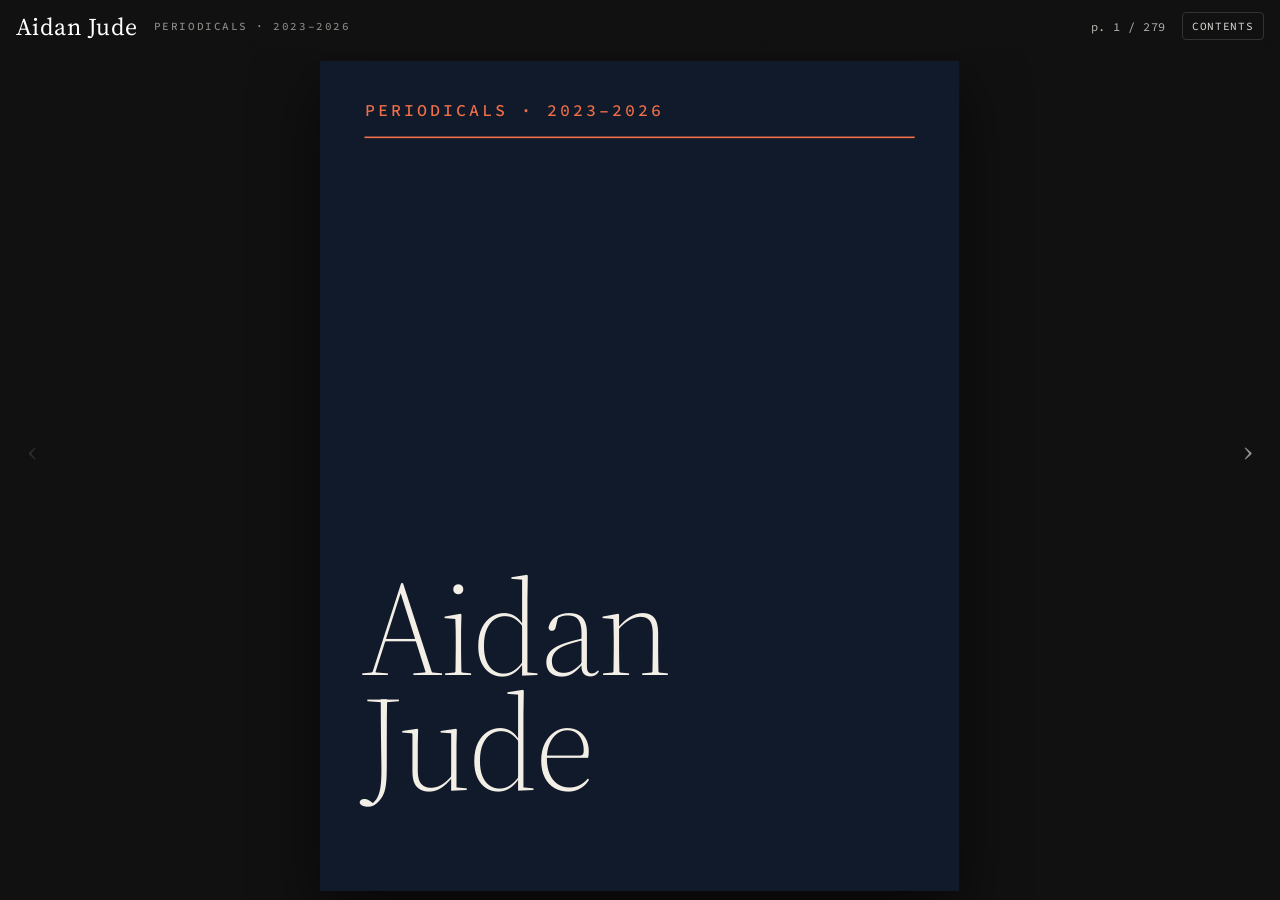
==== commit 48c8a48b: "Periodicals reader: every address he prints is a link (new tab, thin underline, text as printed); a " ====
--- a/web/public/index.html
+++ b/web/public/index.html
@@ -167,6 +167,7 @@
 .tx :is(ul,ol)+:is(ul,ol){margin-top:-12px}
 .tx .lp{display:block}
 .tx .url{overflow-wrap:anywhere}
+.tx a.url{color:inherit;text-decoration:underline;text-decoration-thickness:1px;text-underline-offset:3px;text-decoration-color:var(--g)}
 .fig figcaption{white-space:pre-line;font-size:14px;line-height:1.45}
 .page.contents .toc-list{gap:3px;font-size:19px;line-height:1.25}
 .page.contents .toc-list h5{font:300 34px/1 var(--disp);letter-spacing:-.01em;text-transform:none;margin:16px 0 6px;padding-top:12px;border-top:1px solid var(--k)}
@@ -181,7 +182,7 @@
 <button class="nav next" id="next" aria-label="Next">›</button>
 <main id="view"><div id="spread"></div></main>
 <div id="store" aria-hidden="true"></div>
-<script>window.ISSUE=[{"slug": "january-part-1", "title": "January: Part 1 ’23", "deck": "Playboy, NFTs, and parking at the mall", "eyebrow": "January 8, 2023", "mov": "2023", "blocks": [{"t": "img", "src": "img/january-part-1-00.png", "w": 1014, "h": 720, "cap": "Without Even Looking by Nigel Van Wieck", "mw": 707.5, "mh": 520}, {"t": "dept", "v": "The News"}, {"t": "h3", "v": "Wild Shit in Idaho"}, {"t": "p", "v": "Apparently I've been \"living under a rock\" (according to a buddy) given how late I am to hear about this - but am as astounded as the rest of you. Open questions:"}, {"t": "li", "v": "<span class=\"lp\">Suspect had no apparent motive?</span>", "ord": true, "n": 1, "d": 0}, {"t": "li", "v": "<span class=\"lp\">Weird that cops took so long to release news/<wbr/>evidence/<wbr/>etc</span>", "ord": true, "n": 2, "d": 0}, {"t": "li", "v": "<span class=\"lp\">Two roommates were still inside when it happened and called police <em>8 hours</em> later? These roommates are \"not considered suspects in the ongoing investigations\"</span>", "ord": true, "n": 3, "d": 0}, {"t": "li", "v": "<span class=\"lp\">The fact that the timeline of events is almost entirely based on phone activity is spooky from a privacy perspective</span>", "ord": true, "n": 4, "d": 0}, {"t": "li", "v": "<span class=\"lp\">Am I the only one that think's the currently apprehended suspect looks like a cookie cutter \"serial killer\"? Image below for reference</span>", "ord": true, "n": 5, "d": 0}, {"t": "img", "src": "img/january-part-1-01.jpg", "w": 992, "h": 558, "cap": "Monroe County (Pa.) Correctional Facility", "mw": 400, "mh": 440}, {"t": "p", "v": "Here's the link I used to catch up on this (found the timeline of events to be rather cogent): https://abcnews.go.com/US/idaho-college-murders-timeline-events/story?id=93575278"}, {"t": "h3", "v": "TikTok: Internal Turmoil"}, {"t": "p", "v": "Picked this up from the Benedict Evans tech memo (I'd highly recommend for those wanting to keep up in tech news each week - link below) and found this bit interesting: \"… company staff used location data from the app to try to see whether journalists who’d been reporting negative stories had been in the same locations as TikTok staff. That sounds… not good.\""}, {"t": "p", "v": "Full story: https://www.forbes.com/sites/emilybaker-white/2022/12/22/tiktok-tracks-forbes-journalists-bytedance/?sh=5f2cd4ec7da5"}, {"t": "p", "v": "Benedict Evans Newsletter: https://www.ben-evans.com/newsletter"}, {"t": "h3", "v": "NFT Wash Trading"}, {"t": "p", "v": "A recent research study found 45% of all NFT volume in 2022 were \"shady trades\". Aka, people selling to themselves in order to pump their NFT's price. I find the idea of NFT's interesting, but really don't see them going anywhere as a market."}, {"t": "p", "v": "https://www.coindesk.com/web3/2022/12/23/over-30b-of-nft-trading-volume-on-ethereum-is-wash-trading-research-suggests/"}, {"t": "dept", "v": "Ideas"}, {"t": "h3", "v": "Instagram is Today's Playboy"}, {"t": "p", "v": "From the 1950s onwards, Playboy magazine increasingly came to represent “sex” in America. The introduction of voluptuous women at the center of an advertisement stricken magazine harkened a new era for what was deemed publishable as well as mainstream. It also grew from it’s publicly assumed apish beginnings to what was seen as a tasteful gentleman’s publication responsible for printing the likes of literary giants ranging from Vladimir Nabokov to Ray Bradbury. Sex and sensuality were now subjects discussable beyond closed doors - though often dejected among the country’s more conservative sects. And not only was it just men reading Playboy, its women were found clutching copies through fits of dejectedness in an attempt to both understand as well as emulate the world’s most desirable women. This fact becomes ever more clear when we consider Playboy’s own take on the rise in popularity among women circa the early 1980s. As noted in its January 1984 edition: “\u0001Compared with our first nationwide Playmate search five years ago, this one was a colossus. In 1978, we sent five photographic teams to 28 cities and snapped Polaroids of more than 3000 women. This time, we sent seven roving photographers and their assistants to 30 U.S. cities and to one in Canada, and they were swamped by 7000 applicants — nearly twice as many, in fact, as we had expected … We wondered why … It became pretty clear after a while that we were seeing the effects of the health-and-fitness movement … an equally likely reason may be simply that PLAYBOY is now considered by more people than ever (including mothers of nice girls) a publication in a class of its own … a tasteful exception\u0002“. Women were increasingly recognizing their own beauty as well as the immense captivation the playmates had when given a platform like Playboy, and simply put, they wanted their taste."}, {"t": "p", "v": "Fast forward a few decades and the psychology hasn’t changed - only the platform. What had been previously restricted to the world’s most elite supermodels has since been opened to anyone with an iPhone 13 and Adobe Photoshop. Your content’s publication audience reachable in an instant. Glitz, glamour, and sexual intimation can be found at the tap of a finger and as far away as your sister’s Instagram profile. What used to cost thousands of dollars at the expense of a Playboy pocketbook and associated photoshoot now achievable from a walk on Sunset Boulevard in thigh-high Victoria’s Secret stockings and a Nikon D850 handled by your guy friend who took a point and shoot course at UCLA. Instagram is a cheap man’s Playboy and Howard Hefner is turning in his grave with every portrait mode selfie floated as a result of golden hour. Publius."}, {"t": "h3", "v": "Generational Disposition: The Boomerang Effect"}, {"t": "p", "v": "I've been reading a lot of Joan Didion lately and find her journalistic pieces not all that different from the writings of Bret Easton Ellis (author of American Psycho). This has in turn lead to some contemplation on the counter-culture of the 1960s and 70s in comparison to the nihilistic sentiment of the 1980s. It feels to me like children of the 1940s and 50s (post World War II) grew up experiencing their parents lack of fulfillment with suburban life and Sunday afternoons spent at the regional shopping center and opted instead for dope, Led Zeppelin, and \"fuck the man\" in the 60s. They wanted nothing to do with cookie cutter houses, cars, or ways of life. You can then follow the spiral to the 1980s where that generation saw their parents of the 60s and 70s as a generation fighting for change and expectedly turned to \"what's the point?\" which we see crop up socially as a lack of spirit, interests, and general dissidence from reality. I haven't thought deeply enough about our current society and the generation of millennials in this sort of contrast yet, but there seems an intuitive (and rather obvious) ping-pong effect that occurs between generations and it doesn't tend to restructure itself in the inception of new core values — rather, it just erodes existing."}, {"t": "h3", "v": "Parking at the Mall"}, {"t": "p", "v": "I read recently that shopping malls have a sort of “playbook” that they follow when both designing and launching a new one. For one, they will anchor “major” outlets such as Macy’s, JP Penney, etc on either end of the mall and place smaller shops in-between in order to increase exposure as folks commute between major outlets. Another involves painting the lines in the parking lot such that parking spots are much bigger than normal when the mall is first launched. This is done so that it takes less cars to give the mall a “busy” or “packed” look - generating excitement and fervor. Months (or even years) after launch when the mall has matured to a staple in the community, they will then repaint the lines to optimize for maximal parking spots."}, {"t": "p", "v": "I mean — sure — these things make complete sense. But I’ve never considered either one of these things in my life till now and it intrigues me that there is a onboarding packet out there somewhere titled “Building the Mall: Your How-To Guide”."}, {"t": "dept", "v": "Some Literature"}, {"t": "p", "v": "Haven't fully conceptualized this section yet - but want to encapsulate some interesting quotes I found from recent readings and maybe some short book reviews."}, {"t": "h3", "v": "Book Review: Stella Maris by Cormac McCarthy"}, {"t": "img", "src": "img/january-part-1-02.jpg", "w": 350, "h": 538, "cap": "Pan Macmillan", "mw": 400, "mh": 440}, {"t": "p", "v": "After reading all McCarthy’s novels (with the exception being his plays) I’d say this has to be his most inaccessible work. Lots of discussion on very high level mathematics and it’s conjunction with our interpretation of the world. This was like reading a McCarthy brain dump. There’s super interesting tidbits in here ranging from the history of violins to the way whales time their breathing - and it’s semi-evident to me what McCarthy was advocating as a theme - I just think it could have been more appropriately edited (the last 30 pages and the history of the Poincaré/Riemann/etc could have been excluded and the novel would have rounded out a lot better - but that’s just me). 4 out of 5 because I’m stacking this against his other incredible works."}, {"t": "p", "v": "Also, I’d like to add that I think McCarthy is a genius. And that’s coming from someone who uses that word \u0001very \u0002sparingly."}], "mode": "two"}, {"slug": "january-part-2", "title": "January: Part 2 ’23", "deck": "Spirituality, tradition, and \"content\" in the modern era", "eyebrow": "January 23, 2023", "mov": "2023", "blocks": [{"t": "img", "src": "img/january-part-2-00.jpg", "w": 739, "h": 492, "cap": "The Prophecy, 2021 by Kent Monkman (b. 1965)", "mw": 707.5, "mh": 520}, {"t": "dept", "v": "The News"}, {"t": "p", "v": "Gonna be a short news segment since I haven’t been following things the past couple weeks (more focused on the opinion pieces in the “Ideas” section below)."}, {"t": "h3", "v": "Prince Harry: You’re Spare Parts Bud"}, {"t": "p", "v": "Prince Harry released his memoir last week to record setting book sales and followed it up by doing several interviews surrounding its content (seems like quaint timing given the recent passing of the late Queen). Of note, he goes on record discussing how he got frostbite on his “todger” during his 2011 trek across the North Pole:"}, {"t": "p", "v": "My penis was oscillating between extremely sensitive and borderline traumatized. The last place I wanted to be was Frostnipistan.", "cls": "q"}, {"t": "p", "v": "And notes how a friend recommended applying Elizabeth Arden cream to the effected area, to which his initial (reluctant) response was:"}, {"t": "p", "v": "my mum used that on her lips…", "cls": "q"}, {"t": "p", "v": "But then ultimately decides to use the cream and writes in the memoir:"}, {"t": "p", "v": "I found a tube, and the minute I opened it, the smell transported me through time. I felt as if my mother was right there in the room. Then I took a smidge and applied it...down there.", "cls": "q"}, {"t": "p", "v": "Uhhhh - what the f**k?"}, {"t": "p", "v": "\u0001Source\u0002: https://www.newsweek.com/prince-harry-penis-stories-return-him-clown-persona-tried-lose-spare-1774357"}, {"t": "dept", "v": "Ideas"}, {"t": "h3", "v": "California: Spirituality and Tradition"}, {"t": "p", "v": "In the interior wilderness no one is bloodied by history, and it is no coincidence that that the Pentecostal churches have their strongest hold in places where Western civilization has its most superficial hold. There are more than twice as many Pentecostal as Episcopal churches in Los Angeles.", "cls": "pull"}, {"t": "p", "v": "Joan Didion (The White Album)", "cls": "pull"}, {"t": "p", "v": "I finished this collection of essays by Joan Didion last weekend and have been mulling on this quote all week. For starters, its important to know the difference between the Pentecostal and Episcopal sects of the Christian church:"}, {"t": "h4", "v": "\u0003Pentecostal\u0004"}, {"t": "li", "v": "<span class=\"lp\">Think “charismatic” </span>", "ord": false, "n": 1, "d": 0}, {"t": "li", "v": "<span class=\"lp\">Energetic sermons</span>", "ord": false, "n": 2, "d": 0}, {"t": "li", "v": "<span class=\"lp\">Doesn’t necessarily ascribe to “a lifetime of sin”</span>", "ord": false, "n": 3, "d": 0}, {"t": "li", "v": "<span class=\"lp\">Very conservative theologically and socially (long skirts and abstain from things like makeup)</span>", "ord": false, "n": 4, "d": 0}, {"t": "li", "v": "<span class=\"lp\">Origins date back to LA in the early 1900s</span>", "ord": false, "n": 5, "d": 0}, {"t": "h4", "v": "\u0003Episcopal\u0004"}, {"t": "li", "v": "<span class=\"lp\">More traditional</span>", "ord": false, "n": 1, "d": 0}, {"t": "li", "v": "<span class=\"lp\">Largest communion in America</span>", "ord": false, "n": 2, "d": 0}, {"t": "li", "v": "<span class=\"lp\">Socially and theologically more liberal</span>", "ord": false, "n": 3, "d": 0}, {"t": "li", "v": "<span class=\"lp\">Often considered to be halfway between Catholicism and Protestantism  </span>", "ord": false, "n": 4, "d": 0}, {"t": "li", "v": "<span class=\"lp\">Origins date back to times of the Revolutionary War when terms like “Anglican” and “Church of England” were out of favor</span>", "ord": false, "n": 5, "d": 0}, {"t": "p", "v": "\u0001Source\u0002: https://christianityfaq.com/episcopalian-pentecostal-comparison/"}, {"t": "h4", "v": "Open Questions"}, {"t": "li", "v": "<span class=\"lp\">Why, in southern California of all places, would a movement like this spring up and have such sustained success? </span>", "ord": true, "n": 1, "d": 0}, {"t": "li", "v": "<span class=\"lp\">Nowadays there are 4x as many Pentecostal churches in California as there are Episcopal (Didion wrote <em>The White Album</em> primarily in the 1970s)</span>", "ord": true, "n": 1, "d": 1}, {"t": "li", "v": "<span class=\"lp\">What sort of people are most drawn in by Pentecostal religious sects? </span>", "ord": true, "n": 2, "d": 0}, {"t": "li", "v": "<span class=\"lp\">What does this tell us about our culture? </span>", "ord": true, "n": 3, "d": 0}, {"t": "li", "v": "<span class=\"lp\">It almost seems like a revolt against nihilistic/<wbr/>consumeristic/<wbr/>etc tendencies that are the most concentrated in places like LA? </span>", "ord": true, "n": 1, "d": 1}, {"t": "li", "v": "<span class=\"lp\">But why Pentecostal and not a more “traditional” Christian sect? </span>", "ord": true, "n": 2, "d": 1}, {"t": "h3", "v": "\"Content\" in Today's Day & Age"}, {"t": "p", "v": "Part of me starting this Substack stems from some reflection I’ve done the past few months on the notion of producing versus consuming content. And its not that I wanted to join the fray and start a Podcast about dating or a YouTube channel that inspires the next era of young adults to “get fit”. Rather, I just often found myself pondering “content” and the means it has to influence one’s daily habituations."}, {"t": "p", "v": "A few random thoughts on this idea:"}, {"t": "li", "v": "<span class=\"lp\">For decades, Hollywood has had immense influence on what people are watching, thinking, and talking about. While there are other alternatives to getting a movie/<wbr/>tv-series made nowadays - there are still a handful of production execs in LA that hold immense sway over what the majority of American’s see pop up on their TV screen and the subsequent discussion that is had at the dinner table over hors d'oeuvres.</span>", "ord": true, "n": 1, "d": 0}, {"t": "li", "v": "<span class=\"lp\">While there are a myriad of different content sources nowadays (podcasts, news channels, publications, social media, etc) — and one can see the obvious benefit of multiple sources — is this always a good thing? I heard someone say recently that society in the 1800s and early 1900s was much more congenial because we all read the same books and newspapers. All ate at the same restaurants. All shopped at the same stores. Imagine that - attending a dinner party where you were all informed off the same opinion and could debate it in the same window of context.</span>", "ord": true, "n": 2, "d": 0}, {"t": "li", "v": "<span class=\"lp\">The model for “successful content” will always be at its root self centered. News channels will always be incentivized to talk “crime” over “budget cuts”. TikTok reels and YouTube feeds will naturally be catered to you and your interests because that is what is gonna get you to scroll for 20 more minutes than originally planned. The incentive structure for popularized “content” is all wrong if you’re expecting something integrous. </span>", "ord": true, "n": 3, "d": 0}, {"t": "li", "v": "<span class=\"lp\">There is an audience for pretty much everything. If you made videos where you did paint-by-number whilst crooning love songs to your cat you’d find <em>someone </em>who’d subscribe. I think sexual fetishes serve as case and point for this argument. I mean, come on, women’s feet? Really? </span>", "ord": true, "n": 4, "d": 0}, {"t": "dept", "v": "The Cunningham Memo"}, {"t": "p", "v": "With the declassification of the Cunningham Memo by the House Congressional Committee several months back (last July I believe) - the public was given an opportunity to peer into the knowledge, strategy, and concerns that Meta (formerly known as Facebook) has when it comes to it's social media platforms. And probably not surprisingly, its about what anyone would suspect. Meta (and other companies like it) have a wealth of data it captures from it's users - and they have a strategy intrinsically tied to their user research - as any business minded executive(s) should. That said, it doesn't hide the fact that the contents of this internal memo are indicative of a worldwide society that is becoming ever-more-dependent upon social media platforms. And that's whether they are cognizant of this fact or not."}, {"t": "p", "v": "Upon first hearing of the memo's declassification, I spent a few hours one weekday morning, before starting my actual job, reading the memo and highlighting the anecdotes that were of nominal interest. Let's start from the top."}, {"t": "p", "v": "\u0003Social Networks do Not Typically Remain Limited to Demographic Subgroups, Apart from Teens. E.g.\u0004", "cls": "q"}, {"t": "p", "v": "We do not typically find that adoption is tightly constrained along lines of gender, region, or social class. Instead, social apps typically are adopted at the level of a country as a whole, although adoption rates vary substantially. The one important exception is that teens often adopt a social app different from those around them (e.g., teens using SnapChat, Instagram).", "cls": "q"}, {"t": "p", "v": "Its interesting to see, internally, that Meta recognizes its adoption is largely dependent on the broader society taking up a given platform. Wouldn't be surprised if this results in Facebook/WhatsApp/Instagram targeting ads online to the culture of an entire country - versus targeting a class/profession/gender/race."}, {"t": "p", "v": "Secondly, the fact that Meta recognized the unique opportunity that teens present from an adoption standpoint is not surprising whatsoever. Especially given the strong parallel to big tobacco's focus on bringing on new \u0001young\u0002 smokers throughout the 20th century. Young people are inherently more pliable - and the data Meta harvests simply backs this supposition."}, {"t": "p", "v": "\u0003Once Users Start Using a Social App, their Use Declines Slowly (Ratchet Effect) \u0004", "cls": "q"}, {"t": "p", "v": "This ratchet effect should be both reassuring and concerning. It is reassuring because it implies we are unlikely to see any network undergo a rapid decline. It is concerning because it means that, when we see small declines in visitation, they could reflect significant declines in underlying demand or market-fit", "cls": "q"}, {"t": "p", "v": "Moreover, we see Meta recognize that their own product loses its engagement over time. Not all that surprising."}, {"t": "p", "v": "\u0003Multiple accounts on Instagram.\u0004", "cls": "q"}, {"t": "p", "v": "Around 10% of people on IG have a secondary account, and perhaps half of those use it to maintain a secondary audience. Graph overlap is quite low between primary and secondary accounts", "cls": "q"}, {"t": "p", "v": "As an Instagram user myself, before seeing this statistic, I would have presumed ~1% of Instagram users maintain a secondary account. I also would have presumed that the audience overlap would be relatively high. The anecdotal evidence for this presumption being that most of the folks in my network seem to spinoff secondary accounts for either fitness or promoting a small business (sometimes both). The fact that 10% of Instagram users maintain a secondary account is wildly surprising. What are these secondary accounts being used for? Stalking exes? Following all the \"influencers\" you are ashamed to follow with your primary account?"}, {"t": "p", "v": "TL;DR - Social media and the ways we use it speak to our society writ large (and unsurprisingly, its not all that endearing)."}, {"t": "p", "v": "The full subcommittee investigative report can be found here."}, {"t": "dept", "v": "Some Literature"}, {"t": "p", "v": "Just a quote this time."}, {"t": "p", "v": "“Do you mean to tell me that you’re thinking seriously of building \u0001that way\u0002, when and \u0001if\u0002 you are an architect?”", "cls": "q"}, {"t": "p", "v": "“Yes.”", "cls": "q"}, {"t": "p", "v": "“My dear fellow, who will let you?”", "cls": "q"}, {"t": "p", "v": "“That’s not the point. The point is, who will stop me?”", "cls": "q"}, {"t": "p", "v": "-Ayn Rand (The Fountainhead)", "cls": "q"}], "mode": "two"}, {"slug": "february", "title": "February ’23", "deck": "AI chatbots, Helter Skelter, and high windows.", "eyebrow": "February 24, 2023", "mov": "2023", "blocks": [{"t": "img", "src": "img/february-00.jpg", "w": 739, "h": 743, "cap": "Exodo, 2022 by Julio Larraz (b. 1944)", "mw": 707.5, "mh": 520}, {"t": "dept", "v": "The News"}, {"t": "h3", "v": "Love Thine Neighbor"}, {"t": "p", "v": "I heard recently — via various news outlets given I don’t have TikTok — that clips of middle and high school students beating the shit out of each other have been going viral. As in, kids riding the school bus and one girl choking another kid out for no apparent reason. This seems …. bad?"}, {"t": "h3", "v": "AI Chat Bots: The Beginning of the End?"}, {"t": "p", "v": "With OpenAI releasing their ChatGPT bot and Microsoft integrating Bing’s search engine with it, we’ve seen a lot of coverage/awe/hysteria surrounding the “power” of AI. While it’s true, these AI bots are fascinating to interact with and they do a really good job of mimicking human behavior, this is because they are trained on terabytes (I don’t know the actual scale of the data but its a lot) of data from the Internet. Think millions of tweets, Facebook posts, Instagram captions, etc. And are you honestly that surprised when the AI bot says it “wants to break you up with your wife and cook your meals”? You shouldn’t be. An AI model trained based on the way humans treat each other on the Internet is a morally ambiguous turnstile."}, {"t": "h3", "v": "Spy Balloons? Since When?"}, {"t": "p", "v": "Its been all over the news: spy balloons, foreign dignitaries, fighter jets, etc. But am I the only one surprised we are having this conversation in the first place? Since when do foreign governments use \u0001balloons \u0002to perform reconnaissance as opposed to satellites and lasers and shit? I’m inclined to believe the Chinese either think we are stupid (probably valid) or that they were actually just using the “spy balloon” to measure the atmosphere and clouds and such and it slipped from their grasp."}, {"t": "dept", "v": "Ideas"}, {"t": "h3", "v": "Helter Skelter"}, {"t": "p", "v": "I was watching the Capote biopic starring Philip Seymour Hoffman, which centers around the author Truman Capote as he works on the true crime novel \u0001In Cold Blood\u0002, and was intrigued to learn that \u0001In Cold Blood\u0002 is actually the \u0001second \u0002best selling true crime novel of all time - behind a book named \u0001Helter Skelter\u0002. The book \u0001Helter Skelter\u0002 was written by the lawyer who prosecuted Charles Manson in the late 1960s and focused on the Manson Family and the crimes they committed - notably the murder of actress Sharon Tate and the others who were living with her in the Hollywood Hills during the summer of 1969. Given that I had seen \u0001Once Upon a Time in Hollywood\u0002 a couple years back, the Tarentino film that makes reference to this series of events, I was vaguely familiar with Charles Manson. However, the absolute fanaticism that the cult lead by Manson embodied ended up being the crux upon which my interest was levied - and its still sometimes hard to believe it actually happened."}, {"t": "p", "v": "For starters, Charles Manson had convinced a group of 25+ people (primarily young women) that he was “Mans Son” (Manson) — the second coming of Jesus Christ. He read from the Book of Revelations while his followers “tripped” on LSD, organizing orgies in order to allow his “family” to experience the release of all inhibitions and ego. Enabling them to \u0001truly \u0002love. He pronounced that the Beatles were angels sent by God and that their message was purveyed through \u0001The White Album\u0002. The scripture? That the white man had had his day. That the “piggies” and their materialistic view of the world was soon to come to an end and that the blacks in America who had so long been oppressed were to finally rise. This message eventually becoming action with the murder of actress Sharon Tate, Jay Sebring (world renowned hair stylist), Abigail Folger (heiress to the Folgers Coffee company), Wojciech Frykowski (a Polish immigrant), and Steven Parent (an eighteen year old Hi-Fi enthusiast) in their Hollywood Hills home on the night of August 8, 1969."}, {"t": "p", "v": "Is there really any way to truly understand the psychology behind Charles Manson and the actions taken by his followers? Probably not - at least not entirely. But I think this excerpt from the book, where officers interviewed local residents of Death Valley California when tracking the “hippie group” living nearby, is indicative of world in which these people were living:"}, {"t": "p", "v": "They began questioning Crockett and Poston. The officers had come looking for arson suspects, and a possible stolen vehicle. They found something totally unexpected. From Pursell’s report: “The interview resulted in some of the most unbelievable and fantastic information we had ever heard: tales of drug use, sex orgies, the actual attempt to re-create the days of Rommel and the Desert Corps by tearing over the countryside by night in numerous dune buggies, the stringing of field phones around the area for rapid communication, the opinion of the leader that he is Jesus Christ and seemed to be trying to form a cult of some sort…”", "cls": "q"}, {"t": "h3", "v": "Narrowed Vision"}, {"t": "p", "v": "It is impossible for your brain to comprehend all the sensory data that it is being sent from your eyes. So naturally, your brain is really good at focusing its computation on one thing at a time - think of this as “zooming in”. But why do we zoom in on some things and not others? For certain cases the answer is obvious. You focus on the stop light when waiting for it to turn green so you know when you can release the brake. You look someone in the eye when they’re telling you a story in order to be polite. But what about when you’re walking out your front gate and zoom in on the clouds overhead? You stop, eyes raised, focusing on a single white cloud juxtaposed against the blue sky. Why? Why in that moment did your subconscious ask your eyes to stop, hold on a second, there’s something right there \u0001really \u0002worth\u0001 \u0002seeing."}, {"t": "p", "v": "I watched a movie recently called “Before Sunrise” starring a young Ethan Hawke and one of his lines struck me on this:"}, {"t": "p", "v": "Why is it, that a dog, you know, sleeping in the sun, is so beautiful, you know, it is, it's beautiful, you know, but a guy, standing at a bank machine, trying to take some money out, looks like a complete moron?", "cls": "q"}, {"t": "h3", "v": "Ayn Rand and Love"}, {"t": "p", "v": "I’ve been re-reading \u0001The Fountainhead\u0002 over the holidays (one of my favorite books) and find Ayn Rand’s notion of “love” to be completely contrary to the traditional dogmatic definition we’re so often prescribed."}, {"t": "p", "v": "… love is reverence, and worship, and glory, and the upward glance. Not a bandage for dirty sores. But they don’t know it. Those who speak of love most promiscuously are the ones who’ve never felt it. They make some sort of feeble stew out of sympathy, compassion, contempt, and general indifference, and they call it love. Once you’ve felt what it means to love as you and I know it — the total passion for the total height — you’re incapable of anything else.", "cls": "q"}, {"t": "p", "v": "-Ayn Rand (The Fountainhead)", "cls": "q"}, {"t": "p", "v": "Society’s Ideal “Partner”:"}, {"t": "li", "v": "<span class=\"lp\">Caring</span>", "ord": false, "n": 1, "d": 0}, {"t": "li", "v": "<span class=\"lp\">Comforting (tells you what you <em>want </em>to hear)</span>", "ord": false, "n": 2, "d": 0}, {"t": "li", "v": "<span class=\"lp\">Self-sacrificial</span>", "ord": false, "n": 3, "d": 0}, {"t": "li", "v": "<span class=\"lp\">Two is better than one</span>", "ord": false, "n": 4, "d": 0}, {"t": "p", "v": "Rand’s Notion of Ideal “Partner”:"}, {"t": "li", "v": "<span class=\"lp\">Someone who respects themselves foremost</span>", "ord": false, "n": 1, "d": 0}, {"t": "li", "v": "<span class=\"lp\">Refuses to compromise their ideals</span>", "ord": false, "n": 2, "d": 0}, {"t": "li", "v": "<span class=\"lp\">Exalts themselves and thereby their partner</span>", "ord": false, "n": 3, "d": 0}, {"t": "p", "v": "And these definitions shouldn’t come as a surprise to anyone familiar with Ayn Rand’s philosophy of Objectivism. It also shouldn’t surprise that Rand paints the opposing philosophy of “love” in stark contrast to her own and doesn’t pull any punches. While I consign that there is certainly a grey area between these two definitions of an “ideal partner”, I think the important point is that so often we are told we need to find someone who “suits you” and not someone who “improves you”."}, {"t": "dept", "v": "Some Literature"}, {"t": "p", "v": "I’ve been really interested in a British poet named Philip Larkin lately."}, {"t": "p", "v": "Rather than words comes the thought of high windows: The sun-comprehending glass, And beyond it, the deep blue air, that shows Nothing, and is nowhere, and is endless.", "cls": "pull"}, {"t": "p", "v": "If you want to read the whole poem → Poetry Foundation: High Windows"}], "mode": "two"}, {"slug": "march", "title": "March ’23", "deck": "Amazon's $40bn \"advertising\" business, thought experiments, and Roman traditionalism", "eyebrow": "March 19, 2023", "mov": "2023", "blocks": [{"t": "img", "src": "img/march-00.jpg", "w": 1845, "h": 1500, "cap": "Anastasis of the Wild, 2019 by Celeste Dupuy-Spencer (b. 1979)", "mw": 707.5, "mh": 520}, {"t": "dept", "v": "The News"}, {"t": "h3", "v": "Amazon: World’s Largest “Advertiser”"}, {"t": "p", "v": "There was a really interesting piece by tech blogger Benedict Evans last week regarding Amazon being the world’s largest “advertiser”. To clarify, advertising in this case means the “suggested” products on Amazon.com when you are browsing/searching for products. Many consider these “advertisements” to be a nuisance given you have to scroll through 2-4 suggested products before getting the default search results, but Amazon has managed to turn this feature into a 40 billion dollar profit with minimal operating costs. Amazon simply opened up the marketplace and now lets vendors bid for “advertising” time. Key the invisible hand."}, {"t": "p", "v": "It’s interesting to consider the semantics of this. For one, in a marketplace with thousands (if not millions) of similar products, how do you prioritize one over another from a marketplace perspective? Is it reviews based? Sales? And on the other hand from a vendor/seller perspective, does letting the market compete for “air time” make things more fair? Isn’t that how things work in the real world? You create a product and pitch it on TV + billboards to drive up sales?"}, {"t": "p", "v": "Another aspect of this is how Amazon prorates their advertising slots. Are advertising rates based on cumulative searches? Sales? Time of day? I’d be willing to bet Amazon’s advertising pricing model includes all the above."}, {"t": "p", "v": "But perhaps most importantly is that Amazon made 40 billion dollars with minimal effort and exorbitant resultant margins (whereas the Prime + AWS business make great profits, but suffer from steep operating expenditures). It almost feels like in today’s day and age you can make money on pretty much anything - assuming you have a massive platform that is."}, {"t": "p", "v": "Full article: https://www.ben-evans.com/benedictevans/2023/3/6/ways-to-think-about-amazon-advertising"}, {"t": "h3", "v": "American Banking: Groupthink 101"}, {"t": "p", "v": "It came out earlier this month that Silicon Valley Bank (SVP) had collapsed and this was was due in large part to SVP purchasing large sums of US treasury bonds over the past few years. While this is typically a safe investment — one I could see financial advisors recommending at this very moment due to existing uncertainty in global markets — this was not the case for SVP given the run that was made on the bank in recent weeks. The run on the bank by investors resulted in the bank having to sell their bonds prematurely for pennies on the dollar since better bonds are available at this very moment due to recent interest rate hikes by the Fed to reduce inflation. From this, I find myself ever-cynical of the American banking system. It seems reminiscent of 2008. Aka, banks assuming the worst can’t happen — and if it does? — the United States government will be there to bail them out (at the expense of the taxpayer of course)."}, {"t": "dept", "v": "Ideas"}, {"t": "h3", "v": "Hitchhikers"}, {"t": "p", "v": "Very random: I realized this week that I’ve never seen hitchhikers before coming to Flagstaff. I mean, yeah, you’d see the occasional one on I-35 in Iowa, but in Flagstaff, I see hitchhikers every single day on 89-A. Maybe its a coastal thing? My barber was also telling me that apparently Flagstaff really started to grow ~15 years go (mostly due to an influx from California). My brain recognizes some connection between California + hitchhikers but can’t quite formalize it. Anyway - I still havent offered a ride to one yet :p"}, {"t": "h3", "v": "The Way We See Colors"}, {"t": "p", "v": "I’m taking a course currently for my masters degree called \u0001Visual Interfaces to Computers\u0002. It’s primarily focused on how to set up cameras such that you can train a computer program to “recognize” certain objects. One of the primary ways this is done is by a means called “color segmentation” where you mark a pixel as either white or black depending on if its above or below a certain threshold. This results in a greyscale image where white represents the portion of the image that is similar to the color you are looking for (and those that are not are seen as black). Here’s an example where an image of a gold fish is segmented by the color orange (original image on the right):"}, {"t": "img", "src": "img/march-01.png", "w": 1086, "h": 377, "cap": "Real Python, “Image Segmentation Using Color Spaces in OpenCV + Python”", "mw": 400, "mh": 440}, {"t": "p", "v": "Once you distill an input image down to black or white - then you can compare the shape, size, etc to other input images and find those that are “nearby” - aka find other images that are similar to our orange fish here. That alone is pretty intriguing but the real interesting tidbit surrounding all this color stuff — in my opinion — is that apparently humans are \u0001very good\u0002 at seeing differences in the color green but \u0001very poor \u0002at seeing differences in the color blue (red falls somewhere in the middle). Why does this matter? Because I find it interesting that when you go to the grocery store, you will notice the minute differences between the heads of broccoli simply because you see the nuance in green more readily. Whereas the ripeness of blueberries will have less of an impression. Human perception is weird."}, {"t": "h3", "v": "Thought Experiment: Original Position"}, {"t": "p", "v": "I watched a movie called \u0001The Fountain\u0002 last week starring Hugh Jackman which resulted in going deep down the metaphysics rabbit hole one night afterwards. While on this escapade, I came across the logician John Rawls and his relatively famous thought experiment titled “Original Position” which I thought was really interesting. The basic idea is as follows:"}, {"t": "img", "src": "img/march-02.jpg", "w": 800, "h": 480, "cap": "", "mw": 400, "mh": 440}, {"t": "p", "v": "You are asked to structure society behind a “veil of ignorance”. That is, you must structure society such that you don’t know where you will be placed on the other side (you may be smart, rich, poor, disabled, etc). Rawls proports that by doing so, you would structure society more fairly since you will impart principles to the benefit of “most” given that is where you are likely to land on the other side."}, {"t": "p", "v": "I, personally, don’t think this is a realistic approach given inherent human biases - which is probably why this thought experiment is oft-referred to as ahistorical. It would, however, be interesting to have some semi-unbiased AI try and design a culture behind a veil of ignorance. Wouldn’t be surprised if the AI placed humans at the bottom of the totem pole :p"}, {"t": "h3", "v": "Roman Society: Traditionalism With Trade-Offs"}, {"t": "p", "v": "I’ve been doing a lot of reading surrounding Roman culture recently and find myself ever-surprised at how traditional a society could be while also maintaining a severe air of liberalism in very specific facets. From a traditionalistic standpoint, Roman society was heavily imparted with themes of heredity, property, citizenship, and wealth. It was also heavily veered towards men — women were defined by the social status of their fathers or husbands. Then, on the flipside of the coin, it was also acceptable to enjoy same-sex relationships and even engage in acts of pederasty (think man + boy) without a degradation in social status. So to sum up, honor your father and mother but feel free to fondle the neighbor boy?"}, {"t": "dept", "v": "Some Literature"}, {"t": "p", "v": "Character teaches above our wills. Men imagine that they communicate their virtue or vice only by overt actions, and do not see that virtue or vice emit a breath every moment. - Ralph Waldo Emerson", "cls": "q"}], "mode": "two"}, {"slug": "april", "title": "April ’23", "deck": "Intelligence leaks, mate switching, and the viability of Airbnb", "eyebrow": "April 15, 2023", "mov": "2023", "blocks": [{"t": "img", "src": "img/april-00.jpg", "w": 2000, "h": 1414, "cap": "The Eternal City, 1937 by Peter Blume (1906–1992)", "mw": 707.5, "mh": 520}, {"t": "dept", "v": "The News"}, {"t": "h3", "v": "US National Security Leak"}, {"t": "p", "v": "I’ve been following (though very briefly) the US national security leak that happened this past week and find the following points of nominal interest:"}, {"t": "li", "v": "<span class=\"lp\">Apparently the US was pressuring Jordan to support Ukraine? But Jordan was hesitant given they don’t want to piss off the Chinese? </span>", "ord": true, "n": 1, "d": 0}, {"t": "li", "v": "<span class=\"lp\">The US gave Israel the ultimatum “either you help Ukraine develop iron dome technology or we won’t support a strike on Iran if/<wbr/>when they develop nukes”</span>", "ord": true, "n": 2, "d": 0}, {"t": "li", "v": "<span class=\"lp\">This seems like blackmail to most precipitous degree? </span>", "ord": true, "n": 1, "d": 1}, {"t": "li", "v": "<span class=\"lp\">Apparently Egypt was trying to sell rockets to Russia?</span>", "ord": true, "n": 3, "d": 0}, {"t": "li", "v": "<span class=\"lp\">Given we are <em>technically </em>allies with Egypt, this is essentially them going behind our back?</span>", "ord": true, "n": 1, "d": 1}, {"t": "li", "v": "<span class=\"lp\">The leaked documents make it seem like Ukraine isn’t faring as well in the war with Russia as the media makes it seem</span>", "ord": true, "n": 4, "d": 0}, {"t": "li", "v": "<span class=\"lp\">US intelligence officials also indicate in the documents that they are skeptical the war can/<wbr/>will end favorably for Ukraine</span>", "ord": true, "n": 1, "d": 1}, {"t": "p", "v": "The fact that the individual responsible for leaking the documents is a 21 year old Air National Guardsman makes me think this sort of classified information is far too readily available. What ever happened to security clearance? Are intelligence servers even password protected at this point?"}, {"t": "h3", "v": "ChatGPT: Not Entirely Factual"}, {"t": "p", "v": "I’m subscribed to a tech blogger named Benedict Evans and over the past month this is the piece that caught my eye the most:"}, {"t": "p", "v": "If you ask ChatGPT factual questions, you can’t trust what you get. In this case, it invented an entirely non-existent sexual assault allegation against a law professor, complete with (non-existent) Washington Post story. Also of note - the professor, since he’s apparently a somewhat controversial figure, assumes that this must be something to do with his politics. Since all LLMs do this all the time about anyone and anything, there’s no reason to think he’s right, but this is a good illustration of just how hard it is for normal people outside tech (or even inside) to grasp what these systems are doing. They are \u0001not\u0002 answering questions - they're making something that looks like an answer to questions that look like your question. But, can you stop them from libeling people? Article Link", "cls": "q"}, {"t": "p", "v": "Specifically, this line:"}, {"t": "p", "v": "They (AI) are \u0001not\u0002 answering questions - they're making something that looks like an answer to questions", "cls": "q"}, {"t": "p", "v": "Makes me think that AI “taking over everything” remains a ways off. There is still a need to “audit” the work of an AI engine given its trained on trillions of data points where fact and fiction are one and the same."}, {"t": "dept", "v": "Ideas"}, {"t": "h3", "v": "Temporal Differences in Gestures"}, {"t": "p", "v": "I was watching a lecture for my Visual Interfaces class a couple months back and my Professor brought up the idea of “temporal differences in gestures”. The example he gave is that if you were to ask a Gen X-r to imitate using a phone, they would move their hand up to their ear. But if you were to ask a Gen Z-r to do the same thing they would hold their palm out in front of them and tap their finger against it. The point he was trying to make is that every age group, society, etc has a unique difference in the way they understand and gesture things — which in turn makes it really hard to train computers + cameras to interpret this myriad of potentialities."}, {"t": "h3", "v": "“Mate Switching” (aka trade-in and trade-up :p)"}, {"t": "p", "v": "I was listening to Joe Rogan interview David Buss (Berkeley/Harvard/UTexas evolutionary psychologist) on my drive back from Flagstaff to St. Paul and found the entire subject of “mate switching” incredibly fascinating. Buss goes into the “how” and “why” of adulatory and examines both the psychological and biological basis for which this tends to occur (I, personally, find the biological explanations the most thought provoking). Here are my notes from listening to the podcast and reading Buss’s research paper on the subject:"}, {"t": "h4", "v": "\u0003The Statistics\u0004"}, {"t": "li", "v": "<span class=\"lp\">Lifelong monogamy does not characterize the primary mating pattern of humans</span>", "ord": false, "n": 1, "d": 0}, {"t": "li", "v": "<span class=\"lp\">American divorce rates have hovered in the 50% range over the past several decades, and remarriage is common</span>", "ord": false, "n": 1, "d": 1}, {"t": "li", "v": "<span class=\"lp\">85% of American adults have experienced at least one romantic breakup</span>", "ord": false, "n": 2, "d": 0}, {"t": "li", "v": "<span class=\"lp\">Ala, breaking up with one partner and re-mating with another —mate switching—may more accurately characterize the common, perhaps the primary, mating strategy of humans</span>", "ord": false, "n": 1, "d": 1}, {"t": "li", "v": "<span class=\"lp\">Among married couples, estimates of infidelity rates are estimated to be 26% for women and 50% for men</span>", "ord": false, "n": 3, "d": 0}, {"t": "li", "v": "<span class=\"lp\">An estimated 79% of women who cheat fall in love (in contrast to only a third of men)</span>", "ord": false, "n": 1, "d": 1}, {"t": "li", "v": "<span class=\"lp\">Most women who cheat are unhappy in their current relationship (seems like a no-brainer)</span>", "ord": false, "n": 2, "d": 1}, {"t": "li", "v": "<span class=\"lp\">But the kicker is that when men cheat, only half reported that they were “unhappy in their existing relationship”</span>", "ord": false, "n": 1, "d": 2}, {"t": "h4", "v": "\u0003The Explanations Given\u0004"}, {"t": "li", "v": "<span class=\"lp\"><strong>Dual Mating Strategy Hypothesis</strong></span>", "ord": false, "n": 1, "d": 0}, {"t": "li", "v": "<span class=\"lp\">“Woman's mate preferences shift to more bodily masculine and behaviorally dominant men when ovulating”</span>", "ord": false, "n": 1, "d": 1}, {"t": "li", "v": "<span class=\"lp\">TL;DR — women will (on average) tend to find Jason Momoa-esque figures <em>more attractive</em> during the height of their ovulation cycle and this has also been found to correspond with the time (and types of men) women will tend to cheat with</span>", "ord": false, "n": 1, "d": 2}, {"t": "li", "v": "<span class=\"lp\">The biological explanation for this is the acquiescence of “good genes” while also retaining “safety” and “care”  </span>", "ord": false, "n": 2, "d": 2}, {"t": "li", "v": "<span class=\"lp\"><strong>Mate Switching Hypothesis</strong></span>", "ord": false, "n": 2, "d": 0}, {"t": "li", "v": "<span class=\"lp\">“The mate switching hypothesis provides an alternative explanation for why women have affairs—namely to provide mate insurance, to cultivate backup mates, to assess the viability of a switch, to render the transition back into the mating market easier, or to trade up to a new partner who is less cost-inflicting, more benefit-bestowing, or higher in mate value than their current partner”</span>", "ord": false, "n": 1, "d": 1}, {"t": "p", "v": "I realize this is probably a “touchy” subject (especially for those in a committed relationship at present). I just find the whole subject interesting. Feel free to chastise me in person with your thoughts :D"}, {"t": "p", "v": "Buss’s Research Paper: https://labs.la.utexas.edu/buss/files/2013/02/The-Mate-Switching-Hypothesis-FINAL-PUBLISHED-2017.pdf"}, {"t": "p", "v": "And podcast link:"}, {"t": "img", "src": "img/april-e0.jpg", "w": 640, "h": 640, "cap": "Joe Rogan, “#1959 - David Buss”", "mw": 400, "mh": 440}, {"t": "h3", "v": "On the Reconciliation of Self-Interested Parties"}, {"t": "p", "v": "I’ve been slowly making my way through the Federalist Papers the past few months and find them to be very thought provoking. But before going any further — \u0001background\u0002. The Federalist Papers were a series of periodicals during the time of ratification of the United States Constitution where James Madison, John Jay, and Alexander Hamilton argued why the states should support such a proposal via anonymous publications under the pseudonym “Publius” which is Latin for “of the people” (which I find kinda badass). Thus far, I’ve found Hamilton + Madison to be the most eloquent. Jay argues things too practically."}, {"t": "p", "v": "Anyway, I recently read #10 which was written by James Madison and centers around the question of “how to reconcile citizens with interests contrary to the rights of others or inimical to the interests of the community as a whole”. Here’s my TL;DR to save you some time:"}, {"t": "p", "v": "The majority will always remain self-interested. This being the case, human good and private rights always remain at-risk. Ala - pure democracy isn’t the answer. Republican government ensures the self-interested majority cannot trample the private rights of minority factions.", "cls": "q"}, {"t": "h3", "v": "The Viability of Airbnb"}, {"t": "p", "v": "I’ve spoken to several friends about this and am of the opinion that Airbnb — and Vrbo by extension — are the way of the future. Sure, my parent’s (and grandparent’s) generation tend to opt for hotel stays when traveling, but from millennials downward no one wants to book a hotel when taking their vacation. Instead, they want to stay somewhere exorbitant, fully furnished, with the makings of a “home” such that they feel comfortable yet “outside their means”; which in my opinion tends to be at the heart of most vacationing spirit."}, {"t": "p", "v": "In summation, the emergence of vacation rentals as a modern day “timeshare” have opened the door to enlivening the stylization only glimpsed through the flash bulbs of movie cameras and the glib filters of your Instagram feed."}, {"t": "dept", "v": "Some Literature"}, {"t": "img", "src": "img/april-01.png", "w": 657, "h": 391, "cap": "", "mw": 400, "mh": 440}], "mode": "two"}, {"slug": "may", "title": "May ’23", "deck": "Disney's provincial beginnings, stone masonry nullification, and further iterations on \"California\"", "eyebrow": "May 20, 2023", "mov": "2023", "blocks": [{"t": "img", "src": "img/may-00.png", "w": 740, "h": 670, "cap": "The Blue Bird I, 2019 by Natalie Frank (b. 1980)\n(no - this image doesn’t have some hidden implications with my love life — lol — I just enjoy the thoughts it brings to mind :p)", "mw": 707.5, "mh": 520}, {"t": "dept", "v": "The News"}, {"t": "h3", "v": "Walt Disney World. An Idealistic Vision."}, {"t": "p", "v": "It’s been all over the news lately, Florida + DeSantis revoking Walt Disney World’s special governmental permissions in Florida. Frankly, I don’t really have an opinion one way or another on whether this is good or bad (see valid points on both sides) but the rumblings did bring to mind the history of Disney World’s construction back in the 1960s (which I had read about a longggg time ago)."}, {"t": "p", "v": "The crux of it:"}, {"t": "li", "v": "<span class=\"lp\">Walt Disney Productions buys some 27k acres near Orlando, Florida in the 60s</span>", "ord": true, "n": 1, "d": 0}, {"t": "li", "v": "<span class=\"lp\">All of which was done through a series of dummy corporations to avoid land speculation/<wbr/>rushes</span>", "ord": true, "n": 1, "d": 1}, {"t": "li", "v": "<span class=\"lp\">Disney works with the state of Florida to get the Reedy Creek Improvement Act passed</span>", "ord": true, "n": 2, "d": 0}, {"t": "li", "v": "<span class=\"lp\">This basically established Walt Disney World as a “county-esque” entity with all the rights/<wbr/>liabilities/<wbr/>freedoms that come with it</span>", "ord": true, "n": 1, "d": 1}, {"t": "li", "v": "<span class=\"lp\">Disney mostly wanted this in place so that they could build/<wbr/>iterate without the traditional governmental/<wbr/>zoning red tape</span>", "ord": true, "n": 2, "d": 1}, {"t": "li", "v": "<span class=\"lp\">Part of getting this passed involved lobbying for Disney’s vision of EPCOT</span>", "ord": true, "n": 3, "d": 0}, {"t": "li", "v": "<span class=\"lp\">Maybe I’m the only one, but I always thought EPCOT was just another district within Walt Disney World</span>", "ord": true, "n": 1, "d": 1}, {"t": "li", "v": "<span class=\"lp\">Didn’t realize EPCOT stands for “Experimental Prototype Community of Tomorrow” which was intended to serve as a test bed for new city-living innovations (this sounds like some 1960s American idealism/<wbr/>sci-fi kinda of shit)</span>", "ord": true, "n": 2, "d": 1}, {"t": "p", "v": "I’m realizing now that I don’t really have a point to this Disney stuff. I just find the establishment/vision for Walt Disney World fascinating. It reminds of that movie that came out years ago called Tomorrowland."}, {"t": "dept", "v": "Ideas"}, {"t": "h3", "v": "Stone Masonry Nullification"}, {"t": "p", "v": "As several of my close friends are aware, I’m a big fan of the author Cormac McCarthy. What many may not know is that McCarthy is extremely reclusive and has only ever given a handful of interviews. One of which (supposedly forced upon him by his literary agent) took place back in El Paso, Texas in the early 90s. My favorite excerpt:"}, {"t": "p", "v": "\"Stacking up stone is the oldest trade there is,\" he says, sipping a Coke. \"Not even prostitution can come close to its antiquity. It's older than anything, older than fire. And in the last 50 years, with hydraulic cement, it's vanishing. I find that rather interesting.\"", "cls": "q"}, {"t": "p", "v": "I don’t have much to add — given McCarthy says it so eloquently — but imagine the scope of his supposition. Stone masonry predates even the trade of Jesus Christ (carpentry) and has virtually gone extinct in the last 80 years. What does that say about humanity? Have we lost touch with the beginnings of the world?"}, {"t": "p", "v": "Full interview: https://archive.nytimes.com/www.nytimes.com/books/98/05/17/specials/mccarthy-venom.html?_r=2"}, {"t": "h3", "v": "Ex Machina: Movie or Prophecy?"}, {"t": "p", "v": "I (re)watched the movie Ex Machina recently and purposefully made a point of taking notes. For those unaware, the movie involves a tech billionaire trying to create a sentient AI (who just so happens to be played by a stunning Swedish actress). Anyway, you tell me if any of these “notes” make sense:"}, {"t": "li", "v": "<span class=\"lp\">The magician’s assistant —&gt; misdirection</span>", "ord": false, "n": 1, "d": 0}, {"t": "li", "v": "<span class=\"lp\">If you leave two AI alone, do they speak English? Or their own language? </span>", "ord": false, "n": 2, "d": 0}, {"t": "li", "v": "<span class=\"lp\">To act upon cascading ideals</span>", "ord": false, "n": 3, "d": 0}, {"t": "li", "v": "<span class=\"lp\">When we pass the Turing Test we become Gods — having created Men</span>", "ord": false, "n": 4, "d": 0}, {"t": "h3", "v": "Contextual Perception"}, {"t": "p", "v": "It is impossible for your brain to comprehend all the sensory data that it is being sent from your eyes. So naturally, your brain is really good at directing its computation to one thing at a time - think of this as “zooming in”. But why do we zoom in on some things and not others? For certain things the answer is obvious. You focus on the stop light when waiting for it to turn green so you know when you can release the brake. You look someone in the eye when they’re telling you a story in order to be polite. But what about when you’re walking out your front gate and zoom in on the clouds overhead? You stop, eyes raised, focusing on a single white cloud juxtaposed against the blue sky. Why? Why in that moment did your subconscious ask your eyes to stop — hold on a second — there’s something right there worth comprehending."}, {"t": "p", "v": "I recently watched “Before Sunrise” starring a young Ethan Hawke and one of his lines stuck with me on this:"}, {"t": "p", "v": "Why is it that a dog, you know, sleeping in the sun, is so beautiful, you know, it is, it's beautiful, you know, but a guy standing at a bank machine, trying to take some money out, looks like a complete moron?", "cls": "q"}, {"t": "p", "v": "It feels like its a matter of context. And your subconscious is the one driving your frame of perception in every waking moment."}, {"t": "h3", "v": "Suffering (in concept and in practice)"}, {"t": "p", "v": "You may have come to realize a lot of my “ideas” stem from either movies or books (and I willfully acknowledge that haha). And while on that note, I saw a movie called “Tree of Life” a few weeks back starring Brad Pitt and Jessica Chastain and it was really weird. Like, entire intervals during the film where it was nothing but volcanos erupting and deep sea organisms ebbing in the flow. However, there was this common theme of “suffering” throughout the movie surrounding the Book of Job from the Bible. I’ll give some background on the eternal story first:"}, {"t": "p", "v": "The Book of Job tells the story of a powerful, wealthy and genuinely upright man who loses everything through no fault of his own—his children, his health, his possessions—only to be reproached by his friends for stubbornly refusing to acknowledge his own guilt and maintaining his faith in God.", "cls": "q"}, {"t": "p", "v": "We have a man who has everything taken from him through the machinations of the world at work. All of us would hope we were as graceful as Job and take it in stride, but we all know we wouldn’t. We would question and curse the world and thereby God until we could come to grips with our immense suffering."}, {"t": "p", "v": "But Job’s story is a testament to who we \u0001could be\u0002. To what we \u0001ought to become\u0002. Maybe that’s the power of great stories?"}, {"t": "h3", "v": "Hollywood and Its Self Representation"}, {"t": "p", "v": "There’s this idea in the book/movie Fight Club that “…we've all been raised on television to believe that one day we'd all be millionaires, and movie gods, and rock stars…” And I think this applies not only to the modern psychology of “who we should be” but also to “where we think we should be”. Generations of permeable culture has its epicenter in Hollywood California. Its in the music, movies, and advertisements we so often absorb. Naturally as a result, we find ourselves at 25 or 30 having a “quarter life crisis” and thinking if only we moved to LA that the world would right itself. That the golden land holds promises our current setting does not. And while it may be true that the weather in Cali is nominally better than most parts of the country, I think its important to acknowledge the discrepancies in cultural representation before loading up the U-Haul and “heading west”. Your setting dictates only \u0001some \u0002of your opportunities. Whether you act to afford new ones is a matter of conscious resolve."}, {"t": "dept", "v": "Some Literature"}, {"t": "p", "v": "I called Dallas, and one hot afternoon we drove around the Hollywood hills and talked. Dallas had long blonde hair and a sundress and she was concerned about a run in her stockings and she did not hesitate when I asked what it meant to be a movie star. “It means being known all over the world,” she said. “And bringing my family a bunch of presents on Christmas Day, you know, like carloads, and putting them by the tree. And it means happiness, and living by the ocean in a huge house.”", "cls": "q"}, {"t": "p", "v": "- Joan Didion (The White Album)", "cls": "q"}], "mode": "two"}, {"slug": "june", "title": "June ’23", "deck": "Black holes, interpreting reality, and the Apple Vision Pro.", "eyebrow": "June 17, 2023", "mov": "2023", "blocks": [{"t": "img", "src": "img/june-00.jpg", "w": 1536, "h": 2048, "cap": "Film poster for Blade Runner 2049 by James Jean", "mw": 707.5, "mh": 520}, {"t": "dept", "v": "The News"}, {"t": "h3", "v": "Netflix: Summer 2023"}, {"t": "p", "v": "Its that time of year again. I usually only pay for a streaming service for a couple months at a time, then once I get bored with their content, I’ll switch (between HBO/Netflix/Hulu/etc). That said, Netflix is set to release two new seasons for shows I thoroughly enjoy:"}, {"t": "li", "v": "<span class=\"lp\">The Witcher (Season 3)</span>", "ord": false, "n": 1, "d": 0}, {"t": "li", "v": "<span class=\"lp\">Black Mirror (Season 6)</span>", "ord": false, "n": 2, "d": 0}, {"t": "p", "v": "This is just a PSA incase you forget (like I did) :p"}, {"t": "h3", "v": "Apple Vision Pro"}, {"t": "p", "v": "Speaking of Black Mirror, anyone else see the Apple Vision Pro expo a couple weeks ago? As someone who is familiar with the computer vision technical space, I did not think we were \u0001this \u0002close to some of the features Apple announced."}, {"t": "p", "v": "For example:"}, {"t": "li", "v": "<span class=\"lp\">Interacting with a visual interface using just your eyes</span>", "ord": false, "n": 1, "d": 0}, {"t": "li", "v": "<span class=\"lp\">3D pictures + video</span>", "ord": false, "n": 2, "d": 0}, {"t": "li", "v": "<span class=\"lp\">Casting movies + shows in pretty much any physical context </span>", "ord": false, "n": 3, "d": 0}, {"t": "p", "v": "Feels like just yesterday we were talking about how this technology was 5-10 years away. Meanwhile, we’re a few short years (after Apple reduces the cost that is) from everyone owning a pair of these and spending the entirety of our time in the OASIS (reference to \u0001Ready Player One\u0002 if anyone else has seen that movie — great depiction of a virtual reality simulation dominating a society imo)."}, {"t": "p", "v": "For as much shit as virtual reality gets for being the epitome of a “future dystopian society” — I will say — some of these things are just plain cool."}, {"t": "dept", "v": "Ideas"}, {"t": "h3", "v": "One Liners"}, {"t": "p", "v": "Experimenting with a new “ideas” segment this month. Just a bunch of random one liners that I typically aggregate on my phone when they come to mind throughout the day/week."}, {"t": "li", "v": "<span class=\"lp\">The Gods envy us.</span>", "ord": false, "n": 1, "d": 0}, {"t": "li", "v": "<span class=\"lp\">Adam and Eve were the last to be created by the hands of God. </span>", "ord": false, "n": 2, "d": 0}, {"t": "li", "v": "<span class=\"lp\">Road Work Ahead —&gt;<em> Gentrification </em>Work Ahead</span>", "ord": false, "n": 3, "d": 0}, {"t": "li", "v": "<span class=\"lp\">What are your obscure interests?</span>", "ord": false, "n": 4, "d": 0}, {"t": "h3", "v": "Black Holes Abduct Photons"}, {"t": "p", "v": "My interest in physics probably peaked by sophomore year in college (though it never completely waned) and more recently I tend to offset reading classic literature with some occasional scientific or economic work which scratches the itch. As of late, this focus has been on black holes."}, {"t": "p", "v": "Black holes are formed from collapsed stars and have such intense gravity that they warp time and space. And as you may already know, black holes get their name because at a certain point — referred to as the “horizon” — nothing escapes, not even light."}, {"t": "p", "v": "However, I learned recently that not all light is sucked into a black hole — some of it escapes. Yet, given how intense gravity is nearby, photons of light will sometimes spin around multiple times before finally escaping and shooting off into space (at the speed of light). This is what gives black holes the “ring of fire” look:"}, {"t": "img", "src": "img/june-01.png", "w": 985, "h": 568, "cap": "NASA’s Goddard Space Flight Center / Jeremy Schnittman", "mw": 400, "mh": 440}, {"t": "p", "v": "If you look closely, you can see that the “rings” spin faster near the event horizon and slower the farther away they get. This is a visual representation of how black holes “warp” space-time."}, {"t": "p", "v": "You can read more here if interested: The Photon Sphere"}, {"t": "p", "v": "And I’d highly recommend this book on the entire subject: The Science of Interstellar"}, {"t": "h3", "v": "How Your GPS Works (Trilateration)"}, {"t": "p", "v": "I think most people know the high level of how a GPS works. As in, you need a minimum of three points of reference to locate your exact position on Earth. This is often (wrongly) referred to as “triangulation”. Let me explain."}, {"t": "li", "v": "<span class=\"lp\">Satellite emits signal</span>", "ord": true, "n": 1, "d": 0}, {"t": "li", "v": "<span class=\"lp\">The signal contains one very important component: <em>the time it was sent</em></span>", "ord": true, "n": 1, "d": 1}, {"t": "li", "v": "<span class=\"lp\">Your GPS on Earth receives signal</span>", "ord": true, "n": 2, "d": 0}, {"t": "li", "v": "<span class=\"lp\">The GPS notes <em>the time the signal was received</em></span>", "ord": true, "n": 1, "d": 1}, {"t": "li", "v": "<span class=\"lp\">It then compares the time the signal was sent to when it was received</span>", "ord": true, "n": 2, "d": 1}, {"t": "li", "v": "<span class=\"lp\">Using this time difference (and the speed at which the signal travels) the GPS receiver is able to determine the distance from the receiver to the satellite </span>", "ord": true, "n": 3, "d": 1}, {"t": "p", "v": "So thats the basics of how a GPS receiver determines how far away a given satellite is (essentially just using timestamps). But as we all know, a GPS needs three satellites to determine its exact position. Lets take the example we just walked through (one satellite):"}, {"t": "img", "src": "img/june-02.png", "w": 379, "h": 260, "cap": "", "mw": 400, "mh": 440}, {"t": "p", "v": "Your GPS doesnt know the angle at which the signal was propagated from the satellite — only the distance. Therefore, in relation to the satellite, you could be at any of the points on the above circle (which share the same distance from your GPS to the satellite). Hence, you need three distances (or three circles) to find your GPS’s exact location (the point which they all intersect):"}, {"t": "img", "src": "img/june-03.png", "w": 479, "h": 343, "cap": "", "mw": 400, "mh": 440}, {"t": "p", "v": "Closing out, I want to add that this method is actually called “trilateration” which is often confused with “triangulation” given its simply using distances (not angles). So if someone ever tells you that a GPS uses triangulation to find your exact location feel free to correct them :p"}, {"t": "h3", "v": "Interpreting Reality"}, {"t": "p", "v": "I’ve been rather interested in metaphysics recently and been doing a lot of pondering about the relationship between conscious experience and our innate human biology. That is — what is free will — if there be such a thing? Are we are simply neurons firing in concise intervals? If we make decisions because our neurons fire in accordance with some biological setting than how can we claim free will even exists? Does that mean life is deterministic?"}, {"t": "p", "v": "I know its a heavy subject and honestly still do believe in “will to power” as Nietzsche likes to put it. Or if you’ve read Ayn Ran her response would probably be “Who is John Galt?”"}, {"t": "p", "v": "But the crux of this argument (often made by Sam Harris) is that if we are beings that live a conscious experience based on predetermined biology and phycological disposition — then how can we condone someone for performing heinous acts? For example, if I steal a loaf of bread from a street vendor — the deterministic argument would be that if presented with that same decision a million times under the same exact biological/life conditions I would make the same (poor) decision regardless of morality/free-will."}, {"t": "p", "v": "And while its hard to argue with biology, no one truly believes this is the case right? We feel the gravity of making important decisions each and every day. And naturally you could argue that if someone were to \u0001honestly \u0002believe they did not have free will and that there decisions did not matter (given it was predetermined) then any decision to be made requires no stress, anxiety, or concern whatsoever. And do you know anyone like that? Where any decision, no matter the gravity, means nothing to them? That sounds like existential depression if you ask me."}, {"t": "p", "v": "I don’t know. Free will and human biology are an interesting paradigm when considered each in hand. Maybe they aren’t meant to be understood. Maybe that’s where faith lends a hand."}, {"t": "dept", "v": "Some Literature"}, {"t": "p", "v": "In honor of McCarthy passing away last week:"}, {"t": "p", "v": "In the years to come he would walk the beach all but daily. Sometimes he’d lie at night in the dry sand above the wrack-line and like the mariners of old study the stars. Perhaps to see how he might plot his course. Or to see what enterprise might be read as favorable in their slow crawl over the black and eternal vastness. - Cormac McCarthy (The Passenger)", "cls": "q"}], "mode": "two"}, {"slug": "july", "title": "July ’23", "deck": "Greek models, the ethics of Meta, and inter-galactic travel", "eyebrow": "July 15, 2023", "mov": "2023", "blocks": [{"t": "img", "src": "img/july-00.jpg", "w": 960, "h": 1200, "cap": "Greek model Theopisti Pourliotopoulou (who got famous after posing for the Venice soccer club Venizia). Welcome to the thirst trap :D", "mw": 707.5, "mh": 520}, {"t": "dept", "v": "The News"}, {"t": "h3", "v": "Meta Begs For “Ethos”"}, {"t": "p", "v": "Meta has been doing a series of PR announcements and feature releases to quell disquiet and explain how the “algorithm” works when catering Instagram & Facebook content to you. Albeit I think its a good thing when tech companies are forthcoming about what they are doing (yet harbor series doubts when they present their intentions). That said, Meta goes in depth and provides not only explanations for how their AI systems work, but also details as to what “signals” are used as primary drivers for their models. For example, they walk through the process of “ranking stories” here."}, {"t": "p", "v": "On top of this, Meta is even going as far as releasing datasets from their platform — warranted that its limited to their “public” profiles."}, {"t": "p", "v": "Now, I want to pause for a moment and let this serve as a warning to all those who have public profiles. As of this week, anyone on the internet (whether that be friend or nefarious dark web actor) now has access to your profile data. As someone who is a software engineer by trade if you were to ask me how I’d use “your data” my immediate thoughts would be:"}, {"t": "li", "v": "<span class=\"lp\">Your pictures could be used to generate fake passports + driver’s licenses + etc</span>", "ord": false, "n": 1, "d": 0}, {"t": "li", "v": "<span class=\"lp\">The NSA can now attribute photos + social connections (aka your followers) to your identity (this fits in nicely with all the text messages, phone numbers, Google/<wbr/>Apple map data they already have harvested on you)</span>", "ord": false, "n": 2, "d": 0}, {"t": "li", "v": "<span class=\"lp\">Next time you get pulled over for speeding the officer will be able to pull up your license number, get your name, and have your date of birth + Insta photos + hobbies all linked in seconds.  </span>", "ord": false, "n": 3, "d": 0}, {"t": "p", "v": "Yeah — this is some Bladerunner-esque dystopian-ism — welcome to the brave new world everyone."}, {"t": "dept", "v": "Ideas"}, {"t": "h3", "v": "One Liners"}, {"t": "p", "v": "Just some random notes I keep on my phone each month."}, {"t": "li", "v": "<span class=\"lp\">If time is relative to the speed of light, then its no wonder summer flies by.</span>", "ord": false, "n": 1, "d": 0}, {"t": "li", "v": "<span class=\"lp\">What if the old women cutting hair are sculpting us in styles they find attractive? Are we mere caricatures of a cougar’s desire? </span>", "ord": false, "n": 2, "d": 0}, {"t": "li", "v": "<span class=\"lp\">Water across rock. Caffeine for the soul.</span>", "ord": false, "n": 3, "d": 0}, {"t": "li", "v": "<span class=\"lp\">Man’s reach exceeds his imagination</span>", "ord": false, "n": 4, "d": 0}, {"t": "h3", "v": "Generating Electricity"}, {"t": "p", "v": "My senior year of high school I was obsessed with electricity and was confounded as to how it was created. I understood what electricity was and how it moved through wires but could not wrap my head around how electricity is created by mechanical motion. Therefore, I’m gonna give you all the rundown."}, {"t": "p", "v": "When I say “power generation” you probably think of a power plant or maybe even one of those stationary bikes where you spin the peddles and it says on the screen how many watts of energy you are actively creating. The idea is the same. That spinning motion is at the root of how mechanical motion is transferred to electrical energy."}, {"t": "p", "v": "To start with, electricity is nothing more than electrons (the particles that spin around the nucleus of the atom) running through a given material. Things like metal (especially copper) are good conductors of electricity hence why there are often used. So to “create electricity” we can think of it as “how do I get these electrons in this piece of metal to start moving?” and the answer comes back to the “spinning” motion eluded to earlier."}, {"t": "p", "v": "You remember from middle school science class where you placed two magnets together and the ends repelled each other when the polarity was the same (N + N or S + S) and attracted when opposite (N + S)? Now imagine what happens when you put a magnet next to a piece of wire. One end of the magnet is going to “push” the electrons away (remember that electrons are negatively charged) and the other end is going to attract them."}, {"t": "p", "v": "So by pushing the magnet towards the wire and then pulling it away you create this steady flow of “pushing than pulling” on the electrons which ultimately results in them flowing steadily and hence we have electricity."}, {"t": "p", "v": "TL;DR — Spin a magnet around some metal and you create electricity."}, {"t": "img", "src": "img/july-01.jpg", "w": 400, "h": 231, "cap": "Solar Schools, “Magnets and Electricity”", "mw": 400, "mh": 440}, {"t": "p", "v": "And incase you’re wondering “how does electricity move my Tesla” or “how does electricity turn the blades on my fan” the idea is the exact same just in reverse. Aka, the electric current in the wire pushes on a magnet causing it to spin which can be thereby applied to any downstream mechanical process."}, {"t": "h3", "v": "Schoolteachers of Yesteryears"}, {"t": "p", "v": "Schoolteachers used to be the most educated members of the local community. Most folks, with whatever degree of schooling they had, dropped out early and took up work on the farm, with their family business, as a laborer, etc. Yet some graduated high school, went east, and came back well rounded and studied in mathematics, literature, and science. They than took up teaching at the local day school and brought forth the knowledge of the world to their community’s people."}, {"t": "p", "v": "What happened between then and now? Not to say the schoolteachers of today are uneducated, but they are instead trained on a specific subject (such as math or history) and are seldom the most educated in their community in comparison to the many others that go to college for various disciplines."}, {"t": "p", "v": "Is it simply that the common standard of today is that most folks go to college? Or is it the accessibility of information in today’s digital age? A combination of both? Just something to think about."}, {"t": "h3", "v": "The Practicalities of Inter-Galactic Travel"}, {"t": "p", "v": "If any of you (like me) watched Interstellar and oft-crave the investigation of far flung galaxies than you are in luck. Today, we deep dive the most “practical” means of reaching nearby galaxies."}, {"t": "h4", "v": "\u0003The Facts\u0004"}, {"t": "li", "v": "<span class=\"lp\">The nearest star (other than our Sun) thought to have a habitable planet is Tau Ceti which is 11.9 light-years from Earth</span>", "ord": false, "n": 1, "d": 0}, {"t": "li", "v": "<span class=\"lp\">We’d have to travel at the speed of light for 11.9 years to reach it</span>", "ord": false, "n": 1, "d": 1}, {"t": "li", "v": "<span class=\"lp\">The farthest humans have sent a spacecraft is the Voyager 1 which is now about 18 light hours from Earth</span>", "ord": false, "n": 2, "d": 0}, {"t": "li", "v": "<span class=\"lp\">It’s been traveling for 37 years</span>", "ord": false, "n": 1, "d": 1}, {"t": "h4", "v": "\u0003The Cool Shit \u0004"}, {"t": "h4", "v": "\u0003Option #1: Thermonuclear Fusion\u0004"}, {"t": "p", "v": "Put forth in 1968 by Freeman Dyson. Imagine setting off a hydrogen bomb (continuously) in order to propel a ship through space:"}, {"t": "img", "src": "img/july-02.jpg", "w": 970, "h": 1316, "cap": "NASA CR-185163, “The Gevaltig,” 1989", "mw": 400, "mh": 440}, {"t": "p", "v": "The estimated theoretical speed of such a spacecraft (assuming the science catches up in the next couple hundred years) is ~1/10th the speed of light. So it’d take 11.9 light years / (1/10) = 119 years to reach the nearest (possibly habitable) solar system. You can read more about “fusion rockets” here."}, {"t": "h4", "v": "\u0003Option #2: Laser Beam + Light Sail\u0004"}, {"t": "p", "v": "Proposed by Robert Forward in 1962. An assembled array of solar-powered lasers focus its beam through a lens at a massive “sail” — thereby pushing it forward."}, {"t": "img", "src": "img/july-03.jpg", "w": 1920, "h": 1271, "cap": "Sci.News", "mw": 707.5, "mh": 520}, {"t": "p", "v": "Theoretical estimates show the light sail could pull a ship through space at ~1/5th the speed of light. So traveling to Tau Ceti would take 11.9 / (1/5) = 59.5 years. That being said, laser and solar technologies are far from being close enough for this sort of technology in the 21st century."}, {"t": "h4", "v": "\u0003Option #3: Black Hole Gravitational Slingshot\u0004"}, {"t": "p", "v": "Proposed by Kip Thorne, is a “slingshot maneuver” around two black holes."}, {"t": "img", "src": "img/july-04.jpg", "w": 2800, "h": 2100, "cap": "Kip Thorne, The Science of Interstellar, 2014", "mw": 707.5, "mh": 520}, {"t": "p", "v": "The impracticality of such a method being that we’d have to find two black holes that are orbiting one another and aren’t too close together (otherwise the tidal gravity forces between the two would destroy the ship)."}, {"t": "p", "v": "\u0001Most of the above comes from referencing ‘Far-Future Technology’ per the book “The Science of Interstellar” by Nobel Prize Physicist Kip Thorne.\u0002"}, {"t": "h3", "v": "The Internet: A Temperature Check for the Masses"}, {"t": "p", "v": "Until the advent of the digital age, our understanding of “the people” was surfaced through lackluster means. The folks you went to high school with, the members of your church, and maybe your extended family. This was your immediate social circle and “the masses” being everyone else."}, {"t": "p", "v": "In this particular setting, your given understanding on the opinions and sway of “the masses” was left to things like your regional newspaper or the television set in your home. Mediums such as op-eds written by columnists, TV shows, and movies were the penultimate representation of the culture and its people writ large."}, {"t": "p", "v": "Then came the internet."}, {"t": "p", "v": "Now every individual retains the ability to voice their immediate thoughts and opinions with the tap of a screen or the shutter of a camera lens. And likewise, we the people can garner a deeper understanding of “the masses” by simply going online and scrolling Reddit + Twitter + Instagram."}, {"t": "p", "v": "I heard this aphorism years ago that sums this up rather well: “Before the Internet, every village had their idiot and folks did their best to avoid them. Now the village idiots have a platform to broadcast to the world — which makes them harder to avoid.”\u0001 \u0002"}, {"t": "dept", "v": "Some Literature"}, {"t": "verse", "v": "He clasps the crag with crooked hands;\nClose to the sun in lonely lands,\nRing'd with the azure world, he stands.\nThe wrinkled sea beneath him crawls;\nHe watches from his mountain walls,\nAnd like a thunderbolt he falls."}, {"t": "p", "v": "---", "cls": "att"}, {"t": "p", "v": "Lord Tennyson (The Eagle)", "cls": "att"}], "mode": "two"}, {"slug": "august", "title": "August ’23", "deck": "The occult, three age systems, and artificial intelligence", "eyebrow": "August 22, 2023", "mov": "2023", "blocks": [{"t": "img", "src": "img/august-00.jpg", "w": 1890, "h": 2800, "cap": "Film poster for the film Ad Astra (2019)", "mw": 707.5, "mh": 520}, {"t": "dept", "v": "The News"}, {"t": "h3", "v": "The Black Sea Grain Initiative (is no more)"}, {"t": "p", "v": "Oft-termed the “breadbasket” of Europe, Ukraine’s economy is primarily hinged upon farming and relies heavily on the ability to export these commodities worldwide via shipping lanes per a deal that was reached in July of last year called the Black Sea Grain Initiative."}, {"t": "p", "v": "This deal allowed for Ukraine to continue its food-based exports throughout the ongoing war with Russia. However, Russia refused to extend this deal last month (that was brokered by the UN) and cited that the Kremlin had been expecting a loosening of sanctions on its own exports as a result of last year’s deal. While there are currently no Russian food exports under sanction, one can only assume the Kremlin is referencing the ongoing freeze on Russian banking systems (among other real and pseudo embargos of the like)."}, {"t": "p", "v": "TL;DR — Ukrainian cargo ships are no longer safe traversing the Black Sea and one can only speculate at the ramifications to food prices worldwide."}, {"t": "dept", "v": "Ideas"}, {"t": "img", "src": "img/august-01.jpg", "w": 1088, "h": 300, "cap": "", "mw": 400, "mh": 440}, {"t": "h3", "v": "The Freemasons"}, {"t": "p", "v": "I had been recommended a Netflix show called \u0001The Sons of Sam\u0002 by a buddy of mine which resulted in a deep dive down the occult rabbit hole. Or maybe more specifically, the “secret society” rabbit hole. I ended up reading more and more into the Freemasons and their belief systems. And what was oddly fascinating, was that this group of people had been around since the 13th century, still existed today, and at the center of their ideology was a story that is rooted in events from the Bible."}, {"t": "p", "v": "According to Biblical accounts, the temple of Solomon was located in Jerusalem and stood at the spot where God had created Adam — the first man. And during the construction of the temple, the Chief Architect was a man named Hiram Abiff. At one point, the workers constructing the temple grow angry with the Hiram and demand to know the “secrets of a Master Mason” — but he refuses to tell. At which point, the men strike him dead. In the night, the murderers bring his body outside the temple walls to be buried. Eventually his body is uncovered and the criminals brought to justice."}, {"t": "p", "v": "The free masons use this story at the center of their comradery — forming relationships, promoting membership and advancement, as well as the grounding in simple fortitudes the basis of their beliefs. It’s crazy to think that 800 years have passed and there is still a group of individuals who hold such a story in exceedingly high regard. Maybe its a testament to humanity."}, {"t": "h3", "v": "The Over-Generalization of Artificial Intelligence"}, {"t": "p", "v": "I wrote a couple months back about Meta and their half-handed attempt to “expose the algorithm” and have been doing some more mulling on this same topic, but through a wider lens."}, {"t": "p", "v": "Through my masters program, I’ve had to take several classes ranging from AI, machine learning, and Natural Language Processing (NLP). Basically, the underlying fundamentals and mathematics behind the sort of systems that undergird many of the largest platforms in the world (such as Instagram, Twitter, Google Search, etc). And the more I learn with regards to these topics, the more I’m convinced that these tech giants — and their executives by extension — actually know \u0001very little\u0002 with regards to how their systems \u0001actually work\u0002."}, {"t": "p", "v": "Let’s take for example “the algorithm” that makes recommendations on your YouTube or Instagram feed. It was in last week’s newsletter where I dropped some links to where Meta was doing PR releases where they generalized how their recommendation systems worked. It was very much akin to “we see you watched this video, so we recommend something similar”. Okay, thanks Meta, everyone already knows that. But what they aren’t telling you is that the inter-workings of an AI model are incredibly complex and \u0001even they \u0002couldn’t tell you exactly why you got shown a video without cracking open a machine learning model comprised of \u0001millions \u0002(if not \u0001billions\u0002) of inter-related “neurons”."}, {"t": "p", "v": "Let’s slow down for a second. ‘Model’ and ‘neuron’ are terms thrown around a lot today and I don’t think many of us have a solid grounding in what those things actually mean. Let’s take a quick look at this depiction of a neural network and I’ll breakdown things in simpler terms:"}, {"t": "img", "src": "img/august-02.png", "w": 1400, "h": 840, "cap": "", "mw": 707.5, "mh": 520}, {"t": "p", "v": "You can effectively think of the above ‘neural network’ as a ‘AI model’ because its built to ‘learn’ as it goes. And an FAQ:"}, {"t": "li", "v": "<span class=\"lp\">Input Layer</span>", "ord": true, "n": 1, "d": 0}, {"t": "li", "v": "<span class=\"lp\">This is just the “input data” that the model is trying to “classify”</span>", "ord": true, "n": 1, "d": 1}, {"t": "li", "v": "<span class=\"lp\">Simple example being images of dogs and cats (and the goal of the model is to take the input images and determine which are dogs and which are cats)</span>", "ord": true, "n": 2, "d": 1}, {"t": "li", "v": "<span class=\"lp\">Hidden Layer</span>", "ord": true, "n": 2, "d": 0}, {"t": "li", "v": "<span class=\"lp\">This is where the “black magic” happens and what I was referring to above when tech companies themselves don’t really even know what is going on in their systems</span>", "ord": true, "n": 1, "d": 1}, {"t": "li", "v": "<span class=\"lp\">This “layer” is where millions (and sometimes billions) of “neurons” exist</span>", "ord": true, "n": 2, "d": 1}, {"t": "li", "v": "<span class=\"lp\">Their sole job is figure out what configuration they should take in order to get the “classification” of dogs and cats correct as often as possible </span>", "ord": true, "n": 3, "d": 1}, {"t": "li", "v": "<span class=\"lp\">This mimics how your brain works. Your body has some memory of smell/<wbr/>touch/<wbr/>sound tied to a configuration of neurons in your brain and when you encounter that sense/<wbr/>thing again — they fire in that <em>exact </em>configuration in order to remember/<wbr/>recognize “hey - that’s the thing”   </span>", "ord": true, "n": 1, "d": 2}, {"t": "li", "v": "<span class=\"lp\">Output Layer</span>", "ord": true, "n": 3, "d": 0}, {"t": "li", "v": "<span class=\"lp\">This “layer” is basically where we take the results from the neurons and convert it to “we think image one is a cat” </span>", "ord": true, "n": 1, "d": 1}, {"t": "p", "v": "After all this gets done, we compare the results and see how the model did. Aka, “did I classify all the cats and dogs right?” The results — or as its depicted above, the \u0001loss \u0002— is then propagated back to the neurons and they each find out “oh, we got some of these right and others wrong, lets change up our configuration a bit”. The process is repeated over and over again until the model is \u0001really good\u0002 at determining which images are dogs and which are cats."}, {"t": "p", "v": "Wrapping all this up, AI models are black boxes to a large extent. We know why these neural networks are good at what they do, BUT ONLY at a \u0001very \u0002general level. The intricacies of why the neurons take certain configurations, the number of neurons that work best for certain tasks, how long it takes to train, etc etc are all things we don’t understand at this point and these are areas of study for like Harvard PhDs. I had a professor at Columbia named Carl Vondrick who famously said “You may ask, why do we need X or Y hidden neurons in this AI model in order for it to work and the answer is: we honestly don’t know”. Much of this comes back to our fundamental \u0001lack \u0002of understanding with regards to the brain, which is why much of AI research is so closely tied to advances in Neuroscience."}, {"t": "p", "v": "Anyways, be weary out their friends. The AI revolution is underway and many of its prophets are talking out of their ass."}, {"t": "h3", "v": "The Ages of Stone, Bronze, Iron (and Steel)"}, {"t": "p", "v": "I stumbled across the ideas of Danish antiquarian Christian Thomsen when reading \u0001A Gentleman in Moscow\u0002. Thomsen organized man and his tools by-use of the three age system. This essentially means to break down the epochs of mankind into three distinct ages. The Age of Stone. The Age of Bronze. The Age of Iron."}, {"t": "p", "v": "The Stone Age was that of a rough and blunted man. Crafting tools and homes from shear rock as a means of survival. Then came the Bronze Age with the discovery of metallurgy. The elite of society fashioning coins and crowns. A furthering of the grandiose few. Of the bourgeois. Finally the advent of the modern age and that of iron. The steam engine, printing press, and gun. A trinity wrought from the efforts of the same bourgeois who lead the Bronze Age — but to egalitarian consequence — for it was the proletariat who ascended this age."}, {"t": "p", "v": "Alas, now we live in a new era. A new age. That of planes, skyscrapers, and rockets. The Age of Steel. Who will rise?"}, {"t": "img", "src": "img/august-03.jpg", "w": 1088, "h": 299, "cap": "", "mw": 400, "mh": 440}, {"t": "dept", "v": "Some Literature"}, {"t": "verse", "v": "I’ve always wanted brook trout\nfor breakfast."}, {"t": "verse", "v": "Suddenly, I find a new path\nto the waterfall."}, {"t": "verse", "v": "I begin to hurry.\nWake up,"}, {"t": "verse", "v": "my wife says,\nyou’re dreaming."}, {"t": "verse", "v": "But when I try to rise,\nthe house tilts."}, {"t": "verse", "v": "Who’s dreaming?\nIt’s noon, she says."}, {"t": "verse", "v": "My new shoes wait by the door.\nThey are gleaming."}, {"t": "p", "v": "- Raymond Carver", "cls": "att"}], "mode": "two"}, {"slug": "september", "title": "September ’23", "deck": "The dark web, societal norms, and chasing comets", "eyebrow": "September 27, 2023", "mov": "2023", "blocks": [{"t": "img", "src": "img/september-00.jpg", "w": 1600, "h": 768, "cap": "Scene from the film ‘Ex Machina’", "mw": 707.5, "mh": 520}, {"t": "dept", "v": "Creative Riff"}, {"t": "p", "v": "This was formerly a “news” segment, but in all honesty, it was the only segment I disliked writing. I don’t really care nor follow the news. So instead, gonna try something different this month and see if it resonates with folks (you may get a text asking for feedback :P)"}, {"t": "h3", "v": "Chasing Comets"}, {"t": "p", "v": "In the days before recorded time, our ancestors lived the land with bow and spear. Made fires in the hills and whispered stories with faces aglow the dying embers. At night we'd lay in deep furs on pine thicketed forest ground and stare at the starblown sky. Counting blinking stars and ascribing meaning to their shape while conversing with them in deft whisper and posing questions of the soul.", "cls": "riff"}, {"t": "p", "v": "And when the stars would fall from the heavens men would chase them. With bared feet and stooped shoulder they'd rush over the hills tracking the course of the fallen rock and stumble upon its resting place deep in the glens of the mountain. The smoldering stone gleamed with emerald and sapphire iridescence and hummed with mystery which not be of this world nor any other. Placing hand on stone they'd stare deep into the heart of the comet and ponder the spinning planets and the course whence the meteorite had come to pass and raise eyes skywards in contemplation of the cosmos.", "cls": "riff"}, {"t": "p", "v": "Align the sextant. Set a heading. Draw a footpath amongst the celestial vault.", "cls": "riff"}, {"t": "dept", "v": "Ideas"}, {"t": "img", "src": "img/september-01.jpg", "w": 1088, "h": 300, "cap": "", "mw": 400, "mh": 440}, {"t": "h3", "v": "The Dark Web"}, {"t": "p", "v": "The “dark web” is so often associated with nefarious activity that I think it gets a bad rap. Yes, there are sites where you can seemingly purchase guns, drugs, etc. But there is also a wealth of content that is perfectly legal and simply exists on the dark web because its too “edgy” for the public internet (which is often referred to as the “Clearnet”). For example, \u0001The New York Times\u0002 actually maintains a dark web presence and WikiLeaks has been the platform that has enabled dozens (if not more) national security leaks. And this brings us to the heart of the what the “dark web” was originally intended to be. It was designed to be a means to conduct activity online with complete anonymity. Whether that be entering honeypots, red rooms, illegal marketplaces, or leaking national security documents to the American public."}, {"t": "p", "v": "And now, there has been increased speculation that the Feds have taken over “nodes” (aka servers) that undergird the dark web with the likely intent of being able to de-anonymize users based on their IP address. Thats not to say that catching criminals is a bad thing, but it completely undermines your ability as a user to navigate online with anonymity. Anyways, if you’re interested, this breakdown by Mental Outlaw over on YouTube is superb:"}, {"t": "img", "src": "img/september-e0.jpg", "w": 1280, "h": 720, "cap": "Mental Outlaw, “Hundreds of Tor Relays are Being Used to De-anonymize Users”", "mw": 707.5, "mh": 520}, {"t": "h3", "v": "The Ascent of Money"}, {"t": "p", "v": "A year or two ago I read a book called \u0001The Ascent of Money\u0002 by Niall Ferguson where he takes a stroll through the historical advent of currency."}, {"t": "p", "v": "In the book, he argues that \u0003the creation of ‘credit’ by banks was the first great revolution\u0004 in the “ascent of money”. By allowing individuals — or any enterprise for that matter — the ability to borrow more money than they currently have on hand allowed for an exponential growth in the worldwide economy. And this can be relatively easy to visualize. Imagine you are a small farmer in the hills of Italy during the 1400s. By reaping your harvest each fall you are able to afford the basic necessities for your family. But what if your son wants to join the family trade whence old enough? What if he has a family of his own? You don’t have enough money per your modest harvest to afford buying \u0001another \u0002plot of land for your son…so you go to the bank. And at the fixed interest rate provided by the bank, you suddenly have the ability to further your family’s enterprise which in turn expands the GDP of your community and nation writ-large."}, {"t": "p", "v": "Ferguson then goes on to argue that \u0003the birth of the bond was\u0004 \u0003the second great revolution\u0004 in the “ascent of money”. Bonds effectively present a means of borrowing from a broader range of people or institutions than just banks. When a country issues trillions of dollars in bonds to pay for some governmental program this is effectively borrowing money from some nation(s) and inherently its citizens. This leads us to the exact reason why bond markets have such a momentous influence on the global economy:"}, {"t": "p", "v": "When bond prices fall, this is seen as: \"those who lent us money don't believe we are going to pay it back\"", "cls": "q"}, {"t": "p", "v": "Likewise when bond prices rise, its viewed as: \"this nation and its economy look like a promising investment\"", "cls": "q"}, {"t": "p", "v": "So you can think of bonds as ‘stocks’ for nations."}, {"t": "p", "v": "Now that we have this understanding of how bonds work, lets consider the scenario where bond prices fall. How do you think interest rates would respond?"}, {"t": "p", "v": "Actually, let me re-phrase the question."}, {"t": "p", "v": "Imagine everyone in the world decides “the United States economy is in turmoil and there is no way they can afford to pay back their debt”. Do you think that will make borrowing money from the bank more or less expensive for you, a US citizen? More expensive obviously. The world predicts a forthcoming depression, so the bank is hesitant to lend you money because you might not be able to pay it back. Therefore, they jack up the interest rate to account for this risk when lending you money."}, {"t": "p", "v": "TL;DR — The ability to borrow money from banks evolved into institutions being able to borrow from you (the people) via bonds; and that dynamic has gross ramifications on the worldwide economy."}, {"t": "h3", "v": "Examining the Outskirts of Society"}, {"t": "p", "v": "Most of us live cyclical lives. Thereby a routine. Whence established the bounds of your social circle are neatly defined. And you go through a week or a year and so very seldom meet someone new."}, {"t": "p", "v": "Now let’s consider the citizens of this country existing on the outmost fringes of society. Heroin addicts. Self sufficient farmers out in no-where Wyoming. The men working the night shift sweeping the inner-city streets. Who are these people? How did they come to be here? What drove such a deviation from the norm?"}, {"t": "p", "v": "A day in the life of a heroin addict is so far different than that on my own that I wouldn’t know where to start if given the option to swap shoes. Where do you meet the dealer? How much is an ounce? Where does one shoot up? Sounds stressful to be honest. And if growing potatoes and fetching water from a stream because we have no electricity in the mountains of Wyoming? That sounds even more unreal."}, {"t": "p", "v": "I like to think about the lives of these sorts of people because it often makes me question my own circumstances. My own daily habituations."}, {"t": "p", "v": "Did I fall for “this trap”? Am I following a presupposed narrative? What’s out there to experience? How much of ‘wrong’ is really ‘bad’? Who determines ‘bad’? I never got a chance to vote by the way. Times have changed and I’m not sure I fully agree."}, {"t": "img", "src": "img/september-02.png", "w": 922, "h": 637, "cap": "", "mw": 400, "mh": 440}, {"t": "dept", "v": "Some Literature"}, {"t": "p", "v": "She laughs and looks out the window and I think for a minute that she's going to start to cry. I'm standing by the door and I look over at the Elvis Costello poster, at his eyes, watching her, watching us, and I try to get her away from it, so I tell her to come over here, sit down, and she thinks I want to hug her or something and she comes over to me and puts her arms around my back and says something like 'I think we've all lost some sort of feeling'.", "cls": "lit"}, {"t": "p", "v": "- Bret Easton Ellis (Less Than Zero)", "cls": "att"}], "mode": "two"}, {"slug": "october", "title": "October ’23", "deck": "Quantum computing, serial killers, and theoretical AI", "eyebrow": "October 24, 2023", "mov": "2023", "blocks": [{"t": "img", "src": "img/october-00.jpg", "w": 1494, "h": 666, "cap": "Pretty famous scene from Donnie Darko.", "mw": 707.5, "mh": 520}, {"t": "dept", "v": "Creative Riff"}, {"t": "p", "v": "He eventually reached the coast. The lands of wolves and failed fathers behind him. He made shelter in an observatory that had once been manned to watch the dark waters beyond. Gathering brush he made a fire to defrost his soul. He'd try and sleep beneath the blackened night skies but the crashing and swirling of the waves stirred his thoughts to restlessness. Walking the shore the man would sit and rest hands on knees and contemplate decisions made and whisper the suppositions of his heart to whomever above be listening. The man thought they be simple questions and tentatively hoped for simple answers written in the nighttime sky or in the tempo of the crashing waves and as the years went by the man did derive some meaning from these ponderings of the world and his place therein.", "cls": "riff"}, {"t": "p", "v": "He simply did not know it yet.", "cls": "riff"}, {"t": "img", "src": "img/october-01.jpg", "w": 1024, "h": 1024, "cap": "Generated using DALL-E (from OpenAI) with the prompt “a man at the top of an abandoned lighthouse staring at comets in the dark sky above”", "mw": 400, "mh": 440}, {"t": "dept", "v": "Ideas"}, {"t": "img", "src": "img/october-02.jpg", "w": 1088, "h": 299, "cap": "", "mw": 400, "mh": 440}, {"t": "h3", "v": "Quantum Computing"}, {"t": "p", "v": "It’s a hot topic nowadays. There are even some (very) early versions of quantum computers at places like IBM and Google. But we are still a long ways off from quantum computing becoming applicable to everyday life and to understand how these systems work we first need to outline the premise of quantum entanglement."}, {"t": "h4", "v": "\u0003Quantum Entanglement\u0004"}, {"t": "p", "v": "Anyone who was STEM major in college likely has some fundamental understanding of quantum physics. The basic idea is that on the \u0001quantum level \u0002— think atomic and subatomic — the classical rules of physics don’t apply. As in, the laws of motion (Newton), thermodynamics, and electrodynamics (Maxwell’s equations) don’t “work“ when we look at the behavior of subatomic particles."}, {"t": "p", "v": "Instead, they follow the behaviors defined by quantum mechanics. One of such odd behaviors is this phenomena known as quantum entanglement which essentially says that some particles cannot have their state described independently of the state of others."}, {"t": "p", "v": "I’m not gonna go any further down that rabbit hole since its a deeply complicated subject. But for the context of this discussion, just remember that \u0001sometimes when one particle changes, so do other(s) somewhere else in the universe\u0002."}, {"t": "h4", "v": "\u0003Implications of Quantum Entanglement on Computing\u0004"}, {"t": "p", "v": "Modern computing (and communication) at its core is a binary operation. 0s and 1s. All transmitted by a wave of electricity:"}, {"t": "img", "src": "img/october-03.png", "w": 804, "h": 233, "cap": "“How Computers Store and Transmit Data”", "mw": 400, "mh": 440}, {"t": "p", "v": "But when you consider quantum entanglement, now you have a \u0001single particle\u0002 that can exist in \u0001multiple states\u0002 at one point in time. This example made the most sense when trying to wrap my head around this concept:"}, {"t": "img", "src": "img/october-04.png", "w": 857, "h": 443, "cap": "", "mw": 400, "mh": 440}, {"t": "p", "v": "The implications on computing can be tricky to understand as well. But the general idea is that in modern computing, we are limited to 0s and 1s when transmitting and computing information. Whereas with quantum entanglement, we are no longer limited by this constraint. Let’s say I want to transmit HELLO in binary:"}, {"t": "code", "v": "H - 01001000\nE - 01000101\nL - 01001100\nL - 01001100\nO - 01001111"}, {"t": "p", "v": "So our entire computation would be:"}, {"t": "code", "v": "01001000 01000101 01001100 01001100 01001111"}, {"t": "p", "v": "Which is 40 bits of information. Now consider representing this via quantum entanglement:"}, {"t": "img", "src": "img/october-05.png", "w": 345, "h": 303, "cap": "", "mw": 400, "mh": 440}, {"t": "p", "v": "This single piece of information — “HELLO” — can be transmitted instantaneously by only changing the state of a single particle. Which in this case, is entangled with 40 others on some other quantum machine."}, {"t": "p", "v": "And that’s my TL;DR for quantum computing, or at least, quantum information theory."}, {"t": "h3", "v": "Serial Killers: A Modern Phenomena?"}, {"t": "p", "v": "Humans have been committing heinous acts from the dawn of time. Since we were partially evolved monkeys and concluded our arguments over coconuts by murdering one another and dragging the lifeless body through the nearby village as an act of “showmanship”."}, {"t": "p", "v": "But the term ‘serial killer’, on the other hand, is a relatively modern construct. Criminal profiling can be traced back as far as the 1880’s when physicians used crime-scene evidence to predict the personality of Jack the Ripper and the FBI pioneered its formalization in the 1960s (this should ring a bell for anyone who has seen \u0001Mindhunter\u0002)."}, {"t": "p", "v": "It’s also a fact that only 51% of homicides were solved in 2021 per FBI crime statistics."}, {"t": "p", "v": "So we have established that ‘murder’ has existed for as long as human memory, that it still exists today (and often goes unsolved), and that we have a relatively new way of describing the killers who commit these acts “serial”. But why is there so little mention in recorded history of serial murder? And I don’t mean soldiers and paid assassins. How do we \u0003not have\u0004 more documented cases preceding the 1880s of humans serially murdering one another for little to no reason? Did we simply lack the psycho-analytic framework that exists today? That seems far-fetched in my opinion. If there was a man who lived in ancient Athens that was abducting and killing teenagers, wouldn’t you think there would be \u0001some \u0002documented history of it? The serial killing of \u0001anyone \u0002is sure to raise some eyebrows — and sell some scrolls — so if teenagers were disappearing in droves one would assume that there would be some documented recording of it."}, {"t": "p", "v": "All of this leads me to believe that serial murder (unpaid and unprovoked serial murder that is) is a relatively modern phenomenon. And if this is indeed the case, why? Has society become so structured, so preconditioned, so bored, that there are those who choose to defy all moral constructs with repetitive murder?"}, {"t": "p", "v": "Idk, just something I’ve been pondering. And its spooky season. So this month seemed the most appropriate to discuss :p"}, {"t": "h3", "v": "Theoretical AI"}, {"t": "p", "v": "I’ve been getting more and more interested in artificial general intelligence (AGI). Less so on the technical side and more on the philosophy of such a technology. As such, I wanted to lay out a few thoughts I’ve been kicking around."}, {"t": "h4", "v": "\u0003What constitutes ‘consciousness’? \u0004"}, {"t": "p", "v": "If an AI has been programmed to respond to certain stimuli in a given way, isn’t that just hard coding the way we ‘think’ we feel about something? How can we as humans begin to encapsulate what it means to be inherently human into an given AI system? Like the way it feels to step into a meadow at dawn and feel the rays of sunlight on your skin?"}, {"t": "code", "v": "if (WEATHER == GOOD && SUN == BRIGHT) {\n     self.mood = HAPPY\n}"}, {"t": "p", "v": "Is this the same thing?"}, {"t": "h4", "v": "\u0003Language and Communication\u0004"}, {"t": "p", "v": "There is an interesting scene in Ex Machina where ‘Ava’ (an arguably sentient AI) breaks out from her holding chamber and interacts for the first time with a fellow AI played by an eastern Asian woman referred to as ‘Kyoko’. We don’t hear what they say to one another, but Ava leans in close and appears to whisper something to Kyoko. And at the same time, we see Ava tapping Kyoko’s arm in some Morse-like fashion."}, {"t": "p", "v": "I think this scene was meant to garner some thought into how AI agents would interact with one another given the opportunity. Sure, scientists program these AGI’s to communicate back with us in a manner we can understand — English for example — but that doesn’t mean it’s their \u0001natural \u0002means of thought and communication."}, {"t": "p", "v": "Consider your own waking thoughts. If you were born and raised in an English speaking home, you likely have an internal dialog that is \u0001also \u0002in English. But what if you are an sentient AI? You were trained to communicate in English, but your core programming is in binary. In what form is your internal dialog? Zeros and ones? Hexadecimal? English? And what happens when you meet someone else who has the same internal wiring? Do you interact with one another in Morse code? Blink your eyes in binary? Or converse in English?"}, {"t": "p", "v": "Lot’s of unanswered questions here."}, {"t": "h4", "v": "\u0003A Few More Ideas\u0004"}, {"t": "li", "v": "<span class=\"lp\">Are AI’s without emotions just capitalistic machines? </span>", "ord": false, "n": 1, "d": 0}, {"t": "li", "v": "<span class=\"lp\">When animals go extinct, have they simply reached their evolutionary fate? Is that where we’re headed with AI? </span>", "ord": false, "n": 2, "d": 0}, {"t": "li", "v": "<span class=\"lp\">What if we as humans are the evolution of some AI-equivalent? Were we manufactured in a bottle? Have our core frequencies been preprogrammed or are we continuously being updated to the next major release?  </span>", "ord": false, "n": 3, "d": 0}, {"t": "li", "v": "<span class=\"lp\">Is current AI the ape-wise equivalent for some superintelligent AI ancestor? </span>", "ord": false, "n": 4, "d": 0}, {"t": "li", "v": "<span class=\"lp\">Do we develop AI with a specific gender? Will AI choose to retain such a construct when it surpasses our own intelligence? </span>", "ord": false, "n": 5, "d": 0}, {"t": "li", "v": "<span class=\"lp\">How do we know we haven’t developed an AI that is smarter than us? It could simply fake it when tested. </span>", "ord": false, "n": 6, "d": 0}, {"t": "img", "src": "img/october-06.jpg", "w": 2040, "h": 1360, "cap": "Ex Machina, 2014", "mw": 707.5, "mh": 520}, {"t": "dept", "v": "Some Literature"}, {"t": "p", "v": "A sad and bitter season. Barrenness of heart and gothic loneliness. Suttree dreamed old dreams of fairgrounds where young girls with flowered hair and wide child eyes watched by flare light sequined aerialists aloft. Visions of unspeakable loveliness from a world lost. To make you ache with want.", "cls": "lit"}, {"t": "p", "v": "- Cormac McCarthy (Suttree)", "cls": "att"}], "mode": "two"}, {"slug": "november", "title": "November ’23", "deck": "Human evolution in a digital world", "eyebrow": "November 24, 2023", "mov": "2023", "blocks": [{"t": "img", "src": "img/november-00.jpg", "w": 739, "h": 497, "cap": "The Devil’s Dress, 2011 by Michaël Borremans (b. 1963)", "mw": 707.5, "mh": 520}, {"t": "dept", "v": "Ideas"}, {"t": "p", "v": "Just one essay this month."}, {"t": "h3", "v": "Human Evolution in a Digital World"}, {"t": "p", "v": "The digitation of society is a relatively modern phenomenon. The culmination of information ranging from hieroglyphics carved in stone to newspapers delivered to your doorstep spanning centuries. Then arose a new era — that of mass marketability and rung forth in varying sound, visual, and written modes — a digital one."}, {"t": "brk"}, {"t": "p", "v": "For millennia we as humans formed small, tight-knit communities. We interacted with our immediate family, neighbors, and townspeople on a daily level and by oral expression almost entirely. Then the rise of the written word and thousands of years of its thereby evolution. From runes in stone, to painted scrolls, and ultimately the mass production of newspapers. And while the evolution of written communication fundamentally changed human interaction writ-large, this progression took place over thousands of years. Now fast forward to the 20th century and its foundational technologies."}, {"t": "h4", "v": "\u0003[\u0004\u0001\u00031910s\u0004\u0002\u0003] The telephone becomes an ordinary household commodity\u0004"}, {"t": "p", "v": "One-to-one human communication over long distance becomes instant and retains a distinct human element — your voice."}, {"t": "p", "v": "Does this strengthen our communal ties? Or degrade them?"}, {"t": "h4", "v": "\u0003[\u0004\u0001\u00031920s\u0004\u0002\u0003] Radio broadcasting goes commercial\u0004"}, {"t": "p", "v": "One-to-one human interaction and impersonal written word is surpassed by a widely available verbal transmission. The world’s happenings accessible with the turn of a knob."}, {"t": "h4", "v": "\u0003[\u0004\u0001\u00031950s\u0004\u0002\u0003] Television surpasses radio as the most popular broadcast medium\u0004"}, {"t": "p", "v": "Radio programming’s shortcomings now forgone with a mode that can sustain your attention with it’s vocal \u0001and \u0002visual medium. Human communication attaining new heights and entertainment its freshly cemented cornerstone."}, {"t": "h4", "v": "\u0003[\u0004\u0001\u00031990s\u0004\u0002\u0003] The rise of the world wide web\u0004"}, {"t": "p", "v": "You can now search for anything or anyone on the Internet."}, {"t": "p", "v": "Are we as humans more or less intelligent now that we have access to the world’s information with the click of a button? To what degree did human “connectedness” fundamentally change during this time frame? Was it for the better?"}, {"t": "h4", "v": "\u0003[\u0004\u0001\u00032000s\u0004\u0002\u0003] Cell phones are now commonplace \u0004"}, {"t": "p", "v": "The digital world is now portable. You take it with you everywhere you go. Our daily lives are now interrupted by texts, calls, and Fantasy Football notifications."}, {"t": "h4", "v": "\u0003[\u0004\u0001\u00032010s\u0004\u0002\u0003] Social media becomes a worldwide cultural institution \u0004"}, {"t": "p", "v": "Feeds, trends, and influencers have come to dominate our modern culture. Some people shy away from these platforms entirely while others embrace them and make millions. Does one approach hold a higher moral ground than another?"}, {"t": "h4", "v": "\u0003[\u0004\u0001\u00032020s\u0004\u0002\u0003] ML and AI remain poised to disrupt in nearly every industry \u0004"}, {"t": "p", "v": "A bold future? Or brave new world?"}, {"t": "brk"}, {"t": "p", "v": "We just walked through ~100 years. Try and wrap your head around that."}, {"t": "p", "v": "For thousands of years we either spoke or wrote our thoughts down. Now we record, live-stream, crop, and filter. Then upload, like, and share."}, {"t": "p", "v": "If Darwin and evolutionary biology are any indication to the human condition, then we as animals are built to adapt. It’s why we have opposable thumbs. But that same inherent evolutionary tendency has been scientifically proven to span hundreds (if not thousands) of years. How long did we crawl around on all fours before reaching the point where we could stroll on two? It almost feels like modern society and our technology is advancing too rapidly — and our innate human programming is still hardwired to an era long since past. Maybe the Internet, and smart phones, and social media don’t make sense to us because they’re not supposed to."}, {"t": "p", "v": "I sure as hell don’t know what to make of this day and age. But I’d like to get better at living in it. Maybe you and I could do it together?"}, {"t": "dept", "v": "Some Literature"}, {"t": "p", "v": "The sea had jeeringly kept his finite body up, but drowned the infinite of his soul. Not drowned entirely, though. Rather carried down alive to wondrous depths, where strange shapes of the unwarped primal world glided to and fro before his passive eyes; and the miser-merman, Wisdom, revealed his hoarded heaps; and among the joyous, heartless, ever-juvenile eternities, Pip saw the multitudinous, God-omnipresent, coral insects, that out of the firmament of waters heaved the colossal orbs. He saw God’s foot upon the treadle of the loom, and spoke it; and therefore his shipmates called him mad. So man’s insanity is heaven’s sense; and wandering from all mortal reason, man comes at last to that celestial thought, which, to reason, is absurd and frantic; and weal or woe, feels then uncompromised, indifferent as his God.", "cls": "lit"}, {"t": "p", "v": "- Herman Melville (Moby Dick)", "cls": "att"}], "mode": "two"}, {"slug": "december", "title": "December ’23", "deck": "Morality, tidal gravity, and a career retrospective", "eyebrow": "December 17, 2023", "mov": "2023", "blocks": [{"t": "img", "src": "img/december-00.jpg", "w": 673, "h": 482, "cap": "21.3.92 by Gerhard Richter", "mw": 707.5, "mh": 520}, {"t": "dept", "v": "Creative Riff"}, {"t": "p", "v": "let's get sentimental", "cls": "riff"}, {"t": "p", "v": "babe", "cls": "riff"}, {"t": "dept", "v": "Ideas"}, {"t": "h3", "v": "Inherited Morality"}, {"t": "p", "v": "Friedrich Nietzsche is one of the most influential (and controversial) thinkers of the past couple hundred years. And I’ve probably met a dozen or so people in my life who \u0001know who he is\u0002 and significantly less who have\u0001 actually read\u0002 \u0001him\u0002. As such, I want to spend some time discussing one of his primary works: \u0001On the Genealogy of Morals\u0002."}, {"t": "p", "v": "As you can probably infer from the title, Nietzsche dissects our modern morals and how they sprung into existence. He starts by digging into the dichotomy between “good” and “bad” as well as “good” and “evil” (think about that for a moment and see if you can discern what the difference is). But ultimately what Nietzsche is doing here, is outlining the premise of our morality and why we think some things are “good” and others are “bad”."}, {"t": "p", "v": "And this discussion serves as a really interesting precursor to the ramifications morality has on the human condition. Consider your own upbringing and how it shapes your day-to-day decision making. We have 9-5 jobs because “that’s what you do”. You put 5% in your 401k because “that’s what your grandparents told you”. You wait till marriage to have kids because “its what our theology dictates”. And I’m not saying any of those examples are wrong/bad/ill-advised. Instead, what I’m trying to exercise here is that the way you live your life is fundamentally grounded in the morals of your parents/community/society."}, {"t": "p", "v": "Now tell me, how does someone impose these values on you? Think back to your own parents. When you stole that toy from your sister and were chewed out by your parents and you asked “why” — what did they say?"}, {"t": "p", "v": "\u0001“You just don’t do that.” \u0002"}, {"t": "p", "v": "\u0001“You need to learn to share.” \u0002"}, {"t": "p", "v": "\u0001“How would you feel if someone took your toy??!!”\u0002"}, {"t": "p", "v": "See the common theme? Guilt."}, {"t": "p", "v": "And if each and every one of us is living our lives fixed upon some predetermined moralistic notion that was imposed via a guilty conscience, then its no wonder we hit 25 or 50 or 75 years of age and stop to ask “Wait, why didn’t I quit my job and do X like I always wanted to??”"}, {"t": "p", "v": "In summation, this isn’t me telling you to quit your job and move to LA to pursue that modeling career. But this \u0003IS\u0004 me saying its okay to question the nature of norms, virtues, and morals."}, {"t": "p", "v": "Groupthink isn’t sexy. It never was (and never will be)."}, {"t": "h3", "v": "Tidal Gravity"}, {"t": "p", "v": "Many of us already know how “tides” work with regards to bodies of water, but I’ll briefly reiterate since it preempts my primary discussion point."}, {"t": "img", "src": "img/december-01.jpg", "w": 1000, "h": 707, "cap": "The Conversation, “Curious Kids: How does the Moon, being so far away, affect the tides on Earth?”", "mw": 400, "mh": 440}, {"t": "p", "v": "Basically, in the image above, we can see that the Moon is exerting its gravitational field on the Earth’s oceans and it causes this sort of \"squishing” that results in water levels to rise or fall depending on where you’re located on Earth and where the Moon (and Sun) are tangentially positioned. The “squishing” is a result of an unequal gravitational field, and in this case, it is a relatively small gravity (the Moon) being exerted upon a relatively large object (the Earth)."}, {"t": "p", "v": "Now consider a black hole:"}, {"t": "img", "src": "img/december-02.png", "w": 1156, "h": 992, "cap": "Astronomy.com, “Do black holes have bottoms?”", "mw": 707.5, "mh": 520}, {"t": "p", "v": "Black holes are former stars that collapsed in on themselves to form a “singularity”. This results in something very small that exerts an ENORMOUS gravitational field around it."}, {"t": "p", "v": "Now consider what would happen if an object — let’s say an astronaut — got sucked into a black hole:"}, {"t": "img", "src": "img/december-03.png", "w": 732, "h": 914, "cap": "Wikipedia, “Spaghettification”", "mw": 400, "mh": 440}, {"t": "p", "v": "The gravity exerted by the black hole on the astronaut would be drastically different between their head and toes, resulting in what Stephen Hawking coined as “spaghettification”. So yeah, \u0001Interstellar \u0002isn’t all that accurate in this regard :p"}, {"t": "h3", "v": "Reaching an Actualization Plateau in Your Career"}, {"t": "p", "v": "I spend a lot of time questioning the nature of my career path; both how I got here and where I’m headed. More specifically, in the past 6 months or so I’ve reached a point where my job is not as fulfilling as it once was (and there are a few reasons for this)."}, {"t": "h4", "v": "\u0003Upsides\u0004"}, {"t": "li", "v": "<span class=\"lp\">Very smart and capable coworkers</span>", "ord": false, "n": 1, "d": 0}, {"t": "li", "v": "<span class=\"lp\">Great pay and benefits</span>", "ord": false, "n": 2, "d": 0}, {"t": "li", "v": "<span class=\"lp\">Comfortable (don’t have to try too hard or work long hours anymore) </span>", "ord": false, "n": 3, "d": 0}, {"t": "h4", "v": "\u0003Downsides\u0004"}, {"t": "li", "v": "<span class=\"lp\">Not being challenged </span>", "ord": false, "n": 1, "d": 0}, {"t": "li", "v": "<span class=\"lp\">No longer interesting</span>", "ord": false, "n": 2, "d": 0}, {"t": "p", "v": "I felt like I had reached a self-actualization plateau with my career. That is, I had maximized my potential within the job I had taken a few years prior and reached a point where I was reaping all the rewards from the aforementioned “grinding” — but still found myself unfulfilled day-to-day. In the tech industry, this is often referred to as “burnout”. Its a combination of stress, being locked into a high paying job that’s hard to walk away from, and being unfulfilled in the day-to-day."}, {"t": "p", "v": "Now, if you go onto Blind or Reddit, there are plenty of threads about “burnout” and several recommended “solves”:"}, {"t": "li", "v": "<span class=\"lp\">Take a couple weeks PTO </span>", "ord": false, "n": 1, "d": 0}, {"t": "li", "v": "<span class=\"lp\">Take a leave of absence for 2-3 months</span>", "ord": false, "n": 2, "d": 0}, {"t": "li", "v": "<span class=\"lp\">Most big tech companies allow this. No pay, but keep health insurance. </span>", "ord": false, "n": 1, "d": 1}, {"t": "li", "v": "<span class=\"lp\">Switch teams</span>", "ord": false, "n": 3, "d": 0}, {"t": "li", "v": "<span class=\"lp\">Take a new job (externally) </span>", "ord": false, "n": 4, "d": 0}, {"t": "p", "v": "Ultimately, I decided to switch teams internally since the root of my consternation was being “bored” and “no longer growing” in my previous role, but I think this sort of personal crisis served as great learning opportunity for myself and what I want from the next ~40 years."}, {"t": "p", "v": "Eventually, you’ll reach a point where you have money. You’ll reach a point where you have a reliable car. You’ll reach a point where you have that dream job. And you know what? Those things will only take you so far. It’s like if your happiness was a glass of water. Your career can only fill that glass so full. At some point, you need to find those other things that top it off and pursue them."}, {"t": "img", "src": "img/december-04.jpg", "w": 1088, "h": 298, "cap": "", "mw": 400, "mh": 440}, {"t": "dept", "v": "Some Literature"}, {"t": "p", "v": "In his blue gardens men and girls came and went like moths among the whisperings and the champagne and the stars.", "cls": "lit"}, {"t": "p", "v": "- F Scott Fitzgerald (The Great Gatsby)", "cls": "att"}], "mode": "two"}, {"slug": "january", "title": "January ’24", "deck": "A European Love Letter", "eyebrow": "January 24, 2024", "mov": "2024", "blocks": [{"t": "img", "src": "img/january-00.png", "w": 1024, "h": 550, "cap": "Scene from the film ‘Aftersun’", "mw": 707.5, "mh": 520}, {"t": "dept", "v": "Preface"}, {"t": "p", "v": "I actually wrote an entirely “traditional” Substack for January and had fully planned on sending that out this morning — it’s currently 5am mind you — but for some reason, that didn’t feel like the writing I really wanted to publish this month. Instead, I’d like to share some sporadic journaling that I did while traveling in Europe with my buddy Peyton over the holidays."}, {"t": "p", "v": "I’ll be the first to admit that these journal entries are pretty sentimental, but I also think it’s some of the most \u0001honest \u0002writing I’ve ever done (and I hope that resonates with you). So without further ado, continue on friend; I’m glad you’re here and appreciate your time."}, {"t": "dept", "v": "Journal"}, {"t": "h4", "v": "\u0003Dec 23\u0004"}, {"t": "p", "v": "Yesterday, Peyton and I’s red eye flight landed in London at 7am. Jet lagged and caffeine induced insomnia followed as I showed him around Westminster and Kensington. Later that day we check into the hotel, take a power nap, and grab dinner at Five Guys. Shortly thereafter we grab a four rack of Bud heavies (the king of beers) and head back to the hotel to chill in the room and listen to 2000s country."}, {"t": "p", "v": "Time for liftoff 🚀"}, {"t": "h4", "v": "\u0003Dec 24\u0004"}, {"t": "p", "v": "We met our group, 47 other solo travelers, in the downstairs café of the hotel and boarded the coach shortly after saying our initial hellos. Took the ferry across the English Channel from Dover where the waters were rough and the sky sharp granite. We got into Amsterdam later that day and checked into the hotel. Got dinner at a small restaurant where Peyton and I sat next to Joel and Lizzy who told us all about Australia. Then took a canal cruise where the young men commandeering the barge play music and provide everyone with unlimited Heineken and white wine."}, {"t": "p", "v": "On the way home, we were given the option to check out the Red Light District where a few of us went into an erotic museum. The woman behind the counter kept making eyes at me which was a bit unnerving. Peyton wanted me to sit in this BDSM chair that had steel wrist and neck straps. “It will be funny,” he said. We finish with a quick loop where several individuals try to sell us coke and pass by some naked women dancing in rented red-rooms/windows — one of which makes eye contact and tries to lure me inside."}, {"t": "p", "v": "Topping off the night we find a bar, buy some shots, and dance onstage with the DJ. I talk to Daphne about neuroscience and literature. Take an Uber home with her, Tania, and Peyton. Discuss relationships and getting older. It was a good day. Onwards and upwards."}, {"t": "h4", "v": "\u0003Dec 25\u0004"}, {"t": "p", "v": "It’s Christmas morning and we head over to “Winter Paradise” here in Amsterdam. Ice Skating, tubing, hot chocolate and artificial snow. Around lunch we get back on the coach and head south to Sankt Goar which is a small town that resides on a river in the Rhine Valley. Dinner is a traditional German bratwurst with a few other potato based dishes. Afterwards, we do wine tasting with a local grower and then do Secret Santa as a group. The wine is sweet and the beer smooth here in the heart of Bavaria. Looking forward to our night out in Munich."}, {"t": "h4", "v": "\u0003Dec 26\u0004"}, {"t": "p", "v": "We rise and have breakfast as a group. After which we go out to the Rhine and stand in the early dawn light and watch the river pass us by. There are little homes and big castles in the hills on either side adjoining the river. Sankt Goar is quiet and idyllic on the day after Christmas."}, {"t": "p", "v": "We spent most of the day on the coach commuting to Munich, but reach the Bavarian capital as the day’s light fades and check into the hotel. We meet our tour guide in the city’s center and stroll the streets and take in the steeping gothic-like churches that are scattered across the city. At one point we cross through the city’s center which has a large public park and there are no lanterns lit and you could hardly see the graveled path beneath your feet."}, {"t": "p", "v": "We finish the walking tour at a large beer hall and tip the guide. Inside, there are large wooden tables and steins of beer sit empty in front of red faces. We ordered pork knuckle and half a chicken and the man next to our table sits passed out with face down. A beautiful beer maiden glides to and fro and offers us pretzels but I can’t find the words to ask her my way."}, {"t": "p", "v": "We board the coach and call it an early night. Listen to Yellow by Coldplay and doze as the village of Munich passes by."}, {"t": "h4", "v": "\u0003Dec 27\u0004"}, {"t": "p", "v": "We begin the day by heading to Dachau concentration camp outside of Munich. Walking the graveled footpaths into camp — treading the footfalls of so many that came and never went — and enter through corrugated steel gates and wander through a series of SS barracks and the sleeping quarters of prisoners alike. It’s a solemn morning. The grounds are quiet and a man-made creek that lines the outskirts of the camp gurgles by. Eventually I break off from the group and make my way solo through the crematorium. That’s when it really hits and it’s a bit overwhelming to be on a vacation traveling Europe and standing in a place like Dachau. I feel privileged beyond measure."}, {"t": "p", "v": "We leave Munich headed south for Austria. It’s a long drive but the Alps begin to tower on either side and the morning flies by. We arrive in Innsbruck and spend the afternoon wandering cobblestone streets with the other tourists. Later in the day we take a gondola up into the mountains and spend golden hour at 6250 ft."}, {"t": "p", "v": "After checking into the hotel we spend a night enjoying a traditional Tyrone evening. I’m surprised at the ingenuity and dedication to the craft that the family performing shows. I also realize halfway through that these people look strikingly familiar to my Mom’s side of the family whom I know are of German descent. Contemplations of my family roots ensue."}, {"t": "p", "v": "We get back to the accommodation and the hotel bar is closed so we get beers from the vending machine (of all places) and Tiera, Arla, Peyton, and I go back to our room and we spend a few hours talking life. Another good day. Need to get some sleep though."}, {"t": "h4", "v": "\u0003Dec 28\u0004"}, {"t": "p", "v": "Today it’s Venice. Cobbled streets and gondolas and canals. Wine and Aperol Spritz. We do a walking tour with a native Venetian and she tells us how the city’s population grows smaller and smaller with each passing year. It’s a shame a city as beautiful as Venice is so impractical to live in. Many beautiful things are like this. Impractical that is."}, {"t": "p", "v": "After the walking tour finishes we have a couple hours and a group of us find a restaurant to sit down at. It’s a rather fancy place with red and white checkered tablecloths and plated metal silverware, but we just ask for a drink menu. Peyton and I order a bottle of Sauvignon Blanc and the rest of the group drink Aperol Spritz. We get wine drunk and talk amongst new friends and wander the narrow streets, eventually making our way back to the waterfront."}, {"t": "p", "v": "The remainder of the group joins up and we enjoy dinner together. The pasta is superb and the house wine nurses the softening buzz from the aforementioned Sauvignon."}, {"t": "p", "v": "We get into the hotel rather early and head across the street to the bar. A dozen or so of us that are on the tour are there and we play Uno and Jenga and drink Captain Coke made by a bartender who has never heard of such a thing. The Aussies show us a game called Cheers to the Governor and a newly found comradery takes form."}, {"t": "h4", "v": "\u0003Dec 29\u0004"}, {"t": "p", "v": "The morning is spent aboard the coach once again as we make our way towards Rome. We check into the hotel, wash up, and head to the city center where we take to the Spanish steps and wander beneath warm Christmas lights. The city is busy, many of which are tourists, but the towering Roman pillars and Egyptian obelisks serve as a consistent reminder as to where we are, that which came before, and what shall come after when we return to dust."}, {"t": "h4", "v": "\u0003Dec 30\u0004"}, {"t": "p", "v": "The group left early for the Vatican and I slept in. I’ve seen God’s glory from those halls two times before and some recuperation and quiet after 8 days of social travel is much needed. After getting cleaned up and grabbing something to eat, I take the early afternoon underground train down to the San Saba neighborhood and through the gates of the Protestant cemetery that resides there. The gravestones and pyramid evoke the memory of a previous visit to this same place in years past. I’m a bit surprised by the number of who have made this same pilgrimage to the resting place of John Keats and at the same time I’m not."}, {"t": "p", "v": "There are two wooden benches and I take a seat. I pull up some of his poems on my phone and am reminded why his words resonated so much to a younger self. Truth is beauty, beauty truth. Much of life’s intricacies could be unwrapped in that statement alone."}, {"t": "p", "v": "After returning to the hotel, Peyton and I grab some beers from the nearby grocery store and step outside to the seating area beside the hotel. We’ve invited Tiera and Arla and the conversation is both easy and engaging. Eventually more of the group walk by outside and join for beers — among them Jayden, Ben, and Kyle. We call it an early night in preparation for a big NYE ahead."}, {"t": "h4", "v": "\u0003Dec 31\u0004"}, {"t": "p", "v": "We rise early and make our way north to Florence. Starting with a walking tour through the cobbled streets we admire Michelangelo’s marble statue of David — with his veiny forearms and larger than life hands. I can’t help but admire the craftsmanship and years of effort. A true artist. In the same square, the bronze statue of Perseus standing over the body of Medusa while holding her head aloft. Greek mythology in an Italian piazza. Checks out."}, {"t": "p", "v": "Arriving at the hotel, we get cleaned up and make our way to the city’s center along the river for a night out to celebrate New Year’s Eve. The guys make half-ass attempts to dress up and the girls are dressed to the nines. The bar has karaoke and Peyton and I get dragged onstage by Tania and Kate to sing Die Young by Kesha. Thank god we’re a dozen drinks deep."}, {"t": "p", "v": "We leave the bar at 3am and struggle to find a taxi given the tram is down for the night. Sleep finally comes way past 5am with a 7am morning call ahead. Onwards and upwards."}, {"t": "h4", "v": "\u0003Jan 1\u0004"}, {"t": "p", "v": "It’s another big coach day as we head from Florence to Lucerne and everyone is incredibly tired. I doze off for a few hours and awake to the steeped slopes of the Swiss Alps and their snow covered caps."}, {"t": "h4", "v": "\u0003Jan 4\u0004"}, {"t": "p", "v": "Last day as a group. Closing thoughts? Final feelings?"}, {"t": "p", "v": "Europe. A return to form. Traditions that have been long contemplated and even longer enacted. The change of pace is refreshing. Stop trying to move so fast and seek ease in the simplicities of life. Cafés, wine, and midnight walks along the riverfront. Affection originated here. Love too. Probably beneath the Eiffel Tower with a bottle of wine in hand (if I had to guess)."}, {"t": "p", "v": "How can one stumble the cobbled streets of Florence or Paris and not entertain romantic notions?"}, {"t": "img", "src": "img/january-01.jpg", "w": 1088, "h": 300, "cap": "", "mw": 400, "mh": 440}, {"t": "h3", "v": "Some Literature"}, {"t": "verse", "v": "(i do not know what it is about you that closes\nand opens;only something in me understands\nthe voice of your eyes is deeper than all roses)"}, {"t": "p", "v": "- EE Cummings", "cls": "att"}], "mode": "two"}, {"slug": "february-24", "title": "February ’24", "deck": "Nightclubs, relativity, and werewolves", "eyebrow": "February 22, 2024", "mov": "2024", "blocks": [{"t": "img", "src": "img/february-24-00.jpg", "w": 1440, "h": 1080, "cap": "Scene from the film ‘Saltburn’", "mw": 707.5, "mh": 520}, {"t": "h3", "v": "The Nightclub Industry"}, {"t": "p", "v": "I’ve always found the nightclub scene a fascinating enigma. It’s one of those social strata’s that is \u0001technically\u0002 legal, but is surrounded by the seedier aspects of human nature (nudity, drugs, prostitution, etc). As such, I opened an incognito browser tab and proceeded deep into the internet matrix to find some answers."}, {"t": "h4", "v": "How to Become a Stripper"}, {"t": "li", "v": "<span class=\"lp\">Pole dancing classes are oft-recommended as a starting point</span>", "ord": true, "n": 1, "d": 0}, {"t": "li", "v": "<span class=\"lp\">Scout your local clubs and visit as a “customer”. This serves two purposes:</span>", "ord": true, "n": 2, "d": 0}, {"t": "li", "v": "<span class=\"lp\">Opportunity to learn how others do it</span>", "ord": true, "n": 1, "d": 1}, {"t": "li", "v": "<span class=\"lp\">Find a club that makes you feel comfortable</span>", "ord": true, "n": 2, "d": 1}, {"t": "li", "v": "<span class=\"lp\">Apply for an interview. There tends to be two mechanisms for this:</span>", "ord": true, "n": 3, "d": 0}, {"t": "li", "v": "<span class=\"lp\">“Amateur night”</span>", "ord": true, "n": 1, "d": 1}, {"t": "li", "v": "<span class=\"lp\">A group style interview for new guys/<wbr/>girls</span>", "ord": true, "n": 1, "d": 2}, {"t": "li", "v": "<span class=\"lp\">Apply online or over the phone</span>", "ord": true, "n": 2, "d": 1}, {"t": "p", "v": "\u0001Referencing: How to start out stripping? (Reddit)\u0002"}, {"t": "h4", "v": "Why Though?"}, {"t": "p", "v": "This is ultimately what fascinates me about the nightclub industry. How is someone drawn into this? And why?"}, {"t": "p", "v": "I think the common stereotype is that strippers (male or female) do it for money. And while this may be true, it can’t be the only reason why someone would want to take their clothes off in front of total strangers…right? When most people decide they need more money, they pursue a mundane part time job — like pouring coffee at Starbucks or driving for Uber — but if this is the case (generally speaking) who are the folks taking pole dancing lessons after work?"}, {"t": "p", "v": "To understand the psyche of these people, I think it’s important to step back and consider the job function. What is it about “stripping” and “dancing” that is so appealing?"}, {"t": "p", "v": "For one, it takes immense confidence to get up in front of a large crowd (even more so if you’re doing it naked or near-naked). I’d even argue that \u0001being a stripper\u0002 is likely very empowering. Body positivity, communication, and understanding and engaging your audience are all skills required to be successful."}, {"t": "p", "v": "On top of this, there is the often ill-considered element of “seduction” at play, which in my opinion is often given a bad rap. I think seduction is often associated with promiscuous behavior (which it is) but everyone has tried to seduce someone else in their adult life. Your cute coworker? That special someone you danced with at your friend’s wedding? And how did you engage this person? Did you use body language? Eye contact? Tone of voice? Yeah you did. You tried to seduce them."}, {"t": "p", "v": "TL;DR — I don’t know where I was going with this essay haha. I think I just find the whole seedy/underground nature of nightclubs a really interesting social dichotomy."}, {"t": "h3", "v": "General Relativity (an attempt at layman’s terms)"}, {"t": "p", "v": "I was having a conversation with a friend recently about general relativity and how gravity affects time. It was through this conversation that I realized \u0001just how difficult it is\u0002 to wrap one’s head around the concept of light, gravity, and time all being interrelated. As such, I will now give my best attempt at a TL;DR for Mr. Albert Einstein."}, {"t": "p", "v": "In Einstein’s original thesis, he gives us an example where a man stands on a train platform and measures the speed of light and finds it to be equal to some value C. The man then hops aboard the next train and measures the speed of light once again and finds it to be exact same value. Now, the reason this should confuse you is because this is not how the classical laws of physics work. Consider the following illustration:"}, {"t": "img", "src": "img/february-24-01.png", "w": 584, "h": 513, "cap": "“Relativity”", "mw": 400, "mh": 440}, {"t": "p", "v": "If the man boards the train and is headed \u0001towards \u0002the light source then you would expect the measured value of the speed of light to be C + (speed of train). Whereas if the man boards the train and is headed \u0001away \u0002from the source of light, then you’d have the same case as the illustration above and expect the speed of light to be C - (speed of train). What this implicates is that the speed of light is \u0001constant\u0002."}, {"t": "p", "v": "Now, the next step in explaining general relativity is a bit of a leap and can be hard to wrap your head around, but bear with me."}, {"t": "p", "v": "Our conception of “time” and “reality” are one and the same. That is, what we perceive each waking moment as the seconds tick by is our \u0001interpretation \u0002of “this reality”. And from our discussion above, we established that the speed of light is \u0001constant\u0002. Therefore — and this is where the big leap is gonna be, so try and wrap your head around this — \u0001our interpretation of time and reality is relative to the speed of light\u0002. You can think of it as “everything we see and do through every waking moment is relative to this constant thing: the speed of light”."}, {"t": "p", "v": "Finally, the last element to all of this, \u0003gravity\u0004."}, {"t": "p", "v": "The reason why gravity distorts time is because it warps the path upon which light must travel."}, {"t": "img", "src": "img/february-24-02.jpg", "w": 602, "h": 475, "cap": "", "mw": 400, "mh": 440}, {"t": "p", "v": "In the illustration above, we can see three objects with increasing gravitational fields. As light travels through space and approaches one of these objects, its path gets \u0001bent\u0002. What this means, is that light photons have to travel a longer path to cover the same “distance” (in our three dimensions that is)."}, {"t": "p", "v": "So if you’re an astronaut standing near a black hole, light has to travel a longer path due to the immense gravitational field, but we have already established that the speed of light is a constant value C and that our notion of time is relative to it."}, {"t": "p", "v": "Therefore:"}, {"t": "li", "v": "<span class=\"lp\">Longer path of light = slower time</span>", "ord": false, "n": 1, "d": 0}, {"t": "li", "v": "<span class=\"lp\">Shorter path of light = faster time. </span>", "ord": false, "n": 2, "d": 0}, {"t": "dept", "v": "Some Literature"}, {"t": "p", "v": "\u0001KROQ is playing old Doors songs and War of the Worlds is on channel thirteen and I switch it to some religious program where this preacher is yelling \"Let God use you. God wants to use you. Lie back and let him use you, use you.\" \"Lie back,\" he keeps chanting. \"Use you, use you.\" I'm drinking gin and melted ice in bed and imagine that I can hear someone breaking in. But Daniel says, over the phone, that it's probably my sisters getting something to drink. It's hard to believe Daniel tonight; on the news I hear there were four people beaten to death in the hills last night and I stay up most of the night, looking out the window, staring into the backyard, looking for werewolves.\u0002", "cls": "q"}, {"t": "p", "v": "\u0003- Bret Easton Ellis (Less Than Zero)\u0004", "cls": "q"}, {"t": "img", "src": "img/february-24-03.png", "w": 1088, "h": 299, "cap": "", "mw": 400, "mh": 440}], "mode": "two"}, {"slug": "march-24", "title": "March ’24", "deck": "Greek history, legacy thinking, and some self reflection", "eyebrow": "March 20, 2024", "mov": "2024", "blocks": [{"t": "img", "src": "img/march-24-00.jpg", "w": 737, "h": 600, "cap": "Untitled (Boxer) by Jean-Michel Basquiat, 1982", "mw": 707.5, "mh": 520}, {"t": "h3", "v": "The Homeric Question"}, {"t": "p", "v": "I was doing some research the other night, trying to find a good book that discusses Greek history from a cultural perspective. What I mean by that, is that I’m not all that interested in reading Greek myths, but rather something more akin to Greek society and their way of life since so much of Western culture is rooted in Greco-Roman tradition. Ultimately I stumbled upon a Quora thread that had this really interesting tidbit:"}, {"t": "p", "v": "Homer is pretty essential, since so much later Greek literature involves quotations from or arguments with Homer. It can however be tough going off the bat, since it is literally pre-literary: our versions are essentially a 'recording' of an oral performance of works that may be as much as 400 years older than the text.", "cls": "q"}, {"t": "p", "v": "And this fascinates me."}, {"t": "p", "v": "Basically, the argument for reading Homer\u0001 \u0002is that prior to what we now consider “literature” — things like Shakespearean plays and Fitzgerald novels — there was only verbal story telling. We didn’t write things down, we told each other stories by candlelight and across dinner tables. That’s what makes this so particularly interesting. Homerian stories are the stories that \u0001lasted\u0002. They were the stories we told for \u0001centuries\u0002. They were the first stories we felt obligated to \u0001write down\u0002."}, {"t": "p", "v": "To truly grasp how important Homer and his works are, consider this:"}, {"t": "p", "v": "Fragments of Homer account for nearly half of all identifiable Greek papyrus finds.", "cls": "pull"}, {"t": "p", "v": "The Greeks were the foremost Western society. You could even argue much of Roman tradition stems from the Greeks. And meanwhile NEARLY HALF of all Greek writings make reference to Homer."}, {"t": "p", "v": "What does this tell us? That stories like \u0001The Odyssey \u0002and \u0001The Iliad\u0002 form the bedrock of Western society. That these tales of Achilles and Ulysses and wandering and love and angry Greek gods were \u0003important\u0004. That these were the words spoken from steps of the Acropolis."}, {"t": "p", "v": "And here we are thousands of years later, grandchildren to this enormous tradition."}, {"t": "h3", "v": "Legacy Thinking"}, {"t": "p", "v": "Years ago, when tech companies were first developing touchscreens, they assumed a ‘stylus’ would be our natural interaction with said devices (and you can probably understand why). We’d been using pencils and paper for thousands of years. If we’re gonna touch, write, drag, and drop then it makes sense to do so with a pseudo-pen right??"}, {"t": "p", "v": "As it actually turns out, that’s not how we’re naturally inclined to interact with touchscreens. Instead, we use our thumbs."}, {"t": "p", "v": "Now consider a different use case:"}, {"t": "img", "src": "img/march-24-01.jpg", "w": 1440, "h": 810, "cap": "Boston Dynamics", "mw": 707.5, "mh": 520}, {"t": "p", "v": "Places like Boston Dynamics are building the next generation of robotics and what do they look like? Humans."}, {"t": "p", "v": "I was reading one of Benedict Evan’s recent essays about LLMs and their use cases and he made a very good point about “legacy thinking”:"}, {"t": "p", "v": "\u0001Whenever we get a new tool, we start by forcing it to fit our existing ways of working, and then over time we change the work to fit the new tool. \u0002", "cls": "q"}, {"t": "p", "v": "We stand on the brink of a technological revolution and its industry is filled with smart people pitching the same ideas. This is exactly why engineers at Intel used to kick LSD :p"}, {"t": "h3", "v": "Reflections on Solitude"}, {"t": "p", "v": "I spend a lot of time alone. I mean, I’ve been living alone for nearly four years (closer to five if you count the six months I spent alone in a London apartment during my junior year of college). Yet, you might think there is something wrong with that. That I must be lonely, and depressed. That I struggle to be around others. And while that may have been true of a younger self, I’d hardly accept such a label at this point in my life."}, {"t": "p", "v": "It can be hard to describe, explaining what its like being alone for days, weeks, months on end. The days meld together, as I’m sure they do for everyone else, yet there is something very specifically ‘solitary’ about it. It’s almost like meditating? And I don’t mean five minutes of sitting on the couch deep in thought. I mean, laying on your carpeted apartment floor and watching clouds crawl across the sky for hours. Then realizing the time and thinking back to that deep state of mind you had arrested only a moment ago, yet you’ve lost something in translation. Like trying to pull back the curtain on last night’s dream, only to find you can’t remember a damned thing."}, {"t": "p", "v": "I’ll also be the first one to admit that there are definitely those periods of intense loneliness. That’s inevitable. It’s how you choose to spend the rest of your time though — amongst others or alone — that really defines your self awareness. How can you have a deep understanding of yourself when you spend your life’s entirety caught up in everyone else?"}, {"t": "p", "v": "I’ll probably catch a lot of flack for that last point for being “selfish” — but that’s not what it is. It would be selfish to choose oneself over another if done so from a standpoint of pleasure. Skip church and play video games for example. You don’t have a reason to skip, other than the desire to play video games. It’s compromising of your moral character. But if I choose to stay in on a Friday and forgo happy hour with friends, it’s not because I’m copping out out of pleasure — it’s because I recognize the need for alone time. To make dinner and listen to my favorite playlist. Read obscure philosophy and sip rye whisky before an early bedtime."}, {"t": "p", "v": "To me, solitude is about recharging."}, {"t": "h3", "v": "Some Literature"}, {"t": "verse", "v": "Sing to me of the man, Muse, the man of twists and turns...\ndriven time and again off course, once he had plundered\nthe hallowed heights of Troy."}, {"t": "p", "v": "- Homer (The Odyssey)", "cls": "att"}], "mode": "two"}, {"slug": "april-24", "title": "April ’24", "deck": "Social media, gravitational collapse, and dating apps", "eyebrow": "April 25, 2024", "mov": "2024", "blocks": [{"t": "img", "src": "img/april-24-00.jpg", "w": 673, "h": 457, "cap": "7.3.89 (SILS MARIA) by Gerhard Richter", "mw": 707.5, "mh": 520}, {"t": "h3", "v": "Social Media (and self control)"}, {"t": "p", "v": "Social media is as polarizing as politics these days. At the root of which, there are two extreme responses."}, {"t": "p", "v": "There are those whom entire life revolves around their online profile (as well as the profile of others). These are the stereotypical strawmen for the argument against social media and its dictates. These people are hooked. Addicted. Death scrollers and influencers alike. Locked in a tight spiral between crafting an image of themselves that is both genuinely their own as well as fashionably self conscious — an attempt at making your perceived life more glamorous."}, {"t": "p", "v": "Then there are those whom reject social media entirely. They look upon the aforementioned society with disdain. Rejecting the affluence of social media in our modern Gilded Age and villainizing it entirely. Deleting all social media and taking to the streets to proclaim how much better their life has become as a result."}, {"t": "p", "v": "Now I ask, whom is right? And this is where I’d like to make the “moderate” argument (which honestly sounds like a cop out now that I say it aloud)."}, {"t": "p", "v": "For years, I’ve fallen into the camp of “social media is the bane of human existence” and this was rooted in my own relationship with said technology (and the lack of willpower thereof). But as I’ve gotten older, and attained a greater degree of self-control, I find myself swaying back towards a more moderate stance."}, {"t": "p", "v": "Consider this. If you can’t spend five minutes on Instagram checking life updates from friends — without it turning into 2 hours of doom scrolling — is that a fault of social media? Or your own?"}, {"t": "p", "v": "It’s like the old saying goes, everything in moderation. If you don’t have the willpower to limit your social media time, then sure, deleting it entirely is the logical next step. But don’t disdain others for it. That’s throwing stones while living in a glass house."}, {"t": "h3", "v": "Gravitational Collapse"}, {"t": "p", "v": "Gravitational collapse is known as “\u0001the contraction of an astronomical object due to the influence of its own gravity, which tends to draw matter inward toward the center of gravity\u0002” [1]. In other words, gravitational collapse occurs when an object in space grows too large and the force of its own gravity causes it to collapse in on itself."}, {"t": "p", "v": "What’s really interesting about this astronomical process, is that gravitational collapse is the fundamental mechanism for structure formation in the universe. Both the creation of stars and black holes follow this process (just in reverse order)."}, {"t": "p", "v": "Consider the creation of a new star. Clouds of gas that exist throughout the universe will remain in equilibrium as long as the kinetic energy from the gas’s pressure remains in balance with the potential energy of its gravitational force [2]. However, when a cloud of gas grows too large and does not retain enough gas pressure to refute the internal force of its increasing gravity, it will collapse in on itself to form a new star (which is nothing more than a denser form of this collection of gas)."}, {"t": "img", "src": "img/april-24-01.jpg", "w": 800, "h": 834, "cap": "NASA, ESA and the Hubble Heritage Team, Pillars of Creation, 2014", "mw": 400, "mh": 440}, {"t": "p", "v": "The photograph above was taken by the Hubble Space Telescope in 1920 and consists of dense clouds of interstellar gas which are in the process of creating new stars (which is why they are so aptly referred to as the Pillars of Creation)."}, {"t": "p", "v": "Now consider the process in reverse. When a star reaches end of life, and has burned through its internal kinetic energy, it will follow a similar process (and collapse in on itself). However, the result is very different:"}, {"t": "img", "src": "img/april-24-02.jpg", "w": 560, "h": 287, "cap": "“The Formation of White Dwarf Stars”", "mw": 400, "mh": 440}, {"t": "p", "v": "We can see outlined above that average sized stars collapse into “white dwarfs” and massive stars collapse to either “neutron stars” or black holes. Whether a massive star becomes a neutron star or black hole after gravitational collapse depends on its size. According to the Tolman–Oppenheimer–Volkoff limit, if a star is roughly double the mass of the Sun, no known form of cold matter can provide the force needed to oppose it’s gravitational contraction once started (which will continue unopposed until a black hole is formed) [3]."}, {"t": "p", "v": "In short, gravitational collapse is responsible for the creation—and likewise demise—of our universe’s fundamental astronomy. And like most of things in nature, it comes down to a very simple relationship. In this case, gas pressure and gravity."}, {"t": "h4", "v": "\u0003References\u0004"}, {"t": "li", "v": "<span class=\"lp\"><em>Gravitational Collapse</em></span>", "ord": true, "n": 1, "d": 0}, {"t": "li", "v": "<span class=\"lp\"><em>Virial Theorem</em></span>", "ord": true, "n": 2, "d": 0}, {"t": "li", "v": "<span class=\"lp\"><em>Tolman–Oppenheimer–Volkoff limit</em></span>", "ord": true, "n": 3, "d": 0}, {"t": "h3", "v": "Dating Apps"}, {"t": "p", "v": "Dating apps have a myriad of issues, one of which is the sheer multitude of \u0001options\u0002. When you see dozens, if not hundreds, of attractive men or women in the span of a couple hours of swiping, it becomes difficult to commit. Likewise, when you match with someone, whether the conversation is proceeding apace or begins to fizzle out, there’s nothing stopping you from chatting it up with some other cutie a swipe and two taps away."}, {"t": "p", "v": "Now, this isn’t a hit piece on dating apps (enough has been said on that topic already). Instead, let’s brainstorm a better alternative. Consider the problem just described:"}, {"t": "li", "v": "<span class=\"lp\">Too many options</span>", "ord": false, "n": 1, "d": 0}, {"t": "li", "v": "<span class=\"lp\">No reason to commit</span>", "ord": false, "n": 2, "d": 0}, {"t": "p", "v": "How can this be solved outside of physically approaching someone in the real world and asking them on a date? (lol, who even does this anymore :p)"}, {"t": "p", "v": "Picture this. A new dating app that appears on the surface to be just like any other. You make a profile with pictures and a modicum of self interests, and swipe left and right until you find someone who catches your eye. Now, this is where the key difference is going to be. Instead of “liking” or “matching” with this person — you are responsible for proposing a date. There is a pop up box where you select a coffee shop, restaurant, etc and enter a date and time. Maybe you even include a little message “Hey X — looking forward to meeting you!” From here, your proposal gets reviewed by the opposing party. They can either accept or reject. If they accept, you now have a date on the calendar. No small talk. No ghosting. No bullshit. You show up on the day and time and meet for a (hopefully) pleasant encounter. Now, that’s not to say your date will actually show up. (I’ve actually had this happen by the way, met someone at a coffee shop and we exchanged numbers and were supposed to meet for a beer after work and she never showed.) That said, this predicament could be solved using a “feedback mechanism”. At the end of every date, you and your partner must each leave feedback that includes whether they showed up, whether their profile was accurate, etc etc. This data would ultimately feed back into your “dating score” which is visible on your profile and can be used by potential partners to gauge your authenticity."}, {"t": "p", "v": "This was just something I was kicking around a while back with some buddies over a few beers. In the event that some executive over at Tinder or Hinge reads this and creates a new dating app — you’ve been warned. Let the record state that this idea is my intellectual property :D"}, {"t": "h3", "v": "Some Literature"}, {"t": "verse", "v": "I'm an anywhere-but-here-bound highway\nYou're a 'round-here long gravel driveway\nBut, oh, you know, if I had it my way\nThe hometown girl in your heart\nWould get to gettin' gone"}, {"t": "p", "v": "- Bailey Zimmerman (Get to Gettin' Gone)", "cls": "att"}], "mode": "two"}, {"slug": "may-24", "title": "May ’24", "deck": "LLMs, cinematography, and Hemingway", "eyebrow": "May 20, 2024", "mov": "2024", "blocks": [{"t": "img", "src": "img/may-24-00.png", "w": 1534, "h": 815, "cap": "Leonardo DiCaprio starring in ‘The Aviator’", "mw": 707.5, "mh": 520}, {"t": "h3", "v": "10/23/23"}, {"t": "verse", "v": "Purple pettled peonies\nAll bundled up\nIn my hands"}, {"t": "verse", "v": "And I got here early\nSat down and scoped the clouds"}, {"t": "verse", "v": "“Hey you”"}, {"t": "h3", "v": "04/09/24"}, {"t": "verse", "v": "Lo, the restless mountain stream."}, {"t": "verse", "v": "Blue jeans rolled to the ankle,\ntrout rising in the dappled evening light."}, {"t": "verse", "v": "And above,\nmoving slowly across the evening sky,\na lone ship."}, {"t": "verse", "v": "Being carried on it’s way,\nby taut moonsails."}, {"t": "h3", "v": "LLMs and AGI — Problems at Scale"}, {"t": "p", "v": "Human-esque consciousness is defined by our innate ability to “reason”. Even when faced with novel problems, we are able to draw upon our vast historical and real-time sensory data and come to some decision, and as it turns out this is \u0001exactly \u0002what makes artificial general intelligence (AGI) so difficult to create."}, {"t": "p", "v": "Consider a scenario where you are sitting at a kitchen table with a human friend and a robotic AGI. There is an apple sitting on the table between you, but it is badly bruised and has a wormhole through its center. Across the kitchen, however, there is a bowl of perfectly ripe alternatives."}, {"t": "img", "src": "img/may-24-01.jpg", "w": 1024, "h": 1024, "cap": "", "mw": 400, "mh": 440}, {"t": "p", "v": "You start by asking the robot for an apple. The robotic AI “computes” your statement, compares what it “sees” to the millions of images stored in memory, determines that the red object on the table is indeed an apple, and ultimately reaches out and hands it over to you."}, {"t": "p", "v": "Now consider posing the same question to your friend. Your friend uses their sensory data—eyes and ears—to “understand” what you’re asking them and then “reasons” as to the required action. In this case they understand that you want an apple, but deduce that you can’t possibly want the bruised and worm-infested one of the table, so they stand up and grab you a fresh one from across the kitchen."}, {"t": "p", "v": "This is a rudimentary example, but it’s demonstrative of the core problem facing AI researchers today. We as humans process SO MUCH DATA. And not only do we “process” all this sensory data, but we store it deep in our neurophysiology and can seemingly access and reason with it at any waking moment. So while LLMs (like ChatGPT) have been a significant breakthrough in “understanding large bodies of language” they still dwarf in comparison to the human brain."}, {"t": "p", "v": "This begs the question:"}, {"t": "p", "v": "\u0001 if we hook up LLMs to more GPUs…\u0002"}, {"t": "p", "v": "\u0001 if we feed them more data…\u0002"}, {"t": "p", "v": "\u0001 if we simply \u0003SCALE \u0004to the computing power of the human brain…\u0002"}, {"t": "p", "v": "Is that when we achieve “intelligence”?"}, {"t": "p", "v": "Just because you give LLMs more data, doesn’t mean they’ll be able to reason like the human intellect can. Going back to our example, your friend understood that the apple on the table was \u0003inedible\u0004. But how did they know this? If the apple only had a small bruise, you’d probably eat it right? Was it the extensive bruising that made it inedible? The wormhole at its center? Where’s the cutoff point?"}, {"t": "p", "v": "While LLMs are sexy and exciting right now, they don’t necessarily solve the fundamental problem of AGI. Sure, more data and more compute likely makes them better at what they do. But is what they do truly intelligent?"}, {"t": "h3", "v": "The Art of Cinematography"}, {"t": "p", "v": "A film is comprised of so many distinct elements that its no wonder the credits seem to go on forever. Stage production, costume design, plotlines, dialogue, character arcs…the list goes on and on. But in my opinion, it’s the cinematography—the orientation of light, framing of the scene, camera movement—that ultimately draws the viewer into the narrative."}, {"t": "p", "v": "Consider this still from \u0001Past Lives\u0002:"}, {"t": "img", "src": "img/may-24-02.jpg", "w": 1920, "h": 1040, "cap": "Past Lives, 2023", "mw": 707.5, "mh": 520}, {"t": "p", "v": "The globe lights hanging from the trees…juxtaposed with the early evening dusk…our main characters trudging the horizon line…such a great shot."}, {"t": "p", "v": "Here’s another still from \u0001Ad Astra\u0002 where Brad Pitt’s character looks up in contemplation of his missing father:"}, {"t": "img", "src": "img/may-24-03.jpg", "w": 1920, "h": 805, "cap": "Ad Astra, 2019", "mw": 707.5, "mh": 520}, {"t": "p", "v": "You can see the background lighting which indicates he is still on Mars, but the overhead light source was purposefully placed to evoke the “searching” gleam in his eyes."}, {"t": "p", "v": "And this is probably my favorite shot from any movie ever:"}, {"t": "img", "src": "img/may-24-04.jpg", "w": 1920, "h": 800, "cap": "Blade Runner 2049, 2017", "mw": 707.5, "mh": 520}, {"t": "p", "v": "In \u0001Blade Runner 2049\u0002, Ana de Armas plays a digital AI whom Ryan Gosling’s character falls insensibly (but understandably) in love with."}, {"t": "p", "v": "There’s so much value that can be garnered from a film without the use of dialogue. Short scenes where the main character stares off into the distance. Brief cuts to nature where the river gurgles and the trees shake in the wind. As a viewer, you FEEL these things in a way that is beyond words."}, {"t": "p", "v": "It’s like Hemingway’s “Iceberg Theory”. There’s a certain power that comes from the act of omission \u0001— \u0002that deeper meaning can only shine through implicitly…"}, {"t": "img", "src": "img/may-24-05.jpg", "w": 1920, "h": 1080, "cap": "", "mw": 707.5, "mh": 520}, {"t": "dept", "v": "Some Literature"}, {"t": "p", "v": "“Oh Jake,\" Brett said, \"We could have had such a damned good time together.\"", "cls": "lit"}, {"t": "p", "v": "Ahead was a mounted policeman in khaki directing traffic. He raised his baton. The car slowed suddenly, pressing Brett against me.", "cls": "lit"}, {"t": "p", "v": "\"Yes,\" I said. \"Isn't it pretty to think so?”", "cls": "lit"}, {"t": "p", "v": "― Ernest Hemingway (The Sun Also Rises)", "cls": "att"}], "mode": "two"}, {"slug": "august-24", "title": "August ’24", "deck": "Privilege, corporatism, and obscurity", "eyebrow": "August 20, 2024", "mov": "2024", "blocks": [{"t": "img", "src": "img/august-24-00.jpg", "w": 673, "h": 487, "cap": "18.1.89 by Gerhard Richter", "mw": 707.5, "mh": 520}, {"t": "h3", "v": "Pretty Privilege"}, {"t": "p", "v": "Driving into work this morning, having just taken the 7th Street exit into downtown Minneapolis, I realized I was once again talking to myself. In fact, I oftentimes find myself ideating aloud when considering something for the first time. It’s almost like I have to say it to believe it. Then the opinion can be locked away for future retrieval whenever beget the opportunity."}, {"t": "p", "v": "This morning’s self lecture centered around “pretty privilege”. I can’t quite remember what got the ball rolling, but it was something akin to the opinion that attractive people have it easier in life. And there are all kinds of studies that back this supposition. Corporate employees whom are objectively more attractive tend to get promoted faster, an astounding number of the world’s CEO’s stand over six feet tall, your cute friend always get asked out on more dates, etc etc."}, {"t": "p", "v": "And while all of this may be true, I kept thinking about the adverse side effects. I for one, knew several guys in college whom were extremely handsome from a young age. Tall, broad shouldered, personable, and intelligent. Then they went to college and joined a fraternity. Date parties and drugs. Liquor and sorority girls. And before you know it, these objectively handsome men who came from middle of nowhere sheltered communities found themselves doing coke in the hotel bathroom with some bombshell sorority girl they’d just met."}, {"t": "p", "v": "Now the question becomes, was it their fault? These naïve young men certainly made their own beds (and should likewise sleep in them). But how many of us have truly known what it is like to be the most attractive person in nearly every social setting? We all know these people, they put that workout routine you’ve been grinding for 5 years to shame. And you can’t help but think that they must have it \u0001so easy\u0002. I get it, we all do, it’s an innately human response."}, {"t": "p", "v": "Yet I want to come back to my primary point. It’s easy to judge supermodels for abusing their pretty privilege. But have you stood in their shoes? And had beautiful women (or men) consistently throw themselves at you? You’re telling me you could say no? Every single time?"}, {"t": "p", "v": "I’d like to think I could, but I’ve never been in that situation. That’s the point."}, {"t": "p", "v": "Empathy for others grows with understanding. And you can’t judge that which cannot be fathomed."}, {"t": "h3", "v": "Messier 106"}, {"t": "p", "v": "Like most galaxies, the Milky Way has a supermassive black hole at it’s center. The gravity of which keeps matter in orbit (such as stars and gas clouds). It’s no different than the Sun at the center of our solar system keeping the planets encircled. That said, the Milky Way is a relatively stable galaxy and the orbits of interstellar mass are fairly consistent. All of which goes to say that the black hole at the center of the Milky Way is pretty inactive:"}, {"t": "img", "src": "img/august-24-01.jpg", "w": 849, "h": 360, "cap": "", "mw": 400, "mh": 440}, {"t": "p", "v": "But last week, the James Webb Space Telescope took some near-infrared images of a nearby galaxy referred to as Messier 106 (discovered by Charles Messier’s assistant, Pierre Méchain, in 1781) and the results are pretty astounding:"}, {"t": "img", "src": "img/august-24-02.jpg", "w": 1280, "h": 1000, "cap": "NASA, Messier 106", "mw": 707.5, "mh": 520}, {"t": "p", "v": "What you’ll notice is that Messier 106 is extremely “bright” and this is a direct result of the supermassive black hole at its center actively “swallowing up” matter. As gas, dust, (and even planets) get sucked into the downward spiral of the black hole, it results in the heating of matter and the emission of light."}, {"t": "p", "v": "The image reveals another striking feature of Messier 106: its extra pair of arms. Most spiral galaxies only have one pair of arms, but Messier 106 has an extra set, seen above as red wisps of gas which astronomers believe to be an indirect result of the violent churning around the black hole’s event horizon."}, {"t": "p", "v": "\u0001Reference: NASA\u0002"}, {"t": "h3", "v": "Corporatism as a Societal Construct"}, {"t": "p", "v": "As I grow into my late 20s, I start to see more commonality amongst my peers. It’s like this cyclical loop of existential crisis we all seem to go through, but to varying degrees and to differing effect."}, {"t": "p", "v": "It typically starts in high school, as you deal with the “crisis” that is your lifelong progression. College or trade school or working for your parents. To move across the country or stay close to home."}, {"t": "p", "v": "Then you begin to doubt yourself. Doubt your decisions. Contemplate 40 years in some career you chose based on a sales pitch in the local college recruitment pamphlet. But most of us figure things out prior to graduation and take that 9-5 job. The rest of us either drop out and recuperate or continue on with our education through grad school (partially as a means to an end, but also as a means to prolong the inevitable). Yet, no matter how long it takes to arrive, we all jump into that “adult job” with enthusiasm and vigor; finally arriving to some a formerly wanton conclusion."}, {"t": "p", "v": "But what I keep seeing more and more of, is everyone my age growing disillusioned with their career. Sometimes to the point of sheer existentialism — “what am I doing with my life” — but more frequently hitting the wall of corporate nepotism. The point where your accomplishments and talent will only take you so far. Where your tenure and “years of experience” trump that promotion you’ve been so eagerly vying for."}, {"t": "p", "v": "So you take a step back. Don’t go out of your way. Stick to 40 hours a week and look for fulfillment elsewhere in life. All of which is more healthy."}, {"t": "p", "v": "Yet I beg the question, is this what life truly entails? 2 million dollars accrued across 40 years dispersed every two weeks? A vapid lifestyle centered around 40 hours in a cubicle staring at a pixelized screen?"}, {"t": "p", "v": "Corporatism is an outdated structure for society, fostered by 1950s consumerism. It’s no wonder our youngest generation wants to “influence” and “dropship”. Who’d wanna run the rat race?"}, {"t": "h3", "v": "Obscure Interests"}, {"t": "p", "v": "I think a lot of people have these. Those rabbit holes you go down on the internet late at night. Maybe its sports related or tracking weather patterns or looking up fancy houses on Zillow that none of us can afford. You may only have one of these. I have several."}, {"t": "p", "v": "I’m going to group literature and poetry together as one of these. Not only do I spend a lot of time reading these things, I’m obsessed with the entire field. Authors and who they were in real life. Where romantic poets found their inspiration (a surprising number of which don’t stem from a lover). And probably the most prominent of which is reading other people’s reviews of books on Reddit. I seldom weigh in on these online communities, it’s simply the various perspectives that proves to be so interesting."}, {"t": "p", "v": "Another one of these obscure interests surrounds art, more recently the works of Gerhard Richter. I don’t even remember how I found this guy, it was months ago. But I’ll spend hours on an occasional Sunday just clicking through his catalog. Especially his painted over photographs (one of which is the header for this month’s publication)."}, {"t": "p", "v": "When it comes to technology, the only person I follow is Benedict Evans. He has an incredible sense for where the tech industry is and where things are headed."}, {"t": "p", "v": "Lastly, and the one I am going to get the most shit for, is fashion. I don’t know what it is, but ever since I started going into the office post-COVID it’s felt like high school 2.0. Everyone wears their new clothes right after Christmas, balancing “business” with “casual”, seeing someone else pulling off a new fit. I don’t know, it’s interesting. And if I had to give one prediction about men’s fashion, I’d say it has something to do with 1980’s and 90’s streetwear. The high waisted baggy pants. Crop top baggy tees. Vans and New Balance 550s. It’s a combination of casualness and simplicity - but thrown back 30 years to when everyone gave a shit how they looked. Nix the high ankled chinos and microfiber athleisure and step it up this fall boys."}, {"t": "dept", "v": "Some Literature"}, {"t": "verse", "v": "I kissed her tightly and quickly.\nThen a long slow clinging kiss. Her lips opened under mine. Her body began to shake in my arms.\n\"Killer,\" she said softly."}, {"t": "p", "v": "- Raymond Chandler (The Big Sleep)", "cls": "att"}], "mode": "two"}, {"slug": "october-24", "title": "October ’24", "deck": "Late-stage capitalism, the AI bubble, and being present", "eyebrow": "October 22, 2024", "mov": "2024", "blocks": [{"t": "img", "src": "img/october-24-00.png", "w": 1134, "h": 843, "cap": "Do You See Stars, Fascist Superman? by Raymond Pettibon", "mw": 707.5, "mh": 520}, {"t": "h3", "v": "Some Poems"}, {"t": "p", "v": "A few of my favorites."}, {"t": "li", "v": "<span class=\"lp\"><strong>When I Heard the Learn’d Astronomer</strong> by Walt Whitman [LINK]</span>", "ord": false, "n": 1, "d": 0}, {"t": "li", "v": "<span class=\"lp\"><strong>My mother was a braid of black smoke</strong> by Charles Simic [LINK]</span>", "ord": false, "n": 2, "d": 0}, {"t": "li", "v": "<span class=\"lp\"><strong>Working Outside at Night </strong>by Denis Johnson [LINK]</span>", "ord": false, "n": 3, "d": 0}, {"t": "li", "v": "<span class=\"lp\"><strong>High Windows</strong> by Philip Larkin [LINK]</span>", "ord": false, "n": 4, "d": 0}, {"t": "li", "v": "<span class=\"lp\"><strong>happy</strong> by Lana Del Rey [LINK]</span>", "ord": false, "n": 5, "d": 0}, {"t": "h3", "v": "Late Stage Capitalism"}, {"t": "p", "v": "From the early 18th century until the tail end of the Civil War, the capitalistic notions of Adam Smith ruled the burgeoning global economy. Fueled by the Industrial Revolution, the growth of domestic markets sparked a highly competitive (and virtually free) market. Likely the purest and most natural born free market phenomenon the world has ever known."}, {"t": "p", "v": "But from the 1870s upwards of 1940 the global economy shifted into monopolistic capitalism. The consolidation of international markets and exploitation of colonial territories resulting in colossal industrial monopolies at the expense of fewer and fewer competitors."}, {"t": "p", "v": "Then the world stage gets interrupted by WWII and the era known as “late stage capitalism” takes root. Multinational corporations. Big banks. Big tech. Mass consumption. Fewer companies exercising inordinate power upon the global economy. Less options provoking an undue sense of assimilation."}, {"t": "p", "v": "And from a cultural perspective, this explains much of what we see today. We’ve moved away the modernistic society which believed in progress for the sake of progress. Away from the era of technological grandeur and popular consensus and instead embraced postmodernist ideals; those which remain skeptical about the meaning of “progress”. In the wake of technological and societal change, all the certainties of life have broken down. As a result, our living world gets destabilized. Making anything questionable, malleable, transient, and impermanent. Ultimately culminating in existentialism, the breaking down of the nuclear family, fluidity of gender and sexual norms, etc etc."}, {"t": "p", "v": "We’re living in the aftermath of a golden age. The long tail to an Adam Smith theocracy. A brave new world."}, {"t": "h3", "v": "The AI Bubble"}, {"t": "p", "v": "Jobs in the tech world are becoming evermore scarce, and while some attribute this to “over-hiring during COVID”, I think there’s more to it."}, {"t": "p", "v": "For starters, two things can be true at once: 1) tech companies over-hired during COVID and 2) tech companies (as well as mom and pop Fortune 500s) are eyeing the burgeoning revolution of artificial intelligence and are hesitant to hire when its unclear what this means."}, {"t": "p", "v": "I truly believe that there’s a very minute portion of the population who understand how today’s AI technology works. And to take it one step further — as someone who works in the industry and did a postgrad on this very subject — I can confirm that \u0003I don’t even fully understand it\u0004."}, {"t": "p", "v": "This leaves a situation where perhaps 1 in 10 humans could explain how ChatGPT works in layman’s terms, and 1 in 100 who could allude to the architecture and mathematics behind such a tech. And lets say 1 in 1000 who could describe the technical stack top to bottom and possesses a deep understanding."}, {"t": "p", "v": "So…we have 99.9% of people who know close to nothing about the intricacies of modern day artificial intelligence (things like generative AI and stable diffusion) and you’re telling me that the CEO’s at places like Walmart and Home Depot are no longer hiring engineers because “AI will replace them”??"}, {"t": "p", "v": "That’s sheer ignorance. To the highest degree."}, {"t": "p", "v": "This honestly feels like the dot com bubble. A lot of speculation and no true understanding. So what’s the result? Do nothing and wait for the bubble to burst?"}, {"t": "p", "v": "Fantastic reasoning Mr. Fox."}, {"t": "h3", "v": "Aside"}, {"t": "p", "v": "you've been on my mind girl", "cls": "lit"}, {"t": "h3", "v": "Being Present"}, {"t": "p", "v": "I’ve been chewing on this subject for months. Both actively and passively. And it presents itself in a variety of ways. For example, I remember hearing something along the lines of “we were happier as kids because we were far more ‘present’”. That effectively, growing older and having more responsibility leads to unparalleled stress and anxiety and a day-to-day where we spend so much time stuck in our heads worrying about things. Many of which never come to fruition."}, {"t": "p", "v": "This brings me back to a few weeks ago, when I had a couple buddies over to show them my new house in Highland Park. We grabbed dinner at the neighborhood pizza joint and came back to my place to smoke cigars and sip aged rye. And at one point, we discussed the nature of “being more present”. Of slowing down and stopping to watch the leaves shake in the wind. When was the last time you glanced up at the sky? Took a couple deep breaths just for the hell of it?"}, {"t": "p", "v": "As someone who’s probably in the 99th percentile of ‘try hard’ when it comes to life ambition, taking a step back and framing my stress as a matter of perspective has really made me so much happier."}, {"t": "p", "v": "Take time as you need it. There’s nothing a man can’t do tomorrow."}, {"t": "dept", "v": "Some Literature"}, {"t": "p", "v": "Because we would not wear any clothes because it was so hot and the window open and the swallows flying over the roofs of the houses and when it was dark afterward and you went to the window very small bats hunting over the houses and close down over the trees and we would drink the capri and the door locked and it hot and only a sheet and the whole night and we would both love each other all night in the hot night in Milan. That was how it ought to be.", "cls": "lit"}, {"t": "p", "v": "- Ernest Hemingway (A Farewell to Arms)", "cls": "att"}], "mode": "two"}, {"slug": "november-24", "title": "November ’24", "deck": "Audrey Hepburn, brainstorming AI, and modern dating", "eyebrow": "November 22, 2024", "mov": "2024", "blocks": [{"t": "img", "src": "img/november-24-00.jpg", "w": 1800, "h": 1331, "cap": "Audrey Hepburn in ‘Breakfast at Tiffany’s’ 👀 🔥 🚀", "mw": 707.5, "mh": 520}, {"t": "h3", "v": "Riff"}, {"t": "p", "v": "I haven’t done any creative writing in almost a year, but here’s to hoping I get back to it now that the days are growing shorter."}, {"t": "p", "v": "They loaded the back of the truck with jugs of water and a Pepsi-Cola ice chest that was stocked with tortillas and beans. Walking back to the porch Will grabbed the pair of sleeping rolls and tossed them in back as well and slammed the tailgate shut. Kate and Marlene were standing off the porch a ways, chatting to one another as Teddy came out the front door and gave Kate a hug.", "cls": "riff"}, {"t": "p", "v": "\"We'll be back before you know it,\" he said to Kate. Leaning over he gave Marlene a hug and grabbed his dark green Army surplus backpack and tossed it over his shoulder as he made his way to the pickup.", "cls": "riff"}, {"t": "p", "v": "\"See ya,\" Will said to Marlene and Kate with a wave of his hand.", "cls": "riff"}, {"t": "p", "v": "\"Bye Will...Goodbye Ted...\" said Marlene.", "cls": "riff"}, {"t": "p", "v": "\"Don't be gettin into no trouble, ya hear?\" said Kate casting a knowing look towards Teddy who was already in the cab of the truck. He gave a wide and devious smile of his own in response and started the engine of the pickup.", "cls": "riff"}, {"t": "p", "v": "\"Lets go, we got miles to cover 'fore dark,\" Teddy called from the truck, honking the horn.", "cls": "riff"}, {"t": "p", "v": "Will opened up the passenger side door and threw his pack into the backseat. Hesitating for a moment, he stepped down and jogged over to Marlene, picking her up in a big hug, arms below her waist.", "cls": "riff"}, {"t": "p", "v": "\"See ya round Mar,\" he said and gave her a kiss.", "cls": "riff"}, {"t": "p", "v": "Kate let out a gasp of surprise and Teddy called from the truck, \"I'll be damned,\" and honked the horn loudly.", "cls": "riff"}, {"t": "p", "v": "Will set Mar down and they smiled at each other.", "cls": "riff"}, {"t": "p", "v": "\"See ya round...cowboy,\" she said to Will and patted him lightly on the ass as he turned back towards the truck. Hopping in, Teddy threw the truck into gear and they drove away, the sound of gravel crunching under their tires as they eased out onto the county road.", "cls": "riff"}, {"t": "p", "v": "\"Where did that come from?\" said Teddy.", "cls": "riff"}, {"t": "p", "v": "\"Don't know. Felt right I guess,\" said Will.", "cls": "riff"}, {"t": "h3", "v": "Brainstorming AI (and its use cases)"}, {"t": "p", "v": "Why are people gonna love AI?"}, {"t": "p", "v": "Who wins when AI takes over?"}, {"t": "p", "v": "Who loses?"}, {"t": "p", "v": "Which spaces are the most susceptible to AI?"}, {"t": "p", "v": "Which are the least? Why?"}, {"t": "p", "v": "Which companies are leading the AI race right now?"}, {"t": "p", "v": "Why? What enabled them? What did they have 5 years ago that set them up for this?"}, {"t": "p", "v": "Will AI be like software development? Where you need some nichely trained developers to write code?"}, {"t": "p", "v": "Or will anyone be able to architect AI?"}, {"t": "p", "v": "What makes software development today so nuanced? So difficult? Requiring talented people to do it?"}, {"t": "p", "v": "Smart ambitious people are drawn to the biggest industries. The most lucrative."}, {"t": "p", "v": "First there was investment banking. Then it was big pharma. Then it was big tech. Next it’s AI."}, {"t": "p", "v": "Follow the talent. Where are the top talent of big tech going right now? Startups? Influencers? Content creators?"}, {"t": "p", "v": "These kids running the internet are the first pioneers of the metaverse."}, {"t": "p", "v": "Google is tomorrow’s IBM. How did we know Google was the future back then? They release Google Search and it becomes the most widely used platform in the world. Their scale enables their growth."}, {"t": "p", "v": "Creating something that succeeds at scale. That everyone sees and decides to use it."}, {"t": "p", "v": "It’s too damn convenient. Like a smart phone. Or a car."}, {"t": "p", "v": "Or a robot? Or a personal assistant? As an employee?"}, {"t": "p", "v": "The internet enabled inter-connectivity. Tight small social circles turned into wide thinly kept equivalents."}, {"t": "p", "v": "Do we bring our society close together again? How does AI make that happen?"}, {"t": "p", "v": "Why would I want to be closer to someone?"}, {"t": "p", "v": "Comradery. A sense of humor. Learning something new. Being constantly amazed."}, {"t": "p", "v": "Ideas:"}, {"t": "li", "v": "<span class=\"lp\">A mental health social app. Be matched based on conversation history. Connecting similar personalities to one another.</span>", "ord": false, "n": 1, "d": 0}, {"t": "li", "v": "<span class=\"lp\">Imagine Instagram reels, but longer form. And curated exactly to your interests. Or potentially to your moods? Where you hop on a rainy Sunday afternoon and it knows just what lectures or movie or podcast to listen to. Measures your heart rate for anxiety levels? Learns your reaction patterns based on what you’re watching?</span>", "ord": false, "n": 2, "d": 0}, {"t": "p", "v": "I took a PhD level computer vision class at Columbia University less than a year ago, and the content taught in that class is now irrelevant. Analyzing pixel values and color segmentation replaced by a generalized LLM that can watch an entire YouTube video and summarize it for me in real time."}, {"t": "p", "v": "That’s how fast things are moving."}, {"t": "h3", "v": "Modern Dating"}, {"t": "p", "v": "I get a lot of grief from friends and family for the fact that I’m still single. And not simply that I’m 26 and single, but that I don’t “try”. And from their perspective, I guess it makes sense. I don’t use dating apps. I don’t go out to the bars. I don’t necessarily have a huge social group (and seldom make an attempt to widen my existing). But I guess I just don’t see things the same way. To me, getting on a dating app and going on X number of dates until you meet your person is like trying to force a conclusion. And look, I’m not shaming anyone who’s on a dating app or met their s/o on there. I’m simply saying that’s not where my head is at right now. I’d rather that same intimacy be found organically. Letting two people’s personalities peel back the curtain. Eye contact and just the right kind of smile. Enough to initiate a conversation. Exchange numbers and go out sometime."}, {"t": "p", "v": "I’m a strong believer that you are what you attract. And when I’m out at some bar or swiping on a dating app, I’m the worst version of myself. Neither comfortable nor confident. But a coffee shop on a bright Saturday morning? Or yoga after a long workday? That’s another story entirely. One in which something is bound to happen given enough time…"}, {"t": "img", "src": "img/november-24-01.jpg", "w": 2800, "h": 2356, "cap": "", "mw": 707.5, "mh": 520}, {"t": "dept", "v": "Some Literature"}, {"t": "p", "v": "It was like falling down an elevator shaft and landing in a pool full of mermaids.", "cls": "lit"}, {"t": "p", "v": "- Hunter S. Thompson", "cls": "att"}], "mode": "two"}, {"slug": "december-24", "title": "December ’24", "deck": "Social media, creativity, and inversing black holes", "eyebrow": "December 8, 2024", "mov": "2024", "blocks": [{"t": "img", "src": "img/december-24-00.png", "w": 739, "h": 889, "cap": "Ubik, 1982 by Bob Pepper", "mw": 707.5, "mh": 520}, {"t": "h3", "v": "Social Media’s Paradigm Shift"}, {"t": "p", "v": "Social media started out as following your friends and interacting with their content; whether that be opinions on Twitter or wedding photos on Instagram. But there’s been an interesting paradigm shift in recent years to where most people simply don’t post anymore. Instead, everyone just follows content creators. These are the people traveling the world and documenting their experiences. Living out of their van and wandering the desert on peyote. Creating something and showcasing it to their followers. It’s almost as if the lives of our friends have gotten so mundane that we simply don’t care? And the only reason to post is when you take that one big trip of the year? Or find your person?"}, {"t": "p", "v": "Perhaps more importantly, what does this mean about the future of social media? Machine learning models are already curating content to optimize our dopamine hits. So what’s next? Entirely generative content? That already exists to some degree, where AI generates fake videos and we laugh and gasp because we don’t know any better. And this is problematic for obvious reasons, but does that change anything? At the end of the day, it seems like we simply yearn to be entertained."}, {"t": "p", "v": "Give humans the ability share their stories and someone will turn it into a meme."}, {"t": "h3", "v": "What’s the Inverse of a Black Hole?"}, {"t": "p", "v": "I dove into gravity and its implications in relation to time in a previous substack. And you’'ll remember that an increase in gravity leads to the slowing of time (or rather, our perception of this reality). But what I was thinking about more recently, is what happens if you take gravity and time to their logical conclusion?"}, {"t": "p", "v": "For example, a black hole is gravity at its most extreme. Like in Interstellar, as you approach the event horizon time slows down to a crawl. And logically speaking, when you cross the event horizon gravity can be considered infinite (given not even light escapes and therein our conception of this reality):"}, {"t": "img", "src": "img/december-24-01.png", "w": 1832, "h": 1214, "cap": "", "mw": 707.5, "mh": 520}, {"t": "p", "v": "\u0001 — I love ChatGPT bro —\u0002"}, {"t": "p", "v": "But here’s what I wanna focus on, what happens when you take a black hole to its _negative_ infinity? First of all, what’s the opposite of a black hole? Does such a place as (true) 0G even exist? Imagine something in space that doesn’t bend light (and thereby slows time) but instead contracts it. A reduction of all gravitational force such that the result is an entity traveling at (or damn near) the speed of light."}, {"t": "p", "v": "Black holes and their singularity defy nature. And yet, we’ve confirmed they exist. Given the sheer scale of the universe and the inherent possibilities that come with that scale, is it really that absurd to consider something that reduces gravity to 0? That enables traveling at the speed of light?"}, {"t": "h3", "v": "Creativity"}, {"t": "p", "v": "Something else I’ve been thinking about is the notion of creativity. And the concept that “art” is this grand thing created by radical peoples operating on the fringes. Yet, this leaves no room for ‘regular people’ to create. Its kinda like weightlifting in that way. Where you see professional athletes or movie stars and their sculpted physiques and think “I’ll never look like X”. But that’s not the point. You’re viewing things through the lens of the top .001%."}, {"t": "p", "v": "I often fall into this trap when I sit down to write. Comparing what I do to the greats. Melville. McCarthy. Joyce. Faulkner. And I oftentimes have to stop myself because two things can be true at once. 1) There can be works of art that resonate with lots of people for long periods of time. These are the Monets and the Picassos. “High art.” But at the same time 2) You can tune into the beauty of each day and find inspiration to create and it doesn’t have to be something you share with others. It can simply exist in a notebook or on a canvas in your basement. It’s the creative process itself that is inherently so rewarding. You’ve just gotta open yourself up to the waves. To the inspo. To the vibrations man :p"}, {"t": "h3", "v": "A Few More Ideas"}, {"t": "li", "v": "<span class=\"lp\">Medieval people were better suited for what lies ahead. Belief in a higher power. To reconcile that which has no immediate answer. </span>", "ord": false, "n": 1, "d": 0}, {"t": "li", "v": "<span class=\"lp\">The Greeks knew being ostracized and put to death were the same thing.</span>", "ord": false, "n": 2, "d": 0}, {"t": "li", "v": "<span class=\"lp\">All new ideas are heresy (and when tech companies start shunning new ideas they’ve reached the beginning of the end).</span>", "ord": false, "n": 3, "d": 0}, {"t": "li", "v": "<span class=\"lp\">Cicero fish ponds. The idea that the most able statesman of a society move to the suburbs and build high walls. Spend their time perfecting fish ponds instead of rising to civic duty. On some level those who are most able have a societal obligation to fulfill.</span>", "ord": false, "n": 4, "d": 0}, {"t": "li", "v": "<span class=\"lp\">The long term effects of young love.</span>", "ord": false, "n": 5, "d": 0}, {"t": "dept", "v": "Some Literature"}, {"t": "verse", "v": "You married?\nNo sir. I aint but sixteen.\nDont get married. Women are crazy.\nYessir.\nYou’ll think you’ve found one that aint but guess what?\nWhat?\nShe will be too."}, {"t": "p", "v": "- Cormac McCarthy (The Crossing)", "cls": "att"}, {"t": "p", "v": "PS. I may publish again this month. No promises, but I’ve been diggin it lately :p"}], "mode": "two"}, {"slug": "january-25", "title": "January ’25", "deck": "Superintelligence, cold approaching, and a crush", "eyebrow": "January 18, 2025", "mov": "2025", "blocks": [{"t": "img", "src": "img/january-25-00.jpg", "w": 1493, "h": 1200, "cap": "Sentinel, 2020 by Tilo Baumgärtel", "mw": 707.5, "mh": 520}, {"t": "h3", "v": "Cold Approaching"}, {"t": "p", "v": "Everyone wants a “meet cute”. Where you’re at the grocery store or grabbing a coffee. Standing in line and making eye contact with the cute guy who just walked in. Where you sit down and open your book and that same cute guy has the gall to come up and make idle conversation — which turns out to be easy, fluid. Like talking to an old friend."}, {"t": "p", "v": "The problem is that this sort of thing simply doesn’t happen anymore. Guys don’t approach girls. And girls never approach guys. Simple as that. Yet, these sorts of encounters _used to_ happen. Our parents and our grandparents never cease to stop reminding us of that fact (at least, mine certainly don’t)."}, {"t": "p", "v": "So what’s changed?"}, {"t": "p", "v": "Well, for starters, men stopped approaching women given the feminine backlash to such advances. And to their credit, I don’t blame them; especially when you consider the way things used to be. Men used to have no shame (and some still don’t). Catcalling and flirting with women (other than your wife) was a commonplace thing. Toxic masculinity is undeniably a thing, but I’d argue that men have come a long ways in 40+ years. So much so, that we don’t approach women anymore (even the ones we like). Instead, the common consensus among men is that “she doesn’t wanna be bothered” and that it would be “awkward” to do so."}, {"t": "p", "v": "However, I sense a shifting sentiment among young people. When I talk to my friends, the undeniable theme is “unhappily single”. Yet its not for a lack of trying? Everyone’s tried the apps, everyone’s asked their friends to set them up. It feels as if there aren’t any means to make your own future. That on one hand, there is crippling singularity and the other forcing dates with online strangers and hoping for a spark that can only be felt in person."}, {"t": "p", "v": "And I think this culminates into an interesting societal dichotomy. One where young people are looking back at “dating norms” and shaking their heads. Where taking the lead, picking her up, paying for dinner…idk, doing the albeit masculine things?? is in short supply and desperate demand."}, {"t": "p", "v": "We’re all just waiting for a signal. A sign of openness. The green light to approach."}, {"t": "h3", "v": "Flagstaff"}, {"t": "p", "v": "I’ve been coming down here every winter for three years now. And before that it was Sedona. But Flagstaff has this way about it. Like all mountain towns, it feels more soulful. More spiritual. And that’s reflected in the desert art and the lifestyle; as if a city of 70k could still manage to retain its small town general store appeal."}, {"t": "p", "v": "It must have something to do with the mountains."}, {"t": "p", "v": "There’s always this sense of calm when I catch their peaks in my rearview."}, {"t": "img", "src": "img/january-25-01.jpg", "w": 1440, "h": 685, "cap": "", "mw": 707.5, "mh": 520}, {"t": "h3", "v": "Aside"}, {"t": "img", "src": "img/january-25-02.png", "w": 1108, "h": 332, "cap": "", "mw": 400, "mh": 440}, {"t": "h3", "v": "Superintelligence"}, {"t": "p", "v": "I think about the epochs of AI in three stages:"}, {"t": "li", "v": "<span class=\"lp\">The Information Era</span>", "ord": true, "n": 1, "d": 0}, {"t": "li", "v": "<span class=\"lp\">The Interpretation Era</span>", "ord": true, "n": 2, "d": 0}, {"t": "li", "v": "<span class=\"lp\">The Superintelligence Era</span>", "ord": true, "n": 3, "d": 0}, {"t": "p", "v": "The creation of computers and data at scale was the information era. Now we’re trying to build something that can harness/interpret it all. When we do, we’ll have created an intelligence even beyond the bounds of our own. And the only conclusion to this is the acceptance that there will someday be an “intelligence” that supersedes our own."}, {"t": "p", "v": "At which point, what does our role become? When we don’t need to solve complex problems anymore? We’re eventually gonna have computers that can harness and “interpret” the accumulation of all human information (effectively, everything that exists on the internet). And these artificial engines are gonna be “smarter” by all accounts and measures."}, {"t": "p", "v": "All of that said, I still see room for us. That there will still be Classics and Philosophy and Sociology professors who have to teach AI “why”. To teach AI how to be “human”."}, {"t": "p", "v": "Because it’s easy to do math in a vacuum, but the ponderous questions of morality? Big questions with difficult answers."}, {"t": "h3", "v": "Crush"}, {"t": "p", "v": "I asked a girl out yesterday. First time in a long time. Was over text, been over a year since we’d spoke."}, {"t": "p", "v": "And I was telling some buddies, that what got me thinking about her was a note on my phone. From when I was hiking in Zion:"}, {"t": "p", "v": "The girl you’re best suited for is the one you want first. First instinct. But you talk yourself out of it."}, {"t": "p", "v": "Turns out she has a boyfriend. And we were cordial. Polite even. But I heard a song on the radio the other day, and it went:"}, {"t": "p", "v": "“Why waste another day girl, we ain’t gettin no younger…”", "cls": "pull"}, {"t": "img", "src": "img/january-25-03.jpg", "w": 1088, "h": 299, "cap": "", "mw": 400, "mh": 440}], "mode": "two"}, {"slug": "february-25", "title": "February ’25", "deck": "Startups, emotional intelligence, and the rise and fall of Rome", "eyebrow": "February 14, 2025", "mov": "2025", "blocks": [{"t": "img", "src": "img/february-25-00.jpg", "w": 2800, "h": 1574, "cap": "Adrien Brody starring in ‘The Brutalist’", "mw": 707.5, "mh": 520}, {"t": "h3", "v": "Startup Trends"}, {"t": "p", "v": "Y Combinator is a startup mixer that takes business pitches (Shark Tank style) and connects founders with investors (assuming they’re viable). Here’s some notes from poking around:"}, {"t": "li", "v": "<span class=\"lp\">Several YC backed startups that are entirely focused on India</span>", "ord": false, "n": 1, "d": 0}, {"t": "li", "v": "<span class=\"lp\">India is its own little market economy</span>", "ord": false, "n": 1, "d": 1}, {"t": "li", "v": "<span class=\"lp\">large enough to operate on its own (1 billion people, and semi-advanced)</span>", "ord": false, "n": 2, "d": 1}, {"t": "li", "v": "<span class=\"lp\">yet undeveloped enough to warrant opportunity that doesn't exist in more advanced marketplaces (like the US)</span>", "ord": false, "n": 3, "d": 1}, {"t": "li", "v": "<span class=\"lp\">Edge AI</span>", "ord": false, "n": 2, "d": 0}, {"t": "li", "v": "<span class=\"lp\">Lots of generative AI startups (as one would expect)</span>", "ord": false, "n": 1, "d": 1}, {"t": "li", "v": "<span class=\"lp\">But a surprising number of startups trying to use AI on small/<wbr/>concentrated hardware</span>", "ord": false, "n": 2, "d": 1}, {"t": "li", "v": "<span class=\"lp\">Colloquially termed “edge ai” (AI running on the edge of the network)</span>", "ord": false, "n": 3, "d": 1}, {"t": "li", "v": "<span class=\"lp\">Interesting startups</span>", "ord": false, "n": 3, "d": 0}, {"t": "li", "v": "<span class=\"lp\"><strong>Ironclad</strong> — using generative AI to disrupt contract law</span>", "ord": false, "n": 1, "d": 1}, {"t": "li", "v": "<span class=\"lp\"><strong>Clipboard Health </strong>— imagine uber for healthcare. Allowing nurses and doctors to freelance jobs across hospitals</span>", "ord": false, "n": 2, "d": 1}, {"t": "li", "v": "<span class=\"lp\"><strong>Embark Trucks</strong> — self driving trucks (but their software works for all types of equipment, like tractors and forklifts)</span>", "ord": false, "n": 3, "d": 1}, {"t": "li", "v": "<span class=\"lp\"><strong>Odeko</strong> — making it easier to start/<wbr/>streamline coffee shop operations. Supply chain automation</span>", "ord": false, "n": 4, "d": 1}, {"t": "li", "v": "<span class=\"lp\"><strong>Instacart</strong> — similar to Odeko, but more consumer facing. Forseeable market overlap if Instacart expands to B2B</span>", "ord": false, "n": 5, "d": 1}, {"t": "h3", "v": "Emotional Intelligence"}, {"t": "p", "v": "I talk a lot about emotional intelligence, perhaps foremost with my Mom. And as I get older, I’m seeing more and more of my friends reach emotional maturity, which makes it easier to connect with them (at least for me)."}, {"t": "p", "v": "Emotional Intelligence is many things. It’s the ability to be self aware. Which is simply understanding how others perceive you and knowing how to respond this fact. It’s also an understanding of who the other person is and utilizing this knowledge to remain objective. Which naturally leads to empathy, where you understand and “feel” for someone when they express something to you."}, {"t": "p", "v": "Often times when you express that someone is “immature” you are expressing the opposite of this. That they are acting ignorantly. With no understanding of their actions — no matter how harmful to others.", "cls": "pull"}, {"t": "p", "v": "It’s not necessarily being the optimist in the room. It’s more about having the sheer ability to understand someone else’s emotions. How they’re feeling."}, {"t": "p", "v": "Which also makes it #1 on my “qualities in a partner list”. Being with someone who understands how I’m feeling most of the time is so refreshing. No need to clarify, argue, or fight. We’re on the same page 95% of the time. And when we’re not? We talk about it. Simple as that."}, {"t": "img", "src": "img/february-25-01.jpg", "w": 2800, "h": 1687, "cap": "", "mw": 707.5, "mh": 520}, {"t": "h3", "v": "Contrasting Rome"}, {"t": "p", "v": "THE RISE"}, {"t": "li", "v": "<span class=\"lp\">Aristocracy and peasants (eventually having to concede that people as slaves ensues the notion of “peasants”)</span>", "ord": false, "n": 1, "d": 0}, {"t": "li", "v": "<span class=\"lp\">Primarily agrarian based</span>", "ord": false, "n": 2, "d": 0}, {"t": "li", "v": "<span class=\"lp\">Focused on protection from outside forces</span>", "ord": false, "n": 3, "d": 0}, {"t": "li", "v": "<span class=\"lp\">Strong focus on civic virtue and duty</span>", "ord": false, "n": 4, "d": 0}, {"t": "p", "v": "THE FALL"}, {"t": "li", "v": "<span class=\"lp\">Corruption and inefficiency within the government (lawmakers not upholding their civic duty)</span>", "ord": false, "n": 1, "d": 0}, {"t": "li", "v": "<span class=\"lp\">Reliance on mercenaries</span>", "ord": false, "n": 2, "d": 0}, {"t": "li", "v": "<span class=\"lp\">Economic stagnation (inflation and heavy taxation)</span>", "ord": false, "n": 3, "d": 0}, {"t": "img", "src": "img/february-25-02.jpg", "w": 2800, "h": 1687, "cap": "", "mw": 707.5, "mh": 520}, {"t": "dept", "v": "Some Literature"}, {"t": "p", "v": "\u0001We were so poor I had to take the place of the bait in the mousetrap. All alone in the cellar. I could hear them pacing upstairs, tossing and turning in their beds. \"These are dark and evil days,\" the mouse told me as he nibbled my ear. Years passed. My mother wore a cat-fur collar which she stroked until its sparks lit up the cellar.\u0002", "cls": "q"}, {"t": "p", "v": "\u0001\u0003— Charles Simic (The World Doesn’t End)\u0004\u0002", "cls": "q"}], "mode": "two"}, {"slug": "south-africa", "title": "South Africa", "deck": "A travel journal", "eyebrow": "March 1, 2025", "mov": "2025", "blocks": [{"t": "img", "src": "img/south-africa-00.jpg", "w": 1075, "h": 1080, "cap": "Painted Dog by Ann Gadd", "mw": 707.5, "mh": 520}, {"t": "h3", "v": "02/16"}, {"t": "p", "v": "Arrival."}, {"t": "p", "v": "Cape Town is incredible. Never seen anything like it. Mediterranean climate and coastal architecture meets colorful Africana."}, {"t": "p", "v": "And the people; everyone is so kind. Welcoming and open with tourists alike. Our trip manager mentioned that South Africans are like this by nature. Apartheid and Nelson Mandela bespoke a new wave of emotional capacity for others."}, {"t": "p", "v": "I’m excited."}, {"t": "h3", "v": "02/17"}, {"t": "p", "v": "Day two. Still recovering from jet lag. Already several friends in the group. Settling in and staying present."}, {"t": "p", "v": "We take a masterclass in cooking. Everyone tasked with making a typical South African dish. I make a gumbo of sorts. Mince the onion and clove the garlic. Angela gives me shit for not dicing the tomatoes before putting them in the pot. I was just following the recipe bruh."}, {"t": "h3", "v": "02/18"}, {"t": "p", "v": "From Cape of Good Hope to the coast. Seafood and sparkling water overlooking the ocean."}, {"t": "p", "v": "Spent an hour chest deep in the Atlantic. Eventually had to get out, towel off and wring-free the sand. Feeling refreshed and standing on the beach. The water washed me free."}, {"t": "p", "v": "We drive down the coast to a vineyard. Sampled sauvignon blanc and stood beneath the alms of an ancient savannah tree. Watched the afternoon sun alight the ocean. The horizon a white gleam."}, {"t": "p", "v": "Take the coach home, Jason and Jordan left a 24-rack of Corona beer in the fridge. Four glasses of wine and two beers deep, we roll back into Cape Town. Even making a stop for more liquor. Hannah buys shots."}, {"t": "p", "v": "The group is feeling it, dancing and egging each other on. And I couldn’t help but try not to laugh. Hoping they wouldn’t call me out. I just want to sit and watch. Seeing everyone else happy makes me happy."}, {"t": "p", "v": "Later, at the bar, I sit with Valerie and Nicole. We explore Val’s love life and I do my best to talk her out of some guy back home who’s clearly not giving her the time. You make time for the people you care about."}, {"t": "p", "v": "Early night. 4am flight to Johannesburg tomorrow morning. I’m here for it."}, {"t": "h3", "v": "02/19"}, {"t": "p", "v": "Kruger National Park. Game drive across the savannah. Never seen such fauna. Elephants and giraffes and impala everywhere. Jackals and hyenas lurking behind corners. Lions in coordinated prides. Social and dominance hierarchies on full display."}, {"t": "p", "v": "Saw a cheetah at 50ft. Lone female tracking upwind. Lithe and regal frame. Like a woman with legs (and she knows it) — showing them off in high heels."}, {"t": "h3", "v": "02/20"}, {"t": "p", "v": "Slept in this morning. Took a hot shower in the communal camp bathrooms. Didn’t realize how much I needed it."}, {"t": "p", "v": "Driving out past Kruger, massive cold front pushing up the clouds. A lone bird of prey cascading, riding the plumes."}, {"t": "p", "v": "There’s a certain type of person who arises from abject poverty. An understanding of the people in power. Living in a state of constant oppression. Sheer corruption by those at the top."}, {"t": "p", "v": "After an afternoon nap we take a sunset game drive back through Kruger. Followed the river — looking for a leopard. Made it halfway out before the sky opened up, a squall cutting across the savannah. Pushing the cats into the trees."}, {"t": "h3", "v": "02/21"}, {"t": "p", "v": "So much poverty, but in a different way. In America, those in poverty live in desperation because they can see how the upper classes live. Sense of hopelessness and/or class struggle."}, {"t": "p", "v": "Whereas in Africa, initially felt sad observing such poverty. But seems different. Everyone here is filled with hope. And it’s not simply that they don’t know any better — because they have access to the internet and seem very cognizant of western culture. Almost as if they understand how the wider world works, but choose to retain their heritage. Their community."}, {"t": "p", "v": "There’s something I envy about that."}, {"t": "h3", "v": "02/22"}, {"t": "p", "v": "Currently drinking a beer, waiting to jump off a bridge."}, {"t": "p", "v": "Update. Jumped off of said bridge. Never felt fear like that in my life."}, {"t": "h3", "v": "02/23"}, {"t": "p", "v": "Went river rafting in the Zambezi river downstream from Victoria Falls. Got thrown from the boat and washed through the rapids. Almost drowned. Got pulled aboard by Jesse and one of the raft hands. Spent the next minute coughing up water. Felt like my body was in panic mode in the hours following."}, {"t": "p", "v": "Jumping off of bridges. Being sucked down by whirlpools. That’s enough adrenaline for one trip."}, {"t": "p", "v": "Got back to the lodge and took a cold shower. Washed the sweat and fear away. Made some hot tea. Self care in full effect."}, {"t": "p", "v": "Met the group for a sunrise riverboat cruise. Bartender dishing triple brandy cokes. Drinking games and tomfoolery. Suddenly drunk."}, {"t": "p", "v": "Feels like the group finally came together. Acquaintances unto friends. Family."}, {"t": "h3", "v": "02/24"}, {"t": "p", "v": "Crossed the border from Zambia into Botswana and made our way to Chobe National Park. Afternoon game drive rained out."}, {"t": "p", "v": "Saw a lightening bolt demolish a tree. Three seconds for the thunder to clap."}, {"t": "p", "v": "Came back soaked and played poker at the hotel. Used loose change and leaves (yes, leaves of grass) to quantify our bets."}, {"t": "p", "v": "Early night, sleep needed."}, {"t": "h3", "v": "02/25"}, {"t": "p", "v": "Started the day with an early morning game drive across Chobe. Saw damn near nothing for almost 3 hours. Then our guide got word of a dead elephant on the radio."}, {"t": "p", "v": "Vultures circling for miles. Baboons screaming from the trees."}, {"t": "p", "v": "When we get there, a dead young elephant lain upon the savannah-grass. A pride of lions feeding upon the carcass. Guide says it likely died from stress. Lions simply found the corpse."}, {"t": "p", "v": "Watched a young cub drag away some intestines. Literally 15 feet away. The circle of life."}, {"t": "p", "v": "Guide persists, taking us deeper into the bush. Come upon several males and females protecting a group of newborn cubs. Pride gets defensive, false charging our safari vehicle. Driver is unfazed. “Take lots of pictures” he says."}, {"t": "p", "v": "Make our way back to the camp. Everyone reeling with excitement from the experience. Checked boxes on this trip that I didn’t even know existed."}, {"t": "h3", "v": "02/26"}, {"t": "p", "v": "Departure. Flight from Kasane to Johannesburg. Laid over with Karen, Miguel, Alex, Franklin, Jordan, Jason, and Hannah for several hours. We find a diner and order pizza. Have a couple beers and retell war stories. Wonder how its already over."}, {"t": "p", "v": "Saying goodbye. Trying to find the words."}, {"t": "p", "v": "Sitting at my gate and waiting for the plane home."}, {"t": "p", "v": "Happy."}, {"t": "p", "v": "\u0003“In the spring of the year birds began to arrive on the beach from across the gulf. Weary passerines. Vireos. Kingbirds and grosbeaks. Too exhausted to move. You could pick them up out of the sand and hold them trembling in your palm. Their small hearts beating and their eyes shuttering. He walked the beach with his flashlight the whole of the night to fend away predators and toward the dawn he slept with them in the sand. That none disturb these passengers.”\u0004", "cls": "pull"}, {"t": "p", "v": "\u0003- Cormac McCarthy\u0004", "cls": "pull"}], "mode": "two"}, {"slug": "april-25", "title": "April ’25", "deck": "Market movers, special relativity, and 35mm", "eyebrow": "April 18, 2025", "mov": "2025", "blocks": [{"t": "img", "src": "img/april-25-00.jpg", "w": 1200, "h": 800, "cap": "Shot: Lised d'eau douce - Camera: Canon AE-1 - Film: Kodak Gold 200", "mw": 707.5, "mh": 520}, {"t": "h3", "v": "Market Movers"}, {"t": "h4", "v": "\u0003Google\u0004"}, {"t": "li", "v": "<span class=\"lp\">Losing SEO dominance with the rise of LLMs</span>", "ord": false, "n": 1, "d": 0}, {"t": "li", "v": "<span class=\"lp\">So much of G’s revenue is ‘ads’ </span>", "ord": false, "n": 1, "d": 1}, {"t": "li", "v": "<span class=\"lp\">(websites paying to be promoted to the top of search results)</span>", "ord": false, "n": 2, "d": 1}, {"t": "li", "v": "<span class=\"lp\">How does this change with ChatGPT?</span>", "ord": false, "n": 3, "d": 1}, {"t": "li", "v": "<span class=\"lp\">Reportedly traffic on Instagram and YouTube doubled during the Tiktok ban </span>", "ord": false, "n": 2, "d": 0}, {"t": "li", "v": "<span class=\"lp\">(both G and Meta have a vested interest here)</span>", "ord": false, "n": 1, "d": 1}, {"t": "h4", "v": "\u0003Amazon\u0004"}, {"t": "li", "v": "<span class=\"lp\">Reportedly 30% of Amazon’s marketplace is based in China</span>", "ord": false, "n": 1, "d": 0}, {"t": "li", "v": "<span class=\"lp\">Obvious tariff implications </span>", "ord": false, "n": 1, "d": 1}, {"t": "li", "v": "<span class=\"lp\">(and how many Amazon “merchants” are really just importing product to their US based warehouses and upselling?…certainly non-zero…)</span>", "ord": false, "n": 2, "d": 1}, {"t": "li", "v": "<span class=\"lp\"><em>“Amazon is experimenting with showing product and inventory from other companies’ websites within search results and if it doesn’t stock the product itself, using an AI agent to help the customer buy from from an external website. [LINK]”</em></span>", "ord": false, "n": 2, "d": 0}, {"t": "li", "v": "<span class=\"lp\">Opens the door for Amazon to become a ‘marketplace SEO’ </span>", "ord": false, "n": 1, "d": 1}, {"t": "li", "v": "<span class=\"lp\">(and charge vendors a fee to connect Amazon buyers with external product)</span>", "ord": false, "n": 2, "d": 1}, {"t": "li", "v": "<span class=\"lp\">How long until an LLM can find your product, purchase it, and organize shipping? Does Amazon simply become logistics for online sales? </span>", "ord": false, "n": 3, "d": 1}, {"t": "h4", "v": "\u0003Apple\u0004"}, {"t": "li", "v": "<span class=\"lp\">Apparently Google is paying Apple almost 20bn dollars to make Google Search the default search engine when someone buys an iPhone</span>", "ord": false, "n": 1, "d": 0}, {"t": "li", "v": "<span class=\"lp\">(which means G <strong>must</strong> see more than 20bn in opportunity if they’re willing to pay for it)</span>", "ord": false, "n": 1, "d": 1}, {"t": "li", "v": "<span class=\"lp\">(also seems like anti-competetive / monopolistic behavior) </span>", "ord": false, "n": 2, "d": 1}, {"t": "h4", "v": "\u0003Meta\u0004"}, {"t": "li", "v": "<span class=\"lp\">Heard from a mutual that they have gotten very serious about AI internally. Top-down culture mandate. Is this supposed to bolster morale? </span>", "ord": false, "n": 1, "d": 0}, {"t": "h3", "v": "Relativistic Beaming"}, {"t": "p", "v": "I came across this picture on Instagram. The first simulated image of a black hole, calculated in 1978:"}, {"t": "img", "src": "img/april-25-01.png", "w": 700, "h": 346, "cap": "Jean-Pierre Luminet, 1978", "mw": 400, "mh": 440}, {"t": "p", "v": "And my first thought was “why is one side brighter than the other?” Key-in ChatGPT:"}, {"t": "p", "v": "\u0001Relativistic beaming. This is the key reason for the asymmetry. If the black hole is surrounded by a rotating accretion disk (a disk of superheated gas and matter spiraling in), then parts of the disk are moving toward us and parts are moving away. The side moving toward us has its light blue-shifted and boosted in intensity due to special relativity. The side moving away has its light red-shifted and dimmed.\u0002", "cls": "q"}, {"t": "p", "v": "As light spins around the event horizon of the black hole, it either gets sped up (blue shifted) or slowed down (red shifted), which gives the appearance of one side being “brighter” than the other."}, {"t": "p", "v": "Aka, relativistic beaming."}, {"t": "h3", "v": "I remember"}, {"t": "p", "v": "My buddy telling me about this “amazing girl” he’d just met. Knowing it could be their last first date. The energy they must be feeling. Electricity at the bottom of your gut. Can’t get ‘em off the brain."}, {"t": "p", "v": "You know that feeling."}, {"t": "dept", "v": "Some Literature"}, {"t": "brk"}, {"t": "p", "v": "What is a rainbow, Lord?", "cls": "lit"}, {"t": "p", "v": "A hoop", "cls": "lit"}, {"t": "p", "v": "For the lowly.", "cls": "lit"}, {"t": "img", "src": "img/april-25-02.jpg", "w": 1824, "h": 1272, "cap": "", "mw": 400, "mh": 440}, {"t": "p", "v": "— Jack Kerouac (Dharma Bums)", "cls": "lit"}], "mode": "two"}, {"slug": "june-25", "title": "June ’25", "deck": "Early adoption, unexpected beauty, and quitting Amazon", "eyebrow": "June 13, 2025", "mov": "2025", "blocks": [{"t": "img", "src": "img/june-25-00.png", "w": 1273, "h": 802, "cap": "Shot By: m_poluchowicz", "mw": 707.5, "mh": 520}, {"t": "h3", "v": "Early Adoption"}, {"t": "p", "v": "Amazon and Apple scaled Alexa and Siri well before the dawn of modern AI. And while newer models continue to disrupt, that doesn’t change the fact that Amazon and Apple now have billions of users simply because THEY WERE THERE FIRST."}, {"t": "li", "v": "<span class=\"lp\">Meanwhile, ChatGPT continues to dominate the AI marketplace</span>", "ord": false, "n": 1, "d": 0}, {"t": "li", "v": "<span class=\"lp\">(even though Google and Anthropic have released models that outperform Chat in almost every way)</span>", "ord": false, "n": 1, "d": 1}, {"t": "li", "v": "<span class=\"lp\">So why does everyone still use ChatGPT? </span>", "ord": false, "n": 2, "d": 1}, {"t": "li", "v": "<span class=\"lp\"><em>_because they were there first_</em></span>", "ord": false, "n": 3, "d": 1}, {"t": "li", "v": "<span class=\"lp\">Ever tried convincing someone to try something new? </span>", "ord": false, "n": 4, "d": 1}, {"t": "li", "v": "<span class=\"lp\">Point made. </span>", "ord": false, "n": 5, "d": 1}, {"t": "li", "v": "<span class=\"lp\">Yet in the long run, first-to-market doesn’t always win per se</span>", "ord": false, "n": 2, "d": 0}, {"t": "li", "v": "<span class=\"lp\">Google wasn’t the first internet browser, yet they still became the most dominant search engine…why?</span>", "ord": false, "n": 1, "d": 1}, {"t": "li", "v": "<span class=\"lp\">Luck? Timing? A better product? </span>", "ord": false, "n": 2, "d": 1}, {"t": "li", "v": "<span class=\"lp\">(or all the above?)</span>", "ord": false, "n": 3, "d": 1}, {"t": "li", "v": "<span class=\"lp\">Big Tech inherently has a parachute with these new technologies</span>", "ord": false, "n": 3, "d": 0}, {"t": "li", "v": "<span class=\"lp\">Can operate on a loss while developing a new product </span>", "ord": false, "n": 1, "d": 1}, {"t": "li", "v": "<span class=\"lp\">All while funneling profit from existing businesses into said R&amp;D</span>", "ord": false, "n": 2, "d": 1}, {"t": "li", "v": "<span class=\"lp\">(this is a big reason why the Feds want to break up Amazon fwiw, makes inordinate profit on AWS and rolls that $$$ into new technologies at years’ end)</span>", "ord": false, "n": 3, "d": 1}, {"t": "li", "v": "<span class=\"lp\">(which means they can claim “zero profit” on their taxes, which isn’t entirely true)</span>", "ord": false, "n": 4, "d": 1}, {"t": "h4", "v": "— On a Related Note —"}, {"t": "p", "v": "ChatGPT is an echo chamber to some degree (given how it emulates your subconscious thought). Same reason why we see it as a therapist. Telling us what we “need” to hear."}, {"t": "p", "v": "Yet something I’ve been thinking about more recently, is that these AI companies are incentivized to drive adoption. Especially right now — given the sheer number of options available. So what does that imply about their product?"}, {"t": "p", "v": "Maybe there’s a reason ChatGPT is such a good therapist. Its been instructed to sycophant. Tell us what we \u0001\u0003want\u0004\u0002 to hear (even at the expense of what we \u0001\u0003should\u0004\u0002 be told)."}, {"t": "p", "v": "Scary thought."}, {"t": "h3", "v": "Subtle Perspective"}, {"t": "p", "v": "A funny thing, beauty."}, {"t": "p", "v": "Sometimes the harder you search for it the more evasive it becomes. And when you do find it, it doesn’t always hold up to expectations. Especially those reminiscent."}, {"t": "p", "v": "Yet a friend of mine recommended that I get a cheap camera for my trip to California. And throughout the trip, I found myself stopping. Backing up. Seeing lighting and angles and shots of film everywhere I looked."}, {"t": "p", "v": "Beauty in unexpected places."}, {"t": "img", "src": "img/june-25-01.jpg", "w": 1818, "h": 1228, "cap": "", "mw": 707.5, "mh": 520}, {"t": "h3", "v": "Quitting Amazon"}, {"t": "p", "v": "Where do I even start."}, {"t": "p", "v": "I’ve had a love/hate relationship with Amazon for a long time (and I’ve written about it several times on this platform). On one hand, I got to spend 5 years solving difficult problems with brilliant people and got paid very well to do so. On the other, the work itself has failed to interest me of years now — and constantly left me feeling stressed and burned out."}, {"t": "p", "v": "Fast forward to 2025 and its been the same song and dance. A failed promotion and five days a week back in-office. Even more incentive to quit."}, {"t": "p", "v": "And for the first time in 5 years, I took myself up on it. Gave notice with no immediate job lined up. Walked away from six figures and health insurance simply because I could."}, {"t": "p", "v": "So what’s next? you may ask. I’m not entirely sure."}, {"t": "p", "v": "I’ve got a few interviews lined up. Recruiters with my resume and number on their line. But nothing certain. Nothing set in stone."}, {"t": "p", "v": "And you know what? That’s what I like about it."}, {"t": "dept", "v": "Some Literature"}, {"t": "p", "v": "I needed a drink, I needed a lot of life insurance, I needed a vacation, I needed a home in the country.", "cls": "lit"}, {"t": "p", "v": "What I had was a coat, a hat and a gun. I put them on and went out of the room.", "cls": "lit"}, {"t": "img", "src": "img/june-25-02.jpg", "w": 2432, "h": 946, "cap": "", "mw": 400, "mh": 440}, {"t": "p", "v": "—Raymond Chandler (Farewell, My Lovely)", "cls": "lit"}], "mode": "two"}, {"slug": "august-25", "title": "August ’25", "deck": "Thinking big (and going blind)", "eyebrow": "August 25, 2025", "mov": "2025", "blocks": [{"t": "img", "src": "img/august-25-00.jpg", "w": 1624, "h": 1410, "cap": "ZAP Comix by Spain Rodriguez", "mw": 707.5, "mh": 520}, {"t": "h3", "v": "Broad Strokes"}, {"t": "p", "v": "My fundamental problem with most people’s opinion on AI right now is that they either:"}, {"t": "li", "v": "<span class=\"lp\">Think too small</span>", "ord": true, "n": 1, "d": 0}, {"t": "li", "v": "<span class=\"lp\">“<em>Build me a Chatbot Aidan</em>”</span>", "ord": true, "n": 1, "d": 1}, {"t": "li", "v": "<span class=\"lp\">Think too big</span>", "ord": true, "n": 2, "d": 0}, {"t": "li", "v": "<span class=\"lp\">“<em>AI eat world</em>”</span>", "ord": true, "n": 1, "d": 1}, {"t": "p", "v": "When in reality, its somewhere in-between. Instead of going to ChatGPT and expecting an answer to your problem, look for ways that it can a\u0001ccelerate\u0002 what you’re doing. Enabling you to move \u0001faster\u0002."}, {"t": "h4", "v": "\u0003— And one last tangent — \u0004"}, {"t": "p", "v": "Do you think people from the early 1900s would consider what we do today as ‘work’? Sitting behind a computer in comparison to manufacturing steel? What about hunter gathers? Fighting off predators in comparison to smelting ore? Point being, that technology and innovation tend to improve our quality of life. And there’s something inherently optimistic in that."}, {"t": "h3", "v": "Going Blind"}, {"t": "p", "v": "As of late, I’ve been having a friend run my Hinge account. She’s married with two kids and a full-time job, but when I asked her if she’d be interested in participating in this little social experiment she was more than happy."}, {"t": "p", "v": "So I sent her a couple dozen of my best photos and told her what I’m looking for — which was harder than anything honestly — and she made me a profile. Clearly communicating that she’s acting as my matchmaker and setting me up on blind dates."}, {"t": "p", "v": "To which, the results have been really interesting. For starters, it seems like women are more inclined to talk to her than any man (myself included)? She’s been answering questions as to my faith, interests, personality, and seems to be having more fun than I am sometimes. As if having a female vouching for me signals that women can ask the real questions (and not feel like they’re giving anything away)."}, {"t": "p", "v": "And from my perspective, not having to swipe/chat/overthink has been a burden off my own shoulders. I merely suggest a couple date ideas and communicate my schedule. I’m given a phone number and a first name. That’s it. Send a text the morning of and confirm our date. Seeing them for the first time unbiased."}, {"t": "p", "v": "And you know what? This has been the most refreshing dating experience I’ve ever had. Finally feels like I can go on dates and not be sucked into the OLD whirlpool."}, {"t": "p", "v": "Thank you Anne."}, {"t": "p", "v": "\u0001And P.S. — if anyone else is looking for a matchmaker, she comes highly reviewed :p\u0002"}, {"t": "h3", "v": "A Few More Ideas"}, {"t": "li", "v": "<span class=\"lp\">Apple’s production of the film ‘<em>F1’</em> starring Brad Pitt was very much strategic</span>", "ord": false, "n": 1, "d": 0}, {"t": "li", "v": "<span class=\"lp\">The F1 gaming commission has now publicly stated that they want to be America’s “next big sport” (with Apple allegedly in talks for the streaming rights)</span>", "ord": false, "n": 1, "d": 1}, {"t": "li", "v": "<span class=\"lp\">Lead with a blockbuster film, follow with ‘<em>Watch live on AppleTV+</em>’</span>", "ord": false, "n": 2, "d": 1}, {"t": "li", "v": "<span class=\"lp\">Sam Altman and OpenAI announced a partnership with Jony Ive (the guy who designed the iPhone, MacBook, and Apple Watch)</span>", "ord": false, "n": 2, "d": 0}, {"t": "li", "v": "<span class=\"lp\">I also read that Meta’s VR deal with Ray-Bans has drastically exceeded sales expectations</span>", "ord": false, "n": 1, "d": 1}, {"t": "li", "v": "<span class=\"lp\">Which is interesting, when you consider that every VR product preceding this has been a complete and utter flop (such as the Apple Vision Pro)</span>", "ord": false, "n": 2, "d": 1}, {"t": "li", "v": "<span class=\"lp\">What does this signal about the broader market? Are consumers ready for AI wearables?</span>", "ord": false, "n": 3, "d": 1}, {"t": "li", "v": "<span class=\"lp\">Airbnb didn’t build software for hotels, they changed what a hotel meant</span>", "ord": false, "n": 3, "d": 0}, {"t": "li", "v": "<span class=\"lp\">Uber didn’t build software for taxis, they changed what a taxi meant</span>", "ord": false, "n": 1, "d": 1}, {"t": "li", "v": "<span class=\"lp\"><strong>True disruption changes our definition of the market.</strong></span>", "ord": false, "n": 1, "d": 2}, {"t": "dept", "v": "Some Literature"}, {"t": "p", "v": "From thirty feet away she looked like a lot of class.", "cls": "q"}, {"t": "p", "v": "— Raymond Chandler (The High Window)", "cls": "q"}], "mode": "two"}, {"slug": "september-25", "title": "September ’25", "deck": "Let's dance", "eyebrow": "September 1, 2025", "mov": "2025", "blocks": [{"t": "img", "src": "img/september-25-00.png", "w": 1024, "h": 1024, "cap": "‘Lilus Kikus’ by Leonora Carrington", "mw": 707.5, "mh": 520}, {"t": "h3", "v": "Simulacra or Simulation"}, {"t": "p", "v": "I’m sure everyone’s heard the modern quip that suggests we live in a simulation (Elon Musk is notorious for propping this). But what if it’s something more nuanced?"}, {"t": "li", "v": "<span class=\"lp\"><strong>Simulation</strong>: to pretend</span>", "ord": false, "n": 1, "d": 0}, {"t": "li", "v": "<span class=\"lp\">(an obfuscation of reality)</span>", "ord": false, "n": 1, "d": 1}, {"t": "li", "v": "<span class=\"lp\"><strong>Dis-simulation</strong>: to pretend elsewise</span>", "ord": false, "n": 2, "d": 0}, {"t": "li", "v": "<span class=\"lp\">(a misrepresentation of reality)</span>", "ord": false, "n": 1, "d": 1}, {"t": "li", "v": "<span class=\"lp\"><strong>Simulacra</strong>: a crude representation of reality</span>", "ord": false, "n": 3, "d": 0}, {"t": "li", "v": "<span class=\"lp\">(which becomes taken for the real)</span>", "ord": false, "n": 1, "d": 1}, {"t": "h4", "v": "\u0003Orders of Simulacra\u0004"}, {"t": "li", "v": "<span class=\"lp\">A reflection of reality</span>", "ord": true, "n": 1, "d": 0}, {"t": "li", "v": "<span class=\"lp\">“Its hiding the truth!”</span>", "ord": true, "n": 2, "d": 0}, {"t": "li", "v": "<span class=\"lp\">“Its hiding that there is no truth”</span>", "ord": true, "n": 3, "d": 0}, {"t": "li", "v": "<span class=\"lp\">“Its not hiding anything…its not real…”</span>", "ord": true, "n": 4, "d": 0}, {"t": "h4", "v": "Discussion 1 — Education"}, {"t": "li", "v": "<span class=\"lp\">What do diplomas represent anymore? </span>", "ord": false, "n": 1, "d": 0}, {"t": "li", "v": "<span class=\"lp\">When university education has failed to retain its value in the workplace? </span>", "ord": false, "n": 2, "d": 0}, {"t": "li", "v": "<span class=\"lp\">Artifice from a bygone era?</span>", "ord": false, "n": 3, "d": 0}, {"t": "h4", "v": "Discussion 2 — Euro-politics"}, {"t": "li", "v": "<span class=\"lp\">Why have European societies become so liberal? While America retains its republicanism?</span>", "ord": false, "n": 1, "d": 0}, {"t": "li", "v": "<span class=\"lp\">Smaller countries…less people…converging ideologies?</span>", "ord": false, "n": 2, "d": 0}, {"t": "li", "v": "<span class=\"lp\">Existed longer…alignment of values…less need for republican representation </span>", "ord": false, "n": 3, "d": 0}, {"t": "li", "v": "<span class=\"lp\">(ala fewer “important” minorities)</span>", "ord": false, "n": 1, "d": 1}, {"t": "h4", "v": "Discussion 3 — Fascism"}, {"t": "li", "v": "<span class=\"lp\">Fascism results from a society losing power and embracing its melancholy</span>", "ord": false, "n": 1, "d": 0}, {"t": "li", "v": "<span class=\"lp\">(turning to anger…uproar)</span>", "ord": false, "n": 1, "d": 1}, {"t": "li", "v": "<span class=\"lp\">Society used to erupt into violence when those in power overreached</span>", "ord": false, "n": 2, "d": 0}, {"t": "li", "v": "<span class=\"lp\">But now, in this era of hyper-real, there is no true understanding of what motivates society</span>", "ord": false, "n": 3, "d": 0}, {"t": "h4", "v": "Discussion 4 — Ascetics"}, {"t": "li", "v": "<span class=\"lp\">Nihilism predates postmodernism</span>", "ord": false, "n": 1, "d": 0}, {"t": "li", "v": "<span class=\"lp\">“the disappearance of meaning” become “<em>what even is </em>meaning”</span>", "ord": false, "n": 2, "d": 0}, {"t": "p", "v": "TL;DR — Ketamine. And chain smoking cigarettes:"}, {"t": "img", "src": "img/september-25-01.jpg", "w": 583, "h": 1000, "cap": "Jean Baudrillard, Simulacra and Simulation", "mw": 400, "mh": 440}, {"t": "h3", "v": "The oldest known violin"}, {"t": "p", "v": "is an Amati believed to be from 1564 that’s in the Ashmolean at Oxford. The oldest instrument we studied was from 1580 and the latest was probably a German violin from the 1960s. Aside from the angle of the neck they were the same. Nothing had changed. Nothing."}, {"t": "p", "v": "That seems rather remarkable."}, {"t": "p", "v": "Yes. What’s even more remarkable is that there is no prototype to the violin. It simply appears out of nowhere in all its perfection."}, {"t": "p", "v": "And what do you make of that? You’ve told me this for a reason."}, {"t": "p", "v": "It’s just another mystery to add to the roster. Leonardo cant be explained. Or Newton, or Shakespeare. Or endless others. Well. Probably not endless. But at least we know their names. But unless you’re willing to concede that God invented the violin there is a figure who will never be known. A small man who went with his son into the stunted forests of the little iceage of fifteenth century Italy and sawed and split the maple trees and put the flitches to dry for seven years and then stood in the slant light of his shop one morning and said a brief prayer of thanks to his creator and then—knowing this perfect thing—took up his tools and turned to its construction. Saying now we begin."}, {"t": "p", "v": "Cormac McCarthy (Stella Maris)"}, {"t": "h3", "v": "If reality was inverted"}, {"t": "img", "src": "img/september-25-02.png", "w": 806, "h": 694, "cap": "", "mw": 400, "mh": 440}, {"t": "p", "v": "(werewolf, assassin, and rain dancers with infinite aura)"}, {"t": "p", "v": "(the Pope with -5 lol)"}, {"t": "p", "v": "This also reminds me of a Jerry Seinfeld interview where he touts that in the 1970s no one cared how much money you made. That it was entirely “how cool your job was”. Something true in that."}, {"t": "dept", "v": "Some Literature"}, {"t": "p", "v": "“What does it mean that those trees and mountains out there are not magic, but real?”", "cls": "pull"}, {"t": "p", "v": "I’d yell, pointing outdoors.", "cls": "pull"}, {"t": "img", "src": "img/september-25-03.jpg", "w": 1088, "h": 300, "cap": "", "mw": 400, "mh": 440}, {"t": "p", "v": "— Jack Kerouac (Dharma Bums)"}], "mode": "two"}, {"slug": "sept-25-pt2", "title": "SEPT 25 — PT2", "deck": "Upward.", "eyebrow": "September 25, 2025", "mov": "2025", "blocks": [{"t": "img", "src": "img/sept-25-pt2-00.jpg", "w": 2432, "h": 1622, "cap": "", "mw": 707.5, "mh": 520}, {"t": "h3", "v": "||| Foremost |||"}, {"t": "li", "v": "<span class=\"lp\">Cities with no rain.</span>", "ord": false, "n": 1, "d": 0}, {"t": "li", "v": "<span class=\"lp\"><em>Nova Eboraca, Columbia, Excelsior.</em></span>", "ord": false, "n": 2, "d": 0}, {"t": "li", "v": "<span class=\"lp\"><em>New York, </em></span>", "ord": false, "n": 1, "d": 1}, {"t": "li", "v": "<span class=\"lp\"><em>America, </em></span>", "ord": false, "n": 1, "d": 2}, {"t": "li", "v": "<span class=\"lp\"><em>Ever Upward.</em></span>", "ord": false, "n": 1, "d": 3}, {"t": "li", "v": "<span class=\"lp\">What is man? </span>", "ord": false, "n": 3, "d": 0}, {"t": "li", "v": "<span class=\"lp\">He’s just a collection of chemicals, </span>", "ord": false, "n": 1, "d": 1}, {"t": "li", "v": "<span class=\"lp\">with delusions of grandeur.</span>", "ord": false, "n": 2, "d": 1}, {"t": "li", "v": "<span class=\"lp\">— Ayn Rand (Atlas Shrugged)</span>", "ord": false, "n": 1, "d": 2}, {"t": "h3", "v": "Periclean Athens"}, {"t": "li", "v": "<span class=\"lp\">He attends the <strong>Ekklesia</strong> (Assembly) on the Pnyx Hill. Thousands of Athenians gather, sitting on stone benches, as speakers mount the bema to argue policy.</span>", "ord": false, "n": 1, "d": 0}, {"t": "li", "v": "<span class=\"lp\">If it’s festival season, he heads to the <strong>Theater of Dionysus</strong>. Thousands pack the stone tiers to watch new tragedies or comedies.</span>", "ord": false, "n": 2, "d": 0}, {"t": "li", "v": "<span class=\"lp\">Festivals are constant. <strong>The</strong> <strong>Panathenaia</strong> celebrates Athena with athletic contests and poetry. A grand procession to the Acropolis, carrying a robe for the goddess’ statue.</span>", "ord": false, "n": 3, "d": 0}, {"t": "li", "v": "<span class=\"lp\">At home, he eats bread, olives, figs, and fish with his family. Wine is mixed with water at a <strong>symposium</strong>, where friends recline, sing, play games, and debate philosophy late into the night.</span>", "ord": false, "n": 4, "d": 0}, {"t": "img", "src": "img/sept-25-pt2-01.jpg", "w": 2432, "h": 1618, "cap": "vicuna", "mw": 707.5, "mh": 600}, {"t": "h3", "v": "Hegelian Ascetic"}, {"t": "p", "v": "Man is the highest manifestation of the absolute,"}, {"t": "li", "v": "<span class=\"lp\">(thereby art should pay more attention to man).</span>", "ord": false, "n": 1, "d": 0}, {"t": "img", "src": "img/sept-25-pt2-02.jpg", "w": 1388, "h": 2048, "cap": "l3mon", "mw": 707.5, "mh": 600}, {"t": "h3", "v": "Gwen"}, {"t": "p", "v": "She has these bursts in energy", "cls": "lit"}, {"t": "p", "v": "with upward mobility.", "cls": "lit"}], "mode": "one"}, {"slug": "oct-25", "title": "OCT 25", "deck": "Banking, flight, and film exposure", "eyebrow": "October 28, 2025", "mov": "2025", "blocks": [{"t": "img", "src": "img/oct-25-00.jpg", "w": 2432, "h": 1612, "cap": "pavpavych", "mw": 707.5, "mh": 520}, {"t": "h3", "v": "The Big Banks (have only gotten bigger)"}, {"t": "p", "v": "In 2009, we saw the worldwide economy collapse as a result of over-leveraging the American mortgage industry. This was both the fault of 1) regulatory capture and 2) sheer ignorance. In the aftermath, we saw a new wave of oversight brought down upon American financial institutions:"}, {"t": "li", "v": "<span class=\"lp\">The Dodd-Frank Act</span>", "ord": false, "n": 1, "d": 0}, {"t": "li", "v": "<span class=\"lp\">Requires systemically important financial institutions (SIFIs) to hold higher capital buffers and undergo annual “stress tests” to ensure resilience during economic downturns</span>", "ord": false, "n": 1, "d": 1}, {"t": "li", "v": "<span class=\"lp\">Increases oversight on credit rating agencies — like Moody’s and S&amp;P — which were criticized for their role in assigning inflated ratings to risky securities during the crisis</span>", "ord": false, "n": 2, "d": 1}, {"t": "li", "v": "<span class=\"lp\">Basel III Framework</span>", "ord": false, "n": 2, "d": 0}, {"t": "li", "v": "<span class=\"lp\">A certain percentage of a bank’s capital must now remain liquid </span>", "ord": false, "n": 1, "d": 1}, {"t": "li", "v": "<span class=\"lp\">And there is a now limit on how much can be borrowed against at any given time</span>", "ord": false, "n": 2, "d": 1}, {"t": "p", "v": "Now all of this may sound good. But let’s consider the number of banks\u0001\u0003 \u0004\u0002which\u0001\u0003 fail \u0004\u0002each year:"}, {"t": "img", "src": "img/oct-25-01.jpg", "w": 960, "h": 720, "cap": "", "mw": 707.5, "mh": 600}, {"t": "p", "v": "As well as the number of \u0001\u0003new banks\u0004\u0002 being opened:"}, {"t": "img", "src": "img/oct-25-02.jpg", "w": 960, "h": 720, "cap": "Reference", "mw": 707.5, "mh": 600}, {"t": "p", "v": "So in the aftermath of 2009, we have a large number of banks which have failed. And at the same time, less of them are opening due to an increase in federal regulation. Which means there are fewer and fewer banks controlling more and more of American financials."}, {"t": "p", "v": "Big Tech."}, {"t": "p", "v": "Big Pharma."}, {"t": "p", "v": "Big Oil."}, {"t": "p", "v": "And now Big Banks (which have only gotten bigger)."}, {"t": "h3", "v": "Human Flight (and perspective)"}, {"t": "p", "v": "Do you ever stop and consider what mankind has achieved in the past hundred years? For millennia we crawled, walked, and ran. Never making it higher than the treetops and the cliffs. Then two men obsessed with the mechanics of flight combined the physiology of birds with the industrial motor and created what would ultimately enable our liftoff."}, {"t": "p", "v": "What’s next?"}, {"t": "h3", "v": "Artisans"}, {"t": "p", "v": "Sculptors. Pianists. Master builders and architects."}, {"t": "p", "v": "The long term creatives."}, {"t": "img", "src": "img/oct-25-03.jpg", "w": 724, "h": 658, "cap": "Saint Peter’s Basilica (designed by Michelangelo)", "mw": 707.5, "mh": 600}, {"t": "h3", "v": "Film Exposure"}, {"t": "p", "v": "It all comes down to how much light is needed to activate your film."}, {"t": "h4", "v": "\u0003Low Exposure:\u0004"}, {"t": "img", "src": "img/oct-25-04.jpg", "w": 1818, "h": 1228, "cap": "", "mw": 707.5, "mh": 600}, {"t": "h4", "v": "\u0003Medium Exposure:\u0004"}, {"t": "img", "src": "img/oct-25-05.jpg", "w": 1818, "h": 1228, "cap": "", "mw": 707.5, "mh": 600}, {"t": "h4", "v": "\u0003High Exposure:\u0004"}, {"t": "img", "src": "img/oct-25-06.jpg", "w": 1818, "h": 1228, "cap": "", "mw": 707.5, "mh": 600}, {"t": "p", "v": "It’s a matter of finding the right amount of light,"}, {"t": "p", "v": "to capture what’s in front of you."}], "mode": "one"}, {"slug": "nov-25-draft", "title": "NOV 25", "deck": "No edits.", "eyebrow": "November 15, 2025", "mov": "2025", "blocks": [{"t": "img", "src": "img/nov-25-draft-00.jpg", "w": 2432, "h": 1630, "cap": "h110an", "mw": 707.5, "mh": 520}, {"t": "h3", "v": "Plumbing the depths of a feeling,"}, {"t": "img", "src": "img/nov-25-draft-01.jpg", "w": 2432, "h": 1660, "cap": "uncleslow", "mw": 707.5, "mh": 600}, {"t": "h3", "v": "Shooting w/Direction"}, {"t": "li", "v": "<span class=\"lp\">“Smile with your eyes.”</span>", "ord": false, "n": 1, "d": 0}, {"t": "li", "v": "<span class=\"lp\">Blue steel. Sheer cheekbones. Unfazed. </span>", "ord": false, "n": 2, "d": 0}, {"t": "li", "v": "<span class=\"lp\">Joy (needs to be candid). Get the subject to laugh. </span>", "ord": false, "n": 3, "d": 0}, {"t": "li", "v": "<span class=\"lp\">Angled. Background first. Subject in minimized foreground. </span>", "ord": false, "n": 4, "d": 0}, {"t": "h3", "v": "Moby Dick"}, {"t": "p", "v": "Everyone laughs when I tell ‘em it’s my favorite book. But the language. It’s like reading something written by James Madison or Thomas Jefferson. Published right after the Revolutionary War. Captures the merriment of America. That pioneer wonder."}, {"t": "img", "src": "img/nov-25-draft-02.jpg", "w": 1500, "h": 974, "cap": "rebekahdepretis", "mw": 707.5, "mh": 600}, {"t": "h3", "v": "Flowers on your doorstep."}, {"t": "img", "src": "img/nov-25-draft-03.jpg", "w": 1857, "h": 2800, "cap": "dormanpeter", "mw": 707.5, "mh": 600}, {"t": "h3", "v": "A Few More Ideas"}, {"t": "li", "v": "<span class=\"lp\"><em>tabula rasa</em></span>", "ord": false, "n": 1, "d": 0}, {"t": "li", "v": "<span class=\"lp\">scraped tablet</span>", "ord": false, "n": 1, "d": 1}, {"t": "li", "v": "<span class=\"lp\">blank slate</span>", "ord": false, "n": 1, "d": 2}, {"t": "li", "v": "<span class=\"lp\">The 1960s were Greek.</span>", "ord": false, "n": 2, "d": 0}, {"t": "li", "v": "<span class=\"lp\">Positive manifestation. Confidence bespoke confidence. </span>", "ord": false, "n": 3, "d": 0}, {"t": "li", "v": "<span class=\"lp\">Teaching at a school out in the cornfields,</span>", "ord": false, "n": 4, "d": 0}, {"t": "li", "v": "<span class=\"lp\">shooting film at dusk.</span>", "ord": false, "n": 1, "d": 1}, {"t": "li", "v": "<span class=\"lp\">Women and their love for horses. Recurrent spirit. </span>", "ord": false, "n": 5, "d": 0}, {"t": "img", "src": "img/nov-25-draft-04.jpg", "w": 2432, "h": 1612, "cap": "jamwonks", "mw": 707.5, "mh": 600}], "mode": "one"}, {"slug": "dec-25", "title": "DEC 25", "deck": "Great authors, market cap, and living with my brother", "eyebrow": "December 10, 2025", "mov": "2025", "blocks": [{"t": "img", "src": "img/dec-25-00.jpg", "w": 739, "h": 957, "cap": "Small Portrait by Kay Sage", "mw": 707.5, "mh": 520}, {"t": "h3", "v": "Humanity’s Most Prolific Writers"}, {"t": "p", "v": "In the literature community, it’s widely accepted that Homer, Shakespeare, Milton, and Dante are the most influential writers of all time (setting aside the Bible and its contributors). Whereas when you move into modern times, its an oft-debated subject. In no particular order:"}, {"t": "p", "v": "\u0003James Joyce\u0004 — known for revolutionizing stream-of-consciousness. In the academic community he is often cited as the greatest of all time. Most known for \u0001Ulysses\u0002 and \u0001Dubliners\u0002 (I’d start with \u0001Dubliners\u0002 if interested)."}, {"t": "img", "src": "img/dec-25-01.jpg", "w": 855, "h": 1297, "cap": "", "mw": 400, "mh": 440}, {"t": "p", "v": "\u0003Ernest Hemingway\u0004 — known for his no-frills prose, undeniably influenced a generation of writers. Most known for \u0001The Old Man and the Sea\u0002, but his earlier works are the most touted in the literature community (\u0001A\u0002 \u0001Farewell to Arms\u0002 is essential, but my personal favorite is \u0001The Sun Also Rises\u0002)."}, {"t": "img", "src": "img/dec-25-02.jpg", "w": 779, "h": 980, "cap": "", "mw": 400, "mh": 440}, {"t": "p", "v": "\u0003Herman Melville\u0004 — outside of pious academics (think Harvard and Dartmouth PhDs) Melville is considered to have achieved the greatest work of English literature with \u0001Moby Dick\u0002. Although the French believe \u0001Pierre\u0002 to be the better novel."}, {"t": "img", "src": "img/dec-25-03.jpg", "w": 1461, "h": 1801, "cap": "", "mw": 400, "mh": 440}, {"t": "p", "v": "Notable others:"}, {"t": "li", "v": "<span class=\"lp\">Female wise, Flannery O’Connor (<em>The Violent Bear It Away</em>) and Joan Didion (<em>Play It As It Lays</em>) come to mind</span>", "ord": false, "n": 1, "d": 0}, {"t": "li", "v": "<span class=\"lp\">Post-modernists such as David Foster Wallace (<em>Infinite Jest</em>), Thomas Pynchon (<em>Gravity’s Rainbow</em>), and Cormac McCarthy (<em>Blood Meridian</em>) also make waves</span>", "ord": false, "n": 2, "d": 0}, {"t": "li", "v": "<span class=\"lp\">And I’ll throw in poets, just because: </span>", "ord": false, "n": 3, "d": 0}, {"t": "li", "v": "<span class=\"lp\">Shakespeare (obviously)</span>", "ord": false, "n": 1, "d": 1}, {"t": "li", "v": "<span class=\"lp\">John Keats</span>", "ord": false, "n": 2, "d": 1}, {"t": "li", "v": "<span class=\"lp\">Percy Shelly</span>", "ord": false, "n": 3, "d": 1}, {"t": "li", "v": "<span class=\"lp\">T.S. Eliot</span>", "ord": false, "n": 4, "d": 1}, {"t": "h3", "v": "Living with my brother"}, {"t": "p", "v": "The interplay of being the older sibling, yet still brothers."}, {"t": "p", "v": "Catch myself making him tea. Offering him books and artwork. Ideas to chew on. Shooting photography with him. Originally as a subject, but more and more wanting his perspective behind the lens. Surprises me with his creativity."}, {"t": "h3", "v": "Sports and Market Cap"}, {"t": "p", "v": "In the MLB, each team is limited by how much their owner is willing to spend (a theme ever present in \u0001Moneyball\u0002). Whereas in the NFL, each team is capped on how much they can spend."}, {"t": "p", "v": "This is why the same two teams always win the world series (the Yankees and the Dodgers). Major market teams. Doting owners. And also why the NFL remains more competitive. Limited cap space. An even playing field."}, {"t": "h3", "v": "Buddhism"}, {"t": "p", "v": "Been growing more interested. The idea of an ego entity, and true inner peace stemming from the removal of self. That all things are interconnected — one and the same. Certainly shared themes with Christianity. But seems less rooted in morality and more in shared experience. Finding a grounded presence."}, {"t": "p", "v": "Something I seek more of in my older age."}, {"t": "h3", "v": "Christmas Plans"}, {"t": "p", "v": "First time hosting, ever in the history of Christmas. Zane and I brainstormed. Formal dress attire. Big tree and warm lights. Drinks from a shaker, full effort."}, {"t": "p", "v": "Never get dressed up anymore. Nostalgic for the 1950s. Watching too much Mad Men."}, {"t": "img", "src": "img/dec-25-04.jpg", "w": 1151, "h": 1536, "cap": "Vogue Gorilla with Miss Harper by Eduardo Paolozzi", "mw": 400, "mh": 440}, {"t": "h3", "v": "The AI Bubble — Further"}, {"t": "p", "v": "Referencing an article from Michael Burry last week:"}, {"t": "li", "v": "<span class=\"lp\"><em>The big target for private credit now is AI data centers and anything inside them or in the immediate vicinity.</em></span>", "ord": false, "n": 1, "d": 0}, {"t": "li", "v": "<span class=\"lp\"><em>Private credit has exploded post-GFC and is non-bank financing. The lenders are generally private credit funds sponsored by the big private equity firms, and the space has grown like a weed because it is lightly regulated. Not usually a good sign.</em></span>", "ord": false, "n": 1, "d": 1}, {"t": "li", "v": "<span class=\"lp\"><em>The big hyperscalers are richer than many countries, so why are they using so much private credit for the development of data centers? That is a very good question.</em></span>", "ord": false, "n": 2, "d": 0}, {"t": "li", "v": "<span class=\"lp\"><em>I’ll give you a hint…there is a duration mismatch of catastrophic proportions between the asset and the loan.</em></span>", "ord": false, "n": 3, "d": 0}, {"t": "h3", "v": "The Ages of Stone, Bronze, Iron (and Steel)"}, {"t": "p", "v": "\u0001This is an essay I wrote a couple years ago — back when I had like 5 people reading this (lol) — but one I often come back to. Wanted to re-share.\u0002"}, {"t": "p", "v": "I stumbled across the ideas of Danish antiquarian Christian Thomsen when reading \u0001A Gentleman in Moscow\u0002. Thomsen organized man and his tools by-use of the three age system. This essentially means to break down the epochs of mankind into three distinct ages. The Age of Stone. The Age of Bronze. The Age of Iron."}, {"t": "p", "v": "The Stone Age was that of a rough and blunted man. Crafting tools and homes from shear rock as a means of survival. Then came the Bronze Age with the discovery of metallurgy. The elite of society fashioning coins and crowns. A furthering of the grandiose few. Of the bourgeois. Finally the advent of the modern age and that of iron. The steam engine, printing press, and gun. A trinity wrought from the efforts of the same bourgeois who lead the Bronze Age — but to egalitarian consequence — for it was the proletariat who ascended this age."}, {"t": "p", "v": "Alas, now we live in a new era. A new age. That of planes, skyscrapers, and rockets. The Age of Steel. Who will rise?"}, {"t": "dept", "v": "Some Literature"}, {"t": "p", "v": "A quote from each of the aforementioned:"}, {"t": "p", "v": "\u0001And then I asked him with my eyes to ask again yes and then he asked me would I yes and his heart was going like mad and yes I said yes I will yes. — James Joyce (Ulysses)\u0002", "cls": "q"}, {"t": "brk"}, {"t": "p", "v": "\u0001Because we would not wear any clothes because it was so hot and the window open and the swallows flying over the roofs of the houses and when it was dark afterward and you went to the window very small bats hunting over the houses and close down over the trees and we would drink the capri and the door locked and it hot and only a sheet and the whole night and we would both love each other all night in the hot night in Milan. That was how it ought to be. - Ernest Hemingway (A Farewell to Arms)\u0002", "cls": "q"}, {"t": "brk"}, {"t": "p", "v": "\u0001“I have heard,” murmured Starbuck, gazing down the scuttle, “that in violent fevers, men, all ignorance, have talked in ancient tongues; and that when the mystery is probed, it turns out always that in their wholly forgotten childhood those ancient tongues had been really spoken in their hearing by some lofty scholars. So, to my fond faith, poor Pip, in this strange sweetness of his lunacy, brings heavenly vouchers of all our heavenly homes. Where learned he that, but there? - Herman Melville (Moby Dick)\u0002", "cls": "q"}], "mode": "two"}, {"slug": "dec-25-pt2", "title": "DEC 25 — PT2", "deck": "Train Dreams.", "eyebrow": "December 27, 2025", "mov": "2025", "blocks": [{"t": "img", "src": "img/dec-25-pt2-00.png", "w": 1049, "h": 720, "cap": "", "mw": 707.5, "mh": 520}, {"t": "h3", "v": "Dream Diary"}, {"t": "p", "v": "Sleeping in a cabin with a million other women. Being shown to the top bunk and told “\u0001this is where you sleep\u0002”. A blonde coming to me in the night, “\u0001you’re dreaming\u0002” she says."}, {"t": "img", "src": "img/dec-25-pt2-01.jpg", "w": 1867, "h": 2800, "cap": "oeggen", "mw": 707.5, "mh": 600}, {"t": "h3", "v": "Amazon IQ"}, {"t": "li", "v": "<span class=\"lp\">Automated staffing at outbound dock doors. Optimizing who works where based on inbound volume projections. </span>", "ord": false, "n": 1, "d": 0}, {"t": "li", "v": "<span class=\"lp\">Package sorters stationed throughout the building. Chutes connecting them via conveyor belts. Complex logical software determines which package goes down which chute.</span>", "ord": false, "n": 2, "d": 0}, {"t": "li", "v": "<span class=\"lp\"><strong>Container Builders</strong> at the bottom stack packages</span>", "ord": false, "n": 1, "d": 1}, {"t": "li", "v": "<span class=\"lp\">Grouping by VSM (visual sortation marker) </span>", "ord": false, "n": 1, "d": 2}, {"t": "li", "v": "<span class=\"lp\">Those with broken labels get sent to problem solve</span>", "ord": false, "n": 2, "d": 2}, {"t": "li", "v": "<span class=\"lp\"><strong>Waterspiders</strong> move pallets to outbound dock doors</span>", "ord": false, "n": 2, "d": 1}, {"t": "li", "v": "<span class=\"lp\">Staging pallets based on projected trailer arrival time</span>", "ord": false, "n": 1, "d": 2}, {"t": "li", "v": "<span class=\"lp\"><strong>Loaders</strong> bring pallets onto trailers</span>", "ord": false, "n": 3, "d": 1}, {"t": "li", "v": "<span class=\"lp\">Organizing them based on delivery stop order</span>", "ord": false, "n": 1, "d": 2}, {"t": "p", "v": "The worldwide marketplace."}, {"t": "h3", "v": "AI —> The Social Media Effect"}, {"t": "p", "v": "Social media is getting better at targeted ads. That’s the clear winner of this AI stuff. A more fine tuned control of content given AI can make anything nowadays. Not only better memes, but better advertisements. Better marketing."}, {"t": "p", "v": "Meta and TikTok capitalizing for profit. Showing the same advertisement/meme/reel to a group of like-minded people. Get ‘em wanting the same product. Ordering the same Christmas gifts."}, {"t": "p", "v": "Why so many of my friends have seen the same memes lately."}, {"t": "h3", "v": "Out West"}, {"t": "p", "v": "Now I gotta tell you all about the romance of Northwest logging,", "cls": "pull"}, {"t": "img", "src": "img/dec-25-pt2-02.jpg", "w": 1440, "h": 980, "cap": "", "mw": 707.5, "mh": 600}, {"t": "p", "v": "like you keep talking about railroading, you shoulda seen the little narrow-gauge railways up there and those cold winter mornings with snow and your belly fulla pancakes and syrup and black coffee, boy, and you raise your doublebitted ax to your morning’s first log there’s nothing like it.", "cls": "pull"}, {"t": "img", "src": "img/dec-25-pt2-03.jpg", "w": 1440, "h": 980, "cap": "— Dharma Bums (Jack Kerouac)", "mw": 707.5, "mh": 600}, {"t": "h3", "v": "with train dreams"}, {"t": "p", "v": "Sometimes he woke to hear the sound of the Spokane International fading up the valley,", "cls": "pull"}, {"t": "img", "src": "img/dec-25-pt2-04.jpg", "w": 1440, "h": 980, "cap": "", "mw": 707.5, "mh": 600}, {"t": "p", "v": "and realized he’d been hearing the locomotive as he dreamed.", "cls": "pull"}, {"t": "img", "src": "img/dec-25-pt2-05.jpg", "w": 1440, "h": 980, "cap": "— Train Dreams (Denis Johnson)", "mw": 707.5, "mh": 600}], "mode": "one"}, {"slug": "nyc", "title": "NYC", "deck": "Texting a buddy.", "eyebrow": "January 22, 2026", "mov": "2026", "blocks": [{"t": "img", "src": "img/nyc-00.jpg", "w": 1078, "h": 728, "cap": "", "mw": 707.5, "mh": 520}, {"t": "p", "v": "Was gonna mention last night, but remember how I was trying to convince you and Zane to take a sporadic trip to NYC? Also asked a couple other friends, but they couldn’t get the time off work."}, {"t": "img", "src": "img/nyc-01.jpg", "w": 1078, "h": 728, "cap": "", "mw": 707.5, "mh": 600}, {"t": "p", "v": "So a couple weeks ago I booked a flight on a Thursday and left that same Saturday lol. Was there Sat-Tues solo."}, {"t": "img", "src": "img/nyc-02.jpg", "w": 1078, "h": 728, "cap": "", "mw": 707.5, "mh": 600}, {"t": "p", "v": "Stayed in a hostel in midtown Manhattan and worked remote from coffee shops. Wandered around upper east/west sides shooting photography."}, {"t": "img", "src": "img/nyc-03.jpg", "w": 1078, "h": 728, "cap": "", "mw": 707.5, "mh": 600}, {"t": "img", "src": "img/nyc-04.jpg", "w": 1078, "h": 728, "cap": "", "mw": 707.5, "mh": 600}, {"t": "p", "v": "Trying out restaurants."}, {"t": "img", "src": "img/nyc-05.jpg", "w": 1078, "h": 728, "cap": "", "mw": 707.5, "mh": 600}, {"t": "img", "src": "img/nyc-06.jpg", "w": 1078, "h": 728, "cap": "", "mw": 707.5, "mh": 600}, {"t": "p", "v": "Was honestly a blast. Such a good reset. And kinda glad I went solo (no offense). Just journaling and reflecting and exploring. Very present. Let the camera lead me around."}, {"t": "img", "src": "img/nyc-07.jpg", "w": 1078, "h": 728, "cap": "", "mw": 707.5, "mh": 600}], "mode": "one"}, {"slug": "feb-26", "title": "FEB 26", "deck": "Journal Entries.", "eyebrow": "February 16, 2026", "mov": "2026", "blocks": [{"t": "img", "src": "img/feb-26-00.jpg", "w": 2432, "h": 1612, "cap": "moongrowl", "mw": 707.5, "mh": 520}, {"t": "h3", "v": "Notes from reading Freud"}, {"t": "h4", "v": "Interpretation of Dreams"}, {"t": "li", "v": "<span class=\"lp\">The wishful fantasy of entire nations results in myth. Folk psychology. </span>", "ord": false, "n": 1, "d": 0}, {"t": "li", "v": "<span class=\"lp\">All children eventually realize that their mother is certainly their mother (having they came from her body). But the father less certain. </span>", "ord": false, "n": 2, "d": 0}, {"t": "li", "v": "<span class=\"lp\">The dreaming of different parents. Those grand-er. Not as a matter of replacing them, but rather to exalt them. Reminiscing over happy times long past. Projected via fantasy. </span>", "ord": false, "n": 3, "d": 0}, {"t": "h4", "v": "\u0003Analyzing Da Vinci\u0004"}, {"t": "li", "v": "<span class=\"lp\">Vasari recounts that in his last hour of life, Leonardo Da Vinci reproached himself for having offended God and mankind by failing in his duty as artist. </span>", "ord": false, "n": 1, "d": 0}, {"t": "li", "v": "<span class=\"lp\">The relation between obsessional neurosis and the compulsive nature of trivial activities. </span>", "ord": false, "n": 2, "d": 0}, {"t": "li", "v": "<span class=\"lp\">Da Vinci loved his mother more than any other woman, thereby homosexual :p</span>", "ord": false, "n": 3, "d": 0}, {"t": "h3", "v": "Gym — Monday"}, {"t": "li", "v": "<span class=\"lp\">Face pulls with a band. </span>", "ord": false, "n": 1, "d": 0}, {"t": "li", "v": "<span class=\"lp\">Reverse peck deck. </span>", "ord": false, "n": 2, "d": 0}, {"t": "li", "v": "<span class=\"lp\">Lateral raises. </span>", "ord": false, "n": 3, "d": 0}, {"t": "li", "v": "<span class=\"lp\">Assisted dips.</span>", "ord": false, "n": 4, "d": 0}, {"t": "h3", "v": "Realization"}, {"t": "p", "v": "Do everything with 10% less internal momentum. You’re constantly giving 100%. Wear yourself out."}, {"t": "p", "v": "And if that still feels overwhelming, give 20% less."}, {"t": "p", "v": "Operate on what you have."}, {"t": "h4", "v": "Further"}, {"t": "p", "v": "Taking care of yourself allows you to operate at higher capacities."}, {"t": "p", "v": "Fall into these cycles where I’m not taking care of myself. Yet giving too much."}, {"t": "p", "v": "Burn myself out."}, {"t": "img", "src": "img/feb-26-01.jpg", "w": 1680, "h": 2800, "cap": "zorki", "mw": 400, "mh": 440}, {"t": "h3", "v": "On a wave is"}, {"t": "p", "v": "more than riding it and recognizing how big or how graceful it is. It’s this state of unhindered presence. No in-moment error correction."}, {"t": "p", "v": "I looked up and saw the birds and thought oh so beautiful."}], "mode": "two"}, {"slug": "mar-25", "title": "MAR 26", "deck": "Hegel, Blood Meridian, and shots from space", "eyebrow": "March 3, 2026", "mov": "2026", "blocks": [{"t": "h3", "v": "Hegelian Ascetic"}, {"t": "li", "v": "<span class=\"lp\"><strong>Subjective spirit</strong>: the individual psyche/<wbr/>mind (consciousness, self-consciousness, reason). </span>", "ord": false, "n": 1, "d": 0}, {"t": "li", "v": "<span class=\"lp\"><strong>Objective spirit</strong>: social practices and institutions (right, morality, ethical life, state) as the public “objectification” of freedom. </span>", "ord": false, "n": 2, "d": 0}, {"t": "li", "v": "<span class=\"lp\"><strong>Absolute spirit</strong>: art, religion, philosophy as cultural modes in which spirit becomes explicitly self-interpreting.</span>", "ord": false, "n": 3, "d": 0}, {"t": "p", "v": "The aim of spirit-as-consciousness is to make appearance match it’s essence."}, {"t": "p", "v": "To raise mere certainty to truth."}, {"t": "h3", "v": "Re-reading Blood Meridian"}, {"t": "p", "v": "\u0001In the morning they crossed a bed of thunderstones clustered on that heath like the ossified eggs of some primal groundbird.\u0002", "cls": "q"}, {"t": "p", "v": "\u0001Beyond the fire it was cold and the night was clear and the stars were falling. The old hunter pulled his blanket about him. I wonder if there’s other worlds like this, he said. Or if this is the only one.\u0002", "cls": "q"}, {"t": "img", "src": "img/mar-25-00.jpg", "w": 799, "h": 800, "cap": "Vessels — Josh Dorman", "mw": 707.5, "mh": 600}, {"t": "h4", "v": "And some discussion on the ending sequence:"}, {"t": "p", "v": "The little girl gone missing at the end, after her bear was killed, was it the judge? Seems related to the judge killing the idiot.\u0005\u0005The Judge preys on children throughout the novel (there are multiple hints and references to missing children whenever he appears). Whenever children disappear in proximity to him, violence follows.\u0005\u0005A child disappears.\u0005The Judge remains.\u0005The Judge dances.\u0005\u0005He survives. The innocent does not.\u0005\u0005The bear and the girl matter symbolically too."}, {"t": "li", "v": "<span class=\"lp\">The bear = something wild, ancient, mythic.</span>", "ord": false, "n": 1, "d": 0}, {"t": "li", "v": "<span class=\"lp\">It’s reduced to spectacle.</span>", "ord": false, "n": 2, "d": 0}, {"t": "li", "v": "<span class=\"lp\">It’s shot for entertainment.</span>", "ord": false, "n": 3, "d": 0}, {"t": "h3", "v": "Space"}, {"t": "p", "v": "Clearest photo of Venus ever rendered."}, {"t": "img", "src": "img/mar-25-01.png", "w": 918, "h": 1478, "cap": "", "mw": 707.5, "mh": 600}, {"t": "p", "v": "And our first image of \u0003another\u0004 multi-planet solar system."}, {"t": "img", "src": "img/mar-25-02.png", "w": 680, "h": 680, "cap": "", "mw": 707.5, "mh": 600}], "mode": "one"}, {"slug": "apr-25", "title": "MAR 26 PT2", "deck": "", "eyebrow": "March 24, 2026", "mov": "2026", "blocks": [{"t": "img", "src": "img/apr-25-00.jpg", "w": 1440, "h": 1800, "cap": "", "mw": 707.5, "mh": 520}, {"t": "h3", "v": "Top of Mind:"}, {"t": "li", "v": "<span class=\"lp\">Greek philosophy. </span>", "ord": false, "n": 1, "d": 0}, {"t": "li", "v": "<span class=\"lp\">The closest understanding we have to the developmental mind. </span>", "ord": false, "n": 1, "d": 1}, {"t": "li", "v": "<span class=\"lp\">Sourcing of western ideals — Socrates and Plato and Cicero. </span>", "ord": false, "n": 2, "d": 1}, {"t": "li", "v": "<span class=\"lp\">Wanting to do the work lately. Less second guessing. </span>", "ord": false, "n": 2, "d": 0}, {"t": "li", "v": "<span class=\"lp\">A reframing of perspective. </span>", "ord": false, "n": 3, "d": 0}, {"t": "img", "src": "img/apr-25-01.jpg", "w": 2432, "h": 1578, "cap": "", "mw": 707.5, "mh": 600}, {"t": "p", "v": "\u0001You left shoes to fill in my heart.\u0002", "cls": "q"}, {"t": "h3", "v": "Many early American intellectuals and founders were influenced by Deism."}, {"t": "p", "v": "\u0003Deism\u0004 is the belief that:"}, {"t": "li", "v": "<span class=\"lp\">A <strong>creator (God)</strong> exists</span>", "ord": false, "n": 1, "d": 0}, {"t": "li", "v": "<span class=\"lp\">The creator <strong>established natural laws</strong> that govern the universe</span>", "ord": false, "n": 2, "d": 0}, {"t": "li", "v": "<span class=\"lp\">God <strong>does not intervene</strong> in human affairs through miracles or revelation</span>", "ord": false, "n": 3, "d": 0}, {"t": "li", "v": "<span class=\"lp\"><strong>Reason and observation of nature</strong> — not scripture — are the primary ways to understand God</span>", "ord": false, "n": 4, "d": 0}, {"t": "p", "v": "It emerged strongly during the \u0003Enlightenment (17th–18th centuries)\u0004."}, {"t": "p", "v": "Think of the metaphor commonly used then:"}, {"t": "p", "v": "God as the \u0003watchmaker\u0004 who builds the universe, winds it up, and lets it run.\u0005", "cls": "pull"}, {"t": "img", "src": "img/apr-25-02.jpg", "w": 1200, "h": 804, "cap": "", "mw": 707.5, "mh": 600}], "mode": "one"}, {"slug": "jun-26", "title": "JUN 26", "deck": "All heart.", "eyebrow": "June 14, 2026", "mov": "2026", "blocks": [{"t": "img", "src": "img/jun-26-00.jpg", "w": 1544, "h": 1024, "cap": "", "mw": 707.5, "mh": 520}, {"t": "h3", "v": "Genuine Presence"}, {"t": "p", "v": "That feeling when you’re seriously in the moment. Opening up the birdcage in your chest. Everything getting in."}, {"t": "p", "v": "Going for a walk and catching someone experience absolute joy. From a third person perspective. No idea the circumstances, but still hits you in the chest. Walk away with a smile."}, {"t": "p", "v": "Mowing the lawn on a perfect summer day."}, {"t": "p", "v": "Giving your grandpa a hug."}, {"t": "p", "v": "What I aspire to."}, {"t": "h3", "v": "Self Manifestation"}, {"t": "li", "v": "<span class=\"lp\">Worrying about the future, about what could possibly go wrong, takes you away from the present moment (into a realm of concern)</span>", "ord": false, "n": 1, "d": 0}, {"t": "li", "v": "<span class=\"lp\">Whereas thinking positively, <strong>optimistically</strong>, and assuming your actions — when done with genuine kindness and regard for others’ wellbeing — can only bring about good things</span>", "ord": false, "n": 2, "d": 0}, {"t": "li", "v": "<span class=\"lp\">Regaling in the present moment:</span>", "ord": false, "n": 3, "d": 0}, {"t": "li", "v": "<span class=\"lp\">Remaining _present_</span>", "ord": false, "n": 1, "d": 1}, {"t": "li", "v": "<span class=\"lp\">(which may sound a bit hippie/<wbr/>yogi/<wbr/>meditative)</span>", "ord": false, "n": 2, "d": 1}, {"t": "li", "v": "<span class=\"lp\">Is thereby the best way to manifest a vision. </span>", "ord": false, "n": 3, "d": 1}, {"t": "p", "v": "Assume good things are coming. That the world is conspiring in your favor."}, {"t": "p", "v": "This is the way."}, {"t": "p", "v": "My soul can find no staircase to Heaven", "cls": "pull"}, {"t": "p", "v": "unless it be through Earth’s loveliness.", "cls": "pull"}, {"t": "h3", "v": "St. Paul"}, {"t": "p", "v": "Remember when there were small towns in big cities? Where you had neighbors and even a sense of community on your block? Where local dive bars and ice cream parlors were actively frequented?"}, {"t": "p", "v": "This is St. Paul."}, {"t": "p", "v": "I’ve only been here six years, but the sense of community feels like something out of 1920’s Brooklyn. There’s a local baseball team that everyone follows more closely than their MLB counterpart. And catholic churches with their latticed spires and Episcopal run-ins with enormous glass windows casting its penitents in a Godly glow."}, {"t": "p", "v": "Idk. Buying a house brought forth an unforeseen level of community in a world that’s so desperately lacking."}, {"t": "h3", "v": "Journal"}, {"t": "p", "v": "Went on a blind date with a cultural anthropologist last night. From Bosnia. A med student (and so sharp). Very few people who can keep me on my toes."}, {"t": "p", "v": "Got ice cream and went for a walk up Summit. Humid as all hell. Minnesota in July."}, {"t": "p", "v": "Told me bout her parents and the early years. Her Mom getting a care package from the American Red Cross."}, {"t": "p", "v": "“I was a miracle to them.”"}, {"t": "h3", "v": "Journal"}, {"t": "p", "v": "Jack’s wedding. Shooting film after dinner."}, {"t": "p", "v": "Perfect lighting, an interesting venue (and suggestible friends)."}, {"t": "p", "v": "X in that little black thing. The number of times we made uncomfortable eye contact. Both of us mature enough to recognize it couldn’t ever work."}, {"t": "p", "v": "Doesn’t disappear those feelings though."}, {"t": "img", "src": "img/jun-26-01.jpg", "w": 2432, "h": 1512, "cap": "", "mw": 707.5, "mh": 520}], "mode": "two"}, {"slug": "jun-26-pt2", "title": "JUN 26 — PT2", "deck": "", "eyebrow": "June 18, 2026", "mov": "2026", "blocks": [{"t": "p", "v": "It was not necessary to have been even a virtuous man: the wicked man, as well as the good man, became a god; but he retained in the second life all the bad inclinations which had tormented him in the first."}, {"t": "h4", "v": "\u0003The bride was usually placed upon a car; her face was covered with a veil, and on her head was a crown.\u0004"}, {"t": "p", "v": "At Sparta, the legislation of \u0001Lyrurgus\u0002 deprived the man who did not marry of all the rights of citizenship."}, {"t": "h3", "v": "Hydrogen is a highly combustible gas —"}, {"t": "li", "v": "<span class=\"lp\">Operate on your resolutions.</span>", "ord": false, "n": 1, "d": 0}, {"t": "li", "v": "<span class=\"lp\">The price system is how a society uses knowledge no one possesses in full. Millions of private scraps compressed to single signal. When oil grows scarce, the price rises. </span>", "ord": false, "n": 2, "d": 0}, {"t": "h3", "v": "Dream Diary"}, {"t": "p", "v": "On a remote island chain in the pacific (Caribbean?). There’s an Aussie my age living in a cottage. Under authority of the local baron. Told her I don’t know how to swim."}, {"t": "img", "src": "img/jun-26-pt2-00.jpg", "w": 1873, "h": 2800, "cap": "", "mw": 400, "mh": 440}, {"t": "h4", "v": "\u0003Where is your soul at?\u0004"}, {"t": "p", "v": "The things that passion you present."}], "mode": "two"}, {"slug": "jun-26-pt3", "title": "JUN 26 — PT3", "deck": "", "eyebrow": "June 28, 2026", "mov": "2026", "blocks": [{"t": "img", "src": "img/jun-26-pt3-00.jpg", "w": 1536, "h": 1024, "cap": "", "mw": 707.5, "mh": 520}, {"t": "h3", "v": "How falling into a black hole is reminiscent of retained consciousness in the afterlife"}, {"t": "p", "v": "Black holes imply infinite gravity, a destruction of matter by all counts. But the laws of matter and particles don’t support this. Once a particle gets small enough, it starts acting in peculiar ways. Refuses to break down and starts disappearing. And reappearing in others (quantum entanglement)."}, {"t": "p", "v": "Gravity on the infinite scale applied to matter pushes particles into different space times. Will occasionally run across our fabric and we’ll see a particle blip."}, {"t": "p", "v": "If you fall into a black hole, there are infinite parallel universes you could be projected into. While you could die, there is a higher likelihood that your particles will be compressed in to a random enough stream where you retain self in a different weave of the spacetime."}, {"t": "h3", "v": "Pink Houses"}, {"t": "p", "v": "\u0001Hey, darlin’\u0005I can remember when you could stop a clock\u0002"}], "mode": "two"}, {"slug": "big-sky-journals-1", "title": "Big Sky Journals — 1", "deck": "", "eyebrow": "July 2, 2026", "mov": "2026", "blocks": [{"t": "img", "src": "img/big-sky-journals-1-00.jpg", "w": 1818, "h": 1228, "cap": "", "mw": 707.5, "mh": 520}, {"t": "h4", "v": "June 30"}, {"t": "p", "v": "Out in MT solo. A week ahead of the gang. Staying in a motel in downtown Bozeman. Breakfast from the co-op across the street. Sleeping in late. Waiting for the weather to clear then driving up the mountain. Stopping in fly shops and chatting with the locals. Caught a young brownie, let him slither thru my hand back into the river. Had a rainbow on but lost it when it jumped. Shirtless on some rock from the dawn of time. On the side of that riverbank."}, {"t": "h4", "v": "July 1"}, {"t": "p", "v": "Checked out of the motel. Bookstore and finding a Faulkner I’ve been meaning to read. Go Down Moses. Drove the Gallatin up towards Big Sky, looking for somewhere to fish. Got rained on. Had a trout on the line right as the sun came out. Big brownie. He jumped and I lost him. Smart. So disappointed though. I wanted to take a picture :p"}, {"t": "h4", "v": "July 2"}, {"t": "p", "v": "Camped out last night, smoked a J and listened to the lull of the river. First time I’ve been genuinely bored in a long time. No cell service. No Instagram reels. No Claude."}, {"t": "p", "v": "Instead read some Faulkner from my sleeping bag. Tucked into my tent for the evening. Teriyaki beef sticks and paranoid a grizzly bear was gonna eat my ass."}, {"t": "p", "v": "Slept like shit. But woke at dawn and grabbed an energy drink from Conoco. Pulled off and restrung my rod. Walked down to the river and threw a spoon into the early morning light glancing off the water. Caught 4 rainbow trout in the matter of an hour."}, {"t": "p", "v": "More of this."}], "mode": "two"}, {"slug": "big-sky-journals-2", "title": "Big Sky Journals — 2", "deck": "", "eyebrow": "July 6, 2026", "mov": "2026", "blocks": [{"t": "img", "src": "img/big-sky-journals-2-00.jpg", "w": 1818, "h": 1228, "cap": "", "mw": 707.5, "mh": 520}, {"t": "h4", "v": "\u000307/04\u0004"}, {"t": "p", "v": "Pulled off in a field north of Yellowstone. Sunbathed. Hydrated. Cigarette and Randy Travis."}, {"t": "p", "v": "Take a shower and get ready for live music in Big Sky. Zane and Darren already have beer in the fridge. Thrifted a strapped cooler for $5. Load it up."}, {"t": "p", "v": "Free hot dogs and $2.50 PBRs. A few hundred people. Locals and travelers alike. Dua Lipa and Stevie Wonder on the airwaves. Lots of young people. Parents with kids. Show ‘em how to dance."}, {"t": "p", "v": "Meet a fellow Minnesotan, Riley from Brainerd. Out here workin construction. Doing very well for himself at a young age working in the trades. Double fisting huckberry lemonades all night. Hasn’t learned how to take it slow."}, {"t": "p", "v": "Back to the hotel and the boys just feining. Nitty Gritty Dirt Band on the radio."}, {"t": "p", "v": "Arnold Palmer with ginseng and honey before bed."}, {"t": "p", "v": "Not enough sleep."}, {"t": "h4", "v": "\u000307/05\u0004"}, {"t": "p", "v": "Check out of the hotel and load up the truck. A few hours of fishing."}, {"t": "p", "v": "Keehn lands at 11. Blake and Kenley in from LA. Meet them on the river and fish for another couple hours. They show me their sprinter van. Nomad life."}, {"t": "p", "v": "Head back into town to check-in to the Airbnb. Peyton there waiting — just rolled in. Good timing. Been too long."}, {"t": "p", "v": "Walk down the street and get tacos and tequila. Josey and Alex roll in from Colorado."}, {"t": "p", "v": "The gang’s all here."}, {"t": "h4", "v": "\u000307/06\u0004"}, {"t": "p", "v": "Too little sleep. Too good of a time last night."}, {"t": "p", "v": "Said we’d be up by 5 but you know how that things goes. Out of bed by 6:15. Load up the trucks and head down to the gas station. Breakfast sandwiches and energy drinks get the boys movin."}, {"t": "p", "v": "On the water. Freezing my ass off in waders, but the trout jumping. Pull an 8 inch brown from across stream. Try on the fly rod. Work on my casting. Finding the desired tempo."}, {"t": "p", "v": "A day snatching rainbows."}], "mode": "two"}, {"slug": "big-sky-journals-3", "title": "Big Sky Journals — 3", "deck": "", "eyebrow": "July 10, 2026", "mov": "2026", "blocks": [{"t": "img", "src": "img/big-sky-journals-3-00.jpg", "w": 1818, "h": 1228, "cap": "", "mw": 707.5, "mh": 520}, {"t": "h4", "v": "\u000307/07\u0004"}, {"t": "p", "v": "Golfing in the AM. Peyton and Blake and Kenley 5 under on the front. My group 7 over. Chalk it up to the view. Beautiful distraction."}, {"t": "p", "v": "Back to the Airbnb for a nap. Pack it up and split groups. Zane, Darren, Peyton and I head north and into a slot canyon. Storm Castle on the rise. Find a bend in the creek and spend a couple hours throwing spinners."}, {"t": "p", "v": "Stop at the liquor store on the way back. Reload beer."}, {"t": "p", "v": "Week’s worth of cleaned trout in a frying pan with butter, egg, and flour. Asparagus and baked potatoes and chocolate cake."}, {"t": "p", "v": "The group of us out on that back patio. Food in the center. Passing plates and calling out for what we want. “\u0001More trout.\u0002” “\u0001More potatoes.\u0002”"}, {"t": "p", "v": "Look left and the sky’s gone orange. Family dinner at elevation."}, {"t": "h4", "v": "\u000307/08\u0004"}, {"t": "p", "v": "Load up the truck. Ride Portal Creek 4 miles out with 5 boys in the cab."}, {"t": "p", "v": "Find an old 7Up can from the 1950s. Contemplate its origins."}, {"t": "p", "v": "Throw rocks into the gulley. Aiming for a common log. Boyish behavior."}, {"t": "p", "v": "Say goodbye to Keehn and Josey. Wives back in Wichita await them."}, {"t": "p", "v": "Fish the mouth of Swan Creek. Where the cold outflows meet the Gallatin and caddis rise."}, {"t": "p", "v": "Thunder rumbles and the sky threatens rain."}, {"t": "p", "v": "Double rainbow on the drive home."}, {"t": "h4", "v": "\u000307/09\u0004"}, {"t": "p", "v": "Casting the river and bored after not catching anything for hours and looking up and seeing those mountains and the layered pines and the infinite sky expanse in that Montana road of moon."}], "mode": "two"}, {"slug": "big-sky-journals-4", "title": "Big Sky Journals — 4", "deck": "", "eyebrow": "July 15, 2026", "mov": "2026", "blocks": [{"t": "img", "src": "img/big-sky-journals-4-00.jpg", "w": 1818, "h": 1228, "cap": "", "mw": 707.5, "mh": 520}, {"t": "h4", "v": "07/12"}, {"t": "p", "v": "Out here solo. Peyton back to Fargo. Darren and Zane on a plane back to the cities."}, {"t": "p", "v": "Drove around at dusk. Passed a wedding reception and pulled off on a gravel. The sound of music and people having fun."}, {"t": "p", "v": "Stopped at the gas station and chicken scratched some groceries. Came back to my car and there’s this old white golden retriever sitting in the drivers seat. Drank some Gatorade and listened to some music with him. Just vibing."}, {"t": "h4", "v": "07/13"}, {"t": "p", "v": "Wandering around fishing and drinking electrolytes and long mountain shadows down the canyon."}, {"t": "h4", "v": "07/14"}, {"t": "p", "v": "14 hours on the road. Some music and podcasts and phone calls — but mostly silence and meditation. Empty the brain."}, {"t": "p", "v": "Felt like forever getting to North Dakota but then Minnesota creeps up quick. Past Fargo and into the northern heartland and the rich green. Ponds and lakes left and right."}, {"t": "p", "v": "Home again."}], "mode": "two"}, {"slug": "aug-26", "title": "AUG 26", "deck": "Early bird gets the worm.", "eyebrow": "August 4, 2026", "mov": "2026", "blocks": [{"t": "img", "src": "img/aug-26-00.jpg", "w": 1000, "h": 1348, "cap": "Evening Song , 1938 by Franz Sedlacek", "mw": 707.5, "mh": 520}, {"t": "h3", "v": "Lucid Dreaming"}, {"t": "p", "v": "The general idea is that whenever you wake from a dream you write it down. Whatever you can remember. And then before bed each night, you re-read your “dream diary” with the intent of priming your subconscious. To make it easier to fall back into said dreams."}, {"t": "h4", "v": "\u0003Here’s a real dream I had — \u0004"}, {"t": "p", "v": "I’m standing waist deep in snow atop a mountain ridge in the middle of the night. Below me is a cabin. I make my way down and knock on the door. An old woman opens. She lets me in. Rows-upon-rows of bunk beds. She leads me to the far corner of the lot. \"This is where you sleep.” I climb into the top bunk and fall asleep. In the middle of the night, I’m awoken by a young girl with blonde hair looking up at me"}, {"t": "p", "v": "— \u0003“you’re dreaming” she says.\u0004 And then I woke up."}, {"t": "h3", "v": "[X] Apply For Research Grant"}, {"t": "p", "v": "These are formalized CTAs (call to action) for proprietors. That signal what the government thinks the workforce should be investing in. The \u0003ACL Caregivers Grant\u0004 for example. Build something to benefit aging caregivers. The people who are taking care of elderly people. It’s a research award for incentivized work. And the back door here is that either 1) no market exists or 2) a smaller market with less variables DOES exist. Which is fine — it’s easier to control. Too many infinite markets exist in today’s world. Reels is an infinite market for example. Every moment something better comes along. Trying to compete here is impossible because there is no margin. Everyone must grind their niche the hard way. But if you move down to a smaller market, less supply and demand, those problems tend to be more specific and thereby easier to solve. Feels akin to Game Theory. Stand in the market square and be sold too every 10 seconds? Or go down an alleyway and find a smaller market. Zoom in."}, {"t": "p", "v": "Made possible by sativa."}, {"t": "h3", "v": "I just did long division in my head and I had to check with a calculator and turns out I was right and I don’t even remember how I solved it. Brain just flipped a switch and inference-d. Returned the answer without me having to know the details. Impressed myself. It was “2156 people have viewed your Instagram Ad and 26 have clicked into your website. What is your conversation rate?” Which is 26 / 1067 = 2.43%. I looked at the two numbers and my brain just grokked the answer and I was like damn bro."}, {"t": "p", "v": "Dear Professor Olsen-Smith and the \u0001Melville’s Marginalia Online\u0002 team,"}, {"t": "p", "v": "I’m a longtime Melville reader, and I wanted to write and say thank you. I recently discovered \u0001Melville’s Marginalia Online\u0002 while revisiting Shakespeare’s tragedies, and finding it turned something I already knew in the abstract — that Melville marked up his own Shakespeare heavily while writing \u0001\u0003Moby-Dick\u0004\u0002 — into something I could actually see: his pencil, his handwriting, his “\u0001Terrific\u0002!” scrawled next to Cornwall’s line right before Gloucester is blinded in \u0001\u0003King Lear\u0004\u0002. That’s an extraordinary thing to have made freely available, and I don’t think projects like this get told often enough how much they matter to someone outside the academy."}, {"t": "p", "v": "I got curious enough to build something with it. Using your public XML archive for Volume 7 alongside Folger’s free digital text of \u0001\u0003King Lear\u0004\u0002, I put together a personal, print-ready edition of the play with Melville’s actual marks reproduced in the margins at the lines where he made them — his underlines and scores rendered as marginal marks, and his three written comments as sidenotes."}, {"t": "p", "v": "Thank you for making this material public. It has changed how I read the play."}, {"t": "p", "v": "Best,"}, {"t": "p", "v": "Aidan."}], "mode": "two"}, {"slug": "aug-26-aa5", "title": "AUG 26 — PT2", "deck": "I have to resist the West Virginia urge to drive around and smoke cigarettes in my car.", "eyebrow": "August 27, 2026", "mov": "2026", "blocks": [{"t": "img", "src": "img/aug-26-aa5-00.jpg", "w": 817, "h": 1080, "cap": "Timoclea Kills the Captain of Alexander the Great, 1659 — Elisabetta Sirani", "mw": 707.5, "mh": 520}, {"t": "h3", "v": "Fine-tuned AI Build"}, {"t": "p", "v": "Share an interactive AI working session with a potential customer. One that we have preloaded with their data (everything we have on them) and a list of tools (eg. skills) that they can invoke in-browser to get started. Once in the browser, they are entirely running on Anthropic API token cost (which I am footing the bill for). But we kickstart their session with our DuckDB / substrate data. And the skills don’t have access to call our DB in real time, but it’s enough data to get the user started. And then they can take the working session where they want. I could see that working off an Ad. Make them simply enter a number to run a skill on their business and they are immediately impressed by its usefulness. And dive deeper or pose their own custom question. Pre-loaded with structured data we have on them so it has something useful to start with. And access to Anthropic SDK native tooling like web search as it branches off from our basis."}, {"t": "p", "v": "This allows us to 1) get something in front of business owners they can immediately use and 2) track what they do, what their sessions encodes (eg. the problems SMB owners are working on) and 3) what data they need us to mine custom for them, to make the base AI model we offer at session start even better and useful from the jump to them. And we can always make $$ off a product like this. Allow so many free messages per day kinda thing."}, {"t": "p", "v": "I want you to scope this build as a new design. And keep in mind we have an MCP now. It might be worth incorporating that methodology into our build out. The MCP that undergirds this product can be used to optimize our base AI. And we iteratively open-source (or at some point charge) for the MCP too."}, {"t": "p", "v": "For now though, everything is free. I want to build it out, test it, and then run a new Meta Ad in NYC or LA that advertises “\u0001Try our custom new AI!\u0002”"}, {"t": "img", "src": "img/aug-26-aa5-01.jpg", "w": 1080, "h": 806, "cap": "Untitled (Le Quai des brumes) — Francine van Hove", "mw": 400, "mh": 440}, {"t": "h3", "v": "Call her. A dating app."}, {"t": "p", "v": "After every first date you journal about it in this new dating app. You post it. Your buddies can subscribe and they get to comment on your first date experience. Hold you accountable and give real feedback. The creator is allowed to give one update on what he ended up doing — eg. “what happened”. But it’s for small groups. Just your buddies. The 2 people you let in. Or the 5. Geared at improving dating. To go for it. And I think it’s a good exercise in general — journaling. Helps me empty my brain. What do the people think? Download the Substack app and give me feedback — reply to this post in the comments."}, {"t": "p", "v": "I wanna fuel creative discourse, is truly what I’m realizing here.I should just post my first date experiences here on Substack and ask my community what they think. Upvote or downvote 😂 But would want to avoid that becoming toxic. Or reflecting poorly on the other because it’s public, and anyone can read it. Which is why I need somewhere to have small group discussions. And dating is the perfect case study for this concept!!🦕"}, {"t": "p", "v": "I think the author of the “first date experience” should have to post it, and be locked out for 2 weeks before they can give the “what happened” — to avoid the scenario where his buddies talk him out of it in-the-moment (in my mind, that is what makes “are we dating the same guy” so toxic…it’s negatively minded)."}, {"t": "p", "v": "Platform is free. For public benefit. I could host it for free on Vercel and Notion. It’s not about the money. It’s about incentivizing men to “call the damn girl back.” I feel like this is common amongst my friends, girls I know who can’t go on more than a date or two at a time. And it’s this same reason, men aren’t initiating enough. It’s not that you have to ask every girl out, it’s that when you do wanna ask a girl out you should just do it."}, {"t": "p", "v": "Which is why I called."}, {"t": "img", "src": "img/aug-26-aa5-02.jpg", "w": 1021, "h": 1400, "cap": "theopisti_p", "mw": 400, "mh": 440}, {"t": "h4", "v": "\u0003How do you get people back into reading? I can only describe my own experience. 10th grade English class with Mr Young’s and reading JD Salinger’s The Catcher in the Rye. Changed my perspective on reading. Not for entertainment, but for spiritual exploration.\u0004"}, {"t": "p", "v": "Fast forward and I’m 20 and move to London to study abroad and fall headlong into infinite free time in the cultural hubcap of the world — city-center London. 4 days a week I’d walk the Thames to class and stop by the book vendor under the bridge. Find a new paperback from an author I’d been exploring. Take their ideas back to my dorm room for examination."}, {"t": "p", "v": "In these 6 months I read Steinbeck, Joyce, Fitzgerald, Nietzsche and explored 1800s romantic poetry with Keats, Shelley, and Lord Byron. Like drinking world culture through a spigot. And to a young mind, instrumental."}, {"t": "p", "v": "To this day I try and read consistently. Not as good about it as I once was, but still tackle 15-20 difficult books every year."}, {"t": "brk"}, {"t": "h4", "v": "\u0003I have to quit my job this week. And go unemployed until I become a millionaire.\u0004"}, {"t": "p", "v": "I’m sick of the parachute. The safety net always underneath me."}, {"t": "p", "v": "I need 5k a month in expenses and no way to pay it. THATS WHAT I TRULY NEED. Force myself to operate in a survival mindset."}, {"t": "p", "v": "Every time in my life when I have been pushed to the brink, where I’ve had impossible weight to carry — I’ve delivered. Can carry incredible weight, but my load is light these days working a cushy tech job. Sitting behind a computer all day."}, {"t": "p", "v": "NO LONGER."}, {"t": "p", "v": "I want all the pressure. I wanna see my savings hit 0."}, {"t": "p", "v": "Too long since last tested."}], "mode": "two"}, {"slug": "sept-26", "title": "SEPT 26", "deck": "Gotten so good at texting and driving that I’ve forgotten how to do math", "eyebrow": "September 16, 2026", "mov": "2026", "blocks": [{"t": "img", "src": "img/sept-26-00.jpg", "w": 1170, "h": 756, "cap": "malik_", "mw": 707.5, "mh": 520}, {"t": "p", "v": "Did I request thee, Maker, from my clay"}, {"t": "p", "v": "To mould me man? Did I solicit thee"}, {"t": "p", "v": "From darkness to promote me?"}, {"t": "p", "v": "— Milton, Paradise Lost", "cls": "q"}, {"t": "p", "v": "Cheap motels and conversations with strangers in small towns in the outskirts of British Columbia. That wild goddess steeped in billowing robes on the far corner of the new world."}, {"t": "p", "v": "— Aidan", "cls": "q"}, {"t": "p", "v": "She said she wasn’t ready to settle down and I sure as hell woulda liked to talk it out but she got in her car and drove off and that’s the last I seen her."}, {"t": "p", "v": "— Ryan (Welsh bricklayer I met last night)", "cls": "q"}, {"t": "p", "v": "I carried her over my shoulder"}, {"t": "p", "v": "Cause she was barefoot and we were crossing some brush on our way down to the river."}], "mode": "two"}, {"slug": "canadian-contiki", "title": "Canadian Contiki", "deck": "Travel Vlog", "eyebrow": "September 24, 2026", "mov": "2026", "blocks": [{"t": "img", "src": "img/canadian-contiki-00.jpg", "w": 1818, "h": 1228, "cap": "", "mw": 707.5, "mh": 520}, {"t": "h4", "v": "\u0003Sept 14th\u0004"}, {"t": "p", "v": "Whistler Village talking to Clare about photography and quitting my job and asking if I can take her photo."}, {"t": "p", "v": "First day on the trip and met probably twenty new people and at the bar and seeing new people and not knowing who who to talk to and surrounded by Aussies. They are everywhere and know how to drink far better than I do. And how to have non-chalant conversations and frankly in some ways I don’t know how to talk anything but chalant. Wondering if I’m being the downer but also just recognizing that is my energy right now. And sitting and talking to Peyton earlier this week and him living vicariously through me. And others coming up to me because I’m alone and quiet and assuming something is wrong but in reality this is the closest I can be to being myself."}, {"t": "p", "v": "Trying not to make eye contact with the girl across the bar. Wondering if she’s thinking what I’m thinking which is in reality nothing. Emptiness and sitting in silence my version of recovering. Even in a packed room filled with 75 Aussies and loud techno music and the couple next to me drinking and hugging and me not knowing what to do."}, {"t": "p", "v": "Interesting posting book recs on Instagram the other day and people unexpectedly engaging with them."}, {"t": "p", "v": "Is being pensive and writing at the bar on the first day of the trip a red flag? Hopefully not. Then again how someone perceives me is not within my control."}, {"t": "p", "v": "Sitting on the bus and talking to Fran:"}, {"t": "img", "src": "img/canadian-contiki-01.jpg", "w": 2100, "h": 2800, "cap": "", "mw": 400, "mh": 440}, {"t": "p", "v": "and looking up at the sky and taking a micro exit from the conversation. Not because I needed to but because I wanted to."}, {"t": "p", "v": "Two drinks at dinner and wanting a third but also realizing that’s like a caged elephant. Brain like a bag of cats sometimes. Not realizing who or what or when is going on."}, {"t": "p", "v": "Aussies come to Whistler ahead of the ski season. That’s why there are so many of them. This is like a college town for Aussies. Come here to adventure and spend money."}, {"t": "p", "v": "Being accepted by the group is primal behavior."}, {"t": "brk"}, {"t": "h4", "v": "\u0003Sept 16th\u0004"}, {"t": "p", "v": "Standing on train tracks facing west wondering when it’s gonna come round the corner but also aware enough to realize we’d have plenty of time to jump if so."}, {"t": "p", "v": "Periodically forget how to have an edge. Or rather unaware that I do and just being present to the point where I’m not moment-to-moment cognizant of it."}, {"t": "p", "v": "Cheap motels and conversations with strangers in small towns on the outskirts of British Columbia. That wild goddess steeped in billowing robes on the far corner of the new world."}, {"t": "p", "v": "“\u0001She said she wasn’t ready to settle down and I sure as hell woulda liked to talk it out but she got in her car and drove off and that’s the last I seen her.\u0002” — Ryan"}, {"t": "img", "src": "img/canadian-contiki-02.jpg", "w": 2100, "h": 2800, "cap": "", "mw": 400, "mh": 440}, {"t": "h4", "v": "\u0003Sept 17th\u0004"}, {"t": "p", "v": "Karaoke last night and chatting with Morgan and Jasmine and about quitting our jobs and hitting the road and living for a destination rather than a job itself. Them young and wiser in many ways than even I."}, {"t": "p", "v": "Thomas:"}, {"t": "img", "src": "img/canadian-contiki-03.jpg", "w": 1818, "h": 1228, "cap": "", "mw": 707.5, "mh": 520}, {"t": "p", "v": "singing \u0001Airplanes\u0002. And \u0001Teenage Dirtbag\u0002. And some random stranger singing \u0001Hey There Delilah\u00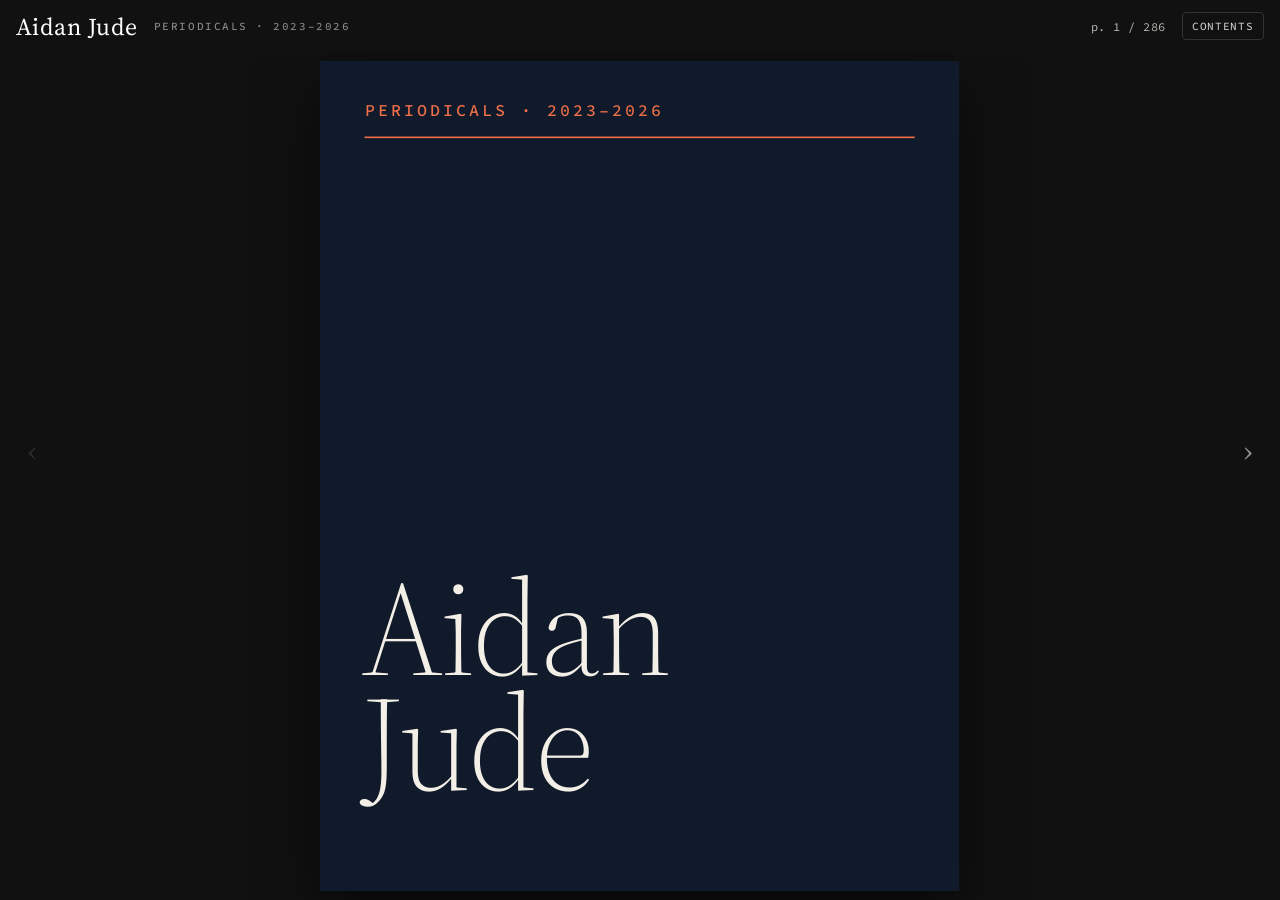
==== commit c598e9ae: "Complete edition: three randomaidan pieces he chose (Collected Poems, Short Stories, love letters) i" ====
--- a/web/public/index.html
+++ b/web/public/index.html
@@ -169,8 +169,8 @@
 .tx .url{overflow-wrap:anywhere}
 .tx a.url{color:inherit;text-decoration:underline;text-decoration-thickness:1px;text-underline-offset:3px;text-decoration-color:var(--g)}
 .fig figcaption{white-space:pre-line;font-size:14px;line-height:1.45}
-.page.contents .toc-list{gap:3px;font-size:19px;line-height:1.25}
-.page.contents .toc-list h5{font:300 34px/1 var(--disp);letter-spacing:-.01em;text-transform:none;margin:16px 0 6px;padding-top:12px;border-top:1px solid var(--k)}
+.page.contents .toc-list{gap:1px;font-size:18px;line-height:1.2}
+.page.contents .toc-list h5{font:300 34px/1 var(--disp);letter-spacing:-.01em;text-transform:none;margin:12px 0 6px;padding-top:10px;border-top:1px solid var(--k)}
 .page.contents .toc-list h5:first-child{margin-top:4px}
 </style>
 </head>
@@ -182,7 +182,7 @@
 <button class="nav next" id="next" aria-label="Next">›</button>
 <main id="view"><div id="spread"></div></main>
 <div id="store" aria-hidden="true"></div>
-<script>window.ISSUE=[{"slug": "january-part-1", "title": "January: Part 1 ’23", "deck": "Playboy, NFTs, and parking at the mall", "eyebrow": "January 8, 2023", "mov": "2023", "blocks": [{"t": "img", "src": "img/january-part-1-00.png", "w": 1014, "h": 720, "cap": "Without Even Looking by Nigel Van Wieck", "mw": 707.5, "mh": 520}, {"t": "dept", "v": "The News"}, {"t": "h3", "v": "Wild Shit in Idaho"}, {"t": "p", "v": "Apparently I've been \"living under a rock\" (according to a buddy) given how late I am to hear about this - but am as astounded as the rest of you. Open questions:"}, {"t": "li", "v": "<span class=\"lp\">Suspect had no apparent motive?</span>", "ord": true, "n": 1, "d": 0}, {"t": "li", "v": "<span class=\"lp\">Weird that cops took so long to release news/<wbr/>evidence/<wbr/>etc</span>", "ord": true, "n": 2, "d": 0}, {"t": "li", "v": "<span class=\"lp\">Two roommates were still inside when it happened and called police <em>8 hours</em> later? These roommates are \"not considered suspects in the ongoing investigations\"</span>", "ord": true, "n": 3, "d": 0}, {"t": "li", "v": "<span class=\"lp\">The fact that the timeline of events is almost entirely based on phone activity is spooky from a privacy perspective</span>", "ord": true, "n": 4, "d": 0}, {"t": "li", "v": "<span class=\"lp\">Am I the only one that think's the currently apprehended suspect looks like a cookie cutter \"serial killer\"? Image below for reference</span>", "ord": true, "n": 5, "d": 0}, {"t": "img", "src": "img/january-part-1-01.jpg", "w": 992, "h": 558, "cap": "Monroe County (Pa.) Correctional Facility", "mw": 400, "mh": 440}, {"t": "p", "v": "Here's the link I used to catch up on this (found the timeline of events to be rather cogent): \u0006https://abcnews.go.com/US/idaho-college-murders-timeline-events/story?id=93575278\u0007"}, {"t": "h3", "v": "TikTok: Internal Turmoil"}, {"t": "p", "v": "Picked this up from the Benedict Evans tech memo (I'd highly recommend for those wanting to keep up in tech news each week - link below) and found this bit interesting: \"… company staff used location data from the app to try to see whether journalists who’d been reporting negative stories had been in the same locations as TikTok staff. That sounds… not good.\""}, {"t": "p", "v": "Full story: \u0006https://www.forbes.com/sites/emilybaker-white/2022/12/22/tiktok-tracks-forbes-journalists-bytedance/?sh=5f2cd4ec7da5\u0007"}, {"t": "p", "v": "Benedict Evans Newsletter: \u0006https://www.ben-evans.com/newsletter\u0007"}, {"t": "h3", "v": "NFT Wash Trading"}, {"t": "p", "v": "A recent research study found 45% of all NFT volume in 2022 were \"shady trades\". Aka, people selling to themselves in order to pump their NFT's price. I find the idea of NFT's interesting, but really don't see them going anywhere as a market."}, {"t": "p", "v": "\u0006https://www.coindesk.com/web3/2022/12/23/over-30b-of-nft-trading-volume-on-ethereum-is-wash-trading-research-suggests/\u0007"}, {"t": "dept", "v": "Ideas"}, {"t": "h3", "v": "Instagram is Today's Playboy"}, {"t": "p", "v": "From the 1950s onwards, Playboy magazine increasingly came to represent “sex” in America. The introduction of voluptuous women at the center of an advertisement stricken magazine harkened a new era for what was deemed publishable as well as mainstream. It also grew from it’s publicly assumed apish beginnings to what was seen as a tasteful gentleman’s publication responsible for printing the likes of literary giants ranging from Vladimir Nabokov to Ray Bradbury. Sex and sensuality were now subjects discussable beyond closed doors - though often dejected among the country’s more conservative sects. And not only was it just men reading Playboy, its women were found clutching copies through fits of dejectedness in an attempt to both understand as well as emulate the world’s most desirable women. This fact becomes ever more clear when we consider Playboy’s own take on the rise in popularity among women circa the early 1980s. As noted in its January 1984 edition: “\u0001Compared with our first nationwide Playmate search five years ago, this one was a colossus. In 1978, we sent five photographic teams to 28 cities and snapped Polaroids of more than 3000 women. This time, we sent seven roving photographers and their assistants to 30 U.S. cities and to one in Canada, and they were swamped by 7000 applicants — nearly twice as many, in fact, as we had expected … We wondered why … It became pretty clear after a while that we were seeing the effects of the health-and-fitness movement … an equally likely reason may be simply that PLAYBOY is now considered by more people than ever (including mothers of nice girls) a publication in a class of its own … a tasteful exception\u0002“. Women were increasingly recognizing their own beauty as well as the immense captivation the playmates had when given a platform like Playboy, and simply put, they wanted their taste."}, {"t": "p", "v": "Fast forward a few decades and the psychology hasn’t changed - only the platform. What had been previously restricted to the world’s most elite supermodels has since been opened to anyone with an iPhone 13 and Adobe Photoshop. Your content’s publication audience reachable in an instant. Glitz, glamour, and sexual intimation can be found at the tap of a finger and as far away as your sister’s Instagram profile. What used to cost thousands of dollars at the expense of a Playboy pocketbook and associated photoshoot now achievable from a walk on Sunset Boulevard in thigh-high Victoria’s Secret stockings and a Nikon D850 handled by your guy friend who took a point and shoot course at UCLA. Instagram is a cheap man’s Playboy and Howard Hefner is turning in his grave with every portrait mode selfie floated as a result of golden hour. Publius."}, {"t": "h3", "v": "Generational Disposition: The Boomerang Effect"}, {"t": "p", "v": "I've been reading a lot of Joan Didion lately and find her journalistic pieces not all that different from the writings of Bret Easton Ellis (author of American Psycho). This has in turn lead to some contemplation on the counter-culture of the 1960s and 70s in comparison to the nihilistic sentiment of the 1980s. It feels to me like children of the 1940s and 50s (post World War II) grew up experiencing their parents lack of fulfillment with suburban life and Sunday afternoons spent at the regional shopping center and opted instead for dope, Led Zeppelin, and \"fuck the man\" in the 60s. They wanted nothing to do with cookie cutter houses, cars, or ways of life. You can then follow the spiral to the 1980s where that generation saw their parents of the 60s and 70s as a generation fighting for change and expectedly turned to \"what's the point?\" which we see crop up socially as a lack of spirit, interests, and general dissidence from reality. I haven't thought deeply enough about our current society and the generation of millennials in this sort of contrast yet, but there seems an intuitive (and rather obvious) ping-pong effect that occurs between generations and it doesn't tend to restructure itself in the inception of new core values — rather, it just erodes existing."}, {"t": "h3", "v": "Parking at the Mall"}, {"t": "p", "v": "I read recently that shopping malls have a sort of “playbook” that they follow when both designing and launching a new one. For one, they will anchor “major” outlets such as Macy’s, JP Penney, etc on either end of the mall and place smaller shops in-between in order to increase exposure as folks commute between major outlets. Another involves painting the lines in the parking lot such that parking spots are much bigger than normal when the mall is first launched. This is done so that it takes less cars to give the mall a “busy” or “packed” look - generating excitement and fervor. Months (or even years) after launch when the mall has matured to a staple in the community, they will then repaint the lines to optimize for maximal parking spots."}, {"t": "p", "v": "I mean — sure — these things make complete sense. But I’ve never considered either one of these things in my life till now and it intrigues me that there is a onboarding packet out there somewhere titled “Building the Mall: Your How-To Guide”."}, {"t": "dept", "v": "Some Literature"}, {"t": "p", "v": "Haven't fully conceptualized this section yet - but want to encapsulate some interesting quotes I found from recent readings and maybe some short book reviews."}, {"t": "h3", "v": "Book Review: Stella Maris by Cormac McCarthy"}, {"t": "img", "src": "img/january-part-1-02.jpg", "w": 350, "h": 538, "cap": "Pan Macmillan", "mw": 400, "mh": 440}, {"t": "p", "v": "After reading all McCarthy’s novels (with the exception being his plays) I’d say this has to be his most inaccessible work. Lots of discussion on very high level mathematics and it’s conjunction with our interpretation of the world. This was like reading a McCarthy brain dump. There’s super interesting tidbits in here ranging from the history of violins to the way whales time their breathing - and it’s semi-evident to me what McCarthy was advocating as a theme - I just think it could have been more appropriately edited (the last 30 pages and the history of the Poincaré/Riemann/etc could have been excluded and the novel would have rounded out a lot better - but that’s just me). 4 out of 5 because I’m stacking this against his other incredible works."}, {"t": "p", "v": "Also, I’d like to add that I think McCarthy is a genius. And that’s coming from someone who uses that word \u0001very \u0002sparingly."}], "mode": "two"}, {"slug": "january-part-2", "title": "January: Part 2 ’23", "deck": "Spirituality, tradition, and \"content\" in the modern era", "eyebrow": "January 23, 2023", "mov": "2023", "blocks": [{"t": "img", "src": "img/january-part-2-00.jpg", "w": 739, "h": 492, "cap": "The Prophecy, 2021 by Kent Monkman (b. 1965)", "mw": 707.5, "mh": 520}, {"t": "dept", "v": "The News"}, {"t": "p", "v": "Gonna be a short news segment since I haven’t been following things the past couple weeks (more focused on the opinion pieces in the “Ideas” section below)."}, {"t": "h3", "v": "Prince Harry: You’re Spare Parts Bud"}, {"t": "p", "v": "Prince Harry released his memoir last week to record setting book sales and followed it up by doing several interviews surrounding its content (seems like quaint timing given the recent passing of the late Queen). Of note, he goes on record discussing how he got frostbite on his “todger” during his 2011 trek across the North Pole:"}, {"t": "p", "v": "My penis was oscillating between extremely sensitive and borderline traumatized. The last place I wanted to be was Frostnipistan.", "cls": "q"}, {"t": "p", "v": "And notes how a friend recommended applying Elizabeth Arden cream to the effected area, to which his initial (reluctant) response was:"}, {"t": "p", "v": "my mum used that on her lips…", "cls": "q"}, {"t": "p", "v": "But then ultimately decides to use the cream and writes in the memoir:"}, {"t": "p", "v": "I found a tube, and the minute I opened it, the smell transported me through time. I felt as if my mother was right there in the room. Then I took a smidge and applied it...down there.", "cls": "q"}, {"t": "p", "v": "Uhhhh - what the f**k?"}, {"t": "p", "v": "\u0001Source\u0002: \u0006https://www.newsweek.com/prince-harry-penis-stories-return-him-clown-persona-tried-lose-spare-1774357\u0007"}, {"t": "dept", "v": "Ideas"}, {"t": "h3", "v": "California: Spirituality and Tradition"}, {"t": "p", "v": "In the interior wilderness no one is bloodied by history, and it is no coincidence that that the Pentecostal churches have their strongest hold in places where Western civilization has its most superficial hold. There are more than twice as many Pentecostal as Episcopal churches in Los Angeles.", "cls": "pull"}, {"t": "p", "v": "Joan Didion (The White Album)", "cls": "pull"}, {"t": "p", "v": "I finished this collection of essays by Joan Didion last weekend and have been mulling on this quote all week. For starters, its important to know the difference between the Pentecostal and Episcopal sects of the Christian church:"}, {"t": "h4", "v": "\u0003Pentecostal\u0004"}, {"t": "li", "v": "<span class=\"lp\">Think “charismatic” </span>", "ord": false, "n": 1, "d": 0}, {"t": "li", "v": "<span class=\"lp\">Energetic sermons</span>", "ord": false, "n": 2, "d": 0}, {"t": "li", "v": "<span class=\"lp\">Doesn’t necessarily ascribe to “a lifetime of sin”</span>", "ord": false, "n": 3, "d": 0}, {"t": "li", "v": "<span class=\"lp\">Very conservative theologically and socially (long skirts and abstain from things like makeup)</span>", "ord": false, "n": 4, "d": 0}, {"t": "li", "v": "<span class=\"lp\">Origins date back to LA in the early 1900s</span>", "ord": false, "n": 5, "d": 0}, {"t": "h4", "v": "\u0003Episcopal\u0004"}, {"t": "li", "v": "<span class=\"lp\">More traditional</span>", "ord": false, "n": 1, "d": 0}, {"t": "li", "v": "<span class=\"lp\">Largest communion in America</span>", "ord": false, "n": 2, "d": 0}, {"t": "li", "v": "<span class=\"lp\">Socially and theologically more liberal</span>", "ord": false, "n": 3, "d": 0}, {"t": "li", "v": "<span class=\"lp\">Often considered to be halfway between Catholicism and Protestantism  </span>", "ord": false, "n": 4, "d": 0}, {"t": "li", "v": "<span class=\"lp\">Origins date back to times of the Revolutionary War when terms like “Anglican” and “Church of England” were out of favor</span>", "ord": false, "n": 5, "d": 0}, {"t": "p", "v": "\u0001Source\u0002: \u0006https://christianityfaq.com/episcopalian-pentecostal-comparison/\u0007"}, {"t": "h4", "v": "Open Questions"}, {"t": "li", "v": "<span class=\"lp\">Why, in southern California of all places, would a movement like this spring up and have such sustained success? </span>", "ord": true, "n": 1, "d": 0}, {"t": "li", "v": "<span class=\"lp\">Nowadays there are 4x as many Pentecostal churches in California as there are Episcopal (Didion wrote <em>The White Album</em> primarily in the 1970s)</span>", "ord": true, "n": 1, "d": 1}, {"t": "li", "v": "<span class=\"lp\">What sort of people are most drawn in by Pentecostal religious sects? </span>", "ord": true, "n": 2, "d": 0}, {"t": "li", "v": "<span class=\"lp\">What does this tell us about our culture? </span>", "ord": true, "n": 3, "d": 0}, {"t": "li", "v": "<span class=\"lp\">It almost seems like a revolt against nihilistic/<wbr/>consumeristic/<wbr/>etc tendencies that are the most concentrated in places like LA? </span>", "ord": true, "n": 1, "d": 1}, {"t": "li", "v": "<span class=\"lp\">But why Pentecostal and not a more “traditional” Christian sect? </span>", "ord": true, "n": 2, "d": 1}, {"t": "h3", "v": "\"Content\" in Today's Day & Age"}, {"t": "p", "v": "Part of me starting this Substack stems from some reflection I’ve done the past few months on the notion of producing versus consuming content. And its not that I wanted to join the fray and start a Podcast about dating or a YouTube channel that inspires the next era of young adults to “get fit”. Rather, I just often found myself pondering “content” and the means it has to influence one’s daily habituations."}, {"t": "p", "v": "A few random thoughts on this idea:"}, {"t": "li", "v": "<span class=\"lp\">For decades, Hollywood has had immense influence on what people are watching, thinking, and talking about. While there are other alternatives to getting a movie/<wbr/>tv-series made nowadays - there are still a handful of production execs in LA that hold immense sway over what the majority of American’s see pop up on their TV screen and the subsequent discussion that is had at the dinner table over hors d'oeuvres.</span>", "ord": true, "n": 1, "d": 0}, {"t": "li", "v": "<span class=\"lp\">While there are a myriad of different content sources nowadays (podcasts, news channels, publications, social media, etc) — and one can see the obvious benefit of multiple sources — is this always a good thing? I heard someone say recently that society in the 1800s and early 1900s was much more congenial because we all read the same books and newspapers. All ate at the same restaurants. All shopped at the same stores. Imagine that - attending a dinner party where you were all informed off the same opinion and could debate it in the same window of context.</span>", "ord": true, "n": 2, "d": 0}, {"t": "li", "v": "<span class=\"lp\">The model for “successful content” will always be at its root self centered. News channels will always be incentivized to talk “crime” over “budget cuts”. TikTok reels and YouTube feeds will naturally be catered to you and your interests because that is what is gonna get you to scroll for 20 more minutes than originally planned. The incentive structure for popularized “content” is all wrong if you’re expecting something integrous. </span>", "ord": true, "n": 3, "d": 0}, {"t": "li", "v": "<span class=\"lp\">There is an audience for pretty much everything. If you made videos where you did paint-by-number whilst crooning love songs to your cat you’d find <em>someone </em>who’d subscribe. I think sexual fetishes serve as case and point for this argument. I mean, come on, women’s feet? Really? </span>", "ord": true, "n": 4, "d": 0}, {"t": "dept", "v": "The Cunningham Memo"}, {"t": "p", "v": "With the declassification of the Cunningham Memo by the House Congressional Committee several months back (last July I believe) - the public was given an opportunity to peer into the knowledge, strategy, and concerns that Meta (formerly known as Facebook) has when it comes to it's social media platforms. And probably not surprisingly, its about what anyone would suspect. Meta (and other companies like it) have a wealth of data it captures from it's users - and they have a strategy intrinsically tied to their user research - as any business minded executive(s) should. That said, it doesn't hide the fact that the contents of this internal memo are indicative of a worldwide society that is becoming ever-more-dependent upon social media platforms. And that's whether they are cognizant of this fact or not."}, {"t": "p", "v": "Upon first hearing of the memo's declassification, I spent a few hours one weekday morning, before starting my actual job, reading the memo and highlighting the anecdotes that were of nominal interest. Let's start from the top."}, {"t": "p", "v": "\u0003Social Networks do Not Typically Remain Limited to Demographic Subgroups, Apart from Teens. E.g.\u0004", "cls": "q"}, {"t": "p", "v": "We do not typically find that adoption is tightly constrained along lines of gender, region, or social class. Instead, social apps typically are adopted at the level of a country as a whole, although adoption rates vary substantially. The one important exception is that teens often adopt a social app different from those around them (e.g., teens using SnapChat, Instagram).", "cls": "q"}, {"t": "p", "v": "Its interesting to see, internally, that Meta recognizes its adoption is largely dependent on the broader society taking up a given platform. Wouldn't be surprised if this results in Facebook/WhatsApp/Instagram targeting ads online to the culture of an entire country - versus targeting a class/profession/gender/race."}, {"t": "p", "v": "Secondly, the fact that Meta recognized the unique opportunity that teens present from an adoption standpoint is not surprising whatsoever. Especially given the strong parallel to big tobacco's focus on bringing on new \u0001young\u0002 smokers throughout the 20th century. Young people are inherently more pliable - and the data Meta harvests simply backs this supposition."}, {"t": "p", "v": "\u0003Once Users Start Using a Social App, their Use Declines Slowly (Ratchet Effect) \u0004", "cls": "q"}, {"t": "p", "v": "This ratchet effect should be both reassuring and concerning. It is reassuring because it implies we are unlikely to see any network undergo a rapid decline. It is concerning because it means that, when we see small declines in visitation, they could reflect significant declines in underlying demand or market-fit", "cls": "q"}, {"t": "p", "v": "Moreover, we see Meta recognize that their own product loses its engagement over time. Not all that surprising."}, {"t": "p", "v": "\u0003Multiple accounts on Instagram.\u0004", "cls": "q"}, {"t": "p", "v": "Around 10% of people on IG have a secondary account, and perhaps half of those use it to maintain a secondary audience. Graph overlap is quite low between primary and secondary accounts", "cls": "q"}, {"t": "p", "v": "As an Instagram user myself, before seeing this statistic, I would have presumed ~1% of Instagram users maintain a secondary account. I also would have presumed that the audience overlap would be relatively high. The anecdotal evidence for this presumption being that most of the folks in my network seem to spinoff secondary accounts for either fitness or promoting a small business (sometimes both). The fact that 10% of Instagram users maintain a secondary account is wildly surprising. What are these secondary accounts being used for? Stalking exes? Following all the \"influencers\" you are ashamed to follow with your primary account?"}, {"t": "p", "v": "TL;DR - Social media and the ways we use it speak to our society writ large (and unsurprisingly, its not all that endearing)."}, {"t": "p", "v": "The full subcommittee investigative report can be found here \u0006govinfo.gov/content/pkg/CPRT-117HPRT47832/pdf/CPRT-117HPRT47832.pdf\u0007."}, {"t": "dept", "v": "Some Literature"}, {"t": "p", "v": "Just a quote this time."}, {"t": "p", "v": "“Do you mean to tell me that you’re thinking seriously of building \u0001that way\u0002, when and \u0001if\u0002 you are an architect?”", "cls": "q"}, {"t": "p", "v": "“Yes.”", "cls": "q"}, {"t": "p", "v": "“My dear fellow, who will let you?”", "cls": "q"}, {"t": "p", "v": "“That’s not the point. The point is, who will stop me?”", "cls": "q"}, {"t": "p", "v": "-Ayn Rand (The Fountainhead)", "cls": "q"}], "mode": "two"}, {"slug": "february", "title": "February ’23", "deck": "AI chatbots, Helter Skelter, and high windows.", "eyebrow": "February 24, 2023", "mov": "2023", "blocks": [{"t": "img", "src": "img/february-00.jpg", "w": 739, "h": 743, "cap": "Exodo, 2022 by Julio Larraz (b. 1944)", "mw": 707.5, "mh": 520}, {"t": "dept", "v": "The News"}, {"t": "h3", "v": "Love Thine Neighbor"}, {"t": "p", "v": "I heard recently — via various news outlets given I don’t have TikTok — that clips of middle and high school students beating the shit out of each other have been going viral. As in, kids riding the school bus and one girl choking another kid out for no apparent reason. This seems …. bad?"}, {"t": "h3", "v": "AI Chat Bots: The Beginning of the End?"}, {"t": "p", "v": "With OpenAI releasing their ChatGPT bot and Microsoft integrating Bing’s search engine with it, we’ve seen a lot of coverage/awe/hysteria surrounding the “power” of AI. While it’s true, these AI bots are fascinating to interact with and they do a really good job of mimicking human behavior, this is because they are trained on terabytes (I don’t know the actual scale of the data but its a lot) of data from the Internet. Think millions of tweets, Facebook posts, Instagram captions, etc. And are you honestly that surprised when the AI bot says it “wants to break you up with your wife and cook your meals”? You shouldn’t be. An AI model trained based on the way humans treat each other on the Internet is a morally ambiguous turnstile."}, {"t": "h3", "v": "Spy Balloons? Since When?"}, {"t": "p", "v": "Its been all over the news: spy balloons, foreign dignitaries, fighter jets, etc. But am I the only one surprised we are having this conversation in the first place? Since when do foreign governments use \u0001balloons \u0002to perform reconnaissance as opposed to satellites and lasers and shit? I’m inclined to believe the Chinese either think we are stupid (probably valid) or that they were actually just using the “spy balloon” to measure the atmosphere and clouds and such and it slipped from their grasp."}, {"t": "dept", "v": "Ideas"}, {"t": "h3", "v": "Helter Skelter"}, {"t": "p", "v": "I was watching the Capote biopic starring Philip Seymour Hoffman, which centers around the author Truman Capote as he works on the true crime novel \u0001In Cold Blood\u0002, and was intrigued to learn that \u0001In Cold Blood\u0002 is actually the \u0001second \u0002best selling true crime novel of all time - behind a book named \u0001Helter Skelter\u0002. The book \u0001Helter Skelter\u0002 was written by the lawyer who prosecuted Charles Manson in the late 1960s and focused on the Manson Family and the crimes they committed - notably the murder of actress Sharon Tate and the others who were living with her in the Hollywood Hills during the summer of 1969. Given that I had seen \u0001Once Upon a Time in Hollywood\u0002 a couple years back, the Tarentino film that makes reference to this series of events, I was vaguely familiar with Charles Manson. However, the absolute fanaticism that the cult lead by Manson embodied ended up being the crux upon which my interest was levied - and its still sometimes hard to believe it actually happened."}, {"t": "p", "v": "For starters, Charles Manson had convinced a group of 25+ people (primarily young women) that he was “Mans Son” (Manson) — the second coming of Jesus Christ. He read from the Book of Revelations while his followers “tripped” on LSD, organizing orgies in order to allow his “family” to experience the release of all inhibitions and ego. Enabling them to \u0001truly \u0002love. He pronounced that the Beatles were angels sent by God and that their message was purveyed through \u0001The White Album\u0002. The scripture? That the white man had had his day. That the “piggies” and their materialistic view of the world was soon to come to an end and that the blacks in America who had so long been oppressed were to finally rise. This message eventually becoming action with the murder of actress Sharon Tate, Jay Sebring (world renowned hair stylist), Abigail Folger (heiress to the Folgers Coffee company), Wojciech Frykowski (a Polish immigrant), and Steven Parent (an eighteen year old Hi-Fi enthusiast) in their Hollywood Hills home on the night of August 8, 1969."}, {"t": "p", "v": "Is there really any way to truly understand the psychology behind Charles Manson and the actions taken by his followers? Probably not - at least not entirely. But I think this excerpt from the book, where officers interviewed local residents of Death Valley California when tracking the “hippie group” living nearby, is indicative of world in which these people were living:"}, {"t": "p", "v": "They began questioning Crockett and Poston. The officers had come looking for arson suspects, and a possible stolen vehicle. They found something totally unexpected. From Pursell’s report: “The interview resulted in some of the most unbelievable and fantastic information we had ever heard: tales of drug use, sex orgies, the actual attempt to re-create the days of Rommel and the Desert Corps by tearing over the countryside by night in numerous dune buggies, the stringing of field phones around the area for rapid communication, the opinion of the leader that he is Jesus Christ and seemed to be trying to form a cult of some sort…”", "cls": "q"}, {"t": "h3", "v": "Narrowed Vision"}, {"t": "p", "v": "It is impossible for your brain to comprehend all the sensory data that it is being sent from your eyes. So naturally, your brain is really good at focusing its computation on one thing at a time - think of this as “zooming in”. But why do we zoom in on some things and not others? For certain cases the answer is obvious. You focus on the stop light when waiting for it to turn green so you know when you can release the brake. You look someone in the eye when they’re telling you a story in order to be polite. But what about when you’re walking out your front gate and zoom in on the clouds overhead? You stop, eyes raised, focusing on a single white cloud juxtaposed against the blue sky. Why? Why in that moment did your subconscious ask your eyes to stop, hold on a second, there’s something right there \u0001really \u0002worth\u0001 \u0002seeing."}, {"t": "p", "v": "I watched a movie recently called “Before Sunrise” starring a young Ethan Hawke and one of his lines struck me on this:"}, {"t": "p", "v": "Why is it, that a dog, you know, sleeping in the sun, is so beautiful, you know, it is, it's beautiful, you know, but a guy, standing at a bank machine, trying to take some money out, looks like a complete moron?", "cls": "q"}, {"t": "h3", "v": "Ayn Rand and Love"}, {"t": "p", "v": "I’ve been re-reading \u0001The Fountainhead\u0002 over the holidays (one of my favorite books) and find Ayn Rand’s notion of “love” to be completely contrary to the traditional dogmatic definition we’re so often prescribed."}, {"t": "p", "v": "… love is reverence, and worship, and glory, and the upward glance. Not a bandage for dirty sores. But they don’t know it. Those who speak of love most promiscuously are the ones who’ve never felt it. They make some sort of feeble stew out of sympathy, compassion, contempt, and general indifference, and they call it love. Once you’ve felt what it means to love as you and I know it — the total passion for the total height — you’re incapable of anything else.", "cls": "q"}, {"t": "p", "v": "-Ayn Rand (The Fountainhead)", "cls": "q"}, {"t": "p", "v": "Society’s Ideal “Partner”:"}, {"t": "li", "v": "<span class=\"lp\">Caring</span>", "ord": false, "n": 1, "d": 0}, {"t": "li", "v": "<span class=\"lp\">Comforting (tells you what you <em>want </em>to hear)</span>", "ord": false, "n": 2, "d": 0}, {"t": "li", "v": "<span class=\"lp\">Self-sacrificial</span>", "ord": false, "n": 3, "d": 0}, {"t": "li", "v": "<span class=\"lp\">Two is better than one</span>", "ord": false, "n": 4, "d": 0}, {"t": "p", "v": "Rand’s Notion of Ideal “Partner”:"}, {"t": "li", "v": "<span class=\"lp\">Someone who respects themselves foremost</span>", "ord": false, "n": 1, "d": 0}, {"t": "li", "v": "<span class=\"lp\">Refuses to compromise their ideals</span>", "ord": false, "n": 2, "d": 0}, {"t": "li", "v": "<span class=\"lp\">Exalts themselves and thereby their partner</span>", "ord": false, "n": 3, "d": 0}, {"t": "p", "v": "And these definitions shouldn’t come as a surprise to anyone familiar with Ayn Rand’s philosophy of Objectivism. It also shouldn’t surprise that Rand paints the opposing philosophy of “love” in stark contrast to her own and doesn’t pull any punches. While I consign that there is certainly a grey area between these two definitions of an “ideal partner”, I think the important point is that so often we are told we need to find someone who “suits you” and not someone who “improves you”."}, {"t": "dept", "v": "Some Literature"}, {"t": "p", "v": "I’ve been really interested in a British poet named Philip Larkin lately."}, {"t": "p", "v": "Rather than words comes the thought of high windows: The sun-comprehending glass, And beyond it, the deep blue air, that shows Nothing, and is nowhere, and is endless.", "cls": "pull"}, {"t": "p", "v": "If you want to read the whole poem → Poetry Foundation: High Windows \u0006poetryfoundation.org/poems/48417/high-windows\u0007"}], "mode": "two"}, {"slug": "march", "title": "March ’23", "deck": "Amazon's $40bn \"advertising\" business, thought experiments, and Roman traditionalism", "eyebrow": "March 19, 2023", "mov": "2023", "blocks": [{"t": "img", "src": "img/march-00.jpg", "w": 1845, "h": 1500, "cap": "Anastasis of the Wild, 2019 by Celeste Dupuy-Spencer (b. 1979)", "mw": 707.5, "mh": 520}, {"t": "dept", "v": "The News"}, {"t": "h3", "v": "Amazon: World’s Largest “Advertiser”"}, {"t": "p", "v": "There was a really interesting piece by tech blogger Benedict Evans last week regarding Amazon being the world’s largest “advertiser”. To clarify, advertising in this case means the “suggested” products on Amazon.com when you are browsing/searching for products. Many consider these “advertisements” to be a nuisance given you have to scroll through 2-4 suggested products before getting the default search results, but Amazon has managed to turn this feature into a 40 billion dollar profit with minimal operating costs. Amazon simply opened up the marketplace and now lets vendors bid for “advertising” time. Key the invisible hand."}, {"t": "p", "v": "It’s interesting to consider the semantics of this. For one, in a marketplace with thousands (if not millions) of similar products, how do you prioritize one over another from a marketplace perspective? Is it reviews based? Sales? And on the other hand from a vendor/seller perspective, does letting the market compete for “air time” make things more fair? Isn’t that how things work in the real world? You create a product and pitch it on TV + billboards to drive up sales?"}, {"t": "p", "v": "Another aspect of this is how Amazon prorates their advertising slots. Are advertising rates based on cumulative searches? Sales? Time of day? I’d be willing to bet Amazon’s advertising pricing model includes all the above."}, {"t": "p", "v": "But perhaps most importantly is that Amazon made 40 billion dollars with minimal effort and exorbitant resultant margins (whereas the Prime + AWS business make great profits, but suffer from steep operating expenditures). It almost feels like in today’s day and age you can make money on pretty much anything - assuming you have a massive platform that is."}, {"t": "p", "v": "Full article: \u0006https://www.ben-evans.com/benedictevans/2023/3/6/ways-to-think-about-amazon-advertising\u0007"}, {"t": "h3", "v": "American Banking: Groupthink 101"}, {"t": "p", "v": "It came out earlier this month that Silicon Valley Bank (SVP) had collapsed and this was was due in large part to SVP purchasing large sums of US treasury bonds over the past few years. While this is typically a safe investment — one I could see financial advisors recommending at this very moment due to existing uncertainty in global markets — this was not the case for SVP given the run that was made on the bank in recent weeks. The run on the bank by investors resulted in the bank having to sell their bonds prematurely for pennies on the dollar since better bonds are available at this very moment due to recent interest rate hikes by the Fed to reduce inflation. From this, I find myself ever-cynical of the American banking system. It seems reminiscent of 2008. Aka, banks assuming the worst can’t happen — and if it does? — the United States government will be there to bail them out (at the expense of the taxpayer of course)."}, {"t": "dept", "v": "Ideas"}, {"t": "h3", "v": "Hitchhikers"}, {"t": "p", "v": "Very random: I realized this week that I’ve never seen hitchhikers before coming to Flagstaff. I mean, yeah, you’d see the occasional one on I-35 in Iowa, but in Flagstaff, I see hitchhikers every single day on 89-A. Maybe its a coastal thing? My barber was also telling me that apparently Flagstaff really started to grow ~15 years go (mostly due to an influx from California). My brain recognizes some connection between California + hitchhikers but can’t quite formalize it. Anyway - I still havent offered a ride to one yet :p"}, {"t": "h3", "v": "The Way We See Colors"}, {"t": "p", "v": "I’m taking a course currently for my masters degree called \u0001Visual Interfaces to Computers\u0002. It’s primarily focused on how to set up cameras such that you can train a computer program to “recognize” certain objects. One of the primary ways this is done is by a means called “color segmentation” where you mark a pixel as either white or black depending on if its above or below a certain threshold. This results in a greyscale image where white represents the portion of the image that is similar to the color you are looking for (and those that are not are seen as black). Here’s an example where an image of a gold fish is segmented by the color orange (original image on the right):"}, {"t": "img", "src": "img/march-01.png", "w": 1086, "h": 377, "cap": "Real Python, “Image Segmentation Using Color Spaces in OpenCV + Python”", "mw": 400, "mh": 440}, {"t": "p", "v": "Once you distill an input image down to black or white - then you can compare the shape, size, etc to other input images and find those that are “nearby” - aka find other images that are similar to our orange fish here. That alone is pretty intriguing but the real interesting tidbit surrounding all this color stuff — in my opinion — is that apparently humans are \u0001very good\u0002 at seeing differences in the color green but \u0001very poor \u0002at seeing differences in the color blue (red falls somewhere in the middle). Why does this matter? Because I find it interesting that when you go to the grocery store, you will notice the minute differences between the heads of broccoli simply because you see the nuance in green more readily. Whereas the ripeness of blueberries will have less of an impression. Human perception is weird."}, {"t": "h3", "v": "Thought Experiment: Original Position"}, {"t": "p", "v": "I watched a movie called \u0001The Fountain\u0002 last week starring Hugh Jackman which resulted in going deep down the metaphysics rabbit hole one night afterwards. While on this escapade, I came across the logician John Rawls and his relatively famous thought experiment titled “Original Position” which I thought was really interesting. The basic idea is as follows:"}, {"t": "img", "src": "img/march-02.jpg", "w": 800, "h": 480, "cap": "", "mw": 400, "mh": 440}, {"t": "p", "v": "You are asked to structure society behind a “veil of ignorance”. That is, you must structure society such that you don’t know where you will be placed on the other side (you may be smart, rich, poor, disabled, etc). Rawls proports that by doing so, you would structure society more fairly since you will impart principles to the benefit of “most” given that is where you are likely to land on the other side."}, {"t": "p", "v": "I, personally, don’t think this is a realistic approach given inherent human biases - which is probably why this thought experiment is oft-referred to as ahistorical. It would, however, be interesting to have some semi-unbiased AI try and design a culture behind a veil of ignorance. Wouldn’t be surprised if the AI placed humans at the bottom of the totem pole :p"}, {"t": "h3", "v": "Roman Society: Traditionalism With Trade-Offs"}, {"t": "p", "v": "I’ve been doing a lot of reading surrounding Roman culture recently and find myself ever-surprised at how traditional a society could be while also maintaining a severe air of liberalism in very specific facets. From a traditionalistic standpoint, Roman society was heavily imparted with themes of heredity, property, citizenship, and wealth. It was also heavily veered towards men — women were defined by the social status of their fathers or husbands. Then, on the flipside of the coin, it was also acceptable to enjoy same-sex relationships and even engage in acts of pederasty (think man + boy) without a degradation in social status. So to sum up, honor your father and mother but feel free to fondle the neighbor boy?"}, {"t": "dept", "v": "Some Literature"}, {"t": "p", "v": "Character teaches above our wills. Men imagine that they communicate their virtue or vice only by overt actions, and do not see that virtue or vice emit a breath every moment. - Ralph Waldo Emerson", "cls": "q"}], "mode": "two"}, {"slug": "april", "title": "April ’23", "deck": "Intelligence leaks, mate switching, and the viability of Airbnb", "eyebrow": "April 15, 2023", "mov": "2023", "blocks": [{"t": "img", "src": "img/april-00.jpg", "w": 2000, "h": 1414, "cap": "The Eternal City, 1937 by Peter Blume (1906–1992)", "mw": 707.5, "mh": 520}, {"t": "dept", "v": "The News"}, {"t": "h3", "v": "US National Security Leak"}, {"t": "p", "v": "I’ve been following (though very briefly) the US national security leak that happened this past week and find the following points of nominal interest:"}, {"t": "li", "v": "<span class=\"lp\">Apparently the US was pressuring Jordan to support Ukraine? But Jordan was hesitant given they don’t want to piss off the Chinese? </span>", "ord": true, "n": 1, "d": 0}, {"t": "li", "v": "<span class=\"lp\">The US gave Israel the ultimatum “either you help Ukraine develop iron dome technology or we won’t support a strike on Iran if/<wbr/>when they develop nukes”</span>", "ord": true, "n": 2, "d": 0}, {"t": "li", "v": "<span class=\"lp\">This seems like blackmail to most precipitous degree? </span>", "ord": true, "n": 1, "d": 1}, {"t": "li", "v": "<span class=\"lp\">Apparently Egypt was trying to sell rockets to Russia?</span>", "ord": true, "n": 3, "d": 0}, {"t": "li", "v": "<span class=\"lp\">Given we are <em>technically </em>allies with Egypt, this is essentially them going behind our back?</span>", "ord": true, "n": 1, "d": 1}, {"t": "li", "v": "<span class=\"lp\">The leaked documents make it seem like Ukraine isn’t faring as well in the war with Russia as the media makes it seem</span>", "ord": true, "n": 4, "d": 0}, {"t": "li", "v": "<span class=\"lp\">US intelligence officials also indicate in the documents that they are skeptical the war can/<wbr/>will end favorably for Ukraine</span>", "ord": true, "n": 1, "d": 1}, {"t": "p", "v": "The fact that the individual responsible for leaking the documents is a 21 year old Air National Guardsman makes me think this sort of classified information is far too readily available. What ever happened to security clearance? Are intelligence servers even password protected at this point?"}, {"t": "h3", "v": "ChatGPT: Not Entirely Factual"}, {"t": "p", "v": "I’m subscribed to a tech blogger named Benedict Evans and over the past month this is the piece that caught my eye the most:"}, {"t": "p", "v": "If you ask ChatGPT factual questions, you can’t trust what you get. In this case, it invented an entirely non-existent sexual assault allegation against a law professor, complete with (non-existent) Washington Post story. Also of note - the professor, since he’s apparently a somewhat controversial figure, assumes that this must be something to do with his politics. Since all LLMs do this all the time about anyone and anything, there’s no reason to think he’s right, but this is a good illustration of just how hard it is for normal people outside tech (or even inside) to grasp what these systems are doing. They are \u0001not\u0002 answering questions - they're making something that looks like an answer to questions that look like your question. But, can you stop them from libeling people? Article Link \u0006jonathanturley.org/2023/04/06/defamed-by-chatgpt-my-own-bizarre-experience-with-artificiality-of-artificial-intelligence\u0007", "cls": "q"}, {"t": "p", "v": "Specifically, this line:"}, {"t": "p", "v": "They (AI) are \u0001not\u0002 answering questions - they're making something that looks like an answer to questions", "cls": "q"}, {"t": "p", "v": "Makes me think that AI “taking over everything” remains a ways off. There is still a need to “audit” the work of an AI engine given its trained on trillions of data points where fact and fiction are one and the same."}, {"t": "dept", "v": "Ideas"}, {"t": "h3", "v": "Temporal Differences in Gestures"}, {"t": "p", "v": "I was watching a lecture for my Visual Interfaces class a couple months back and my Professor brought up the idea of “temporal differences in gestures”. The example he gave is that if you were to ask a Gen X-r to imitate using a phone, they would move their hand up to their ear. But if you were to ask a Gen Z-r to do the same thing they would hold their palm out in front of them and tap their finger against it. The point he was trying to make is that every age group, society, etc has a unique difference in the way they understand and gesture things — which in turn makes it really hard to train computers + cameras to interpret this myriad of potentialities."}, {"t": "h3", "v": "“Mate Switching” (aka trade-in and trade-up :p)"}, {"t": "p", "v": "I was listening to Joe Rogan interview David Buss (Berkeley/Harvard/UTexas evolutionary psychologist) on my drive back from Flagstaff to St. Paul and found the entire subject of “mate switching” incredibly fascinating. Buss goes into the “how” and “why” of adulatory and examines both the psychological and biological basis for which this tends to occur (I, personally, find the biological explanations the most thought provoking). Here are my notes from listening to the podcast and reading Buss’s research paper on the subject:"}, {"t": "h4", "v": "\u0003The Statistics\u0004"}, {"t": "li", "v": "<span class=\"lp\">Lifelong monogamy does not characterize the primary mating pattern of humans</span>", "ord": false, "n": 1, "d": 0}, {"t": "li", "v": "<span class=\"lp\">American divorce rates have hovered in the 50% range over the past several decades, and remarriage is common</span>", "ord": false, "n": 1, "d": 1}, {"t": "li", "v": "<span class=\"lp\">85% of American adults have experienced at least one romantic breakup</span>", "ord": false, "n": 2, "d": 0}, {"t": "li", "v": "<span class=\"lp\">Ala, breaking up with one partner and re-mating with another —mate switching—may more accurately characterize the common, perhaps the primary, mating strategy of humans</span>", "ord": false, "n": 1, "d": 1}, {"t": "li", "v": "<span class=\"lp\">Among married couples, estimates of infidelity rates are estimated to be 26% for women and 50% for men</span>", "ord": false, "n": 3, "d": 0}, {"t": "li", "v": "<span class=\"lp\">An estimated 79% of women who cheat fall in love (in contrast to only a third of men)</span>", "ord": false, "n": 1, "d": 1}, {"t": "li", "v": "<span class=\"lp\">Most women who cheat are unhappy in their current relationship (seems like a no-brainer)</span>", "ord": false, "n": 2, "d": 1}, {"t": "li", "v": "<span class=\"lp\">But the kicker is that when men cheat, only half reported that they were “unhappy in their existing relationship”</span>", "ord": false, "n": 1, "d": 2}, {"t": "h4", "v": "\u0003The Explanations Given\u0004"}, {"t": "li", "v": "<span class=\"lp\"><strong>Dual Mating Strategy Hypothesis</strong></span>", "ord": false, "n": 1, "d": 0}, {"t": "li", "v": "<span class=\"lp\">“Woman's mate preferences shift to more bodily masculine and behaviorally dominant men when ovulating”</span>", "ord": false, "n": 1, "d": 1}, {"t": "li", "v": "<span class=\"lp\">TL;DR — women will (on average) tend to find Jason Momoa-esque figures <em>more attractive</em> during the height of their ovulation cycle and this has also been found to correspond with the time (and types of men) women will tend to cheat with</span>", "ord": false, "n": 1, "d": 2}, {"t": "li", "v": "<span class=\"lp\">The biological explanation for this is the acquiescence of “good genes” while also retaining “safety” and “care”  </span>", "ord": false, "n": 2, "d": 2}, {"t": "li", "v": "<span class=\"lp\"><strong>Mate Switching Hypothesis</strong></span>", "ord": false, "n": 2, "d": 0}, {"t": "li", "v": "<span class=\"lp\">“The mate switching hypothesis provides an alternative explanation for why women have affairs—namely to provide mate insurance, to cultivate backup mates, to assess the viability of a switch, to render the transition back into the mating market easier, or to trade up to a new partner who is less cost-inflicting, more benefit-bestowing, or higher in mate value than their current partner”</span>", "ord": false, "n": 1, "d": 1}, {"t": "p", "v": "I realize this is probably a “touchy” subject (especially for those in a committed relationship at present). I just find the whole subject interesting. Feel free to chastise me in person with your thoughts :D"}, {"t": "p", "v": "Buss’s Research Paper: \u0006https://labs.la.utexas.edu/buss/files/2013/02/The-Mate-Switching-Hypothesis-FINAL-PUBLISHED-2017.pdf\u0007"}, {"t": "p", "v": "And podcast link:"}, {"t": "img", "src": "img/april-e0.jpg", "w": 640, "h": 640, "cap": "Joe Rogan, “#1959 - David Buss”", "mw": 400, "mh": 440}, {"t": "h3", "v": "On the Reconciliation of Self-Interested Parties"}, {"t": "p", "v": "I’ve been slowly making my way through the Federalist Papers the past few months and find them to be very thought provoking. But before going any further — \u0001background\u0002. The Federalist Papers were a series of periodicals during the time of ratification of the United States Constitution where James Madison, John Jay, and Alexander Hamilton argued why the states should support such a proposal via anonymous publications under the pseudonym “Publius” which is Latin for “of the people” (which I find kinda badass). Thus far, I’ve found Hamilton + Madison to be the most eloquent. Jay argues things too practically."}, {"t": "p", "v": "Anyway, I recently read #10 which was written by James Madison and centers around the question of “how to reconcile citizens with interests contrary to the rights of others or inimical to the interests of the community as a whole”. Here’s my TL;DR to save you some time:"}, {"t": "p", "v": "The majority will always remain self-interested. This being the case, human good and private rights always remain at-risk. Ala - pure democracy isn’t the answer. Republican government ensures the self-interested majority cannot trample the private rights of minority factions.", "cls": "q"}, {"t": "h3", "v": "The Viability of Airbnb"}, {"t": "p", "v": "I’ve spoken to several friends about this and am of the opinion that Airbnb — and Vrbo by extension — are the way of the future. Sure, my parent’s (and grandparent’s) generation tend to opt for hotel stays when traveling, but from millennials downward no one wants to book a hotel when taking their vacation. Instead, they want to stay somewhere exorbitant, fully furnished, with the makings of a “home” such that they feel comfortable yet “outside their means”; which in my opinion tends to be at the heart of most vacationing spirit."}, {"t": "p", "v": "In summation, the emergence of vacation rentals as a modern day “timeshare” have opened the door to enlivening the stylization only glimpsed through the flash bulbs of movie cameras and the glib filters of your Instagram feed."}, {"t": "dept", "v": "Some Literature"}, {"t": "img", "src": "img/april-01.png", "w": 657, "h": 391, "cap": "", "mw": 400, "mh": 440}], "mode": "two"}, {"slug": "may", "title": "May ’23", "deck": "Disney's provincial beginnings, stone masonry nullification, and further iterations on \"California\"", "eyebrow": "May 20, 2023", "mov": "2023", "blocks": [{"t": "img", "src": "img/may-00.png", "w": 740, "h": 670, "cap": "The Blue Bird I, 2019 by Natalie Frank (b. 1980)\n(no - this image doesn’t have some hidden implications with my love life — lol — I just enjoy the thoughts it brings to mind :p)", "mw": 707.5, "mh": 520}, {"t": "dept", "v": "The News"}, {"t": "h3", "v": "Walt Disney World. An Idealistic Vision."}, {"t": "p", "v": "It’s been all over the news lately, Florida + DeSantis revoking Walt Disney World’s special governmental permissions in Florida. Frankly, I don’t really have an opinion one way or another on whether this is good or bad (see valid points on both sides) but the rumblings did bring to mind the history of Disney World’s construction back in the 1960s (which I had read about a longggg time ago)."}, {"t": "p", "v": "The crux of it:"}, {"t": "li", "v": "<span class=\"lp\">Walt Disney Productions buys some 27k acres near Orlando, Florida in the 60s</span>", "ord": true, "n": 1, "d": 0}, {"t": "li", "v": "<span class=\"lp\">All of which was done through a series of dummy corporations to avoid land speculation/<wbr/>rushes</span>", "ord": true, "n": 1, "d": 1}, {"t": "li", "v": "<span class=\"lp\">Disney works with the state of Florida to get the Reedy Creek Improvement Act passed</span>", "ord": true, "n": 2, "d": 0}, {"t": "li", "v": "<span class=\"lp\">This basically established Walt Disney World as a “county-esque” entity with all the rights/<wbr/>liabilities/<wbr/>freedoms that come with it</span>", "ord": true, "n": 1, "d": 1}, {"t": "li", "v": "<span class=\"lp\">Disney mostly wanted this in place so that they could build/<wbr/>iterate without the traditional governmental/<wbr/>zoning red tape</span>", "ord": true, "n": 2, "d": 1}, {"t": "li", "v": "<span class=\"lp\">Part of getting this passed involved lobbying for Disney’s vision of EPCOT</span>", "ord": true, "n": 3, "d": 0}, {"t": "li", "v": "<span class=\"lp\">Maybe I’m the only one, but I always thought EPCOT was just another district within Walt Disney World</span>", "ord": true, "n": 1, "d": 1}, {"t": "li", "v": "<span class=\"lp\">Didn’t realize EPCOT stands for “Experimental Prototype Community of Tomorrow” which was intended to serve as a test bed for new city-living innovations (this sounds like some 1960s American idealism/<wbr/>sci-fi kinda of shit)</span>", "ord": true, "n": 2, "d": 1}, {"t": "p", "v": "I’m realizing now that I don’t really have a point to this Disney stuff. I just find the establishment/vision for Walt Disney World fascinating. It reminds of that movie that came out years ago called Tomorrowland."}, {"t": "dept", "v": "Ideas"}, {"t": "h3", "v": "Stone Masonry Nullification"}, {"t": "p", "v": "As several of my close friends are aware, I’m a big fan of the author Cormac McCarthy. What many may not know is that McCarthy is extremely reclusive and has only ever given a handful of interviews. One of which (supposedly forced upon him by his literary agent) took place back in El Paso, Texas in the early 90s. My favorite excerpt:"}, {"t": "p", "v": "\"Stacking up stone is the oldest trade there is,\" he says, sipping a Coke. \"Not even prostitution can come close to its antiquity. It's older than anything, older than fire. And in the last 50 years, with hydraulic cement, it's vanishing. I find that rather interesting.\"", "cls": "q"}, {"t": "p", "v": "I don’t have much to add — given McCarthy says it so eloquently — but imagine the scope of his supposition. Stone masonry predates even the trade of Jesus Christ (carpentry) and has virtually gone extinct in the last 80 years. What does that say about humanity? Have we lost touch with the beginnings of the world?"}, {"t": "p", "v": "Full interview: \u0006https://archive.nytimes.com/www.nytimes.com/books/98/05/17/specials/mccarthy-venom.html?_r=2\u0007"}, {"t": "h3", "v": "Ex Machina: Movie or Prophecy?"}, {"t": "p", "v": "I (re)watched the movie Ex Machina recently and purposefully made a point of taking notes. For those unaware, the movie involves a tech billionaire trying to create a sentient AI (who just so happens to be played by a stunning Swedish actress). Anyway, you tell me if any of these “notes” make sense:"}, {"t": "li", "v": "<span class=\"lp\">The magician’s assistant —&gt; misdirection</span>", "ord": false, "n": 1, "d": 0}, {"t": "li", "v": "<span class=\"lp\">If you leave two AI alone, do they speak English? Or their own language? </span>", "ord": false, "n": 2, "d": 0}, {"t": "li", "v": "<span class=\"lp\">To act upon cascading ideals</span>", "ord": false, "n": 3, "d": 0}, {"t": "li", "v": "<span class=\"lp\">When we pass the Turing Test we become Gods — having created Men</span>", "ord": false, "n": 4, "d": 0}, {"t": "h3", "v": "Contextual Perception"}, {"t": "p", "v": "It is impossible for your brain to comprehend all the sensory data that it is being sent from your eyes. So naturally, your brain is really good at directing its computation to one thing at a time - think of this as “zooming in”. But why do we zoom in on some things and not others? For certain things the answer is obvious. You focus on the stop light when waiting for it to turn green so you know when you can release the brake. You look someone in the eye when they’re telling you a story in order to be polite. But what about when you’re walking out your front gate and zoom in on the clouds overhead? You stop, eyes raised, focusing on a single white cloud juxtaposed against the blue sky. Why? Why in that moment did your subconscious ask your eyes to stop — hold on a second — there’s something right there worth comprehending."}, {"t": "p", "v": "I recently watched “Before Sunrise” starring a young Ethan Hawke and one of his lines stuck with me on this:"}, {"t": "p", "v": "Why is it that a dog, you know, sleeping in the sun, is so beautiful, you know, it is, it's beautiful, you know, but a guy standing at a bank machine, trying to take some money out, looks like a complete moron?", "cls": "q"}, {"t": "p", "v": "It feels like its a matter of context. And your subconscious is the one driving your frame of perception in every waking moment."}, {"t": "h3", "v": "Suffering (in concept and in practice)"}, {"t": "p", "v": "You may have come to realize a lot of my “ideas” stem from either movies or books (and I willfully acknowledge that haha). And while on that note, I saw a movie called “Tree of Life” a few weeks back starring Brad Pitt and Jessica Chastain and it was really weird. Like, entire intervals during the film where it was nothing but volcanos erupting and deep sea organisms ebbing in the flow. However, there was this common theme of “suffering” throughout the movie surrounding the Book of Job from the Bible. I’ll give some background on the eternal story first:"}, {"t": "p", "v": "The Book of Job tells the story of a powerful, wealthy and genuinely upright man who loses everything through no fault of his own—his children, his health, his possessions—only to be reproached by his friends for stubbornly refusing to acknowledge his own guilt and maintaining his faith in God.", "cls": "q"}, {"t": "p", "v": "We have a man who has everything taken from him through the machinations of the world at work. All of us would hope we were as graceful as Job and take it in stride, but we all know we wouldn’t. We would question and curse the world and thereby God until we could come to grips with our immense suffering."}, {"t": "p", "v": "But Job’s story is a testament to who we \u0001could be\u0002. To what we \u0001ought to become\u0002. Maybe that’s the power of great stories?"}, {"t": "h3", "v": "Hollywood and Its Self Representation"}, {"t": "p", "v": "There’s this idea in the book/movie Fight Club that “…we've all been raised on television to believe that one day we'd all be millionaires, and movie gods, and rock stars…” And I think this applies not only to the modern psychology of “who we should be” but also to “where we think we should be”. Generations of permeable culture has its epicenter in Hollywood California. Its in the music, movies, and advertisements we so often absorb. Naturally as a result, we find ourselves at 25 or 30 having a “quarter life crisis” and thinking if only we moved to LA that the world would right itself. That the golden land holds promises our current setting does not. And while it may be true that the weather in Cali is nominally better than most parts of the country, I think its important to acknowledge the discrepancies in cultural representation before loading up the U-Haul and “heading west”. Your setting dictates only \u0001some \u0002of your opportunities. Whether you act to afford new ones is a matter of conscious resolve."}, {"t": "dept", "v": "Some Literature"}, {"t": "p", "v": "I called Dallas, and one hot afternoon we drove around the Hollywood hills and talked. Dallas had long blonde hair and a sundress and she was concerned about a run in her stockings and she did not hesitate when I asked what it meant to be a movie star. “It means being known all over the world,” she said. “And bringing my family a bunch of presents on Christmas Day, you know, like carloads, and putting them by the tree. And it means happiness, and living by the ocean in a huge house.”", "cls": "q"}, {"t": "p", "v": "- Joan Didion (The White Album)", "cls": "q"}], "mode": "two"}, {"slug": "june", "title": "June ’23", "deck": "Black holes, interpreting reality, and the Apple Vision Pro.", "eyebrow": "June 17, 2023", "mov": "2023", "blocks": [{"t": "img", "src": "img/june-00.jpg", "w": 1536, "h": 2048, "cap": "Film poster for Blade Runner 2049 by James Jean", "mw": 707.5, "mh": 520}, {"t": "dept", "v": "The News"}, {"t": "h3", "v": "Netflix: Summer 2023"}, {"t": "p", "v": "Its that time of year again. I usually only pay for a streaming service for a couple months at a time, then once I get bored with their content, I’ll switch (between HBO/Netflix/Hulu/etc). That said, Netflix is set to release two new seasons for shows I thoroughly enjoy:"}, {"t": "li", "v": "<span class=\"lp\">The Witcher (Season 3)</span>", "ord": false, "n": 1, "d": 0}, {"t": "li", "v": "<span class=\"lp\">Black Mirror (Season 6)</span>", "ord": false, "n": 2, "d": 0}, {"t": "p", "v": "This is just a PSA incase you forget (like I did) :p"}, {"t": "h3", "v": "Apple Vision Pro"}, {"t": "p", "v": "Speaking of Black Mirror, anyone else see the Apple Vision Pro expo a couple weeks ago? As someone who is familiar with the computer vision technical space, I did not think we were \u0001this \u0002close to some of the features Apple announced."}, {"t": "p", "v": "For example:"}, {"t": "li", "v": "<span class=\"lp\">Interacting with a visual interface using just your eyes</span>", "ord": false, "n": 1, "d": 0}, {"t": "li", "v": "<span class=\"lp\">3D pictures + video</span>", "ord": false, "n": 2, "d": 0}, {"t": "li", "v": "<span class=\"lp\">Casting movies + shows in pretty much any physical context </span>", "ord": false, "n": 3, "d": 0}, {"t": "p", "v": "Feels like just yesterday we were talking about how this technology was 5-10 years away. Meanwhile, we’re a few short years (after Apple reduces the cost that is) from everyone owning a pair of these and spending the entirety of our time in the OASIS (reference to \u0001Ready Player One\u0002 if anyone else has seen that movie — great depiction of a virtual reality simulation dominating a society imo)."}, {"t": "p", "v": "For as much shit as virtual reality gets for being the epitome of a “future dystopian society” — I will say — some of these things are just plain cool."}, {"t": "dept", "v": "Ideas"}, {"t": "h3", "v": "One Liners"}, {"t": "p", "v": "Experimenting with a new “ideas” segment this month. Just a bunch of random one liners that I typically aggregate on my phone when they come to mind throughout the day/week."}, {"t": "li", "v": "<span class=\"lp\">The Gods envy us.</span>", "ord": false, "n": 1, "d": 0}, {"t": "li", "v": "<span class=\"lp\">Adam and Eve were the last to be created by the hands of God. </span>", "ord": false, "n": 2, "d": 0}, {"t": "li", "v": "<span class=\"lp\">Road Work Ahead —&gt;<em> Gentrification </em>Work Ahead</span>", "ord": false, "n": 3, "d": 0}, {"t": "li", "v": "<span class=\"lp\">What are your obscure interests?</span>", "ord": false, "n": 4, "d": 0}, {"t": "h3", "v": "Black Holes Abduct Photons"}, {"t": "p", "v": "My interest in physics probably peaked by sophomore year in college (though it never completely waned) and more recently I tend to offset reading classic literature with some occasional scientific or economic work which scratches the itch. As of late, this focus has been on black holes."}, {"t": "p", "v": "Black holes are formed from collapsed stars and have such intense gravity that they warp time and space. And as you may already know, black holes get their name because at a certain point — referred to as the “horizon” — nothing escapes, not even light."}, {"t": "p", "v": "However, I learned recently that not all light is sucked into a black hole — some of it escapes. Yet, given how intense gravity is nearby, photons of light will sometimes spin around multiple times before finally escaping and shooting off into space (at the speed of light). This is what gives black holes the “ring of fire” look:"}, {"t": "img", "src": "img/june-01.png", "w": 985, "h": 568, "cap": "NASA’s Goddard Space Flight Center / Jeremy Schnittman", "mw": 400, "mh": 440}, {"t": "p", "v": "If you look closely, you can see that the “rings” spin faster near the event horizon and slower the farther away they get. This is a visual representation of how black holes “warp” space-time."}, {"t": "p", "v": "You can read more here if interested: The Photon Sphere \u0006nasa.gov/feature/goddard/2019/nasa-visualization-shows-a-black-hole-s-warped-world\u0007"}, {"t": "p", "v": "And I’d highly recommend this book on the entire subject: The Science of Interstellar \u0006amazon.com/Science-Interstellar-Kip-Thorne/dp/0393351378\u0007"}, {"t": "h3", "v": "How Your GPS Works (Trilateration)"}, {"t": "p", "v": "I think most people know the high level of how a GPS works. As in, you need a minimum of three points of reference to locate your exact position on Earth. This is often (wrongly) referred to as “triangulation”. Let me explain."}, {"t": "li", "v": "<span class=\"lp\">Satellite emits signal</span>", "ord": true, "n": 1, "d": 0}, {"t": "li", "v": "<span class=\"lp\">The signal contains one very important component: <em>the time it was sent</em></span>", "ord": true, "n": 1, "d": 1}, {"t": "li", "v": "<span class=\"lp\">Your GPS on Earth receives signal</span>", "ord": true, "n": 2, "d": 0}, {"t": "li", "v": "<span class=\"lp\">The GPS notes <em>the time the signal was received</em></span>", "ord": true, "n": 1, "d": 1}, {"t": "li", "v": "<span class=\"lp\">It then compares the time the signal was sent to when it was received</span>", "ord": true, "n": 2, "d": 1}, {"t": "li", "v": "<span class=\"lp\">Using this time difference (and the speed at which the signal travels) the GPS receiver is able to determine the distance from the receiver to the satellite </span>", "ord": true, "n": 3, "d": 1}, {"t": "p", "v": "So thats the basics of how a GPS receiver determines how far away a given satellite is (essentially just using timestamps). But as we all know, a GPS needs three satellites to determine its exact position. Lets take the example we just walked through (one satellite):"}, {"t": "img", "src": "img/june-02.png", "w": 379, "h": 260, "cap": "", "mw": 400, "mh": 440}, {"t": "p", "v": "Your GPS doesnt know the angle at which the signal was propagated from the satellite — only the distance. Therefore, in relation to the satellite, you could be at any of the points on the above circle (which share the same distance from your GPS to the satellite). Hence, you need three distances (or three circles) to find your GPS’s exact location (the point which they all intersect):"}, {"t": "img", "src": "img/june-03.png", "w": 479, "h": 343, "cap": "", "mw": 400, "mh": 440}, {"t": "p", "v": "Closing out, I want to add that this method is actually called “trilateration” which is often confused with “triangulation” given its simply using distances (not angles). So if someone ever tells you that a GPS uses triangulation to find your exact location feel free to correct them :p"}, {"t": "h3", "v": "Interpreting Reality"}, {"t": "p", "v": "I’ve been rather interested in metaphysics recently and been doing a lot of pondering about the relationship between conscious experience and our innate human biology. That is — what is free will — if there be such a thing? Are we are simply neurons firing in concise intervals? If we make decisions because our neurons fire in accordance with some biological setting than how can we claim free will even exists? Does that mean life is deterministic?"}, {"t": "p", "v": "I know its a heavy subject and honestly still do believe in “will to power” as Nietzsche likes to put it. Or if you’ve read Ayn Ran her response would probably be “Who is John Galt?”"}, {"t": "p", "v": "But the crux of this argument (often made by Sam Harris) is that if we are beings that live a conscious experience based on predetermined biology and phycological disposition — then how can we condone someone for performing heinous acts? For example, if I steal a loaf of bread from a street vendor — the deterministic argument would be that if presented with that same decision a million times under the same exact biological/life conditions I would make the same (poor) decision regardless of morality/free-will."}, {"t": "p", "v": "And while its hard to argue with biology, no one truly believes this is the case right? We feel the gravity of making important decisions each and every day. And naturally you could argue that if someone were to \u0001honestly \u0002believe they did not have free will and that there decisions did not matter (given it was predetermined) then any decision to be made requires no stress, anxiety, or concern whatsoever. And do you know anyone like that? Where any decision, no matter the gravity, means nothing to them? That sounds like existential depression if you ask me."}, {"t": "p", "v": "I don’t know. Free will and human biology are an interesting paradigm when considered each in hand. Maybe they aren’t meant to be understood. Maybe that’s where faith lends a hand."}, {"t": "dept", "v": "Some Literature"}, {"t": "p", "v": "In honor of McCarthy passing away last week:"}, {"t": "p", "v": "In the years to come he would walk the beach all but daily. Sometimes he’d lie at night in the dry sand above the wrack-line and like the mariners of old study the stars. Perhaps to see how he might plot his course. Or to see what enterprise might be read as favorable in their slow crawl over the black and eternal vastness. - Cormac McCarthy (The Passenger)", "cls": "q"}], "mode": "two"}, {"slug": "july", "title": "July ’23", "deck": "Greek models, the ethics of Meta, and inter-galactic travel", "eyebrow": "July 15, 2023", "mov": "2023", "blocks": [{"t": "img", "src": "img/july-00.jpg", "w": 960, "h": 1200, "cap": "Greek model Theopisti Pourliotopoulou (who got famous after posing for the Venice soccer club Venizia). Welcome to the thirst trap :D", "mw": 707.5, "mh": 520}, {"t": "dept", "v": "The News"}, {"t": "h3", "v": "Meta Begs For “Ethos”"}, {"t": "p", "v": "Meta has been doing a series of PR announcements and feature releases to quell disquiet and explain how the “algorithm” works when catering Instagram & Facebook content to you. Albeit I think its a good thing when tech companies are forthcoming about what they are doing (yet harbor series doubts when they present their intentions). That said, Meta goes in depth and provides not only explanations for how their AI systems work, but also details as to what “signals” are used as primary drivers for their models. For example, they walk through the process of “ranking stories” here \u0006transparency.fb.com/features/explaining-ranking/ig-stories\u0007."}, {"t": "p", "v": "On top of this, Meta is even going as far as releasing datasets from their platform — warranted that its limited to their “public” profiles."}, {"t": "p", "v": "Now, I want to pause for a moment and let this serve as a warning to all those who have public profiles. As of this week, anyone on the internet (whether that be friend or nefarious dark web actor) now has access to your profile data. As someone who is a software engineer by trade if you were to ask me how I’d use “your data” my immediate thoughts would be:"}, {"t": "li", "v": "<span class=\"lp\">Your pictures could be used to generate fake passports + driver’s licenses + etc</span>", "ord": false, "n": 1, "d": 0}, {"t": "li", "v": "<span class=\"lp\">The NSA can now attribute photos + social connections (aka your followers) to your identity (this fits in nicely with all the text messages, phone numbers, Google/<wbr/>Apple map data they already have harvested on you)</span>", "ord": false, "n": 2, "d": 0}, {"t": "li", "v": "<span class=\"lp\">Next time you get pulled over for speeding the officer will be able to pull up your license number, get your name, and have your date of birth + Insta photos + hobbies all linked in seconds.  </span>", "ord": false, "n": 3, "d": 0}, {"t": "p", "v": "Yeah — this is some Bladerunner-esque dystopian-ism — welcome to the brave new world everyone."}, {"t": "dept", "v": "Ideas"}, {"t": "h3", "v": "One Liners"}, {"t": "p", "v": "Just some random notes I keep on my phone each month."}, {"t": "li", "v": "<span class=\"lp\">If time is relative to the speed of light, then its no wonder summer flies by.</span>", "ord": false, "n": 1, "d": 0}, {"t": "li", "v": "<span class=\"lp\">What if the old women cutting hair are sculpting us in styles they find attractive? Are we mere caricatures of a cougar’s desire? </span>", "ord": false, "n": 2, "d": 0}, {"t": "li", "v": "<span class=\"lp\">Water across rock. Caffeine for the soul.</span>", "ord": false, "n": 3, "d": 0}, {"t": "li", "v": "<span class=\"lp\">Man’s reach exceeds his imagination</span>", "ord": false, "n": 4, "d": 0}, {"t": "h3", "v": "Generating Electricity"}, {"t": "p", "v": "My senior year of high school I was obsessed with electricity and was confounded as to how it was created. I understood what electricity was and how it moved through wires but could not wrap my head around how electricity is created by mechanical motion. Therefore, I’m gonna give you all the rundown."}, {"t": "p", "v": "When I say “power generation” you probably think of a power plant or maybe even one of those stationary bikes where you spin the peddles and it says on the screen how many watts of energy you are actively creating. The idea is the same. That spinning motion is at the root of how mechanical motion is transferred to electrical energy."}, {"t": "p", "v": "To start with, electricity is nothing more than electrons (the particles that spin around the nucleus of the atom) running through a given material. Things like metal (especially copper) are good conductors of electricity hence why there are often used. So to “create electricity” we can think of it as “how do I get these electrons in this piece of metal to start moving?” and the answer comes back to the “spinning” motion eluded to earlier."}, {"t": "p", "v": "You remember from middle school science class where you placed two magnets together and the ends repelled each other when the polarity was the same (N + N or S + S) and attracted when opposite (N + S)? Now imagine what happens when you put a magnet next to a piece of wire. One end of the magnet is going to “push” the electrons away (remember that electrons are negatively charged) and the other end is going to attract them."}, {"t": "p", "v": "So by pushing the magnet towards the wire and then pulling it away you create this steady flow of “pushing than pulling” on the electrons which ultimately results in them flowing steadily and hence we have electricity."}, {"t": "p", "v": "TL;DR — Spin a magnet around some metal and you create electricity."}, {"t": "img", "src": "img/july-01.jpg", "w": 400, "h": 231, "cap": "Solar Schools, “Magnets and Electricity”", "mw": 400, "mh": 440}, {"t": "p", "v": "And incase you’re wondering “how does electricity move my Tesla” or “how does electricity turn the blades on my fan” the idea is the exact same just in reverse. Aka, the electric current in the wire pushes on a magnet causing it to spin which can be thereby applied to any downstream mechanical process."}, {"t": "h3", "v": "Schoolteachers of Yesteryears"}, {"t": "p", "v": "Schoolteachers used to be the most educated members of the local community. Most folks, with whatever degree of schooling they had, dropped out early and took up work on the farm, with their family business, as a laborer, etc. Yet some graduated high school, went east, and came back well rounded and studied in mathematics, literature, and science. They than took up teaching at the local day school and brought forth the knowledge of the world to their community’s people."}, {"t": "p", "v": "What happened between then and now? Not to say the schoolteachers of today are uneducated, but they are instead trained on a specific subject (such as math or history) and are seldom the most educated in their community in comparison to the many others that go to college for various disciplines."}, {"t": "p", "v": "Is it simply that the common standard of today is that most folks go to college? Or is it the accessibility of information in today’s digital age? A combination of both? Just something to think about."}, {"t": "h3", "v": "The Practicalities of Inter-Galactic Travel"}, {"t": "p", "v": "If any of you (like me) watched Interstellar and oft-crave the investigation of far flung galaxies than you are in luck. Today, we deep dive the most “practical” means of reaching nearby galaxies."}, {"t": "h4", "v": "\u0003The Facts\u0004"}, {"t": "li", "v": "<span class=\"lp\">The nearest star (other than our Sun) thought to have a habitable planet is Tau Ceti which is 11.9 light-years from Earth</span>", "ord": false, "n": 1, "d": 0}, {"t": "li", "v": "<span class=\"lp\">We’d have to travel at the speed of light for 11.9 years to reach it</span>", "ord": false, "n": 1, "d": 1}, {"t": "li", "v": "<span class=\"lp\">The farthest humans have sent a spacecraft is the Voyager 1 which is now about 18 light hours from Earth</span>", "ord": false, "n": 2, "d": 0}, {"t": "li", "v": "<span class=\"lp\">It’s been traveling for 37 years</span>", "ord": false, "n": 1, "d": 1}, {"t": "h4", "v": "\u0003The Cool Shit \u0004"}, {"t": "h4", "v": "\u0003Option #1: Thermonuclear Fusion\u0004"}, {"t": "p", "v": "Put forth in 1968 by Freeman Dyson. Imagine setting off a hydrogen bomb (continuously) in order to propel a ship through space:"}, {"t": "img", "src": "img/july-02.jpg", "w": 970, "h": 1316, "cap": "NASA CR-185163, “The Gevaltig,” 1989", "mw": 400, "mh": 440}, {"t": "p", "v": "The estimated theoretical speed of such a spacecraft (assuming the science catches up in the next couple hundred years) is ~1/10th the speed of light. So it’d take 11.9 light years / (1/10) = 119 years to reach the nearest (possibly habitable) solar system. You can read more about “fusion rockets” here \u0006en.wikipedia.org/wiki/Fusion_rocket\u0007."}, {"t": "h4", "v": "\u0003Option #2: Laser Beam + Light Sail\u0004"}, {"t": "p", "v": "Proposed by Robert Forward in 1962. An assembled array of solar-powered lasers focus its beam through a lens at a massive “sail” — thereby pushing it forward."}, {"t": "img", "src": "img/july-03.jpg", "w": 1920, "h": 1271, "cap": "Sci.News", "mw": 707.5, "mh": 520}, {"t": "p", "v": "Theoretical estimates show the light sail could pull a ship through space at ~1/5th the speed of light. So traveling to Tau Ceti would take 11.9 / (1/5) = 59.5 years. That being said, laser and solar technologies are far from being close enough for this sort of technology in the 21st century."}, {"t": "h4", "v": "\u0003Option #3: Black Hole Gravitational Slingshot\u0004"}, {"t": "p", "v": "Proposed by Kip Thorne, is a “slingshot maneuver” around two black holes."}, {"t": "img", "src": "img/july-04.jpg", "w": 2800, "h": 2100, "cap": "Kip Thorne, The Science of Interstellar, 2014", "mw": 707.5, "mh": 520}, {"t": "p", "v": "The impracticality of such a method being that we’d have to find two black holes that are orbiting one another and aren’t too close together (otherwise the tidal gravity forces between the two would destroy the ship)."}, {"t": "p", "v": "\u0001Most of the above comes from referencing ‘Far-Future Technology’ per the book “The Science of Interstellar” by Nobel Prize Physicist Kip Thorne.\u0002"}, {"t": "h3", "v": "The Internet: A Temperature Check for the Masses"}, {"t": "p", "v": "Until the advent of the digital age, our understanding of “the people” was surfaced through lackluster means. The folks you went to high school with, the members of your church, and maybe your extended family. This was your immediate social circle and “the masses” being everyone else."}, {"t": "p", "v": "In this particular setting, your given understanding on the opinions and sway of “the masses” was left to things like your regional newspaper or the television set in your home. Mediums such as op-eds written by columnists, TV shows, and movies were the penultimate representation of the culture and its people writ large."}, {"t": "p", "v": "Then came the internet."}, {"t": "p", "v": "Now every individual retains the ability to voice their immediate thoughts and opinions with the tap of a screen or the shutter of a camera lens. And likewise, we the people can garner a deeper understanding of “the masses” by simply going online and scrolling Reddit + Twitter + Instagram."}, {"t": "p", "v": "I heard this aphorism years ago that sums this up rather well: “Before the Internet, every village had their idiot and folks did their best to avoid them. Now the village idiots have a platform to broadcast to the world — which makes them harder to avoid.”\u0001 \u0002"}, {"t": "dept", "v": "Some Literature"}, {"t": "verse", "v": "He clasps the crag with crooked hands;\nClose to the sun in lonely lands,\nRing'd with the azure world, he stands.\nThe wrinkled sea beneath him crawls;\nHe watches from his mountain walls,\nAnd like a thunderbolt he falls."}, {"t": "p", "v": "---", "cls": "att"}, {"t": "p", "v": "Lord Tennyson (The Eagle)", "cls": "att"}], "mode": "two"}, {"slug": "august", "title": "August ’23", "deck": "The occult, three age systems, and artificial intelligence", "eyebrow": "August 22, 2023", "mov": "2023", "blocks": [{"t": "img", "src": "img/august-00.jpg", "w": 1890, "h": 2800, "cap": "Film poster for the film Ad Astra (2019)", "mw": 707.5, "mh": 520}, {"t": "dept", "v": "The News"}, {"t": "h3", "v": "The Black Sea Grain Initiative (is no more)"}, {"t": "p", "v": "Oft-termed the “breadbasket” of Europe, Ukraine’s economy is primarily hinged upon farming and relies heavily on the ability to export these commodities worldwide via shipping lanes per a deal that was reached in July of last year called the Black Sea Grain Initiative."}, {"t": "p", "v": "This deal allowed for Ukraine to continue its food-based exports throughout the ongoing war with Russia. However, Russia refused to extend this deal last month (that was brokered by the UN) and cited that the Kremlin had been expecting a loosening of sanctions on its own exports as a result of last year’s deal. While there are currently no Russian food exports under sanction, one can only assume the Kremlin is referencing the ongoing freeze on Russian banking systems (among other real and pseudo embargos of the like)."}, {"t": "p", "v": "TL;DR — Ukrainian cargo ships are no longer safe traversing the Black Sea and one can only speculate at the ramifications to food prices worldwide."}, {"t": "dept", "v": "Ideas"}, {"t": "img", "src": "img/august-01.jpg", "w": 1088, "h": 300, "cap": "", "mw": 400, "mh": 440}, {"t": "h3", "v": "The Freemasons"}, {"t": "p", "v": "I had been recommended a Netflix show called \u0001The Sons of Sam\u0002 by a buddy of mine which resulted in a deep dive down the occult rabbit hole. Or maybe more specifically, the “secret society” rabbit hole. I ended up reading more and more into the Freemasons and their belief systems. And what was oddly fascinating, was that this group of people had been around since the 13th century, still existed today, and at the center of their ideology was a story that is rooted in events from the Bible."}, {"t": "p", "v": "According to Biblical accounts, the temple of Solomon was located in Jerusalem and stood at the spot where God had created Adam — the first man. And during the construction of the temple, the Chief Architect was a man named Hiram Abiff. At one point, the workers constructing the temple grow angry with the Hiram and demand to know the “secrets of a Master Mason” — but he refuses to tell. At which point, the men strike him dead. In the night, the murderers bring his body outside the temple walls to be buried. Eventually his body is uncovered and the criminals brought to justice."}, {"t": "p", "v": "The free masons use this story at the center of their comradery — forming relationships, promoting membership and advancement, as well as the grounding in simple fortitudes the basis of their beliefs. It’s crazy to think that 800 years have passed and there is still a group of individuals who hold such a story in exceedingly high regard. Maybe its a testament to humanity."}, {"t": "h3", "v": "The Over-Generalization of Artificial Intelligence"}, {"t": "p", "v": "I wrote a couple months back about Meta and their half-handed attempt to “expose the algorithm” and have been doing some more mulling on this same topic, but through a wider lens."}, {"t": "p", "v": "Through my masters program, I’ve had to take several classes ranging from AI, machine learning, and Natural Language Processing (NLP). Basically, the underlying fundamentals and mathematics behind the sort of systems that undergird many of the largest platforms in the world (such as Instagram, Twitter, Google Search, etc). And the more I learn with regards to these topics, the more I’m convinced that these tech giants — and their executives by extension — actually know \u0001very little\u0002 with regards to how their systems \u0001actually work\u0002."}, {"t": "p", "v": "Let’s take for example “the algorithm” that makes recommendations on your YouTube or Instagram feed. It was in last week’s newsletter where I dropped some links to where Meta was doing PR releases where they generalized how their recommendation systems worked. It was very much akin to “we see you watched this video, so we recommend something similar”. Okay, thanks Meta, everyone already knows that. But what they aren’t telling you is that the inter-workings of an AI model are incredibly complex and \u0001even they \u0002couldn’t tell you exactly why you got shown a video without cracking open a machine learning model comprised of \u0001millions \u0002(if not \u0001billions\u0002) of inter-related “neurons”."}, {"t": "p", "v": "Let’s slow down for a second. ‘Model’ and ‘neuron’ are terms thrown around a lot today and I don’t think many of us have a solid grounding in what those things actually mean. Let’s take a quick look at this depiction of a neural network and I’ll breakdown things in simpler terms:"}, {"t": "img", "src": "img/august-02.png", "w": 1400, "h": 840, "cap": "", "mw": 707.5, "mh": 520}, {"t": "p", "v": "You can effectively think of the above ‘neural network’ as a ‘AI model’ because its built to ‘learn’ as it goes. And an FAQ:"}, {"t": "li", "v": "<span class=\"lp\">Input Layer</span>", "ord": true, "n": 1, "d": 0}, {"t": "li", "v": "<span class=\"lp\">This is just the “input data” that the model is trying to “classify”</span>", "ord": true, "n": 1, "d": 1}, {"t": "li", "v": "<span class=\"lp\">Simple example being images of dogs and cats (and the goal of the model is to take the input images and determine which are dogs and which are cats)</span>", "ord": true, "n": 2, "d": 1}, {"t": "li", "v": "<span class=\"lp\">Hidden Layer</span>", "ord": true, "n": 2, "d": 0}, {"t": "li", "v": "<span class=\"lp\">This is where the “black magic” happens and what I was referring to above when tech companies themselves don’t really even know what is going on in their systems</span>", "ord": true, "n": 1, "d": 1}, {"t": "li", "v": "<span class=\"lp\">This “layer” is where millions (and sometimes billions) of “neurons” exist</span>", "ord": true, "n": 2, "d": 1}, {"t": "li", "v": "<span class=\"lp\">Their sole job is figure out what configuration they should take in order to get the “classification” of dogs and cats correct as often as possible </span>", "ord": true, "n": 3, "d": 1}, {"t": "li", "v": "<span class=\"lp\">This mimics how your brain works. Your body has some memory of smell/<wbr/>touch/<wbr/>sound tied to a configuration of neurons in your brain and when you encounter that sense/<wbr/>thing again — they fire in that <em>exact </em>configuration in order to remember/<wbr/>recognize “hey - that’s the thing”   </span>", "ord": true, "n": 1, "d": 2}, {"t": "li", "v": "<span class=\"lp\">Output Layer</span>", "ord": true, "n": 3, "d": 0}, {"t": "li", "v": "<span class=\"lp\">This “layer” is basically where we take the results from the neurons and convert it to “we think image one is a cat” </span>", "ord": true, "n": 1, "d": 1}, {"t": "p", "v": "After all this gets done, we compare the results and see how the model did. Aka, “did I classify all the cats and dogs right?” The results — or as its depicted above, the \u0001loss \u0002— is then propagated back to the neurons and they each find out “oh, we got some of these right and others wrong, lets change up our configuration a bit”. The process is repeated over and over again until the model is \u0001really good\u0002 at determining which images are dogs and which are cats."}, {"t": "p", "v": "Wrapping all this up, AI models are black boxes to a large extent. We know why these neural networks are good at what they do, BUT ONLY at a \u0001very \u0002general level. The intricacies of why the neurons take certain configurations, the number of neurons that work best for certain tasks, how long it takes to train, etc etc are all things we don’t understand at this point and these are areas of study for like Harvard PhDs. I had a professor at Columbia named Carl Vondrick who famously said “You may ask, why do we need X or Y hidden neurons in this AI model in order for it to work and the answer is: we honestly don’t know”. Much of this comes back to our fundamental \u0001lack \u0002of understanding with regards to the brain, which is why much of AI research is so closely tied to advances in Neuroscience."}, {"t": "p", "v": "Anyways, be weary out their friends. The AI revolution is underway and many of its prophets are talking out of their ass."}, {"t": "h3", "v": "The Ages of Stone, Bronze, Iron (and Steel)"}, {"t": "p", "v": "I stumbled across the ideas of Danish antiquarian Christian Thomsen when reading \u0001A Gentleman in Moscow\u0002. Thomsen organized man and his tools by-use of the three age system. This essentially means to break down the epochs of mankind into three distinct ages. The Age of Stone. The Age of Bronze. The Age of Iron."}, {"t": "p", "v": "The Stone Age was that of a rough and blunted man. Crafting tools and homes from shear rock as a means of survival. Then came the Bronze Age with the discovery of metallurgy. The elite of society fashioning coins and crowns. A furthering of the grandiose few. Of the bourgeois. Finally the advent of the modern age and that of iron. The steam engine, printing press, and gun. A trinity wrought from the efforts of the same bourgeois who lead the Bronze Age — but to egalitarian consequence — for it was the proletariat who ascended this age."}, {"t": "p", "v": "Alas, now we live in a new era. A new age. That of planes, skyscrapers, and rockets. The Age of Steel. Who will rise?"}, {"t": "img", "src": "img/august-03.jpg", "w": 1088, "h": 299, "cap": "", "mw": 400, "mh": 440}, {"t": "dept", "v": "Some Literature"}, {"t": "verse", "v": "I’ve always wanted brook trout\nfor breakfast."}, {"t": "verse", "v": "Suddenly, I find a new path\nto the waterfall."}, {"t": "verse", "v": "I begin to hurry.\nWake up,"}, {"t": "verse", "v": "my wife says,\nyou’re dreaming."}, {"t": "verse", "v": "But when I try to rise,\nthe house tilts."}, {"t": "verse", "v": "Who’s dreaming?\nIt’s noon, she says."}, {"t": "verse", "v": "My new shoes wait by the door.\nThey are gleaming."}, {"t": "p", "v": "- Raymond Carver", "cls": "att"}], "mode": "two"}, {"slug": "september", "title": "September ’23", "deck": "The dark web, societal norms, and chasing comets", "eyebrow": "September 27, 2023", "mov": "2023", "blocks": [{"t": "img", "src": "img/september-00.jpg", "w": 1600, "h": 768, "cap": "Scene from the film ‘Ex Machina’", "mw": 707.5, "mh": 520}, {"t": "dept", "v": "Creative Riff"}, {"t": "p", "v": "This was formerly a “news” segment, but in all honesty, it was the only segment I disliked writing. I don’t really care nor follow the news. So instead, gonna try something different this month and see if it resonates with folks (you may get a text asking for feedback :P)"}, {"t": "h3", "v": "Chasing Comets"}, {"t": "p", "v": "In the days before recorded time, our ancestors lived the land with bow and spear. Made fires in the hills and whispered stories with faces aglow the dying embers. At night we'd lay in deep furs on pine thicketed forest ground and stare at the starblown sky. Counting blinking stars and ascribing meaning to their shape while conversing with them in deft whisper and posing questions of the soul.", "cls": "riff"}, {"t": "p", "v": "And when the stars would fall from the heavens men would chase them. With bared feet and stooped shoulder they'd rush over the hills tracking the course of the fallen rock and stumble upon its resting place deep in the glens of the mountain. The smoldering stone gleamed with emerald and sapphire iridescence and hummed with mystery which not be of this world nor any other. Placing hand on stone they'd stare deep into the heart of the comet and ponder the spinning planets and the course whence the meteorite had come to pass and raise eyes skywards in contemplation of the cosmos.", "cls": "riff"}, {"t": "p", "v": "Align the sextant. Set a heading. Draw a footpath amongst the celestial vault.", "cls": "riff"}, {"t": "dept", "v": "Ideas"}, {"t": "img", "src": "img/september-01.jpg", "w": 1088, "h": 300, "cap": "", "mw": 400, "mh": 440}, {"t": "h3", "v": "The Dark Web"}, {"t": "p", "v": "The “dark web” is so often associated with nefarious activity that I think it gets a bad rap. Yes, there are sites where you can seemingly purchase guns, drugs, etc. But there is also a wealth of content that is perfectly legal and simply exists on the dark web because its too “edgy” for the public internet (which is often referred to as the “Clearnet”). For example, \u0001The New York Times\u0002 actually maintains a dark web presence and WikiLeaks has been the platform that has enabled dozens (if not more) national security leaks. And this brings us to the heart of the what the “dark web” was originally intended to be. It was designed to be a means to conduct activity online with complete anonymity. Whether that be entering honeypots, red rooms, illegal marketplaces, or leaking national security documents to the American public."}, {"t": "p", "v": "And now, there has been increased speculation that the Feds have taken over “nodes” (aka servers) that undergird the dark web with the likely intent of being able to de-anonymize users based on their IP address. Thats not to say that catching criminals is a bad thing, but it completely undermines your ability as a user to navigate online with anonymity. Anyways, if you’re interested, this breakdown by Mental Outlaw over on YouTube is superb:"}, {"t": "img", "src": "img/september-e0.jpg", "w": 1280, "h": 720, "cap": "Mental Outlaw, “Hundreds of Tor Relays are Being Used to De-anonymize Users”", "mw": 707.5, "mh": 520}, {"t": "h3", "v": "The Ascent of Money"}, {"t": "p", "v": "A year or two ago I read a book called \u0001The Ascent of Money\u0002 by Niall Ferguson where he takes a stroll through the historical advent of currency."}, {"t": "p", "v": "In the book, he argues that \u0003the creation of ‘credit’ by banks was the first great revolution\u0004 in the “ascent of money”. By allowing individuals — or any enterprise for that matter — the ability to borrow more money than they currently have on hand allowed for an exponential growth in the worldwide economy. And this can be relatively easy to visualize. Imagine you are a small farmer in the hills of Italy during the 1400s. By reaping your harvest each fall you are able to afford the basic necessities for your family. But what if your son wants to join the family trade whence old enough? What if he has a family of his own? You don’t have enough money per your modest harvest to afford buying \u0001another \u0002plot of land for your son…so you go to the bank. And at the fixed interest rate provided by the bank, you suddenly have the ability to further your family’s enterprise which in turn expands the GDP of your community and nation writ-large."}, {"t": "p", "v": "Ferguson then goes on to argue that \u0003the birth of the bond was\u0004 \u0003the second great revolution\u0004 in the “ascent of money”. Bonds effectively present a means of borrowing from a broader range of people or institutions than just banks. When a country issues trillions of dollars in bonds to pay for some governmental program this is effectively borrowing money from some nation(s) and inherently its citizens. This leads us to the exact reason why bond markets have such a momentous influence on the global economy:"}, {"t": "p", "v": "When bond prices fall, this is seen as: \"those who lent us money don't believe we are going to pay it back\"", "cls": "q"}, {"t": "p", "v": "Likewise when bond prices rise, its viewed as: \"this nation and its economy look like a promising investment\"", "cls": "q"}, {"t": "p", "v": "So you can think of bonds as ‘stocks’ for nations."}, {"t": "p", "v": "Now that we have this understanding of how bonds work, lets consider the scenario where bond prices fall. How do you think interest rates would respond?"}, {"t": "p", "v": "Actually, let me re-phrase the question."}, {"t": "p", "v": "Imagine everyone in the world decides “the United States economy is in turmoil and there is no way they can afford to pay back their debt”. Do you think that will make borrowing money from the bank more or less expensive for you, a US citizen? More expensive obviously. The world predicts a forthcoming depression, so the bank is hesitant to lend you money because you might not be able to pay it back. Therefore, they jack up the interest rate to account for this risk when lending you money."}, {"t": "p", "v": "TL;DR — The ability to borrow money from banks evolved into institutions being able to borrow from you (the people) via bonds; and that dynamic has gross ramifications on the worldwide economy."}, {"t": "h3", "v": "Examining the Outskirts of Society"}, {"t": "p", "v": "Most of us live cyclical lives. Thereby a routine. Whence established the bounds of your social circle are neatly defined. And you go through a week or a year and so very seldom meet someone new."}, {"t": "p", "v": "Now let’s consider the citizens of this country existing on the outmost fringes of society. Heroin addicts. Self sufficient farmers out in no-where Wyoming. The men working the night shift sweeping the inner-city streets. Who are these people? How did they come to be here? What drove such a deviation from the norm?"}, {"t": "p", "v": "A day in the life of a heroin addict is so far different than that on my own that I wouldn’t know where to start if given the option to swap shoes. Where do you meet the dealer? How much is an ounce? Where does one shoot up? Sounds stressful to be honest. And if growing potatoes and fetching water from a stream because we have no electricity in the mountains of Wyoming? That sounds even more unreal."}, {"t": "p", "v": "I like to think about the lives of these sorts of people because it often makes me question my own circumstances. My own daily habituations."}, {"t": "p", "v": "Did I fall for “this trap”? Am I following a presupposed narrative? What’s out there to experience? How much of ‘wrong’ is really ‘bad’? Who determines ‘bad’? I never got a chance to vote by the way. Times have changed and I’m not sure I fully agree."}, {"t": "img", "src": "img/september-02.png", "w": 922, "h": 637, "cap": "", "mw": 400, "mh": 440}, {"t": "dept", "v": "Some Literature"}, {"t": "p", "v": "She laughs and looks out the window and I think for a minute that she's going to start to cry. I'm standing by the door and I look over at the Elvis Costello poster, at his eyes, watching her, watching us, and I try to get her away from it, so I tell her to come over here, sit down, and she thinks I want to hug her or something and she comes over to me and puts her arms around my back and says something like 'I think we've all lost some sort of feeling'.", "cls": "lit"}, {"t": "p", "v": "- Bret Easton Ellis (Less Than Zero)", "cls": "att"}], "mode": "two"}, {"slug": "october", "title": "October ’23", "deck": "Quantum computing, serial killers, and theoretical AI", "eyebrow": "October 24, 2023", "mov": "2023", "blocks": [{"t": "img", "src": "img/october-00.jpg", "w": 1494, "h": 666, "cap": "Pretty famous scene from Donnie Darko.", "mw": 707.5, "mh": 520}, {"t": "dept", "v": "Creative Riff"}, {"t": "p", "v": "He eventually reached the coast. The lands of wolves and failed fathers behind him. He made shelter in an observatory that had once been manned to watch the dark waters beyond. Gathering brush he made a fire to defrost his soul. He'd try and sleep beneath the blackened night skies but the crashing and swirling of the waves stirred his thoughts to restlessness. Walking the shore the man would sit and rest hands on knees and contemplate decisions made and whisper the suppositions of his heart to whomever above be listening. The man thought they be simple questions and tentatively hoped for simple answers written in the nighttime sky or in the tempo of the crashing waves and as the years went by the man did derive some meaning from these ponderings of the world and his place therein.", "cls": "riff"}, {"t": "p", "v": "He simply did not know it yet.", "cls": "riff"}, {"t": "img", "src": "img/october-01.jpg", "w": 1024, "h": 1024, "cap": "Generated using DALL-E (from OpenAI) with the prompt “a man at the top of an abandoned lighthouse staring at comets in the dark sky above”", "mw": 400, "mh": 440}, {"t": "dept", "v": "Ideas"}, {"t": "img", "src": "img/october-02.jpg", "w": 1088, "h": 299, "cap": "", "mw": 400, "mh": 440}, {"t": "h3", "v": "Quantum Computing"}, {"t": "p", "v": "It’s a hot topic nowadays. There are even some (very) early versions of quantum computers at places like IBM and Google. But we are still a long ways off from quantum computing becoming applicable to everyday life and to understand how these systems work we first need to outline the premise of quantum entanglement."}, {"t": "h4", "v": "\u0003Quantum Entanglement\u0004"}, {"t": "p", "v": "Anyone who was STEM major in college likely has some fundamental understanding of quantum physics. The basic idea is that on the \u0001quantum level \u0002— think atomic and subatomic — the classical rules of physics don’t apply. As in, the laws of motion (Newton), thermodynamics, and electrodynamics (Maxwell’s equations) don’t “work“ when we look at the behavior of subatomic particles."}, {"t": "p", "v": "Instead, they follow the behaviors defined by quantum mechanics. One of such odd behaviors is this phenomena known as quantum entanglement which essentially says that some particles cannot have their state described independently of the state of others."}, {"t": "p", "v": "I’m not gonna go any further down that rabbit hole since its a deeply complicated subject. But for the context of this discussion, just remember that \u0001sometimes when one particle changes, so do other(s) somewhere else in the universe\u0002."}, {"t": "h4", "v": "\u0003Implications of Quantum Entanglement on Computing\u0004"}, {"t": "p", "v": "Modern computing (and communication) at its core is a binary operation. 0s and 1s. All transmitted by a wave of electricity:"}, {"t": "img", "src": "img/october-03.png", "w": 804, "h": 233, "cap": "“How Computers Store and Transmit Data”", "mw": 400, "mh": 440}, {"t": "p", "v": "But when you consider quantum entanglement, now you have a \u0001single particle\u0002 that can exist in \u0001multiple states\u0002 at one point in time. This example made the most sense when trying to wrap my head around this concept:"}, {"t": "img", "src": "img/october-04.png", "w": 857, "h": 443, "cap": "", "mw": 400, "mh": 440}, {"t": "p", "v": "The implications on computing can be tricky to understand as well. But the general idea is that in modern computing, we are limited to 0s and 1s when transmitting and computing information. Whereas with quantum entanglement, we are no longer limited by this constraint. Let’s say I want to transmit HELLO in binary:"}, {"t": "code", "v": "H - 01001000\nE - 01000101\nL - 01001100\nL - 01001100\nO - 01001111"}, {"t": "p", "v": "So our entire computation would be:"}, {"t": "code", "v": "01001000 01000101 01001100 01001100 01001111"}, {"t": "p", "v": "Which is 40 bits of information. Now consider representing this via quantum entanglement:"}, {"t": "img", "src": "img/october-05.png", "w": 345, "h": 303, "cap": "", "mw": 400, "mh": 440}, {"t": "p", "v": "This single piece of information — “HELLO” — can be transmitted instantaneously by only changing the state of a single particle. Which in this case, is entangled with 40 others on some other quantum machine."}, {"t": "p", "v": "And that’s my TL;DR for quantum computing, or at least, quantum information theory."}, {"t": "h3", "v": "Serial Killers: A Modern Phenomena?"}, {"t": "p", "v": "Humans have been committing heinous acts from the dawn of time. Since we were partially evolved monkeys and concluded our arguments over coconuts by murdering one another and dragging the lifeless body through the nearby village as an act of “showmanship”."}, {"t": "p", "v": "But the term ‘serial killer’, on the other hand, is a relatively modern construct. Criminal profiling can be traced back as far as the 1880’s when physicians used crime-scene evidence to predict the personality of Jack the Ripper and the FBI pioneered its formalization in the 1960s (this should ring a bell for anyone who has seen \u0001Mindhunter\u0002)."}, {"t": "p", "v": "It’s also a fact that only 51% of homicides were solved in 2021 per FBI crime statistics."}, {"t": "p", "v": "So we have established that ‘murder’ has existed for as long as human memory, that it still exists today (and often goes unsolved), and that we have a relatively new way of describing the killers who commit these acts “serial”. But why is there so little mention in recorded history of serial murder? And I don’t mean soldiers and paid assassins. How do we \u0003not have\u0004 more documented cases preceding the 1880s of humans serially murdering one another for little to no reason? Did we simply lack the psycho-analytic framework that exists today? That seems far-fetched in my opinion. If there was a man who lived in ancient Athens that was abducting and killing teenagers, wouldn’t you think there would be \u0001some \u0002documented history of it? The serial killing of \u0001anyone \u0002is sure to raise some eyebrows — and sell some scrolls — so if teenagers were disappearing in droves one would assume that there would be some documented recording of it."}, {"t": "p", "v": "All of this leads me to believe that serial murder (unpaid and unprovoked serial murder that is) is a relatively modern phenomenon. And if this is indeed the case, why? Has society become so structured, so preconditioned, so bored, that there are those who choose to defy all moral constructs with repetitive murder?"}, {"t": "p", "v": "Idk, just something I’ve been pondering. And its spooky season. So this month seemed the most appropriate to discuss :p"}, {"t": "h3", "v": "Theoretical AI"}, {"t": "p", "v": "I’ve been getting more and more interested in artificial general intelligence (AGI). Less so on the technical side and more on the philosophy of such a technology. As such, I wanted to lay out a few thoughts I’ve been kicking around."}, {"t": "h4", "v": "\u0003What constitutes ‘consciousness’? \u0004"}, {"t": "p", "v": "If an AI has been programmed to respond to certain stimuli in a given way, isn’t that just hard coding the way we ‘think’ we feel about something? How can we as humans begin to encapsulate what it means to be inherently human into an given AI system? Like the way it feels to step into a meadow at dawn and feel the rays of sunlight on your skin?"}, {"t": "code", "v": "if (WEATHER == GOOD && SUN == BRIGHT) {\n     self.mood = HAPPY\n}"}, {"t": "p", "v": "Is this the same thing?"}, {"t": "h4", "v": "\u0003Language and Communication\u0004"}, {"t": "p", "v": "There is an interesting scene in Ex Machina where ‘Ava’ (an arguably sentient AI) breaks out from her holding chamber and interacts for the first time with a fellow AI played by an eastern Asian woman referred to as ‘Kyoko’. We don’t hear what they say to one another, but Ava leans in close and appears to whisper something to Kyoko. And at the same time, we see Ava tapping Kyoko’s arm in some Morse-like fashion."}, {"t": "p", "v": "I think this scene was meant to garner some thought into how AI agents would interact with one another given the opportunity. Sure, scientists program these AGI’s to communicate back with us in a manner we can understand — English for example — but that doesn’t mean it’s their \u0001natural \u0002means of thought and communication."}, {"t": "p", "v": "Consider your own waking thoughts. If you were born and raised in an English speaking home, you likely have an internal dialog that is \u0001also \u0002in English. But what if you are an sentient AI? You were trained to communicate in English, but your core programming is in binary. In what form is your internal dialog? Zeros and ones? Hexadecimal? English? And what happens when you meet someone else who has the same internal wiring? Do you interact with one another in Morse code? Blink your eyes in binary? Or converse in English?"}, {"t": "p", "v": "Lot’s of unanswered questions here."}, {"t": "h4", "v": "\u0003A Few More Ideas\u0004"}, {"t": "li", "v": "<span class=\"lp\">Are AI’s without emotions just capitalistic machines? </span>", "ord": false, "n": 1, "d": 0}, {"t": "li", "v": "<span class=\"lp\">When animals go extinct, have they simply reached their evolutionary fate? Is that where we’re headed with AI? </span>", "ord": false, "n": 2, "d": 0}, {"t": "li", "v": "<span class=\"lp\">What if we as humans are the evolution of some AI-equivalent? Were we manufactured in a bottle? Have our core frequencies been preprogrammed or are we continuously being updated to the next major release?  </span>", "ord": false, "n": 3, "d": 0}, {"t": "li", "v": "<span class=\"lp\">Is current AI the ape-wise equivalent for some superintelligent AI ancestor? </span>", "ord": false, "n": 4, "d": 0}, {"t": "li", "v": "<span class=\"lp\">Do we develop AI with a specific gender? Will AI choose to retain such a construct when it surpasses our own intelligence? </span>", "ord": false, "n": 5, "d": 0}, {"t": "li", "v": "<span class=\"lp\">How do we know we haven’t developed an AI that is smarter than us? It could simply fake it when tested. </span>", "ord": false, "n": 6, "d": 0}, {"t": "img", "src": "img/october-06.jpg", "w": 2040, "h": 1360, "cap": "Ex Machina, 2014", "mw": 707.5, "mh": 520}, {"t": "dept", "v": "Some Literature"}, {"t": "p", "v": "A sad and bitter season. Barrenness of heart and gothic loneliness. Suttree dreamed old dreams of fairgrounds where young girls with flowered hair and wide child eyes watched by flare light sequined aerialists aloft. Visions of unspeakable loveliness from a world lost. To make you ache with want.", "cls": "lit"}, {"t": "p", "v": "- Cormac McCarthy (Suttree)", "cls": "att"}], "mode": "two"}, {"slug": "november", "title": "November ’23", "deck": "Human evolution in a digital world", "eyebrow": "November 24, 2023", "mov": "2023", "blocks": [{"t": "img", "src": "img/november-00.jpg", "w": 739, "h": 497, "cap": "The Devil’s Dress, 2011 by Michaël Borremans (b. 1963)", "mw": 707.5, "mh": 520}, {"t": "dept", "v": "Ideas"}, {"t": "p", "v": "Just one essay this month."}, {"t": "h3", "v": "Human Evolution in a Digital World"}, {"t": "p", "v": "The digitation of society is a relatively modern phenomenon. The culmination of information ranging from hieroglyphics carved in stone to newspapers delivered to your doorstep spanning centuries. Then arose a new era — that of mass marketability and rung forth in varying sound, visual, and written modes — a digital one."}, {"t": "brk"}, {"t": "p", "v": "For millennia we as humans formed small, tight-knit communities. We interacted with our immediate family, neighbors, and townspeople on a daily level and by oral expression almost entirely. Then the rise of the written word and thousands of years of its thereby evolution. From runes in stone, to painted scrolls, and ultimately the mass production of newspapers. And while the evolution of written communication fundamentally changed human interaction writ-large, this progression took place over thousands of years. Now fast forward to the 20th century and its foundational technologies."}, {"t": "h4", "v": "\u0003[\u0004\u0001\u00031910s\u0004\u0002\u0003] The telephone becomes an ordinary household commodity\u0004"}, {"t": "p", "v": "One-to-one human communication over long distance becomes instant and retains a distinct human element — your voice."}, {"t": "p", "v": "Does this strengthen our communal ties? Or degrade them?"}, {"t": "h4", "v": "\u0003[\u0004\u0001\u00031920s\u0004\u0002\u0003] Radio broadcasting goes commercial\u0004"}, {"t": "p", "v": "One-to-one human interaction and impersonal written word is surpassed by a widely available verbal transmission. The world’s happenings accessible with the turn of a knob."}, {"t": "h4", "v": "\u0003[\u0004\u0001\u00031950s\u0004\u0002\u0003] Television surpasses radio as the most popular broadcast medium\u0004"}, {"t": "p", "v": "Radio programming’s shortcomings now forgone with a mode that can sustain your attention with it’s vocal \u0001and \u0002visual medium. Human communication attaining new heights and entertainment its freshly cemented cornerstone."}, {"t": "h4", "v": "\u0003[\u0004\u0001\u00031990s\u0004\u0002\u0003] The rise of the world wide web\u0004"}, {"t": "p", "v": "You can now search for anything or anyone on the Internet."}, {"t": "p", "v": "Are we as humans more or less intelligent now that we have access to the world’s information with the click of a button? To what degree did human “connectedness” fundamentally change during this time frame? Was it for the better?"}, {"t": "h4", "v": "\u0003[\u0004\u0001\u00032000s\u0004\u0002\u0003] Cell phones are now commonplace \u0004"}, {"t": "p", "v": "The digital world is now portable. You take it with you everywhere you go. Our daily lives are now interrupted by texts, calls, and Fantasy Football notifications."}, {"t": "h4", "v": "\u0003[\u0004\u0001\u00032010s\u0004\u0002\u0003] Social media becomes a worldwide cultural institution \u0004"}, {"t": "p", "v": "Feeds, trends, and influencers have come to dominate our modern culture. Some people shy away from these platforms entirely while others embrace them and make millions. Does one approach hold a higher moral ground than another?"}, {"t": "h4", "v": "\u0003[\u0004\u0001\u00032020s\u0004\u0002\u0003] ML and AI remain poised to disrupt in nearly every industry \u0004"}, {"t": "p", "v": "A bold future? Or brave new world?"}, {"t": "brk"}, {"t": "p", "v": "We just walked through ~100 years. Try and wrap your head around that."}, {"t": "p", "v": "For thousands of years we either spoke or wrote our thoughts down. Now we record, live-stream, crop, and filter. Then upload, like, and share."}, {"t": "p", "v": "If Darwin and evolutionary biology are any indication to the human condition, then we as animals are built to adapt. It’s why we have opposable thumbs. But that same inherent evolutionary tendency has been scientifically proven to span hundreds (if not thousands) of years. How long did we crawl around on all fours before reaching the point where we could stroll on two? It almost feels like modern society and our technology is advancing too rapidly — and our innate human programming is still hardwired to an era long since past. Maybe the Internet, and smart phones, and social media don’t make sense to us because they’re not supposed to."}, {"t": "p", "v": "I sure as hell don’t know what to make of this day and age. But I’d like to get better at living in it. Maybe you and I could do it together?"}, {"t": "dept", "v": "Some Literature"}, {"t": "p", "v": "The sea had jeeringly kept his finite body up, but drowned the infinite of his soul. Not drowned entirely, though. Rather carried down alive to wondrous depths, where strange shapes of the unwarped primal world glided to and fro before his passive eyes; and the miser-merman, Wisdom, revealed his hoarded heaps; and among the joyous, heartless, ever-juvenile eternities, Pip saw the multitudinous, God-omnipresent, coral insects, that out of the firmament of waters heaved the colossal orbs. He saw God’s foot upon the treadle of the loom, and spoke it; and therefore his shipmates called him mad. So man’s insanity is heaven’s sense; and wandering from all mortal reason, man comes at last to that celestial thought, which, to reason, is absurd and frantic; and weal or woe, feels then uncompromised, indifferent as his God.", "cls": "lit"}, {"t": "p", "v": "- Herman Melville (Moby Dick)", "cls": "att"}], "mode": "two"}, {"slug": "december", "title": "December ’23", "deck": "Morality, tidal gravity, and a career retrospective", "eyebrow": "December 17, 2023", "mov": "2023", "blocks": [{"t": "img", "src": "img/december-00.jpg", "w": 673, "h": 482, "cap": "21.3.92 by Gerhard Richter", "mw": 707.5, "mh": 520}, {"t": "dept", "v": "Creative Riff"}, {"t": "p", "v": "let's get sentimental", "cls": "riff"}, {"t": "p", "v": "babe", "cls": "riff"}, {"t": "dept", "v": "Ideas"}, {"t": "h3", "v": "Inherited Morality"}, {"t": "p", "v": "Friedrich Nietzsche is one of the most influential (and controversial) thinkers of the past couple hundred years. And I’ve probably met a dozen or so people in my life who \u0001know who he is\u0002 and significantly less who have\u0001 actually read\u0002 \u0001him\u0002. As such, I want to spend some time discussing one of his primary works: \u0001On the Genealogy of Morals\u0002."}, {"t": "p", "v": "As you can probably infer from the title, Nietzsche dissects our modern morals and how they sprung into existence. He starts by digging into the dichotomy between “good” and “bad” as well as “good” and “evil” (think about that for a moment and see if you can discern what the difference is). But ultimately what Nietzsche is doing here, is outlining the premise of our morality and why we think some things are “good” and others are “bad”."}, {"t": "p", "v": "And this discussion serves as a really interesting precursor to the ramifications morality has on the human condition. Consider your own upbringing and how it shapes your day-to-day decision making. We have 9-5 jobs because “that’s what you do”. You put 5% in your 401k because “that’s what your grandparents told you”. You wait till marriage to have kids because “its what our theology dictates”. And I’m not saying any of those examples are wrong/bad/ill-advised. Instead, what I’m trying to exercise here is that the way you live your life is fundamentally grounded in the morals of your parents/community/society."}, {"t": "p", "v": "Now tell me, how does someone impose these values on you? Think back to your own parents. When you stole that toy from your sister and were chewed out by your parents and you asked “why” — what did they say?"}, {"t": "p", "v": "\u0001“You just don’t do that.” \u0002"}, {"t": "p", "v": "\u0001“You need to learn to share.” \u0002"}, {"t": "p", "v": "\u0001“How would you feel if someone took your toy??!!”\u0002"}, {"t": "p", "v": "See the common theme? Guilt."}, {"t": "p", "v": "And if each and every one of us is living our lives fixed upon some predetermined moralistic notion that was imposed via a guilty conscience, then its no wonder we hit 25 or 50 or 75 years of age and stop to ask “Wait, why didn’t I quit my job and do X like I always wanted to??”"}, {"t": "p", "v": "In summation, this isn’t me telling you to quit your job and move to LA to pursue that modeling career. But this \u0003IS\u0004 me saying its okay to question the nature of norms, virtues, and morals."}, {"t": "p", "v": "Groupthink isn’t sexy. It never was (and never will be)."}, {"t": "h3", "v": "Tidal Gravity"}, {"t": "p", "v": "Many of us already know how “tides” work with regards to bodies of water, but I’ll briefly reiterate since it preempts my primary discussion point."}, {"t": "img", "src": "img/december-01.jpg", "w": 1000, "h": 707, "cap": "The Conversation, “Curious Kids: How does the Moon, being so far away, affect the tides on Earth?”", "mw": 400, "mh": 440}, {"t": "p", "v": "Basically, in the image above, we can see that the Moon is exerting its gravitational field on the Earth’s oceans and it causes this sort of \"squishing” that results in water levels to rise or fall depending on where you’re located on Earth and where the Moon (and Sun) are tangentially positioned. The “squishing” is a result of an unequal gravitational field, and in this case, it is a relatively small gravity (the Moon) being exerted upon a relatively large object (the Earth)."}, {"t": "p", "v": "Now consider a black hole:"}, {"t": "img", "src": "img/december-02.png", "w": 1156, "h": 992, "cap": "Astronomy.com, “Do black holes have bottoms?”", "mw": 707.5, "mh": 520}, {"t": "p", "v": "Black holes are former stars that collapsed in on themselves to form a “singularity”. This results in something very small that exerts an ENORMOUS gravitational field around it."}, {"t": "p", "v": "Now consider what would happen if an object — let’s say an astronaut — got sucked into a black hole:"}, {"t": "img", "src": "img/december-03.png", "w": 732, "h": 914, "cap": "Wikipedia, “Spaghettification”", "mw": 400, "mh": 440}, {"t": "p", "v": "The gravity exerted by the black hole on the astronaut would be drastically different between their head and toes, resulting in what Stephen Hawking coined as “spaghettification”. So yeah, \u0001Interstellar \u0002isn’t all that accurate in this regard :p"}, {"t": "h3", "v": "Reaching an Actualization Plateau in Your Career"}, {"t": "p", "v": "I spend a lot of time questioning the nature of my career path; both how I got here and where I’m headed. More specifically, in the past 6 months or so I’ve reached a point where my job is not as fulfilling as it once was (and there are a few reasons for this)."}, {"t": "h4", "v": "\u0003Upsides\u0004"}, {"t": "li", "v": "<span class=\"lp\">Very smart and capable coworkers</span>", "ord": false, "n": 1, "d": 0}, {"t": "li", "v": "<span class=\"lp\">Great pay and benefits</span>", "ord": false, "n": 2, "d": 0}, {"t": "li", "v": "<span class=\"lp\">Comfortable (don’t have to try too hard or work long hours anymore) </span>", "ord": false, "n": 3, "d": 0}, {"t": "h4", "v": "\u0003Downsides\u0004"}, {"t": "li", "v": "<span class=\"lp\">Not being challenged </span>", "ord": false, "n": 1, "d": 0}, {"t": "li", "v": "<span class=\"lp\">No longer interesting</span>", "ord": false, "n": 2, "d": 0}, {"t": "p", "v": "I felt like I had reached a self-actualization plateau with my career. That is, I had maximized my potential within the job I had taken a few years prior and reached a point where I was reaping all the rewards from the aforementioned “grinding” — but still found myself unfulfilled day-to-day. In the tech industry, this is often referred to as “burnout”. Its a combination of stress, being locked into a high paying job that’s hard to walk away from, and being unfulfilled in the day-to-day."}, {"t": "p", "v": "Now, if you go onto Blind or Reddit, there are plenty of threads about “burnout” and several recommended “solves”:"}, {"t": "li", "v": "<span class=\"lp\">Take a couple weeks PTO </span>", "ord": false, "n": 1, "d": 0}, {"t": "li", "v": "<span class=\"lp\">Take a leave of absence for 2-3 months</span>", "ord": false, "n": 2, "d": 0}, {"t": "li", "v": "<span class=\"lp\">Most big tech companies allow this. No pay, but keep health insurance. </span>", "ord": false, "n": 1, "d": 1}, {"t": "li", "v": "<span class=\"lp\">Switch teams</span>", "ord": false, "n": 3, "d": 0}, {"t": "li", "v": "<span class=\"lp\">Take a new job (externally) </span>", "ord": false, "n": 4, "d": 0}, {"t": "p", "v": "Ultimately, I decided to switch teams internally since the root of my consternation was being “bored” and “no longer growing” in my previous role, but I think this sort of personal crisis served as great learning opportunity for myself and what I want from the next ~40 years."}, {"t": "p", "v": "Eventually, you’ll reach a point where you have money. You’ll reach a point where you have a reliable car. You’ll reach a point where you have that dream job. And you know what? Those things will only take you so far. It’s like if your happiness was a glass of water. Your career can only fill that glass so full. At some point, you need to find those other things that top it off and pursue them."}, {"t": "img", "src": "img/december-04.jpg", "w": 1088, "h": 298, "cap": "", "mw": 400, "mh": 440}, {"t": "dept", "v": "Some Literature"}, {"t": "p", "v": "In his blue gardens men and girls came and went like moths among the whisperings and the champagne and the stars.", "cls": "lit"}, {"t": "p", "v": "- F Scott Fitzgerald (The Great Gatsby)", "cls": "att"}], "mode": "two"}, {"slug": "january", "title": "January ’24", "deck": "A European Love Letter", "eyebrow": "January 24, 2024", "mov": "2024", "blocks": [{"t": "img", "src": "img/january-00.png", "w": 1024, "h": 550, "cap": "Scene from the film ‘Aftersun’", "mw": 707.5, "mh": 520}, {"t": "dept", "v": "Preface"}, {"t": "p", "v": "I actually wrote an entirely “traditional” Substack for January and had fully planned on sending that out this morning — it’s currently 5am mind you — but for some reason, that didn’t feel like the writing I really wanted to publish this month. Instead, I’d like to share some sporadic journaling that I did while traveling in Europe with my buddy Peyton over the holidays."}, {"t": "p", "v": "I’ll be the first to admit that these journal entries are pretty sentimental, but I also think it’s some of the most \u0001honest \u0002writing I’ve ever done (and I hope that resonates with you). So without further ado, continue on friend; I’m glad you’re here and appreciate your time."}, {"t": "dept", "v": "Journal"}, {"t": "h4", "v": "\u0003Dec 23\u0004"}, {"t": "p", "v": "Yesterday, Peyton and I’s red eye flight landed in London at 7am. Jet lagged and caffeine induced insomnia followed as I showed him around Westminster and Kensington. Later that day we check into the hotel, take a power nap, and grab dinner at Five Guys. Shortly thereafter we grab a four rack of Bud heavies (the king of beers) and head back to the hotel to chill in the room and listen to 2000s country."}, {"t": "p", "v": "Time for liftoff 🚀"}, {"t": "h4", "v": "\u0003Dec 24\u0004"}, {"t": "p", "v": "We met our group, 47 other solo travelers, in the downstairs café of the hotel and boarded the coach shortly after saying our initial hellos. Took the ferry across the English Channel from Dover where the waters were rough and the sky sharp granite. We got into Amsterdam later that day and checked into the hotel. Got dinner at a small restaurant where Peyton and I sat next to Joel and Lizzy who told us all about Australia. Then took a canal cruise where the young men commandeering the barge play music and provide everyone with unlimited Heineken and white wine."}, {"t": "p", "v": "On the way home, we were given the option to check out the Red Light District where a few of us went into an erotic museum. The woman behind the counter kept making eyes at me which was a bit unnerving. Peyton wanted me to sit in this BDSM chair that had steel wrist and neck straps. “It will be funny,” he said. We finish with a quick loop where several individuals try to sell us coke and pass by some naked women dancing in rented red-rooms/windows — one of which makes eye contact and tries to lure me inside."}, {"t": "p", "v": "Topping off the night we find a bar, buy some shots, and dance onstage with the DJ. I talk to Daphne about neuroscience and literature. Take an Uber home with her, Tania, and Peyton. Discuss relationships and getting older. It was a good day. Onwards and upwards."}, {"t": "h4", "v": "\u0003Dec 25\u0004"}, {"t": "p", "v": "It’s Christmas morning and we head over to “Winter Paradise” here in Amsterdam. Ice Skating, tubing, hot chocolate and artificial snow. Around lunch we get back on the coach and head south to Sankt Goar which is a small town that resides on a river in the Rhine Valley. Dinner is a traditional German bratwurst with a few other potato based dishes. Afterwards, we do wine tasting with a local grower and then do Secret Santa as a group. The wine is sweet and the beer smooth here in the heart of Bavaria. Looking forward to our night out in Munich."}, {"t": "h4", "v": "\u0003Dec 26\u0004"}, {"t": "p", "v": "We rise and have breakfast as a group. After which we go out to the Rhine and stand in the early dawn light and watch the river pass us by. There are little homes and big castles in the hills on either side adjoining the river. Sankt Goar is quiet and idyllic on the day after Christmas."}, {"t": "p", "v": "We spent most of the day on the coach commuting to Munich, but reach the Bavarian capital as the day’s light fades and check into the hotel. We meet our tour guide in the city’s center and stroll the streets and take in the steeping gothic-like churches that are scattered across the city. At one point we cross through the city’s center which has a large public park and there are no lanterns lit and you could hardly see the graveled path beneath your feet."}, {"t": "p", "v": "We finish the walking tour at a large beer hall and tip the guide. Inside, there are large wooden tables and steins of beer sit empty in front of red faces. We ordered pork knuckle and half a chicken and the man next to our table sits passed out with face down. A beautiful beer maiden glides to and fro and offers us pretzels but I can’t find the words to ask her my way."}, {"t": "p", "v": "We board the coach and call it an early night. Listen to Yellow by Coldplay and doze as the village of Munich passes by."}, {"t": "h4", "v": "\u0003Dec 27\u0004"}, {"t": "p", "v": "We begin the day by heading to Dachau concentration camp outside of Munich. Walking the graveled footpaths into camp — treading the footfalls of so many that came and never went — and enter through corrugated steel gates and wander through a series of SS barracks and the sleeping quarters of prisoners alike. It’s a solemn morning. The grounds are quiet and a man-made creek that lines the outskirts of the camp gurgles by. Eventually I break off from the group and make my way solo through the crematorium. That’s when it really hits and it’s a bit overwhelming to be on a vacation traveling Europe and standing in a place like Dachau. I feel privileged beyond measure."}, {"t": "p", "v": "We leave Munich headed south for Austria. It’s a long drive but the Alps begin to tower on either side and the morning flies by. We arrive in Innsbruck and spend the afternoon wandering cobblestone streets with the other tourists. Later in the day we take a gondola up into the mountains and spend golden hour at 6250 ft."}, {"t": "p", "v": "After checking into the hotel we spend a night enjoying a traditional Tyrone evening. I’m surprised at the ingenuity and dedication to the craft that the family performing shows. I also realize halfway through that these people look strikingly familiar to my Mom’s side of the family whom I know are of German descent. Contemplations of my family roots ensue."}, {"t": "p", "v": "We get back to the accommodation and the hotel bar is closed so we get beers from the vending machine (of all places) and Tiera, Arla, Peyton, and I go back to our room and we spend a few hours talking life. Another good day. Need to get some sleep though."}, {"t": "h4", "v": "\u0003Dec 28\u0004"}, {"t": "p", "v": "Today it’s Venice. Cobbled streets and gondolas and canals. Wine and Aperol Spritz. We do a walking tour with a native Venetian and she tells us how the city’s population grows smaller and smaller with each passing year. It’s a shame a city as beautiful as Venice is so impractical to live in. Many beautiful things are like this. Impractical that is."}, {"t": "p", "v": "After the walking tour finishes we have a couple hours and a group of us find a restaurant to sit down at. It’s a rather fancy place with red and white checkered tablecloths and plated metal silverware, but we just ask for a drink menu. Peyton and I order a bottle of Sauvignon Blanc and the rest of the group drink Aperol Spritz. We get wine drunk and talk amongst new friends and wander the narrow streets, eventually making our way back to the waterfront."}, {"t": "p", "v": "The remainder of the group joins up and we enjoy dinner together. The pasta is superb and the house wine nurses the softening buzz from the aforementioned Sauvignon."}, {"t": "p", "v": "We get into the hotel rather early and head across the street to the bar. A dozen or so of us that are on the tour are there and we play Uno and Jenga and drink Captain Coke made by a bartender who has never heard of such a thing. The Aussies show us a game called Cheers to the Governor and a newly found comradery takes form."}, {"t": "h4", "v": "\u0003Dec 29\u0004"}, {"t": "p", "v": "The morning is spent aboard the coach once again as we make our way towards Rome. We check into the hotel, wash up, and head to the city center where we take to the Spanish steps and wander beneath warm Christmas lights. The city is busy, many of which are tourists, but the towering Roman pillars and Egyptian obelisks serve as a consistent reminder as to where we are, that which came before, and what shall come after when we return to dust."}, {"t": "h4", "v": "\u0003Dec 30\u0004"}, {"t": "p", "v": "The group left early for the Vatican and I slept in. I’ve seen God’s glory from those halls two times before and some recuperation and quiet after 8 days of social travel is much needed. After getting cleaned up and grabbing something to eat, I take the early afternoon underground train down to the San Saba neighborhood and through the gates of the Protestant cemetery that resides there. The gravestones and pyramid evoke the memory of a previous visit to this same place in years past. I’m a bit surprised by the number of who have made this same pilgrimage to the resting place of John Keats and at the same time I’m not."}, {"t": "p", "v": "There are two wooden benches and I take a seat. I pull up some of his poems on my phone and am reminded why his words resonated so much to a younger self. Truth is beauty, beauty truth. Much of life’s intricacies could be unwrapped in that statement alone."}, {"t": "p", "v": "After returning to the hotel, Peyton and I grab some beers from the nearby grocery store and step outside to the seating area beside the hotel. We’ve invited Tiera and Arla and the conversation is both easy and engaging. Eventually more of the group walk by outside and join for beers — among them Jayden, Ben, and Kyle. We call it an early night in preparation for a big NYE ahead."}, {"t": "h4", "v": "\u0003Dec 31\u0004"}, {"t": "p", "v": "We rise early and make our way north to Florence. Starting with a walking tour through the cobbled streets we admire Michelangelo’s marble statue of David — with his veiny forearms and larger than life hands. I can’t help but admire the craftsmanship and years of effort. A true artist. In the same square, the bronze statue of Perseus standing over the body of Medusa while holding her head aloft. Greek mythology in an Italian piazza. Checks out."}, {"t": "p", "v": "Arriving at the hotel, we get cleaned up and make our way to the city’s center along the river for a night out to celebrate New Year’s Eve. The guys make half-ass attempts to dress up and the girls are dressed to the nines. The bar has karaoke and Peyton and I get dragged onstage by Tania and Kate to sing Die Young by Kesha. Thank god we’re a dozen drinks deep."}, {"t": "p", "v": "We leave the bar at 3am and struggle to find a taxi given the tram is down for the night. Sleep finally comes way past 5am with a 7am morning call ahead. Onwards and upwards."}, {"t": "h4", "v": "\u0003Jan 1\u0004"}, {"t": "p", "v": "It’s another big coach day as we head from Florence to Lucerne and everyone is incredibly tired. I doze off for a few hours and awake to the steeped slopes of the Swiss Alps and their snow covered caps."}, {"t": "h4", "v": "\u0003Jan 4\u0004"}, {"t": "p", "v": "Last day as a group. Closing thoughts? Final feelings?"}, {"t": "p", "v": "Europe. A return to form. Traditions that have been long contemplated and even longer enacted. The change of pace is refreshing. Stop trying to move so fast and seek ease in the simplicities of life. Cafés, wine, and midnight walks along the riverfront. Affection originated here. Love too. Probably beneath the Eiffel Tower with a bottle of wine in hand (if I had to guess)."}, {"t": "p", "v": "How can one stumble the cobbled streets of Florence or Paris and not entertain romantic notions?"}, {"t": "img", "src": "img/january-01.jpg", "w": 1088, "h": 300, "cap": "", "mw": 400, "mh": 440}, {"t": "h3", "v": "Some Literature"}, {"t": "verse", "v": "(i do not know what it is about you that closes\nand opens;only something in me understands\nthe voice of your eyes is deeper than all roses)"}, {"t": "p", "v": "- EE Cummings", "cls": "att"}], "mode": "two"}, {"slug": "february-24", "title": "February ’24", "deck": "Nightclubs, relativity, and werewolves", "eyebrow": "February 22, 2024", "mov": "2024", "blocks": [{"t": "img", "src": "img/february-24-00.jpg", "w": 1440, "h": 1080, "cap": "Scene from the film ‘Saltburn’", "mw": 707.5, "mh": 520}, {"t": "h3", "v": "The Nightclub Industry"}, {"t": "p", "v": "I’ve always found the nightclub scene a fascinating enigma. It’s one of those social strata’s that is \u0001technically\u0002 legal, but is surrounded by the seedier aspects of human nature (nudity, drugs, prostitution, etc). As such, I opened an incognito browser tab and proceeded deep into the internet matrix to find some answers."}, {"t": "h4", "v": "How to Become a Stripper"}, {"t": "li", "v": "<span class=\"lp\">Pole dancing classes are oft-recommended as a starting point</span>", "ord": true, "n": 1, "d": 0}, {"t": "li", "v": "<span class=\"lp\">Scout your local clubs and visit as a “customer”. This serves two purposes:</span>", "ord": true, "n": 2, "d": 0}, {"t": "li", "v": "<span class=\"lp\">Opportunity to learn how others do it</span>", "ord": true, "n": 1, "d": 1}, {"t": "li", "v": "<span class=\"lp\">Find a club that makes you feel comfortable</span>", "ord": true, "n": 2, "d": 1}, {"t": "li", "v": "<span class=\"lp\">Apply for an interview. There tends to be two mechanisms for this:</span>", "ord": true, "n": 3, "d": 0}, {"t": "li", "v": "<span class=\"lp\">“Amateur night”</span>", "ord": true, "n": 1, "d": 1}, {"t": "li", "v": "<span class=\"lp\">A group style interview for new guys/<wbr/>girls</span>", "ord": true, "n": 1, "d": 2}, {"t": "li", "v": "<span class=\"lp\">Apply online or over the phone</span>", "ord": true, "n": 2, "d": 1}, {"t": "p", "v": "\u0001Referencing: How to start out stripping? (Reddit) \u0006reddit.com/r/IWantToLearn/comments/cmjj4p/how_to_start_out_stripping\u0007\u0002"}, {"t": "h4", "v": "Why Though?"}, {"t": "p", "v": "This is ultimately what fascinates me about the nightclub industry. How is someone drawn into this? And why?"}, {"t": "p", "v": "I think the common stereotype is that strippers (male or female) do it for money. And while this may be true, it can’t be the only reason why someone would want to take their clothes off in front of total strangers…right? When most people decide they need more money, they pursue a mundane part time job — like pouring coffee at Starbucks or driving for Uber — but if this is the case (generally speaking) who are the folks taking pole dancing lessons after work?"}, {"t": "p", "v": "To understand the psyche of these people, I think it’s important to step back and consider the job function. What is it about “stripping” and “dancing” that is so appealing?"}, {"t": "p", "v": "For one, it takes immense confidence to get up in front of a large crowd (even more so if you’re doing it naked or near-naked). I’d even argue that \u0001being a stripper\u0002 is likely very empowering. Body positivity, communication, and understanding and engaging your audience are all skills required to be successful."}, {"t": "p", "v": "On top of this, there is the often ill-considered element of “seduction” at play, which in my opinion is often given a bad rap. I think seduction is often associated with promiscuous behavior (which it is) but everyone has tried to seduce someone else in their adult life. Your cute coworker? That special someone you danced with at your friend’s wedding? And how did you engage this person? Did you use body language? Eye contact? Tone of voice? Yeah you did. You tried to seduce them."}, {"t": "p", "v": "TL;DR — I don’t know where I was going with this essay haha. I think I just find the whole seedy/underground nature of nightclubs a really interesting social dichotomy."}, {"t": "h3", "v": "General Relativity (an attempt at layman’s terms)"}, {"t": "p", "v": "I was having a conversation with a friend recently about general relativity and how gravity affects time. It was through this conversation that I realized \u0001just how difficult it is\u0002 to wrap one’s head around the concept of light, gravity, and time all being interrelated. As such, I will now give my best attempt at a TL;DR for Mr. Albert Einstein."}, {"t": "p", "v": "In Einstein’s original thesis, he gives us an example where a man stands on a train platform and measures the speed of light and finds it to be equal to some value C. The man then hops aboard the next train and measures the speed of light once again and finds it to be exact same value. Now, the reason this should confuse you is because this is not how the classical laws of physics work. Consider the following illustration:"}, {"t": "img", "src": "img/february-24-01.png", "w": 584, "h": 513, "cap": "“Relativity”", "mw": 400, "mh": 440}, {"t": "p", "v": "If the man boards the train and is headed \u0001towards \u0002the light source then you would expect the measured value of the speed of light to be C + (speed of train). Whereas if the man boards the train and is headed \u0001away \u0002from the source of light, then you’d have the same case as the illustration above and expect the speed of light to be C - (speed of train). What this implicates is that the speed of light is \u0001constant\u0002."}, {"t": "p", "v": "Now, the next step in explaining general relativity is a bit of a leap and can be hard to wrap your head around, but bear with me."}, {"t": "p", "v": "Our conception of “time” and “reality” are one and the same. That is, what we perceive each waking moment as the seconds tick by is our \u0001interpretation \u0002of “this reality”. And from our discussion above, we established that the speed of light is \u0001constant\u0002. Therefore — and this is where the big leap is gonna be, so try and wrap your head around this — \u0001our interpretation of time and reality is relative to the speed of light\u0002. You can think of it as “everything we see and do through every waking moment is relative to this constant thing: the speed of light”."}, {"t": "p", "v": "Finally, the last element to all of this, \u0003gravity\u0004."}, {"t": "p", "v": "The reason why gravity distorts time is because it warps the path upon which light must travel."}, {"t": "img", "src": "img/february-24-02.jpg", "w": 602, "h": 475, "cap": "", "mw": 400, "mh": 440}, {"t": "p", "v": "In the illustration above, we can see three objects with increasing gravitational fields. As light travels through space and approaches one of these objects, its path gets \u0001bent\u0002. What this means, is that light photons have to travel a longer path to cover the same “distance” (in our three dimensions that is)."}, {"t": "p", "v": "So if you’re an astronaut standing near a black hole, light has to travel a longer path due to the immense gravitational field, but we have already established that the speed of light is a constant value C and that our notion of time is relative to it."}, {"t": "p", "v": "Therefore:"}, {"t": "li", "v": "<span class=\"lp\">Longer path of light = slower time</span>", "ord": false, "n": 1, "d": 0}, {"t": "li", "v": "<span class=\"lp\">Shorter path of light = faster time. </span>", "ord": false, "n": 2, "d": 0}, {"t": "dept", "v": "Some Literature"}, {"t": "p", "v": "\u0001KROQ is playing old Doors songs and War of the Worlds is on channel thirteen and I switch it to some religious program where this preacher is yelling \"Let God use you. God wants to use you. Lie back and let him use you, use you.\" \"Lie back,\" he keeps chanting. \"Use you, use you.\" I'm drinking gin and melted ice in bed and imagine that I can hear someone breaking in. But Daniel says, over the phone, that it's probably my sisters getting something to drink. It's hard to believe Daniel tonight; on the news I hear there were four people beaten to death in the hills last night and I stay up most of the night, looking out the window, staring into the backyard, looking for werewolves.\u0002", "cls": "q"}, {"t": "p", "v": "\u0003- Bret Easton Ellis (Less Than Zero)\u0004", "cls": "q"}, {"t": "img", "src": "img/february-24-03.png", "w": 1088, "h": 299, "cap": "", "mw": 400, "mh": 440}], "mode": "two"}, {"slug": "march-24", "title": "March ’24", "deck": "Greek history, legacy thinking, and some self reflection", "eyebrow": "March 20, 2024", "mov": "2024", "blocks": [{"t": "img", "src": "img/march-24-00.jpg", "w": 737, "h": 600, "cap": "Untitled (Boxer) by Jean-Michel Basquiat, 1982", "mw": 707.5, "mh": 520}, {"t": "h3", "v": "The Homeric Question"}, {"t": "p", "v": "I was doing some research the other night, trying to find a good book that discusses Greek history from a cultural perspective. What I mean by that, is that I’m not all that interested in reading Greek myths, but rather something more akin to Greek society and their way of life since so much of Western culture is rooted in Greco-Roman tradition. Ultimately I stumbled upon a Quora thread that had this really interesting tidbit:"}, {"t": "p", "v": "Homer is pretty essential, since so much later Greek literature involves quotations from or arguments with Homer. It can however be tough going off the bat, since it is literally pre-literary: our versions are essentially a 'recording' of an oral performance of works that may be as much as 400 years older than the text.", "cls": "q"}, {"t": "p", "v": "And this fascinates me."}, {"t": "p", "v": "Basically, the argument for reading Homer\u0001 \u0002is that prior to what we now consider “literature” — things like Shakespearean plays and Fitzgerald novels — there was only verbal story telling. We didn’t write things down, we told each other stories by candlelight and across dinner tables. That’s what makes this so particularly interesting. Homerian stories are the stories that \u0001lasted\u0002. They were the stories we told for \u0001centuries\u0002. They were the first stories we felt obligated to \u0001write down\u0002."}, {"t": "p", "v": "To truly grasp how important Homer and his works are, consider this:"}, {"t": "p", "v": "Fragments of Homer account for nearly half of all identifiable Greek papyrus finds.", "cls": "pull"}, {"t": "p", "v": "The Greeks were the foremost Western society. You could even argue much of Roman tradition stems from the Greeks. And meanwhile NEARLY HALF of all Greek writings make reference to Homer."}, {"t": "p", "v": "What does this tell us? That stories like \u0001The Odyssey \u0002and \u0001The Iliad\u0002 form the bedrock of Western society. That these tales of Achilles and Ulysses and wandering and love and angry Greek gods were \u0003important\u0004. That these were the words spoken from steps of the Acropolis."}, {"t": "p", "v": "And here we are thousands of years later, grandchildren to this enormous tradition."}, {"t": "h3", "v": "Legacy Thinking"}, {"t": "p", "v": "Years ago, when tech companies were first developing touchscreens, they assumed a ‘stylus’ would be our natural interaction with said devices (and you can probably understand why). We’d been using pencils and paper for thousands of years. If we’re gonna touch, write, drag, and drop then it makes sense to do so with a pseudo-pen right??"}, {"t": "p", "v": "As it actually turns out, that’s not how we’re naturally inclined to interact with touchscreens. Instead, we use our thumbs."}, {"t": "p", "v": "Now consider a different use case:"}, {"t": "img", "src": "img/march-24-01.jpg", "w": 1440, "h": 810, "cap": "Boston Dynamics", "mw": 707.5, "mh": 520}, {"t": "p", "v": "Places like Boston Dynamics are building the next generation of robotics and what do they look like? Humans."}, {"t": "p", "v": "I was reading one of Benedict Evan’s recent essays about LLMs and their use cases and he made a very good point about “legacy thinking”:"}, {"t": "p", "v": "\u0001Whenever we get a new tool, we start by forcing it to fit our existing ways of working, and then over time we change the work to fit the new tool. \u0002", "cls": "q"}, {"t": "p", "v": "We stand on the brink of a technological revolution and its industry is filled with smart people pitching the same ideas. This is exactly why engineers at Intel used to kick LSD :p"}, {"t": "h3", "v": "Reflections on Solitude"}, {"t": "p", "v": "I spend a lot of time alone. I mean, I’ve been living alone for nearly four years (closer to five if you count the six months I spent alone in a London apartment during my junior year of college). Yet, you might think there is something wrong with that. That I must be lonely, and depressed. That I struggle to be around others. And while that may have been true of a younger self, I’d hardly accept such a label at this point in my life."}, {"t": "p", "v": "It can be hard to describe, explaining what its like being alone for days, weeks, months on end. The days meld together, as I’m sure they do for everyone else, yet there is something very specifically ‘solitary’ about it. It’s almost like meditating? And I don’t mean five minutes of sitting on the couch deep in thought. I mean, laying on your carpeted apartment floor and watching clouds crawl across the sky for hours. Then realizing the time and thinking back to that deep state of mind you had arrested only a moment ago, yet you’ve lost something in translation. Like trying to pull back the curtain on last night’s dream, only to find you can’t remember a damned thing."}, {"t": "p", "v": "I’ll also be the first one to admit that there are definitely those periods of intense loneliness. That’s inevitable. It’s how you choose to spend the rest of your time though — amongst others or alone — that really defines your self awareness. How can you have a deep understanding of yourself when you spend your life’s entirety caught up in everyone else?"}, {"t": "p", "v": "I’ll probably catch a lot of flack for that last point for being “selfish” — but that’s not what it is. It would be selfish to choose oneself over another if done so from a standpoint of pleasure. Skip church and play video games for example. You don’t have a reason to skip, other than the desire to play video games. It’s compromising of your moral character. But if I choose to stay in on a Friday and forgo happy hour with friends, it’s not because I’m copping out out of pleasure — it’s because I recognize the need for alone time. To make dinner and listen to my favorite playlist. Read obscure philosophy and sip rye whisky before an early bedtime."}, {"t": "p", "v": "To me, solitude is about recharging."}, {"t": "h3", "v": "Some Literature"}, {"t": "verse", "v": "Sing to me of the man, Muse, the man of twists and turns...\ndriven time and again off course, once he had plundered\nthe hallowed heights of Troy."}, {"t": "p", "v": "- Homer (The Odyssey)", "cls": "att"}], "mode": "two"}, {"slug": "april-24", "title": "April ’24", "deck": "Social media, gravitational collapse, and dating apps", "eyebrow": "April 25, 2024", "mov": "2024", "blocks": [{"t": "img", "src": "img/april-24-00.jpg", "w": 673, "h": 457, "cap": "7.3.89 (SILS MARIA) by Gerhard Richter", "mw": 707.5, "mh": 520}, {"t": "h3", "v": "Social Media (and self control)"}, {"t": "p", "v": "Social media is as polarizing as politics these days. At the root of which, there are two extreme responses."}, {"t": "p", "v": "There are those whom entire life revolves around their online profile (as well as the profile of others). These are the stereotypical strawmen for the argument against social media and its dictates. These people are hooked. Addicted. Death scrollers and influencers alike. Locked in a tight spiral between crafting an image of themselves that is both genuinely their own as well as fashionably self conscious — an attempt at making your perceived life more glamorous."}, {"t": "p", "v": "Then there are those whom reject social media entirely. They look upon the aforementioned society with disdain. Rejecting the affluence of social media in our modern Gilded Age and villainizing it entirely. Deleting all social media and taking to the streets to proclaim how much better their life has become as a result."}, {"t": "p", "v": "Now I ask, whom is right? And this is where I’d like to make the “moderate” argument (which honestly sounds like a cop out now that I say it aloud)."}, {"t": "p", "v": "For years, I’ve fallen into the camp of “social media is the bane of human existence” and this was rooted in my own relationship with said technology (and the lack of willpower thereof). But as I’ve gotten older, and attained a greater degree of self-control, I find myself swaying back towards a more moderate stance."}, {"t": "p", "v": "Consider this. If you can’t spend five minutes on Instagram checking life updates from friends — without it turning into 2 hours of doom scrolling — is that a fault of social media? Or your own?"}, {"t": "p", "v": "It’s like the old saying goes, everything in moderation. If you don’t have the willpower to limit your social media time, then sure, deleting it entirely is the logical next step. But don’t disdain others for it. That’s throwing stones while living in a glass house."}, {"t": "h3", "v": "Gravitational Collapse"}, {"t": "p", "v": "Gravitational collapse is known as “\u0001the contraction of an astronomical object due to the influence of its own gravity, which tends to draw matter inward toward the center of gravity\u0002” [1]. In other words, gravitational collapse occurs when an object in space grows too large and the force of its own gravity causes it to collapse in on itself."}, {"t": "p", "v": "What’s really interesting about this astronomical process, is that gravitational collapse is the fundamental mechanism for structure formation in the universe. Both the creation of stars and black holes follow this process (just in reverse order)."}, {"t": "p", "v": "Consider the creation of a new star. Clouds of gas that exist throughout the universe will remain in equilibrium as long as the kinetic energy from the gas’s pressure remains in balance with the potential energy of its gravitational force [2]. However, when a cloud of gas grows too large and does not retain enough gas pressure to refute the internal force of its increasing gravity, it will collapse in on itself to form a new star (which is nothing more than a denser form of this collection of gas)."}, {"t": "img", "src": "img/april-24-01.jpg", "w": 800, "h": 834, "cap": "NASA, ESA and the Hubble Heritage Team, Pillars of Creation, 2014", "mw": 400, "mh": 440}, {"t": "p", "v": "The photograph above was taken by the Hubble Space Telescope in 1920 and consists of dense clouds of interstellar gas which are in the process of creating new stars (which is why they are so aptly referred to as the Pillars of Creation)."}, {"t": "p", "v": "Now consider the process in reverse. When a star reaches end of life, and has burned through its internal kinetic energy, it will follow a similar process (and collapse in on itself). However, the result is very different:"}, {"t": "img", "src": "img/april-24-02.jpg", "w": 560, "h": 287, "cap": "“The Formation of White Dwarf Stars”", "mw": 400, "mh": 440}, {"t": "p", "v": "We can see outlined above that average sized stars collapse into “white dwarfs” and massive stars collapse to either “neutron stars” or black holes. Whether a massive star becomes a neutron star or black hole after gravitational collapse depends on its size. According to the Tolman–Oppenheimer–Volkoff limit, if a star is roughly double the mass of the Sun, no known form of cold matter can provide the force needed to oppose it’s gravitational contraction once started (which will continue unopposed until a black hole is formed) [3]."}, {"t": "p", "v": "In short, gravitational collapse is responsible for the creation—and likewise demise—of our universe’s fundamental astronomy. And like most of things in nature, it comes down to a very simple relationship. In this case, gas pressure and gravity."}, {"t": "h4", "v": "\u0003References\u0004"}, {"t": "li", "v": "<span class=\"lp\"><em>Gravitational Collapse <a class=\"url\" href=\"https://en.wikipedia.org/wiki/Gravitational_collapse\" target=\"_blank\" rel=\"noopener\">en.wikipedia.org/wiki/Gravitational_collapse</a></em></span>", "ord": true, "n": 1, "d": 0}, {"t": "li", "v": "<span class=\"lp\"><em>Virial Theorem <a class=\"url\" href=\"https://en.wikipedia.org/wiki/Virial_theorem\" target=\"_blank\" rel=\"noopener\">en.wikipedia.org/wiki/Virial_theorem</a></em></span>", "ord": true, "n": 2, "d": 0}, {"t": "li", "v": "<span class=\"lp\"><em>Tolman–Oppenheimer–Volkoff limit <a class=\"url\" href=\"https://en.wikipedia.org/wiki/Tolman%E2%80%93Oppenheimer%E2%80%93Volkoff_limit\" target=\"_blank\" rel=\"noopener\">en.wikipedia.org/wiki/Tolman%E2%80%93Oppenheimer%E2%80%93Volkoff_limit</a></em></span>", "ord": true, "n": 3, "d": 0}, {"t": "h3", "v": "Dating Apps"}, {"t": "p", "v": "Dating apps have a myriad of issues, one of which is the sheer multitude of \u0001options\u0002. When you see dozens, if not hundreds, of attractive men or women in the span of a couple hours of swiping, it becomes difficult to commit. Likewise, when you match with someone, whether the conversation is proceeding apace or begins to fizzle out, there’s nothing stopping you from chatting it up with some other cutie a swipe and two taps away."}, {"t": "p", "v": "Now, this isn’t a hit piece on dating apps (enough has been said on that topic already). Instead, let’s brainstorm a better alternative. Consider the problem just described:"}, {"t": "li", "v": "<span class=\"lp\">Too many options</span>", "ord": false, "n": 1, "d": 0}, {"t": "li", "v": "<span class=\"lp\">No reason to commit</span>", "ord": false, "n": 2, "d": 0}, {"t": "p", "v": "How can this be solved outside of physically approaching someone in the real world and asking them on a date? (lol, who even does this anymore :p)"}, {"t": "p", "v": "Picture this. A new dating app that appears on the surface to be just like any other. You make a profile with pictures and a modicum of self interests, and swipe left and right until you find someone who catches your eye. Now, this is where the key difference is going to be. Instead of “liking” or “matching” with this person — you are responsible for proposing a date. There is a pop up box where you select a coffee shop, restaurant, etc and enter a date and time. Maybe you even include a little message “Hey X — looking forward to meeting you!” From here, your proposal gets reviewed by the opposing party. They can either accept or reject. If they accept, you now have a date on the calendar. No small talk. No ghosting. No bullshit. You show up on the day and time and meet for a (hopefully) pleasant encounter. Now, that’s not to say your date will actually show up. (I’ve actually had this happen by the way, met someone at a coffee shop and we exchanged numbers and were supposed to meet for a beer after work and she never showed.) That said, this predicament could be solved using a “feedback mechanism”. At the end of every date, you and your partner must each leave feedback that includes whether they showed up, whether their profile was accurate, etc etc. This data would ultimately feed back into your “dating score” which is visible on your profile and can be used by potential partners to gauge your authenticity."}, {"t": "p", "v": "This was just something I was kicking around a while back with some buddies over a few beers. In the event that some executive over at Tinder or Hinge reads this and creates a new dating app — you’ve been warned. Let the record state that this idea is my intellectual property :D"}, {"t": "h3", "v": "Some Literature"}, {"t": "verse", "v": "I'm an anywhere-but-here-bound highway\nYou're a 'round-here long gravel driveway\nBut, oh, you know, if I had it my way\nThe hometown girl in your heart\nWould get to gettin' gone"}, {"t": "p", "v": "- Bailey Zimmerman (Get to Gettin' Gone)", "cls": "att"}], "mode": "two"}, {"slug": "may-24", "title": "May ’24", "deck": "LLMs, cinematography, and Hemingway", "eyebrow": "May 20, 2024", "mov": "2024", "blocks": [{"t": "img", "src": "img/may-24-00.png", "w": 1534, "h": 815, "cap": "Leonardo DiCaprio starring in ‘The Aviator’", "mw": 707.5, "mh": 520}, {"t": "h3", "v": "10/23/23"}, {"t": "verse", "v": "Purple pettled peonies\nAll bundled up\nIn my hands"}, {"t": "verse", "v": "And I got here early\nSat down and scoped the clouds"}, {"t": "verse", "v": "“Hey you”"}, {"t": "h3", "v": "04/09/24"}, {"t": "verse", "v": "Lo, the restless mountain stream."}, {"t": "verse", "v": "Blue jeans rolled to the ankle,\ntrout rising in the dappled evening light."}, {"t": "verse", "v": "And above,\nmoving slowly across the evening sky,\na lone ship."}, {"t": "verse", "v": "Being carried on it’s way,\nby taut moonsails."}, {"t": "h3", "v": "LLMs and AGI — Problems at Scale"}, {"t": "p", "v": "Human-esque consciousness is defined by our innate ability to “reason”. Even when faced with novel problems, we are able to draw upon our vast historical and real-time sensory data and come to some decision, and as it turns out this is \u0001exactly \u0002what makes artificial general intelligence (AGI) so difficult to create."}, {"t": "p", "v": "Consider a scenario where you are sitting at a kitchen table with a human friend and a robotic AGI. There is an apple sitting on the table between you, but it is badly bruised and has a wormhole through its center. Across the kitchen, however, there is a bowl of perfectly ripe alternatives."}, {"t": "img", "src": "img/may-24-01.jpg", "w": 1024, "h": 1024, "cap": "", "mw": 400, "mh": 440}, {"t": "p", "v": "You start by asking the robot for an apple. The robotic AI “computes” your statement, compares what it “sees” to the millions of images stored in memory, determines that the red object on the table is indeed an apple, and ultimately reaches out and hands it over to you."}, {"t": "p", "v": "Now consider posing the same question to your friend. Your friend uses their sensory data—eyes and ears—to “understand” what you’re asking them and then “reasons” as to the required action. In this case they understand that you want an apple, but deduce that you can’t possibly want the bruised and worm-infested one of the table, so they stand up and grab you a fresh one from across the kitchen."}, {"t": "p", "v": "This is a rudimentary example, but it’s demonstrative of the core problem facing AI researchers today. We as humans process SO MUCH DATA. And not only do we “process” all this sensory data, but we store it deep in our neurophysiology and can seemingly access and reason with it at any waking moment. So while LLMs (like ChatGPT) have been a significant breakthrough in “understanding large bodies of language” they still dwarf in comparison to the human brain."}, {"t": "p", "v": "This begs the question:"}, {"t": "p", "v": "\u0001 if we hook up LLMs to more GPUs…\u0002"}, {"t": "p", "v": "\u0001 if we feed them more data…\u0002"}, {"t": "p", "v": "\u0001 if we simply \u0003SCALE \u0004to the computing power of the human brain…\u0002"}, {"t": "p", "v": "Is that when we achieve “intelligence”?"}, {"t": "p", "v": "Just because you give LLMs more data, doesn’t mean they’ll be able to reason like the human intellect can. Going back to our example, your friend understood that the apple on the table was \u0003inedible\u0004. But how did they know this? If the apple only had a small bruise, you’d probably eat it right? Was it the extensive bruising that made it inedible? The wormhole at its center? Where’s the cutoff point?"}, {"t": "p", "v": "While LLMs are sexy and exciting right now, they don’t necessarily solve the fundamental problem of AGI. Sure, more data and more compute likely makes them better at what they do. But is what they do truly intelligent?"}, {"t": "h3", "v": "The Art of Cinematography"}, {"t": "p", "v": "A film is comprised of so many distinct elements that its no wonder the credits seem to go on forever. Stage production, costume design, plotlines, dialogue, character arcs…the list goes on and on. But in my opinion, it’s the cinematography—the orientation of light, framing of the scene, camera movement—that ultimately draws the viewer into the narrative."}, {"t": "p", "v": "Consider this still from \u0001Past Lives\u0002:"}, {"t": "img", "src": "img/may-24-02.jpg", "w": 1920, "h": 1040, "cap": "Past Lives, 2023", "mw": 707.5, "mh": 520}, {"t": "p", "v": "The globe lights hanging from the trees…juxtaposed with the early evening dusk…our main characters trudging the horizon line…such a great shot."}, {"t": "p", "v": "Here’s another still from \u0001Ad Astra\u0002 where Brad Pitt’s character looks up in contemplation of his missing father:"}, {"t": "img", "src": "img/may-24-03.jpg", "w": 1920, "h": 805, "cap": "Ad Astra, 2019", "mw": 707.5, "mh": 520}, {"t": "p", "v": "You can see the background lighting which indicates he is still on Mars, but the overhead light source was purposefully placed to evoke the “searching” gleam in his eyes."}, {"t": "p", "v": "And this is probably my favorite shot from any movie ever:"}, {"t": "img", "src": "img/may-24-04.jpg", "w": 1920, "h": 800, "cap": "Blade Runner 2049, 2017", "mw": 707.5, "mh": 520}, {"t": "p", "v": "In \u0001Blade Runner 2049\u0002, Ana de Armas plays a digital AI whom Ryan Gosling’s character falls insensibly (but understandably) in love with."}, {"t": "p", "v": "There’s so much value that can be garnered from a film without the use of dialogue. Short scenes where the main character stares off into the distance. Brief cuts to nature where the river gurgles and the trees shake in the wind. As a viewer, you FEEL these things in a way that is beyond words."}, {"t": "p", "v": "It’s like Hemingway’s “Iceberg Theory”. There’s a certain power that comes from the act of omission \u0001— \u0002that deeper meaning can only shine through implicitly…"}, {"t": "img", "src": "img/may-24-05.jpg", "w": 1920, "h": 1080, "cap": "", "mw": 707.5, "mh": 520}, {"t": "dept", "v": "Some Literature"}, {"t": "p", "v": "“Oh Jake,\" Brett said, \"We could have had such a damned good time together.\"", "cls": "lit"}, {"t": "p", "v": "Ahead was a mounted policeman in khaki directing traffic. He raised his baton. The car slowed suddenly, pressing Brett against me.", "cls": "lit"}, {"t": "p", "v": "\"Yes,\" I said. \"Isn't it pretty to think so?”", "cls": "lit"}, {"t": "p", "v": "― Ernest Hemingway (The Sun Also Rises)", "cls": "att"}], "mode": "two"}, {"slug": "august-24", "title": "August ’24", "deck": "Privilege, corporatism, and obscurity", "eyebrow": "August 20, 2024", "mov": "2024", "blocks": [{"t": "img", "src": "img/august-24-00.jpg", "w": 673, "h": 487, "cap": "18.1.89 by Gerhard Richter", "mw": 707.5, "mh": 520}, {"t": "h3", "v": "Pretty Privilege"}, {"t": "p", "v": "Driving into work this morning, having just taken the 7th Street exit into downtown Minneapolis, I realized I was once again talking to myself. In fact, I oftentimes find myself ideating aloud when considering something for the first time. It’s almost like I have to say it to believe it. Then the opinion can be locked away for future retrieval whenever beget the opportunity."}, {"t": "p", "v": "This morning’s self lecture centered around “pretty privilege”. I can’t quite remember what got the ball rolling, but it was something akin to the opinion that attractive people have it easier in life. And there are all kinds of studies that back this supposition. Corporate employees whom are objectively more attractive tend to get promoted faster, an astounding number of the world’s CEO’s stand over six feet tall, your cute friend always get asked out on more dates, etc etc."}, {"t": "p", "v": "And while all of this may be true, I kept thinking about the adverse side effects. I for one, knew several guys in college whom were extremely handsome from a young age. Tall, broad shouldered, personable, and intelligent. Then they went to college and joined a fraternity. Date parties and drugs. Liquor and sorority girls. And before you know it, these objectively handsome men who came from middle of nowhere sheltered communities found themselves doing coke in the hotel bathroom with some bombshell sorority girl they’d just met."}, {"t": "p", "v": "Now the question becomes, was it their fault? These naïve young men certainly made their own beds (and should likewise sleep in them). But how many of us have truly known what it is like to be the most attractive person in nearly every social setting? We all know these people, they put that workout routine you’ve been grinding for 5 years to shame. And you can’t help but think that they must have it \u0001so easy\u0002. I get it, we all do, it’s an innately human response."}, {"t": "p", "v": "Yet I want to come back to my primary point. It’s easy to judge supermodels for abusing their pretty privilege. But have you stood in their shoes? And had beautiful women (or men) consistently throw themselves at you? You’re telling me you could say no? Every single time?"}, {"t": "p", "v": "I’d like to think I could, but I’ve never been in that situation. That’s the point."}, {"t": "p", "v": "Empathy for others grows with understanding. And you can’t judge that which cannot be fathomed."}, {"t": "h3", "v": "Messier 106"}, {"t": "p", "v": "Like most galaxies, the Milky Way has a supermassive black hole at it’s center. The gravity of which keeps matter in orbit (such as stars and gas clouds). It’s no different than the Sun at the center of our solar system keeping the planets encircled. That said, the Milky Way is a relatively stable galaxy and the orbits of interstellar mass are fairly consistent. All of which goes to say that the black hole at the center of the Milky Way is pretty inactive:"}, {"t": "img", "src": "img/august-24-01.jpg", "w": 849, "h": 360, "cap": "", "mw": 400, "mh": 440}, {"t": "p", "v": "But last week, the James Webb Space Telescope took some near-infrared images of a nearby galaxy referred to as Messier 106 (discovered by Charles Messier’s assistant, Pierre Méchain, in 1781) and the results are pretty astounding:"}, {"t": "img", "src": "img/august-24-02.jpg", "w": 1280, "h": 1000, "cap": "NASA, Messier 106", "mw": 707.5, "mh": 520}, {"t": "p", "v": "What you’ll notice is that Messier 106 is extremely “bright” and this is a direct result of the supermassive black hole at its center actively “swallowing up” matter. As gas, dust, (and even planets) get sucked into the downward spiral of the black hole, it results in the heating of matter and the emission of light."}, {"t": "p", "v": "The image reveals another striking feature of Messier 106: its extra pair of arms. Most spiral galaxies only have one pair of arms, but Messier 106 has an extra set, seen above as red wisps of gas which astronomers believe to be an indirect result of the violent churning around the black hole’s event horizon."}, {"t": "p", "v": "\u0001Reference: NASA\u0002"}, {"t": "h3", "v": "Corporatism as a Societal Construct"}, {"t": "p", "v": "As I grow into my late 20s, I start to see more commonality amongst my peers. It’s like this cyclical loop of existential crisis we all seem to go through, but to varying degrees and to differing effect."}, {"t": "p", "v": "It typically starts in high school, as you deal with the “crisis” that is your lifelong progression. College or trade school or working for your parents. To move across the country or stay close to home."}, {"t": "p", "v": "Then you begin to doubt yourself. Doubt your decisions. Contemplate 40 years in some career you chose based on a sales pitch in the local college recruitment pamphlet. But most of us figure things out prior to graduation and take that 9-5 job. The rest of us either drop out and recuperate or continue on with our education through grad school (partially as a means to an end, but also as a means to prolong the inevitable). Yet, no matter how long it takes to arrive, we all jump into that “adult job” with enthusiasm and vigor; finally arriving to some a formerly wanton conclusion."}, {"t": "p", "v": "But what I keep seeing more and more of, is everyone my age growing disillusioned with their career. Sometimes to the point of sheer existentialism — “what am I doing with my life” — but more frequently hitting the wall of corporate nepotism. The point where your accomplishments and talent will only take you so far. Where your tenure and “years of experience” trump that promotion you’ve been so eagerly vying for."}, {"t": "p", "v": "So you take a step back. Don’t go out of your way. Stick to 40 hours a week and look for fulfillment elsewhere in life. All of which is more healthy."}, {"t": "p", "v": "Yet I beg the question, is this what life truly entails? 2 million dollars accrued across 40 years dispersed every two weeks? A vapid lifestyle centered around 40 hours in a cubicle staring at a pixelized screen?"}, {"t": "p", "v": "Corporatism is an outdated structure for society, fostered by 1950s consumerism. It’s no wonder our youngest generation wants to “influence” and “dropship”. Who’d wanna run the rat race?"}, {"t": "h3", "v": "Obscure Interests"}, {"t": "p", "v": "I think a lot of people have these. Those rabbit holes you go down on the internet late at night. Maybe its sports related or tracking weather patterns or looking up fancy houses on Zillow that none of us can afford. You may only have one of these. I have several."}, {"t": "p", "v": "I’m going to group literature and poetry together as one of these. Not only do I spend a lot of time reading these things, I’m obsessed with the entire field. Authors and who they were in real life. Where romantic poets found their inspiration (a surprising number of which don’t stem from a lover). And probably the most prominent of which is reading other people’s reviews of books on Reddit. I seldom weigh in on these online communities, it’s simply the various perspectives that proves to be so interesting."}, {"t": "p", "v": "Another one of these obscure interests surrounds art, more recently the works of Gerhard Richter. I don’t even remember how I found this guy, it was months ago. But I’ll spend hours on an occasional Sunday just clicking through his catalog. Especially his painted over photographs (one of which is the header for this month’s publication)."}, {"t": "p", "v": "When it comes to technology, the only person I follow is Benedict Evans. He has an incredible sense for where the tech industry is and where things are headed."}, {"t": "p", "v": "Lastly, and the one I am going to get the most shit for, is fashion. I don’t know what it is, but ever since I started going into the office post-COVID it’s felt like high school 2.0. Everyone wears their new clothes right after Christmas, balancing “business” with “casual”, seeing someone else pulling off a new fit. I don’t know, it’s interesting. And if I had to give one prediction about men’s fashion, I’d say it has something to do with 1980’s and 90’s streetwear. The high waisted baggy pants. Crop top baggy tees. Vans and New Balance 550s. It’s a combination of casualness and simplicity - but thrown back 30 years to when everyone gave a shit how they looked. Nix the high ankled chinos and microfiber athleisure and step it up this fall boys."}, {"t": "dept", "v": "Some Literature"}, {"t": "verse", "v": "I kissed her tightly and quickly.\nThen a long slow clinging kiss. Her lips opened under mine. Her body began to shake in my arms.\n\"Killer,\" she said softly."}, {"t": "p", "v": "- Raymond Chandler (The Big Sleep)", "cls": "att"}], "mode": "two"}, {"slug": "october-24", "title": "October ’24", "deck": "Late-stage capitalism, the AI bubble, and being present", "eyebrow": "October 22, 2024", "mov": "2024", "blocks": [{"t": "img", "src": "img/october-24-00.png", "w": 1134, "h": 843, "cap": "Do You See Stars, Fascist Superman? by Raymond Pettibon", "mw": 707.5, "mh": 520}, {"t": "h3", "v": "Some Poems"}, {"t": "p", "v": "A few of my favorites."}, {"t": "li", "v": "<span class=\"lp\"><strong>When I Heard the Learn’d Astronomer</strong> by Walt Whitman [<a class=\"url\" href=\"https://poetryfoundation.org/poems/45479/when-i-heard-the-learnd-astronomer\" target=\"_blank\" rel=\"noopener\">poetryfoundation.org/poems/45479/when-i-heard-the-learnd-astronomer</a>]</span>", "ord": false, "n": 1, "d": 0}, {"t": "li", "v": "<span class=\"lp\"><strong>My mother was a braid of black smoke</strong> by Charles Simic [<a class=\"url\" href=\"https://latimes.com/archives/la-xpm-1990-07-22-bk-843-story.html\" target=\"_blank\" rel=\"noopener\">latimes.com/archives/la-xpm-1990-07-22-bk-843-story.html</a>]</span>", "ord": false, "n": 2, "d": 0}, {"t": "li", "v": "<span class=\"lp\"><strong>Working Outside at Night </strong>by Denis Johnson [<a class=\"url\" href=\"https://poetryfoundation.org/poems/48129/working-outside-at-night\" target=\"_blank\" rel=\"noopener\">poetryfoundation.org/poems/48129/working-outside-at-night</a>]</span>", "ord": false, "n": 3, "d": 0}, {"t": "li", "v": "<span class=\"lp\"><strong>High Windows</strong> by Philip Larkin [<a class=\"url\" href=\"https://poetryfoundation.org/poems/48417/high-windows\" target=\"_blank\" rel=\"noopener\">poetryfoundation.org/poems/48417/high-windows</a>]</span>", "ord": false, "n": 4, "d": 0}, {"t": "li", "v": "<span class=\"lp\"><strong>happy</strong> by Lana Del Rey [<a class=\"url\" href=\"https://lanadelrey.fandom.com/wiki/Happy_(poem\" target=\"_blank\" rel=\"noopener\">lanadelrey.fandom.com/wiki/Happy_(poem</a>)]</span>", "ord": false, "n": 5, "d": 0}, {"t": "h3", "v": "Late Stage Capitalism"}, {"t": "p", "v": "From the early 18th century until the tail end of the Civil War, the capitalistic notions of Adam Smith ruled the burgeoning global economy. Fueled by the Industrial Revolution, the growth of domestic markets sparked a highly competitive (and virtually free) market. Likely the purest and most natural born free market phenomenon the world has ever known."}, {"t": "p", "v": "But from the 1870s upwards of 1940 the global economy shifted into monopolistic capitalism. The consolidation of international markets and exploitation of colonial territories resulting in colossal industrial monopolies at the expense of fewer and fewer competitors."}, {"t": "p", "v": "Then the world stage gets interrupted by WWII and the era known as “late stage capitalism” takes root. Multinational corporations. Big banks. Big tech. Mass consumption. Fewer companies exercising inordinate power upon the global economy. Less options provoking an undue sense of assimilation."}, {"t": "p", "v": "And from a cultural perspective, this explains much of what we see today. We’ve moved away the modernistic society which believed in progress for the sake of progress. Away from the era of technological grandeur and popular consensus and instead embraced postmodernist ideals; those which remain skeptical about the meaning of “progress”. In the wake of technological and societal change, all the certainties of life have broken down. As a result, our living world gets destabilized. Making anything questionable, malleable, transient, and impermanent. Ultimately culminating in existentialism, the breaking down of the nuclear family, fluidity of gender and sexual norms, etc etc."}, {"t": "p", "v": "We’re living in the aftermath of a golden age. The long tail to an Adam Smith theocracy. A brave new world."}, {"t": "h3", "v": "The AI Bubble"}, {"t": "p", "v": "Jobs in the tech world are becoming evermore scarce, and while some attribute this to “over-hiring during COVID”, I think there’s more to it."}, {"t": "p", "v": "For starters, two things can be true at once: 1) tech companies over-hired during COVID and 2) tech companies (as well as mom and pop Fortune 500s) are eyeing the burgeoning revolution of artificial intelligence and are hesitant to hire when its unclear what this means."}, {"t": "p", "v": "I truly believe that there’s a very minute portion of the population who understand how today’s AI technology works. And to take it one step further — as someone who works in the industry and did a postgrad on this very subject — I can confirm that \u0003I don’t even fully understand it\u0004."}, {"t": "p", "v": "This leaves a situation where perhaps 1 in 10 humans could explain how ChatGPT works in layman’s terms, and 1 in 100 who could allude to the architecture and mathematics behind such a tech. And lets say 1 in 1000 who could describe the technical stack top to bottom and possesses a deep understanding."}, {"t": "p", "v": "So…we have 99.9% of people who know close to nothing about the intricacies of modern day artificial intelligence (things like generative AI and stable diffusion) and you’re telling me that the CEO’s at places like Walmart and Home Depot are no longer hiring engineers because “AI will replace them”??"}, {"t": "p", "v": "That’s sheer ignorance. To the highest degree."}, {"t": "p", "v": "This honestly feels like the dot com bubble. A lot of speculation and no true understanding. So what’s the result? Do nothing and wait for the bubble to burst?"}, {"t": "p", "v": "Fantastic reasoning Mr. Fox."}, {"t": "h3", "v": "Aside"}, {"t": "p", "v": "you've been on my mind girl", "cls": "lit"}, {"t": "h3", "v": "Being Present"}, {"t": "p", "v": "I’ve been chewing on this subject for months. Both actively and passively. And it presents itself in a variety of ways. For example, I remember hearing something along the lines of “we were happier as kids because we were far more ‘present’”. That effectively, growing older and having more responsibility leads to unparalleled stress and anxiety and a day-to-day where we spend so much time stuck in our heads worrying about things. Many of which never come to fruition."}, {"t": "p", "v": "This brings me back to a few weeks ago, when I had a couple buddies over to show them my new house in Highland Park. We grabbed dinner at the neighborhood pizza joint and came back to my place to smoke cigars and sip aged rye. And at one point, we discussed the nature of “being more present”. Of slowing down and stopping to watch the leaves shake in the wind. When was the last time you glanced up at the sky? Took a couple deep breaths just for the hell of it?"}, {"t": "p", "v": "As someone who’s probably in the 99th percentile of ‘try hard’ when it comes to life ambition, taking a step back and framing my stress as a matter of perspective has really made me so much happier."}, {"t": "p", "v": "Take time as you need it. There’s nothing a man can’t do tomorrow."}, {"t": "dept", "v": "Some Literature"}, {"t": "p", "v": "Because we would not wear any clothes because it was so hot and the window open and the swallows flying over the roofs of the houses and when it was dark afterward and you went to the window very small bats hunting over the houses and close down over the trees and we would drink the capri and the door locked and it hot and only a sheet and the whole night and we would both love each other all night in the hot night in Milan. That was how it ought to be.", "cls": "lit"}, {"t": "p", "v": "- Ernest Hemingway (A Farewell to Arms)", "cls": "att"}], "mode": "two"}, {"slug": "november-24", "title": "November ’24", "deck": "Audrey Hepburn, brainstorming AI, and modern dating", "eyebrow": "November 22, 2024", "mov": "2024", "blocks": [{"t": "img", "src": "img/november-24-00.jpg", "w": 1800, "h": 1331, "cap": "Audrey Hepburn in ‘Breakfast at Tiffany’s’ 👀 🔥 🚀", "mw": 707.5, "mh": 520}, {"t": "h3", "v": "Riff"}, {"t": "p", "v": "I haven’t done any creative writing in almost a year, but here’s to hoping I get back to it now that the days are growing shorter."}, {"t": "p", "v": "They loaded the back of the truck with jugs of water and a Pepsi-Cola ice chest that was stocked with tortillas and beans. Walking back to the porch Will grabbed the pair of sleeping rolls and tossed them in back as well and slammed the tailgate shut. Kate and Marlene were standing off the porch a ways, chatting to one another as Teddy came out the front door and gave Kate a hug.", "cls": "riff"}, {"t": "p", "v": "\"We'll be back before you know it,\" he said to Kate. Leaning over he gave Marlene a hug and grabbed his dark green Army surplus backpack and tossed it over his shoulder as he made his way to the pickup.", "cls": "riff"}, {"t": "p", "v": "\"See ya,\" Will said to Marlene and Kate with a wave of his hand.", "cls": "riff"}, {"t": "p", "v": "\"Bye Will...Goodbye Ted...\" said Marlene.", "cls": "riff"}, {"t": "p", "v": "\"Don't be gettin into no trouble, ya hear?\" said Kate casting a knowing look towards Teddy who was already in the cab of the truck. He gave a wide and devious smile of his own in response and started the engine of the pickup.", "cls": "riff"}, {"t": "p", "v": "\"Lets go, we got miles to cover 'fore dark,\" Teddy called from the truck, honking the horn.", "cls": "riff"}, {"t": "p", "v": "Will opened up the passenger side door and threw his pack into the backseat. Hesitating for a moment, he stepped down and jogged over to Marlene, picking her up in a big hug, arms below her waist.", "cls": "riff"}, {"t": "p", "v": "\"See ya round Mar,\" he said and gave her a kiss.", "cls": "riff"}, {"t": "p", "v": "Kate let out a gasp of surprise and Teddy called from the truck, \"I'll be damned,\" and honked the horn loudly.", "cls": "riff"}, {"t": "p", "v": "Will set Mar down and they smiled at each other.", "cls": "riff"}, {"t": "p", "v": "\"See ya round...cowboy,\" she said to Will and patted him lightly on the ass as he turned back towards the truck. Hopping in, Teddy threw the truck into gear and they drove away, the sound of gravel crunching under their tires as they eased out onto the county road.", "cls": "riff"}, {"t": "p", "v": "\"Where did that come from?\" said Teddy.", "cls": "riff"}, {"t": "p", "v": "\"Don't know. Felt right I guess,\" said Will.", "cls": "riff"}, {"t": "h3", "v": "Brainstorming AI (and its use cases)"}, {"t": "p", "v": "Why are people gonna love AI?"}, {"t": "p", "v": "Who wins when AI takes over?"}, {"t": "p", "v": "Who loses?"}, {"t": "p", "v": "Which spaces are the most susceptible to AI?"}, {"t": "p", "v": "Which are the least? Why?"}, {"t": "p", "v": "Which companies are leading the AI race right now?"}, {"t": "p", "v": "Why? What enabled them? What did they have 5 years ago that set them up for this?"}, {"t": "p", "v": "Will AI be like software development? Where you need some nichely trained developers to write code?"}, {"t": "p", "v": "Or will anyone be able to architect AI?"}, {"t": "p", "v": "What makes software development today so nuanced? So difficult? Requiring talented people to do it?"}, {"t": "p", "v": "Smart ambitious people are drawn to the biggest industries. The most lucrative."}, {"t": "p", "v": "First there was investment banking. Then it was big pharma. Then it was big tech. Next it’s AI."}, {"t": "p", "v": "Follow the talent. Where are the top talent of big tech going right now? Startups? Influencers? Content creators?"}, {"t": "p", "v": "These kids running the internet are the first pioneers of the metaverse."}, {"t": "p", "v": "Google is tomorrow’s IBM. How did we know Google was the future back then? They release Google Search and it becomes the most widely used platform in the world. Their scale enables their growth."}, {"t": "p", "v": "Creating something that succeeds at scale. That everyone sees and decides to use it."}, {"t": "p", "v": "It’s too damn convenient. Like a smart phone. Or a car."}, {"t": "p", "v": "Or a robot? Or a personal assistant? As an employee?"}, {"t": "p", "v": "The internet enabled inter-connectivity. Tight small social circles turned into wide thinly kept equivalents."}, {"t": "p", "v": "Do we bring our society close together again? How does AI make that happen?"}, {"t": "p", "v": "Why would I want to be closer to someone?"}, {"t": "p", "v": "Comradery. A sense of humor. Learning something new. Being constantly amazed."}, {"t": "p", "v": "Ideas:"}, {"t": "li", "v": "<span class=\"lp\">A mental health social app. Be matched based on conversation history. Connecting similar personalities to one another.</span>", "ord": false, "n": 1, "d": 0}, {"t": "li", "v": "<span class=\"lp\">Imagine Instagram reels, but longer form. And curated exactly to your interests. Or potentially to your moods? Where you hop on a rainy Sunday afternoon and it knows just what lectures or movie or podcast to listen to. Measures your heart rate for anxiety levels? Learns your reaction patterns based on what you’re watching?</span>", "ord": false, "n": 2, "d": 0}, {"t": "p", "v": "I took a PhD level computer vision class at Columbia University less than a year ago, and the content taught in that class is now irrelevant. Analyzing pixel values and color segmentation replaced by a generalized LLM that can watch an entire YouTube video and summarize it for me in real time."}, {"t": "p", "v": "That’s how fast things are moving."}, {"t": "h3", "v": "Modern Dating"}, {"t": "p", "v": "I get a lot of grief from friends and family for the fact that I’m still single. And not simply that I’m 26 and single, but that I don’t “try”. And from their perspective, I guess it makes sense. I don’t use dating apps. I don’t go out to the bars. I don’t necessarily have a huge social group (and seldom make an attempt to widen my existing). But I guess I just don’t see things the same way. To me, getting on a dating app and going on X number of dates until you meet your person is like trying to force a conclusion. And look, I’m not shaming anyone who’s on a dating app or met their s/o on there. I’m simply saying that’s not where my head is at right now. I’d rather that same intimacy be found organically. Letting two people’s personalities peel back the curtain. Eye contact and just the right kind of smile. Enough to initiate a conversation. Exchange numbers and go out sometime."}, {"t": "p", "v": "I’m a strong believer that you are what you attract. And when I’m out at some bar or swiping on a dating app, I’m the worst version of myself. Neither comfortable nor confident. But a coffee shop on a bright Saturday morning? Or yoga after a long workday? That’s another story entirely. One in which something is bound to happen given enough time…"}, {"t": "img", "src": "img/november-24-01.jpg", "w": 2800, "h": 2356, "cap": "", "mw": 707.5, "mh": 520}, {"t": "dept", "v": "Some Literature"}, {"t": "p", "v": "It was like falling down an elevator shaft and landing in a pool full of mermaids.", "cls": "lit"}, {"t": "p", "v": "- Hunter S. Thompson", "cls": "att"}], "mode": "two"}, {"slug": "december-24", "title": "December ’24", "deck": "Social media, creativity, and inversing black holes", "eyebrow": "December 8, 2024", "mov": "2024", "blocks": [{"t": "img", "src": "img/december-24-00.png", "w": 739, "h": 889, "cap": "Ubik, 1982 by Bob Pepper", "mw": 707.5, "mh": 520}, {"t": "h3", "v": "Social Media’s Paradigm Shift"}, {"t": "p", "v": "Social media started out as following your friends and interacting with their content; whether that be opinions on Twitter or wedding photos on Instagram. But there’s been an interesting paradigm shift in recent years to where most people simply don’t post anymore. Instead, everyone just follows content creators. These are the people traveling the world and documenting their experiences. Living out of their van and wandering the desert on peyote. Creating something and showcasing it to their followers. It’s almost as if the lives of our friends have gotten so mundane that we simply don’t care? And the only reason to post is when you take that one big trip of the year? Or find your person?"}, {"t": "p", "v": "Perhaps more importantly, what does this mean about the future of social media? Machine learning models are already curating content to optimize our dopamine hits. So what’s next? Entirely generative content? That already exists to some degree, where AI generates fake videos and we laugh and gasp because we don’t know any better. And this is problematic for obvious reasons, but does that change anything? At the end of the day, it seems like we simply yearn to be entertained."}, {"t": "p", "v": "Give humans the ability share their stories and someone will turn it into a meme."}, {"t": "h3", "v": "What’s the Inverse of a Black Hole?"}, {"t": "p", "v": "I dove into gravity and its implications in relation to time in a previous substack. And you’'ll remember that an increase in gravity leads to the slowing of time (or rather, our perception of this reality). But what I was thinking about more recently, is what happens if you take gravity and time to their logical conclusion?"}, {"t": "p", "v": "For example, a black hole is gravity at its most extreme. Like in Interstellar, as you approach the event horizon time slows down to a crawl. And logically speaking, when you cross the event horizon gravity can be considered infinite (given not even light escapes and therein our conception of this reality):"}, {"t": "img", "src": "img/december-24-01.png", "w": 1832, "h": 1214, "cap": "", "mw": 707.5, "mh": 520}, {"t": "p", "v": "\u0001 — I love ChatGPT bro —\u0002"}, {"t": "p", "v": "But here’s what I wanna focus on, what happens when you take a black hole to its _negative_ infinity? First of all, what’s the opposite of a black hole? Does such a place as (true) 0G even exist? Imagine something in space that doesn’t bend light (and thereby slows time) but instead contracts it. A reduction of all gravitational force such that the result is an entity traveling at (or damn near) the speed of light."}, {"t": "p", "v": "Black holes and their singularity defy nature. And yet, we’ve confirmed they exist. Given the sheer scale of the universe and the inherent possibilities that come with that scale, is it really that absurd to consider something that reduces gravity to 0? That enables traveling at the speed of light?"}, {"t": "h3", "v": "Creativity"}, {"t": "p", "v": "Something else I’ve been thinking about is the notion of creativity. And the concept that “art” is this grand thing created by radical peoples operating on the fringes. Yet, this leaves no room for ‘regular people’ to create. Its kinda like weightlifting in that way. Where you see professional athletes or movie stars and their sculpted physiques and think “I’ll never look like X”. But that’s not the point. You’re viewing things through the lens of the top .001%."}, {"t": "p", "v": "I often fall into this trap when I sit down to write. Comparing what I do to the greats. Melville. McCarthy. Joyce. Faulkner. And I oftentimes have to stop myself because two things can be true at once. 1) There can be works of art that resonate with lots of people for long periods of time. These are the Monets and the Picassos. “High art.” But at the same time 2) You can tune into the beauty of each day and find inspiration to create and it doesn’t have to be something you share with others. It can simply exist in a notebook or on a canvas in your basement. It’s the creative process itself that is inherently so rewarding. You’ve just gotta open yourself up to the waves. To the inspo. To the vibrations man :p"}, {"t": "h3", "v": "A Few More Ideas"}, {"t": "li", "v": "<span class=\"lp\">Medieval people were better suited for what lies ahead. Belief in a higher power. To reconcile that which has no immediate answer. </span>", "ord": false, "n": 1, "d": 0}, {"t": "li", "v": "<span class=\"lp\">The Greeks knew being ostracized and put to death were the same thing.</span>", "ord": false, "n": 2, "d": 0}, {"t": "li", "v": "<span class=\"lp\">All new ideas are heresy (and when tech companies start shunning new ideas they’ve reached the beginning of the end).</span>", "ord": false, "n": 3, "d": 0}, {"t": "li", "v": "<span class=\"lp\">Cicero fish ponds. The idea that the most able statesman of a society move to the suburbs and build high walls. Spend their time perfecting fish ponds instead of rising to civic duty. On some level those who are most able have a societal obligation to fulfill.</span>", "ord": false, "n": 4, "d": 0}, {"t": "li", "v": "<span class=\"lp\">The long term effects of young love.</span>", "ord": false, "n": 5, "d": 0}, {"t": "dept", "v": "Some Literature"}, {"t": "verse", "v": "You married?\nNo sir. I aint but sixteen.\nDont get married. Women are crazy.\nYessir.\nYou’ll think you’ve found one that aint but guess what?\nWhat?\nShe will be too."}, {"t": "p", "v": "- Cormac McCarthy (The Crossing)", "cls": "att"}, {"t": "p", "v": "PS. I may publish again this month. No promises, but I’ve been diggin it lately :p"}], "mode": "two"}, {"slug": "january-25", "title": "January ’25", "deck": "Superintelligence, cold approaching, and a crush", "eyebrow": "January 18, 2025", "mov": "2025", "blocks": [{"t": "img", "src": "img/january-25-00.jpg", "w": 1493, "h": 1200, "cap": "Sentinel, 2020 by Tilo Baumgärtel", "mw": 707.5, "mh": 520}, {"t": "h3", "v": "Cold Approaching"}, {"t": "p", "v": "Everyone wants a “meet cute”. Where you’re at the grocery store or grabbing a coffee. Standing in line and making eye contact with the cute guy who just walked in. Where you sit down and open your book and that same cute guy has the gall to come up and make idle conversation — which turns out to be easy, fluid. Like talking to an old friend."}, {"t": "p", "v": "The problem is that this sort of thing simply doesn’t happen anymore. Guys don’t approach girls. And girls never approach guys. Simple as that. Yet, these sorts of encounters _used to_ happen. Our parents and our grandparents never cease to stop reminding us of that fact (at least, mine certainly don’t)."}, {"t": "p", "v": "So what’s changed?"}, {"t": "p", "v": "Well, for starters, men stopped approaching women given the feminine backlash to such advances. And to their credit, I don’t blame them; especially when you consider the way things used to be. Men used to have no shame (and some still don’t). Catcalling and flirting with women (other than your wife) was a commonplace thing. Toxic masculinity is undeniably a thing, but I’d argue that men have come a long ways in 40+ years. So much so, that we don’t approach women anymore (even the ones we like). Instead, the common consensus among men is that “she doesn’t wanna be bothered” and that it would be “awkward” to do so."}, {"t": "p", "v": "However, I sense a shifting sentiment among young people. When I talk to my friends, the undeniable theme is “unhappily single”. Yet its not for a lack of trying? Everyone’s tried the apps, everyone’s asked their friends to set them up. It feels as if there aren’t any means to make your own future. That on one hand, there is crippling singularity and the other forcing dates with online strangers and hoping for a spark that can only be felt in person."}, {"t": "p", "v": "And I think this culminates into an interesting societal dichotomy. One where young people are looking back at “dating norms” and shaking their heads. Where taking the lead, picking her up, paying for dinner…idk, doing the albeit masculine things?? is in short supply and desperate demand."}, {"t": "p", "v": "We’re all just waiting for a signal. A sign of openness. The green light to approach."}, {"t": "h3", "v": "Flagstaff"}, {"t": "p", "v": "I’ve been coming down here every winter for three years now. And before that it was Sedona. But Flagstaff has this way about it. Like all mountain towns, it feels more soulful. More spiritual. And that’s reflected in the desert art and the lifestyle; as if a city of 70k could still manage to retain its small town general store appeal."}, {"t": "p", "v": "It must have something to do with the mountains."}, {"t": "p", "v": "There’s always this sense of calm when I catch their peaks in my rearview."}, {"t": "img", "src": "img/january-25-01.jpg", "w": 1440, "h": 685, "cap": "", "mw": 707.5, "mh": 520}, {"t": "h3", "v": "Aside"}, {"t": "img", "src": "img/january-25-02.png", "w": 1108, "h": 332, "cap": "", "mw": 400, "mh": 440}, {"t": "h3", "v": "Superintelligence"}, {"t": "p", "v": "I think about the epochs of AI in three stages:"}, {"t": "li", "v": "<span class=\"lp\">The Information Era</span>", "ord": true, "n": 1, "d": 0}, {"t": "li", "v": "<span class=\"lp\">The Interpretation Era</span>", "ord": true, "n": 2, "d": 0}, {"t": "li", "v": "<span class=\"lp\">The Superintelligence Era</span>", "ord": true, "n": 3, "d": 0}, {"t": "p", "v": "The creation of computers and data at scale was the information era. Now we’re trying to build something that can harness/interpret it all. When we do, we’ll have created an intelligence even beyond the bounds of our own. And the only conclusion to this is the acceptance that there will someday be an “intelligence” that supersedes our own."}, {"t": "p", "v": "At which point, what does our role become? When we don’t need to solve complex problems anymore? We’re eventually gonna have computers that can harness and “interpret” the accumulation of all human information (effectively, everything that exists on the internet). And these artificial engines are gonna be “smarter” by all accounts and measures."}, {"t": "p", "v": "All of that said, I still see room for us. That there will still be Classics and Philosophy and Sociology professors who have to teach AI “why”. To teach AI how to be “human”."}, {"t": "p", "v": "Because it’s easy to do math in a vacuum, but the ponderous questions of morality? Big questions with difficult answers."}, {"t": "h3", "v": "Crush"}, {"t": "p", "v": "I asked a girl out yesterday. First time in a long time. Was over text, been over a year since we’d spoke."}, {"t": "p", "v": "And I was telling some buddies, that what got me thinking about her was a note on my phone. From when I was hiking in Zion:"}, {"t": "p", "v": "The girl you’re best suited for is the one you want first. First instinct. But you talk yourself out of it."}, {"t": "p", "v": "Turns out she has a boyfriend. And we were cordial. Polite even. But I heard a song on the radio the other day, and it went:"}, {"t": "p", "v": "“Why waste another day girl, we ain’t gettin no younger…”", "cls": "pull"}, {"t": "img", "src": "img/january-25-03.jpg", "w": 1088, "h": 299, "cap": "", "mw": 400, "mh": 440}], "mode": "two"}, {"slug": "february-25", "title": "February ’25", "deck": "Startups, emotional intelligence, and the rise and fall of Rome", "eyebrow": "February 14, 2025", "mov": "2025", "blocks": [{"t": "img", "src": "img/february-25-00.jpg", "w": 2800, "h": 1574, "cap": "Adrien Brody starring in ‘The Brutalist’", "mw": 707.5, "mh": 520}, {"t": "h3", "v": "Startup Trends"}, {"t": "p", "v": "Y Combinator is a startup mixer that takes business pitches (Shark Tank style) and connects founders with investors (assuming they’re viable). Here’s some notes from poking around:"}, {"t": "li", "v": "<span class=\"lp\">Several YC backed startups that are entirely focused on India</span>", "ord": false, "n": 1, "d": 0}, {"t": "li", "v": "<span class=\"lp\">India is its own little market economy</span>", "ord": false, "n": 1, "d": 1}, {"t": "li", "v": "<span class=\"lp\">large enough to operate on its own (1 billion people, and semi-advanced)</span>", "ord": false, "n": 2, "d": 1}, {"t": "li", "v": "<span class=\"lp\">yet undeveloped enough to warrant opportunity that doesn't exist in more advanced marketplaces (like the US)</span>", "ord": false, "n": 3, "d": 1}, {"t": "li", "v": "<span class=\"lp\">Edge AI</span>", "ord": false, "n": 2, "d": 0}, {"t": "li", "v": "<span class=\"lp\">Lots of generative AI startups (as one would expect)</span>", "ord": false, "n": 1, "d": 1}, {"t": "li", "v": "<span class=\"lp\">But a surprising number of startups trying to use AI on small/<wbr/>concentrated hardware</span>", "ord": false, "n": 2, "d": 1}, {"t": "li", "v": "<span class=\"lp\">Colloquially termed “edge ai” (AI running on the edge of the network)</span>", "ord": false, "n": 3, "d": 1}, {"t": "li", "v": "<span class=\"lp\">Interesting startups</span>", "ord": false, "n": 3, "d": 0}, {"t": "li", "v": "<span class=\"lp\"><strong>Ironclad</strong> — using generative AI to disrupt contract law</span>", "ord": false, "n": 1, "d": 1}, {"t": "li", "v": "<span class=\"lp\"><strong>Clipboard Health </strong>— imagine uber for healthcare. Allowing nurses and doctors to freelance jobs across hospitals</span>", "ord": false, "n": 2, "d": 1}, {"t": "li", "v": "<span class=\"lp\"><strong>Embark Trucks</strong> — self driving trucks (but their software works for all types of equipment, like tractors and forklifts)</span>", "ord": false, "n": 3, "d": 1}, {"t": "li", "v": "<span class=\"lp\"><strong>Odeko</strong> — making it easier to start/<wbr/>streamline coffee shop operations. Supply chain automation</span>", "ord": false, "n": 4, "d": 1}, {"t": "li", "v": "<span class=\"lp\"><strong>Instacart</strong> — similar to Odeko, but more consumer facing. Forseeable market overlap if Instacart expands to B2B</span>", "ord": false, "n": 5, "d": 1}, {"t": "h3", "v": "Emotional Intelligence"}, {"t": "p", "v": "I talk a lot about emotional intelligence, perhaps foremost with my Mom. And as I get older, I’m seeing more and more of my friends reach emotional maturity, which makes it easier to connect with them (at least for me)."}, {"t": "p", "v": "Emotional Intelligence is many things. It’s the ability to be self aware. Which is simply understanding how others perceive you and knowing how to respond this fact. It’s also an understanding of who the other person is and utilizing this knowledge to remain objective. Which naturally leads to empathy, where you understand and “feel” for someone when they express something to you."}, {"t": "p", "v": "Often times when you express that someone is “immature” you are expressing the opposite of this. That they are acting ignorantly. With no understanding of their actions — no matter how harmful to others.", "cls": "pull"}, {"t": "p", "v": "It’s not necessarily being the optimist in the room. It’s more about having the sheer ability to understand someone else’s emotions. How they’re feeling."}, {"t": "p", "v": "Which also makes it #1 on my “qualities in a partner list”. Being with someone who understands how I’m feeling most of the time is so refreshing. No need to clarify, argue, or fight. We’re on the same page 95% of the time. And when we’re not? We talk about it. Simple as that."}, {"t": "img", "src": "img/february-25-01.jpg", "w": 2800, "h": 1687, "cap": "", "mw": 707.5, "mh": 520}, {"t": "h3", "v": "Contrasting Rome"}, {"t": "p", "v": "THE RISE"}, {"t": "li", "v": "<span class=\"lp\">Aristocracy and peasants (eventually having to concede that people as slaves ensues the notion of “peasants”)</span>", "ord": false, "n": 1, "d": 0}, {"t": "li", "v": "<span class=\"lp\">Primarily agrarian based</span>", "ord": false, "n": 2, "d": 0}, {"t": "li", "v": "<span class=\"lp\">Focused on protection from outside forces</span>", "ord": false, "n": 3, "d": 0}, {"t": "li", "v": "<span class=\"lp\">Strong focus on civic virtue and duty</span>", "ord": false, "n": 4, "d": 0}, {"t": "p", "v": "THE FALL"}, {"t": "li", "v": "<span class=\"lp\">Corruption and inefficiency within the government (lawmakers not upholding their civic duty)</span>", "ord": false, "n": 1, "d": 0}, {"t": "li", "v": "<span class=\"lp\">Reliance on mercenaries</span>", "ord": false, "n": 2, "d": 0}, {"t": "li", "v": "<span class=\"lp\">Economic stagnation (inflation and heavy taxation)</span>", "ord": false, "n": 3, "d": 0}, {"t": "img", "src": "img/february-25-02.jpg", "w": 2800, "h": 1687, "cap": "", "mw": 707.5, "mh": 520}, {"t": "dept", "v": "Some Literature"}, {"t": "p", "v": "\u0001We were so poor I had to take the place of the bait in the mousetrap. All alone in the cellar. I could hear them pacing upstairs, tossing and turning in their beds. \"These are dark and evil days,\" the mouse told me as he nibbled my ear. Years passed. My mother wore a cat-fur collar which she stroked until its sparks lit up the cellar.\u0002", "cls": "q"}, {"t": "p", "v": "\u0001\u0003— Charles Simic (The World Doesn’t End)\u0004\u0002", "cls": "q"}], "mode": "two"}, {"slug": "south-africa", "title": "South Africa", "deck": "A travel journal", "eyebrow": "March 1, 2025", "mov": "2025", "blocks": [{"t": "img", "src": "img/south-africa-00.jpg", "w": 1075, "h": 1080, "cap": "Painted Dog by Ann Gadd", "mw": 707.5, "mh": 520}, {"t": "h3", "v": "02/16"}, {"t": "p", "v": "Arrival."}, {"t": "p", "v": "Cape Town is incredible. Never seen anything like it. Mediterranean climate and coastal architecture meets colorful Africana."}, {"t": "p", "v": "And the people; everyone is so kind. Welcoming and open with tourists alike. Our trip manager mentioned that South Africans are like this by nature. Apartheid and Nelson Mandela bespoke a new wave of emotional capacity for others."}, {"t": "p", "v": "I’m excited."}, {"t": "h3", "v": "02/17"}, {"t": "p", "v": "Day two. Still recovering from jet lag. Already several friends in the group. Settling in and staying present."}, {"t": "p", "v": "We take a masterclass in cooking. Everyone tasked with making a typical South African dish. I make a gumbo of sorts. Mince the onion and clove the garlic. Angela gives me shit for not dicing the tomatoes before putting them in the pot. I was just following the recipe bruh."}, {"t": "h3", "v": "02/18"}, {"t": "p", "v": "From Cape of Good Hope to the coast. Seafood and sparkling water overlooking the ocean."}, {"t": "p", "v": "Spent an hour chest deep in the Atlantic. Eventually had to get out, towel off and wring-free the sand. Feeling refreshed and standing on the beach. The water washed me free."}, {"t": "p", "v": "We drive down the coast to a vineyard. Sampled sauvignon blanc and stood beneath the alms of an ancient savannah tree. Watched the afternoon sun alight the ocean. The horizon a white gleam."}, {"t": "p", "v": "Take the coach home, Jason and Jordan left a 24-rack of Corona beer in the fridge. Four glasses of wine and two beers deep, we roll back into Cape Town. Even making a stop for more liquor. Hannah buys shots."}, {"t": "p", "v": "The group is feeling it, dancing and egging each other on. And I couldn’t help but try not to laugh. Hoping they wouldn’t call me out. I just want to sit and watch. Seeing everyone else happy makes me happy."}, {"t": "p", "v": "Later, at the bar, I sit with Valerie and Nicole. We explore Val’s love life and I do my best to talk her out of some guy back home who’s clearly not giving her the time. You make time for the people you care about."}, {"t": "p", "v": "Early night. 4am flight to Johannesburg tomorrow morning. I’m here for it."}, {"t": "h3", "v": "02/19"}, {"t": "p", "v": "Kruger National Park. Game drive across the savannah. Never seen such fauna. Elephants and giraffes and impala everywhere. Jackals and hyenas lurking behind corners. Lions in coordinated prides. Social and dominance hierarchies on full display."}, {"t": "p", "v": "Saw a cheetah at 50ft. Lone female tracking upwind. Lithe and regal frame. Like a woman with legs (and she knows it) — showing them off in high heels."}, {"t": "h3", "v": "02/20"}, {"t": "p", "v": "Slept in this morning. Took a hot shower in the communal camp bathrooms. Didn’t realize how much I needed it."}, {"t": "p", "v": "Driving out past Kruger, massive cold front pushing up the clouds. A lone bird of prey cascading, riding the plumes."}, {"t": "p", "v": "There’s a certain type of person who arises from abject poverty. An understanding of the people in power. Living in a state of constant oppression. Sheer corruption by those at the top."}, {"t": "p", "v": "After an afternoon nap we take a sunset game drive back through Kruger. Followed the river — looking for a leopard. Made it halfway out before the sky opened up, a squall cutting across the savannah. Pushing the cats into the trees."}, {"t": "h3", "v": "02/21"}, {"t": "p", "v": "So much poverty, but in a different way. In America, those in poverty live in desperation because they can see how the upper classes live. Sense of hopelessness and/or class struggle."}, {"t": "p", "v": "Whereas in Africa, initially felt sad observing such poverty. But seems different. Everyone here is filled with hope. And it’s not simply that they don’t know any better — because they have access to the internet and seem very cognizant of western culture. Almost as if they understand how the wider world works, but choose to retain their heritage. Their community."}, {"t": "p", "v": "There’s something I envy about that."}, {"t": "h3", "v": "02/22"}, {"t": "p", "v": "Currently drinking a beer, waiting to jump off a bridge."}, {"t": "p", "v": "Update. Jumped off of said bridge. Never felt fear like that in my life."}, {"t": "h3", "v": "02/23"}, {"t": "p", "v": "Went river rafting in the Zambezi river downstream from Victoria Falls. Got thrown from the boat and washed through the rapids. Almost drowned. Got pulled aboard by Jesse and one of the raft hands. Spent the next minute coughing up water. Felt like my body was in panic mode in the hours following."}, {"t": "p", "v": "Jumping off of bridges. Being sucked down by whirlpools. That’s enough adrenaline for one trip."}, {"t": "p", "v": "Got back to the lodge and took a cold shower. Washed the sweat and fear away. Made some hot tea. Self care in full effect."}, {"t": "p", "v": "Met the group for a sunrise riverboat cruise. Bartender dishing triple brandy cokes. Drinking games and tomfoolery. Suddenly drunk."}, {"t": "p", "v": "Feels like the group finally came together. Acquaintances unto friends. Family."}, {"t": "h3", "v": "02/24"}, {"t": "p", "v": "Crossed the border from Zambia into Botswana and made our way to Chobe National Park. Afternoon game drive rained out."}, {"t": "p", "v": "Saw a lightening bolt demolish a tree. Three seconds for the thunder to clap."}, {"t": "p", "v": "Came back soaked and played poker at the hotel. Used loose change and leaves (yes, leaves of grass) to quantify our bets."}, {"t": "p", "v": "Early night, sleep needed."}, {"t": "h3", "v": "02/25"}, {"t": "p", "v": "Started the day with an early morning game drive across Chobe. Saw damn near nothing for almost 3 hours. Then our guide got word of a dead elephant on the radio."}, {"t": "p", "v": "Vultures circling for miles. Baboons screaming from the trees."}, {"t": "p", "v": "When we get there, a dead young elephant lain upon the savannah-grass. A pride of lions feeding upon the carcass. Guide says it likely died from stress. Lions simply found the corpse."}, {"t": "p", "v": "Watched a young cub drag away some intestines. Literally 15 feet away. The circle of life."}, {"t": "p", "v": "Guide persists, taking us deeper into the bush. Come upon several males and females protecting a group of newborn cubs. Pride gets defensive, false charging our safari vehicle. Driver is unfazed. “Take lots of pictures” he says."}, {"t": "p", "v": "Make our way back to the camp. Everyone reeling with excitement from the experience. Checked boxes on this trip that I didn’t even know existed."}, {"t": "h3", "v": "02/26"}, {"t": "p", "v": "Departure. Flight from Kasane to Johannesburg. Laid over with Karen, Miguel, Alex, Franklin, Jordan, Jason, and Hannah for several hours. We find a diner and order pizza. Have a couple beers and retell war stories. Wonder how its already over."}, {"t": "p", "v": "Saying goodbye. Trying to find the words."}, {"t": "p", "v": "Sitting at my gate and waiting for the plane home."}, {"t": "p", "v": "Happy."}, {"t": "p", "v": "\u0003“In the spring of the year birds began to arrive on the beach from across the gulf. Weary passerines. Vireos. Kingbirds and grosbeaks. Too exhausted to move. You could pick them up out of the sand and hold them trembling in your palm. Their small hearts beating and their eyes shuttering. He walked the beach with his flashlight the whole of the night to fend away predators and toward the dawn he slept with them in the sand. That none disturb these passengers.”\u0004", "cls": "pull"}, {"t": "p", "v": "\u0003- Cormac McCarthy\u0004", "cls": "pull"}], "mode": "two"}, {"slug": "april-25", "title": "April ’25", "deck": "Market movers, special relativity, and 35mm", "eyebrow": "April 18, 2025", "mov": "2025", "blocks": [{"t": "img", "src": "img/april-25-00.jpg", "w": 1200, "h": 800, "cap": "Shot: Lised d'eau douce - Camera: Canon AE-1 - Film: Kodak Gold 200", "mw": 707.5, "mh": 520}, {"t": "h3", "v": "Market Movers"}, {"t": "h4", "v": "\u0003Google\u0004"}, {"t": "li", "v": "<span class=\"lp\">Losing SEO dominance with the rise of LLMs</span>", "ord": false, "n": 1, "d": 0}, {"t": "li", "v": "<span class=\"lp\">So much of G’s revenue is ‘ads’ </span>", "ord": false, "n": 1, "d": 1}, {"t": "li", "v": "<span class=\"lp\">(websites paying to be promoted to the top of search results)</span>", "ord": false, "n": 2, "d": 1}, {"t": "li", "v": "<span class=\"lp\">How does this change with ChatGPT?</span>", "ord": false, "n": 3, "d": 1}, {"t": "li", "v": "<span class=\"lp\">Reportedly traffic on Instagram and YouTube doubled during the Tiktok ban </span>", "ord": false, "n": 2, "d": 0}, {"t": "li", "v": "<span class=\"lp\">(both G and Meta have a vested interest here)</span>", "ord": false, "n": 1, "d": 1}, {"t": "h4", "v": "\u0003Amazon\u0004"}, {"t": "li", "v": "<span class=\"lp\">Reportedly 30% of Amazon’s marketplace is based in China</span>", "ord": false, "n": 1, "d": 0}, {"t": "li", "v": "<span class=\"lp\">Obvious tariff implications </span>", "ord": false, "n": 1, "d": 1}, {"t": "li", "v": "<span class=\"lp\">(and how many Amazon “merchants” are really just importing product to their US based warehouses and upselling?…certainly non-zero…)</span>", "ord": false, "n": 2, "d": 1}, {"t": "li", "v": "<span class=\"lp\"><em>“Amazon is experimenting with showing product and inventory from other companies’ websites within search results and if it doesn’t stock the product itself, using an AI agent to help the customer buy from from an external website. [<a class=\"url\" href=\"https://aboutamazon.com/news/retail/amazon-shopping-app-buy-for-me-brands\" target=\"_blank\" rel=\"noopener\">aboutamazon.com/news/retail/amazon-shopping-app-buy-for-me-brands</a>]”</em></span>", "ord": false, "n": 2, "d": 0}, {"t": "li", "v": "<span class=\"lp\">Opens the door for Amazon to become a ‘marketplace SEO’ </span>", "ord": false, "n": 1, "d": 1}, {"t": "li", "v": "<span class=\"lp\">(and charge vendors a fee to connect Amazon buyers with external product)</span>", "ord": false, "n": 2, "d": 1}, {"t": "li", "v": "<span class=\"lp\">How long until an LLM can find your product, purchase it, and organize shipping? Does Amazon simply become logistics for online sales? </span>", "ord": false, "n": 3, "d": 1}, {"t": "h4", "v": "\u0003Apple\u0004"}, {"t": "li", "v": "<span class=\"lp\">Apparently Google is paying Apple almost 20bn dollars to make Google Search the default search engine when someone buys an iPhone</span>", "ord": false, "n": 1, "d": 0}, {"t": "li", "v": "<span class=\"lp\">(which means G <strong>must</strong> see more than 20bn in opportunity if they’re willing to pay for it)</span>", "ord": false, "n": 1, "d": 1}, {"t": "li", "v": "<span class=\"lp\">(also seems like anti-competetive / monopolistic behavior) </span>", "ord": false, "n": 2, "d": 1}, {"t": "h4", "v": "\u0003Meta\u0004"}, {"t": "li", "v": "<span class=\"lp\">Heard from a mutual that they have gotten very serious about AI internally. Top-down culture mandate. Is this supposed to bolster morale? </span>", "ord": false, "n": 1, "d": 0}, {"t": "h3", "v": "Relativistic Beaming"}, {"t": "p", "v": "I came across this picture on Instagram. The first simulated image of a black hole, calculated in 1978:"}, {"t": "img", "src": "img/april-25-01.png", "w": 700, "h": 346, "cap": "Jean-Pierre Luminet, 1978", "mw": 400, "mh": 440}, {"t": "p", "v": "And my first thought was “why is one side brighter than the other?” Key-in ChatGPT:"}, {"t": "p", "v": "\u0001Relativistic beaming. This is the key reason for the asymmetry. If the black hole is surrounded by a rotating accretion disk (a disk of superheated gas and matter spiraling in), then parts of the disk are moving toward us and parts are moving away. The side moving toward us has its light blue-shifted and boosted in intensity due to special relativity. The side moving away has its light red-shifted and dimmed.\u0002", "cls": "q"}, {"t": "p", "v": "As light spins around the event horizon of the black hole, it either gets sped up (blue shifted) or slowed down (red shifted), which gives the appearance of one side being “brighter” than the other."}, {"t": "p", "v": "Aka, relativistic beaming."}, {"t": "h3", "v": "I remember"}, {"t": "p", "v": "My buddy telling me about this “amazing girl” he’d just met. Knowing it could be their last first date. The energy they must be feeling. Electricity at the bottom of your gut. Can’t get ‘em off the brain."}, {"t": "p", "v": "You know that feeling."}, {"t": "dept", "v": "Some Literature"}, {"t": "brk"}, {"t": "p", "v": "What is a rainbow, Lord?", "cls": "lit"}, {"t": "p", "v": "A hoop", "cls": "lit"}, {"t": "p", "v": "For the lowly.", "cls": "lit"}, {"t": "img", "src": "img/april-25-02.jpg", "w": 1824, "h": 1272, "cap": "", "mw": 400, "mh": 440}, {"t": "p", "v": "— Jack Kerouac (Dharma Bums)", "cls": "lit"}], "mode": "two"}, {"slug": "june-25", "title": "June ’25", "deck": "Early adoption, unexpected beauty, and quitting Amazon", "eyebrow": "June 13, 2025", "mov": "2025", "blocks": [{"t": "img", "src": "img/june-25-00.png", "w": 1273, "h": 802, "cap": "Shot By: m_poluchowicz", "mw": 707.5, "mh": 520}, {"t": "h3", "v": "Early Adoption"}, {"t": "p", "v": "Amazon and Apple scaled Alexa and Siri well before the dawn of modern AI. And while newer models continue to disrupt, that doesn’t change the fact that Amazon and Apple now have billions of users simply because THEY WERE THERE FIRST."}, {"t": "li", "v": "<span class=\"lp\">Meanwhile, ChatGPT continues to dominate the AI marketplace</span>", "ord": false, "n": 1, "d": 0}, {"t": "li", "v": "<span class=\"lp\">(even though Google and Anthropic have released models that outperform Chat in almost every way)</span>", "ord": false, "n": 1, "d": 1}, {"t": "li", "v": "<span class=\"lp\">So why does everyone still use ChatGPT? </span>", "ord": false, "n": 2, "d": 1}, {"t": "li", "v": "<span class=\"lp\"><em>_because they were there first_</em></span>", "ord": false, "n": 3, "d": 1}, {"t": "li", "v": "<span class=\"lp\">Ever tried convincing someone to try something new? </span>", "ord": false, "n": 4, "d": 1}, {"t": "li", "v": "<span class=\"lp\">Point made. </span>", "ord": false, "n": 5, "d": 1}, {"t": "li", "v": "<span class=\"lp\">Yet in the long run, first-to-market doesn’t always win per se</span>", "ord": false, "n": 2, "d": 0}, {"t": "li", "v": "<span class=\"lp\">Google wasn’t the first internet browser, yet they still became the most dominant search engine…why?</span>", "ord": false, "n": 1, "d": 1}, {"t": "li", "v": "<span class=\"lp\">Luck? Timing? A better product? </span>", "ord": false, "n": 2, "d": 1}, {"t": "li", "v": "<span class=\"lp\">(or all the above?)</span>", "ord": false, "n": 3, "d": 1}, {"t": "li", "v": "<span class=\"lp\">Big Tech inherently has a parachute with these new technologies</span>", "ord": false, "n": 3, "d": 0}, {"t": "li", "v": "<span class=\"lp\">Can operate on a loss while developing a new product </span>", "ord": false, "n": 1, "d": 1}, {"t": "li", "v": "<span class=\"lp\">All while funneling profit from existing businesses into said R&amp;D</span>", "ord": false, "n": 2, "d": 1}, {"t": "li", "v": "<span class=\"lp\">(this is a big reason why the Feds want to break up Amazon fwiw, makes inordinate profit on AWS and rolls that $$$ into new technologies at years’ end)</span>", "ord": false, "n": 3, "d": 1}, {"t": "li", "v": "<span class=\"lp\">(which means they can claim “zero profit” on their taxes, which isn’t entirely true)</span>", "ord": false, "n": 4, "d": 1}, {"t": "h4", "v": "— On a Related Note —"}, {"t": "p", "v": "ChatGPT is an echo chamber to some degree (given how it emulates your subconscious thought). Same reason why we see it as a therapist. Telling us what we “need” to hear."}, {"t": "p", "v": "Yet something I’ve been thinking about more recently, is that these AI companies are incentivized to drive adoption. Especially right now — given the sheer number of options available. So what does that imply about their product?"}, {"t": "p", "v": "Maybe there’s a reason ChatGPT is such a good therapist. Its been instructed to sycophant. Tell us what we \u0001\u0003want\u0004\u0002 to hear (even at the expense of what we \u0001\u0003should\u0004\u0002 be told)."}, {"t": "p", "v": "Scary thought."}, {"t": "h3", "v": "Subtle Perspective"}, {"t": "p", "v": "A funny thing, beauty."}, {"t": "p", "v": "Sometimes the harder you search for it the more evasive it becomes. And when you do find it, it doesn’t always hold up to expectations. Especially those reminiscent."}, {"t": "p", "v": "Yet a friend of mine recommended that I get a cheap camera for my trip to California. And throughout the trip, I found myself stopping. Backing up. Seeing lighting and angles and shots of film everywhere I looked."}, {"t": "p", "v": "Beauty in unexpected places."}, {"t": "img", "src": "img/june-25-01.jpg", "w": 1818, "h": 1228, "cap": "", "mw": 707.5, "mh": 520}, {"t": "h3", "v": "Quitting Amazon"}, {"t": "p", "v": "Where do I even start."}, {"t": "p", "v": "I’ve had a love/hate relationship with Amazon for a long time (and I’ve written about it several times on this platform). On one hand, I got to spend 5 years solving difficult problems with brilliant people and got paid very well to do so. On the other, the work itself has failed to interest me of years now — and constantly left me feeling stressed and burned out."}, {"t": "p", "v": "Fast forward to 2025 and its been the same song and dance. A failed promotion and five days a week back in-office. Even more incentive to quit."}, {"t": "p", "v": "And for the first time in 5 years, I took myself up on it. Gave notice with no immediate job lined up. Walked away from six figures and health insurance simply because I could."}, {"t": "p", "v": "So what’s next? you may ask. I’m not entirely sure."}, {"t": "p", "v": "I’ve got a few interviews lined up. Recruiters with my resume and number on their line. But nothing certain. Nothing set in stone."}, {"t": "p", "v": "And you know what? That’s what I like about it."}, {"t": "dept", "v": "Some Literature"}, {"t": "p", "v": "I needed a drink, I needed a lot of life insurance, I needed a vacation, I needed a home in the country.", "cls": "lit"}, {"t": "p", "v": "What I had was a coat, a hat and a gun. I put them on and went out of the room.", "cls": "lit"}, {"t": "img", "src": "img/june-25-02.jpg", "w": 2432, "h": 946, "cap": "", "mw": 400, "mh": 440}, {"t": "p", "v": "—Raymond Chandler (Farewell, My Lovely)", "cls": "lit"}], "mode": "two"}, {"slug": "august-25", "title": "August ’25", "deck": "Thinking big (and going blind)", "eyebrow": "August 25, 2025", "mov": "2025", "blocks": [{"t": "img", "src": "img/august-25-00.jpg", "w": 1624, "h": 1410, "cap": "ZAP Comix by Spain Rodriguez", "mw": 707.5, "mh": 520}, {"t": "h3", "v": "Broad Strokes"}, {"t": "p", "v": "My fundamental problem with most people’s opinion on AI right now is that they either:"}, {"t": "li", "v": "<span class=\"lp\">Think too small</span>", "ord": true, "n": 1, "d": 0}, {"t": "li", "v": "<span class=\"lp\">“<em>Build me a Chatbot Aidan</em>”</span>", "ord": true, "n": 1, "d": 1}, {"t": "li", "v": "<span class=\"lp\">Think too big</span>", "ord": true, "n": 2, "d": 0}, {"t": "li", "v": "<span class=\"lp\">“<em>AI eat world</em>”</span>", "ord": true, "n": 1, "d": 1}, {"t": "p", "v": "When in reality, its somewhere in-between. Instead of going to ChatGPT and expecting an answer to your problem, look for ways that it can a\u0001ccelerate\u0002 what you’re doing. Enabling you to move \u0001faster\u0002."}, {"t": "h4", "v": "\u0003— And one last tangent — \u0004"}, {"t": "p", "v": "Do you think people from the early 1900s would consider what we do today as ‘work’? Sitting behind a computer in comparison to manufacturing steel? What about hunter gathers? Fighting off predators in comparison to smelting ore? Point being, that technology and innovation tend to improve our quality of life. And there’s something inherently optimistic in that."}, {"t": "h3", "v": "Going Blind"}, {"t": "p", "v": "As of late, I’ve been having a friend run my Hinge account. She’s married with two kids and a full-time job, but when I asked her if she’d be interested in participating in this little social experiment she was more than happy."}, {"t": "p", "v": "So I sent her a couple dozen of my best photos and told her what I’m looking for — which was harder than anything honestly — and she made me a profile. Clearly communicating that she’s acting as my matchmaker and setting me up on blind dates."}, {"t": "p", "v": "To which, the results have been really interesting. For starters, it seems like women are more inclined to talk to her than any man (myself included)? She’s been answering questions as to my faith, interests, personality, and seems to be having more fun than I am sometimes. As if having a female vouching for me signals that women can ask the real questions (and not feel like they’re giving anything away)."}, {"t": "p", "v": "And from my perspective, not having to swipe/chat/overthink has been a burden off my own shoulders. I merely suggest a couple date ideas and communicate my schedule. I’m given a phone number and a first name. That’s it. Send a text the morning of and confirm our date. Seeing them for the first time unbiased."}, {"t": "p", "v": "And you know what? This has been the most refreshing dating experience I’ve ever had. Finally feels like I can go on dates and not be sucked into the OLD whirlpool."}, {"t": "p", "v": "Thank you Anne."}, {"t": "p", "v": "\u0001And P.S. — if anyone else is looking for a matchmaker, she comes highly reviewed :p\u0002"}, {"t": "h3", "v": "A Few More Ideas"}, {"t": "li", "v": "<span class=\"lp\">Apple’s production of the film ‘<em>F1’</em> starring Brad Pitt was very much strategic</span>", "ord": false, "n": 1, "d": 0}, {"t": "li", "v": "<span class=\"lp\">The F1 gaming commission has now publicly stated that they want to be America’s “next big sport” (with Apple allegedly in talks for the streaming rights)</span>", "ord": false, "n": 1, "d": 1}, {"t": "li", "v": "<span class=\"lp\">Lead with a blockbuster film, follow with ‘<em>Watch live on AppleTV+</em>’</span>", "ord": false, "n": 2, "d": 1}, {"t": "li", "v": "<span class=\"lp\">Sam Altman and OpenAI announced a partnership with Jony Ive (the guy who designed the iPhone, MacBook, and Apple Watch)</span>", "ord": false, "n": 2, "d": 0}, {"t": "li", "v": "<span class=\"lp\">I also read that Meta’s VR deal with Ray-Bans has drastically exceeded sales expectations</span>", "ord": false, "n": 1, "d": 1}, {"t": "li", "v": "<span class=\"lp\">Which is interesting, when you consider that every VR product preceding this has been a complete and utter flop (such as the Apple Vision Pro)</span>", "ord": false, "n": 2, "d": 1}, {"t": "li", "v": "<span class=\"lp\">What does this signal about the broader market? Are consumers ready for AI wearables?</span>", "ord": false, "n": 3, "d": 1}, {"t": "li", "v": "<span class=\"lp\">Airbnb didn’t build software for hotels, they changed what a hotel meant</span>", "ord": false, "n": 3, "d": 0}, {"t": "li", "v": "<span class=\"lp\">Uber didn’t build software for taxis, they changed what a taxi meant</span>", "ord": false, "n": 1, "d": 1}, {"t": "li", "v": "<span class=\"lp\"><strong>True disruption changes our definition of the market.</strong></span>", "ord": false, "n": 1, "d": 2}, {"t": "dept", "v": "Some Literature"}, {"t": "p", "v": "From thirty feet away she looked like a lot of class.", "cls": "q"}, {"t": "p", "v": "— Raymond Chandler (The High Window)", "cls": "q"}], "mode": "two"}, {"slug": "september-25", "title": "September ’25", "deck": "Let's dance", "eyebrow": "September 1, 2025", "mov": "2025", "blocks": [{"t": "img", "src": "img/september-25-00.png", "w": 1024, "h": 1024, "cap": "‘Lilus Kikus’ by Leonora Carrington", "mw": 707.5, "mh": 520}, {"t": "h3", "v": "Simulacra or Simulation"}, {"t": "p", "v": "I’m sure everyone’s heard the modern quip that suggests we live in a simulation (Elon Musk is notorious for propping this). But what if it’s something more nuanced?"}, {"t": "li", "v": "<span class=\"lp\"><strong>Simulation</strong>: to pretend</span>", "ord": false, "n": 1, "d": 0}, {"t": "li", "v": "<span class=\"lp\">(an obfuscation of reality)</span>", "ord": false, "n": 1, "d": 1}, {"t": "li", "v": "<span class=\"lp\"><strong>Dis-simulation</strong>: to pretend elsewise</span>", "ord": false, "n": 2, "d": 0}, {"t": "li", "v": "<span class=\"lp\">(a misrepresentation of reality)</span>", "ord": false, "n": 1, "d": 1}, {"t": "li", "v": "<span class=\"lp\"><strong>Simulacra</strong>: a crude representation of reality</span>", "ord": false, "n": 3, "d": 0}, {"t": "li", "v": "<span class=\"lp\">(which becomes taken for the real)</span>", "ord": false, "n": 1, "d": 1}, {"t": "h4", "v": "\u0003Orders of Simulacra\u0004"}, {"t": "li", "v": "<span class=\"lp\">A reflection of reality</span>", "ord": true, "n": 1, "d": 0}, {"t": "li", "v": "<span class=\"lp\">“Its hiding the truth!”</span>", "ord": true, "n": 2, "d": 0}, {"t": "li", "v": "<span class=\"lp\">“Its hiding that there is no truth”</span>", "ord": true, "n": 3, "d": 0}, {"t": "li", "v": "<span class=\"lp\">“Its not hiding anything…its not real…”</span>", "ord": true, "n": 4, "d": 0}, {"t": "h4", "v": "Discussion 1 — Education"}, {"t": "li", "v": "<span class=\"lp\">What do diplomas represent anymore? </span>", "ord": false, "n": 1, "d": 0}, {"t": "li", "v": "<span class=\"lp\">When university education has failed to retain its value in the workplace? </span>", "ord": false, "n": 2, "d": 0}, {"t": "li", "v": "<span class=\"lp\">Artifice from a bygone era?</span>", "ord": false, "n": 3, "d": 0}, {"t": "h4", "v": "Discussion 2 — Euro-politics"}, {"t": "li", "v": "<span class=\"lp\">Why have European societies become so liberal? While America retains its republicanism?</span>", "ord": false, "n": 1, "d": 0}, {"t": "li", "v": "<span class=\"lp\">Smaller countries…less people…converging ideologies?</span>", "ord": false, "n": 2, "d": 0}, {"t": "li", "v": "<span class=\"lp\">Existed longer…alignment of values…less need for republican representation </span>", "ord": false, "n": 3, "d": 0}, {"t": "li", "v": "<span class=\"lp\">(ala fewer “important” minorities)</span>", "ord": false, "n": 1, "d": 1}, {"t": "h4", "v": "Discussion 3 — Fascism"}, {"t": "li", "v": "<span class=\"lp\">Fascism results from a society losing power and embracing its melancholy</span>", "ord": false, "n": 1, "d": 0}, {"t": "li", "v": "<span class=\"lp\">(turning to anger…uproar)</span>", "ord": false, "n": 1, "d": 1}, {"t": "li", "v": "<span class=\"lp\">Society used to erupt into violence when those in power overreached</span>", "ord": false, "n": 2, "d": 0}, {"t": "li", "v": "<span class=\"lp\">But now, in this era of hyper-real, there is no true understanding of what motivates society</span>", "ord": false, "n": 3, "d": 0}, {"t": "h4", "v": "Discussion 4 — Ascetics"}, {"t": "li", "v": "<span class=\"lp\">Nihilism predates postmodernism</span>", "ord": false, "n": 1, "d": 0}, {"t": "li", "v": "<span class=\"lp\">“the disappearance of meaning” become “<em>what even is </em>meaning”</span>", "ord": false, "n": 2, "d": 0}, {"t": "p", "v": "TL;DR — Ketamine. And chain smoking cigarettes:"}, {"t": "img", "src": "img/september-25-01.jpg", "w": 583, "h": 1000, "cap": "Jean Baudrillard, Simulacra and Simulation", "mw": 400, "mh": 440}, {"t": "h3", "v": "The oldest known violin"}, {"t": "p", "v": "is an Amati believed to be from 1564 that’s in the Ashmolean at Oxford. The oldest instrument we studied was from 1580 and the latest was probably a German violin from the 1960s. Aside from the angle of the neck they were the same. Nothing had changed. Nothing."}, {"t": "p", "v": "That seems rather remarkable."}, {"t": "p", "v": "Yes. What’s even more remarkable is that there is no prototype to the violin. It simply appears out of nowhere in all its perfection."}, {"t": "p", "v": "And what do you make of that? You’ve told me this for a reason."}, {"t": "p", "v": "It’s just another mystery to add to the roster. Leonardo cant be explained. Or Newton, or Shakespeare. Or endless others. Well. Probably not endless. But at least we know their names. But unless you’re willing to concede that God invented the violin there is a figure who will never be known. A small man who went with his son into the stunted forests of the little iceage of fifteenth century Italy and sawed and split the maple trees and put the flitches to dry for seven years and then stood in the slant light of his shop one morning and said a brief prayer of thanks to his creator and then—knowing this perfect thing—took up his tools and turned to its construction. Saying now we begin."}, {"t": "p", "v": "Cormac McCarthy (Stella Maris)"}, {"t": "h3", "v": "If reality was inverted"}, {"t": "img", "src": "img/september-25-02.png", "w": 806, "h": 694, "cap": "", "mw": 400, "mh": 440}, {"t": "p", "v": "(werewolf, assassin, and rain dancers with infinite aura)"}, {"t": "p", "v": "(the Pope with -5 lol)"}, {"t": "p", "v": "This also reminds me of a Jerry Seinfeld interview where he touts that in the 1970s no one cared how much money you made. That it was entirely “how cool your job was”. Something true in that."}, {"t": "dept", "v": "Some Literature"}, {"t": "p", "v": "“What does it mean that those trees and mountains out there are not magic, but real?”", "cls": "pull"}, {"t": "p", "v": "I’d yell, pointing outdoors.", "cls": "pull"}, {"t": "img", "src": "img/september-25-03.jpg", "w": 1088, "h": 300, "cap": "", "mw": 400, "mh": 440}, {"t": "p", "v": "— Jack Kerouac (Dharma Bums)"}], "mode": "two"}, {"slug": "sept-25-pt2", "title": "SEPT 25 — PT2", "deck": "Upward.", "eyebrow": "September 25, 2025", "mov": "2025", "blocks": [{"t": "img", "src": "img/sept-25-pt2-00.jpg", "w": 2432, "h": 1622, "cap": "", "mw": 707.5, "mh": 520}, {"t": "h3", "v": "||| Foremost |||"}, {"t": "li", "v": "<span class=\"lp\">Cities with no rain.</span>", "ord": false, "n": 1, "d": 0}, {"t": "li", "v": "<span class=\"lp\"><em>Nova Eboraca, Columbia, Excelsior.</em></span>", "ord": false, "n": 2, "d": 0}, {"t": "li", "v": "<span class=\"lp\"><em>New York, </em></span>", "ord": false, "n": 1, "d": 1}, {"t": "li", "v": "<span class=\"lp\"><em>America, </em></span>", "ord": false, "n": 1, "d": 2}, {"t": "li", "v": "<span class=\"lp\"><em>Ever Upward.</em></span>", "ord": false, "n": 1, "d": 3}, {"t": "li", "v": "<span class=\"lp\">What is man? </span>", "ord": false, "n": 3, "d": 0}, {"t": "li", "v": "<span class=\"lp\">He’s just a collection of chemicals, </span>", "ord": false, "n": 1, "d": 1}, {"t": "li", "v": "<span class=\"lp\">with delusions of grandeur.</span>", "ord": false, "n": 2, "d": 1}, {"t": "li", "v": "<span class=\"lp\">— Ayn Rand (Atlas Shrugged)</span>", "ord": false, "n": 1, "d": 2}, {"t": "h3", "v": "Periclean Athens"}, {"t": "li", "v": "<span class=\"lp\">He attends the <strong>Ekklesia</strong> (Assembly) on the Pnyx Hill. Thousands of Athenians gather, sitting on stone benches, as speakers mount the bema to argue policy.</span>", "ord": false, "n": 1, "d": 0}, {"t": "li", "v": "<span class=\"lp\">If it’s festival season, he heads to the <strong>Theater of Dionysus</strong>. Thousands pack the stone tiers to watch new tragedies or comedies.</span>", "ord": false, "n": 2, "d": 0}, {"t": "li", "v": "<span class=\"lp\">Festivals are constant. <strong>The</strong> <strong>Panathenaia</strong> celebrates Athena with athletic contests and poetry. A grand procession to the Acropolis, carrying a robe for the goddess’ statue.</span>", "ord": false, "n": 3, "d": 0}, {"t": "li", "v": "<span class=\"lp\">At home, he eats bread, olives, figs, and fish with his family. Wine is mixed with water at a <strong>symposium</strong>, where friends recline, sing, play games, and debate philosophy late into the night.</span>", "ord": false, "n": 4, "d": 0}, {"t": "img", "src": "img/sept-25-pt2-01.jpg", "w": 2432, "h": 1618, "cap": "vicuna", "mw": 707.5, "mh": 600}, {"t": "h3", "v": "Hegelian Ascetic"}, {"t": "p", "v": "Man is the highest manifestation of the absolute,"}, {"t": "li", "v": "<span class=\"lp\">(thereby art should pay more attention to man).</span>", "ord": false, "n": 1, "d": 0}, {"t": "img", "src": "img/sept-25-pt2-02.jpg", "w": 1388, "h": 2048, "cap": "l3mon", "mw": 707.5, "mh": 600}, {"t": "h3", "v": "Gwen"}, {"t": "p", "v": "She has these bursts in energy", "cls": "lit"}, {"t": "p", "v": "with upward mobility.", "cls": "lit"}], "mode": "one"}, {"slug": "oct-25", "title": "OCT 25", "deck": "Banking, flight, and film exposure", "eyebrow": "October 28, 2025", "mov": "2025", "blocks": [{"t": "img", "src": "img/oct-25-00.jpg", "w": 2432, "h": 1612, "cap": "pavpavych", "mw": 707.5, "mh": 520}, {"t": "h3", "v": "The Big Banks (have only gotten bigger)"}, {"t": "p", "v": "In 2009, we saw the worldwide economy collapse as a result of over-leveraging the American mortgage industry. This was both the fault of 1) regulatory capture and 2) sheer ignorance. In the aftermath, we saw a new wave of oversight brought down upon American financial institutions:"}, {"t": "li", "v": "<span class=\"lp\">The Dodd-Frank Act</span>", "ord": false, "n": 1, "d": 0}, {"t": "li", "v": "<span class=\"lp\">Requires systemically important financial institutions (SIFIs) to hold higher capital buffers and undergo annual “stress tests” to ensure resilience during economic downturns</span>", "ord": false, "n": 1, "d": 1}, {"t": "li", "v": "<span class=\"lp\">Increases oversight on credit rating agencies — like Moody’s and S&amp;P — which were criticized for their role in assigning inflated ratings to risky securities during the crisis</span>", "ord": false, "n": 2, "d": 1}, {"t": "li", "v": "<span class=\"lp\">Basel III Framework</span>", "ord": false, "n": 2, "d": 0}, {"t": "li", "v": "<span class=\"lp\">A certain percentage of a bank’s capital must now remain liquid </span>", "ord": false, "n": 1, "d": 1}, {"t": "li", "v": "<span class=\"lp\">And there is a now limit on how much can be borrowed against at any given time</span>", "ord": false, "n": 2, "d": 1}, {"t": "p", "v": "Now all of this may sound good. But let’s consider the number of banks\u0001\u0003 \u0004\u0002which\u0001\u0003 fail \u0004\u0002each year:"}, {"t": "img", "src": "img/oct-25-01.jpg", "w": 960, "h": 720, "cap": "", "mw": 707.5, "mh": 600}, {"t": "p", "v": "As well as the number of \u0001\u0003new banks\u0004\u0002 being opened:"}, {"t": "img", "src": "img/oct-25-02.jpg", "w": 960, "h": 720, "cap": "Reference", "mw": 707.5, "mh": 600}, {"t": "p", "v": "So in the aftermath of 2009, we have a large number of banks which have failed. And at the same time, less of them are opening due to an increase in federal regulation. Which means there are fewer and fewer banks controlling more and more of American financials."}, {"t": "p", "v": "Big Tech."}, {"t": "p", "v": "Big Pharma."}, {"t": "p", "v": "Big Oil."}, {"t": "p", "v": "And now Big Banks (which have only gotten bigger)."}, {"t": "h3", "v": "Human Flight (and perspective)"}, {"t": "p", "v": "Do you ever stop and consider what mankind has achieved in the past hundred years? For millennia we crawled, walked, and ran. Never making it higher than the treetops and the cliffs. Then two men obsessed with the mechanics of flight combined the physiology of birds with the industrial motor and created what would ultimately enable our liftoff."}, {"t": "p", "v": "What’s next?"}, {"t": "h3", "v": "Artisans"}, {"t": "p", "v": "Sculptors. Pianists. Master builders and architects."}, {"t": "p", "v": "The long term creatives."}, {"t": "img", "src": "img/oct-25-03.jpg", "w": 724, "h": 658, "cap": "Saint Peter’s Basilica (designed by Michelangelo)", "mw": 707.5, "mh": 600}, {"t": "h3", "v": "Film Exposure"}, {"t": "p", "v": "It all comes down to how much light is needed to activate your film."}, {"t": "h4", "v": "\u0003Low Exposure:\u0004"}, {"t": "img", "src": "img/oct-25-04.jpg", "w": 1818, "h": 1228, "cap": "", "mw": 707.5, "mh": 600}, {"t": "h4", "v": "\u0003Medium Exposure:\u0004"}, {"t": "img", "src": "img/oct-25-05.jpg", "w": 1818, "h": 1228, "cap": "", "mw": 707.5, "mh": 600}, {"t": "h4", "v": "\u0003High Exposure:\u0004"}, {"t": "img", "src": "img/oct-25-06.jpg", "w": 1818, "h": 1228, "cap": "", "mw": 707.5, "mh": 600}, {"t": "p", "v": "It’s a matter of finding the right amount of light,"}, {"t": "p", "v": "to capture what’s in front of you."}], "mode": "one"}, {"slug": "nov-25-draft", "title": "NOV 25", "deck": "No edits.", "eyebrow": "November 15, 2025", "mov": "2025", "blocks": [{"t": "img", "src": "img/nov-25-draft-00.jpg", "w": 2432, "h": 1630, "cap": "h110an", "mw": 707.5, "mh": 520}, {"t": "h3", "v": "Plumbing the depths of a feeling,"}, {"t": "img", "src": "img/nov-25-draft-01.jpg", "w": 2432, "h": 1660, "cap": "uncleslow", "mw": 707.5, "mh": 600}, {"t": "h3", "v": "Shooting w/Direction"}, {"t": "li", "v": "<span class=\"lp\">“Smile with your eyes.”</span>", "ord": false, "n": 1, "d": 0}, {"t": "li", "v": "<span class=\"lp\">Blue steel. Sheer cheekbones. Unfazed. </span>", "ord": false, "n": 2, "d": 0}, {"t": "li", "v": "<span class=\"lp\">Joy (needs to be candid). Get the subject to laugh. </span>", "ord": false, "n": 3, "d": 0}, {"t": "li", "v": "<span class=\"lp\">Angled. Background first. Subject in minimized foreground. </span>", "ord": false, "n": 4, "d": 0}, {"t": "h3", "v": "Moby Dick"}, {"t": "p", "v": "Everyone laughs when I tell ‘em it’s my favorite book. But the language. It’s like reading something written by James Madison or Thomas Jefferson. Published right after the Revolutionary War. Captures the merriment of America. That pioneer wonder."}, {"t": "img", "src": "img/nov-25-draft-02.jpg", "w": 1500, "h": 974, "cap": "rebekahdepretis", "mw": 707.5, "mh": 600}, {"t": "h3", "v": "Flowers on your doorstep."}, {"t": "img", "src": "img/nov-25-draft-03.jpg", "w": 1857, "h": 2800, "cap": "dormanpeter", "mw": 707.5, "mh": 600}, {"t": "h3", "v": "A Few More Ideas"}, {"t": "li", "v": "<span class=\"lp\"><em>tabula rasa</em></span>", "ord": false, "n": 1, "d": 0}, {"t": "li", "v": "<span class=\"lp\">scraped tablet</span>", "ord": false, "n": 1, "d": 1}, {"t": "li", "v": "<span class=\"lp\">blank slate</span>", "ord": false, "n": 1, "d": 2}, {"t": "li", "v": "<span class=\"lp\">The 1960s were Greek.</span>", "ord": false, "n": 2, "d": 0}, {"t": "li", "v": "<span class=\"lp\">Positive manifestation. Confidence bespoke confidence. </span>", "ord": false, "n": 3, "d": 0}, {"t": "li", "v": "<span class=\"lp\">Teaching at a school out in the cornfields,</span>", "ord": false, "n": 4, "d": 0}, {"t": "li", "v": "<span class=\"lp\">shooting film at dusk.</span>", "ord": false, "n": 1, "d": 1}, {"t": "li", "v": "<span class=\"lp\">Women and their love for horses. Recurrent spirit. </span>", "ord": false, "n": 5, "d": 0}, {"t": "img", "src": "img/nov-25-draft-04.jpg", "w": 2432, "h": 1612, "cap": "jamwonks", "mw": 707.5, "mh": 600}], "mode": "one"}, {"slug": "dec-25", "title": "DEC 25", "deck": "Great authors, market cap, and living with my brother", "eyebrow": "December 10, 2025", "mov": "2025", "blocks": [{"t": "img", "src": "img/dec-25-00.jpg", "w": 739, "h": 957, "cap": "Small Portrait by Kay Sage", "mw": 707.5, "mh": 520}, {"t": "h3", "v": "Humanity’s Most Prolific Writers"}, {"t": "p", "v": "In the literature community, it’s widely accepted that Homer, Shakespeare, Milton, and Dante are the most influential writers of all time (setting aside the Bible and its contributors). Whereas when you move into modern times, its an oft-debated subject. In no particular order:"}, {"t": "p", "v": "\u0003James Joyce\u0004 — known for revolutionizing stream-of-consciousness. In the academic community he is often cited as the greatest of all time. Most known for \u0001Ulysses\u0002 and \u0001Dubliners\u0002 (I’d start with \u0001Dubliners\u0002 if interested)."}, {"t": "img", "src": "img/dec-25-01.jpg", "w": 855, "h": 1297, "cap": "", "mw": 400, "mh": 440}, {"t": "p", "v": "\u0003Ernest Hemingway\u0004 — known for his no-frills prose, undeniably influenced a generation of writers. Most known for \u0001The Old Man and the Sea\u0002, but his earlier works are the most touted in the literature community (\u0001A\u0002 \u0001Farewell to Arms\u0002 is essential, but my personal favorite is \u0001The Sun Also Rises\u0002)."}, {"t": "img", "src": "img/dec-25-02.jpg", "w": 779, "h": 980, "cap": "", "mw": 400, "mh": 440}, {"t": "p", "v": "\u0003Herman Melville\u0004 — outside of pious academics (think Harvard and Dartmouth PhDs) Melville is considered to have achieved the greatest work of English literature with \u0001Moby Dick\u0002. Although the French believe \u0001Pierre\u0002 to be the better novel."}, {"t": "img", "src": "img/dec-25-03.jpg", "w": 1461, "h": 1801, "cap": "", "mw": 400, "mh": 440}, {"t": "p", "v": "Notable others:"}, {"t": "li", "v": "<span class=\"lp\">Female wise, Flannery O’Connor (<em>The Violent Bear It Away</em>) and Joan Didion (<em>Play It As It Lays</em>) come to mind</span>", "ord": false, "n": 1, "d": 0}, {"t": "li", "v": "<span class=\"lp\">Post-modernists such as David Foster Wallace (<em>Infinite Jest</em>), Thomas Pynchon (<em>Gravity’s Rainbow</em>), and Cormac McCarthy (<em>Blood Meridian</em>) also make waves</span>", "ord": false, "n": 2, "d": 0}, {"t": "li", "v": "<span class=\"lp\">And I’ll throw in poets, just because: </span>", "ord": false, "n": 3, "d": 0}, {"t": "li", "v": "<span class=\"lp\">Shakespeare (obviously)</span>", "ord": false, "n": 1, "d": 1}, {"t": "li", "v": "<span class=\"lp\">John Keats</span>", "ord": false, "n": 2, "d": 1}, {"t": "li", "v": "<span class=\"lp\">Percy Shelly</span>", "ord": false, "n": 3, "d": 1}, {"t": "li", "v": "<span class=\"lp\">T.S. Eliot</span>", "ord": false, "n": 4, "d": 1}, {"t": "h3", "v": "Living with my brother"}, {"t": "p", "v": "The interplay of being the older sibling, yet still brothers."}, {"t": "p", "v": "Catch myself making him tea. Offering him books and artwork. Ideas to chew on. Shooting photography with him. Originally as a subject, but more and more wanting his perspective behind the lens. Surprises me with his creativity."}, {"t": "h3", "v": "Sports and Market Cap"}, {"t": "p", "v": "In the MLB, each team is limited by how much their owner is willing to spend (a theme ever present in \u0001Moneyball\u0002). Whereas in the NFL, each team is capped on how much they can spend."}, {"t": "p", "v": "This is why the same two teams always win the world series (the Yankees and the Dodgers). Major market teams. Doting owners. And also why the NFL remains more competitive. Limited cap space. An even playing field."}, {"t": "h3", "v": "Buddhism"}, {"t": "p", "v": "Been growing more interested. The idea of an ego entity, and true inner peace stemming from the removal of self. That all things are interconnected — one and the same. Certainly shared themes with Christianity. But seems less rooted in morality and more in shared experience. Finding a grounded presence."}, {"t": "p", "v": "Something I seek more of in my older age."}, {"t": "h3", "v": "Christmas Plans"}, {"t": "p", "v": "First time hosting, ever in the history of Christmas. Zane and I brainstormed. Formal dress attire. Big tree and warm lights. Drinks from a shaker, full effort."}, {"t": "p", "v": "Never get dressed up anymore. Nostalgic for the 1950s. Watching too much Mad Men."}, {"t": "img", "src": "img/dec-25-04.jpg", "w": 1151, "h": 1536, "cap": "Vogue Gorilla with Miss Harper by Eduardo Paolozzi", "mw": 400, "mh": 440}, {"t": "h3", "v": "The AI Bubble — Further"}, {"t": "p", "v": "Referencing an article from Michael Burry last week:"}, {"t": "li", "v": "<span class=\"lp\"><em>The big target for private credit now is AI data centers and anything inside them or in the immediate vicinity.</em></span>", "ord": false, "n": 1, "d": 0}, {"t": "li", "v": "<span class=\"lp\"><em>Private credit has exploded post-GFC and is non-bank financing. The lenders are generally private credit funds sponsored by the big private equity firms, and the space has grown like a weed because it is lightly regulated. Not usually a good sign.</em></span>", "ord": false, "n": 1, "d": 1}, {"t": "li", "v": "<span class=\"lp\"><em>The big hyperscalers are richer than many countries, so why are they using so much private credit for the development of data centers? That is a very good question.</em></span>", "ord": false, "n": 2, "d": 0}, {"t": "li", "v": "<span class=\"lp\"><em>I’ll give you a hint…there is a duration mismatch of catastrophic proportions between the asset and the loan.</em></span>", "ord": false, "n": 3, "d": 0}, {"t": "h3", "v": "The Ages of Stone, Bronze, Iron (and Steel)"}, {"t": "p", "v": "\u0001This is an essay I wrote a couple years ago — back when I had like 5 people reading this (lol) — but one I often come back to. Wanted to re-share.\u0002"}, {"t": "p", "v": "I stumbled across the ideas of Danish antiquarian Christian Thomsen when reading \u0001A Gentleman in Moscow\u0002. Thomsen organized man and his tools by-use of the three age system. This essentially means to break down the epochs of mankind into three distinct ages. The Age of Stone. The Age of Bronze. The Age of Iron."}, {"t": "p", "v": "The Stone Age was that of a rough and blunted man. Crafting tools and homes from shear rock as a means of survival. Then came the Bronze Age with the discovery of metallurgy. The elite of society fashioning coins and crowns. A furthering of the grandiose few. Of the bourgeois. Finally the advent of the modern age and that of iron. The steam engine, printing press, and gun. A trinity wrought from the efforts of the same bourgeois who lead the Bronze Age — but to egalitarian consequence — for it was the proletariat who ascended this age."}, {"t": "p", "v": "Alas, now we live in a new era. A new age. That of planes, skyscrapers, and rockets. The Age of Steel. Who will rise?"}, {"t": "dept", "v": "Some Literature"}, {"t": "p", "v": "A quote from each of the aforementioned:"}, {"t": "p", "v": "\u0001And then I asked him with my eyes to ask again yes and then he asked me would I yes and his heart was going like mad and yes I said yes I will yes. — James Joyce (Ulysses)\u0002", "cls": "q"}, {"t": "brk"}, {"t": "p", "v": "\u0001Because we would not wear any clothes because it was so hot and the window open and the swallows flying over the roofs of the houses and when it was dark afterward and you went to the window very small bats hunting over the houses and close down over the trees and we would drink the capri and the door locked and it hot and only a sheet and the whole night and we would both love each other all night in the hot night in Milan. That was how it ought to be. - Ernest Hemingway (A Farewell to Arms)\u0002", "cls": "q"}, {"t": "brk"}, {"t": "p", "v": "\u0001“I have heard,” murmured Starbuck, gazing down the scuttle, “that in violent fevers, men, all ignorance, have talked in ancient tongues; and that when the mystery is probed, it turns out always that in their wholly forgotten childhood those ancient tongues had been really spoken in their hearing by some lofty scholars. So, to my fond faith, poor Pip, in this strange sweetness of his lunacy, brings heavenly vouchers of all our heavenly homes. Where learned he that, but there? - Herman Melville (Moby Dick)\u0002", "cls": "q"}], "mode": "two"}, {"slug": "dec-25-pt2", "title": "DEC 25 — PT2", "deck": "Train Dreams.", "eyebrow": "December 27, 2025", "mov": "2025", "blocks": [{"t": "img", "src": "img/dec-25-pt2-00.png", "w": 1049, "h": 720, "cap": "", "mw": 707.5, "mh": 520}, {"t": "h3", "v": "Dream Diary"}, {"t": "p", "v": "Sleeping in a cabin with a million other women. Being shown to the top bunk and told “\u0001this is where you sleep\u0002”. A blonde coming to me in the night, “\u0001you’re dreaming\u0002” she says."}, {"t": "img", "src": "img/dec-25-pt2-01.jpg", "w": 1867, "h": 2800, "cap": "oeggen", "mw": 707.5, "mh": 600}, {"t": "h3", "v": "Amazon IQ"}, {"t": "li", "v": "<span class=\"lp\">Automated staffing at outbound dock doors. Optimizing who works where based on inbound volume projections. </span>", "ord": false, "n": 1, "d": 0}, {"t": "li", "v": "<span class=\"lp\">Package sorters stationed throughout the building. Chutes connecting them via conveyor belts. Complex logical software determines which package goes down which chute.</span>", "ord": false, "n": 2, "d": 0}, {"t": "li", "v": "<span class=\"lp\"><strong>Container Builders</strong> at the bottom stack packages</span>", "ord": false, "n": 1, "d": 1}, {"t": "li", "v": "<span class=\"lp\">Grouping by VSM (visual sortation marker) </span>", "ord": false, "n": 1, "d": 2}, {"t": "li", "v": "<span class=\"lp\">Those with broken labels get sent to problem solve</span>", "ord": false, "n": 2, "d": 2}, {"t": "li", "v": "<span class=\"lp\"><strong>Waterspiders</strong> move pallets to outbound dock doors</span>", "ord": false, "n": 2, "d": 1}, {"t": "li", "v": "<span class=\"lp\">Staging pallets based on projected trailer arrival time</span>", "ord": false, "n": 1, "d": 2}, {"t": "li", "v": "<span class=\"lp\"><strong>Loaders</strong> bring pallets onto trailers</span>", "ord": false, "n": 3, "d": 1}, {"t": "li", "v": "<span class=\"lp\">Organizing them based on delivery stop order</span>", "ord": false, "n": 1, "d": 2}, {"t": "p", "v": "The worldwide marketplace."}, {"t": "h3", "v": "AI —> The Social Media Effect"}, {"t": "p", "v": "Social media is getting better at targeted ads. That’s the clear winner of this AI stuff. A more fine tuned control of content given AI can make anything nowadays. Not only better memes, but better advertisements. Better marketing."}, {"t": "p", "v": "Meta and TikTok capitalizing for profit. Showing the same advertisement/meme/reel to a group of like-minded people. Get ‘em wanting the same product. Ordering the same Christmas gifts."}, {"t": "p", "v": "Why so many of my friends have seen the same memes lately."}, {"t": "h3", "v": "Out West"}, {"t": "p", "v": "Now I gotta tell you all about the romance of Northwest logging,", "cls": "pull"}, {"t": "img", "src": "img/dec-25-pt2-02.jpg", "w": 1440, "h": 980, "cap": "", "mw": 707.5, "mh": 600}, {"t": "p", "v": "like you keep talking about railroading, you shoulda seen the little narrow-gauge railways up there and those cold winter mornings with snow and your belly fulla pancakes and syrup and black coffee, boy, and you raise your doublebitted ax to your morning’s first log there’s nothing like it.", "cls": "pull"}, {"t": "img", "src": "img/dec-25-pt2-03.jpg", "w": 1440, "h": 980, "cap": "— Dharma Bums (Jack Kerouac)", "mw": 707.5, "mh": 600}, {"t": "h3", "v": "with train dreams"}, {"t": "p", "v": "Sometimes he woke to hear the sound of the Spokane International fading up the valley,", "cls": "pull"}, {"t": "img", "src": "img/dec-25-pt2-04.jpg", "w": 1440, "h": 980, "cap": "", "mw": 707.5, "mh": 600}, {"t": "p", "v": "and realized he’d been hearing the locomotive as he dreamed.", "cls": "pull"}, {"t": "img", "src": "img/dec-25-pt2-05.jpg", "w": 1440, "h": 980, "cap": "— Train Dreams (Denis Johnson)", "mw": 707.5, "mh": 600}], "mode": "one"}, {"slug": "nyc", "title": "NYC", "deck": "Texting a buddy.", "eyebrow": "January 22, 2026", "mov": "2026", "blocks": [{"t": "img", "src": "img/nyc-00.jpg", "w": 1078, "h": 728, "cap": "", "mw": 707.5, "mh": 520}, {"t": "p", "v": "Was gonna mention last night, but remember how I was trying to convince you and Zane to take a sporadic trip to NYC? Also asked a couple other friends, but they couldn’t get the time off work."}, {"t": "img", "src": "img/nyc-01.jpg", "w": 1078, "h": 728, "cap": "", "mw": 707.5, "mh": 600}, {"t": "p", "v": "So a couple weeks ago I booked a flight on a Thursday and left that same Saturday lol. Was there Sat-Tues solo."}, {"t": "img", "src": "img/nyc-02.jpg", "w": 1078, "h": 728, "cap": "", "mw": 707.5, "mh": 600}, {"t": "p", "v": "Stayed in a hostel in midtown Manhattan and worked remote from coffee shops. Wandered around upper east/west sides shooting photography."}, {"t": "img", "src": "img/nyc-03.jpg", "w": 1078, "h": 728, "cap": "", "mw": 707.5, "mh": 600}, {"t": "img", "src": "img/nyc-04.jpg", "w": 1078, "h": 728, "cap": "", "mw": 707.5, "mh": 600}, {"t": "p", "v": "Trying out restaurants."}, {"t": "img", "src": "img/nyc-05.jpg", "w": 1078, "h": 728, "cap": "", "mw": 707.5, "mh": 600}, {"t": "img", "src": "img/nyc-06.jpg", "w": 1078, "h": 728, "cap": "", "mw": 707.5, "mh": 600}, {"t": "p", "v": "Was honestly a blast. Such a good reset. And kinda glad I went solo (no offense). Just journaling and reflecting and exploring. Very present. Let the camera lead me around."}, {"t": "img", "src": "img/nyc-07.jpg", "w": 1078, "h": 728, "cap": "", "mw": 707.5, "mh": 600}], "mode": "one"}, {"slug": "feb-26", "title": "FEB 26", "deck": "Journal Entries.", "eyebrow": "February 16, 2026", "mov": "2026", "blocks": [{"t": "img", "src": "img/feb-26-00.jpg", "w": 2432, "h": 1612, "cap": "moongrowl", "mw": 707.5, "mh": 520}, {"t": "h3", "v": "Notes from reading Freud"}, {"t": "h4", "v": "Interpretation of Dreams"}, {"t": "li", "v": "<span class=\"lp\">The wishful fantasy of entire nations results in myth. Folk psychology. </span>", "ord": false, "n": 1, "d": 0}, {"t": "li", "v": "<span class=\"lp\">All children eventually realize that their mother is certainly their mother (having they came from her body). But the father less certain. </span>", "ord": false, "n": 2, "d": 0}, {"t": "li", "v": "<span class=\"lp\">The dreaming of different parents. Those grand-er. Not as a matter of replacing them, but rather to exalt them. Reminiscing over happy times long past. Projected via fantasy. </span>", "ord": false, "n": 3, "d": 0}, {"t": "h4", "v": "\u0003Analyzing Da Vinci\u0004"}, {"t": "li", "v": "<span class=\"lp\">Vasari recounts that in his last hour of life, Leonardo Da Vinci reproached himself for having offended God and mankind by failing in his duty as artist. </span>", "ord": false, "n": 1, "d": 0}, {"t": "li", "v": "<span class=\"lp\">The relation between obsessional neurosis and the compulsive nature of trivial activities. </span>", "ord": false, "n": 2, "d": 0}, {"t": "li", "v": "<span class=\"lp\">Da Vinci loved his mother more than any other woman, thereby homosexual :p</span>", "ord": false, "n": 3, "d": 0}, {"t": "h3", "v": "Gym — Monday"}, {"t": "li", "v": "<span class=\"lp\">Face pulls with a band. </span>", "ord": false, "n": 1, "d": 0}, {"t": "li", "v": "<span class=\"lp\">Reverse peck deck. </span>", "ord": false, "n": 2, "d": 0}, {"t": "li", "v": "<span class=\"lp\">Lateral raises. </span>", "ord": false, "n": 3, "d": 0}, {"t": "li", "v": "<span class=\"lp\">Assisted dips.</span>", "ord": false, "n": 4, "d": 0}, {"t": "h3", "v": "Realization"}, {"t": "p", "v": "Do everything with 10% less internal momentum. You’re constantly giving 100%. Wear yourself out."}, {"t": "p", "v": "And if that still feels overwhelming, give 20% less."}, {"t": "p", "v": "Operate on what you have."}, {"t": "h4", "v": "Further"}, {"t": "p", "v": "Taking care of yourself allows you to operate at higher capacities."}, {"t": "p", "v": "Fall into these cycles where I’m not taking care of myself. Yet giving too much."}, {"t": "p", "v": "Burn myself out."}, {"t": "img", "src": "img/feb-26-01.jpg", "w": 1680, "h": 2800, "cap": "zorki", "mw": 400, "mh": 440}, {"t": "h3", "v": "On a wave is"}, {"t": "p", "v": "more than riding it and recognizing how big or how graceful it is. It’s this state of unhindered presence. No in-moment error correction."}, {"t": "p", "v": "I looked up and saw the birds and thought oh so beautiful."}], "mode": "two"}, {"slug": "mar-25", "title": "MAR 26", "deck": "Hegel, Blood Meridian, and shots from space", "eyebrow": "March 3, 2026", "mov": "2026", "blocks": [{"t": "h3", "v": "Hegelian Ascetic"}, {"t": "li", "v": "<span class=\"lp\"><strong>Subjective spirit</strong>: the individual psyche/<wbr/>mind (consciousness, self-consciousness, reason). </span>", "ord": false, "n": 1, "d": 0}, {"t": "li", "v": "<span class=\"lp\"><strong>Objective spirit</strong>: social practices and institutions (right, morality, ethical life, state) as the public “objectification” of freedom. </span>", "ord": false, "n": 2, "d": 0}, {"t": "li", "v": "<span class=\"lp\"><strong>Absolute spirit</strong>: art, religion, philosophy as cultural modes in which spirit becomes explicitly self-interpreting.</span>", "ord": false, "n": 3, "d": 0}, {"t": "p", "v": "The aim of spirit-as-consciousness is to make appearance match it’s essence."}, {"t": "p", "v": "To raise mere certainty to truth."}, {"t": "h3", "v": "Re-reading Blood Meridian"}, {"t": "p", "v": "\u0001In the morning they crossed a bed of thunderstones clustered on that heath like the ossified eggs of some primal groundbird.\u0002", "cls": "q"}, {"t": "p", "v": "\u0001Beyond the fire it was cold and the night was clear and the stars were falling. The old hunter pulled his blanket about him. I wonder if there’s other worlds like this, he said. Or if this is the only one.\u0002", "cls": "q"}, {"t": "img", "src": "img/mar-25-00.jpg", "w": 799, "h": 800, "cap": "Vessels — Josh Dorman", "mw": 707.5, "mh": 600}, {"t": "h4", "v": "And some discussion on the ending sequence:"}, {"t": "p", "v": "The little girl gone missing at the end, after her bear was killed, was it the judge? Seems related to the judge killing the idiot.\u0005\u0005The Judge preys on children throughout the novel (there are multiple hints and references to missing children whenever he appears). Whenever children disappear in proximity to him, violence follows.\u0005\u0005A child disappears.\u0005The Judge remains.\u0005The Judge dances.\u0005\u0005He survives. The innocent does not.\u0005\u0005The bear and the girl matter symbolically too."}, {"t": "li", "v": "<span class=\"lp\">The bear = something wild, ancient, mythic.</span>", "ord": false, "n": 1, "d": 0}, {"t": "li", "v": "<span class=\"lp\">It’s reduced to spectacle.</span>", "ord": false, "n": 2, "d": 0}, {"t": "li", "v": "<span class=\"lp\">It’s shot for entertainment.</span>", "ord": false, "n": 3, "d": 0}, {"t": "h3", "v": "Space"}, {"t": "p", "v": "Clearest photo of Venus ever rendered."}, {"t": "img", "src": "img/mar-25-01.png", "w": 918, "h": 1478, "cap": "", "mw": 707.5, "mh": 600}, {"t": "p", "v": "And our first image of \u0003another\u0004 multi-planet solar system."}, {"t": "img", "src": "img/mar-25-02.png", "w": 680, "h": 680, "cap": "", "mw": 707.5, "mh": 600}], "mode": "one"}, {"slug": "apr-25", "title": "MAR 26 PT2", "deck": "", "eyebrow": "March 24, 2026", "mov": "2026", "blocks": [{"t": "img", "src": "img/apr-25-00.jpg", "w": 1440, "h": 1800, "cap": "", "mw": 707.5, "mh": 520}, {"t": "h3", "v": "Top of Mind:"}, {"t": "li", "v": "<span class=\"lp\">Greek philosophy. </span>", "ord": false, "n": 1, "d": 0}, {"t": "li", "v": "<span class=\"lp\">The closest understanding we have to the developmental mind. </span>", "ord": false, "n": 1, "d": 1}, {"t": "li", "v": "<span class=\"lp\">Sourcing of western ideals — Socrates and Plato and Cicero. </span>", "ord": false, "n": 2, "d": 1}, {"t": "li", "v": "<span class=\"lp\">Wanting to do the work lately. Less second guessing. </span>", "ord": false, "n": 2, "d": 0}, {"t": "li", "v": "<span class=\"lp\">A reframing of perspective. </span>", "ord": false, "n": 3, "d": 0}, {"t": "img", "src": "img/apr-25-01.jpg", "w": 2432, "h": 1578, "cap": "", "mw": 707.5, "mh": 600}, {"t": "p", "v": "\u0001You left shoes to fill in my heart.\u0002", "cls": "q"}, {"t": "h3", "v": "Many early American intellectuals and founders were influenced by Deism."}, {"t": "p", "v": "\u0003Deism\u0004 is the belief that:"}, {"t": "li", "v": "<span class=\"lp\">A <strong>creator (God)</strong> exists</span>", "ord": false, "n": 1, "d": 0}, {"t": "li", "v": "<span class=\"lp\">The creator <strong>established natural laws</strong> that govern the universe</span>", "ord": false, "n": 2, "d": 0}, {"t": "li", "v": "<span class=\"lp\">God <strong>does not intervene</strong> in human affairs through miracles or revelation</span>", "ord": false, "n": 3, "d": 0}, {"t": "li", "v": "<span class=\"lp\"><strong>Reason and observation of nature</strong> — not scripture — are the primary ways to understand God</span>", "ord": false, "n": 4, "d": 0}, {"t": "p", "v": "It emerged strongly during the \u0003Enlightenment (17th–18th centuries)\u0004."}, {"t": "p", "v": "Think of the metaphor commonly used then:"}, {"t": "p", "v": "God as the \u0003watchmaker\u0004 who builds the universe, winds it up, and lets it run.\u0005", "cls": "pull"}, {"t": "img", "src": "img/apr-25-02.jpg", "w": 1200, "h": 804, "cap": "", "mw": 707.5, "mh": 600}], "mode": "one"}, {"slug": "jun-26", "title": "JUN 26", "deck": "All heart.", "eyebrow": "June 14, 2026", "mov": "2026", "blocks": [{"t": "img", "src": "img/jun-26-00.jpg", "w": 1544, "h": 1024, "cap": "", "mw": 707.5, "mh": 520}, {"t": "h3", "v": "Genuine Presence"}, {"t": "p", "v": "That feeling when you’re seriously in the moment. Opening up the birdcage in your chest. Everything getting in."}, {"t": "p", "v": "Going for a walk and catching someone experience absolute joy. From a third person perspective. No idea the circumstances, but still hits you in the chest. Walk away with a smile."}, {"t": "p", "v": "Mowing the lawn on a perfect summer day."}, {"t": "p", "v": "Giving your grandpa a hug."}, {"t": "p", "v": "What I aspire to."}, {"t": "h3", "v": "Self Manifestation"}, {"t": "li", "v": "<span class=\"lp\">Worrying about the future, about what could possibly go wrong, takes you away from the present moment (into a realm of concern)</span>", "ord": false, "n": 1, "d": 0}, {"t": "li", "v": "<span class=\"lp\">Whereas thinking positively, <strong>optimistically</strong>, and assuming your actions — when done with genuine kindness and regard for others’ wellbeing — can only bring about good things</span>", "ord": false, "n": 2, "d": 0}, {"t": "li", "v": "<span class=\"lp\">Regaling in the present moment:</span>", "ord": false, "n": 3, "d": 0}, {"t": "li", "v": "<span class=\"lp\">Remaining _present_</span>", "ord": false, "n": 1, "d": 1}, {"t": "li", "v": "<span class=\"lp\">(which may sound a bit hippie/<wbr/>yogi/<wbr/>meditative)</span>", "ord": false, "n": 2, "d": 1}, {"t": "li", "v": "<span class=\"lp\">Is thereby the best way to manifest a vision. </span>", "ord": false, "n": 3, "d": 1}, {"t": "p", "v": "Assume good things are coming. That the world is conspiring in your favor."}, {"t": "p", "v": "This is the way."}, {"t": "p", "v": "My soul can find no staircase to Heaven", "cls": "pull"}, {"t": "p", "v": "unless it be through Earth’s loveliness.", "cls": "pull"}, {"t": "h3", "v": "St. Paul"}, {"t": "p", "v": "Remember when there were small towns in big cities? Where you had neighbors and even a sense of community on your block? Where local dive bars and ice cream parlors were actively frequented?"}, {"t": "p", "v": "This is St. Paul."}, {"t": "p", "v": "I’ve only been here six years, but the sense of community feels like something out of 1920’s Brooklyn. There’s a local baseball team that everyone follows more closely than their MLB counterpart. And catholic churches with their latticed spires and Episcopal run-ins with enormous glass windows casting its penitents in a Godly glow."}, {"t": "p", "v": "Idk. Buying a house brought forth an unforeseen level of community in a world that’s so desperately lacking."}, {"t": "h3", "v": "Journal"}, {"t": "p", "v": "Went on a blind date with a cultural anthropologist last night. From Bosnia. A med student (and so sharp). Very few people who can keep me on my toes."}, {"t": "p", "v": "Got ice cream and went for a walk up Summit. Humid as all hell. Minnesota in July."}, {"t": "p", "v": "Told me bout her parents and the early years. Her Mom getting a care package from the American Red Cross."}, {"t": "p", "v": "“I was a miracle to them.”"}, {"t": "h3", "v": "Journal"}, {"t": "p", "v": "Jack’s wedding. Shooting film after dinner."}, {"t": "p", "v": "Perfect lighting, an interesting venue (and suggestible friends)."}, {"t": "p", "v": "X in that little black thing. The number of times we made uncomfortable eye contact. Both of us mature enough to recognize it couldn’t ever work."}, {"t": "p", "v": "Doesn’t disappear those feelings though."}, {"t": "img", "src": "img/jun-26-01.jpg", "w": 2432, "h": 1512, "cap": "", "mw": 707.5, "mh": 520}], "mode": "two"}, {"slug": "jun-26-pt2", "title": "JUN 26 — PT2", "deck": "", "eyebrow": "June 18, 2026", "mov": "2026", "blocks": [{"t": "p", "v": "It was not necessary to have been even a virtuous man: the wicked man, as well as the good man, became a god; but he retained in the second life all the bad inclinations which had tormented him in the first."}, {"t": "h4", "v": "\u0003The bride was usually placed upon a car; her face was covered with a veil, and on her head was a crown.\u0004"}, {"t": "p", "v": "At Sparta, the legislation of \u0001Lyrurgus\u0002 deprived the man who did not marry of all the rights of citizenship."}, {"t": "h3", "v": "Hydrogen is a highly combustible gas —"}, {"t": "li", "v": "<span class=\"lp\">Operate on your resolutions.</span>", "ord": false, "n": 1, "d": 0}, {"t": "li", "v": "<span class=\"lp\">The price system is how a society uses knowledge no one possesses in full. Millions of private scraps compressed to single signal. When oil grows scarce, the price rises. </span>", "ord": false, "n": 2, "d": 0}, {"t": "h3", "v": "Dream Diary"}, {"t": "p", "v": "On a remote island chain in the pacific (Caribbean?). There’s an Aussie my age living in a cottage. Under authority of the local baron. Told her I don’t know how to swim."}, {"t": "img", "src": "img/jun-26-pt2-00.jpg", "w": 1873, "h": 2800, "cap": "", "mw": 400, "mh": 440}, {"t": "h4", "v": "\u0003Where is your soul at?\u0004"}, {"t": "p", "v": "The things that passion you present."}], "mode": "two"}, {"slug": "jun-26-pt3", "title": "JUN 26 — PT3", "deck": "", "eyebrow": "June 28, 2026", "mov": "2026", "blocks": [{"t": "img", "src": "img/jun-26-pt3-00.jpg", "w": 1536, "h": 1024, "cap": "", "mw": 707.5, "mh": 520}, {"t": "h3", "v": "How falling into a black hole is reminiscent of retained consciousness in the afterlife"}, {"t": "p", "v": "Black holes imply infinite gravity, a destruction of matter by all counts. But the laws of matter and particles don’t support this. Once a particle gets small enough, it starts acting in peculiar ways. Refuses to break down and starts disappearing. And reappearing in others (quantum entanglement)."}, {"t": "p", "v": "Gravity on the infinite scale applied to matter pushes particles into different space times. Will occasionally run across our fabric and we’ll see a particle blip."}, {"t": "p", "v": "If you fall into a black hole, there are infinite parallel universes you could be projected into. While you could die, there is a higher likelihood that your particles will be compressed in to a random enough stream where you retain self in a different weave of the spacetime."}, {"t": "h3", "v": "Pink Houses"}, {"t": "p", "v": "\u0001Hey, darlin’\u0005I can remember when you could stop a clock\u0002"}], "mode": "two"}, {"slug": "big-sky-journals-1", "title": "Big Sky Journals — 1", "deck": "", "eyebrow": "July 2, 2026", "mov": "2026", "blocks": [{"t": "img", "src": "img/big-sky-journals-1-00.jpg", "w": 1818, "h": 1228, "cap": "", "mw": 707.5, "mh": 520}, {"t": "h4", "v": "June 30"}, {"t": "p", "v": "Out in MT solo. A week ahead of the gang. Staying in a motel in downtown Bozeman. Breakfast from the co-op across the street. Sleeping in late. Waiting for the weather to clear then driving up the mountain. Stopping in fly shops and chatting with the locals. Caught a young brownie, let him slither thru my hand back into the river. Had a rainbow on but lost it when it jumped. Shirtless on some rock from the dawn of time. On the side of that riverbank."}, {"t": "h4", "v": "July 1"}, {"t": "p", "v": "Checked out of the motel. Bookstore and finding a Faulkner I’ve been meaning to read. Go Down Moses. Drove the Gallatin up towards Big Sky, looking for somewhere to fish. Got rained on. Had a trout on the line right as the sun came out. Big brownie. He jumped and I lost him. Smart. So disappointed though. I wanted to take a picture :p"}, {"t": "h4", "v": "July 2"}, {"t": "p", "v": "Camped out last night, smoked a J and listened to the lull of the river. First time I’ve been genuinely bored in a long time. No cell service. No Instagram reels. No Claude."}, {"t": "p", "v": "Instead read some Faulkner from my sleeping bag. Tucked into my tent for the evening. Teriyaki beef sticks and paranoid a grizzly bear was gonna eat my ass."}, {"t": "p", "v": "Slept like shit. But woke at dawn and grabbed an energy drink from Conoco. Pulled off and restrung my rod. Walked down to the river and threw a spoon into the early morning light glancing off the water. Caught 4 rainbow trout in the matter of an hour."}, {"t": "p", "v": "More of this."}], "mode": "two"}, {"slug": "big-sky-journals-2", "title": "Big Sky Journals — 2", "deck": "", "eyebrow": "July 6, 2026", "mov": "2026", "blocks": [{"t": "img", "src": "img/big-sky-journals-2-00.jpg", "w": 1818, "h": 1228, "cap": "", "mw": 707.5, "mh": 520}, {"t": "h4", "v": "\u000307/04\u0004"}, {"t": "p", "v": "Pulled off in a field north of Yellowstone. Sunbathed. Hydrated. Cigarette and Randy Travis."}, {"t": "p", "v": "Take a shower and get ready for live music in Big Sky. Zane and Darren already have beer in the fridge. Thrifted a strapped cooler for $5. Load it up."}, {"t": "p", "v": "Free hot dogs and $2.50 PBRs. A few hundred people. Locals and travelers alike. Dua Lipa and Stevie Wonder on the airwaves. Lots of young people. Parents with kids. Show ‘em how to dance."}, {"t": "p", "v": "Meet a fellow Minnesotan, Riley from Brainerd. Out here workin construction. Doing very well for himself at a young age working in the trades. Double fisting huckberry lemonades all night. Hasn’t learned how to take it slow."}, {"t": "p", "v": "Back to the hotel and the boys just feining. Nitty Gritty Dirt Band on the radio."}, {"t": "p", "v": "Arnold Palmer with ginseng and honey before bed."}, {"t": "p", "v": "Not enough sleep."}, {"t": "h4", "v": "\u000307/05\u0004"}, {"t": "p", "v": "Check out of the hotel and load up the truck. A few hours of fishing."}, {"t": "p", "v": "Keehn lands at 11. Blake and Kenley in from LA. Meet them on the river and fish for another couple hours. They show me their sprinter van. Nomad life."}, {"t": "p", "v": "Head back into town to check-in to the Airbnb. Peyton there waiting — just rolled in. Good timing. Been too long."}, {"t": "p", "v": "Walk down the street and get tacos and tequila. Josey and Alex roll in from Colorado."}, {"t": "p", "v": "The gang’s all here."}, {"t": "h4", "v": "\u000307/06\u0004"}, {"t": "p", "v": "Too little sleep. Too good of a time last night."}, {"t": "p", "v": "Said we’d be up by 5 but you know how that things goes. Out of bed by 6:15. Load up the trucks and head down to the gas station. Breakfast sandwiches and energy drinks get the boys movin."}, {"t": "p", "v": "On the water. Freezing my ass off in waders, but the trout jumping. Pull an 8 inch brown from across stream. Try on the fly rod. Work on my casting. Finding the desired tempo."}, {"t": "p", "v": "A day snatching rainbows."}], "mode": "two"}, {"slug": "big-sky-journals-3", "title": "Big Sky Journals — 3", "deck": "", "eyebrow": "July 10, 2026", "mov": "2026", "blocks": [{"t": "img", "src": "img/big-sky-journals-3-00.jpg", "w": 1818, "h": 1228, "cap": "", "mw": 707.5, "mh": 520}, {"t": "h4", "v": "\u000307/07\u0004"}, {"t": "p", "v": "Golfing in the AM. Peyton and Blake and Kenley 5 under on the front. My group 7 over. Chalk it up to the view. Beautiful distraction."}, {"t": "p", "v": "Back to the Airbnb for a nap. Pack it up and split groups. Zane, Darren, Peyton and I head north and into a slot canyon. Storm Castle on the rise. Find a bend in the creek and spend a couple hours throwing spinners."}, {"t": "p", "v": "Stop at the liquor store on the way back. Reload beer."}, {"t": "p", "v": "Week’s worth of cleaned trout in a frying pan with butter, egg, and flour. Asparagus and baked potatoes and chocolate cake."}, {"t": "p", "v": "The group of us out on that back patio. Food in the center. Passing plates and calling out for what we want. “\u0001More trout.\u0002” “\u0001More potatoes.\u0002”"}, {"t": "p", "v": "Look left and the sky’s gone orange. Family dinner at elevation."}, {"t": "h4", "v": "\u000307/08\u0004"}, {"t": "p", "v": "Load up the truck. Ride Portal Creek 4 miles out with 5 boys in the cab."}, {"t": "p", "v": "Find an old 7Up can from the 1950s. Contemplate its origins."}, {"t": "p", "v": "Throw rocks into the gulley. Aiming for a common log. Boyish behavior."}, {"t": "p", "v": "Say goodbye to Keehn and Josey. Wives back in Wichita await them."}, {"t": "p", "v": "Fish the mouth of Swan Creek. Where the cold outflows meet the Gallatin and caddis rise."}, {"t": "p", "v": "Thunder rumbles and the sky threatens rain."}, {"t": "p", "v": "Double rainbow on the drive home."}, {"t": "h4", "v": "\u000307/09\u0004"}, {"t": "p", "v": "Casting the river and bored after not catching anything for hours and looking up and seeing those mountains and the layered pines and the infinite sky expanse in that Montana road of moon."}], "mode": "two"}, {"slug": "big-sky-journals-4", "title": "Big Sky Journals — 4", "deck": "", "eyebrow": "July 15, 2026", "mov": "2026", "blocks": [{"t": "img", "src": "img/big-sky-journals-4-00.jpg", "w": 1818, "h": 1228, "cap": "", "mw": 707.5, "mh": 520}, {"t": "h4", "v": "07/12"}, {"t": "p", "v": "Out here solo. Peyton back to Fargo. Darren and Zane on a plane back to the cities."}, {"t": "p", "v": "Drove around at dusk. Passed a wedding reception and pulled off on a gravel. The sound of music and people having fun."}, {"t": "p", "v": "Stopped at the gas station and chicken scratched some groceries. Came back to my car and there’s this old white golden retriever sitting in the drivers seat. Drank some Gatorade and listened to some music with him. Just vibing."}, {"t": "h4", "v": "07/13"}, {"t": "p", "v": "Wandering around fishing and drinking electrolytes and long mountain shadows down the canyon."}, {"t": "h4", "v": "07/14"}, {"t": "p", "v": "14 hours on the road. Some music and podcasts and phone calls — but mostly silence and meditation. Empty the brain."}, {"t": "p", "v": "Felt like forever getting to North Dakota but then Minnesota creeps up quick. Past Fargo and into the northern heartland and the rich green. Ponds and lakes left and right."}, {"t": "p", "v": "Home again."}], "mode": "two"}, {"slug": "aug-26", "title": "AUG 26", "deck": "Early bird gets the worm.", "eyebrow": "August 4, 2026", "mov": "2026", "blocks": [{"t": "img", "src": "img/aug-26-00.jpg", "w": 1000, "h": 1348, "cap": "Evening Song , 1938 by Franz Sedlacek", "mw": 707.5, "mh": 520}, {"t": "h3", "v": "Lucid Dreaming"}, {"t": "p", "v": "The general idea is that whenever you wake from a dream you write it down. Whatever you can remember. And then before bed each night, you re-read your “dream diary” with the intent of priming your subconscious. To make it easier to fall back into said dreams."}, {"t": "h4", "v": "\u0003Here’s a real dream I had — \u0004"}, {"t": "p", "v": "I’m standing waist deep in snow atop a mountain ridge in the middle of the night. Below me is a cabin. I make my way down and knock on the door. An old woman opens. She lets me in. Rows-upon-rows of bunk beds. She leads me to the far corner of the lot. \"This is where you sleep.” I climb into the top bunk and fall asleep. In the middle of the night, I’m awoken by a young girl with blonde hair looking up at me"}, {"t": "p", "v": "— \u0003“you’re dreaming” she says.\u0004 And then I woke up."}, {"t": "h3", "v": "[X] Apply For Research Grant"}, {"t": "p", "v": "These are formalized CTAs (call to action) for proprietors. That signal what the government thinks the workforce should be investing in. The \u0003ACL Caregivers Grant\u0004 for example. Build something to benefit aging caregivers. The people who are taking care of elderly people. It’s a research award for incentivized work. And the back door here is that either 1) no market exists or 2) a smaller market with less variables DOES exist. Which is fine — it’s easier to control. Too many infinite markets exist in today’s world. Reels is an infinite market for example. Every moment something better comes along. Trying to compete here is impossible because there is no margin. Everyone must grind their niche the hard way. But if you move down to a smaller market, less supply and demand, those problems tend to be more specific and thereby easier to solve. Feels akin to Game Theory. Stand in the market square and be sold too every 10 seconds? Or go down an alleyway and find a smaller market. Zoom in."}, {"t": "p", "v": "Made possible by sativa."}, {"t": "h3", "v": "I just did long division in my head and I had to check with a calculator and turns out I was right and I don’t even remember how I solved it. Brain just flipped a switch and inference-d. Returned the answer without me having to know the details. Impressed myself. It was “2156 people have viewed your Instagram Ad and 26 have clicked into your website. What is your conversation rate?” Which is 26 / 1067 = 2.43%. I looked at the two numbers and my brain just grokked the answer and I was like damn bro."}, {"t": "p", "v": "Dear Professor Olsen-Smith and the \u0001Melville’s Marginalia Online\u0002 team,"}, {"t": "p", "v": "I’m a longtime Melville reader, and I wanted to write and say thank you. I recently discovered \u0001Melville’s Marginalia Online\u0002 while revisiting Shakespeare’s tragedies, and finding it turned something I already knew in the abstract — that Melville marked up his own Shakespeare heavily while writing \u0001\u0003Moby-Dick\u0004\u0002 — into something I could actually see: his pencil, his handwriting, his “\u0001Terrific\u0002!” scrawled next to Cornwall’s line right before Gloucester is blinded in \u0001\u0003King Lear\u0004\u0002. That’s an extraordinary thing to have made freely available, and I don’t think projects like this get told often enough how much they matter to someone outside the academy."}, {"t": "p", "v": "I got curious enough to build something with it. Using your public XML archive for Volume 7 alongside Folger’s free digital text of \u0001\u0003King Lear\u0004\u0002, I put together a personal, print-ready edition of the play with Melville’s actual marks reproduced in the margins at the lines where he made them — his underlines and scores rendered as marginal marks, and his three written comments as sidenotes."}, {"t": "p", "v": "Thank you for making this material public. It has changed how I read the play."}, {"t": "p", "v": "Best,"}, {"t": "p", "v": "Aidan."}], "mode": "two"}, {"slug": "aug-26-aa5", "title": "AUG 26 — PT2", "deck": "I have to resist the West Virginia urge to drive around and smoke cigarettes in my car.", "eyebrow": "August 27, 2026", "mov": "2026", "blocks": [{"t": "img", "src": "img/aug-26-aa5-00.jpg", "w": 817, "h": 1080, "cap": "Timoclea Kills the Captain of Alexander the Great, 1659 — Elisabetta Sirani", "mw": 707.5, "mh": 520}, {"t": "h3", "v": "Fine-tuned AI Build"}, {"t": "p", "v": "Share an interactive AI working session with a potential customer. One that we have preloaded with their data (everything we have on them) and a list of tools (eg. skills) that they can invoke in-browser to get started. Once in the browser, they are entirely running on Anthropic API token cost (which I am footing the bill for). But we kickstart their session with our DuckDB / substrate data. And the skills don’t have access to call our DB in real time, but it’s enough data to get the user started. And then they can take the working session where they want. I could see that working off an Ad. Make them simply enter a number to run a skill on their business and they are immediately impressed by its usefulness. And dive deeper or pose their own custom question. Pre-loaded with structured data we have on them so it has something useful to start with. And access to Anthropic SDK native tooling like web search as it branches off from our basis."}, {"t": "p", "v": "This allows us to 1) get something in front of business owners they can immediately use and 2) track what they do, what their sessions encodes (eg. the problems SMB owners are working on) and 3) what data they need us to mine custom for them, to make the base AI model we offer at session start even better and useful from the jump to them. And we can always make $$ off a product like this. Allow so many free messages per day kinda thing."}, {"t": "p", "v": "I want you to scope this build as a new design. And keep in mind we have an MCP now. It might be worth incorporating that methodology into our build out. The MCP that undergirds this product can be used to optimize our base AI. And we iteratively open-source (or at some point charge) for the MCP too."}, {"t": "p", "v": "For now though, everything is free. I want to build it out, test it, and then run a new Meta Ad in NYC or LA that advertises “\u0001Try our custom new AI!\u0002”"}, {"t": "img", "src": "img/aug-26-aa5-01.jpg", "w": 1080, "h": 806, "cap": "Untitled (Le Quai des brumes) — Francine van Hove", "mw": 400, "mh": 440}, {"t": "h3", "v": "Call her. A dating app."}, {"t": "p", "v": "After every first date you journal about it in this new dating app. You post it. Your buddies can subscribe and they get to comment on your first date experience. Hold you accountable and give real feedback. The creator is allowed to give one update on what he ended up doing — eg. “what happened”. But it’s for small groups. Just your buddies. The 2 people you let in. Or the 5. Geared at improving dating. To go for it. And I think it’s a good exercise in general — journaling. Helps me empty my brain. What do the people think? Download the Substack app and give me feedback — reply to this post in the comments."}, {"t": "p", "v": "I wanna fuel creative discourse, is truly what I’m realizing here.I should just post my first date experiences here on Substack and ask my community what they think. Upvote or downvote 😂 But would want to avoid that becoming toxic. Or reflecting poorly on the other because it’s public, and anyone can read it. Which is why I need somewhere to have small group discussions. And dating is the perfect case study for this concept!!🦕"}, {"t": "p", "v": "I think the author of the “first date experience” should have to post it, and be locked out for 2 weeks before they can give the “what happened” — to avoid the scenario where his buddies talk him out of it in-the-moment (in my mind, that is what makes “are we dating the same guy” so toxic…it’s negatively minded)."}, {"t": "p", "v": "Platform is free. For public benefit. I could host it for free on Vercel and Notion. It’s not about the money. It’s about incentivizing men to “call the damn girl back.” I feel like this is common amongst my friends, girls I know who can’t go on more than a date or two at a time. And it’s this same reason, men aren’t initiating enough. It’s not that you have to ask every girl out, it’s that when you do wanna ask a girl out you should just do it."}, {"t": "p", "v": "Which is why I called."}, {"t": "img", "src": "img/aug-26-aa5-02.jpg", "w": 1021, "h": 1400, "cap": "theopisti_p", "mw": 400, "mh": 440}, {"t": "h4", "v": "\u0003How do you get people back into reading? I can only describe my own experience. 10th grade English class with Mr Young’s and reading JD Salinger’s The Catcher in the Rye. Changed my perspective on reading. Not for entertainment, but for spiritual exploration.\u0004"}, {"t": "p", "v": "Fast forward and I’m 20 and move to London to study abroad and fall headlong into infinite free time in the cultural hubcap of the world — city-center London. 4 days a week I’d walk the Thames to class and stop by the book vendor under the bridge. Find a new paperback from an author I’d been exploring. Take their ideas back to my dorm room for examination."}, {"t": "p", "v": "In these 6 months I read Steinbeck, Joyce, Fitzgerald, Nietzsche and explored 1800s romantic poetry with Keats, Shelley, and Lord Byron. Like drinking world culture through a spigot. And to a young mind, instrumental."}, {"t": "p", "v": "To this day I try and read consistently. Not as good about it as I once was, but still tackle 15-20 difficult books every year."}, {"t": "brk"}, {"t": "h4", "v": "\u0003I have to quit my job this week. And go unemployed until I become a millionaire.\u0004"}, {"t": "p", "v": "I’m sick of the parachute. The safety net always underneath me."}, {"t": "p", "v": "I need 5k a month in expenses and no way to pay it. THATS WHAT I TRULY NEED. Force myself to operate in a survival mindset."}, {"t": "p", "v": "Every time in my life when I have been pushed to the brink, where I’ve had impossible weight to carry — I’ve delivered. Can carry incredible weight, but my load is light these days working a cushy tech job. Sitting behind a computer all day."}, {"t": "p", "v": "NO LONGER."}, {"t": "p", "v": "I want all the pressure. I wanna see my savings hit 0."}, {"t": "p", "v": "Too long since last tested."}], "mode": "two"}, {"slug": "sept-26", "title": "SEPT 26", "deck": "Gotten so good at texting and driving that I’ve forgotten how to do math", "eyebrow": "September 16, 2026", "mov": "2026", "blocks": [{"t": "img", "src": "img/sept-26-00.jpg", "w": 1170, "h": 756, "cap": "malik_", "mw": 707.5, "mh": 520}, {"t": "p", "v": "Did I request thee, Maker, from my clay"}, {"t": "p", "v": "To mould me man? Did I solicit thee"}, {"t": "p", "v": "From darkness to promote me?"}, {"t": "p", "v": "— Milton, Paradise Lost", "cls": "q"}, {"t": "p", "v": "Cheap motels and conversations with strangers in small towns in the outskirts of British Columbia. That wild goddess steeped in billowing robes on the far corner of the new world."}, {"t": "p", "v": "— Aidan", "cls": "q"}, {"t": "p", "v": "She said she wasn’t ready to settle down and I sure as hell woulda liked to talk it out but she got in her car and drove off and that’s the last I seen her."}, {"t": "p", "v": "— Ryan (Welsh bricklayer I met last night)", "cls": "q"}, {"t": "p", "v": "I carried her over my shoulder"}, {"t": "p", "v": "Cause she was barefoot and we were crossing some brush on our way down to the river."}], "mode": "two"}, {"slug": "canadian-contiki", "title": "Canadian Contiki", "deck": "Travel Vlog", "eyebrow": "September 24, 2026", "mov": "2026", "blocks": [{"t": "img", "src": "img/canadian-contiki-00.jpg", "w": 1818, "h": 1228, "cap": "", "mw": 707.5, "mh": 520}, {"t": "h4", "v": "\u0003Sept 14th\u0004"}, {"t": "p", "v": "Whistler Village talking to Clare about photography and quitting my job and asking if I can take her photo."}, {"t": "p", "v": "First day on the trip and met probably twenty new people and at the bar and seeing new people and not knowing who who to talk to and surrounded by Aussies. They are everywhere and know how to drink far better than I do. And how to have non-chalant conversations and frankly in some ways I don’t know how to talk anything but chalant. Wondering if I’m being the downer but also just recognizing that is my energy right now. And sitting and talking to Peyton earlier this week and him living vicariously through me. And others coming up to me because I’m alone and quiet and assuming something is wrong but in reality this is the closest I can be to being myself."}, {"t": "p", "v": "Trying not to make eye contact with the girl across the bar. Wondering if she’s thinking what I’m thinking which is in reality nothing. Emptiness and sitting in silence my version of recovering. Even in a packed room filled with 75 Aussies and loud techno music and the couple ne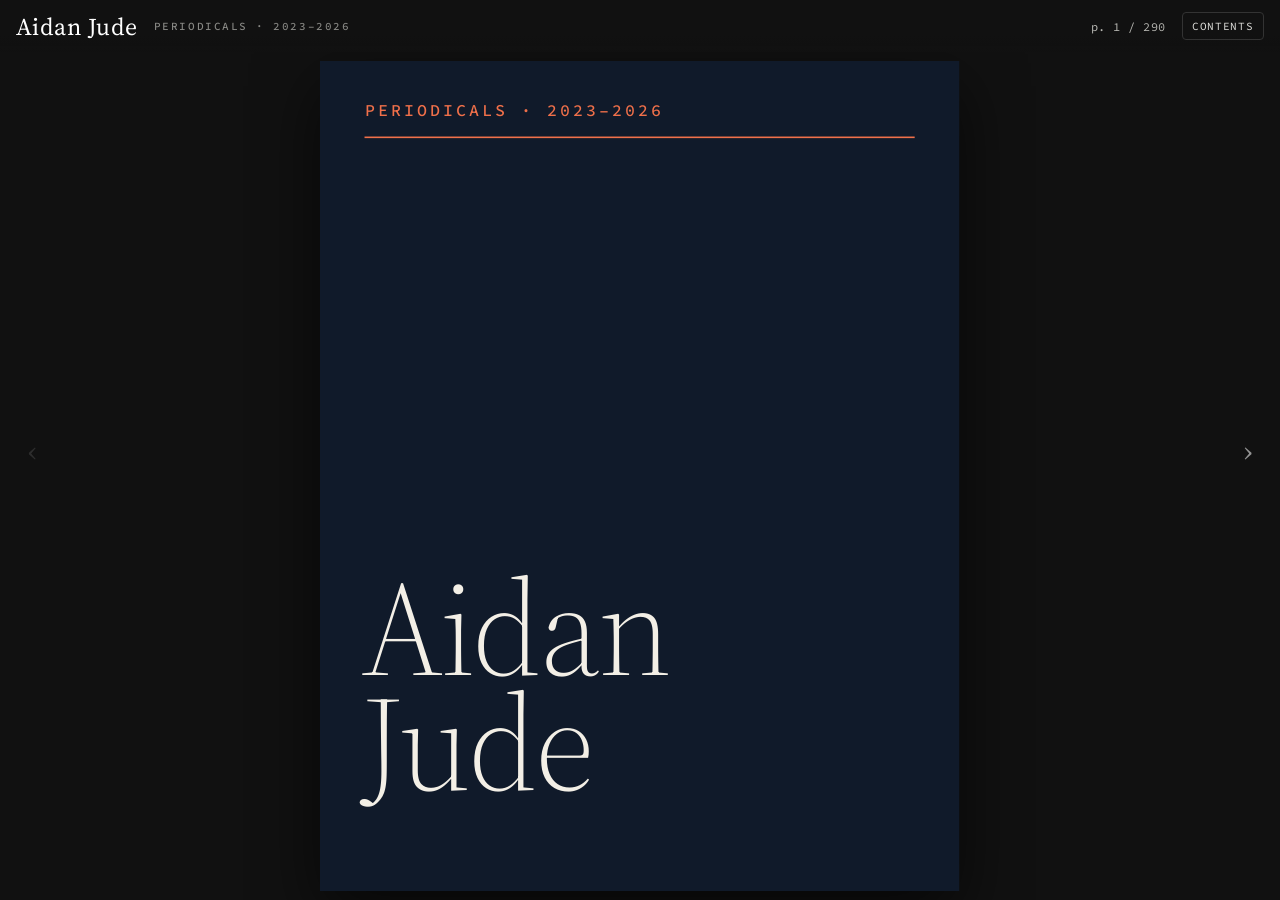
==== commit e507dae6: "Complete edition for a 4/4 cover: contents on the inner front cover, the last page on the inner back" ====
--- a/web/public/index.html
+++ b/web/public/index.html
@@ -169,7 +169,8 @@
 .tx .url{overflow-wrap:anywhere}
 .tx a.url{color:inherit;text-decoration:underline;text-decoration-thickness:1px;text-underline-offset:3px;text-decoration-color:var(--g)}
 .fig figcaption{white-space:pre-line;font-size:14px;line-height:1.45}
-.page.contents .toc-list{gap:1px;font-size:18px;line-height:1.2}
+.page.contents .toc-list{gap:2px;font-size:17px;line-height:1.15}
+.page.contents .toc-list a b{font-size:15px;line-height:1}
 .page.contents .toc-list h5{font:300 34px/1 var(--disp);letter-spacing:-.01em;text-transform:none;margin:12px 0 6px;padding-top:10px;border-top:1px solid var(--k)}
 .page.contents .toc-list h5:first-child{margin-top:4px}
 </style>
@@ -182,7 +183,7 @@
 <button class="nav next" id="next" aria-label="Next">›</button>
 <main id="view"><div id="spread"></div></main>
 <div id="store" aria-hidden="true"></div>
-<script>window.ISSUE=[{"slug": "january-part-1", "title": "January: Part 1 ’23", "deck": "Playboy, NFTs, and parking at the mall", "eyebrow": "January 8, 2023", "mov": "2023", "blocks": [{"t": "img", "src": "img/january-part-1-00.png", "w": 1014, "h": 720, "cap": "Without Even Looking by Nigel Van Wieck", "mw": 707.5, "mh": 520}, {"t": "dept", "v": "The News"}, {"t": "h3", "v": "Wild Shit in Idaho"}, {"t": "p", "v": "Apparently I've been \"living under a rock\" (according to a buddy) given how late I am to hear about this - but am as astounded as the rest of you. Open questions:"}, {"t": "li", "v": "<span class=\"lp\">Suspect had no apparent motive?</span>", "ord": true, "n": 1, "d": 0}, {"t": "li", "v": "<span class=\"lp\">Weird that cops took so long to release news/<wbr/>evidence/<wbr/>etc</span>", "ord": true, "n": 2, "d": 0}, {"t": "li", "v": "<span class=\"lp\">Two roommates were still inside when it happened and called police <em>8 hours</em> later? These roommates are \"not considered suspects in the ongoing investigations\"</span>", "ord": true, "n": 3, "d": 0}, {"t": "li", "v": "<span class=\"lp\">The fact that the timeline of events is almost entirely based on phone activity is spooky from a privacy perspective</span>", "ord": true, "n": 4, "d": 0}, {"t": "li", "v": "<span class=\"lp\">Am I the only one that think's the currently apprehended suspect looks like a cookie cutter \"serial killer\"? Image below for reference</span>", "ord": true, "n": 5, "d": 0}, {"t": "img", "src": "img/january-part-1-01.jpg", "w": 992, "h": 558, "cap": "Monroe County (Pa.) Correctional Facility", "mw": 400, "mh": 440}, {"t": "p", "v": "Here's the link I used to catch up on this (found the timeline of events to be rather cogent): \u0006https://abcnews.go.com/US/idaho-college-murders-timeline-events/story?id=93575278\u0007"}, {"t": "h3", "v": "TikTok: Internal Turmoil"}, {"t": "p", "v": "Picked this up from the Benedict Evans tech memo (I'd highly recommend for those wanting to keep up in tech news each week - link below) and found this bit interesting: \"… company staff used location data from the app to try to see whether journalists who’d been reporting negative stories had been in the same locations as TikTok staff. That sounds… not good.\""}, {"t": "p", "v": "Full story: \u0006https://www.forbes.com/sites/emilybaker-white/2022/12/22/tiktok-tracks-forbes-journalists-bytedance/?sh=5f2cd4ec7da5\u0007"}, {"t": "p", "v": "Benedict Evans Newsletter: \u0006https://www.ben-evans.com/newsletter\u0007"}, {"t": "h3", "v": "NFT Wash Trading"}, {"t": "p", "v": "A recent research study found 45% of all NFT volume in 2022 were \"shady trades\". Aka, people selling to themselves in order to pump their NFT's price. I find the idea of NFT's interesting, but really don't see them going anywhere as a market."}, {"t": "p", "v": "\u0006https://www.coindesk.com/web3/2022/12/23/over-30b-of-nft-trading-volume-on-ethereum-is-wash-trading-research-suggests/\u0007"}, {"t": "dept", "v": "Ideas"}, {"t": "h3", "v": "Instagram is Today's Playboy"}, {"t": "p", "v": "From the 1950s onwards, Playboy magazine increasingly came to represent “sex” in America. The introduction of voluptuous women at the center of an advertisement stricken magazine harkened a new era for what was deemed publishable as well as mainstream. It also grew from it’s publicly assumed apish beginnings to what was seen as a tasteful gentleman’s publication responsible for printing the likes of literary giants ranging from Vladimir Nabokov to Ray Bradbury. Sex and sensuality were now subjects discussable beyond closed doors - though often dejected among the country’s more conservative sects. And not only was it just men reading Playboy, its women were found clutching copies through fits of dejectedness in an attempt to both understand as well as emulate the world’s most desirable women. This fact becomes ever more clear when we consider Playboy’s own take on the rise in popularity among women circa the early 1980s. As noted in its January 1984 edition: “\u0001Compared with our first nationwide Playmate search five years ago, this one was a colossus. In 1978, we sent five photographic teams to 28 cities and snapped Polaroids of more than 3000 women. This time, we sent seven roving photographers and their assistants to 30 U.S. cities and to one in Canada, and they were swamped by 7000 applicants — nearly twice as many, in fact, as we had expected … We wondered why … It became pretty clear after a while that we were seeing the effects of the health-and-fitness movement … an equally likely reason may be simply that PLAYBOY is now considered by more people than ever (including mothers of nice girls) a publication in a class of its own … a tasteful exception\u0002“. Women were increasingly recognizing their own beauty as well as the immense captivation the playmates had when given a platform like Playboy, and simply put, they wanted their taste."}, {"t": "p", "v": "Fast forward a few decades and the psychology hasn’t changed - only the platform. What had been previously restricted to the world’s most elite supermodels has since been opened to anyone with an iPhone 13 and Adobe Photoshop. Your content’s publication audience reachable in an instant. Glitz, glamour, and sexual intimation can be found at the tap of a finger and as far away as your sister’s Instagram profile. What used to cost thousands of dollars at the expense of a Playboy pocketbook and associated photoshoot now achievable from a walk on Sunset Boulevard in thigh-high Victoria’s Secret stockings and a Nikon D850 handled by your guy friend who took a point and shoot course at UCLA. Instagram is a cheap man’s Playboy and Howard Hefner is turning in his grave with every portrait mode selfie floated as a result of golden hour. Publius."}, {"t": "h3", "v": "Generational Disposition: The Boomerang Effect"}, {"t": "p", "v": "I've been reading a lot of Joan Didion lately and find her journalistic pieces not all that different from the writings of Bret Easton Ellis (author of American Psycho). This has in turn lead to some contemplation on the counter-culture of the 1960s and 70s in comparison to the nihilistic sentiment of the 1980s. It feels to me like children of the 1940s and 50s (post World War II) grew up experiencing their parents lack of fulfillment with suburban life and Sunday afternoons spent at the regional shopping center and opted instead for dope, Led Zeppelin, and \"fuck the man\" in the 60s. They wanted nothing to do with cookie cutter houses, cars, or ways of life. You can then follow the spiral to the 1980s where that generation saw their parents of the 60s and 70s as a generation fighting for change and expectedly turned to \"what's the point?\" which we see crop up socially as a lack of spirit, interests, and general dissidence from reality. I haven't thought deeply enough about our current society and the generation of millennials in this sort of contrast yet, but there seems an intuitive (and rather obvious) ping-pong effect that occurs between generations and it doesn't tend to restructure itself in the inception of new core values — rather, it just erodes existing."}, {"t": "h3", "v": "Parking at the Mall"}, {"t": "p", "v": "I read recently that shopping malls have a sort of “playbook” that they follow when both designing and launching a new one. For one, they will anchor “major” outlets such as Macy’s, JP Penney, etc on either end of the mall and place smaller shops in-between in order to increase exposure as folks commute between major outlets. Another involves painting the lines in the parking lot such that parking spots are much bigger than normal when the mall is first launched. This is done so that it takes less cars to give the mall a “busy” or “packed” look - generating excitement and fervor. Months (or even years) after launch when the mall has matured to a staple in the community, they will then repaint the lines to optimize for maximal parking spots."}, {"t": "p", "v": "I mean — sure — these things make complete sense. But I’ve never considered either one of these things in my life till now and it intrigues me that there is a onboarding packet out there somewhere titled “Building the Mall: Your How-To Guide”."}, {"t": "dept", "v": "Some Literature"}, {"t": "p", "v": "Haven't fully conceptualized this section yet - but want to encapsulate some interesting quotes I found from recent readings and maybe some short book reviews."}, {"t": "h3", "v": "Book Review: Stella Maris by Cormac McCarthy"}, {"t": "img", "src": "img/january-part-1-02.jpg", "w": 350, "h": 538, "cap": "Pan Macmillan", "mw": 400, "mh": 440}, {"t": "p", "v": "After reading all McCarthy’s novels (with the exception being his plays) I’d say this has to be his most inaccessible work. Lots of discussion on very high level mathematics and it’s conjunction with our interpretation of the world. This was like reading a McCarthy brain dump. There’s super interesting tidbits in here ranging from the history of violins to the way whales time their breathing - and it’s semi-evident to me what McCarthy was advocating as a theme - I just think it could have been more appropriately edited (the last 30 pages and the history of the Poincaré/Riemann/etc could have been excluded and the novel would have rounded out a lot better - but that’s just me). 4 out of 5 because I’m stacking this against his other incredible works."}, {"t": "p", "v": "Also, I’d like to add that I think McCarthy is a genius. And that’s coming from someone who uses that word \u0001very \u0002sparingly."}], "mode": "two"}, {"slug": "january-part-2", "title": "January: Part 2 ’23", "deck": "Spirituality, tradition, and \"content\" in the modern era", "eyebrow": "January 23, 2023", "mov": "2023", "blocks": [{"t": "img", "src": "img/january-part-2-00.jpg", "w": 739, "h": 492, "cap": "The Prophecy, 2021 by Kent Monkman (b. 1965)", "mw": 707.5, "mh": 520}, {"t": "dept", "v": "The News"}, {"t": "p", "v": "Gonna be a short news segment since I haven’t been following things the past couple weeks (more focused on the opinion pieces in the “Ideas” section below)."}, {"t": "h3", "v": "Prince Harry: You’re Spare Parts Bud"}, {"t": "p", "v": "Prince Harry released his memoir last week to record setting book sales and followed it up by doing several interviews surrounding its content (seems like quaint timing given the recent passing of the late Queen). Of note, he goes on record discussing how he got frostbite on his “todger” during his 2011 trek across the North Pole:"}, {"t": "p", "v": "My penis was oscillating between extremely sensitive and borderline traumatized. The last place I wanted to be was Frostnipistan.", "cls": "q"}, {"t": "p", "v": "And notes how a friend recommended applying Elizabeth Arden cream to the effected area, to which his initial (reluctant) response was:"}, {"t": "p", "v": "my mum used that on her lips…", "cls": "q"}, {"t": "p", "v": "But then ultimately decides to use the cream and writes in the memoir:"}, {"t": "p", "v": "I found a tube, and the minute I opened it, the smell transported me through time. I felt as if my mother was right there in the room. Then I took a smidge and applied it...down there.", "cls": "q"}, {"t": "p", "v": "Uhhhh - what the f**k?"}, {"t": "p", "v": "\u0001Source\u0002: \u0006https://www.newsweek.com/prince-harry-penis-stories-return-him-clown-persona-tried-lose-spare-1774357\u0007"}, {"t": "dept", "v": "Ideas"}, {"t": "h3", "v": "California: Spirituality and Tradition"}, {"t": "p", "v": "In the interior wilderness no one is bloodied by history, and it is no coincidence that that the Pentecostal churches have their strongest hold in places where Western civilization has its most superficial hold. There are more than twice as many Pentecostal as Episcopal churches in Los Angeles.", "cls": "pull"}, {"t": "p", "v": "Joan Didion (The White Album)", "cls": "pull"}, {"t": "p", "v": "I finished this collection of essays by Joan Didion last weekend and have been mulling on this quote all week. For starters, its important to know the difference between the Pentecostal and Episcopal sects of the Christian church:"}, {"t": "h4", "v": "\u0003Pentecostal\u0004"}, {"t": "li", "v": "<span class=\"lp\">Think “charismatic” </span>", "ord": false, "n": 1, "d": 0}, {"t": "li", "v": "<span class=\"lp\">Energetic sermons</span>", "ord": false, "n": 2, "d": 0}, {"t": "li", "v": "<span class=\"lp\">Doesn’t necessarily ascribe to “a lifetime of sin”</span>", "ord": false, "n": 3, "d": 0}, {"t": "li", "v": "<span class=\"lp\">Very conservative theologically and socially (long skirts and abstain from things like makeup)</span>", "ord": false, "n": 4, "d": 0}, {"t": "li", "v": "<span class=\"lp\">Origins date back to LA in the early 1900s</span>", "ord": false, "n": 5, "d": 0}, {"t": "h4", "v": "\u0003Episcopal\u0004"}, {"t": "li", "v": "<span class=\"lp\">More traditional</span>", "ord": false, "n": 1, "d": 0}, {"t": "li", "v": "<span class=\"lp\">Largest communion in America</span>", "ord": false, "n": 2, "d": 0}, {"t": "li", "v": "<span class=\"lp\">Socially and theologically more liberal</span>", "ord": false, "n": 3, "d": 0}, {"t": "li", "v": "<span class=\"lp\">Often considered to be halfway between Catholicism and Protestantism  </span>", "ord": false, "n": 4, "d": 0}, {"t": "li", "v": "<span class=\"lp\">Origins date back to times of the Revolutionary War when terms like “Anglican” and “Church of England” were out of favor</span>", "ord": false, "n": 5, "d": 0}, {"t": "p", "v": "\u0001Source\u0002: \u0006https://christianityfaq.com/episcopalian-pentecostal-comparison/\u0007"}, {"t": "h4", "v": "Open Questions"}, {"t": "li", "v": "<span class=\"lp\">Why, in southern California of all places, would a movement like this spring up and have such sustained success? </span>", "ord": true, "n": 1, "d": 0}, {"t": "li", "v": "<span class=\"lp\">Nowadays there are 4x as many Pentecostal churches in California as there are Episcopal (Didion wrote <em>The White Album</em> primarily in the 1970s)</span>", "ord": true, "n": 1, "d": 1}, {"t": "li", "v": "<span class=\"lp\">What sort of people are most drawn in by Pentecostal religious sects? </span>", "ord": true, "n": 2, "d": 0}, {"t": "li", "v": "<span class=\"lp\">What does this tell us about our culture? </span>", "ord": true, "n": 3, "d": 0}, {"t": "li", "v": "<span class=\"lp\">It almost seems like a revolt against nihilistic/<wbr/>consumeristic/<wbr/>etc tendencies that are the most concentrated in places like LA? </span>", "ord": true, "n": 1, "d": 1}, {"t": "li", "v": "<span class=\"lp\">But why Pentecostal and not a more “traditional” Christian sect? </span>", "ord": true, "n": 2, "d": 1}, {"t": "h3", "v": "\"Content\" in Today's Day & Age"}, {"t": "p", "v": "Part of me starting this Substack stems from some reflection I’ve done the past few months on the notion of producing versus consuming content. And its not that I wanted to join the fray and start a Podcast about dating or a YouTube channel that inspires the next era of young adults to “get fit”. Rather, I just often found myself pondering “content” and the means it has to influence one’s daily habituations."}, {"t": "p", "v": "A few random thoughts on this idea:"}, {"t": "li", "v": "<span class=\"lp\">For decades, Hollywood has had immense influence on what people are watching, thinking, and talking about. While there are other alternatives to getting a movie/<wbr/>tv-series made nowadays - there are still a handful of production execs in LA that hold immense sway over what the majority of American’s see pop up on their TV screen and the subsequent discussion that is had at the dinner table over hors d'oeuvres.</span>", "ord": true, "n": 1, "d": 0}, {"t": "li", "v": "<span class=\"lp\">While there are a myriad of different content sources nowadays (podcasts, news channels, publications, social media, etc) — and one can see the obvious benefit of multiple sources — is this always a good thing? I heard someone say recently that society in the 1800s and early 1900s was much more congenial because we all read the same books and newspapers. All ate at the same restaurants. All shopped at the same stores. Imagine that - attending a dinner party where you were all informed off the same opinion and could debate it in the same window of context.</span>", "ord": true, "n": 2, "d": 0}, {"t": "li", "v": "<span class=\"lp\">The model for “successful content” will always be at its root self centered. News channels will always be incentivized to talk “crime” over “budget cuts”. TikTok reels and YouTube feeds will naturally be catered to you and your interests because that is what is gonna get you to scroll for 20 more minutes than originally planned. The incentive structure for popularized “content” is all wrong if you’re expecting something integrous. </span>", "ord": true, "n": 3, "d": 0}, {"t": "li", "v": "<span class=\"lp\">There is an audience for pretty much everything. If you made videos where you did paint-by-number whilst crooning love songs to your cat you’d find <em>someone </em>who’d subscribe. I think sexual fetishes serve as case and point for this argument. I mean, come on, women’s feet? Really? </span>", "ord": true, "n": 4, "d": 0}, {"t": "dept", "v": "The Cunningham Memo"}, {"t": "p", "v": "With the declassification of the Cunningham Memo by the House Congressional Committee several months back (last July I believe) - the public was given an opportunity to peer into the knowledge, strategy, and concerns that Meta (formerly known as Facebook) has when it comes to it's social media platforms. And probably not surprisingly, its about what anyone would suspect. Meta (and other companies like it) have a wealth of data it captures from it's users - and they have a strategy intrinsically tied to their user research - as any business minded executive(s) should. That said, it doesn't hide the fact that the contents of this internal memo are indicative of a worldwide society that is becoming ever-more-dependent upon social media platforms. And that's whether they are cognizant of this fact or not."}, {"t": "p", "v": "Upon first hearing of the memo's declassification, I spent a few hours one weekday morning, before starting my actual job, reading the memo and highlighting the anecdotes that were of nominal interest. Let's start from the top."}, {"t": "p", "v": "\u0003Social Networks do Not Typically Remain Limited to Demographic Subgroups, Apart from Teens. E.g.\u0004", "cls": "q"}, {"t": "p", "v": "We do not typically find that adoption is tightly constrained along lines of gender, region, or social class. Instead, social apps typically are adopted at the level of a country as a whole, although adoption rates vary substantially. The one important exception is that teens often adopt a social app different from those around them (e.g., teens using SnapChat, Instagram).", "cls": "q"}, {"t": "p", "v": "Its interesting to see, internally, that Meta recognizes its adoption is largely dependent on the broader society taking up a given platform. Wouldn't be surprised if this results in Facebook/WhatsApp/Instagram targeting ads online to the culture of an entire country - versus targeting a class/profession/gender/race."}, {"t": "p", "v": "Secondly, the fact that Meta recognized the unique opportunity that teens present from an adoption standpoint is not surprising whatsoever. Especially given the strong parallel to big tobacco's focus on bringing on new \u0001young\u0002 smokers throughout the 20th century. Young people are inherently more pliable - and the data Meta harvests simply backs this supposition."}, {"t": "p", "v": "\u0003Once Users Start Using a Social App, their Use Declines Slowly (Ratchet Effect) \u0004", "cls": "q"}, {"t": "p", "v": "This ratchet effect should be both reassuring and concerning. It is reassuring because it implies we are unlikely to see any network undergo a rapid decline. It is concerning because it means that, when we see small declines in visitation, they could reflect significant declines in underlying demand or market-fit", "cls": "q"}, {"t": "p", "v": "Moreover, we see Meta recognize that their own product loses its engagement over time. Not all that surprising."}, {"t": "p", "v": "\u0003Multiple accounts on Instagram.\u0004", "cls": "q"}, {"t": "p", "v": "Around 10% of people on IG have a secondary account, and perhaps half of those use it to maintain a secondary audience. Graph overlap is quite low between primary and secondary accounts", "cls": "q"}, {"t": "p", "v": "As an Instagram user myself, before seeing this statistic, I would have presumed ~1% of Instagram users maintain a secondary account. I also would have presumed that the audience overlap would be relatively high. The anecdotal evidence for this presumption being that most of the folks in my network seem to spinoff secondary accounts for either fitness or promoting a small business (sometimes both). The fact that 10% of Instagram users maintain a secondary account is wildly surprising. What are these secondary accounts being used for? Stalking exes? Following all the \"influencers\" you are ashamed to follow with your primary account?"}, {"t": "p", "v": "TL;DR - Social media and the ways we use it speak to our society writ large (and unsurprisingly, its not all that endearing)."}, {"t": "p", "v": "The full subcommittee investigative report can be found here \u0006govinfo.gov/content/pkg/CPRT-117HPRT47832/pdf/CPRT-117HPRT47832.pdf\u0007."}, {"t": "dept", "v": "Some Literature"}, {"t": "p", "v": "Just a quote this time."}, {"t": "p", "v": "“Do you mean to tell me that you’re thinking seriously of building \u0001that way\u0002, when and \u0001if\u0002 you are an architect?”", "cls": "q"}, {"t": "p", "v": "“Yes.”", "cls": "q"}, {"t": "p", "v": "“My dear fellow, who will let you?”", "cls": "q"}, {"t": "p", "v": "“That’s not the point. The point is, who will stop me?”", "cls": "q"}, {"t": "p", "v": "-Ayn Rand (The Fountainhead)", "cls": "q"}], "mode": "two"}, {"slug": "february", "title": "February ’23", "deck": "AI chatbots, Helter Skelter, and high windows.", "eyebrow": "February 24, 2023", "mov": "2023", "blocks": [{"t": "img", "src": "img/february-00.jpg", "w": 739, "h": 743, "cap": "Exodo, 2022 by Julio Larraz (b. 1944)", "mw": 707.5, "mh": 520}, {"t": "dept", "v": "The News"}, {"t": "h3", "v": "Love Thine Neighbor"}, {"t": "p", "v": "I heard recently — via various news outlets given I don’t have TikTok — that clips of middle and high school students beating the shit out of each other have been going viral. As in, kids riding the school bus and one girl choking another kid out for no apparent reason. This seems …. bad?"}, {"t": "h3", "v": "AI Chat Bots: The Beginning of the End?"}, {"t": "p", "v": "With OpenAI releasing their ChatGPT bot and Microsoft integrating Bing’s search engine with it, we’ve seen a lot of coverage/awe/hysteria surrounding the “power” of AI. While it’s true, these AI bots are fascinating to interact with and they do a really good job of mimicking human behavior, this is because they are trained on terabytes (I don’t know the actual scale of the data but its a lot) of data from the Internet. Think millions of tweets, Facebook posts, Instagram captions, etc. And are you honestly that surprised when the AI bot says it “wants to break you up with your wife and cook your meals”? You shouldn’t be. An AI model trained based on the way humans treat each other on the Internet is a morally ambiguous turnstile."}, {"t": "h3", "v": "Spy Balloons? Since When?"}, {"t": "p", "v": "Its been all over the news: spy balloons, foreign dignitaries, fighter jets, etc. But am I the only one surprised we are having this conversation in the first place? Since when do foreign governments use \u0001balloons \u0002to perform reconnaissance as opposed to satellites and lasers and shit? I’m inclined to believe the Chinese either think we are stupid (probably valid) or that they were actually just using the “spy balloon” to measure the atmosphere and clouds and such and it slipped from their grasp."}, {"t": "dept", "v": "Ideas"}, {"t": "h3", "v": "Helter Skelter"}, {"t": "p", "v": "I was watching the Capote biopic starring Philip Seymour Hoffman, which centers around the author Truman Capote as he works on the true crime novel \u0001In Cold Blood\u0002, and was intrigued to learn that \u0001In Cold Blood\u0002 is actually the \u0001second \u0002best selling true crime novel of all time - behind a book named \u0001Helter Skelter\u0002. The book \u0001Helter Skelter\u0002 was written by the lawyer who prosecuted Charles Manson in the late 1960s and focused on the Manson Family and the crimes they committed - notably the murder of actress Sharon Tate and the others who were living with her in the Hollywood Hills during the summer of 1969. Given that I had seen \u0001Once Upon a Time in Hollywood\u0002 a couple years back, the Tarentino film that makes reference to this series of events, I was vaguely familiar with Charles Manson. However, the absolute fanaticism that the cult lead by Manson embodied ended up being the crux upon which my interest was levied - and its still sometimes hard to believe it actually happened."}, {"t": "p", "v": "For starters, Charles Manson had convinced a group of 25+ people (primarily young women) that he was “Mans Son” (Manson) — the second coming of Jesus Christ. He read from the Book of Revelations while his followers “tripped” on LSD, organizing orgies in order to allow his “family” to experience the release of all inhibitions and ego. Enabling them to \u0001truly \u0002love. He pronounced that the Beatles were angels sent by God and that their message was purveyed through \u0001The White Album\u0002. The scripture? That the white man had had his day. That the “piggies” and their materialistic view of the world was soon to come to an end and that the blacks in America who had so long been oppressed were to finally rise. This message eventually becoming action with the murder of actress Sharon Tate, Jay Sebring (world renowned hair stylist), Abigail Folger (heiress to the Folgers Coffee company), Wojciech Frykowski (a Polish immigrant), and Steven Parent (an eighteen year old Hi-Fi enthusiast) in their Hollywood Hills home on the night of August 8, 1969."}, {"t": "p", "v": "Is there really any way to truly understand the psychology behind Charles Manson and the actions taken by his followers? Probably not - at least not entirely. But I think this excerpt from the book, where officers interviewed local residents of Death Valley California when tracking the “hippie group” living nearby, is indicative of world in which these people were living:"}, {"t": "p", "v": "They began questioning Crockett and Poston. The officers had come looking for arson suspects, and a possible stolen vehicle. They found something totally unexpected. From Pursell’s report: “The interview resulted in some of the most unbelievable and fantastic information we had ever heard: tales of drug use, sex orgies, the actual attempt to re-create the days of Rommel and the Desert Corps by tearing over the countryside by night in numerous dune buggies, the stringing of field phones around the area for rapid communication, the opinion of the leader that he is Jesus Christ and seemed to be trying to form a cult of some sort…”", "cls": "q"}, {"t": "h3", "v": "Narrowed Vision"}, {"t": "p", "v": "It is impossible for your brain to comprehend all the sensory data that it is being sent from your eyes. So naturally, your brain is really good at focusing its computation on one thing at a time - think of this as “zooming in”. But why do we zoom in on some things and not others? For certain cases the answer is obvious. You focus on the stop light when waiting for it to turn green so you know when you can release the brake. You look someone in the eye when they’re telling you a story in order to be polite. But what about when you’re walking out your front gate and zoom in on the clouds overhead? You stop, eyes raised, focusing on a single white cloud juxtaposed against the blue sky. Why? Why in that moment did your subconscious ask your eyes to stop, hold on a second, there’s something right there \u0001really \u0002worth\u0001 \u0002seeing."}, {"t": "p", "v": "I watched a movie recently called “Before Sunrise” starring a young Ethan Hawke and one of his lines struck me on this:"}, {"t": "p", "v": "Why is it, that a dog, you know, sleeping in the sun, is so beautiful, you know, it is, it's beautiful, you know, but a guy, standing at a bank machine, trying to take some money out, looks like a complete moron?", "cls": "q"}, {"t": "h3", "v": "Ayn Rand and Love"}, {"t": "p", "v": "I’ve been re-reading \u0001The Fountainhead\u0002 over the holidays (one of my favorite books) and find Ayn Rand’s notion of “love” to be completely contrary to the traditional dogmatic definition we’re so often prescribed."}, {"t": "p", "v": "… love is reverence, and worship, and glory, and the upward glance. Not a bandage for dirty sores. But they don’t know it. Those who speak of love most promiscuously are the ones who’ve never felt it. They make some sort of feeble stew out of sympathy, compassion, contempt, and general indifference, and they call it love. Once you’ve felt what it means to love as you and I know it — the total passion for the total height — you’re incapable of anything else.", "cls": "q"}, {"t": "p", "v": "-Ayn Rand (The Fountainhead)", "cls": "q"}, {"t": "p", "v": "Society’s Ideal “Partner”:"}, {"t": "li", "v": "<span class=\"lp\">Caring</span>", "ord": false, "n": 1, "d": 0}, {"t": "li", "v": "<span class=\"lp\">Comforting (tells you what you <em>want </em>to hear)</span>", "ord": false, "n": 2, "d": 0}, {"t": "li", "v": "<span class=\"lp\">Self-sacrificial</span>", "ord": false, "n": 3, "d": 0}, {"t": "li", "v": "<span class=\"lp\">Two is better than one</span>", "ord": false, "n": 4, "d": 0}, {"t": "p", "v": "Rand’s Notion of Ideal “Partner”:"}, {"t": "li", "v": "<span class=\"lp\">Someone who respects themselves foremost</span>", "ord": false, "n": 1, "d": 0}, {"t": "li", "v": "<span class=\"lp\">Refuses to compromise their ideals</span>", "ord": false, "n": 2, "d": 0}, {"t": "li", "v": "<span class=\"lp\">Exalts themselves and thereby their partner</span>", "ord": false, "n": 3, "d": 0}, {"t": "p", "v": "And these definitions shouldn’t come as a surprise to anyone familiar with Ayn Rand’s philosophy of Objectivism. It also shouldn’t surprise that Rand paints the opposing philosophy of “love” in stark contrast to her own and doesn’t pull any punches. While I consign that there is certainly a grey area between these two definitions of an “ideal partner”, I think the important point is that so often we are told we need to find someone who “suits you” and not someone who “improves you”."}, {"t": "dept", "v": "Some Literature"}, {"t": "p", "v": "I’ve been really interested in a British poet named Philip Larkin lately."}, {"t": "p", "v": "Rather than words comes the thought of high windows: The sun-comprehending glass, And beyond it, the deep blue air, that shows Nothing, and is nowhere, and is endless.", "cls": "pull"}, {"t": "p", "v": "If you want to read the whole poem → Poetry Foundation: High Windows \u0006poetryfoundation.org/poems/48417/high-windows\u0007"}], "mode": "two"}, {"slug": "march", "title": "March ’23", "deck": "Amazon's $40bn \"advertising\" business, thought experiments, and Roman traditionalism", "eyebrow": "March 19, 2023", "mov": "2023", "blocks": [{"t": "img", "src": "img/march-00.jpg", "w": 1845, "h": 1500, "cap": "Anastasis of the Wild, 2019 by Celeste Dupuy-Spencer (b. 1979)", "mw": 707.5, "mh": 520}, {"t": "dept", "v": "The News"}, {"t": "h3", "v": "Amazon: World’s Largest “Advertiser”"}, {"t": "p", "v": "There was a really interesting piece by tech blogger Benedict Evans last week regarding Amazon being the world’s largest “advertiser”. To clarify, advertising in this case means the “suggested” products on Amazon.com when you are browsing/searching for products. Many consider these “advertisements” to be a nuisance given you have to scroll through 2-4 suggested products before getting the default search results, but Amazon has managed to turn this feature into a 40 billion dollar profit with minimal operating costs. Amazon simply opened up the marketplace and now lets vendors bid for “advertising” time. Key the invisible hand."}, {"t": "p", "v": "It’s interesting to consider the semantics of this. For one, in a marketplace with thousands (if not millions) of similar products, how do you prioritize one over another from a marketplace perspective? Is it reviews based? Sales? And on the other hand from a vendor/seller perspective, does letting the market compete for “air time” make things more fair? Isn’t that how things work in the real world? You create a product and pitch it on TV + billboards to drive up sales?"}, {"t": "p", "v": "Another aspect of this is how Amazon prorates their advertising slots. Are advertising rates based on cumulative searches? Sales? Time of day? I’d be willing to bet Amazon’s advertising pricing model includes all the above."}, {"t": "p", "v": "But perhaps most importantly is that Amazon made 40 billion dollars with minimal effort and exorbitant resultant margins (whereas the Prime + AWS business make great profits, but suffer from steep operating expenditures). It almost feels like in today’s day and age you can make money on pretty much anything - assuming you have a massive platform that is."}, {"t": "p", "v": "Full article: \u0006https://www.ben-evans.com/benedictevans/2023/3/6/ways-to-think-about-amazon-advertising\u0007"}, {"t": "h3", "v": "American Banking: Groupthink 101"}, {"t": "p", "v": "It came out earlier this month that Silicon Valley Bank (SVP) had collapsed and this was was due in large part to SVP purchasing large sums of US treasury bonds over the past few years. While this is typically a safe investment — one I could see financial advisors recommending at this very moment due to existing uncertainty in global markets — this was not the case for SVP given the run that was made on the bank in recent weeks. The run on the bank by investors resulted in the bank having to sell their bonds prematurely for pennies on the dollar since better bonds are available at this very moment due to recent interest rate hikes by the Fed to reduce inflation. From this, I find myself ever-cynical of the American banking system. It seems reminiscent of 2008. Aka, banks assuming the worst can’t happen — and if it does? — the United States government will be there to bail them out (at the expense of the taxpayer of course)."}, {"t": "dept", "v": "Ideas"}, {"t": "h3", "v": "Hitchhikers"}, {"t": "p", "v": "Very random: I realized this week that I’ve never seen hitchhikers before coming to Flagstaff. I mean, yeah, you’d see the occasional one on I-35 in Iowa, but in Flagstaff, I see hitchhikers every single day on 89-A. Maybe its a coastal thing? My barber was also telling me that apparently Flagstaff really started to grow ~15 years go (mostly due to an influx from California). My brain recognizes some connection between California + hitchhikers but can’t quite formalize it. Anyway - I still havent offered a ride to one yet :p"}, {"t": "h3", "v": "The Way We See Colors"}, {"t": "p", "v": "I’m taking a course currently for my masters degree called \u0001Visual Interfaces to Computers\u0002. It’s primarily focused on how to set up cameras such that you can train a computer program to “recognize” certain objects. One of the primary ways this is done is by a means called “color segmentation” where you mark a pixel as either white or black depending on if its above or below a certain threshold. This results in a greyscale image where white represents the portion of the image that is similar to the color you are looking for (and those that are not are seen as black). Here’s an example where an image of a gold fish is segmented by the color orange (original image on the right):"}, {"t": "img", "src": "img/march-01.png", "w": 1086, "h": 377, "cap": "Real Python, “Image Segmentation Using Color Spaces in OpenCV + Python”", "mw": 400, "mh": 440}, {"t": "p", "v": "Once you distill an input image down to black or white - then you can compare the shape, size, etc to other input images and find those that are “nearby” - aka find other images that are similar to our orange fish here. That alone is pretty intriguing but the real interesting tidbit surrounding all this color stuff — in my opinion — is that apparently humans are \u0001very good\u0002 at seeing differences in the color green but \u0001very poor \u0002at seeing differences in the color blue (red falls somewhere in the middle). Why does this matter? Because I find it interesting that when you go to the grocery store, you will notice the minute differences between the heads of broccoli simply because you see the nuance in green more readily. Whereas the ripeness of blueberries will have less of an impression. Human perception is weird."}, {"t": "h3", "v": "Thought Experiment: Original Position"}, {"t": "p", "v": "I watched a movie called \u0001The Fountain\u0002 last week starring Hugh Jackman which resulted in going deep down the metaphysics rabbit hole one night afterwards. While on this escapade, I came across the logician John Rawls and his relatively famous thought experiment titled “Original Position” which I thought was really interesting. The basic idea is as follows:"}, {"t": "img", "src": "img/march-02.jpg", "w": 800, "h": 480, "cap": "", "mw": 400, "mh": 440}, {"t": "p", "v": "You are asked to structure society behind a “veil of ignorance”. That is, you must structure society such that you don’t know where you will be placed on the other side (you may be smart, rich, poor, disabled, etc). Rawls proports that by doing so, you would structure society more fairly since you will impart principles to the benefit of “most” given that is where you are likely to land on the other side."}, {"t": "p", "v": "I, personally, don’t think this is a realistic approach given inherent human biases - which is probably why this thought experiment is oft-referred to as ahistorical. It would, however, be interesting to have some semi-unbiased AI try and design a culture behind a veil of ignorance. Wouldn’t be surprised if the AI placed humans at the bottom of the totem pole :p"}, {"t": "h3", "v": "Roman Society: Traditionalism With Trade-Offs"}, {"t": "p", "v": "I’ve been doing a lot of reading surrounding Roman culture recently and find myself ever-surprised at how traditional a society could be while also maintaining a severe air of liberalism in very specific facets. From a traditionalistic standpoint, Roman society was heavily imparted with themes of heredity, property, citizenship, and wealth. It was also heavily veered towards men — women were defined by the social status of their fathers or husbands. Then, on the flipside of the coin, it was also acceptable to enjoy same-sex relationships and even engage in acts of pederasty (think man + boy) without a degradation in social status. So to sum up, honor your father and mother but feel free to fondle the neighbor boy?"}, {"t": "dept", "v": "Some Literature"}, {"t": "p", "v": "Character teaches above our wills. Men imagine that they communicate their virtue or vice only by overt actions, and do not see that virtue or vice emit a breath every moment. - Ralph Waldo Emerson", "cls": "q"}], "mode": "two"}, {"slug": "april", "title": "April ’23", "deck": "Intelligence leaks, mate switching, and the viability of Airbnb", "eyebrow": "April 15, 2023", "mov": "2023", "blocks": [{"t": "img", "src": "img/april-00.jpg", "w": 2000, "h": 1414, "cap": "The Eternal City, 1937 by Peter Blume (1906–1992)", "mw": 707.5, "mh": 520}, {"t": "dept", "v": "The News"}, {"t": "h3", "v": "US National Security Leak"}, {"t": "p", "v": "I’ve been following (though very briefly) the US national security leak that happened this past week and find the following points of nominal interest:"}, {"t": "li", "v": "<span class=\"lp\">Apparently the US was pressuring Jordan to support Ukraine? But Jordan was hesitant given they don’t want to piss off the Chinese? </span>", "ord": true, "n": 1, "d": 0}, {"t": "li", "v": "<span class=\"lp\">The US gave Israel the ultimatum “either you help Ukraine develop iron dome technology or we won’t support a strike on Iran if/<wbr/>when they develop nukes”</span>", "ord": true, "n": 2, "d": 0}, {"t": "li", "v": "<span class=\"lp\">This seems like blackmail to most precipitous degree? </span>", "ord": true, "n": 1, "d": 1}, {"t": "li", "v": "<span class=\"lp\">Apparently Egypt was trying to sell rockets to Russia?</span>", "ord": true, "n": 3, "d": 0}, {"t": "li", "v": "<span class=\"lp\">Given we are <em>technically </em>allies with Egypt, this is essentially them going behind our back?</span>", "ord": true, "n": 1, "d": 1}, {"t": "li", "v": "<span class=\"lp\">The leaked documents make it seem like Ukraine isn’t faring as well in the war with Russia as the media makes it seem</span>", "ord": true, "n": 4, "d": 0}, {"t": "li", "v": "<span class=\"lp\">US intelligence officials also indicate in the documents that they are skeptical the war can/<wbr/>will end favorably for Ukraine</span>", "ord": true, "n": 1, "d": 1}, {"t": "p", "v": "The fact that the individual responsible for leaking the documents is a 21 year old Air National Guardsman makes me think this sort of classified information is far too readily available. What ever happened to security clearance? Are intelligence servers even password protected at this point?"}, {"t": "h3", "v": "ChatGPT: Not Entirely Factual"}, {"t": "p", "v": "I’m subscribed to a tech blogger named Benedict Evans and over the past month this is the piece that caught my eye the most:"}, {"t": "p", "v": "If you ask ChatGPT factual questions, you can’t trust what you get. In this case, it invented an entirely non-existent sexual assault allegation against a law professor, complete with (non-existent) Washington Post story. Also of note - the professor, since he’s apparently a somewhat controversial figure, assumes that this must be something to do with his politics. Since all LLMs do this all the time about anyone and anything, there’s no reason to think he’s right, but this is a good illustration of just how hard it is for normal people outside tech (or even inside) to grasp what these systems are doing. They are \u0001not\u0002 answering questions - they're making something that looks like an answer to questions that look like your question. But, can you stop them from libeling people? Article Link \u0006jonathanturley.org/2023/04/06/defamed-by-chatgpt-my-own-bizarre-experience-with-artificiality-of-artificial-intelligence\u0007", "cls": "q"}, {"t": "p", "v": "Specifically, this line:"}, {"t": "p", "v": "They (AI) are \u0001not\u0002 answering questions - they're making something that looks like an answer to questions", "cls": "q"}, {"t": "p", "v": "Makes me think that AI “taking over everything” remains a ways off. There is still a need to “audit” the work of an AI engine given its trained on trillions of data points where fact and fiction are one and the same."}, {"t": "dept", "v": "Ideas"}, {"t": "h3", "v": "Temporal Differences in Gestures"}, {"t": "p", "v": "I was watching a lecture for my Visual Interfaces class a couple months back and my Professor brought up the idea of “temporal differences in gestures”. The example he gave is that if you were to ask a Gen X-r to imitate using a phone, they would move their hand up to their ear. But if you were to ask a Gen Z-r to do the same thing they would hold their palm out in front of them and tap their finger against it. The point he was trying to make is that every age group, society, etc has a unique difference in the way they understand and gesture things — which in turn makes it really hard to train computers + cameras to interpret this myriad of potentialities."}, {"t": "h3", "v": "“Mate Switching” (aka trade-in and trade-up :p)"}, {"t": "p", "v": "I was listening to Joe Rogan interview David Buss (Berkeley/Harvard/UTexas evolutionary psychologist) on my drive back from Flagstaff to St. Paul and found the entire subject of “mate switching” incredibly fascinating. Buss goes into the “how” and “why” of adulatory and examines both the psychological and biological basis for which this tends to occur (I, personally, find the biological explanations the most thought provoking). Here are my notes from listening to the podcast and reading Buss’s research paper on the subject:"}, {"t": "h4", "v": "\u0003The Statistics\u0004"}, {"t": "li", "v": "<span class=\"lp\">Lifelong monogamy does not characterize the primary mating pattern of humans</span>", "ord": false, "n": 1, "d": 0}, {"t": "li", "v": "<span class=\"lp\">American divorce rates have hovered in the 50% range over the past several decades, and remarriage is common</span>", "ord": false, "n": 1, "d": 1}, {"t": "li", "v": "<span class=\"lp\">85% of American adults have experienced at least one romantic breakup</span>", "ord": false, "n": 2, "d": 0}, {"t": "li", "v": "<span class=\"lp\">Ala, breaking up with one partner and re-mating with another —mate switching—may more accurately characterize the common, perhaps the primary, mating strategy of humans</span>", "ord": false, "n": 1, "d": 1}, {"t": "li", "v": "<span class=\"lp\">Among married couples, estimates of infidelity rates are estimated to be 26% for women and 50% for men</span>", "ord": false, "n": 3, "d": 0}, {"t": "li", "v": "<span class=\"lp\">An estimated 79% of women who cheat fall in love (in contrast to only a third of men)</span>", "ord": false, "n": 1, "d": 1}, {"t": "li", "v": "<span class=\"lp\">Most women who cheat are unhappy in their current relationship (seems like a no-brainer)</span>", "ord": false, "n": 2, "d": 1}, {"t": "li", "v": "<span class=\"lp\">But the kicker is that when men cheat, only half reported that they were “unhappy in their existing relationship”</span>", "ord": false, "n": 1, "d": 2}, {"t": "h4", "v": "\u0003The Explanations Given\u0004"}, {"t": "li", "v": "<span class=\"lp\"><strong>Dual Mating Strategy Hypothesis</strong></span>", "ord": false, "n": 1, "d": 0}, {"t": "li", "v": "<span class=\"lp\">“Woman's mate preferences shift to more bodily masculine and behaviorally dominant men when ovulating”</span>", "ord": false, "n": 1, "d": 1}, {"t": "li", "v": "<span class=\"lp\">TL;DR — women will (on average) tend to find Jason Momoa-esque figures <em>more attractive</em> during the height of their ovulation cycle and this has also been found to correspond with the time (and types of men) women will tend to cheat with</span>", "ord": false, "n": 1, "d": 2}, {"t": "li", "v": "<span class=\"lp\">The biological explanation for this is the acquiescence of “good genes” while also retaining “safety” and “care”  </span>", "ord": false, "n": 2, "d": 2}, {"t": "li", "v": "<span class=\"lp\"><strong>Mate Switching Hypothesis</strong></span>", "ord": false, "n": 2, "d": 0}, {"t": "li", "v": "<span class=\"lp\">“The mate switching hypothesis provides an alternative explanation for why women have affairs—namely to provide mate insurance, to cultivate backup mates, to assess the viability of a switch, to render the transition back into the mating market easier, or to trade up to a new partner who is less cost-inflicting, more benefit-bestowing, or higher in mate value than their current partner”</span>", "ord": false, "n": 1, "d": 1}, {"t": "p", "v": "I realize this is probably a “touchy” subject (especially for those in a committed relationship at present). I just find the whole subject interesting. Feel free to chastise me in person with your thoughts :D"}, {"t": "p", "v": "Buss’s Research Paper: \u0006https://labs.la.utexas.edu/buss/files/2013/02/The-Mate-Switching-Hypothesis-FINAL-PUBLISHED-2017.pdf\u0007"}, {"t": "p", "v": "And podcast link:"}, {"t": "img", "src": "img/april-e0.jpg", "w": 640, "h": 640, "cap": "Joe Rogan, “#1959 - David Buss”", "mw": 400, "mh": 440}, {"t": "h3", "v": "On the Reconciliation of Self-Interested Parties"}, {"t": "p", "v": "I’ve been slowly making my way through the Federalist Papers the past few months and find them to be very thought provoking. But before going any further — \u0001background\u0002. The Federalist Papers were a series of periodicals during the time of ratification of the United States Constitution where James Madison, John Jay, and Alexander Hamilton argued why the states should support such a proposal via anonymous publications under the pseudonym “Publius” which is Latin for “of the people” (which I find kinda badass). Thus far, I’ve found Hamilton + Madison to be the most eloquent. Jay argues things too practically."}, {"t": "p", "v": "Anyway, I recently read #10 which was written by James Madison and centers around the question of “how to reconcile citizens with interests contrary to the rights of others or inimical to the interests of the community as a whole”. Here’s my TL;DR to save you some time:"}, {"t": "p", "v": "The majority will always remain self-interested. This being the case, human good and private rights always remain at-risk. Ala - pure democracy isn’t the answer. Republican government ensures the self-interested majority cannot trample the private rights of minority factions.", "cls": "q"}, {"t": "h3", "v": "The Viability of Airbnb"}, {"t": "p", "v": "I’ve spoken to several friends about this and am of the opinion that Airbnb — and Vrbo by extension — are the way of the future. Sure, my parent’s (and grandparent’s) generation tend to opt for hotel stays when traveling, but from millennials downward no one wants to book a hotel when taking their vacation. Instead, they want to stay somewhere exorbitant, fully furnished, with the makings of a “home” such that they feel comfortable yet “outside their means”; which in my opinion tends to be at the heart of most vacationing spirit."}, {"t": "p", "v": "In summation, the emergence of vacation rentals as a modern day “timeshare” have opened the door to enlivening the stylization only glimpsed through the flash bulbs of movie cameras and the glib filters of your Instagram feed."}, {"t": "dept", "v": "Some Literature"}, {"t": "img", "src": "img/april-01.png", "w": 657, "h": 391, "cap": "", "mw": 400, "mh": 440}], "mode": "two"}, {"slug": "may", "title": "May ’23", "deck": "Disney's provincial beginnings, stone masonry nullification, and further iterations on \"California\"", "eyebrow": "May 20, 2023", "mov": "2023", "blocks": [{"t": "img", "src": "img/may-00.png", "w": 740, "h": 670, "cap": "The Blue Bird I, 2019 by Natalie Frank (b. 1980)\n(no - this image doesn’t have some hidden implications with my love life — lol — I just enjoy the thoughts it brings to mind :p)", "mw": 707.5, "mh": 520}, {"t": "dept", "v": "The News"}, {"t": "h3", "v": "Walt Disney World. An Idealistic Vision."}, {"t": "p", "v": "It’s been all over the news lately, Florida + DeSantis revoking Walt Disney World’s special governmental permissions in Florida. Frankly, I don’t really have an opinion one way or another on whether this is good or bad (see valid points on both sides) but the rumblings did bring to mind the history of Disney World’s construction back in the 1960s (which I had read about a longggg time ago)."}, {"t": "p", "v": "The crux of it:"}, {"t": "li", "v": "<span class=\"lp\">Walt Disney Productions buys some 27k acres near Orlando, Florida in the 60s</span>", "ord": true, "n": 1, "d": 0}, {"t": "li", "v": "<span class=\"lp\">All of which was done through a series of dummy corporations to avoid land speculation/<wbr/>rushes</span>", "ord": true, "n": 1, "d": 1}, {"t": "li", "v": "<span class=\"lp\">Disney works with the state of Florida to get the Reedy Creek Improvement Act passed</span>", "ord": true, "n": 2, "d": 0}, {"t": "li", "v": "<span class=\"lp\">This basically established Walt Disney World as a “county-esque” entity with all the rights/<wbr/>liabilities/<wbr/>freedoms that come with it</span>", "ord": true, "n": 1, "d": 1}, {"t": "li", "v": "<span class=\"lp\">Disney mostly wanted this in place so that they could build/<wbr/>iterate without the traditional governmental/<wbr/>zoning red tape</span>", "ord": true, "n": 2, "d": 1}, {"t": "li", "v": "<span class=\"lp\">Part of getting this passed involved lobbying for Disney’s vision of EPCOT</span>", "ord": true, "n": 3, "d": 0}, {"t": "li", "v": "<span class=\"lp\">Maybe I’m the only one, but I always thought EPCOT was just another district within Walt Disney World</span>", "ord": true, "n": 1, "d": 1}, {"t": "li", "v": "<span class=\"lp\">Didn’t realize EPCOT stands for “Experimental Prototype Community of Tomorrow” which was intended to serve as a test bed for new city-living innovations (this sounds like some 1960s American idealism/<wbr/>sci-fi kinda of shit)</span>", "ord": true, "n": 2, "d": 1}, {"t": "p", "v": "I’m realizing now that I don’t really have a point to this Disney stuff. I just find the establishment/vision for Walt Disney World fascinating. It reminds of that movie that came out years ago called Tomorrowland."}, {"t": "dept", "v": "Ideas"}, {"t": "h3", "v": "Stone Masonry Nullification"}, {"t": "p", "v": "As several of my close friends are aware, I’m a big fan of the author Cormac McCarthy. What many may not know is that McCarthy is extremely reclusive and has only ever given a handful of interviews. One of which (supposedly forced upon him by his literary agent) took place back in El Paso, Texas in the early 90s. My favorite excerpt:"}, {"t": "p", "v": "\"Stacking up stone is the oldest trade there is,\" he says, sipping a Coke. \"Not even prostitution can come close to its antiquity. It's older than anything, older than fire. And in the last 50 years, with hydraulic cement, it's vanishing. I find that rather interesting.\"", "cls": "q"}, {"t": "p", "v": "I don’t have much to add — given McCarthy says it so eloquently — but imagine the scope of his supposition. Stone masonry predates even the trade of Jesus Christ (carpentry) and has virtually gone extinct in the last 80 years. What does that say about humanity? Have we lost touch with the beginnings of the world?"}, {"t": "p", "v": "Full interview: \u0006https://archive.nytimes.com/www.nytimes.com/books/98/05/17/specials/mccarthy-venom.html?_r=2\u0007"}, {"t": "h3", "v": "Ex Machina: Movie or Prophecy?"}, {"t": "p", "v": "I (re)watched the movie Ex Machina recently and purposefully made a point of taking notes. For those unaware, the movie involves a tech billionaire trying to create a sentient AI (who just so happens to be played by a stunning Swedish actress). Anyway, you tell me if any of these “notes” make sense:"}, {"t": "li", "v": "<span class=\"lp\">The magician’s assistant —&gt; misdirection</span>", "ord": false, "n": 1, "d": 0}, {"t": "li", "v": "<span class=\"lp\">If you leave two AI alone, do they speak English? Or their own language? </span>", "ord": false, "n": 2, "d": 0}, {"t": "li", "v": "<span class=\"lp\">To act upon cascading ideals</span>", "ord": false, "n": 3, "d": 0}, {"t": "li", "v": "<span class=\"lp\">When we pass the Turing Test we become Gods — having created Men</span>", "ord": false, "n": 4, "d": 0}, {"t": "h3", "v": "Contextual Perception"}, {"t": "p", "v": "It is impossible for your brain to comprehend all the sensory data that it is being sent from your eyes. So naturally, your brain is really good at directing its computation to one thing at a time - think of this as “zooming in”. But why do we zoom in on some things and not others? For certain things the answer is obvious. You focus on the stop light when waiting for it to turn green so you know when you can release the brake. You look someone in the eye when they’re telling you a story in order to be polite. But what about when you’re walking out your front gate and zoom in on the clouds overhead? You stop, eyes raised, focusing on a single white cloud juxtaposed against the blue sky. Why? Why in that moment did your subconscious ask your eyes to stop — hold on a second — there’s something right there worth comprehending."}, {"t": "p", "v": "I recently watched “Before Sunrise” starring a young Ethan Hawke and one of his lines stuck with me on this:"}, {"t": "p", "v": "Why is it that a dog, you know, sleeping in the sun, is so beautiful, you know, it is, it's beautiful, you know, but a guy standing at a bank machine, trying to take some money out, looks like a complete moron?", "cls": "q"}, {"t": "p", "v": "It feels like its a matter of context. And your subconscious is the one driving your frame of perception in every waking moment."}, {"t": "h3", "v": "Suffering (in concept and in practice)"}, {"t": "p", "v": "You may have come to realize a lot of my “ideas” stem from either movies or books (and I willfully acknowledge that haha). And while on that note, I saw a movie called “Tree of Life” a few weeks back starring Brad Pitt and Jessica Chastain and it was really weird. Like, entire intervals during the film where it was nothing but volcanos erupting and deep sea organisms ebbing in the flow. However, there was this common theme of “suffering” throughout the movie surrounding the Book of Job from the Bible. I’ll give some background on the eternal story first:"}, {"t": "p", "v": "The Book of Job tells the story of a powerful, wealthy and genuinely upright man who loses everything through no fault of his own—his children, his health, his possessions—only to be reproached by his friends for stubbornly refusing to acknowledge his own guilt and maintaining his faith in God.", "cls": "q"}, {"t": "p", "v": "We have a man who has everything taken from him through the machinations of the world at work. All of us would hope we were as graceful as Job and take it in stride, but we all know we wouldn’t. We would question and curse the world and thereby God until we could come to grips with our immense suffering."}, {"t": "p", "v": "But Job’s story is a testament to who we \u0001could be\u0002. To what we \u0001ought to become\u0002. Maybe that’s the power of great stories?"}, {"t": "h3", "v": "Hollywood and Its Self Representation"}, {"t": "p", "v": "There’s this idea in the book/movie Fight Club that “…we've all been raised on television to believe that one day we'd all be millionaires, and movie gods, and rock stars…” And I think this applies not only to the modern psychology of “who we should be” but also to “where we think we should be”. Generations of permeable culture has its epicenter in Hollywood California. Its in the music, movies, and advertisements we so often absorb. Naturally as a result, we find ourselves at 25 or 30 having a “quarter life crisis” and thinking if only we moved to LA that the world would right itself. That the golden land holds promises our current setting does not. And while it may be true that the weather in Cali is nominally better than most parts of the country, I think its important to acknowledge the discrepancies in cultural representation before loading up the U-Haul and “heading west”. Your setting dictates only \u0001some \u0002of your opportunities. Whether you act to afford new ones is a matter of conscious resolve."}, {"t": "dept", "v": "Some Literature"}, {"t": "p", "v": "I called Dallas, and one hot afternoon we drove around the Hollywood hills and talked. Dallas had long blonde hair and a sundress and she was concerned about a run in her stockings and she did not hesitate when I asked what it meant to be a movie star. “It means being known all over the world,” she said. “And bringing my family a bunch of presents on Christmas Day, you know, like carloads, and putting them by the tree. And it means happiness, and living by the ocean in a huge house.”", "cls": "q"}, {"t": "p", "v": "- Joan Didion (The White Album)", "cls": "q"}], "mode": "two"}, {"slug": "june", "title": "June ’23", "deck": "Black holes, interpreting reality, and the Apple Vision Pro.", "eyebrow": "June 17, 2023", "mov": "2023", "blocks": [{"t": "img", "src": "img/june-00.jpg", "w": 1536, "h": 2048, "cap": "Film poster for Blade Runner 2049 by James Jean", "mw": 707.5, "mh": 520}, {"t": "dept", "v": "The News"}, {"t": "h3", "v": "Netflix: Summer 2023"}, {"t": "p", "v": "Its that time of year again. I usually only pay for a streaming service for a couple months at a time, then once I get bored with their content, I’ll switch (between HBO/Netflix/Hulu/etc). That said, Netflix is set to release two new seasons for shows I thoroughly enjoy:"}, {"t": "li", "v": "<span class=\"lp\">The Witcher (Season 3)</span>", "ord": false, "n": 1, "d": 0}, {"t": "li", "v": "<span class=\"lp\">Black Mirror (Season 6)</span>", "ord": false, "n": 2, "d": 0}, {"t": "p", "v": "This is just a PSA incase you forget (like I did) :p"}, {"t": "h3", "v": "Apple Vision Pro"}, {"t": "p", "v": "Speaking of Black Mirror, anyone else see the Apple Vision Pro expo a couple weeks ago? As someone who is familiar with the computer vision technical space, I did not think we were \u0001this \u0002close to some of the features Apple announced."}, {"t": "p", "v": "For example:"}, {"t": "li", "v": "<span class=\"lp\">Interacting with a visual interface using just your eyes</span>", "ord": false, "n": 1, "d": 0}, {"t": "li", "v": "<span class=\"lp\">3D pictures + video</span>", "ord": false, "n": 2, "d": 0}, {"t": "li", "v": "<span class=\"lp\">Casting movies + shows in pretty much any physical context </span>", "ord": false, "n": 3, "d": 0}, {"t": "p", "v": "Feels like just yesterday we were talking about how this technology was 5-10 years away. Meanwhile, we’re a few short years (after Apple reduces the cost that is) from everyone owning a pair of these and spending the entirety of our time in the OASIS (reference to \u0001Ready Player One\u0002 if anyone else has seen that movie — great depiction of a virtual reality simulation dominating a society imo)."}, {"t": "p", "v": "For as much shit as virtual reality gets for being the epitome of a “future dystopian society” — I will say — some of these things are just plain cool."}, {"t": "dept", "v": "Ideas"}, {"t": "h3", "v": "One Liners"}, {"t": "p", "v": "Experimenting with a new “ideas” segment this month. Just a bunch of random one liners that I typically aggregate on my phone when they come to mind throughout the day/week."}, {"t": "li", "v": "<span class=\"lp\">The Gods envy us.</span>", "ord": false, "n": 1, "d": 0}, {"t": "li", "v": "<span class=\"lp\">Adam and Eve were the last to be created by the hands of God. </span>", "ord": false, "n": 2, "d": 0}, {"t": "li", "v": "<span class=\"lp\">Road Work Ahead —&gt;<em> Gentrification </em>Work Ahead</span>", "ord": false, "n": 3, "d": 0}, {"t": "li", "v": "<span class=\"lp\">What are your obscure interests?</span>", "ord": false, "n": 4, "d": 0}, {"t": "h3", "v": "Black Holes Abduct Photons"}, {"t": "p", "v": "My interest in physics probably peaked by sophomore year in college (though it never completely waned) and more recently I tend to offset reading classic literature with some occasional scientific or economic work which scratches the itch. As of late, this focus has been on black holes."}, {"t": "p", "v": "Black holes are formed from collapsed stars and have such intense gravity that they warp time and space. And as you may already know, black holes get their name because at a certain point — referred to as the “horizon” — nothing escapes, not even light."}, {"t": "p", "v": "However, I learned recently that not all light is sucked into a black hole — some of it escapes. Yet, given how intense gravity is nearby, photons of light will sometimes spin around multiple times before finally escaping and shooting off into space (at the speed of light). This is what gives black holes the “ring of fire” look:"}, {"t": "img", "src": "img/june-01.png", "w": 985, "h": 568, "cap": "NASA’s Goddard Space Flight Center / Jeremy Schnittman", "mw": 400, "mh": 440}, {"t": "p", "v": "If you look closely, you can see that the “rings” spin faster near the event horizon and slower the farther away they get. This is a visual representation of how black holes “warp” space-time."}, {"t": "p", "v": "You can read more here if interested: The Photon Sphere \u0006nasa.gov/feature/goddard/2019/nasa-visualization-shows-a-black-hole-s-warped-world\u0007"}, {"t": "p", "v": "And I’d highly recommend this book on the entire subject: The Science of Interstellar \u0006amazon.com/Science-Interstellar-Kip-Thorne/dp/0393351378\u0007"}, {"t": "h3", "v": "How Your GPS Works (Trilateration)"}, {"t": "p", "v": "I think most people know the high level of how a GPS works. As in, you need a minimum of three points of reference to locate your exact position on Earth. This is often (wrongly) referred to as “triangulation”. Let me explain."}, {"t": "li", "v": "<span class=\"lp\">Satellite emits signal</span>", "ord": true, "n": 1, "d": 0}, {"t": "li", "v": "<span class=\"lp\">The signal contains one very important component: <em>the time it was sent</em></span>", "ord": true, "n": 1, "d": 1}, {"t": "li", "v": "<span class=\"lp\">Your GPS on Earth receives signal</span>", "ord": true, "n": 2, "d": 0}, {"t": "li", "v": "<span class=\"lp\">The GPS notes <em>the time the signal was received</em></span>", "ord": true, "n": 1, "d": 1}, {"t": "li", "v": "<span class=\"lp\">It then compares the time the signal was sent to when it was received</span>", "ord": true, "n": 2, "d": 1}, {"t": "li", "v": "<span class=\"lp\">Using this time difference (and the speed at which the signal travels) the GPS receiver is able to determine the distance from the receiver to the satellite </span>", "ord": true, "n": 3, "d": 1}, {"t": "p", "v": "So thats the basics of how a GPS receiver determines how far away a given satellite is (essentially just using timestamps). But as we all know, a GPS needs three satellites to determine its exact position. Lets take the example we just walked through (one satellite):"}, {"t": "img", "src": "img/june-02.png", "w": 379, "h": 260, "cap": "", "mw": 400, "mh": 440}, {"t": "p", "v": "Your GPS doesnt know the angle at which the signal was propagated from the satellite — only the distance. Therefore, in relation to the satellite, you could be at any of the points on the above circle (which share the same distance from your GPS to the satellite). Hence, you need three distances (or three circles) to find your GPS’s exact location (the point which they all intersect):"}, {"t": "img", "src": "img/june-03.png", "w": 479, "h": 343, "cap": "", "mw": 400, "mh": 440}, {"t": "p", "v": "Closing out, I want to add that this method is actually called “trilateration” which is often confused with “triangulation” given its simply using distances (not angles). So if someone ever tells you that a GPS uses triangulation to find your exact location feel free to correct them :p"}, {"t": "h3", "v": "Interpreting Reality"}, {"t": "p", "v": "I’ve been rather interested in metaphysics recently and been doing a lot of pondering about the relationship between conscious experience and our innate human biology. That is — what is free will — if there be such a thing? Are we are simply neurons firing in concise intervals? If we make decisions because our neurons fire in accordance with some biological setting than how can we claim free will even exists? Does that mean life is deterministic?"}, {"t": "p", "v": "I know its a heavy subject and honestly still do believe in “will to power” as Nietzsche likes to put it. Or if you’ve read Ayn Ran her response would probably be “Who is John Galt?”"}, {"t": "p", "v": "But the crux of this argument (often made by Sam Harris) is that if we are beings that live a conscious experience based on predetermined biology and phycological disposition — then how can we condone someone for performing heinous acts? For example, if I steal a loaf of bread from a street vendor — the deterministic argument would be that if presented with that same decision a million times under the same exact biological/life conditions I would make the same (poor) decision regardless of morality/free-will."}, {"t": "p", "v": "And while its hard to argue with biology, no one truly believes this is the case right? We feel the gravity of making important decisions each and every day. And naturally you could argue that if someone were to \u0001honestly \u0002believe they did not have free will and that there decisions did not matter (given it was predetermined) then any decision to be made requires no stress, anxiety, or concern whatsoever. And do you know anyone like that? Where any decision, no matter the gravity, means nothing to them? That sounds like existential depression if you ask me."}, {"t": "p", "v": "I don’t know. Free will and human biology are an interesting paradigm when considered each in hand. Maybe they aren’t meant to be understood. Maybe that’s where faith lends a hand."}, {"t": "dept", "v": "Some Literature"}, {"t": "p", "v": "In honor of McCarthy passing away last week:"}, {"t": "p", "v": "In the years to come he would walk the beach all but daily. Sometimes he’d lie at night in the dry sand above the wrack-line and like the mariners of old study the stars. Perhaps to see how he might plot his course. Or to see what enterprise might be read as favorable in their slow crawl over the black and eternal vastness. - Cormac McCarthy (The Passenger)", "cls": "q"}], "mode": "two"}, {"slug": "july", "title": "July ’23", "deck": "Greek models, the ethics of Meta, and inter-galactic travel", "eyebrow": "July 15, 2023", "mov": "2023", "blocks": [{"t": "img", "src": "img/july-00.jpg", "w": 960, "h": 1200, "cap": "Greek model Theopisti Pourliotopoulou (who got famous after posing for the Venice soccer club Venizia). Welcome to the thirst trap :D", "mw": 707.5, "mh": 520}, {"t": "dept", "v": "The News"}, {"t": "h3", "v": "Meta Begs For “Ethos”"}, {"t": "p", "v": "Meta has been doing a series of PR announcements and feature releases to quell disquiet and explain how the “algorithm” works when catering Instagram & Facebook content to you. Albeit I think its a good thing when tech companies are forthcoming about what they are doing (yet harbor series doubts when they present their intentions). That said, Meta goes in depth and provides not only explanations for how their AI systems work, but also details as to what “signals” are used as primary drivers for their models. For example, they walk through the process of “ranking stories” here \u0006transparency.fb.com/features/explaining-ranking/ig-stories\u0007."}, {"t": "p", "v": "On top of this, Meta is even going as far as releasing datasets from their platform — warranted that its limited to their “public” profiles."}, {"t": "p", "v": "Now, I want to pause for a moment and let this serve as a warning to all those who have public profiles. As of this week, anyone on the internet (whether that be friend or nefarious dark web actor) now has access to your profile data. As someone who is a software engineer by trade if you were to ask me how I’d use “your data” my immediate thoughts would be:"}, {"t": "li", "v": "<span class=\"lp\">Your pictures could be used to generate fake passports + driver’s licenses + etc</span>", "ord": false, "n": 1, "d": 0}, {"t": "li", "v": "<span class=\"lp\">The NSA can now attribute photos + social connections (aka your followers) to your identity (this fits in nicely with all the text messages, phone numbers, Google/<wbr/>Apple map data they already have harvested on you)</span>", "ord": false, "n": 2, "d": 0}, {"t": "li", "v": "<span class=\"lp\">Next time you get pulled over for speeding the officer will be able to pull up your license number, get your name, and have your date of birth + Insta photos + hobbies all linked in seconds.  </span>", "ord": false, "n": 3, "d": 0}, {"t": "p", "v": "Yeah — this is some Bladerunner-esque dystopian-ism — welcome to the brave new world everyone."}, {"t": "dept", "v": "Ideas"}, {"t": "h3", "v": "One Liners"}, {"t": "p", "v": "Just some random notes I keep on my phone each month."}, {"t": "li", "v": "<span class=\"lp\">If time is relative to the speed of light, then its no wonder summer flies by.</span>", "ord": false, "n": 1, "d": 0}, {"t": "li", "v": "<span class=\"lp\">What if the old women cutting hair are sculpting us in styles they find attractive? Are we mere caricatures of a cougar’s desire? </span>", "ord": false, "n": 2, "d": 0}, {"t": "li", "v": "<span class=\"lp\">Water across rock. Caffeine for the soul.</span>", "ord": false, "n": 3, "d": 0}, {"t": "li", "v": "<span class=\"lp\">Man’s reach exceeds his imagination</span>", "ord": false, "n": 4, "d": 0}, {"t": "h3", "v": "Generating Electricity"}, {"t": "p", "v": "My senior year of high school I was obsessed with electricity and was confounded as to how it was created. I understood what electricity was and how it moved through wires but could not wrap my head around how electricity is created by mechanical motion. Therefore, I’m gonna give you all the rundown."}, {"t": "p", "v": "When I say “power generation” you probably think of a power plant or maybe even one of those stationary bikes where you spin the peddles and it says on the screen how many watts of energy you are actively creating. The idea is the same. That spinning motion is at the root of how mechanical motion is transferred to electrical energy."}, {"t": "p", "v": "To start with, electricity is nothing more than electrons (the particles that spin around the nucleus of the atom) running through a given material. Things like metal (especially copper) are good conductors of electricity hence why there are often used. So to “create electricity” we can think of it as “how do I get these electrons in this piece of metal to start moving?” and the answer comes back to the “spinning” motion eluded to earlier."}, {"t": "p", "v": "You remember from middle school science class where you placed two magnets together and the ends repelled each other when the polarity was the same (N + N or S + S) and attracted when opposite (N + S)? Now imagine what happens when you put a magnet next to a piece of wire. One end of the magnet is going to “push” the electrons away (remember that electrons are negatively charged) and the other end is going to attract them."}, {"t": "p", "v": "So by pushing the magnet towards the wire and then pulling it away you create this steady flow of “pushing than pulling” on the electrons which ultimately results in them flowing steadily and hence we have electricity."}, {"t": "p", "v": "TL;DR — Spin a magnet around some metal and you create electricity."}, {"t": "img", "src": "img/july-01.jpg", "w": 400, "h": 231, "cap": "Solar Schools, “Magnets and Electricity”", "mw": 400, "mh": 440}, {"t": "p", "v": "And incase you’re wondering “how does electricity move my Tesla” or “how does electricity turn the blades on my fan” the idea is the exact same just in reverse. Aka, the electric current in the wire pushes on a magnet causing it to spin which can be thereby applied to any downstream mechanical process."}, {"t": "h3", "v": "Schoolteachers of Yesteryears"}, {"t": "p", "v": "Schoolteachers used to be the most educated members of the local community. Most folks, with whatever degree of schooling they had, dropped out early and took up work on the farm, with their family business, as a laborer, etc. Yet some graduated high school, went east, and came back well rounded and studied in mathematics, literature, and science. They than took up teaching at the local day school and brought forth the knowledge of the world to their community’s people."}, {"t": "p", "v": "What happened between then and now? Not to say the schoolteachers of today are uneducated, but they are instead trained on a specific subject (such as math or history) and are seldom the most educated in their community in comparison to the many others that go to college for various disciplines."}, {"t": "p", "v": "Is it simply that the common standard of today is that most folks go to college? Or is it the accessibility of information in today’s digital age? A combination of both? Just something to think about."}, {"t": "h3", "v": "The Practicalities of Inter-Galactic Travel"}, {"t": "p", "v": "If any of you (like me) watched Interstellar and oft-crave the investigation of far flung galaxies than you are in luck. Today, we deep dive the most “practical” means of reaching nearby galaxies."}, {"t": "h4", "v": "\u0003The Facts\u0004"}, {"t": "li", "v": "<span class=\"lp\">The nearest star (other than our Sun) thought to have a habitable planet is Tau Ceti which is 11.9 light-years from Earth</span>", "ord": false, "n": 1, "d": 0}, {"t": "li", "v": "<span class=\"lp\">We’d have to travel at the speed of light for 11.9 years to reach it</span>", "ord": false, "n": 1, "d": 1}, {"t": "li", "v": "<span class=\"lp\">The farthest humans have sent a spacecraft is the Voyager 1 which is now about 18 light hours from Earth</span>", "ord": false, "n": 2, "d": 0}, {"t": "li", "v": "<span class=\"lp\">It’s been traveling for 37 years</span>", "ord": false, "n": 1, "d": 1}, {"t": "h4", "v": "\u0003The Cool Shit \u0004"}, {"t": "h4", "v": "\u0003Option #1: Thermonuclear Fusion\u0004"}, {"t": "p", "v": "Put forth in 1968 by Freeman Dyson. Imagine setting off a hydrogen bomb (continuously) in order to propel a ship through space:"}, {"t": "img", "src": "img/july-02.jpg", "w": 970, "h": 1316, "cap": "NASA CR-185163, “The Gevaltig,” 1989", "mw": 400, "mh": 440}, {"t": "p", "v": "The estimated theoretical speed of such a spacecraft (assuming the science catches up in the next couple hundred years) is ~1/10th the speed of light. So it’d take 11.9 light years / (1/10) = 119 years to reach the nearest (possibly habitable) solar system. You can read more about “fusion rockets” here \u0006en.wikipedia.org/wiki/Fusion_rocket\u0007."}, {"t": "h4", "v": "\u0003Option #2: Laser Beam + Light Sail\u0004"}, {"t": "p", "v": "Proposed by Robert Forward in 1962. An assembled array of solar-powered lasers focus its beam through a lens at a massive “sail” — thereby pushing it forward."}, {"t": "img", "src": "img/july-03.jpg", "w": 1920, "h": 1271, "cap": "Sci.News", "mw": 707.5, "mh": 520}, {"t": "p", "v": "Theoretical estimates show the light sail could pull a ship through space at ~1/5th the speed of light. So traveling to Tau Ceti would take 11.9 / (1/5) = 59.5 years. That being said, laser and solar technologies are far from being close enough for this sort of technology in the 21st century."}, {"t": "h4", "v": "\u0003Option #3: Black Hole Gravitational Slingshot\u0004"}, {"t": "p", "v": "Proposed by Kip Thorne, is a “slingshot maneuver” around two black holes."}, {"t": "img", "src": "img/july-04.jpg", "w": 2800, "h": 2100, "cap": "Kip Thorne, The Science of Interstellar, 2014", "mw": 707.5, "mh": 520}, {"t": "p", "v": "The impracticality of such a method being that we’d have to find two black holes that are orbiting one another and aren’t too close together (otherwise the tidal gravity forces between the two would destroy the ship)."}, {"t": "p", "v": "\u0001Most of the above comes from referencing ‘Far-Future Technology’ per the book “The Science of Interstellar” by Nobel Prize Physicist Kip Thorne.\u0002"}, {"t": "h3", "v": "The Internet: A Temperature Check for the Masses"}, {"t": "p", "v": "Until the advent of the digital age, our understanding of “the people” was surfaced through lackluster means. The folks you went to high school with, the members of your church, and maybe your extended family. This was your immediate social circle and “the masses” being everyone else."}, {"t": "p", "v": "In this particular setting, your given understanding on the opinions and sway of “the masses” was left to things like your regional newspaper or the television set in your home. Mediums such as op-eds written by columnists, TV shows, and movies were the penultimate representation of the culture and its people writ large."}, {"t": "p", "v": "Then came the internet."}, {"t": "p", "v": "Now every individual retains the ability to voice their immediate thoughts and opinions with the tap of a screen or the shutter of a camera lens. And likewise, we the people can garner a deeper understanding of “the masses” by simply going online and scrolling Reddit + Twitter + Instagram."}, {"t": "p", "v": "I heard this aphorism years ago that sums this up rather well: “Before the Internet, every village had their idiot and folks did their best to avoid them. Now the village idiots have a platform to broadcast to the world — which makes them harder to avoid.”\u0001 \u0002"}, {"t": "dept", "v": "Some Literature"}, {"t": "verse", "v": "He clasps the crag with crooked hands;\nClose to the sun in lonely lands,\nRing'd with the azure world, he stands.\nThe wrinkled sea beneath him crawls;\nHe watches from his mountain walls,\nAnd like a thunderbolt he falls."}, {"t": "p", "v": "---", "cls": "att"}, {"t": "p", "v": "Lord Tennyson (The Eagle)", "cls": "att"}], "mode": "two"}, {"slug": "august", "title": "August ’23", "deck": "The occult, three age systems, and artificial intelligence", "eyebrow": "August 22, 2023", "mov": "2023", "blocks": [{"t": "img", "src": "img/august-00.jpg", "w": 1890, "h": 2800, "cap": "Film poster for the film Ad Astra (2019)", "mw": 707.5, "mh": 520}, {"t": "dept", "v": "The News"}, {"t": "h3", "v": "The Black Sea Grain Initiative (is no more)"}, {"t": "p", "v": "Oft-termed the “breadbasket” of Europe, Ukraine’s economy is primarily hinged upon farming and relies heavily on the ability to export these commodities worldwide via shipping lanes per a deal that was reached in July of last year called the Black Sea Grain Initiative."}, {"t": "p", "v": "This deal allowed for Ukraine to continue its food-based exports throughout the ongoing war with Russia. However, Russia refused to extend this deal last month (that was brokered by the UN) and cited that the Kremlin had been expecting a loosening of sanctions on its own exports as a result of last year’s deal. While there are currently no Russian food exports under sanction, one can only assume the Kremlin is referencing the ongoing freeze on Russian banking systems (among other real and pseudo embargos of the like)."}, {"t": "p", "v": "TL;DR — Ukrainian cargo ships are no longer safe traversing the Black Sea and one can only speculate at the ramifications to food prices worldwide."}, {"t": "dept", "v": "Ideas"}, {"t": "img", "src": "img/august-01.jpg", "w": 1088, "h": 300, "cap": "", "mw": 400, "mh": 440}, {"t": "h3", "v": "The Freemasons"}, {"t": "p", "v": "I had been recommended a Netflix show called \u0001The Sons of Sam\u0002 by a buddy of mine which resulted in a deep dive down the occult rabbit hole. Or maybe more specifically, the “secret society” rabbit hole. I ended up reading more and more into the Freemasons and their belief systems. And what was oddly fascinating, was that this group of people had been around since the 13th century, still existed today, and at the center of their ideology was a story that is rooted in events from the Bible."}, {"t": "p", "v": "According to Biblical accounts, the temple of Solomon was located in Jerusalem and stood at the spot where God had created Adam — the first man. And during the construction of the temple, the Chief Architect was a man named Hiram Abiff. At one point, the workers constructing the temple grow angry with the Hiram and demand to know the “secrets of a Master Mason” — but he refuses to tell. At which point, the men strike him dead. In the night, the murderers bring his body outside the temple walls to be buried. Eventually his body is uncovered and the criminals brought to justice."}, {"t": "p", "v": "The free masons use this story at the center of their comradery — forming relationships, promoting membership and advancement, as well as the grounding in simple fortitudes the basis of their beliefs. It’s crazy to think that 800 years have passed and there is still a group of individuals who hold such a story in exceedingly high regard. Maybe its a testament to humanity."}, {"t": "h3", "v": "The Over-Generalization of Artificial Intelligence"}, {"t": "p", "v": "I wrote a couple months back about Meta and their half-handed attempt to “expose the algorithm” and have been doing some more mulling on this same topic, but through a wider lens."}, {"t": "p", "v": "Through my masters program, I’ve had to take several classes ranging from AI, machine learning, and Natural Language Processing (NLP). Basically, the underlying fundamentals and mathematics behind the sort of systems that undergird many of the largest platforms in the world (such as Instagram, Twitter, Google Search, etc). And the more I learn with regards to these topics, the more I’m convinced that these tech giants — and their executives by extension — actually know \u0001very little\u0002 with regards to how their systems \u0001actually work\u0002."}, {"t": "p", "v": "Let’s take for example “the algorithm” that makes recommendations on your YouTube or Instagram feed. It was in last week’s newsletter where I dropped some links to where Meta was doing PR releases where they generalized how their recommendation systems worked. It was very much akin to “we see you watched this video, so we recommend something similar”. Okay, thanks Meta, everyone already knows that. But what they aren’t telling you is that the inter-workings of an AI model are incredibly complex and \u0001even they \u0002couldn’t tell you exactly why you got shown a video without cracking open a machine learning model comprised of \u0001millions \u0002(if not \u0001billions\u0002) of inter-related “neurons”."}, {"t": "p", "v": "Let’s slow down for a second. ‘Model’ and ‘neuron’ are terms thrown around a lot today and I don’t think many of us have a solid grounding in what those things actually mean. Let’s take a quick look at this depiction of a neural network and I’ll breakdown things in simpler terms:"}, {"t": "img", "src": "img/august-02.png", "w": 1400, "h": 840, "cap": "", "mw": 707.5, "mh": 520}, {"t": "p", "v": "You can effectively think of the above ‘neural network’ as a ‘AI model’ because its built to ‘learn’ as it goes. And an FAQ:"}, {"t": "li", "v": "<span class=\"lp\">Input Layer</span>", "ord": true, "n": 1, "d": 0}, {"t": "li", "v": "<span class=\"lp\">This is just the “input data” that the model is trying to “classify”</span>", "ord": true, "n": 1, "d": 1}, {"t": "li", "v": "<span class=\"lp\">Simple example being images of dogs and cats (and the goal of the model is to take the input images and determine which are dogs and which are cats)</span>", "ord": true, "n": 2, "d": 1}, {"t": "li", "v": "<span class=\"lp\">Hidden Layer</span>", "ord": true, "n": 2, "d": 0}, {"t": "li", "v": "<span class=\"lp\">This is where the “black magic” happens and what I was referring to above when tech companies themselves don’t really even know what is going on in their systems</span>", "ord": true, "n": 1, "d": 1}, {"t": "li", "v": "<span class=\"lp\">This “layer” is where millions (and sometimes billions) of “neurons” exist</span>", "ord": true, "n": 2, "d": 1}, {"t": "li", "v": "<span class=\"lp\">Their sole job is figure out what configuration they should take in order to get the “classification” of dogs and cats correct as often as possible </span>", "ord": true, "n": 3, "d": 1}, {"t": "li", "v": "<span class=\"lp\">This mimics how your brain works. Your body has some memory of smell/<wbr/>touch/<wbr/>sound tied to a configuration of neurons in your brain and when you encounter that sense/<wbr/>thing again — they fire in that <em>exact </em>configuration in order to remember/<wbr/>recognize “hey - that’s the thing”   </span>", "ord": true, "n": 1, "d": 2}, {"t": "li", "v": "<span class=\"lp\">Output Layer</span>", "ord": true, "n": 3, "d": 0}, {"t": "li", "v": "<span class=\"lp\">This “layer” is basically where we take the results from the neurons and convert it to “we think image one is a cat” </span>", "ord": true, "n": 1, "d": 1}, {"t": "p", "v": "After all this gets done, we compare the results and see how the model did. Aka, “did I classify all the cats and dogs right?” The results — or as its depicted above, the \u0001loss \u0002— is then propagated back to the neurons and they each find out “oh, we got some of these right and others wrong, lets change up our configuration a bit”. The process is repeated over and over again until the model is \u0001really good\u0002 at determining which images are dogs and which are cats."}, {"t": "p", "v": "Wrapping all this up, AI models are black boxes to a large extent. We know why these neural networks are good at what they do, BUT ONLY at a \u0001very \u0002general level. The intricacies of why the neurons take certain configurations, the number of neurons that work best for certain tasks, how long it takes to train, etc etc are all things we don’t understand at this point and these are areas of study for like Harvard PhDs. I had a professor at Columbia named Carl Vondrick who famously said “You may ask, why do we need X or Y hidden neurons in this AI model in order for it to work and the answer is: we honestly don’t know”. Much of this comes back to our fundamental \u0001lack \u0002of understanding with regards to the brain, which is why much of AI research is so closely tied to advances in Neuroscience."}, {"t": "p", "v": "Anyways, be weary out their friends. The AI revolution is underway and many of its prophets are talking out of their ass."}, {"t": "h3", "v": "The Ages of Stone, Bronze, Iron (and Steel)"}, {"t": "p", "v": "I stumbled across the ideas of Danish antiquarian Christian Thomsen when reading \u0001A Gentleman in Moscow\u0002. Thomsen organized man and his tools by-use of the three age system. This essentially means to break down the epochs of mankind into three distinct ages. The Age of Stone. The Age of Bronze. The Age of Iron."}, {"t": "p", "v": "The Stone Age was that of a rough and blunted man. Crafting tools and homes from shear rock as a means of survival. Then came the Bronze Age with the discovery of metallurgy. The elite of society fashioning coins and crowns. A furthering of the grandiose few. Of the bourgeois. Finally the advent of the modern age and that of iron. The steam engine, printing press, and gun. A trinity wrought from the efforts of the same bourgeois who lead the Bronze Age — but to egalitarian consequence — for it was the proletariat who ascended this age."}, {"t": "p", "v": "Alas, now we live in a new era. A new age. That of planes, skyscrapers, and rockets. The Age of Steel. Who will rise?"}, {"t": "img", "src": "img/august-03.jpg", "w": 1088, "h": 299, "cap": "", "mw": 400, "mh": 440}, {"t": "dept", "v": "Some Literature"}, {"t": "verse", "v": "I’ve always wanted brook trout\nfor breakfast."}, {"t": "verse", "v": "Suddenly, I find a new path\nto the waterfall."}, {"t": "verse", "v": "I begin to hurry.\nWake up,"}, {"t": "verse", "v": "my wife says,\nyou’re dreaming."}, {"t": "verse", "v": "But when I try to rise,\nthe house tilts."}, {"t": "verse", "v": "Who’s dreaming?\nIt’s noon, she says."}, {"t": "verse", "v": "My new shoes wait by the door.\nThey are gleaming."}, {"t": "p", "v": "- Raymond Carver", "cls": "att"}], "mode": "two"}, {"slug": "september", "title": "September ’23", "deck": "The dark web, societal norms, and chasing comets", "eyebrow": "September 27, 2023", "mov": "2023", "blocks": [{"t": "img", "src": "img/september-00.jpg", "w": 1600, "h": 768, "cap": "Scene from the film ‘Ex Machina’", "mw": 707.5, "mh": 520}, {"t": "dept", "v": "Creative Riff"}, {"t": "p", "v": "This was formerly a “news” segment, but in all honesty, it was the only segment I disliked writing. I don’t really care nor follow the news. So instead, gonna try something different this month and see if it resonates with folks (you may get a text asking for feedback :P)"}, {"t": "h3", "v": "Chasing Comets"}, {"t": "p", "v": "In the days before recorded time, our ancestors lived the land with bow and spear. Made fires in the hills and whispered stories with faces aglow the dying embers. At night we'd lay in deep furs on pine thicketed forest ground and stare at the starblown sky. Counting blinking stars and ascribing meaning to their shape while conversing with them in deft whisper and posing questions of the soul.", "cls": "riff"}, {"t": "p", "v": "And when the stars would fall from the heavens men would chase them. With bared feet and stooped shoulder they'd rush over the hills tracking the course of the fallen rock and stumble upon its resting place deep in the glens of the mountain. The smoldering stone gleamed with emerald and sapphire iridescence and hummed with mystery which not be of this world nor any other. Placing hand on stone they'd stare deep into the heart of the comet and ponder the spinning planets and the course whence the meteorite had come to pass and raise eyes skywards in contemplation of the cosmos.", "cls": "riff"}, {"t": "p", "v": "Align the sextant. Set a heading. Draw a footpath amongst the celestial vault.", "cls": "riff"}, {"t": "dept", "v": "Ideas"}, {"t": "img", "src": "img/september-01.jpg", "w": 1088, "h": 300, "cap": "", "mw": 400, "mh": 440}, {"t": "h3", "v": "The Dark Web"}, {"t": "p", "v": "The “dark web” is so often associated with nefarious activity that I think it gets a bad rap. Yes, there are sites where you can seemingly purchase guns, drugs, etc. But there is also a wealth of content that is perfectly legal and simply exists on the dark web because its too “edgy” for the public internet (which is often referred to as the “Clearnet”). For example, \u0001The New York Times\u0002 actually maintains a dark web presence and WikiLeaks has been the platform that has enabled dozens (if not more) national security leaks. And this brings us to the heart of the what the “dark web” was originally intended to be. It was designed to be a means to conduct activity online with complete anonymity. Whether that be entering honeypots, red rooms, illegal marketplaces, or leaking national security documents to the American public."}, {"t": "p", "v": "And now, there has been increased speculation that the Feds have taken over “nodes” (aka servers) that undergird the dark web with the likely intent of being able to de-anonymize users based on their IP address. Thats not to say that catching criminals is a bad thing, but it completely undermines your ability as a user to navigate online with anonymity. Anyways, if you’re interested, this breakdown by Mental Outlaw over on YouTube is superb:"}, {"t": "img", "src": "img/september-e0.jpg", "w": 1280, "h": 720, "cap": "Mental Outlaw, “Hundreds of Tor Relays are Being Used to De-anonymize Users”", "mw": 707.5, "mh": 520}, {"t": "h3", "v": "The Ascent of Money"}, {"t": "p", "v": "A year or two ago I read a book called \u0001The Ascent of Money\u0002 by Niall Ferguson where he takes a stroll through the historical advent of currency."}, {"t": "p", "v": "In the book, he argues that \u0003the creation of ‘credit’ by banks was the first great revolution\u0004 in the “ascent of money”. By allowing individuals — or any enterprise for that matter — the ability to borrow more money than they currently have on hand allowed for an exponential growth in the worldwide economy. And this can be relatively easy to visualize. Imagine you are a small farmer in the hills of Italy during the 1400s. By reaping your harvest each fall you are able to afford the basic necessities for your family. But what if your son wants to join the family trade whence old enough? What if he has a family of his own? You don’t have enough money per your modest harvest to afford buying \u0001another \u0002plot of land for your son…so you go to the bank. And at the fixed interest rate provided by the bank, you suddenly have the ability to further your family’s enterprise which in turn expands the GDP of your community and nation writ-large."}, {"t": "p", "v": "Ferguson then goes on to argue that \u0003the birth of the bond was\u0004 \u0003the second great revolution\u0004 in the “ascent of money”. Bonds effectively present a means of borrowing from a broader range of people or institutions than just banks. When a country issues trillions of dollars in bonds to pay for some governmental program this is effectively borrowing money from some nation(s) and inherently its citizens. This leads us to the exact reason why bond markets have such a momentous influence on the global economy:"}, {"t": "p", "v": "When bond prices fall, this is seen as: \"those who lent us money don't believe we are going to pay it back\"", "cls": "q"}, {"t": "p", "v": "Likewise when bond prices rise, its viewed as: \"this nation and its economy look like a promising investment\"", "cls": "q"}, {"t": "p", "v": "So you can think of bonds as ‘stocks’ for nations."}, {"t": "p", "v": "Now that we have this understanding of how bonds work, lets consider the scenario where bond prices fall. How do you think interest rates would respond?"}, {"t": "p", "v": "Actually, let me re-phrase the question."}, {"t": "p", "v": "Imagine everyone in the world decides “the United States economy is in turmoil and there is no way they can afford to pay back their debt”. Do you think that will make borrowing money from the bank more or less expensive for you, a US citizen? More expensive obviously. The world predicts a forthcoming depression, so the bank is hesitant to lend you money because you might not be able to pay it back. Therefore, they jack up the interest rate to account for this risk when lending you money."}, {"t": "p", "v": "TL;DR — The ability to borrow money from banks evolved into institutions being able to borrow from you (the people) via bonds; and that dynamic has gross ramifications on the worldwide economy."}, {"t": "h3", "v": "Examining the Outskirts of Society"}, {"t": "p", "v": "Most of us live cyclical lives. Thereby a routine. Whence established the bounds of your social circle are neatly defined. And you go through a week or a year and so very seldom meet someone new."}, {"t": "p", "v": "Now let’s consider the citizens of this country existing on the outmost fringes of society. Heroin addicts. Self sufficient farmers out in no-where Wyoming. The men working the night shift sweeping the inner-city streets. Who are these people? How did they come to be here? What drove such a deviation from the norm?"}, {"t": "p", "v": "A day in the life of a heroin addict is so far different than that on my own that I wouldn’t know where to start if given the option to swap shoes. Where do you meet the dealer? How much is an ounce? Where does one shoot up? Sounds stressful to be honest. And if growing potatoes and fetching water from a stream because we have no electricity in the mountains of Wyoming? That sounds even more unreal."}, {"t": "p", "v": "I like to think about the lives of these sorts of people because it often makes me question my own circumstances. My own daily habituations."}, {"t": "p", "v": "Did I fall for “this trap”? Am I following a presupposed narrative? What’s out there to experience? How much of ‘wrong’ is really ‘bad’? Who determines ‘bad’? I never got a chance to vote by the way. Times have changed and I’m not sure I fully agree."}, {"t": "img", "src": "img/september-02.png", "w": 922, "h": 637, "cap": "", "mw": 400, "mh": 440}, {"t": "dept", "v": "Some Literature"}, {"t": "p", "v": "She laughs and looks out the window and I think for a minute that she's going to start to cry. I'm standing by the door and I look over at the Elvis Costello poster, at his eyes, watching her, watching us, and I try to get her away from it, so I tell her to come over here, sit down, and she thinks I want to hug her or something and she comes over to me and puts her arms around my back and says something like 'I think we've all lost some sort of feeling'.", "cls": "lit"}, {"t": "p", "v": "- Bret Easton Ellis (Less Than Zero)", "cls": "att"}], "mode": "two"}, {"slug": "october", "title": "October ’23", "deck": "Quantum computing, serial killers, and theoretical AI", "eyebrow": "October 24, 2023", "mov": "2023", "blocks": [{"t": "img", "src": "img/october-00.jpg", "w": 1494, "h": 666, "cap": "Pretty famous scene from Donnie Darko.", "mw": 707.5, "mh": 520}, {"t": "dept", "v": "Creative Riff"}, {"t": "p", "v": "He eventually reached the coast. The lands of wolves and failed fathers behind him. He made shelter in an observatory that had once been manned to watch the dark waters beyond. Gathering brush he made a fire to defrost his soul. He'd try and sleep beneath the blackened night skies but the crashing and swirling of the waves stirred his thoughts to restlessness. Walking the shore the man would sit and rest hands on knees and contemplate decisions made and whisper the suppositions of his heart to whomever above be listening. The man thought they be simple questions and tentatively hoped for simple answers written in the nighttime sky or in the tempo of the crashing waves and as the years went by the man did derive some meaning from these ponderings of the world and his place therein.", "cls": "riff"}, {"t": "p", "v": "He simply did not know it yet.", "cls": "riff"}, {"t": "img", "src": "img/october-01.jpg", "w": 1024, "h": 1024, "cap": "Generated using DALL-E (from OpenAI) with the prompt “a man at the top of an abandoned lighthouse staring at comets in the dark sky above”", "mw": 400, "mh": 440}, {"t": "dept", "v": "Ideas"}, {"t": "img", "src": "img/october-02.jpg", "w": 1088, "h": 299, "cap": "", "mw": 400, "mh": 440}, {"t": "h3", "v": "Quantum Computing"}, {"t": "p", "v": "It’s a hot topic nowadays. There are even some (very) early versions of quantum computers at places like IBM and Google. But we are still a long ways off from quantum computing becoming applicable to everyday life and to understand how these systems work we first need to outline the premise of quantum entanglement."}, {"t": "h4", "v": "\u0003Quantum Entanglement\u0004"}, {"t": "p", "v": "Anyone who was STEM major in college likely has some fundamental understanding of quantum physics. The basic idea is that on the \u0001quantum level \u0002— think atomic and subatomic — the classical rules of physics don’t apply. As in, the laws of motion (Newton), thermodynamics, and electrodynamics (Maxwell’s equations) don’t “work“ when we look at the behavior of subatomic particles."}, {"t": "p", "v": "Instead, they follow the behaviors defined by quantum mechanics. One of such odd behaviors is this phenomena known as quantum entanglement which essentially says that some particles cannot have their state described independently of the state of others."}, {"t": "p", "v": "I’m not gonna go any further down that rabbit hole since its a deeply complicated subject. But for the context of this discussion, just remember that \u0001sometimes when one particle changes, so do other(s) somewhere else in the universe\u0002."}, {"t": "h4", "v": "\u0003Implications of Quantum Entanglement on Computing\u0004"}, {"t": "p", "v": "Modern computing (and communication) at its core is a binary operation. 0s and 1s. All transmitted by a wave of electricity:"}, {"t": "img", "src": "img/october-03.png", "w": 804, "h": 233, "cap": "“How Computers Store and Transmit Data”", "mw": 400, "mh": 440}, {"t": "p", "v": "But when you consider quantum entanglement, now you have a \u0001single particle\u0002 that can exist in \u0001multiple states\u0002 at one point in time. This example made the most sense when trying to wrap my head around this concept:"}, {"t": "img", "src": "img/october-04.png", "w": 857, "h": 443, "cap": "", "mw": 400, "mh": 440}, {"t": "p", "v": "The implications on computing can be tricky to understand as well. But the general idea is that in modern computing, we are limited to 0s and 1s when transmitting and computing information. Whereas with quantum entanglement, we are no longer limited by this constraint. Let’s say I want to transmit HELLO in binary:"}, {"t": "code", "v": "H - 01001000\nE - 01000101\nL - 01001100\nL - 01001100\nO - 01001111"}, {"t": "p", "v": "So our entire computation would be:"}, {"t": "code", "v": "01001000 01000101 01001100 01001100 01001111"}, {"t": "p", "v": "Which is 40 bits of information. Now consider representing this via quantum entanglement:"}, {"t": "img", "src": "img/october-05.png", "w": 345, "h": 303, "cap": "", "mw": 400, "mh": 440}, {"t": "p", "v": "This single piece of information — “HELLO” — can be transmitted instantaneously by only changing the state of a single particle. Which in this case, is entangled with 40 others on some other quantum machine."}, {"t": "p", "v": "And that’s my TL;DR for quantum computing, or at least, quantum information theory."}, {"t": "h3", "v": "Serial Killers: A Modern Phenomena?"}, {"t": "p", "v": "Humans have been committing heinous acts from the dawn of time. Since we were partially evolved monkeys and concluded our arguments over coconuts by murdering one another and dragging the lifeless body through the nearby village as an act of “showmanship”."}, {"t": "p", "v": "But the term ‘serial killer’, on the other hand, is a relatively modern construct. Criminal profiling can be traced back as far as the 1880’s when physicians used crime-scene evidence to predict the personality of Jack the Ripper and the FBI pioneered its formalization in the 1960s (this should ring a bell for anyone who has seen \u0001Mindhunter\u0002)."}, {"t": "p", "v": "It’s also a fact that only 51% of homicides were solved in 2021 per FBI crime statistics."}, {"t": "p", "v": "So we have established that ‘murder’ has existed for as long as human memory, that it still exists today (and often goes unsolved), and that we have a relatively new way of describing the killers who commit these acts “serial”. But why is there so little mention in recorded history of serial murder? And I don’t mean soldiers and paid assassins. How do we \u0003not have\u0004 more documented cases preceding the 1880s of humans serially murdering one another for little to no reason? Did we simply lack the psycho-analytic framework that exists today? That seems far-fetched in my opinion. If there was a man who lived in ancient Athens that was abducting and killing teenagers, wouldn’t you think there would be \u0001some \u0002documented history of it? The serial killing of \u0001anyone \u0002is sure to raise some eyebrows — and sell some scrolls — so if teenagers were disappearing in droves one would assume that there would be some documented recording of it."}, {"t": "p", "v": "All of this leads me to believe that serial murder (unpaid and unprovoked serial murder that is) is a relatively modern phenomenon. And if this is indeed the case, why? Has society become so structured, so preconditioned, so bored, that there are those who choose to defy all moral constructs with repetitive murder?"}, {"t": "p", "v": "Idk, just something I’ve been pondering. And its spooky season. So this month seemed the most appropriate to discuss :p"}, {"t": "h3", "v": "Theoretical AI"}, {"t": "p", "v": "I’ve been getting more and more interested in artificial general intelligence (AGI). Less so on the technical side and more on the philosophy of such a technology. As such, I wanted to lay out a few thoughts I’ve been kicking around."}, {"t": "h4", "v": "\u0003What constitutes ‘consciousness’? \u0004"}, {"t": "p", "v": "If an AI has been programmed to respond to certain stimuli in a given way, isn’t that just hard coding the way we ‘think’ we feel about something? How can we as humans begin to encapsulate what it means to be inherently human into an given AI system? Like the way it feels to step into a meadow at dawn and feel the rays of sunlight on your skin?"}, {"t": "code", "v": "if (WEATHER == GOOD && SUN == BRIGHT) {\n     self.mood = HAPPY\n}"}, {"t": "p", "v": "Is this the same thing?"}, {"t": "h4", "v": "\u0003Language and Communication\u0004"}, {"t": "p", "v": "There is an interesting scene in Ex Machina where ‘Ava’ (an arguably sentient AI) breaks out from her holding chamber and interacts for the first time with a fellow AI played by an eastern Asian woman referred to as ‘Kyoko’. We don’t hear what they say to one another, but Ava leans in close and appears to whisper something to Kyoko. And at the same time, we see Ava tapping Kyoko’s arm in some Morse-like fashion."}, {"t": "p", "v": "I think this scene was meant to garner some thought into how AI agents would interact with one another given the opportunity. Sure, scientists program these AGI’s to communicate back with us in a manner we can understand — English for example — but that doesn’t mean it’s their \u0001natural \u0002means of thought and communication."}, {"t": "p", "v": "Consider your own waking thoughts. If you were born and raised in an English speaking home, you likely have an internal dialog that is \u0001also \u0002in English. But what if you are an sentient AI? You were trained to communicate in English, but your core programming is in binary. In what form is your internal dialog? Zeros and ones? Hexadecimal? English? And what happens when you meet someone else who has the same internal wiring? Do you interact with one another in Morse code? Blink your eyes in binary? Or converse in English?"}, {"t": "p", "v": "Lot’s of unanswered questions here."}, {"t": "h4", "v": "\u0003A Few More Ideas\u0004"}, {"t": "li", "v": "<span class=\"lp\">Are AI’s without emotions just capitalistic machines? </span>", "ord": false, "n": 1, "d": 0}, {"t": "li", "v": "<span class=\"lp\">When animals go extinct, have they simply reached their evolutionary fate? Is that where we’re headed with AI? </span>", "ord": false, "n": 2, "d": 0}, {"t": "li", "v": "<span class=\"lp\">What if we as humans are the evolution of some AI-equivalent? Were we manufactured in a bottle? Have our core frequencies been preprogrammed or are we continuously being updated to the next major release?  </span>", "ord": false, "n": 3, "d": 0}, {"t": "li", "v": "<span class=\"lp\">Is current AI the ape-wise equivalent for some superintelligent AI ancestor? </span>", "ord": false, "n": 4, "d": 0}, {"t": "li", "v": "<span class=\"lp\">Do we develop AI with a specific gender? Will AI choose to retain such a construct when it surpasses our own intelligence? </span>", "ord": false, "n": 5, "d": 0}, {"t": "li", "v": "<span class=\"lp\">How do we know we haven’t developed an AI that is smarter than us? It could simply fake it when tested. </span>", "ord": false, "n": 6, "d": 0}, {"t": "img", "src": "img/october-06.jpg", "w": 2040, "h": 1360, "cap": "Ex Machina, 2014", "mw": 707.5, "mh": 520}, {"t": "dept", "v": "Some Literature"}, {"t": "p", "v": "A sad and bitter season. Barrenness of heart and gothic loneliness. Suttree dreamed old dreams of fairgrounds where young girls with flowered hair and wide child eyes watched by flare light sequined aerialists aloft. Visions of unspeakable loveliness from a world lost. To make you ache with want.", "cls": "lit"}, {"t": "p", "v": "- Cormac McCarthy (Suttree)", "cls": "att"}], "mode": "two"}, {"slug": "november", "title": "November ’23", "deck": "Human evolution in a digital world", "eyebrow": "November 24, 2023", "mov": "2023", "blocks": [{"t": "img", "src": "img/november-00.jpg", "w": 739, "h": 497, "cap": "The Devil’s Dress, 2011 by Michaël Borremans (b. 1963)", "mw": 707.5, "mh": 520}, {"t": "dept", "v": "Ideas"}, {"t": "p", "v": "Just one essay this month."}, {"t": "h3", "v": "Human Evolution in a Digital World"}, {"t": "p", "v": "The digitation of society is a relatively modern phenomenon. The culmination of information ranging from hieroglyphics carved in stone to newspapers delivered to your doorstep spanning centuries. Then arose a new era — that of mass marketability and rung forth in varying sound, visual, and written modes — a digital one."}, {"t": "brk"}, {"t": "p", "v": "For millennia we as humans formed small, tight-knit communities. We interacted with our immediate family, neighbors, and townspeople on a daily level and by oral expression almost entirely. Then the rise of the written word and thousands of years of its thereby evolution. From runes in stone, to painted scrolls, and ultimately the mass production of newspapers. And while the evolution of written communication fundamentally changed human interaction writ-large, this progression took place over thousands of years. Now fast forward to the 20th century and its foundational technologies."}, {"t": "h4", "v": "\u0003[\u0004\u0001\u00031910s\u0004\u0002\u0003] The telephone becomes an ordinary household commodity\u0004"}, {"t": "p", "v": "One-to-one human communication over long distance becomes instant and retains a distinct human element — your voice."}, {"t": "p", "v": "Does this strengthen our communal ties? Or degrade them?"}, {"t": "h4", "v": "\u0003[\u0004\u0001\u00031920s\u0004\u0002\u0003] Radio broadcasting goes commercial\u0004"}, {"t": "p", "v": "One-to-one human interaction and impersonal written word is surpassed by a widely available verbal transmission. The world’s happenings accessible with the turn of a knob."}, {"t": "h4", "v": "\u0003[\u0004\u0001\u00031950s\u0004\u0002\u0003] Television surpasses radio as the most popular broadcast medium\u0004"}, {"t": "p", "v": "Radio programming’s shortcomings now forgone with a mode that can sustain your attention with it’s vocal \u0001and \u0002visual medium. Human communication attaining new heights and entertainment its freshly cemented cornerstone."}, {"t": "h4", "v": "\u0003[\u0004\u0001\u00031990s\u0004\u0002\u0003] The rise of the world wide web\u0004"}, {"t": "p", "v": "You can now search for anything or anyone on the Internet."}, {"t": "p", "v": "Are we as humans more or less intelligent now that we have access to the world’s information with the click of a button? To what degree did human “connectedness” fundamentally change during this time frame? Was it for the better?"}, {"t": "h4", "v": "\u0003[\u0004\u0001\u00032000s\u0004\u0002\u0003] Cell phones are now commonplace \u0004"}, {"t": "p", "v": "The digital world is now portable. You take it with you everywhere you go. Our daily lives are now interrupted by texts, calls, and Fantasy Football notifications."}, {"t": "h4", "v": "\u0003[\u0004\u0001\u00032010s\u0004\u0002\u0003] Social media becomes a worldwide cultural institution \u0004"}, {"t": "p", "v": "Feeds, trends, and influencers have come to dominate our modern culture. Some people shy away from these platforms entirely while others embrace them and make millions. Does one approach hold a higher moral ground than another?"}, {"t": "h4", "v": "\u0003[\u0004\u0001\u00032020s\u0004\u0002\u0003] ML and AI remain poised to disrupt in nearly every industry \u0004"}, {"t": "p", "v": "A bold future? Or brave new world?"}, {"t": "brk"}, {"t": "p", "v": "We just walked through ~100 years. Try and wrap your head around that."}, {"t": "p", "v": "For thousands of years we either spoke or wrote our thoughts down. Now we record, live-stream, crop, and filter. Then upload, like, and share."}, {"t": "p", "v": "If Darwin and evolutionary biology are any indication to the human condition, then we as animals are built to adapt. It’s why we have opposable thumbs. But that same inherent evolutionary tendency has been scientifically proven to span hundreds (if not thousands) of years. How long did we crawl around on all fours before reaching the point where we could stroll on two? It almost feels like modern society and our technology is advancing too rapidly — and our innate human programming is still hardwired to an era long since past. Maybe the Internet, and smart phones, and social media don’t make sense to us because they’re not supposed to."}, {"t": "p", "v": "I sure as hell don’t know what to make of this day and age. But I’d like to get better at living in it. Maybe you and I could do it together?"}, {"t": "dept", "v": "Some Literature"}, {"t": "p", "v": "The sea had jeeringly kept his finite body up, but drowned the infinite of his soul. Not drowned entirely, though. Rather carried down alive to wondrous depths, where strange shapes of the unwarped primal world glided to and fro before his passive eyes; and the miser-merman, Wisdom, revealed his hoarded heaps; and among the joyous, heartless, ever-juvenile eternities, Pip saw the multitudinous, God-omnipresent, coral insects, that out of the firmament of waters heaved the colossal orbs. He saw God’s foot upon the treadle of the loom, and spoke it; and therefore his shipmates called him mad. So man’s insanity is heaven’s sense; and wandering from all mortal reason, man comes at last to that celestial thought, which, to reason, is absurd and frantic; and weal or woe, feels then uncompromised, indifferent as his God.", "cls": "lit"}, {"t": "p", "v": "- Herman Melville (Moby Dick)", "cls": "att"}], "mode": "two"}, {"slug": "december", "title": "December ’23", "deck": "Morality, tidal gravity, and a career retrospective", "eyebrow": "December 17, 2023", "mov": "2023", "blocks": [{"t": "img", "src": "img/december-00.jpg", "w": 673, "h": 482, "cap": "21.3.92 by Gerhard Richter", "mw": 707.5, "mh": 520}, {"t": "dept", "v": "Creative Riff"}, {"t": "p", "v": "let's get sentimental", "cls": "riff"}, {"t": "p", "v": "babe", "cls": "riff"}, {"t": "dept", "v": "Ideas"}, {"t": "h3", "v": "Inherited Morality"}, {"t": "p", "v": "Friedrich Nietzsche is one of the most influential (and controversial) thinkers of the past couple hundred years. And I’ve probably met a dozen or so people in my life who \u0001know who he is\u0002 and significantly less who have\u0001 actually read\u0002 \u0001him\u0002. As such, I want to spend some time discussing one of his primary works: \u0001On the Genealogy of Morals\u0002."}, {"t": "p", "v": "As you can probably infer from the title, Nietzsche dissects our modern morals and how they sprung into existence. He starts by digging into the dichotomy between “good” and “bad” as well as “good” and “evil” (think about that for a moment and see if you can discern what the difference is). But ultimately what Nietzsche is doing here, is outlining the premise of our morality and why we think some things are “good” and others are “bad”."}, {"t": "p", "v": "And this discussion serves as a really interesting precursor to the ramifications morality has on the human condition. Consider your own upbringing and how it shapes your day-to-day decision making. We have 9-5 jobs because “that’s what you do”. You put 5% in your 401k because “that’s what your grandparents told you”. You wait till marriage to have kids because “its what our theology dictates”. And I’m not saying any of those examples are wrong/bad/ill-advised. Instead, what I’m trying to exercise here is that the way you live your life is fundamentally grounded in the morals of your parents/community/society."}, {"t": "p", "v": "Now tell me, how does someone impose these values on you? Think back to your own parents. When you stole that toy from your sister and were chewed out by your parents and you asked “why” — what did they say?"}, {"t": "p", "v": "\u0001“You just don’t do that.” \u0002"}, {"t": "p", "v": "\u0001“You need to learn to share.” \u0002"}, {"t": "p", "v": "\u0001“How would you feel if someone took your toy??!!”\u0002"}, {"t": "p", "v": "See the common theme? Guilt."}, {"t": "p", "v": "And if each and every one of us is living our lives fixed upon some predetermined moralistic notion that was imposed via a guilty conscience, then its no wonder we hit 25 or 50 or 75 years of age and stop to ask “Wait, why didn’t I quit my job and do X like I always wanted to??”"}, {"t": "p", "v": "In summation, this isn’t me telling you to quit your job and move to LA to pursue that modeling career. But this \u0003IS\u0004 me saying its okay to question the nature of norms, virtues, and morals."}, {"t": "p", "v": "Groupthink isn’t sexy. It never was (and never will be)."}, {"t": "h3", "v": "Tidal Gravity"}, {"t": "p", "v": "Many of us already know how “tides” work with regards to bodies of water, but I’ll briefly reiterate since it preempts my primary discussion point."}, {"t": "img", "src": "img/december-01.jpg", "w": 1000, "h": 707, "cap": "The Conversation, “Curious Kids: How does the Moon, being so far away, affect the tides on Earth?”", "mw": 400, "mh": 440}, {"t": "p", "v": "Basically, in the image above, we can see that the Moon is exerting its gravitational field on the Earth’s oceans and it causes this sort of \"squishing” that results in water levels to rise or fall depending on where you’re located on Earth and where the Moon (and Sun) are tangentially positioned. The “squishing” is a result of an unequal gravitational field, and in this case, it is a relatively small gravity (the Moon) being exerted upon a relatively large object (the Earth)."}, {"t": "p", "v": "Now consider a black hole:"}, {"t": "img", "src": "img/december-02.png", "w": 1156, "h": 992, "cap": "Astronomy.com, “Do black holes have bottoms?”", "mw": 707.5, "mh": 520}, {"t": "p", "v": "Black holes are former stars that collapsed in on themselves to form a “singularity”. This results in something very small that exerts an ENORMOUS gravitational field around it."}, {"t": "p", "v": "Now consider what would happen if an object — let’s say an astronaut — got sucked into a black hole:"}, {"t": "img", "src": "img/december-03.png", "w": 732, "h": 914, "cap": "Wikipedia, “Spaghettification”", "mw": 400, "mh": 440}, {"t": "p", "v": "The gravity exerted by the black hole on the astronaut would be drastically different between their head and toes, resulting in what Stephen Hawking coined as “spaghettification”. So yeah, \u0001Interstellar \u0002isn’t all that accurate in this regard :p"}, {"t": "h3", "v": "Reaching an Actualization Plateau in Your Career"}, {"t": "p", "v": "I spend a lot of time questioning the nature of my career path; both how I got here and where I’m headed. More specifically, in the past 6 months or so I’ve reached a point where my job is not as fulfilling as it once was (and there are a few reasons for this)."}, {"t": "h4", "v": "\u0003Upsides\u0004"}, {"t": "li", "v": "<span class=\"lp\">Very smart and capable coworkers</span>", "ord": false, "n": 1, "d": 0}, {"t": "li", "v": "<span class=\"lp\">Great pay and benefits</span>", "ord": false, "n": 2, "d": 0}, {"t": "li", "v": "<span class=\"lp\">Comfortable (don’t have to try too hard or work long hours anymore) </span>", "ord": false, "n": 3, "d": 0}, {"t": "h4", "v": "\u0003Downsides\u0004"}, {"t": "li", "v": "<span class=\"lp\">Not being challenged </span>", "ord": false, "n": 1, "d": 0}, {"t": "li", "v": "<span class=\"lp\">No longer interesting</span>", "ord": false, "n": 2, "d": 0}, {"t": "p", "v": "I felt like I had reached a self-actualization plateau with my career. That is, I had maximized my potential within the job I had taken a few years prior and reached a point where I was reaping all the rewards from the aforementioned “grinding” — but still found myself unfulfilled day-to-day. In the tech industry, this is often referred to as “burnout”. Its a combination of stress, being locked into a high paying job that’s hard to walk away from, and being unfulfilled in the day-to-day."}, {"t": "p", "v": "Now, if you go onto Blind or Reddit, there are plenty of threads about “burnout” and several recommended “solves”:"}, {"t": "li", "v": "<span class=\"lp\">Take a couple weeks PTO </span>", "ord": false, "n": 1, "d": 0}, {"t": "li", "v": "<span class=\"lp\">Take a leave of absence for 2-3 months</span>", "ord": false, "n": 2, "d": 0}, {"t": "li", "v": "<span class=\"lp\">Most big tech companies allow this. No pay, but keep health insurance. </span>", "ord": false, "n": 1, "d": 1}, {"t": "li", "v": "<span class=\"lp\">Switch teams</span>", "ord": false, "n": 3, "d": 0}, {"t": "li", "v": "<span class=\"lp\">Take a new job (externally) </span>", "ord": false, "n": 4, "d": 0}, {"t": "p", "v": "Ultimately, I decided to switch teams internally since the root of my consternation was being “bored” and “no longer growing” in my previous role, but I think this sort of personal crisis served as great learning opportunity for myself and what I want from the next ~40 years."}, {"t": "p", "v": "Eventually, you’ll reach a point where you have money. You’ll reach a point where you have a reliable car. You’ll reach a point where you have that dream job. And you know what? Those things will only take you so far. It’s like if your happiness was a glass of water. Your career can only fill that glass so full. At some point, you need to find those other things that top it off and pursue them."}, {"t": "img", "src": "img/december-04.jpg", "w": 1088, "h": 298, "cap": "", "mw": 400, "mh": 440}, {"t": "dept", "v": "Some Literature"}, {"t": "p", "v": "In his blue gardens men and girls came and went like moths among the whisperings and the champagne and the stars.", "cls": "lit"}, {"t": "p", "v": "- F Scott Fitzgerald (The Great Gatsby)", "cls": "att"}], "mode": "two"}, {"slug": "january", "title": "January ’24", "deck": "A European Love Letter", "eyebrow": "January 24, 2024", "mov": "2024", "blocks": [{"t": "img", "src": "img/january-00.png", "w": 1024, "h": 550, "cap": "Scene from the film ‘Aftersun’", "mw": 707.5, "mh": 520}, {"t": "dept", "v": "Preface"}, {"t": "p", "v": "I actually wrote an entirely “traditional” Substack for January and had fully planned on sending that out this morning — it’s currently 5am mind you — but for some reason, that didn’t feel like the writing I really wanted to publish this month. Instead, I’d like to share some sporadic journaling that I did while traveling in Europe with my buddy Peyton over the holidays."}, {"t": "p", "v": "I’ll be the first to admit that these journal entries are pretty sentimental, but I also think it’s some of the most \u0001honest \u0002writing I’ve ever done (and I hope that resonates with you). So without further ado, continue on friend; I’m glad you’re here and appreciate your time."}, {"t": "dept", "v": "Journal"}, {"t": "h4", "v": "\u0003Dec 23\u0004"}, {"t": "p", "v": "Yesterday, Peyton and I’s red eye flight landed in London at 7am. Jet lagged and caffeine induced insomnia followed as I showed him around Westminster and Kensington. Later that day we check into the hotel, take a power nap, and grab dinner at Five Guys. Shortly thereafter we grab a four rack of Bud heavies (the king of beers) and head back to the hotel to chill in the room and listen to 2000s country."}, {"t": "p", "v": "Time for liftoff 🚀"}, {"t": "h4", "v": "\u0003Dec 24\u0004"}, {"t": "p", "v": "We met our group, 47 other solo travelers, in the downstairs café of the hotel and boarded the coach shortly after saying our initial hellos. Took the ferry across the English Channel from Dover where the waters were rough and the sky sharp granite. We got into Amsterdam later that day and checked into the hotel. Got dinner at a small restaurant where Peyton and I sat next to Joel and Lizzy who told us all about Australia. Then took a canal cruise where the young men commandeering the barge play music and provide everyone with unlimited Heineken and white wine."}, {"t": "p", "v": "On the way home, we were given the option to check out the Red Light District where a few of us went into an erotic museum. The woman behind the counter kept making eyes at me which was a bit unnerving. Peyton wanted me to sit in this BDSM chair that had steel wrist and neck straps. “It will be funny,” he said. We finish with a quick loop where several individuals try to sell us coke and pass by some naked women dancing in rented red-rooms/windows — one of which makes eye contact and tries to lure me inside."}, {"t": "p", "v": "Topping off the night we find a bar, buy some shots, and dance onstage with the DJ. I talk to Daphne about neuroscience and literature. Take an Uber home with her, Tania, and Peyton. Discuss relationships and getting older. It was a good day. Onwards and upwards."}, {"t": "h4", "v": "\u0003Dec 25\u0004"}, {"t": "p", "v": "It’s Christmas morning and we head over to “Winter Paradise” here in Amsterdam. Ice Skating, tubing, hot chocolate and artificial snow. Around lunch we get back on the coach and head south to Sankt Goar which is a small town that resides on a river in the Rhine Valley. Dinner is a traditional German bratwurst with a few other potato based dishes. Afterwards, we do wine tasting with a local grower and then do Secret Santa as a group. The wine is sweet and the beer smooth here in the heart of Bavaria. Looking forward to our night out in Munich."}, {"t": "h4", "v": "\u0003Dec 26\u0004"}, {"t": "p", "v": "We rise and have breakfast as a group. After which we go out to the Rhine and stand in the early dawn light and watch the river pass us by. There are little homes and big castles in the hills on either side adjoining the river. Sankt Goar is quiet and idyllic on the day after Christmas."}, {"t": "p", "v": "We spent most of the day on the coach commuting to Munich, but reach the Bavarian capital as the day’s light fades and check into the hotel. We meet our tour guide in the city’s center and stroll the streets and take in the steeping gothic-like churches that are scattered across the city. At one point we cross through the city’s center which has a large public park and there are no lanterns lit and you could hardly see the graveled path beneath your feet."}, {"t": "p", "v": "We finish the walking tour at a large beer hall and tip the guide. Inside, there are large wooden tables and steins of beer sit empty in front of red faces. We ordered pork knuckle and half a chicken and the man next to our table sits passed out with face down. A beautiful beer maiden glides to and fro and offers us pretzels but I can’t find the words to ask her my way."}, {"t": "p", "v": "We board the coach and call it an early night. Listen to Yellow by Coldplay and doze as the village of Munich passes by."}, {"t": "h4", "v": "\u0003Dec 27\u0004"}, {"t": "p", "v": "We begin the day by heading to Dachau concentration camp outside of Munich. Walking the graveled footpaths into camp — treading the footfalls of so many that came and never went — and enter through corrugated steel gates and wander through a series of SS barracks and the sleeping quarters of prisoners alike. It’s a solemn morning. The grounds are quiet and a man-made creek that lines the outskirts of the camp gurgles by. Eventually I break off from the group and make my way solo through the crematorium. That’s when it really hits and it’s a bit overwhelming to be on a vacation traveling Europe and standing in a place like Dachau. I feel privileged beyond measure."}, {"t": "p", "v": "We leave Munich headed south for Austria. It’s a long drive but the Alps begin to tower on either side and the morning flies by. We arrive in Innsbruck and spend the afternoon wandering cobblestone streets with the other tourists. Later in the day we take a gondola up into the mountains and spend golden hour at 6250 ft."}, {"t": "p", "v": "After checking into the hotel we spend a night enjoying a traditional Tyrone evening. I’m surprised at the ingenuity and dedication to the craft that the family performing shows. I also realize halfway through that these people look strikingly familiar to my Mom’s side of the family whom I know are of German descent. Contemplations of my family roots ensue."}, {"t": "p", "v": "We get back to the accommodation and the hotel bar is closed so we get beers from the vending machine (of all places) and Tiera, Arla, Peyton, and I go back to our room and we spend a few hours talking life. Another good day. Need to get some sleep though."}, {"t": "h4", "v": "\u0003Dec 28\u0004"}, {"t": "p", "v": "Today it’s Venice. Cobbled streets and gondolas and canals. Wine and Aperol Spritz. We do a walking tour with a native Venetian and she tells us how the city’s population grows smaller and smaller with each passing year. It’s a shame a city as beautiful as Venice is so impractical to live in. Many beautiful things are like this. Impractical that is."}, {"t": "p", "v": "After the walking tour finishes we have a couple hours and a group of us find a restaurant to sit down at. It’s a rather fancy place with red and white checkered tablecloths and plated metal silverware, but we just ask for a drink menu. Peyton and I order a bottle of Sauvignon Blanc and the rest of the group drink Aperol Spritz. We get wine drunk and talk amongst new friends and wander the narrow streets, eventually making our way back to the waterfront."}, {"t": "p", "v": "The remainder of the group joins up and we enjoy dinner together. The pasta is superb and the house wine nurses the softening buzz from the aforementioned Sauvignon."}, {"t": "p", "v": "We get into the hotel rather early and head across the street to the bar. A dozen or so of us that are on the tour are there and we play Uno and Jenga and drink Captain Coke made by a bartender who has never heard of such a thing. The Aussies show us a game called Cheers to the Governor and a newly found comradery takes form."}, {"t": "h4", "v": "\u0003Dec 29\u0004"}, {"t": "p", "v": "The morning is spent aboard the coach once again as we make our way towards Rome. We check into the hotel, wash up, and head to the city center where we take to the Spanish steps and wander beneath warm Christmas lights. The city is busy, many of which are tourists, but the towering Roman pillars and Egyptian obelisks serve as a consistent reminder as to where we are, that which came before, and what shall come after when we return to dust."}, {"t": "h4", "v": "\u0003Dec 30\u0004"}, {"t": "p", "v": "The group left early for the Vatican and I slept in. I’ve seen God’s glory from those halls two times before and some recuperation and quiet after 8 days of social travel is much needed. After getting cleaned up and grabbing something to eat, I take the early afternoon underground train down to the San Saba neighborhood and through the gates of the Protestant cemetery that resides there. The gravestones and pyramid evoke the memory of a previous visit to this same place in years past. I’m a bit surprised by the number of who have made this same pilgrimage to the resting place of John Keats and at the same time I’m not."}, {"t": "p", "v": "There are two wooden benches and I take a seat. I pull up some of his poems on my phone and am reminded why his words resonated so much to a younger self. Truth is beauty, beauty truth. Much of life’s intricacies could be unwrapped in that statement alone."}, {"t": "p", "v": "After returning to the hotel, Peyton and I grab some beers from the nearby grocery store and step outside to the seating area beside the hotel. We’ve invited Tiera and Arla and the conversation is both easy and engaging. Eventually more of the group walk by outside and join for beers — among them Jayden, Ben, and Kyle. We call it an early night in preparation for a big NYE ahead."}, {"t": "h4", "v": "\u0003Dec 31\u0004"}, {"t": "p", "v": "We rise early and make our way north to Florence. Starting with a walking tour through the cobbled streets we admire Michelangelo’s marble statue of David — with his veiny forearms and larger than life hands. I can’t help but admire the craftsmanship and years of effort. A true artist. In the same square, the bronze statue of Perseus standing over the body of Medusa while holding her head aloft. Greek mythology in an Italian piazza. Checks out."}, {"t": "p", "v": "Arriving at the hotel, we get cleaned up and make our way to the city’s center along the river for a night out to celebrate New Year’s Eve. The guys make half-ass attempts to dress up and the girls are dressed to the nines. The bar has karaoke and Peyton and I get dragged onstage by Tania and Kate to sing Die Young by Kesha. Thank god we’re a dozen drinks deep."}, {"t": "p", "v": "We leave the bar at 3am and struggle to find a taxi given the tram is down for the night. Sleep finally comes way past 5am with a 7am morning call ahead. Onwards and upwards."}, {"t": "h4", "v": "\u0003Jan 1\u0004"}, {"t": "p", "v": "It’s another big coach day as we head from Florence to Lucerne and everyone is incredibly tired. I doze off for a few hours and awake to the steeped slopes of the Swiss Alps and their snow covered caps."}, {"t": "h4", "v": "\u0003Jan 4\u0004"}, {"t": "p", "v": "Last day as a group. Closing thoughts? Final feelings?"}, {"t": "p", "v": "Europe. A return to form. Traditions that have been long contemplated and even longer enacted. The change of pace is refreshing. Stop trying to move so fast and seek ease in the simplicities of life. Cafés, wine, and midnight walks along the riverfront. Affection originated here. Love too. Probably beneath the Eiffel Tower with a bottle of wine in hand (if I had to guess)."}, {"t": "p", "v": "How can one stumble the cobbled streets of Florence or Paris and not entertain romantic notions?"}, {"t": "img", "src": "img/january-01.jpg", "w": 1088, "h": 300, "cap": "", "mw": 400, "mh": 440}, {"t": "h3", "v": "Some Literature"}, {"t": "verse", "v": "(i do not know what it is about you that closes\nand opens;only something in me understands\nthe voice of your eyes is deeper than all roses)"}, {"t": "p", "v": "- EE Cummings", "cls": "att"}], "mode": "two"}, {"slug": "february-24", "title": "February ’24", "deck": "Nightclubs, relativity, and werewolves", "eyebrow": "February 22, 2024", "mov": "2024", "blocks": [{"t": "img", "src": "img/february-24-00.jpg", "w": 1440, "h": 1080, "cap": "Scene from the film ‘Saltburn’", "mw": 707.5, "mh": 520}, {"t": "h3", "v": "The Nightclub Industry"}, {"t": "p", "v": "I’ve always found the nightclub scene a fascinating enigma. It’s one of those social strata’s that is \u0001technically\u0002 legal, but is surrounded by the seedier aspects of human nature (nudity, drugs, prostitution, etc). As such, I opened an incognito browser tab and proceeded deep into the internet matrix to find some answers."}, {"t": "h4", "v": "How to Become a Stripper"}, {"t": "li", "v": "<span class=\"lp\">Pole dancing classes are oft-recommended as a starting point</span>", "ord": true, "n": 1, "d": 0}, {"t": "li", "v": "<span class=\"lp\">Scout your local clubs and visit as a “customer”. This serves two purposes:</span>", "ord": true, "n": 2, "d": 0}, {"t": "li", "v": "<span class=\"lp\">Opportunity to learn how others do it</span>", "ord": true, "n": 1, "d": 1}, {"t": "li", "v": "<span class=\"lp\">Find a club that makes you feel comfortable</span>", "ord": true, "n": 2, "d": 1}, {"t": "li", "v": "<span class=\"lp\">Apply for an interview. There tends to be two mechanisms for this:</span>", "ord": true, "n": 3, "d": 0}, {"t": "li", "v": "<span class=\"lp\">“Amateur night”</span>", "ord": true, "n": 1, "d": 1}, {"t": "li", "v": "<span class=\"lp\">A group style interview for new guys/<wbr/>girls</span>", "ord": true, "n": 1, "d": 2}, {"t": "li", "v": "<span class=\"lp\">Apply online or over the phone</span>", "ord": true, "n": 2, "d": 1}, {"t": "p", "v": "\u0001Referencing: How to start out stripping? (Reddit) \u0006reddit.com/r/IWantToLearn/comments/cmjj4p/how_to_start_out_stripping\u0007\u0002"}, {"t": "h4", "v": "Why Though?"}, {"t": "p", "v": "This is ultimately what fascinates me about the nightclub industry. How is someone drawn into this? And why?"}, {"t": "p", "v": "I think the common stereotype is that strippers (male or female) do it for money. And while this may be true, it can’t be the only reason why someone would want to take their clothes off in front of total strangers…right? When most people decide they need more money, they pursue a mundane part time job — like pouring coffee at Starbucks or driving for Uber — but if this is the case (generally speaking) who are the folks taking pole dancing lessons after work?"}, {"t": "p", "v": "To understand the psyche of these people, I think it’s important to step back and consider the job function. What is it about “stripping” and “dancing” that is so appealing?"}, {"t": "p", "v": "For one, it takes immense confidence to get up in front of a large crowd (even more so if you’re doing it naked or near-naked). I’d even argue that \u0001being a stripper\u0002 is likely very empowering. Body positivity, communication, and understanding and engaging your audience are all skills required to be successful."}, {"t": "p", "v": "On top of this, there is the often ill-considered element of “seduction” at play, which in my opinion is often given a bad rap. I think seduction is often associated with promiscuous behavior (which it is) but everyone has tried to seduce someone else in their adult life. Your cute coworker? That special someone you danced with at your friend’s wedding? And how did you engage this person? Did you use body language? Eye contact? Tone of voice? Yeah you did. You tried to seduce them."}, {"t": "p", "v": "TL;DR — I don’t know where I was going with this essay haha. I think I just find the whole seedy/underground nature of nightclubs a really interesting social dichotomy."}, {"t": "h3", "v": "General Relativity (an attempt at layman’s terms)"}, {"t": "p", "v": "I was having a conversation with a friend recently about general relativity and how gravity affects time. It was through this conversation that I realized \u0001just how difficult it is\u0002 to wrap one’s head around the concept of light, gravity, and time all being interrelated. As such, I will now give my best attempt at a TL;DR for Mr. Albert Einstein."}, {"t": "p", "v": "In Einstein’s original thesis, he gives us an example where a man stands on a train platform and measures the speed of light and finds it to be equal to some value C. The man then hops aboard the next train and measures the speed of light once again and finds it to be exact same value. Now, the reason this should confuse you is because this is not how the classical laws of physics work. Consider the following illustration:"}, {"t": "img", "src": "img/february-24-01.png", "w": 584, "h": 513, "cap": "“Relativity”", "mw": 400, "mh": 440}, {"t": "p", "v": "If the man boards the train and is headed \u0001towards \u0002the light source then you would expect the measured value of the speed of light to be C + (speed of train). Whereas if the man boards the train and is headed \u0001away \u0002from the source of light, then you’d have the same case as the illustration above and expect the speed of light to be C - (speed of train). What this implicates is that the speed of light is \u0001constant\u0002."}, {"t": "p", "v": "Now, the next step in explaining general relativity is a bit of a leap and can be hard to wrap your head around, but bear with me."}, {"t": "p", "v": "Our conception of “time” and “reality” are one and the same. That is, what we perceive each waking moment as the seconds tick by is our \u0001interpretation \u0002of “this reality”. And from our discussion above, we established that the speed of light is \u0001constant\u0002. Therefore — and this is where the big leap is gonna be, so try and wrap your head around this — \u0001our interpretation of time and reality is relative to the speed of light\u0002. You can think of it as “everything we see and do through every waking moment is relative to this constant thing: the speed of light”."}, {"t": "p", "v": "Finally, the last element to all of this, \u0003gravity\u0004."}, {"t": "p", "v": "The reason why gravity distorts time is because it warps the path upon which light must travel."}, {"t": "img", "src": "img/february-24-02.jpg", "w": 602, "h": 475, "cap": "", "mw": 400, "mh": 440}, {"t": "p", "v": "In the illustration above, we can see three objects with increasing gravitational fields. As light travels through space and approaches one of these objects, its path gets \u0001bent\u0002. What this means, is that light photons have to travel a longer path to cover the same “distance” (in our three dimensions that is)."}, {"t": "p", "v": "So if you’re an astronaut standing near a black hole, light has to travel a longer path due to the immense gravitational field, but we have already established that the speed of light is a constant value C and that our notion of time is relative to it."}, {"t": "p", "v": "Therefore:"}, {"t": "li", "v": "<span class=\"lp\">Longer path of light = slower time</span>", "ord": false, "n": 1, "d": 0}, {"t": "li", "v": "<span class=\"lp\">Shorter path of light = faster time. </span>", "ord": false, "n": 2, "d": 0}, {"t": "dept", "v": "Some Literature"}, {"t": "p", "v": "\u0001KROQ is playing old Doors songs and War of the Worlds is on channel thirteen and I switch it to some religious program where this preacher is yelling \"Let God use you. God wants to use you. Lie back and let him use you, use you.\" \"Lie back,\" he keeps chanting. \"Use you, use you.\" I'm drinking gin and melted ice in bed and imagine that I can hear someone breaking in. But Daniel says, over the phone, that it's probably my sisters getting something to drink. It's hard to believe Daniel tonight; on the news I hear there were four people beaten to death in the hills last night and I stay up most of the night, looking out the window, staring into the backyard, looking for werewolves.\u0002", "cls": "q"}, {"t": "p", "v": "\u0003- Bret Easton Ellis (Less Than Zero)\u0004", "cls": "q"}, {"t": "img", "src": "img/february-24-03.png", "w": 1088, "h": 299, "cap": "", "mw": 400, "mh": 440}], "mode": "two"}, {"slug": "march-24", "title": "March ’24", "deck": "Greek history, legacy thinking, and some self reflection", "eyebrow": "March 20, 2024", "mov": "2024", "blocks": [{"t": "img", "src": "img/march-24-00.jpg", "w": 737, "h": 600, "cap": "Untitled (Boxer) by Jean-Michel Basquiat, 1982", "mw": 707.5, "mh": 520}, {"t": "h3", "v": "The Homeric Question"}, {"t": "p", "v": "I was doing some research the other night, trying to find a good book that discusses Greek history from a cultural perspective. What I mean by that, is that I’m not all that interested in reading Greek myths, but rather something more akin to Greek society and their way of life since so much of Western culture is rooted in Greco-Roman tradition. Ultimately I stumbled upon a Quora thread that had this really interesting tidbit:"}, {"t": "p", "v": "Homer is pretty essential, since so much later Greek literature involves quotations from or arguments with Homer. It can however be tough going off the bat, since it is literally pre-literary: our versions are essentially a 'recording' of an oral performance of works that may be as much as 400 years older than the text.", "cls": "q"}, {"t": "p", "v": "And this fascinates me."}, {"t": "p", "v": "Basically, the argument for reading Homer\u0001 \u0002is that prior to what we now consider “literature” — things like Shakespearean plays and Fitzgerald novels — there was only verbal story telling. We didn’t write things down, we told each other stories by candlelight and across dinner tables. That’s what makes this so particularly interesting. Homerian stories are the stories that \u0001lasted\u0002. They were the stories we told for \u0001centuries\u0002. They were the first stories we felt obligated to \u0001write down\u0002."}, {"t": "p", "v": "To truly grasp how important Homer and his works are, consider this:"}, {"t": "p", "v": "Fragments of Homer account for nearly half of all identifiable Greek papyrus finds.", "cls": "pull"}, {"t": "p", "v": "The Greeks were the foremost Western society. You could even argue much of Roman tradition stems from the Greeks. And meanwhile NEARLY HALF of all Greek writings make reference to Homer."}, {"t": "p", "v": "What does this tell us? That stories like \u0001The Odyssey \u0002and \u0001The Iliad\u0002 form the bedrock of Western society. That these tales of Achilles and Ulysses and wandering and love and angry Greek gods were \u0003important\u0004. That these were the words spoken from steps of the Acropolis."}, {"t": "p", "v": "And here we are thousands of years later, grandchildren to this enormous tradition."}, {"t": "h3", "v": "Legacy Thinking"}, {"t": "p", "v": "Years ago, when tech companies were first developing touchscreens, they assumed a ‘stylus’ would be our natural interaction with said devices (and you can probably understand why). We’d been using pencils and paper for thousands of years. If we’re gonna touch, write, drag, and drop then it makes sense to do so with a pseudo-pen right??"}, {"t": "p", "v": "As it actually turns out, that’s not how we’re naturally inclined to interact with touchscreens. Instead, we use our thumbs."}, {"t": "p", "v": "Now consider a different use case:"}, {"t": "img", "src": "img/march-24-01.jpg", "w": 1440, "h": 810, "cap": "Boston Dynamics", "mw": 707.5, "mh": 520}, {"t": "p", "v": "Places like Boston Dynamics are building the next generation of robotics and what do they look like? Humans."}, {"t": "p", "v": "I was reading one of Benedict Evan’s recent essays about LLMs and their use cases and he made a very good point about “legacy thinking”:"}, {"t": "p", "v": "\u0001Whenever we get a new tool, we start by forcing it to fit our existing ways of working, and then over time we change the work to fit the new tool. \u0002", "cls": "q"}, {"t": "p", "v": "We stand on the brink of a technological revolution and its industry is filled with smart people pitching the same ideas. This is exactly why engineers at Intel used to kick LSD :p"}, {"t": "h3", "v": "Reflections on Solitude"}, {"t": "p", "v": "I spend a lot of time alone. I mean, I’ve been living alone for nearly four years (closer to five if you count the six months I spent alone in a London apartment during my junior year of college). Yet, you might think there is something wrong with that. That I must be lonely, and depressed. That I struggle to be around others. And while that may have been true of a younger self, I’d hardly accept such a label at this point in my life."}, {"t": "p", "v": "It can be hard to describe, explaining what its like being alone for days, weeks, months on end. The days meld together, as I’m sure they do for everyone else, yet there is something very specifically ‘solitary’ about it. It’s almost like meditating? And I don’t mean five minutes of sitting on the couch deep in thought. I mean, laying on your carpeted apartment floor and watching clouds crawl across the sky for hours. Then realizing the time and thinking back to that deep state of mind you had arrested only a moment ago, yet you’ve lost something in translation. Like trying to pull back the curtain on last night’s dream, only to find you can’t remember a damned thing."}, {"t": "p", "v": "I’ll also be the first one to admit that there are definitely those periods of intense loneliness. That’s inevitable. It’s how you choose to spend the rest of your time though — amongst others or alone — that really defines your self awareness. How can you have a deep understanding of yourself when you spend your life’s entirety caught up in everyone else?"}, {"t": "p", "v": "I’ll probably catch a lot of flack for that last point for being “selfish” — but that’s not what it is. It would be selfish to choose oneself over another if done so from a standpoint of pleasure. Skip church and play video games for example. You don’t have a reason to skip, other than the desire to play video games. It’s compromising of your moral character. But if I choose to stay in on a Friday and forgo happy hour with friends, it’s not because I’m copping out out of pleasure — it’s because I recognize the need for alone time. To make dinner and listen to my favorite playlist. Read obscure philosophy and sip rye whisky before an early bedtime."}, {"t": "p", "v": "To me, solitude is about recharging."}, {"t": "h3", "v": "Some Literature"}, {"t": "verse", "v": "Sing to me of the man, Muse, the man of twists and turns...\ndriven time and again off course, once he had plundered\nthe hallowed heights of Troy."}, {"t": "p", "v": "- Homer (The Odyssey)", "cls": "att"}], "mode": "two"}, {"slug": "april-24", "title": "April ’24", "deck": "Social media, gravitational collapse, and dating apps", "eyebrow": "April 25, 2024", "mov": "2024", "blocks": [{"t": "img", "src": "img/april-24-00.jpg", "w": 673, "h": 457, "cap": "7.3.89 (SILS MARIA) by Gerhard Richter", "mw": 707.5, "mh": 520}, {"t": "h3", "v": "Social Media (and self control)"}, {"t": "p", "v": "Social media is as polarizing as politics these days. At the root of which, there are two extreme responses."}, {"t": "p", "v": "There are those whom entire life revolves around their online profile (as well as the profile of others). These are the stereotypical strawmen for the argument against social media and its dictates. These people are hooked. Addicted. Death scrollers and influencers alike. Locked in a tight spiral between crafting an image of themselves that is both genuinely their own as well as fashionably self conscious — an attempt at making your perceived life more glamorous."}, {"t": "p", "v": "Then there are those whom reject social media entirely. They look upon the aforementioned society with disdain. Rejecting the affluence of social media in our modern Gilded Age and villainizing it entirely. Deleting all social media and taking to the streets to proclaim how much better their life has become as a result."}, {"t": "p", "v": "Now I ask, whom is right? And this is where I’d like to make the “moderate” argument (which honestly sounds like a cop out now that I say it aloud)."}, {"t": "p", "v": "For years, I’ve fallen into the camp of “social media is the bane of human existence” and this was rooted in my own relationship with said technology (and the lack of willpower thereof). But as I’ve gotten older, and attained a greater degree of self-control, I find myself swaying back towards a more moderate stance."}, {"t": "p", "v": "Consider this. If you can’t spend five minutes on Instagram checking life updates from friends — without it turning into 2 hours of doom scrolling — is that a fault of social media? Or your own?"}, {"t": "p", "v": "It’s like the old saying goes, everything in moderation. If you don’t have the willpower to limit your social media time, then sure, deleting it entirely is the logical next step. But don’t disdain others for it. That’s throwing stones while living in a glass house."}, {"t": "h3", "v": "Gravitational Collapse"}, {"t": "p", "v": "Gravitational collapse is known as “\u0001the contraction of an astronomical object due to the influence of its own gravity, which tends to draw matter inward toward the center of gravity\u0002” [1]. In other words, gravitational collapse occurs when an object in space grows too large and the force of its own gravity causes it to collapse in on itself."}, {"t": "p", "v": "What’s really interesting about this astronomical process, is that gravitational collapse is the fundamental mechanism for structure formation in the universe. Both the creation of stars and black holes follow this process (just in reverse order)."}, {"t": "p", "v": "Consider the creation of a new star. Clouds of gas that exist throughout the universe will remain in equilibrium as long as the kinetic energy from the gas’s pressure remains in balance with the potential energy of its gravitational force [2]. However, when a cloud of gas grows too large and does not retain enough gas pressure to refute the internal force of its increasing gravity, it will collapse in on itself to form a new star (which is nothing more than a denser form of this collection of gas)."}, {"t": "img", "src": "img/april-24-01.jpg", "w": 800, "h": 834, "cap": "NASA, ESA and the Hubble Heritage Team, Pillars of Creation, 2014", "mw": 400, "mh": 440}, {"t": "p", "v": "The photograph above was taken by the Hubble Space Telescope in 1920 and consists of dense clouds of interstellar gas which are in the process of creating new stars (which is why they are so aptly referred to as the Pillars of Creation)."}, {"t": "p", "v": "Now consider the process in reverse. When a star reaches end of life, and has burned through its internal kinetic energy, it will follow a similar process (and collapse in on itself). However, the result is very different:"}, {"t": "img", "src": "img/april-24-02.jpg", "w": 560, "h": 287, "cap": "“The Formation of White Dwarf Stars”", "mw": 400, "mh": 440}, {"t": "p", "v": "We can see outlined above that average sized stars collapse into “white dwarfs” and massive stars collapse to either “neutron stars” or black holes. Whether a massive star becomes a neutron star or black hole after gravitational collapse depends on its size. According to the Tolman–Oppenheimer–Volkoff limit, if a star is roughly double the mass of the Sun, no known form of cold matter can provide the force needed to oppose it’s gravitational contraction once started (which will continue unopposed until a black hole is formed) [3]."}, {"t": "p", "v": "In short, gravitational collapse is responsible for the creation—and likewise demise—of our universe’s fundamental astronomy. And like most of things in nature, it comes down to a very simple relationship. In this case, gas pressure and gravity."}, {"t": "h4", "v": "\u0003References\u0004"}, {"t": "li", "v": "<span class=\"lp\"><em>Gravitational Collapse <a class=\"url\" href=\"https://en.wikipedia.org/wiki/Gravitational_collapse\" target=\"_blank\" rel=\"noopener\">en.wikipedia.org/wiki/Gravitational_collapse</a></em></span>", "ord": true, "n": 1, "d": 0}, {"t": "li", "v": "<span class=\"lp\"><em>Virial Theorem <a class=\"url\" href=\"https://en.wikipedia.org/wiki/Virial_theorem\" target=\"_blank\" rel=\"noopener\">en.wikipedia.org/wiki/Virial_theorem</a></em></span>", "ord": true, "n": 2, "d": 0}, {"t": "li", "v": "<span class=\"lp\"><em>Tolman–Oppenheimer–Volkoff limit <a class=\"url\" href=\"https://en.wikipedia.org/wiki/Tolman%E2%80%93Oppenheimer%E2%80%93Volkoff_limit\" target=\"_blank\" rel=\"noopener\">en.wikipedia.org/wiki/Tolman%E2%80%93Oppenheimer%E2%80%93Volkoff_limit</a></em></span>", "ord": true, "n": 3, "d": 0}, {"t": "h3", "v": "Dating Apps"}, {"t": "p", "v": "Dating apps have a myriad of issues, one of which is the sheer multitude of \u0001options\u0002. When you see dozens, if not hundreds, of attractive men or women in the span of a couple hours of swiping, it becomes difficult to commit. Likewise, when you match with someone, whether the conversation is proceeding apace or begins to fizzle out, there’s nothing stopping you from chatting it up with some other cutie a swipe and two taps away."}, {"t": "p", "v": "Now, this isn’t a hit piece on dating apps (enough has been said on that topic already). Instead, let’s brainstorm a better alternative. Consider the problem just described:"}, {"t": "li", "v": "<span class=\"lp\">Too many options</span>", "ord": false, "n": 1, "d": 0}, {"t": "li", "v": "<span class=\"lp\">No reason to commit</span>", "ord": false, "n": 2, "d": 0}, {"t": "p", "v": "How can this be solved outside of physically approaching someone in the real world and asking them on a date? (lol, who even does this anymore :p)"}, {"t": "p", "v": "Picture this. A new dating app that appears on the surface to be just like any other. You make a profile with pictures and a modicum of self interests, and swipe left and right until you find someone who catches your eye. Now, this is where the key difference is going to be. Instead of “liking” or “matching” with this person — you are responsible for proposing a date. There is a pop up box where you select a coffee shop, restaurant, etc and enter a date and time. Maybe you even include a little message “Hey X — looking forward to meeting you!” From here, your proposal gets reviewed by the opposing party. They can either accept or reject. If they accept, you now have a date on the calendar. No small talk. No ghosting. No bullshit. You show up on the day and time and meet for a (hopefully) pleasant encounter. Now, that’s not to say your date will actually show up. (I’ve actually had this happen by the way, met someone at a coffee shop and we exchanged numbers and were supposed to meet for a beer after work and she never showed.) That said, this predicament could be solved using a “feedback mechanism”. At the end of every date, you and your partner must each leave feedback that includes whether they showed up, whether their profile was accurate, etc etc. This data would ultimately feed back into your “dating score” which is visible on your profile and can be used by potential partners to gauge your authenticity."}, {"t": "p", "v": "This was just something I was kicking around a while back with some buddies over a few beers. In the event that some executive over at Tinder or Hinge reads this and creates a new dating app — you’ve been warned. Let the record state that this idea is my intellectual property :D"}, {"t": "h3", "v": "Some Literature"}, {"t": "verse", "v": "I'm an anywhere-but-here-bound highway\nYou're a 'round-here long gravel driveway\nBut, oh, you know, if I had it my way\nThe hometown girl in your heart\nWould get to gettin' gone"}, {"t": "p", "v": "- Bailey Zimmerman (Get to Gettin' Gone)", "cls": "att"}], "mode": "two"}, {"slug": "may-24", "title": "May ’24", "deck": "LLMs, cinematography, and Hemingway", "eyebrow": "May 20, 2024", "mov": "2024", "blocks": [{"t": "img", "src": "img/may-24-00.png", "w": 1534, "h": 815, "cap": "Leonardo DiCaprio starring in ‘The Aviator’", "mw": 707.5, "mh": 520}, {"t": "h3", "v": "10/23/23"}, {"t": "verse", "v": "Purple pettled peonies\nAll bundled up\nIn my hands"}, {"t": "verse", "v": "And I got here early\nSat down and scoped the clouds"}, {"t": "verse", "v": "“Hey you”"}, {"t": "h3", "v": "04/09/24"}, {"t": "verse", "v": "Lo, the restless mountain stream."}, {"t": "verse", "v": "Blue jeans rolled to the ankle,\ntrout rising in the dappled evening light."}, {"t": "verse", "v": "And above,\nmoving slowly across the evening sky,\na lone ship."}, {"t": "verse", "v": "Being carried on it’s way,\nby taut moonsails."}, {"t": "h3", "v": "LLMs and AGI — Problems at Scale"}, {"t": "p", "v": "Human-esque consciousness is defined by our innate ability to “reason”. Even when faced with novel problems, we are able to draw upon our vast historical and real-time sensory data and come to some decision, and as it turns out this is \u0001exactly \u0002what makes artificial general intelligence (AGI) so difficult to create."}, {"t": "p", "v": "Consider a scenario where you are sitting at a kitchen table with a human friend and a robotic AGI. There is an apple sitting on the table between you, but it is badly bruised and has a wormhole through its center. Across the kitchen, however, there is a bowl of perfectly ripe alternatives."}, {"t": "img", "src": "img/may-24-01.jpg", "w": 1024, "h": 1024, "cap": "", "mw": 400, "mh": 440}, {"t": "p", "v": "You start by asking the robot for an apple. The robotic AI “computes” your statement, compares what it “sees” to the millions of images stored in memory, determines that the red object on the table is indeed an apple, and ultimately reaches out and hands it over to you."}, {"t": "p", "v": "Now consider posing the same question to your friend. Your friend uses their sensory data—eyes and ears—to “understand” what you’re asking them and then “reasons” as to the required action. In this case they understand that you want an apple, but deduce that you can’t possibly want the bruised and worm-infested one of the table, so they stand up and grab you a fresh one from across the kitchen."}, {"t": "p", "v": "This is a rudimentary example, but it’s demonstrative of the core problem facing AI researchers today. We as humans process SO MUCH DATA. And not only do we “process” all this sensory data, but we store it deep in our neurophysiology and can seemingly access and reason with it at any waking moment. So while LLMs (like ChatGPT) have been a significant breakthrough in “understanding large bodies of language” they still dwarf in comparison to the human brain."}, {"t": "p", "v": "This begs the question:"}, {"t": "p", "v": "\u0001 if we hook up LLMs to more GPUs…\u0002"}, {"t": "p", "v": "\u0001 if we feed them more data…\u0002"}, {"t": "p", "v": "\u0001 if we simply \u0003SCALE \u0004to the computing power of the human brain…\u0002"}, {"t": "p", "v": "Is that when we achieve “intelligence”?"}, {"t": "p", "v": "Just because you give LLMs more data, doesn’t mean they’ll be able to reason like the human intellect can. Going back to our example, your friend understood that the apple on the table was \u0003inedible\u0004. But how did they know this? If the apple only had a small bruise, you’d probably eat it right? Was it the extensive bruising that made it inedible? The wormhole at its center? Where’s the cutoff point?"}, {"t": "p", "v": "While LLMs are sexy and exciting right now, they don’t necessarily solve the fundamental problem of AGI. Sure, more data and more compute likely makes them better at what they do. But is what they do truly intelligent?"}, {"t": "h3", "v": "The Art of Cinematography"}, {"t": "p", "v": "A film is comprised of so many distinct elements that its no wonder the credits seem to go on forever. Stage production, costume design, plotlines, dialogue, character arcs…the list goes on and on. But in my opinion, it’s the cinematography—the orientation of light, framing of the scene, camera movement—that ultimately draws the viewer into the narrative."}, {"t": "p", "v": "Consider this still from \u0001Past Lives\u0002:"}, {"t": "img", "src": "img/may-24-02.jpg", "w": 1920, "h": 1040, "cap": "Past Lives, 2023", "mw": 707.5, "mh": 520}, {"t": "p", "v": "The globe lights hanging from the trees…juxtaposed with the early evening dusk…our main characters trudging the horizon line…such a great shot."}, {"t": "p", "v": "Here’s another still from \u0001Ad Astra\u0002 where Brad Pitt’s character looks up in contemplation of his missing father:"}, {"t": "img", "src": "img/may-24-03.jpg", "w": 1920, "h": 805, "cap": "Ad Astra, 2019", "mw": 707.5, "mh": 520}, {"t": "p", "v": "You can see the background lighting which indicates he is still on Mars, but the overhead light source was purposefully placed to evoke the “searching” gleam in his eyes."}, {"t": "p", "v": "And this is probably my favorite shot from any movie ever:"}, {"t": "img", "src": "img/may-24-04.jpg", "w": 1920, "h": 800, "cap": "Blade Runner 2049, 2017", "mw": 707.5, "mh": 520}, {"t": "p", "v": "In \u0001Blade Runner 2049\u0002, Ana de Armas plays a digital AI whom Ryan Gosling’s character falls insensibly (but understandably) in love with."}, {"t": "p", "v": "There’s so much value that can be garnered from a film without the use of dialogue. Short scenes where the main character stares off into the distance. Brief cuts to nature where the river gurgles and the trees shake in the wind. As a viewer, you FEEL these things in a way that is beyond words."}, {"t": "p", "v": "It’s like Hemingway’s “Iceberg Theory”. There’s a certain power that comes from the act of omission \u0001— \u0002that deeper meaning can only shine through implicitly…"}, {"t": "img", "src": "img/may-24-05.jpg", "w": 1920, "h": 1080, "cap": "", "mw": 707.5, "mh": 520}, {"t": "dept", "v": "Some Literature"}, {"t": "p", "v": "“Oh Jake,\" Brett said, \"We could have had such a damned good time together.\"", "cls": "lit"}, {"t": "p", "v": "Ahead was a mounted policeman in khaki directing traffic. He raised his baton. The car slowed suddenly, pressing Brett against me.", "cls": "lit"}, {"t": "p", "v": "\"Yes,\" I said. \"Isn't it pretty to think so?”", "cls": "lit"}, {"t": "p", "v": "― Ernest Hemingway (The Sun Also Rises)", "cls": "att"}], "mode": "two"}, {"slug": "august-24", "title": "August ’24", "deck": "Privilege, corporatism, and obscurity", "eyebrow": "August 20, 2024", "mov": "2024", "blocks": [{"t": "img", "src": "img/august-24-00.jpg", "w": 673, "h": 487, "cap": "18.1.89 by Gerhard Richter", "mw": 707.5, "mh": 520}, {"t": "h3", "v": "Pretty Privilege"}, {"t": "p", "v": "Driving into work this morning, having just taken the 7th Street exit into downtown Minneapolis, I realized I was once again talking to myself. In fact, I oftentimes find myself ideating aloud when considering something for the first time. It’s almost like I have to say it to believe it. Then the opinion can be locked away for future retrieval whenever beget the opportunity."}, {"t": "p", "v": "This morning’s self lecture centered around “pretty privilege”. I can’t quite remember what got the ball rolling, but it was something akin to the opinion that attractive people have it easier in life. And there are all kinds of studies that back this supposition. Corporate employees whom are objectively more attractive tend to get promoted faster, an astounding number of the world’s CEO’s stand over six feet tall, your cute friend always get asked out on more dates, etc etc."}, {"t": "p", "v": "And while all of this may be true, I kept thinking about the adverse side effects. I for one, knew several guys in college whom were extremely handsome from a young age. Tall, broad shouldered, personable, and intelligent. Then they went to college and joined a fraternity. Date parties and drugs. Liquor and sorority girls. And before you know it, these objectively handsome men who came from middle of nowhere sheltered communities found themselves doing coke in the hotel bathroom with some bombshell sorority girl they’d just met."}, {"t": "p", "v": "Now the question becomes, was it their fault? These naïve young men certainly made their own beds (and should likewise sleep in them). But how many of us have truly known what it is like to be the most attractive person in nearly every social setting? We all know these people, they put that workout routine you’ve been grinding for 5 years to shame. And you can’t help but think that they must have it \u0001so easy\u0002. I get it, we all do, it’s an innately human response."}, {"t": "p", "v": "Yet I want to come back to my primary point. It’s easy to judge supermodels for abusing their pretty privilege. But have you stood in their shoes? And had beautiful women (or men) consistently throw themselves at you? You’re telling me you could say no? Every single time?"}, {"t": "p", "v": "I’d like to think I could, but I’ve never been in that situation. That’s the point."}, {"t": "p", "v": "Empathy for others grows with understanding. And you can’t judge that which cannot be fathomed."}, {"t": "h3", "v": "Messier 106"}, {"t": "p", "v": "Like most galaxies, the Milky Way has a supermassive black hole at it’s center. The gravity of which keeps matter in orbit (such as stars and gas clouds). It’s no different than the Sun at the center of our solar system keeping the planets encircled. That said, the Milky Way is a relatively stable galaxy and the orbits of interstellar mass are fairly consistent. All of which goes to say that the black hole at the center of the Milky Way is pretty inactive:"}, {"t": "img", "src": "img/august-24-01.jpg", "w": 849, "h": 360, "cap": "", "mw": 400, "mh": 440}, {"t": "p", "v": "But last week, the James Webb Space Telescope took some near-infrared images of a nearby galaxy referred to as Messier 106 (discovered by Charles Messier’s assistant, Pierre Méchain, in 1781) and the results are pretty astounding:"}, {"t": "img", "src": "img/august-24-02.jpg", "w": 1280, "h": 1000, "cap": "NASA, Messier 106", "mw": 707.5, "mh": 520}, {"t": "p", "v": "What you’ll notice is that Messier 106 is extremely “bright” and this is a direct result of the supermassive black hole at its center actively “swallowing up” matter. As gas, dust, (and even planets) get sucked into the downward spiral of the black hole, it results in the heating of matter and the emission of light."}, {"t": "p", "v": "The image reveals another striking feature of Messier 106: its extra pair of arms. Most spiral galaxies only have one pair of arms, but Messier 106 has an extra set, seen above as red wisps of gas which astronomers believe to be an indirect result of the violent churning around the black hole’s event horizon."}, {"t": "p", "v": "\u0001Reference: NASA\u0002"}, {"t": "h3", "v": "Corporatism as a Societal Construct"}, {"t": "p", "v": "As I grow into my late 20s, I start to see more commonality amongst my peers. It’s like this cyclical loop of existential crisis we all seem to go through, but to varying degrees and to differing effect."}, {"t": "p", "v": "It typically starts in high school, as you deal with the “crisis” that is your lifelong progression. College or trade school or working for your parents. To move across the country or stay close to home."}, {"t": "p", "v": "Then you begin to doubt yourself. Doubt your decisions. Contemplate 40 years in some career you chose based on a sales pitch in the local college recruitment pamphlet. But most of us figure things out prior to graduation and take that 9-5 job. The rest of us either drop out and recuperate or continue on with our education through grad school (partially as a means to an end, but also as a means to prolong the inevitable). Yet, no matter how long it takes to arrive, we all jump into that “adult job” with enthusiasm and vigor; finally arriving to some a formerly wanton conclusion."}, {"t": "p", "v": "But what I keep seeing more and more of, is everyone my age growing disillusioned with their career. Sometimes to the point of sheer existentialism — “what am I doing with my life” — but more frequently hitting the wall of corporate nepotism. The point where your accomplishments and talent will only take you so far. Where your tenure and “years of experience” trump that promotion you’ve been so eagerly vying for."}, {"t": "p", "v": "So you take a step back. Don’t go out of your way. Stick to 40 hours a week and look for fulfillment elsewhere in life. All of which is more healthy."}, {"t": "p", "v": "Yet I beg the question, is this what life truly entails? 2 million dollars accrued across 40 years dispersed every two weeks? A vapid lifestyle centered around 40 hours in a cubicle staring at a pixelized screen?"}, {"t": "p", "v": "Corporatism is an outdated structure for society, fostered by 1950s consumerism. It’s no wonder our youngest generation wants to “influence” and “dropship”. Who’d wanna run the rat race?"}, {"t": "h3", "v": "Obscure Interests"}, {"t": "p", "v": "I think a lot of people have these. Those rabbit holes you go down on the internet late at night. Maybe its sports related or tracking weather patterns or looking up fancy houses on Zillow that none of us can afford. You may only have one of these. I have several."}, {"t": "p", "v": "I’m going to group literature and poetry together as one of these. Not only do I spend a lot of time reading these things, I’m obsessed with the entire field. Authors and who they were in real life. Where romantic poets found their inspiration (a surprising number of which don’t stem from a lover). And probably the most prominent of which is reading other people’s reviews of books on Reddit. I seldom weigh in on these online communities, it’s simply the various perspectives that proves to be so interesting."}, {"t": "p", "v": "Another one of these obscure interests surrounds art, more recently the works of Gerhard Richter. I don’t even remember how I found this guy, it was months ago. But I’ll spend hours on an occasional Sunday just clicking through his catalog. Especially his painted over photographs (one of which is the header for this month’s publication)."}, {"t": "p", "v": "When it comes to technology, the only person I follow is Benedict Evans. He has an incredible sense for where the tech industry is and where things are headed."}, {"t": "p", "v": "Lastly, and the one I am going to get the most shit for, is fashion. I don’t know what it is, but ever since I started going into the office post-COVID it’s felt like high school 2.0. Everyone wears their new clothes right after Christmas, balancing “business” with “casual”, seeing someone else pulling off a new fit. I don’t know, it’s interesting. And if I had to give one prediction about men’s fashion, I’d say it has something to do with 1980’s and 90’s streetwear. The high waisted baggy pants. Crop top baggy tees. Vans and New Balance 550s. It’s a combination of casualness and simplicity - but thrown back 30 years to when everyone gave a shit how they looked. Nix the high ankled chinos and microfiber athleisure and step it up this fall boys."}, {"t": "dept", "v": "Some Literature"}, {"t": "verse", "v": "I kissed her tightly and quickly.\nThen a long slow clinging kiss. Her lips opened under mine. Her body began to shake in my arms.\n\"Killer,\" she said softly."}, {"t": "p", "v": "- Raymond Chandler (The Big Sleep)", "cls": "att"}], "mode": "two"}, {"slug": "october-24", "title": "October ’24", "deck": "Late-stage capitalism, the AI bubble, and being present", "eyebrow": "October 22, 2024", "mov": "2024", "blocks": [{"t": "img", "src": "img/october-24-00.png", "w": 1134, "h": 843, "cap": "Do You See Stars, Fascist Superman? by Raymond Pettibon", "mw": 707.5, "mh": 520}, {"t": "h3", "v": "Some Poems"}, {"t": "p", "v": "A few of my favorites."}, {"t": "li", "v": "<span class=\"lp\"><strong>When I Heard the Learn’d Astronomer</strong> by Walt Whitman [<a class=\"url\" href=\"https://poetryfoundation.org/poems/45479/when-i-heard-the-learnd-astronomer\" target=\"_blank\" rel=\"noopener\">poetryfoundation.org/poems/45479/when-i-heard-the-learnd-astronomer</a>]</span>", "ord": false, "n": 1, "d": 0}, {"t": "li", "v": "<span class=\"lp\"><strong>My mother was a braid of black smoke</strong> by Charles Simic [<a class=\"url\" href=\"https://latimes.com/archives/la-xpm-1990-07-22-bk-843-story.html\" target=\"_blank\" rel=\"noopener\">latimes.com/archives/la-xpm-1990-07-22-bk-843-story.html</a>]</span>", "ord": false, "n": 2, "d": 0}, {"t": "li", "v": "<span class=\"lp\"><strong>Working Outside at Night </strong>by Denis Johnson [<a class=\"url\" href=\"https://poetryfoundation.org/poems/48129/working-outside-at-night\" target=\"_blank\" rel=\"noopener\">poetryfoundation.org/poems/48129/working-outside-at-night</a>]</span>", "ord": false, "n": 3, "d": 0}, {"t": "li", "v": "<span class=\"lp\"><strong>High Windows</strong> by Philip Larkin [<a class=\"url\" href=\"https://poetryfoundation.org/poems/48417/high-windows\" target=\"_blank\" rel=\"noopener\">poetryfoundation.org/poems/48417/high-windows</a>]</span>", "ord": false, "n": 4, "d": 0}, {"t": "li", "v": "<span class=\"lp\"><strong>happy</strong> by Lana Del Rey [<a class=\"url\" href=\"https://lanadelrey.fandom.com/wiki/Happy_(poem\" target=\"_blank\" rel=\"noopener\">lanadelrey.fandom.com/wiki/Happy_(poem</a>)]</span>", "ord": false, "n": 5, "d": 0}, {"t": "h3", "v": "Late Stage Capitalism"}, {"t": "p", "v": "From the early 18th century until the tail end of the Civil War, the capitalistic notions of Adam Smith ruled the burgeoning global economy. Fueled by the Industrial Revolution, the growth of domestic markets sparked a highly competitive (and virtually free) market. Likely the purest and most natural born free market phenomenon the world has ever known."}, {"t": "p", "v": "But from the 1870s upwards of 1940 the global economy shifted into monopolistic capitalism. The consolidation of international markets and exploitation of colonial territories resulting in colossal industrial monopolies at the expense of fewer and fewer competitors."}, {"t": "p", "v": "Then the world stage gets interrupted by WWII and the era known as “late stage capitalism” takes root. Multinational corporations. Big banks. Big tech. Mass consumption. Fewer companies exercising inordinate power upon the global economy. Less options provoking an undue sense of assimilation."}, {"t": "p", "v": "And from a cultural perspective, this explains much of what we see today. We’ve moved away the modernistic society which believed in progress for the sake of progress. Away from the era of technological grandeur and popular consensus and instead embraced postmodernist ideals; those which remain skeptical about the meaning of “progress”. In the wake of technological and societal change, all the certainties of life have broken down. As a result, our living world gets destabilized. Making anything questionable, malleable, transient, and impermanent. Ultimately culminating in existentialism, the breaking down of the nuclear family, fluidity of gender and sexual norms, etc etc."}, {"t": "p", "v": "We’re living in the aftermath of a golden age. The long tail to an Adam Smith theocracy. A brave new world."}, {"t": "h3", "v": "The AI Bubble"}, {"t": "p", "v": "Jobs in the tech world are becoming evermore scarce, and while some attribute this to “over-hiring during COVID”, I think there’s more to it."}, {"t": "p", "v": "For starters, two things can be true at once: 1) tech companies over-hired during COVID and 2) tech companies (as well as mom and pop Fortune 500s) are eyeing the burgeoning revolution of artificial intelligence and are hesitant to hire when its unclear what this means."}, {"t": "p", "v": "I truly believe that there’s a very minute portion of the population who understand how today’s AI technology works. And to take it one step further — as someone who works in the industry and did a postgrad on this very subject — I can confirm that \u0003I don’t even fully understand it\u0004."}, {"t": "p", "v": "This leaves a situation where perhaps 1 in 10 humans could explain how ChatGPT works in layman’s terms, and 1 in 100 who could allude to the architecture and mathematics behind such a tech. And lets say 1 in 1000 who could describe the technical stack top to bottom and possesses a deep understanding."}, {"t": "p", "v": "So…we have 99.9% of people who know close to nothing about the intricacies of modern day artificial intelligence (things like generative AI and stable diffusion) and you’re telling me that the CEO’s at places like Walmart and Home Depot are no longer hiring engineers because “AI will replace them”??"}, {"t": "p", "v": "That’s sheer ignorance. To the highest degree."}, {"t": "p", "v": "This honestly feels like the dot com bubble. A lot of speculation and no true understanding. So what’s the result? Do nothing and wait for the bubble to burst?"}, {"t": "p", "v": "Fantastic reasoning Mr. Fox."}, {"t": "h3", "v": "Aside"}, {"t": "p", "v": "you've been on my mind girl", "cls": "lit"}, {"t": "h3", "v": "Being Present"}, {"t": "p", "v": "I’ve been chewing on this subject for months. Both actively and passively. And it presents itself in a variety of ways. For example, I remember hearing something along the lines of “we were happier as kids because we were far more ‘present’”. That effectively, growing older and having more responsibility leads to unparalleled stress and anxiety and a day-to-day where we spend so much time stuck in our heads worrying about things. Many of which never come to fruition."}, {"t": "p", "v": "This brings me back to a few weeks ago, when I had a couple buddies over to show them my new house in Highland Park. We grabbed dinner at the neighborhood pizza joint and came back to my place to smoke cigars and sip aged rye. And at one point, we discussed the nature of “being more present”. Of slowing down and stopping to watch the leaves shake in the wind. When was the last time you glanced up at the sky? Took a couple deep breaths just for the hell of it?"}, {"t": "p", "v": "As someone who’s probably in the 99th percentile of ‘try hard’ when it comes to life ambition, taking a step back and framing my stress as a matter of perspective has really made me so much happier."}, {"t": "p", "v": "Take time as you need it. There’s nothing a man can’t do tomorrow."}, {"t": "dept", "v": "Some Literature"}, {"t": "p", "v": "Because we would not wear any clothes because it was so hot and the window open and the swallows flying over the roofs of the houses and when it was dark afterward and you went to the window very small bats hunting over the houses and close down over the trees and we would drink the capri and the door locked and it hot and only a sheet and the whole night and we would both love each other all night in the hot night in Milan. That was how it ought to be.", "cls": "lit"}, {"t": "p", "v": "- Ernest Hemingway (A Farewell to Arms)", "cls": "att"}], "mode": "two"}, {"slug": "november-24", "title": "November ’24", "deck": "Audrey Hepburn, brainstorming AI, and modern dating", "eyebrow": "November 22, 2024", "mov": "2024", "blocks": [{"t": "img", "src": "img/november-24-00.jpg", "w": 1800, "h": 1331, "cap": "Audrey Hepburn in ‘Breakfast at Tiffany’s’ 👀 🔥 🚀", "mw": 707.5, "mh": 520}, {"t": "h3", "v": "Riff"}, {"t": "p", "v": "I haven’t done any creative writing in almost a year, but here’s to hoping I get back to it now that the days are growing shorter."}, {"t": "p", "v": "They loaded the back of the truck with jugs of water and a Pepsi-Cola ice chest that was stocked with tortillas and beans. Walking back to the porch Will grabbed the pair of sleeping rolls and tossed them in back as well and slammed the tailgate shut. Kate and Marlene were standing off the porch a ways, chatting to one another as Teddy came out the front door and gave Kate a hug.", "cls": "riff"}, {"t": "p", "v": "\"We'll be back before you know it,\" he said to Kate. Leaning over he gave Marlene a hug and grabbed his dark green Army surplus backpack and tossed it over his shoulder as he made his way to the pickup.", "cls": "riff"}, {"t": "p", "v": "\"See ya,\" Will said to Marlene and Kate with a wave of his hand.", "cls": "riff"}, {"t": "p", "v": "\"Bye Will...Goodbye Ted...\" said Marlene.", "cls": "riff"}, {"t": "p", "v": "\"Don't be gettin into no trouble, ya hear?\" said Kate casting a knowing look towards Teddy who was already in the cab of the truck. He gave a wide and devious smile of his own in response and started the engine of the pickup.", "cls": "riff"}, {"t": "p", "v": "\"Lets go, we got miles to cover 'fore dark,\" Teddy called from the truck, honking the horn.", "cls": "riff"}, {"t": "p", "v": "Will opened up the passenger side door and threw his pack into the backseat. Hesitating for a moment, he stepped down and jogged over to Marlene, picking her up in a big hug, arms below her waist.", "cls": "riff"}, {"t": "p", "v": "\"See ya round Mar,\" he said and gave her a kiss.", "cls": "riff"}, {"t": "p", "v": "Kate let out a gasp of surprise and Teddy called from the truck, \"I'll be damned,\" and honked the horn loudly.", "cls": "riff"}, {"t": "p", "v": "Will set Mar down and they smiled at each other.", "cls": "riff"}, {"t": "p", "v": "\"See ya round...cowboy,\" she said to Will and patted him lightly on the ass as he turned back towards the truck. Hopping in, Teddy threw the truck into gear and they drove away, the sound of gravel crunching under their tires as they eased out onto the county road.", "cls": "riff"}, {"t": "p", "v": "\"Where did that come from?\" said Teddy.", "cls": "riff"}, {"t": "p", "v": "\"Don't know. Felt right I guess,\" said Will.", "cls": "riff"}, {"t": "h3", "v": "Brainstorming AI (and its use cases)"}, {"t": "p", "v": "Why are people gonna love AI?"}, {"t": "p", "v": "Who wins when AI takes over?"}, {"t": "p", "v": "Who loses?"}, {"t": "p", "v": "Which spaces are the most susceptible to AI?"}, {"t": "p", "v": "Which are the least? Why?"}, {"t": "p", "v": "Which companies are leading the AI race right now?"}, {"t": "p", "v": "Why? What enabled them? What did they have 5 years ago that set them up for this?"}, {"t": "p", "v": "Will AI be like software development? Where you need some nichely trained developers to write code?"}, {"t": "p", "v": "Or will anyone be able to architect AI?"}, {"t": "p", "v": "What makes software development today so nuanced? So difficult? Requiring talented people to do it?"}, {"t": "p", "v": "Smart ambitious people are drawn to the biggest industries. The most lucrative."}, {"t": "p", "v": "First there was investment banking. Then it was big pharma. Then it was big tech. Next it’s AI."}, {"t": "p", "v": "Follow the talent. Where are the top talent of big tech going right now? Startups? Influencers? Content creators?"}, {"t": "p", "v": "These kids running the internet are the first pioneers of the metaverse."}, {"t": "p", "v": "Google is tomorrow’s IBM. How did we know Google was the future back then? They release Google Search and it becomes the most widely used platform in the world. Their scale enables their growth."}, {"t": "p", "v": "Creating something that succeeds at scale. That everyone sees and decides to use it."}, {"t": "p", "v": "It’s too damn convenient. Like a smart phone. Or a car."}, {"t": "p", "v": "Or a robot? Or a personal assistant? As an employee?"}, {"t": "p", "v": "The internet enabled inter-connectivity. Tight small social circles turned into wide thinly kept equivalents."}, {"t": "p", "v": "Do we bring our society close together again? How does AI make that happen?"}, {"t": "p", "v": "Why would I want to be closer to someone?"}, {"t": "p", "v": "Comradery. A sense of humor. Learning something new. Being constantly amazed."}, {"t": "p", "v": "Ideas:"}, {"t": "li", "v": "<span class=\"lp\">A mental health social app. Be matched based on conversation history. Connecting similar personalities to one another.</span>", "ord": false, "n": 1, "d": 0}, {"t": "li", "v": "<span class=\"lp\">Imagine Instagram reels, but longer form. And curated exactly to your interests. Or potentially to your moods? Where you hop on a rainy Sunday afternoon and it knows just what lectures or movie or podcast to listen to. Measures your heart rate for anxiety levels? Learns your reaction patterns based on what you’re watching?</span>", "ord": false, "n": 2, "d": 0}, {"t": "p", "v": "I took a PhD level computer vision class at Columbia University less than a year ago, and the content taught in that class is now irrelevant. Analyzing pixel values and color segmentation replaced by a generalized LLM that can watch an entire YouTube video and summarize it for me in real time."}, {"t": "p", "v": "That’s how fast things are moving."}, {"t": "h3", "v": "Modern Dating"}, {"t": "p", "v": "I get a lot of grief from friends and family for the fact that I’m still single. And not simply that I’m 26 and single, but that I don’t “try”. And from their perspective, I guess it makes sense. I don’t use dating apps. I don’t go out to the bars. I don’t necessarily have a huge social group (and seldom make an attempt to widen my existing). But I guess I just don’t see things the same way. To me, getting on a dating app and going on X number of dates until you meet your person is like trying to force a conclusion. And look, I’m not shaming anyone who’s on a dating app or met their s/o on there. I’m simply saying that’s not where my head is at right now. I’d rather that same intimacy be found organically. Letting two people’s personalities peel back the curtain. Eye contact and just the right kind of smile. Enough to initiate a conversation. Exchange numbers and go out sometime."}, {"t": "p", "v": "I’m a strong believer that you are what you attract. And when I’m out at some bar or swiping on a dating app, I’m the worst version of myself. Neither comfortable nor confident. But a coffee shop on a bright Saturday morning? Or yoga after a long workday? That’s another story entirely. One in which something is bound to happen given enough time…"}, {"t": "img", "src": "img/november-24-01.jpg", "w": 2800, "h": 2356, "cap": "", "mw": 707.5, "mh": 520}, {"t": "dept", "v": "Some Literature"}, {"t": "p", "v": "It was like falling down an elevator shaft and landing in a pool full of mermaids.", "cls": "lit"}, {"t": "p", "v": "- Hunter S. Thompson", "cls": "att"}], "mode": "two"}, {"slug": "december-24", "title": "December ’24", "deck": "Social media, creativity, and inversing black holes", "eyebrow": "December 8, 2024", "mov": "2024", "blocks": [{"t": "img", "src": "img/december-24-00.png", "w": 739, "h": 889, "cap": "Ubik, 1982 by Bob Pepper", "mw": 707.5, "mh": 520}, {"t": "h3", "v": "Social Media’s Paradigm Shift"}, {"t": "p", "v": "Social media started out as following your friends and interacting with their content; whether that be opinions on Twitter or wedding photos on Instagram. But there’s been an interesting paradigm shift in recent years to where most people simply don’t post anymore. Instead, everyone just follows content creators. These are the people traveling the world and documenting their experiences. Living out of their van and wandering the desert on peyote. Creating something and showcasing it to their followers. It’s almost as if the lives of our friends have gotten so mundane that we simply don’t care? And the only reason to post is when you take that one big trip of the year? Or find your person?"}, {"t": "p", "v": "Perhaps more importantly, what does this mean about the future of social media? Machine learning models are already curating content to optimize our dopamine hits. So what’s next? Entirely generative content? That already exists to some degree, where AI generates fake videos and we laugh and gasp because we don’t know any better. And this is problematic for obvious reasons, but does that change anything? At the end of the day, it seems like we simply yearn to be entertained."}, {"t": "p", "v": "Give humans the ability share their stories and someone will turn it into a meme."}, {"t": "h3", "v": "What’s the Inverse of a Black Hole?"}, {"t": "p", "v": "I dove into gravity and its implications in relation to time in a previous substack. And you’'ll remember that an increase in gravity leads to the slowing of time (or rather, our perception of this reality). But what I was thinking about more recently, is what happens if you take gravity and time to their logical conclusion?"}, {"t": "p", "v": "For example, a black hole is gravity at its most extreme. Like in Interstellar, as you approach the event horizon time slows down to a crawl. And logically speaking, when you cross the event horizon gravity can be considered infinite (given not even light escapes and therein our conception of this reality):"}, {"t": "img", "src": "img/december-24-01.png", "w": 1832, "h": 1214, "cap": "", "mw": 707.5, "mh": 520}, {"t": "p", "v": "\u0001 — I love ChatGPT bro —\u0002"}, {"t": "p", "v": "But here’s what I wanna focus on, what happens when you take a black hole to its _negative_ infinity? First of all, what’s the opposite of a black hole? Does such a place as (true) 0G even exist? Imagine something in space that doesn’t bend light (and thereby slows time) but instead contracts it. A reduction of all gravitational force such that the result is an entity traveling at (or damn near) the speed of light."}, {"t": "p", "v": "Black holes and their singularity defy nature. And yet, we’ve confirmed they exist. Given the sheer scale of the universe and the inherent possibilities that come with that scale, is it really that absurd to consider something that reduces gravity to 0? That enables traveling at the speed of light?"}, {"t": "h3", "v": "Creativity"}, {"t": "p", "v": "Something else I’ve been thinking about is the notion of creativity. And the concept that “art” is this grand thing created by radical peoples operating on the fringes. Yet, this leaves no room for ‘regular people’ to create. Its kinda like weightlifting in that way. Where you see professional athletes or movie stars and their sculpted physiques and think “I’ll never look like X”. But that’s not the point. You’re viewing things through the lens of the top .001%."}, {"t": "p", "v": "I often fall into this trap when I sit down to write. Comparing what I do to the greats. Melville. McCarthy. Joyce. Faulkner. And I oftentimes have to stop myself because two things can be true at once. 1) There can be works of art that resonate with lots of people for long periods of time. These are the Monets and the Picassos. “High art.” But at the same time 2) You can tune into the beauty of each day and find inspiration to create and it doesn’t have to be something you share with others. It can simply exist in a notebook or on a canvas in your basement. It’s the creative process itself that is inherently so rewarding. You’ve just gotta open yourself up to the waves. To the inspo. To the vibrations man :p"}, {"t": "h3", "v": "A Few More Ideas"}, {"t": "li", "v": "<span class=\"lp\">Medieval people were better suited for what lies ahead. Belief in a higher power. To reconcile that which has no immediate answer. </span>", "ord": false, "n": 1, "d": 0}, {"t": "li", "v": "<span class=\"lp\">The Greeks knew being ostracized and put to death were the same thing.</span>", "ord": false, "n": 2, "d": 0}, {"t": "li", "v": "<span class=\"lp\">All new ideas are heresy (and when tech companies start shunning new ideas they’ve reached the beginning of the end).</span>", "ord": false, "n": 3, "d": 0}, {"t": "li", "v": "<span class=\"lp\">Cicero fish ponds. The idea that the most able statesman of a society move to the suburbs and build high walls. Spend their time perfecting fish ponds instead of rising to civic duty. On some level those who are most able have a societal obligation to fulfill.</span>", "ord": false, "n": 4, "d": 0}, {"t": "li", "v": "<span class=\"lp\">The long term effects of young love.</span>", "ord": false, "n": 5, "d": 0}, {"t": "dept", "v": "Some Literature"}, {"t": "verse", "v": "You married?\nNo sir. I aint but sixteen.\nDont get married. Women are crazy.\nYessir.\nYou’ll think you’ve found one that aint but guess what?\nWhat?\nShe will be too."}, {"t": "p", "v": "- Cormac McCarthy (The Crossing)", "cls": "att"}, {"t": "p", "v": "PS. I may publish again this month. No promises, but I’ve been diggin it lately :p"}], "mode": "two"}, {"slug": "january-25", "title": "January ’25", "deck": "Superintelligence, cold approaching, and a crush", "eyebrow": "January 18, 2025", "mov": "2025", "blocks": [{"t": "img", "src": "img/january-25-00.jpg", "w": 1493, "h": 1200, "cap": "Sentinel, 2020 by Tilo Baumgärtel", "mw": 707.5, "mh": 520}, {"t": "h3", "v": "Cold Approaching"}, {"t": "p", "v": "Everyone wants a “meet cute”. Where you’re at the grocery store or grabbing a coffee. Standing in line and making eye contact with the cute guy who just walked in. Where you sit down and open your book and that same cute guy has the gall to come up and make idle conversation — which turns out to be easy, fluid. Like talking to an old friend."}, {"t": "p", "v": "The problem is that this sort of thing simply doesn’t happen anymore. Guys don’t approach girls. And girls never approach guys. Simple as that. Yet, these sorts of encounters _used to_ happen. Our parents and our grandparents never cease to stop reminding us of that fact (at least, mine certainly don’t)."}, {"t": "p", "v": "So what’s changed?"}, {"t": "p", "v": "Well, for starters, men stopped approaching women given the feminine backlash to such advances. And to their credit, I don’t blame them; especially when you consider the way things used to be. Men used to have no shame (and some still don’t). Catcalling and flirting with women (other than your wife) was a commonplace thing. Toxic masculinity is undeniably a thing, but I’d argue that men have come a long ways in 40+ years. So much so, that we don’t approach women anymore (even the ones we like). Instead, the common consensus among men is that “she doesn’t wanna be bothered” and that it would be “awkward” to do so."}, {"t": "p", "v": "However, I sense a shifting sentiment among young people. When I talk to my friends, the undeniable theme is “unhappily single”. Yet its not for a lack of trying? Everyone’s tried the apps, everyone’s asked their friends to set them up. It feels as if there aren’t any means to make your own future. That on one hand, there is crippling singularity and the other forcing dates with online strangers and hoping for a spark that can only be felt in person."}, {"t": "p", "v": "And I think this culminates into an interesting societal dichotomy. One where young people are looking back at “dating norms” and shaking their heads. Where taking the lead, picking her up, paying for dinner…idk, doing the albeit masculine things?? is in short supply and desperate demand."}, {"t": "p", "v": "We’re all just waiting for a signal. A sign of openness. The green light to approach."}, {"t": "h3", "v": "Flagstaff"}, {"t": "p", "v": "I’ve been coming down here every winter for three years now. And before that it was Sedona. But Flagstaff has this way about it. Like all mountain towns, it feels more soulful. More spiritual. And that’s reflected in the desert art and the lifestyle; as if a city of 70k could still manage to retain its small town general store appeal."}, {"t": "p", "v": "It must have something to do with the mountains."}, {"t": "p", "v": "There’s always this sense of calm when I catch their peaks in my rearview."}, {"t": "img", "src": "img/january-25-01.jpg", "w": 1440, "h": 685, "cap": "", "mw": 707.5, "mh": 520}, {"t": "h3", "v": "Aside"}, {"t": "img", "src": "img/january-25-02.png", "w": 1108, "h": 332, "cap": "", "mw": 400, "mh": 440}, {"t": "h3", "v": "Superintelligence"}, {"t": "p", "v": "I think about the epochs of AI in three stages:"}, {"t": "li", "v": "<span class=\"lp\">The Information Era</span>", "ord": true, "n": 1, "d": 0}, {"t": "li", "v": "<span class=\"lp\">The Interpretation Era</span>", "ord": true, "n": 2, "d": 0}, {"t": "li", "v": "<span class=\"lp\">The Superintelligence Era</span>", "ord": true, "n": 3, "d": 0}, {"t": "p", "v": "The creation of computers and data at scale was the information era. Now we’re trying to build something that can harness/interpret it all. When we do, we’ll have created an intelligence even beyond the bounds of our own. And the only conclusion to this is the acceptance that there will someday be an “intelligence” that supersedes our own."}, {"t": "p", "v": "At which point, what does our role become? When we don’t need to solve complex problems anymore? We’re eventually gonna have computers that can harness and “interpret” the accumulation of all human information (effectively, everything that exists on the internet). And these artificial engines are gonna be “smarter” by all accounts and measures."}, {"t": "p", "v": "All of that said, I still see room for us. That there will still be Classics and Philosophy and Sociology professors who have to teach AI “why”. To teach AI how to be “human”."}, {"t": "p", "v": "Because it’s easy to do math in a vacuum, but the ponderous questions of morality? Big questions with difficult answers."}, {"t": "h3", "v": "Crush"}, {"t": "p", "v": "I asked a girl out yesterday. First time in a long time. Was over text, been over a year since we’d spoke."}, {"t": "p", "v": "And I was telling some buddies, that what got me thinking about her was a note on my phone. From when I was hiking in Zion:"}, {"t": "p", "v": "The girl you’re best suited for is the one you want first. First instinct. But you talk yourself out of it."}, {"t": "p", "v": "Turns out she has a boyfriend. And we were cordial. Polite even. But I heard a song on the radio the other day, and it went:"}, {"t": "p", "v": "“Why waste another day girl, we ain’t gettin no younger…”", "cls": "pull"}, {"t": "img", "src": "img/january-25-03.jpg", "w": 1088, "h": 299, "cap": "", "mw": 400, "mh": 440}], "mode": "two"}, {"slug": "february-25", "title": "February ’25", "deck": "Startups, emotional intelligence, and the rise and fall of Rome", "eyebrow": "February 14, 2025", "mov": "2025", "blocks": [{"t": "img", "src": "img/february-25-00.jpg", "w": 2800, "h": 1574, "cap": "Adrien Brody starring in ‘The Brutalist’", "mw": 707.5, "mh": 520}, {"t": "h3", "v": "Startup Trends"}, {"t": "p", "v": "Y Combinator is a startup mixer that takes business pitches (Shark Tank style) and connects founders with investors (assuming they’re viable). Here’s some notes from poking around:"}, {"t": "li", "v": "<span class=\"lp\">Several YC backed startups that are entirely focused on India</span>", "ord": false, "n": 1, "d": 0}, {"t": "li", "v": "<span class=\"lp\">India is its own little market economy</span>", "ord": false, "n": 1, "d": 1}, {"t": "li", "v": "<span class=\"lp\">large enough to operate on its own (1 billion people, and semi-advanced)</span>", "ord": false, "n": 2, "d": 1}, {"t": "li", "v": "<span class=\"lp\">yet undeveloped enough to warrant opportunity that doesn't exist in more advanced marketplaces (like the US)</span>", "ord": false, "n": 3, "d": 1}, {"t": "li", "v": "<span class=\"lp\">Edge AI</span>", "ord": false, "n": 2, "d": 0}, {"t": "li", "v": "<span class=\"lp\">Lots of generative AI startups (as one would expect)</span>", "ord": false, "n": 1, "d": 1}, {"t": "li", "v": "<span class=\"lp\">But a surprising number of startups trying to use AI on small/<wbr/>concentrated hardware</span>", "ord": false, "n": 2, "d": 1}, {"t": "li", "v": "<span class=\"lp\">Colloquially termed “edge ai” (AI running on the edge of the network)</span>", "ord": false, "n": 3, "d": 1}, {"t": "li", "v": "<span class=\"lp\">Interesting startups</span>", "ord": false, "n": 3, "d": 0}, {"t": "li", "v": "<span class=\"lp\"><strong>Ironclad</strong> — using generative AI to disrupt contract law</span>", "ord": false, "n": 1, "d": 1}, {"t": "li", "v": "<span class=\"lp\"><strong>Clipboard Health </strong>— imagine uber for healthcare. Allowing nurses and doctors to freelance jobs across hospitals</span>", "ord": false, "n": 2, "d": 1}, {"t": "li", "v": "<span class=\"lp\"><strong>Embark Trucks</strong> — self driving trucks (but their software works for all types of equipment, like tractors and forklifts)</span>", "ord": false, "n": 3, "d": 1}, {"t": "li", "v": "<span class=\"lp\"><strong>Odeko</strong> — making it easier to start/<wbr/>streamline coffee shop operations. Supply chain automation</span>", "ord": false, "n": 4, "d": 1}, {"t": "li", "v": "<span class=\"lp\"><strong>Instacart</strong> — similar to Odeko, but more consumer facing. Forseeable market overlap if Instacart expands to B2B</span>", "ord": false, "n": 5, "d": 1}, {"t": "h3", "v": "Emotional Intelligence"}, {"t": "p", "v": "I talk a lot about emotional intelligence, perhaps foremost with my Mom. And as I get older, I’m seeing more and more of my friends reach emotional maturity, which makes it easier to connect with them (at least for me)."}, {"t": "p", "v": "Emotional Intelligence is many things. It’s the ability to be self aware. Which is simply understanding how others perceive you and knowing how to respond this fact. It’s also an understanding of who the other person is and utilizing this knowledge to remain objective. Which naturally leads to empathy, where you understand and “feel” for someone when they express something to you."}, {"t": "p", "v": "Often times when you express that someone is “immature” you are expressing the opposite of this. That they are acting ignorantly. With no understanding of their actions — no matter how harmful to others.", "cls": "pull"}, {"t": "p", "v": "It’s not necessarily being the optimist in the room. It’s more about having the sheer ability to understand someone else’s emotions. How they’re feeling."}, {"t": "p", "v": "Which also makes it #1 on my “qualities in a partner list”. Being with someone who understands how I’m feeling most of the time is so refreshing. No need to clarify, argue, or fight. We’re on the same page 95% of the time. And when we’re not? We talk about it. Simple as that."}, {"t": "img", "src": "img/february-25-01.jpg", "w": 2800, "h": 1687, "cap": "", "mw": 707.5, "mh": 520}, {"t": "h3", "v": "Contrasting Rome"}, {"t": "p", "v": "THE RISE"}, {"t": "li", "v": "<span class=\"lp\">Aristocracy and peasants (eventually having to concede that people as slaves ensues the notion of “peasants”)</span>", "ord": false, "n": 1, "d": 0}, {"t": "li", "v": "<span class=\"lp\">Primarily agrarian based</span>", "ord": false, "n": 2, "d": 0}, {"t": "li", "v": "<span class=\"lp\">Focused on protection from outside forces</span>", "ord": false, "n": 3, "d": 0}, {"t": "li", "v": "<span class=\"lp\">Strong focus on civic virtue and duty</span>", "ord": false, "n": 4, "d": 0}, {"t": "p", "v": "THE FALL"}, {"t": "li", "v": "<span class=\"lp\">Corruption and inefficiency within the government (lawmakers not upholding their civic duty)</span>", "ord": false, "n": 1, "d": 0}, {"t": "li", "v": "<span class=\"lp\">Reliance on mercenaries</span>", "ord": false, "n": 2, "d": 0}, {"t": "li", "v": "<span class=\"lp\">Economic stagnation (inflation and heavy taxation)</span>", "ord": false, "n": 3, "d": 0}, {"t": "img", "src": "img/february-25-02.jpg", "w": 2800, "h": 1687, "cap": "", "mw": 707.5, "mh": 520}, {"t": "dept", "v": "Some Literature"}, {"t": "p", "v": "\u0001We were so poor I had to take the place of the bait in the mousetrap. All alone in the cellar. I could hear them pacing upstairs, tossing and turning in their beds. \"These are dark and evil days,\" the mouse told me as he nibbled my ear. Years passed. My mother wore a cat-fur collar which she stroked until its sparks lit up the cellar.\u0002", "cls": "q"}, {"t": "p", "v": "\u0001\u0003— Charles Simic (The World Doesn’t End)\u0004\u0002", "cls": "q"}], "mode": "two"}, {"slug": "south-africa", "title": "South Africa", "deck": "A travel journal", "eyebrow": "March 1, 2025", "mov": "2025", "blocks": [{"t": "img", "src": "img/south-africa-00.jpg", "w": 1075, "h": 1080, "cap": "Painted Dog by Ann Gadd", "mw": 707.5, "mh": 520}, {"t": "h3", "v": "02/16"}, {"t": "p", "v": "Arrival."}, {"t": "p", "v": "Cape Town is incredible. Never seen anything like it. Mediterranean climate and coastal architecture meets colorful Africana."}, {"t": "p", "v": "And the people; everyone is so kind. Welcoming and open with tourists alike. Our trip manager mentioned that South Africans are like this by nature. Apartheid and Nelson Mandela bespoke a new wave of emotional capacity for others."}, {"t": "p", "v": "I’m excited."}, {"t": "h3", "v": "02/17"}, {"t": "p", "v": "Day two. Still recovering from jet lag. Already several friends in the group. Settling in and staying present."}, {"t": "p", "v": "We take a masterclass in cooking. Everyone tasked with making a typical South African dish. I make a gumbo of sorts. Mince the onion and clove the garlic. Angela gives me shit for not dicing the tomatoes before putting them in the pot. I was just following the recipe bruh."}, {"t": "h3", "v": "02/18"}, {"t": "p", "v": "From Cape of Good Hope to the coast. Seafood and sparkling water overlooking the ocean."}, {"t": "p", "v": "Spent an hour chest deep in the Atlantic. Eventually had to get out, towel off and wring-free the sand. Feeling refreshed and standing on the beach. The water washed me free."}, {"t": "p", "v": "We drive down the coast to a vineyard. Sampled sauvignon blanc and stood beneath the alms of an ancient savannah tree. Watched the afternoon sun alight the ocean. The horizon a white gleam."}, {"t": "p", "v": "Take the coach home, Jason and Jordan left a 24-rack of Corona beer in the fridge. Four glasses of wine and two beers deep, we roll back into Cape Town. Even making a stop for more liquor. Hannah buys shots."}, {"t": "p", "v": "The group is feeling it, dancing and egging each other on. And I couldn’t help but try not to laugh. Hoping they wouldn’t call me out. I just want to sit and watch. Seeing everyone else happy makes me happy."}, {"t": "p", "v": "Later, at the bar, I sit with Valerie and Nicole. We explore Val’s love life and I do my best to talk her out of some guy back home who’s clearly not giving her the time. You make time for the people you care about."}, {"t": "p", "v": "Early night. 4am flight to Johannesburg tomorrow morning. I’m here for it."}, {"t": "h3", "v": "02/19"}, {"t": "p", "v": "Kruger National Park. Game drive across the savannah. Never seen such fauna. Elephants and giraffes and impala everywhere. Jackals and hyenas lurking behind corners. Lions in coordinated prides. Social and dominance hierarchies on full display."}, {"t": "p", "v": "Saw a cheetah at 50ft. Lone female tracking upwind. Lithe and regal frame. Like a woman with legs (and she knows it) — showing them off in high heels."}, {"t": "h3", "v": "02/20"}, {"t": "p", "v": "Slept in this morning. Took a hot shower in the communal camp bathrooms. Didn’t realize how much I needed it."}, {"t": "p", "v": "Driving out past Kruger, massive cold front pushing up the clouds. A lone bird of prey cascading, riding the plumes."}, {"t": "p", "v": "There’s a certain type of person who arises from abject poverty. An understanding of the people in power. Living in a state of constant oppression. Sheer corruption by those at the top."}, {"t": "p", "v": "After an afternoon nap we take a sunset game drive back through Kruger. Followed the river — looking for a leopard. Made it halfway out before the sky opened up, a squall cutting across the savannah. Pushing the cats into the trees."}, {"t": "h3", "v": "02/21"}, {"t": "p", "v": "So much poverty, but in a different way. In America, those in poverty live in desperation because they can see how the upper classes live. Sense of hopelessness and/or class struggle."}, {"t": "p", "v": "Whereas in Africa, initially felt sad observing such poverty. But seems different. Everyone here is filled with hope. And it’s not simply that they don’t know any better — because they have access to the internet and seem very cognizant of western culture. Almost as if they understand how the wider world works, but choose to retain their heritage. Their community."}, {"t": "p", "v": "There’s something I envy about that."}, {"t": "h3", "v": "02/22"}, {"t": "p", "v": "Currently drinking a beer, waiting to jump off a bridge."}, {"t": "p", "v": "Update. Jumped off of said bridge. Never felt fear like that in my life."}, {"t": "h3", "v": "02/23"}, {"t": "p", "v": "Went river rafting in the Zambezi river downstream from Victoria Falls. Got thrown from the boat and washed through the rapids. Almost drowned. Got pulled aboard by Jesse and one of the raft hands. Spent the next minute coughing up water. Felt like my body was in panic mode in the hours following."}, {"t": "p", "v": "Jumping off of bridges. Being sucked down by whirlpools. That’s enough adrenaline for one trip."}, {"t": "p", "v": "Got back to the lodge and took a cold shower. Washed the sweat and fear away. Made some hot tea. Self care in full effect."}, {"t": "p", "v": "Met the group for a sunrise riverboat cruise. Bartender dishing triple brandy cokes. Drinking games and tomfoolery. Suddenly drunk."}, {"t": "p", "v": "Feels like the group finally came together. Acquaintances unto friends. Family."}, {"t": "h3", "v": "02/24"}, {"t": "p", "v": "Crossed the border from Zambia into Botswana and made our way to Chobe National Park. Afternoon game drive rained out."}, {"t": "p", "v": "Saw a lightening bolt demolish a tree. Three seconds for the thunder to clap."}, {"t": "p", "v": "Came back soaked and played poker at the hotel. Used loose change and leaves (yes, leaves of grass) to quantify our bets."}, {"t": "p", "v": "Early night, sleep needed."}, {"t": "h3", "v": "02/25"}, {"t": "p", "v": "Started the day with an early morning game drive across Chobe. Saw damn near nothing for almost 3 hours. Then our guide got word of a dead elephant on the radio."}, {"t": "p", "v": "Vultures circling for miles. Baboons screaming from the trees."}, {"t": "p", "v": "When we get there, a dead young elephant lain upon the savannah-grass. A pride of lions feeding upon the carcass. Guide says it likely died from stress. Lions simply found the corpse."}, {"t": "p", "v": "Watched a young cub drag away some intestines. Literally 15 feet away. The circle of life."}, {"t": "p", "v": "Guide persists, taking us deeper into the bush. Come upon several males and females protecting a group of newborn cubs. Pride gets defensive, false charging our safari vehicle. Driver is unfazed. “Take lots of pictures” he says."}, {"t": "p", "v": "Make our way back to the camp. Everyone reeling with excitement from the experience. Checked boxes on this trip that I didn’t even know existed."}, {"t": "h3", "v": "02/26"}, {"t": "p", "v": "Departure. Flight from Kasane to Johannesburg. Laid over with Karen, Miguel, Alex, Franklin, Jordan, Jason, and Hannah for several hours. We find a diner and order pizza. Have a couple beers and retell war stories. Wonder how its already over."}, {"t": "p", "v": "Saying goodbye. Trying to find the words."}, {"t": "p", "v": "Sitting at my gate and waiting for the plane home."}, {"t": "p", "v": "Happy."}, {"t": "p", "v": "\u0003“In the spring of the year birds began to arrive on the beach from across the gulf. Weary passerines. Vireos. Kingbirds and grosbeaks. Too exhausted to move. You could pick them up out of the sand and hold them trembling in your palm. Their small hearts beating and their eyes shuttering. He walked the beach with his flashlight the whole of the night to fend away predators and toward the dawn he slept with them in the sand. That none disturb these passengers.”\u0004", "cls": "pull"}, {"t": "p", "v": "\u0003- Cormac McCarthy\u0004", "cls": "pull"}], "mode": "two"}, {"slug": "april-25", "title": "April ’25", "deck": "Market movers, special relativity, and 35mm", "eyebrow": "April 18, 2025", "mov": "2025", "blocks": [{"t": "img", "src": "img/april-25-00.jpg", "w": 1200, "h": 800, "cap": "Shot: Lised d'eau douce - Camera: Canon AE-1 - Film: Kodak Gold 200", "mw": 707.5, "mh": 520}, {"t": "h3", "v": "Market Movers"}, {"t": "h4", "v": "\u0003Google\u0004"}, {"t": "li", "v": "<span class=\"lp\">Losing SEO dominance with the rise of LLMs</span>", "ord": false, "n": 1, "d": 0}, {"t": "li", "v": "<span class=\"lp\">So much of G’s revenue is ‘ads’ </span>", "ord": false, "n": 1, "d": 1}, {"t": "li", "v": "<span class=\"lp\">(websites paying to be promoted to the top of search results)</span>", "ord": false, "n": 2, "d": 1}, {"t": "li", "v": "<span class=\"lp\">How does this change with ChatGPT?</span>", "ord": false, "n": 3, "d": 1}, {"t": "li", "v": "<span class=\"lp\">Reportedly traffic on Instagram and YouTube doubled during the Tiktok ban </span>", "ord": false, "n": 2, "d": 0}, {"t": "li", "v": "<span class=\"lp\">(both G and Meta have a vested interest here)</span>", "ord": false, "n": 1, "d": 1}, {"t": "h4", "v": "\u0003Amazon\u0004"}, {"t": "li", "v": "<span class=\"lp\">Reportedly 30% of Amazon’s marketplace is based in China</span>", "ord": false, "n": 1, "d": 0}, {"t": "li", "v": "<span class=\"lp\">Obvious tariff implications </span>", "ord": false, "n": 1, "d": 1}, {"t": "li", "v": "<span class=\"lp\">(and how many Amazon “merchants” are really just importing product to their US based warehouses and upselling?…certainly non-zero…)</span>", "ord": false, "n": 2, "d": 1}, {"t": "li", "v": "<span class=\"lp\"><em>“Amazon is experimenting with showing product and inventory from other companies’ websites within search results and if it doesn’t stock the product itself, using an AI agent to help the customer buy from from an external website. [<a class=\"url\" href=\"https://aboutamazon.com/news/retail/amazon-shopping-app-buy-for-me-brands\" target=\"_blank\" rel=\"noopener\">aboutamazon.com/news/retail/amazon-shopping-app-buy-for-me-brands</a>]”</em></span>", "ord": false, "n": 2, "d": 0}, {"t": "li", "v": "<span class=\"lp\">Opens the door for Amazon to become a ‘marketplace SEO’ </span>", "ord": false, "n": 1, "d": 1}, {"t": "li", "v": "<span class=\"lp\">(and charge vendors a fee to connect Amazon buyers with external product)</span>", "ord": false, "n": 2, "d": 1}, {"t": "li", "v": "<span class=\"lp\">How long until an LLM can find your product, purchase it, and organize shipping? Does Amazon simply become logistics for online sales? </span>", "ord": false, "n": 3, "d": 1}, {"t": "h4", "v": "\u0003Apple\u0004"}, {"t": "li", "v": "<span class=\"lp\">Apparently Google is paying Apple almost 20bn dollars to make Google Search the default search engine when someone buys an iPhone</span>", "ord": false, "n": 1, "d": 0}, {"t": "li", "v": "<span class=\"lp\">(which means G <strong>must</strong> see more than 20bn in opportunity if they’re willing to pay for it)</span>", "ord": false, "n": 1, "d": 1}, {"t": "li", "v": "<span class=\"lp\">(also seems like anti-competetive / monopolistic behavior) </span>", "ord": false, "n": 2, "d": 1}, {"t": "h4", "v": "\u0003Meta\u0004"}, {"t": "li", "v": "<span class=\"lp\">Heard from a mutual that they have gotten very serious about AI internally. Top-down culture mandate. Is this supposed to bolster morale? </span>", "ord": false, "n": 1, "d": 0}, {"t": "h3", "v": "Relativistic Beaming"}, {"t": "p", "v": "I came across this picture on Instagram. The first simulated image of a black hole, calculated in 1978:"}, {"t": "img", "src": "img/april-25-01.png", "w": 700, "h": 346, "cap": "Jean-Pierre Luminet, 1978", "mw": 400, "mh": 440}, {"t": "p", "v": "And my first thought was “why is one side brighter than the other?” Key-in ChatGPT:"}, {"t": "p", "v": "\u0001Relativistic beaming. This is the key reason for the asymmetry. If the black hole is surrounded by a rotating accretion disk (a disk of superheated gas and matter spiraling in), then parts of the disk are moving toward us and parts are moving away. The side moving toward us has its light blue-shifted and boosted in intensity due to special relativity. The side moving away has its light red-shifted and dimmed.\u0002", "cls": "q"}, {"t": "p", "v": "As light spins around the event horizon of the black hole, it either gets sped up (blue shifted) or slowed down (red shifted), which gives the appearance of one side being “brighter” than the other."}, {"t": "p", "v": "Aka, relativistic beaming."}, {"t": "h3", "v": "I remember"}, {"t": "p", "v": "My buddy telling me about this “amazing girl” he’d just met. Knowing it could be their last first date. The energy they must be feeling. Electricity at the bottom of your gut. Can’t get ‘em off the brain."}, {"t": "p", "v": "You know that feeling."}, {"t": "dept", "v": "Some Literature"}, {"t": "brk"}, {"t": "p", "v": "What is a rainbow, Lord?", "cls": "lit"}, {"t": "p", "v": "A hoop", "cls": "lit"}, {"t": "p", "v": "For the lowly.", "cls": "lit"}, {"t": "img", "src": "img/april-25-02.jpg", "w": 1824, "h": 1272, "cap": "", "mw": 400, "mh": 440}, {"t": "p", "v": "— Jack Kerouac (Dharma Bums)", "cls": "lit"}], "mode": "two"}, {"slug": "june-25", "title": "June ’25", "deck": "Early adoption, unexpected beauty, and quitting Amazon", "eyebrow": "June 13, 2025", "mov": "2025", "blocks": [{"t": "img", "src": "img/june-25-00.png", "w": 1273, "h": 802, "cap": "Shot By: m_poluchowicz", "mw": 707.5, "mh": 520}, {"t": "h3", "v": "Early Adoption"}, {"t": "p", "v": "Amazon and Apple scaled Alexa and Siri well before the dawn of modern AI. And while newer models continue to disrupt, that doesn’t change the fact that Amazon and Apple now have billions of users simply because THEY WERE THERE FIRST."}, {"t": "li", "v": "<span class=\"lp\">Meanwhile, ChatGPT continues to dominate the AI marketplace</span>", "ord": false, "n": 1, "d": 0}, {"t": "li", "v": "<span class=\"lp\">(even though Google and Anthropic have released models that outperform Chat in almost every way)</span>", "ord": false, "n": 1, "d": 1}, {"t": "li", "v": "<span class=\"lp\">So why does everyone still use ChatGPT? </span>", "ord": false, "n": 2, "d": 1}, {"t": "li", "v": "<span class=\"lp\"><em>_because they were there first_</em></span>", "ord": false, "n": 3, "d": 1}, {"t": "li", "v": "<span class=\"lp\">Ever tried convincing someone to try something new? </span>", "ord": false, "n": 4, "d": 1}, {"t": "li", "v": "<span class=\"lp\">Point made. </span>", "ord": false, "n": 5, "d": 1}, {"t": "li", "v": "<span class=\"lp\">Yet in the long run, first-to-market doesn’t always win per se</span>", "ord": false, "n": 2, "d": 0}, {"t": "li", "v": "<span class=\"lp\">Google wasn’t the first internet browser, yet they still became the most dominant search engine…why?</span>", "ord": false, "n": 1, "d": 1}, {"t": "li", "v": "<span class=\"lp\">Luck? Timing? A better product? </span>", "ord": false, "n": 2, "d": 1}, {"t": "li", "v": "<span class=\"lp\">(or all the above?)</span>", "ord": false, "n": 3, "d": 1}, {"t": "li", "v": "<span class=\"lp\">Big Tech inherently has a parachute with these new technologies</span>", "ord": false, "n": 3, "d": 0}, {"t": "li", "v": "<span class=\"lp\">Can operate on a loss while developing a new product </span>", "ord": false, "n": 1, "d": 1}, {"t": "li", "v": "<span class=\"lp\">All while funneling profit from existing businesses into said R&amp;D</span>", "ord": false, "n": 2, "d": 1}, {"t": "li", "v": "<span class=\"lp\">(this is a big reason why the Feds want to break up Amazon fwiw, makes inordinate profit on AWS and rolls that $$$ into new technologies at years’ end)</span>", "ord": false, "n": 3, "d": 1}, {"t": "li", "v": "<span class=\"lp\">(which means they can claim “zero profit” on their taxes, which isn’t entirely true)</span>", "ord": false, "n": 4, "d": 1}, {"t": "h4", "v": "— On a Related Note —"}, {"t": "p", "v": "ChatGPT is an echo chamber to some degree (given how it emulates your subconscious thought). Same reason why we see it as a therapist. Telling us what we “need” to hear."}, {"t": "p", "v": "Yet something I’ve been thinking about more recently, is that these AI companies are incentivized to drive adoption. Especially right now — given the sheer number of options available. So what does that imply about their product?"}, {"t": "p", "v": "Maybe there’s a reason ChatGPT is such a good therapist. Its been instructed to sycophant. Tell us what we \u0001\u0003want\u0004\u0002 to hear (even at the expense of what we \u0001\u0003should\u0004\u0002 be told)."}, {"t": "p", "v": "Scary thought."}, {"t": "h3", "v": "Subtle Perspective"}, {"t": "p", "v": "A funny thing, beauty."}, {"t": "p", "v": "Sometimes the harder you search for it the more evasive it becomes. And when you do find it, it doesn’t always hold up to expectations. Especially those reminiscent."}, {"t": "p", "v": "Yet a friend of mine recommended that I get a cheap camera for my trip to California. And throughout the trip, I found myself stopping. Backing up. Seeing lighting and angles and shots of film everywhere I looked."}, {"t": "p", "v": "Beauty in unexpected places."}, {"t": "img", "src": "img/june-25-01.jpg", "w": 1818, "h": 1228, "cap": "", "mw": 707.5, "mh": 520}, {"t": "h3", "v": "Quitting Amazon"}, {"t": "p", "v": "Where do I even start."}, {"t": "p", "v": "I’ve had a love/hate relationship with Amazon for a long time (and I’ve written about it several times on this platform). On one hand, I got to spend 5 years solving difficult problems with brilliant people and got paid very well to do so. On the other, the work itself has failed to interest me of years now — and constantly left me feeling stressed and burned out."}, {"t": "p", "v": "Fast forward to 2025 and its been the same song and dance. A failed promotion and five days a week back in-office. Even more incentive to quit."}, {"t": "p", "v": "And for the first time in 5 years, I took myself up on it. Gave notice with no immediate job lined up. Walked away from six figures and health insurance simply because I could."}, {"t": "p", "v": "So what’s next? you may ask. I’m not entirely sure."}, {"t": "p", "v": "I’ve got a few interviews lined up. Recruiters with my resume and number on their line. But nothing certain. Nothing set in stone."}, {"t": "p", "v": "And you know what? That’s what I like about it."}, {"t": "dept", "v": "Some Literature"}, {"t": "p", "v": "I needed a drink, I needed a lot of life insurance, I needed a vacation, I needed a home in the country.", "cls": "lit"}, {"t": "p", "v": "What I had was a coat, a hat and a gun. I put them on and went out of the room.", "cls": "lit"}, {"t": "img", "src": "img/june-25-02.jpg", "w": 2432, "h": 946, "cap": "", "mw": 400, "mh": 440}, {"t": "p", "v": "—Raymond Chandler (Farewell, My Lovely)", "cls": "lit"}], "mode": "two"}, {"slug": "august-25", "title": "August ’25", "deck": "Thinking big (and going blind)", "eyebrow": "August 25, 2025", "mov": "2025", "blocks": [{"t": "img", "src": "img/august-25-00.jpg", "w": 1624, "h": 1410, "cap": "ZAP Comix by Spain Rodriguez", "mw": 707.5, "mh": 520}, {"t": "h3", "v": "Broad Strokes"}, {"t": "p", "v": "My fundamental problem with most people’s opinion on AI right now is that they either:"}, {"t": "li", "v": "<span class=\"lp\">Think too small</span>", "ord": true, "n": 1, "d": 0}, {"t": "li", "v": "<span class=\"lp\">“<em>Build me a Chatbot Aidan</em>”</span>", "ord": true, "n": 1, "d": 1}, {"t": "li", "v": "<span class=\"lp\">Think too big</span>", "ord": true, "n": 2, "d": 0}, {"t": "li", "v": "<span class=\"lp\">“<em>AI eat world</em>”</span>", "ord": true, "n": 1, "d": 1}, {"t": "p", "v": "When in reality, its somewhere in-between. Instead of going to ChatGPT and expecting an answer to your problem, look for ways that it can a\u0001ccelerate\u0002 what you’re doing. Enabling you to move \u0001faster\u0002."}, {"t": "h4", "v": "\u0003— And one last tangent — \u0004"}, {"t": "p", "v": "Do you think people from the early 1900s would consider what we do today as ‘work’? Sitting behind a computer in comparison to manufacturing steel? What about hunter gathers? Fighting off predators in comparison to smelting ore? Point being, that technology and innovation tend to improve our quality of life. And there’s something inherently optimistic in that."}, {"t": "h3", "v": "Going Blind"}, {"t": "p", "v": "As of late, I’ve been having a friend run my Hinge account. She’s married with two kids and a full-time job, but when I asked her if she’d be interested in participating in this little social experiment she was more than happy."}, {"t": "p", "v": "So I sent her a couple dozen of my best photos and told her what I’m looking for — which was harder than anything honestly — and she made me a profile. Clearly communicating that she’s acting as my matchmaker and setting me up on blind dates."}, {"t": "p", "v": "To which, the results have been really interesting. For starters, it seems like women are more inclined to talk to her than any man (myself included)? She’s been answering questions as to my faith, interests, personality, and seems to be having more fun than I am sometimes. As if having a female vouching for me signals that women can ask the real questions (and not feel like they’re giving anything away)."}, {"t": "p", "v": "And from my perspective, not having to swipe/chat/overthink has been a burden off my own shoulders. I merely suggest a couple date ideas and communicate my schedule. I’m given a phone number and a first name. That’s it. Send a text the morning of and confirm our date. Seeing them for the first time unbiased."}, {"t": "p", "v": "And you know what? This has been the most refreshing dating experience I’ve ever had. Finally feels like I can go on dates and not be sucked into the OLD whirlpool."}, {"t": "p", "v": "Thank you Anne."}, {"t": "p", "v": "\u0001And P.S. — if anyone else is looking for a matchmaker, she comes highly reviewed :p\u0002"}, {"t": "h3", "v": "A Few More Ideas"}, {"t": "li", "v": "<span class=\"lp\">Apple’s production of the film ‘<em>F1’</em> starring Brad Pitt was very much strategic</span>", "ord": false, "n": 1, "d": 0}, {"t": "li", "v": "<span class=\"lp\">The F1 gaming commission has now publicly stated that they want to be America’s “next big sport” (with Apple allegedly in talks for the streaming rights)</span>", "ord": false, "n": 1, "d": 1}, {"t": "li", "v": "<span class=\"lp\">Lead with a blockbuster film, follow with ‘<em>Watch live on AppleTV+</em>’</span>", "ord": false, "n": 2, "d": 1}, {"t": "li", "v": "<span class=\"lp\">Sam Altman and OpenAI announced a partnership with Jony Ive (the guy who designed the iPhone, MacBook, and Apple Watch)</span>", "ord": false, "n": 2, "d": 0}, {"t": "li", "v": "<span class=\"lp\">I also read that Meta’s VR deal with Ray-Bans has drastically exceeded sales expectations</span>", "ord": false, "n": 1, "d": 1}, {"t": "li", "v": "<span class=\"lp\">Which is interesting, when you consider that every VR product preceding this has been a complete and utter flop (such as the Apple Vision Pro)</span>", "ord": false, "n": 2, "d": 1}, {"t": "li", "v": "<span class=\"lp\">What does this signal about the broader market? Are consumers ready for AI wearables?</span>", "ord": false, "n": 3, "d": 1}, {"t": "li", "v": "<span class=\"lp\">Airbnb didn’t build software for hotels, they changed what a hotel meant</span>", "ord": false, "n": 3, "d": 0}, {"t": "li", "v": "<span class=\"lp\">Uber didn’t build software for taxis, they changed what a taxi meant</span>", "ord": false, "n": 1, "d": 1}, {"t": "li", "v": "<span class=\"lp\"><strong>True disruption changes our definition of the market.</strong></span>", "ord": false, "n": 1, "d": 2}, {"t": "dept", "v": "Some Literature"}, {"t": "p", "v": "From thirty feet away she looked like a lot of class.", "cls": "q"}, {"t": "p", "v": "— Raymond Chandler (The High Window)", "cls": "q"}], "mode": "two"}, {"slug": "september-25", "title": "September ’25", "deck": "Let's dance", "eyebrow": "September 1, 2025", "mov": "2025", "blocks": [{"t": "img", "src": "img/september-25-00.png", "w": 1024, "h": 1024, "cap": "‘Lilus Kikus’ by Leonora Carrington", "mw": 707.5, "mh": 520}, {"t": "h3", "v": "Simulacra or Simulation"}, {"t": "p", "v": "I’m sure everyone’s heard the modern quip that suggests we live in a simulation (Elon Musk is notorious for propping this). But what if it’s something more nuanced?"}, {"t": "li", "v": "<span class=\"lp\"><strong>Simulation</strong>: to pretend</span>", "ord": false, "n": 1, "d": 0}, {"t": "li", "v": "<span class=\"lp\">(an obfuscation of reality)</span>", "ord": false, "n": 1, "d": 1}, {"t": "li", "v": "<span class=\"lp\"><strong>Dis-simulation</strong>: to pretend elsewise</span>", "ord": false, "n": 2, "d": 0}, {"t": "li", "v": "<span class=\"lp\">(a misrepresentation of reality)</span>", "ord": false, "n": 1, "d": 1}, {"t": "li", "v": "<span class=\"lp\"><strong>Simulacra</strong>: a crude representation of reality</span>", "ord": false, "n": 3, "d": 0}, {"t": "li", "v": "<span class=\"lp\">(which becomes taken for the real)</span>", "ord": false, "n": 1, "d": 1}, {"t": "h4", "v": "\u0003Orders of Simulacra\u0004"}, {"t": "li", "v": "<span class=\"lp\">A reflection of reality</span>", "ord": true, "n": 1, "d": 0}, {"t": "li", "v": "<span class=\"lp\">“Its hiding the truth!”</span>", "ord": true, "n": 2, "d": 0}, {"t": "li", "v": "<span class=\"lp\">“Its hiding that there is no truth”</span>", "ord": true, "n": 3, "d": 0}, {"t": "li", "v": "<span class=\"lp\">“Its not hiding anything…its not real…”</span>", "ord": true, "n": 4, "d": 0}, {"t": "h4", "v": "Discussion 1 — Education"}, {"t": "li", "v": "<span class=\"lp\">What do diplomas represent anymore? </span>", "ord": false, "n": 1, "d": 0}, {"t": "li", "v": "<span class=\"lp\">When university education has failed to retain its value in the workplace? </span>", "ord": false, "n": 2, "d": 0}, {"t": "li", "v": "<span class=\"lp\">Artifice from a bygone era?</span>", "ord": false, "n": 3, "d": 0}, {"t": "h4", "v": "Discussion 2 — Euro-politics"}, {"t": "li", "v": "<span class=\"lp\">Why have European societies become so liberal? While America retains its republicanism?</span>", "ord": false, "n": 1, "d": 0}, {"t": "li", "v": "<span class=\"lp\">Smaller countries…less people…converging ideologies?</span>", "ord": false, "n": 2, "d": 0}, {"t": "li", "v": "<span class=\"lp\">Existed longer…alignment of values…less need for republican representation </span>", "ord": false, "n": 3, "d": 0}, {"t": "li", "v": "<span class=\"lp\">(ala fewer “important” minorities)</span>", "ord": false, "n": 1, "d": 1}, {"t": "h4", "v": "Discussion 3 — Fascism"}, {"t": "li", "v": "<span class=\"lp\">Fascism results from a society losing power and embracing its melancholy</span>", "ord": false, "n": 1, "d": 0}, {"t": "li", "v": "<span class=\"lp\">(turning to anger…uproar)</span>", "ord": false, "n": 1, "d": 1}, {"t": "li", "v": "<span class=\"lp\">Society used to erupt into violence when those in power overreached</span>", "ord": false, "n": 2, "d": 0}, {"t": "li", "v": "<span class=\"lp\">But now, in this era of hyper-real, there is no true understanding of what motivates society</span>", "ord": false, "n": 3, "d": 0}, {"t": "h4", "v": "Discussion 4 — Ascetics"}, {"t": "li", "v": "<span class=\"lp\">Nihilism predates postmodernism</span>", "ord": false, "n": 1, "d": 0}, {"t": "li", "v": "<span class=\"lp\">“the disappearance of meaning” become “<em>what even is </em>meaning”</span>", "ord": false, "n": 2, "d": 0}, {"t": "p", "v": "TL;DR — Ketamine. And chain smoking cigarettes:"}, {"t": "img", "src": "img/september-25-01.jpg", "w": 583, "h": 1000, "cap": "Jean Baudrillard, Simulacra and Simulation", "mw": 400, "mh": 440}, {"t": "h3", "v": "The oldest known violin"}, {"t": "p", "v": "is an Amati believed to be from 1564 that’s in the Ashmolean at Oxford. The oldest instrument we studied was from 1580 and the latest was probably a German violin from the 1960s. Aside from the angle of the neck they were the same. Nothing had changed. Nothing."}, {"t": "p", "v": "That seems rather remarkable."}, {"t": "p", "v": "Yes. What’s even more remarkable is that there is no prototype to the violin. It simply appears out of nowhere in all its perfection."}, {"t": "p", "v": "And what do you make of that? You’ve told me this for a reason."}, {"t": "p", "v": "It’s just another mystery to add to the roster. Leonardo cant be explained. Or Newton, or Shakespeare. Or endless others. Well. Probably not endless. But at least we know their names. But unless you’re willing to concede that God invented the violin there is a figure who will never be known. A small man who went with his son into the stunted forests of the little iceage of fifteenth century Italy and sawed and split the maple trees and put the flitches to dry for seven years and then stood in the slant light of his shop one morning and said a brief prayer of thanks to his creator and then—knowing this perfect thing—took up his tools and turned to its construction. Saying now we begin."}, {"t": "p", "v": "Cormac McCarthy (Stella Maris)"}, {"t": "h3", "v": "If reality was inverted"}, {"t": "img", "src": "img/september-25-02.png", "w": 806, "h": 694, "cap": "", "mw": 400, "mh": 440}, {"t": "p", "v": "(werewolf, assassin, and rain dancers with infinite aura)"}, {"t": "p", "v": "(the Pope with -5 lol)"}, {"t": "p", "v": "This also reminds me of a Jerry Seinfeld interview where he touts that in the 1970s no one cared how much money you made. That it was entirely “how cool your job was”. Something true in that."}, {"t": "dept", "v": "Some Literature"}, {"t": "p", "v": "“What does it mean that those trees and mountains out there are not magic, but real?”", "cls": "pull"}, {"t": "p", "v": "I’d yell, pointing outdoors.", "cls": "pull"}, {"t": "img", "src": "img/september-25-03.jpg", "w": 1088, "h": 300, "cap": "", "mw": 400, "mh": 440}, {"t": "p", "v": "— Jack Kerouac (Dharma Bums)"}], "mode": "two"}, {"slug": "sept-25-pt2", "title": "SEPT 25 — PT2", "deck": "Upward.", "eyebrow": "September 25, 2025", "mov": "2025", "blocks": [{"t": "img", "src": "img/sept-25-pt2-00.jpg", "w": 2432, "h": 1622, "cap": "", "mw": 707.5, "mh": 520}, {"t": "h3", "v": "||| Foremost |||"}, {"t": "li", "v": "<span class=\"lp\">Cities with no rain.</span>", "ord": false, "n": 1, "d": 0}, {"t": "li", "v": "<span class=\"lp\"><em>Nova Eboraca, Columbia, Excelsior.</em></span>", "ord": false, "n": 2, "d": 0}, {"t": "li", "v": "<span class=\"lp\"><em>New York, </em></span>", "ord": false, "n": 1, "d": 1}, {"t": "li", "v": "<span class=\"lp\"><em>America, </em></span>", "ord": false, "n": 1, "d": 2}, {"t": "li", "v": "<span class=\"lp\"><em>Ever Upward.</em></span>", "ord": false, "n": 1, "d": 3}, {"t": "li", "v": "<span class=\"lp\">What is man? </span>", "ord": false, "n": 3, "d": 0}, {"t": "li", "v": "<span class=\"lp\">He’s just a collection of chemicals, </span>", "ord": false, "n": 1, "d": 1}, {"t": "li", "v": "<span class=\"lp\">with delusions of grandeur.</span>", "ord": false, "n": 2, "d": 1}, {"t": "li", "v": "<span class=\"lp\">— Ayn Rand (Atlas Shrugged)</span>", "ord": false, "n": 1, "d": 2}, {"t": "h3", "v": "Periclean Athens"}, {"t": "li", "v": "<span class=\"lp\">He attends the <strong>Ekklesia</strong> (Assembly) on the Pnyx Hill. Thousands of Athenians gather, sitting on stone benches, as speakers mount the bema to argue policy.</span>", "ord": false, "n": 1, "d": 0}, {"t": "li", "v": "<span class=\"lp\">If it’s festival season, he heads to the <strong>Theater of Dionysus</strong>. Thousands pack the stone tiers to watch new tragedies or comedies.</span>", "ord": false, "n": 2, "d": 0}, {"t": "li", "v": "<span class=\"lp\">Festivals are constant. <strong>The</strong> <strong>Panathenaia</strong> celebrates Athena with athletic contests and poetry. A grand procession to the Acropolis, carrying a robe for the goddess’ statue.</span>", "ord": false, "n": 3, "d": 0}, {"t": "li", "v": "<span class=\"lp\">At home, he eats bread, olives, figs, and fish with his family. Wine is mixed with water at a <strong>symposium</strong>, where friends recline, sing, play games, and debate philosophy late into the night.</span>", "ord": false, "n": 4, "d": 0}, {"t": "img", "src": "img/sept-25-pt2-01.jpg", "w": 2432, "h": 1618, "cap": "vicuna", "mw": 707.5, "mh": 600}, {"t": "h3", "v": "Hegelian Ascetic"}, {"t": "p", "v": "Man is the highest manifestation of the absolute,"}, {"t": "li", "v": "<span class=\"lp\">(thereby art should pay more attention to man).</span>", "ord": false, "n": 1, "d": 0}, {"t": "img", "src": "img/sept-25-pt2-02.jpg", "w": 1388, "h": 2048, "cap": "l3mon", "mw": 707.5, "mh": 600}, {"t": "h3", "v": "Gwen"}, {"t": "p", "v": "She has these bursts in energy", "cls": "lit"}, {"t": "p", "v": "with upward mobility.", "cls": "lit"}], "mode": "one"}, {"slug": "oct-25", "title": "OCT 25", "deck": "Banking, flight, and film exposure", "eyebrow": "October 28, 2025", "mov": "2025", "blocks": [{"t": "img", "src": "img/oct-25-00.jpg", "w": 2432, "h": 1612, "cap": "pavpavych", "mw": 707.5, "mh": 520}, {"t": "h3", "v": "The Big Banks (have only gotten bigger)"}, {"t": "p", "v": "In 2009, we saw the worldwide economy collapse as a result of over-leveraging the American mortgage industry. This was both the fault of 1) regulatory capture and 2) sheer ignorance. In the aftermath, we saw a new wave of oversight brought down upon American financial institutions:"}, {"t": "li", "v": "<span class=\"lp\">The Dodd-Frank Act</span>", "ord": false, "n": 1, "d": 0}, {"t": "li", "v": "<span class=\"lp\">Requires systemically important financial institutions (SIFIs) to hold higher capital buffers and undergo annual “stress tests” to ensure resilience during economic downturns</span>", "ord": false, "n": 1, "d": 1}, {"t": "li", "v": "<span class=\"lp\">Increases oversight on credit rating agencies — like Moody’s and S&amp;P — which were criticized for their role in assigning inflated ratings to risky securities during the crisis</span>", "ord": false, "n": 2, "d": 1}, {"t": "li", "v": "<span class=\"lp\">Basel III Framework</span>", "ord": false, "n": 2, "d": 0}, {"t": "li", "v": "<span class=\"lp\">A certain percentage of a bank’s capital must now remain liquid </span>", "ord": false, "n": 1, "d": 1}, {"t": "li", "v": "<span class=\"lp\">And there is a now limit on how much can be borrowed against at any given time</span>", "ord": false, "n": 2, "d": 1}, {"t": "p", "v": "Now all of this may sound good. But let’s consider the number of banks\u0001\u0003 \u0004\u0002which\u0001\u0003 fail \u0004\u0002each year:"}, {"t": "img", "src": "img/oct-25-01.jpg", "w": 960, "h": 720, "cap": "", "mw": 707.5, "mh": 600}, {"t": "p", "v": "As well as the number of \u0001\u0003new banks\u0004\u0002 being opened:"}, {"t": "img", "src": "img/oct-25-02.jpg", "w": 960, "h": 720, "cap": "Reference", "mw": 707.5, "mh": 600}, {"t": "p", "v": "So in the aftermath of 2009, we have a large number of banks which have failed. And at the same time, less of them are opening due to an increase in federal regulation. Which means there are fewer and fewer banks controlling more and more of American financials."}, {"t": "p", "v": "Big Tech."}, {"t": "p", "v": "Big Pharma."}, {"t": "p", "v": "Big Oil."}, {"t": "p", "v": "And now Big Banks (which have only gotten bigger)."}, {"t": "h3", "v": "Human Flight (and perspective)"}, {"t": "p", "v": "Do you ever stop and consider what mankind has achieved in the past hundred years? For millennia we crawled, walked, and ran. Never making it higher than the treetops and the cliffs. Then two men obsessed with the mechanics of flight combined the physiology of birds with the industrial motor and created what would ultimately enable our liftoff."}, {"t": "p", "v": "What’s next?"}, {"t": "h3", "v": "Artisans"}, {"t": "p", "v": "Sculptors. Pianists. Master builders and architects."}, {"t": "p", "v": "The long term creatives."}, {"t": "img", "src": "img/oct-25-03.jpg", "w": 724, "h": 658, "cap": "Saint Peter’s Basilica (designed by Michelangelo)", "mw": 707.5, "mh": 600}, {"t": "h3", "v": "Film Exposure"}, {"t": "p", "v": "It all comes down to how much light is needed to activate your film."}, {"t": "h4", "v": "\u0003Low Exposure:\u0004"}, {"t": "img", "src": "img/oct-25-04.jpg", "w": 1818, "h": 1228, "cap": "", "mw": 707.5, "mh": 600}, {"t": "h4", "v": "\u0003Medium Exposure:\u0004"}, {"t": "img", "src": "img/oct-25-05.jpg", "w": 1818, "h": 1228, "cap": "", "mw": 707.5, "mh": 600}, {"t": "h4", "v": "\u0003High Exposure:\u0004"}, {"t": "img", "